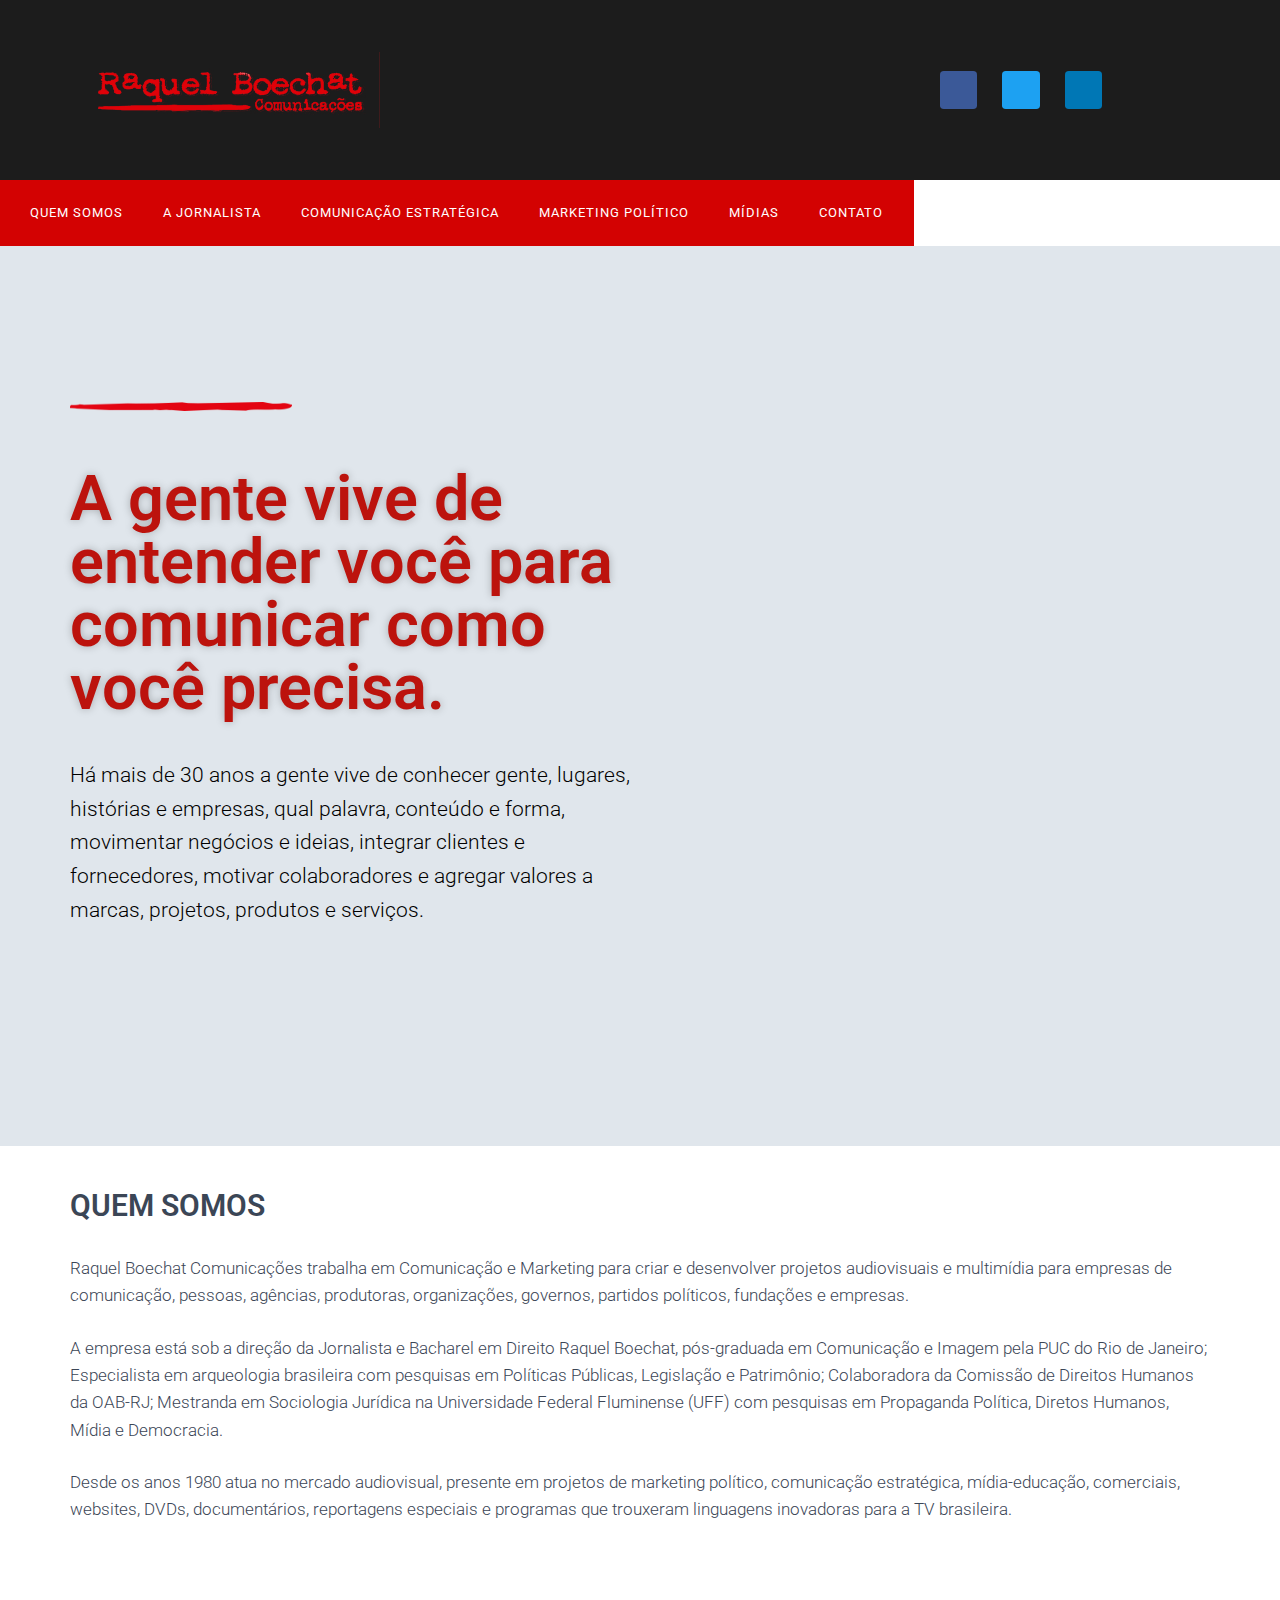
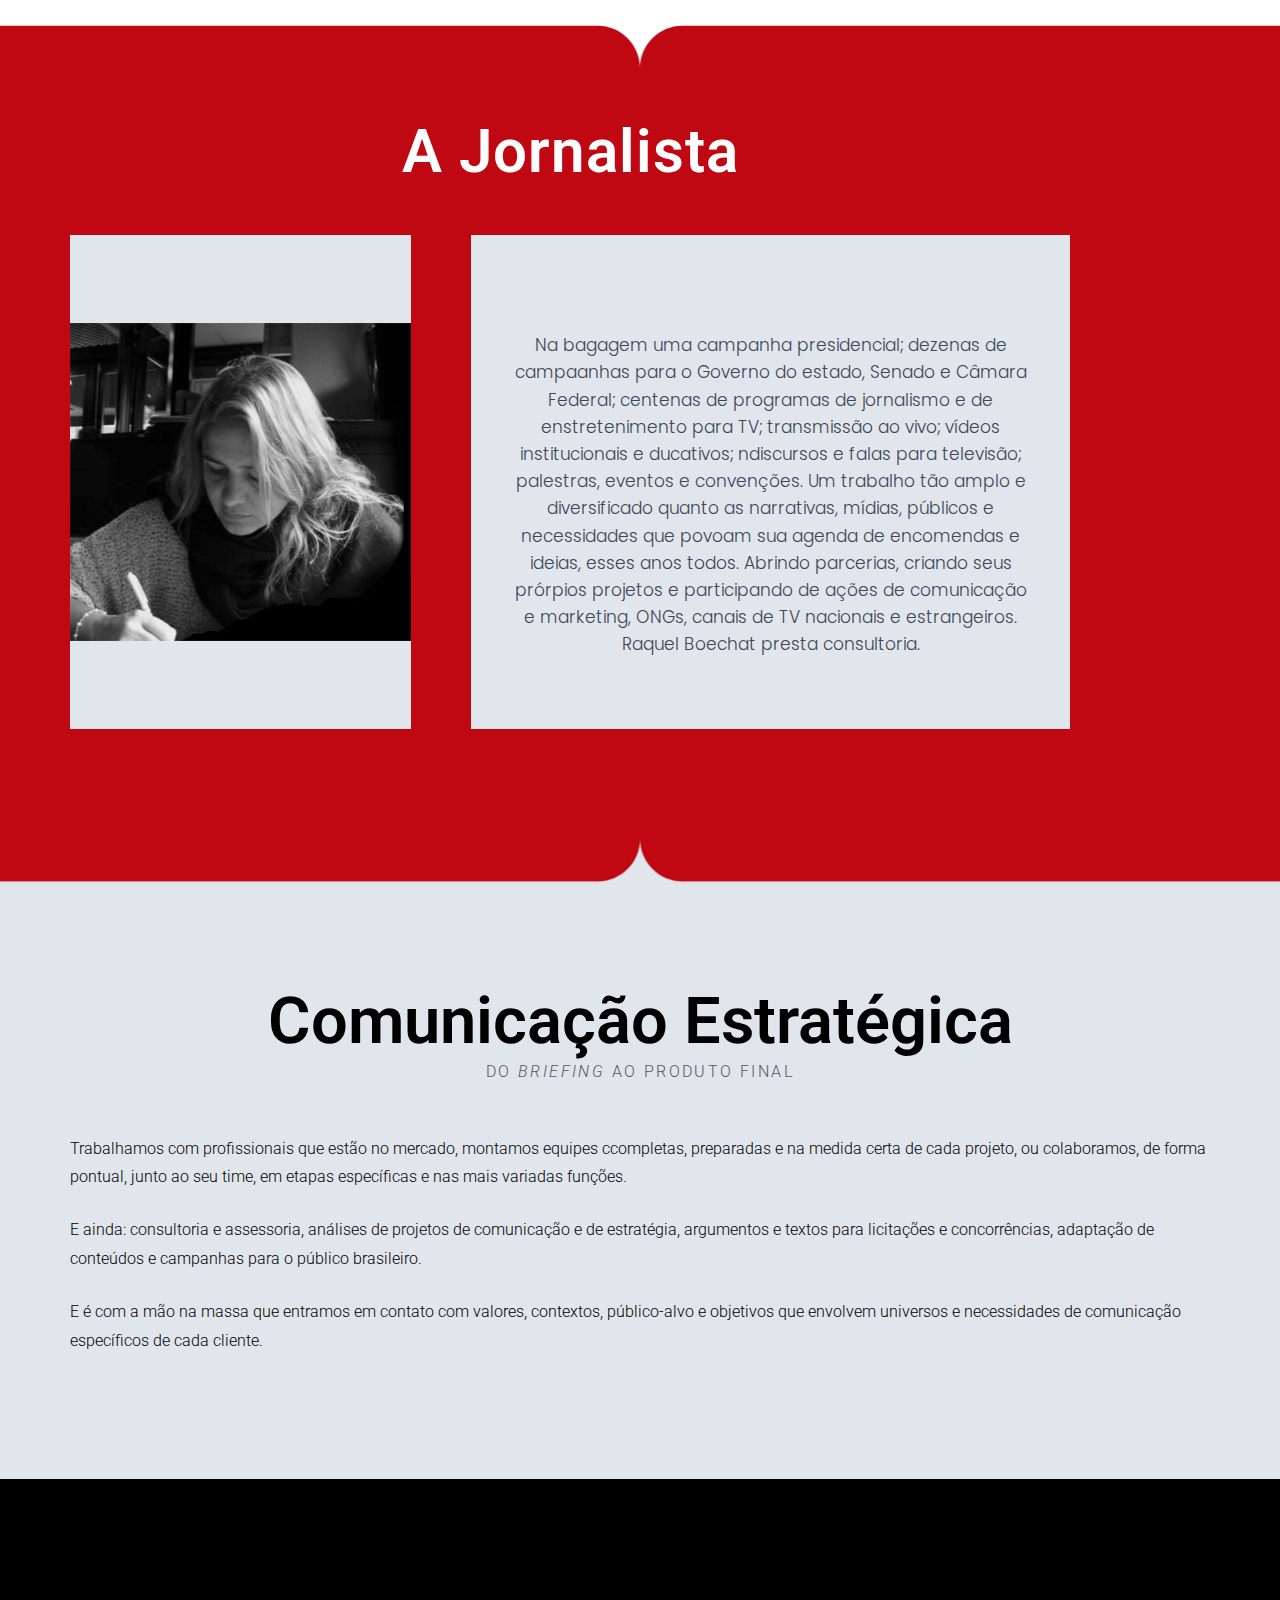
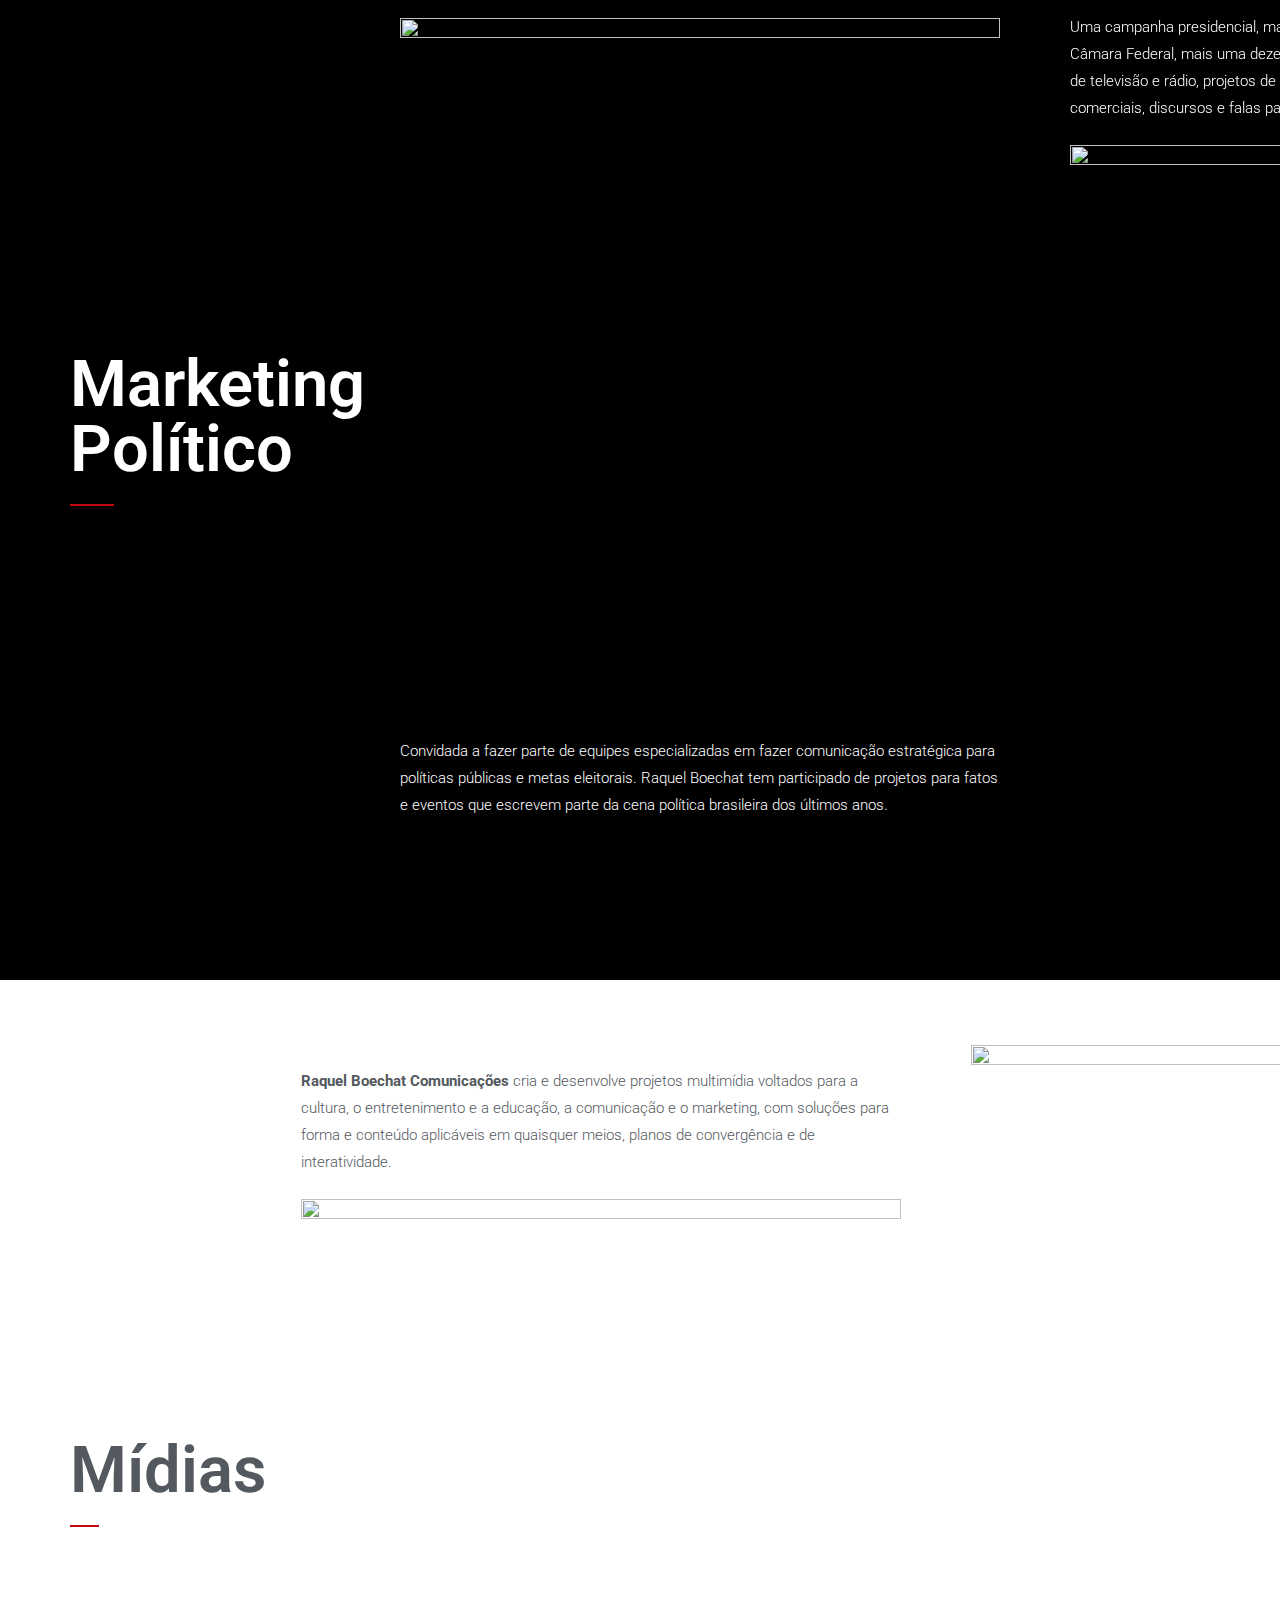
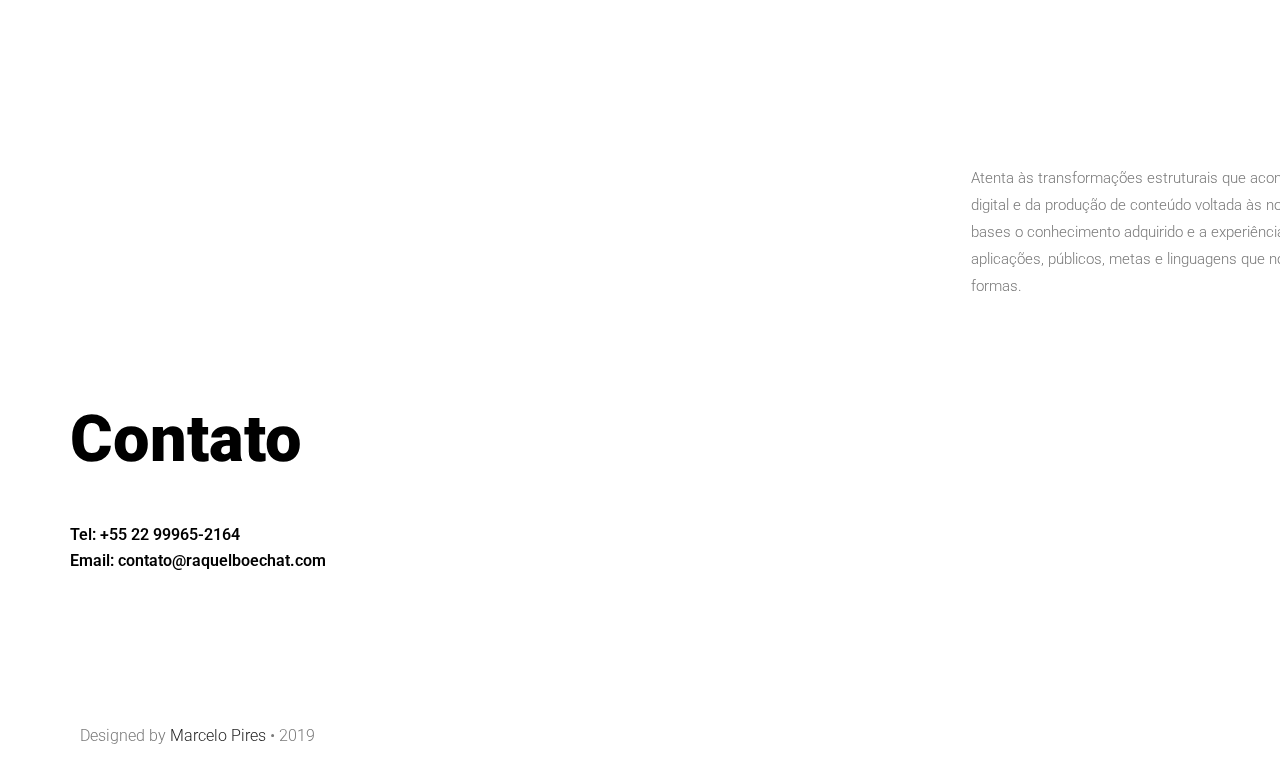
==== index.html @ 22628b90 "Updating contact number" ====
<!DOCTYPE html>
<html lang="pt-BR">
  <head>
    <meta charset="UTF-8" />
    <script>
      (function(html) {
        html.className = html.className.replace(/\bno-js\b/, "js");
      })(document.documentElement);
    </script>
    <title>Raquel Boechat</title>
    <link rel="dns-prefetch" href="//fonts.googleapis.com" />
    <link rel="dns-prefetch" href="//s.w.org" />
    <link href="https://fonts.gstatic.com" crossorigin rel="preconnect" />
    <link
      rel="stylesheet"
      id="wp-block-library-css"
      href="static/block-library.style.min.css"
      type="text/css"
      media="all"
    />
    <link
      rel="stylesheet"
      id="twentyseventeen-fonts-css"
      href="https://fonts.googleapis.com/css?family=Libre+Franklin%3A300%2C300i%2C400%2C400i%2C600%2C600i%2C800%2C800i&subset=latin%2Clatin-ext"
      type="text/css"
      media="all"
    />
    <link
      rel="stylesheet"
      id="twentyseventeen-style-css"
      href="static/2017-style.css"
      type="text/css"
      media="all"
    />
    <link
      rel="stylesheet"
      id="elementor-icons-css"
      href="static/elementor-icons.min.css"
      type="text/css"
      media="all"
    />
    <link
      rel="stylesheet"
      id="font-awesome-css"
      href="static/font-awesome.min.css"
      type="text/css"
      media="all"
    />
    <link
      rel="stylesheet"
      id="elementor-animations-css"
      href="static/animations.min.css"
      type="text/css"
      media="all"
    />
    <link
      rel="stylesheet"
      id="elementor-frontend-css"
      href="static/frontend.min.css"
      type="text/css"
      media="all"
    />
    <link
      rel="stylesheet"
      id="elementor-pro-css"
      href="static/frontend.min-pro.css"
      type="text/css"
      media="all"
    />
    <link
      rel="stylesheet"
      id="elementor-global-css"
      href="static/global.css"
      type="text/css"
      media="all"
    />
    <link
      rel="stylesheet"
      id="elementor-post-5-css"
      href="static/post-5.css"
      type="text/css"
      media="all"
    />
    <link
      rel="stylesheet"
      id="google-fonts-1-css"
      href="https://fonts.googleapis.com/css?family=Roboto%3A100%2C100italic%2C200%2C200italic%2C300%2C300italic%2C400%2C400italic%2C500%2C500italic%2C600%2C600italic%2C700%2C700italic%2C800%2C800italic%2C900%2C900italic%7CRoboto+Slab%3A100%2C100italic%2C200%2C200italic%2C300%2C300italic%2C400%2C400italic%2C500%2C500italic%2C600%2C600italic%2C700%2C700italic%2C800%2C800italic%2C900%2C900italic%7CPoppins%3A100%2C100italic%2C200%2C200italic%2C300%2C300italic%2C400%2C400italic%2C500%2C500italic%2C600%2C600italic%2C700%2C700italic%2C800%2C800italic%2C900%2C900italic%7CPlayfair+Display%3A100%2C100italic%2C200%2C200italic%2C300%2C300italic%2C400%2C400italic%2C500%2C500italic%2C600%2C600italic%2C700%2C700italic%2C800%2C800italic%2C900%2C900italic&ver=5.0.7"
      type="text/css"
      media="all"
    />
    <script
      type="text/javascript"
      src="static/jquery.js"
    ></script>
    <script
      type="text/javascript"
      src="static/jquery-migrate.min.js"
    ></script>
    <style type="text/css">
      .recentcomments a {
        display: inline !important;
        padding: 0 !important;
        margin: 0 !important;
      }
    </style>
    <meta
      name="viewport"
      content="width=device-width, initial-scale=1.0, viewport-fit=cover"
    />
  </head>
  <body
    class="home page-template page-template-elementor_canvas page page-id-5 twentyseventeen-front-page has-header-image page-two-column colors-light elementor-default elementor-template-canvas elementor-page elementor-page-5"
  >
    <div
      data-elementor-type="post"
      data-elementor-id="5"
      class="elementor elementor-5"
      data-elementor-settings="[]"
    >
      <div class="elementor-inner">
        <div class="elementor-section-wrap">
          <section
            data-id="48c7d59d"
            class="elementor-element elementor-element-48c7d59d elementor-section-content-middle elementor-section-height-min-height elementor-section-boxed elementor-section-height-default elementor-section-items-middle elementor-section elementor-top-section"
            data-settings='{"background_background":"classic","sticky":"top","sticky_on":["desktop","tablet","mobile"],"sticky_offset":0,"sticky_effects_offset":0}'
            data-element_type="section"
          >
            <div class="elementor-container elementor-column-gap-default">
              <div class="elementor-row">
                <div
                  data-id="577e3fa3"
                  class="elementor-element elementor-element-577e3fa3 elementor-column elementor-col-50 elementor-top-column"
                  data-element_type="column"
                >
                  <div
                    class="elementor-column-wrap  elementor-element-populated"
                  >
                    <div class="elementor-widget-wrap">
                      <div
                        data-id="98b164b"
                        class="elementor-element elementor-element-98b164b elementor-widget elementor-widget-image"
                        data-element_type="image.default"
                      >
                        <div class="elementor-widget-container">
                          <div class="elementor-image">
                            <img
                              width="300"
                              height="76"
                              src="static/images/logo1aa-300x76.png"
                              class="attachment-medium size-medium"
                              alt=""
                              srcset="
                              static/images/logo1aa-300x76.png 300w,
                              static/images/logo1aa.png        500w
                              "
                              sizes="100vw"
                            />
                          </div>
                        </div>
                      </div>
                    </div>
                  </div>
                </div>
                <div
                  data-id="1d3d661a"
                  class="elementor-element elementor-element-1d3d661a elementor-column elementor-col-50 elementor-top-column"
                  data-element_type="column"
                >
                  <div
                    class="elementor-column-wrap  elementor-element-populated"
                  >
                    <div class="elementor-widget-wrap">
                      <div
                        data-id="d4b50ca"
                        class="elementor-element elementor-element-d4b50ca elementor-shape-rounded elementor-widget elementor-widget-social-icons"
                        data-element_type="social-icons.default"
                      >
                        <div class="elementor-widget-container">
                          <div class="elementor-social-icons-wrapper">
                            <a
                              class="elementor-icon elementor-social-icon elementor-social-icon-facebook"
                              href="https://www.facebook.com/raquelboechatcomunicacoes/"
                              target="_blank"
                            >
                              <span class="elementor-screen-only"
                                >Facebook</span
                              >
                              <i class="fa fa-facebook"></i>
                            </a>
                            <a
                              class="elementor-icon elementor-social-icon elementor-social-icon-twitter"
                              href="https://twitter.com/raquelboechat"
                              target="_blank"
                            >
                              <span class="elementor-screen-only">Twitter</span>
                              <i class="fa fa-twitter"></i>
                            </a>
                            <a
                              class="elementor-icon elementor-social-icon elementor-social-icon-linkedin"
                              href="https://www.linkedin.com/in/raquelboechat"
                              target="_blank"
                            >
                              <span class="elementor-screen-only"
                                >Linkedin</span
                              >
                              <i class="fa fa-linkedin"></i>
                            </a>
                          </div>
                        </div>
                      </div>
                    </div>
                  </div>
                </div>
              </div>
            </div>
          </section>
          <section
            data-id="2bb4c5f"
            class="elementor-element elementor-element-2bb4c5f elementor-section-stretched elementor-section-full_width elementor-section-height-default elementor-section-height-default elementor-section elementor-top-section"
            data-settings='{"stretch_section":"section-stretched"}'
            data-element_type="section"
          >
            <div class="elementor-container elementor-column-gap-default">
              <div class="elementor-row">
                <div
                  data-id="628f9b6"
                  class="elementor-element elementor-element-628f9b6 elementor-column elementor-col-100 elementor-top-column"
                  data-element_type="column"
                >
                  <div
                    class="elementor-column-wrap  elementor-element-populated"
                  >
                    <div class="elementor-widget-wrap">
                      <div
                        data-id="a0453ca"
                        class="elementor-element elementor-element-a0453ca elementor-nav-menu__align-center elementor-nav-menu--stretch elementor-nav-menu--indicator-classic elementor-nav-menu--dropdown-tablet elementor-nav-menu__text-align-aside elementor-nav-menu--toggle elementor-nav-menu--burger elementor-widget elementor-widget-nav-menu"
                        data-settings='{"full_width":"stretch","sticky":"top","layout":"horizontal","toggle":"burger","sticky_on":["desktop","tablet","mobile"],"sticky_offset":0,"sticky_effects_offset":0}'
                        data-element_type="nav-menu.default"
                      >
                        <div class="elementor-widget-container">
                          <nav
                            class="elementor-nav-menu--main elementor-nav-menu__container elementor-nav-menu--layout-horizontal e--pointer-text e--animation-grow"
                          >
                            <ul id="menu-1-a0453ca" class="elementor-nav-menu">
                              <li
                                class="menu-item menu-item-type-custom menu-item-object-custom menu-item-121"
                              >
                                <a
                                  href="http://raquelboechat.com/#quem"
                                  class="elementor-item"
                                  >QUEM SOMOS</a
                                >
                              </li>
                              <li
                                class="menu-item menu-item-type-custom menu-item-object-custom menu-item-122"
                              >
                                <a
                                  href="http://raquelboechat.com/#jornalista"
                                  class="elementor-item"
                                  >A JORNALISTA</a
                                >
                              </li>
                              <li
                                class="menu-item menu-item-type-custom menu-item-object-custom menu-item-123"
                              >
                                <a
                                  href="http://raquelboechat.com/#comest"
                                  class="elementor-item"
                                  >COMUNICAÇÃO ESTRATÉGICA</a
                                >
                              </li>
                              <li
                                class="menu-item menu-item-type-custom menu-item-object-custom menu-item-124"
                              >
                                <a
                                  href="http://raquelboechat.com/#maketingpol"
                                  class="elementor-item"
                                  >MARKETING POLÍTICO</a
                                >
                              </li>
                              <li
                                class="menu-item menu-item-type-custom menu-item-object-custom menu-item-125"
                              >
                                <a
                                  href="http://raquelboechat.com/#midias"
                                  class="elementor-item"
                                  >MÍDIAS</a
                                >
                              </li>
                              <li
                                class="menu-item menu-item-type-custom menu-item-object-custom menu-item-126"
                              >
                                <a
                                  href="http://raquelboechat.com/#contato"
                                  class="elementor-item"
                                  >CONTATO</a
                                >
                              </li>
                            </ul>
                          </nav>
                          <div class="elementor-menu-toggle">
                            <i class="eicon" aria-hidden="true"></i>
                          </div>
                          <nav
                            class="elementor-nav-menu--dropdown elementor-nav-menu__container"
                          >
                            <ul id="menu-2-a0453ca" class="elementor-nav-menu">
                              <li
                                class="menu-item menu-item-type-custom menu-item-object-custom menu-item-121"
                              >
                                <a
                                  href="http://raquelboechat.com/#quem"
                                  class="elementor-item"
                                  >QUEM SOMOS</a
                                >
                              </li>
                              <li
                                class="menu-item menu-item-type-custom menu-item-object-custom menu-item-122"
                              >
                                <a
                                  href="http://raquelboechat.com/#jornalista"
                                  class="elementor-item"
                                  >A JORNALISTA</a
                                >
                              </li>
                              <li
                                class="menu-item menu-item-type-custom menu-item-object-custom menu-item-123"
                              >
                                <a
                                  href="http://raquelboechat.com/#comest"
                                  class="elementor-item"
                                  >COMUNICAÇÃO ESTRATÉGICA</a
                                >
                              </li>
                              <li
                                class="menu-item menu-item-type-custom menu-item-object-custom menu-item-124"
                              >
                                <a
                                  href="http://raquelboechat.com/#maketingpol"
                                  class="elementor-item"
                                  >MARKETING POLÍTICO</a
                                >
                              </li>
                              <li
                                class="menu-item menu-item-type-custom menu-item-object-custom menu-item-125"
                              >
                                <a
                                  href="http://raquelboechat.com/#midias"
                                  class="elementor-item"
                                  >MÍDIAS</a
                                >
                              </li>
                              <li
                                class="menu-item menu-item-type-custom menu-item-object-custom menu-item-126"
                              >
                                <a
                                  href="http://raquelboechat.com/#contato"
                                  class="elementor-item"
                                  >CONTATO</a
                                >
                              </li>
                            </ul>
                          </nav>
                        </div>
                      </div>
                    </div>
                  </div>
                </div>
              </div>
            </div>
          </section>
          <section
            data-id="3b69ccc8"
            class="elementor-element elementor-element-3b69ccc8 elementor-section-height-min-height elementor-section-items-stretch elementor-section-content-bottom elementor-section-boxed elementor-section-height-default elementor-section elementor-top-section"
            data-settings='{"background_background":"classic"}'
            data-element_type="section"
          >
            <div class="elementor-background-overlay"></div>
            <div class="elementor-container elementor-column-gap-no">
              <div class="elementor-row">
                <div
                  data-id="379204c0"
                  class="elementor-element elementor-element-379204c0 elementor-column elementor-col-100 elementor-top-column"
                  data-element_type="column"
                >
                  <div
                    class="elementor-column-wrap  elementor-element-populated"
                  >
                    <div class="elementor-widget-wrap">
                      <div
                        data-id="1c8fd439"
                        class="elementor-element elementor-element-1c8fd439 elementor-widget elementor-widget-image"
                        data-element_type="image.default"
                      >
                        <div class="elementor-widget-container">
                          <div class="elementor-image">
                            <img
                              width="525"
                              height="21"
                              src="wp-content/uploads/2018/09/tra%C3%A7o.png"
                              class="attachment-large size-large"
                              alt=""
                              srcset="
                                wp-content/uploads/2018/09/tra%C3%A7o.png        543w,
                                wp-content/uploads/2018/09/tra%C3%A7o-300x12.png 300w
                              "
                              sizes="100vw"
                            />
                          </div>
                        </div>
                      </div>
                      <div
                        data-id="4c083d07"
                        class="elementor-element elementor-element-4c083d07 elementor-widget elementor-widget-heading"
                        data-element_type="heading.default"
                      >
                        <div class="elementor-widget-container">
                          <h1
                            class="elementor-heading-title elementor-size-default"
                          >
                            A gente vive de entender você para comunicar como
                            você precisa.
                          </h1>
                        </div>
                      </div>
                      <div
                        data-id="57ddaf67"
                        class="elementor-element elementor-element-57ddaf67 elementor-widget elementor-widget-text-editor"
                        data-element_type="text-editor.default"
                      >
                        <div class="elementor-widget-container">
                          <div class="elementor-text-editor elementor-clearfix">
                            <p class="p1">
                              Há mais de 30 anos a gente vive de conhecer gente,
                              lugares, histórias e empresas, qual palavra,
                              conteúdo e forma, movimentar negócios e ideias,
                              integrar clientes e fornecedores, motivar
                              colaboradores e agregar valores a marcas,
                              projetos, produtos e serviços.
                            </p>
                          </div>
                        </div>
                      </div>
                    </div>
                  </div>
                </div>
              </div>
            </div>
          </section>
          <section
            data-id="afa518f"
            class="elementor-element elementor-element-afa518f elementor-section-content-middle elementor-reverse-mobile elementor-section-boxed elementor-section-height-default elementor-section-height-default elementor-section elementor-top-section"
            data-element_type="section"
          >
            <div class="elementor-container elementor-column-gap-no">
              <div class="elementor-row">
                <div
                  data-id="13a039f4"
                  class="elementor-element elementor-element-13a039f4 elementor-column elementor-col-50 elementor-top-column"
                  data-element_type="column"
                >
                  <div
                    class="elementor-column-wrap  elementor-element-populated"
                  >
                    <div class="elementor-widget-wrap">
                      <div
                        data-id="9914b05"
                        class="elementor-element elementor-element-9914b05 elementor-widget elementor-widget-menu-anchor"
                        data-element_type="menu-anchor.default"
                      >
                        <div class="elementor-widget-container">
                          <div id="quem" class="elementor-menu-anchor"></div>
                        </div>
                      </div>
                      <div
                        data-id="2d61f7b5"
                        class="elementor-element elementor-element-2d61f7b5 elementor-widget elementor-widget-heading"
                        data-element_type="heading.default"
                      >
                        <div class="elementor-widget-container">
                          <h3
                            class="elementor-heading-title elementor-size-default"
                          >
                            QUEM SOMOS
                          </h3>
                        </div>
                      </div>
                      <div
                        data-id="286c0f09"
                        class="elementor-element elementor-element-286c0f09 elementor-widget elementor-widget-text-editor"
                        data-element_type="text-editor.default"
                      >
                        <div class="elementor-widget-container">
                          <div class="elementor-text-editor elementor-clearfix">
                            <p>
                              Raquel Boechat Comunicações trabalha em
                              Comunicação e Marketing para criar e desenvolver
                              projetos audiovisuais e multimídia para empresas
                              de comunicação, pessoas, agências, produtoras,
                              organizações, governos, partidos políticos,
                              fundações e empresas.
                            </p>
                            <p>
                              A empresa está sob a direção da Jornalista e
                              Bacharel em Direito Raquel Boechat, pós-graduada
                              em Comunicação e Imagem pela PUC do Rio de
                              Janeiro; Especialista em arqueologia brasileira
                              com pesquisas em Políticas Públicas, Legislação e
                              Patrimônio; Colaboradora da Comissão de Direitos
                              Humanos da OAB-RJ; Mestranda em Sociologia
                              Jurídica na Universidade Federal Fluminense (UFF)
                              com pesquisas em Propaganda Política, Diretos
                              Humanos, Mídia e Democracia.
                            </p>
                            <p>
                              Desde os anos 1980 atua no mercado audiovisual,
                              presente em projetos de marketing político,
                              comunicação estratégica, mídia-educação,
                              comerciais, websites, DVDs, documentários,
                              reportagens especiais e programas que trouxeram
                              linguagens inovadoras para a TV brasileira.
                            </p>
                          </div>
                        </div>
                      </div>
                    </div>
                  </div>
                </div>
                <div
                  data-id="7f490781"
                  class="elementor-element elementor-element-7f490781 elementor-column elementor-col-50 elementor-top-column"
                  data-element_type="column"
                >
                  <div
                    class="elementor-column-wrap  elementor-element-populated"
                  >
                    <div class="elementor-widget-wrap">
                      <div
                        data-id="65706d67"
                        class="elementor-element elementor-element-65706d67 elementor-aspect-ratio-169 elementor-widget elementor-widget-video"
                        data-settings='{"aspect_ratio":"169"}'
                        data-element_type="video.default"
                      >
                        <div class="elementor-widget-container">
                          <div
                            class="elementor-wrapper elementor-fit-aspect-ratio elementor-open-inline"
                          >
                            <iframe
                              class="elementor-video-iframe"
                              allowfullscreen
                              src="https://www.youtube-nocookie.com/embed/rQSsTZ95IJA?feature=oembed&autoplay=1&start&end&wmode=opaque&loop=0&controls=0&mute=0&rel=0&modestbranding=0"
                            ></iframe>
                          </div>
                        </div>
                      </div>
                    </div>
                  </div>
                </div>
              </div>
            </div>
          </section>
          <section
            data-id="e91a4f0"
            class="elementor-element elementor-element-e91a4f0 elementor-section-boxed elementor-section-height-default elementor-section-height-default elementor-section elementor-top-section"
            data-element_type="section"
          >
            <div class="elementor-container elementor-column-gap-default">
              <div class="elementor-row">
                <div
                  data-id="1befe4f"
                  class="elementor-element elementor-element-1befe4f elementor-column elementor-col-100 elementor-top-column"
                  data-element_type="column"
                >
                  <div
                    class="elementor-column-wrap  elementor-element-populated"
                  >
                    <div class="elementor-widget-wrap">
                      <div
                        data-id="5956937"
                        class="elementor-element elementor-element-5956937 elementor-widget elementor-widget-menu-anchor"
                        data-element_type="menu-anchor.default"
                      >
                        <div class="elementor-widget-container">
                          <div
                            id="jornalista"
                            class="elementor-menu-anchor"
                          ></div>
                        </div>
                      </div>
                    </div>
                  </div>
                </div>
              </div>
            </div>
          </section>
          <section
            data-id="427eec63"
            class="elementor-element elementor-element-427eec63 elementor-section-boxed elementor-section-height-default elementor-section-height-default elementor-section elementor-top-section"
            data-settings='{"background_background":"classic","shape_divider_top":"split","shape_divider_bottom":"split"}'
            data-element_type="section"
          >
            <div
              class="elementor-shape elementor-shape-top"
              data-negative="false"
            >
              <svg
                xmlns="http://www.w3.org/2000/svg"
                viewbox="0 0 1000 20"
                preserveaspectratio="none"
              >
                <path
                  class="elementor-shape-fill"
                  d="M0,0v3c0,0,393.8,0,483.4,0c9.2,0,16.6,7.4,16.6,16.6c0-9.1,7.4-16.6,16.6-16.6C606.2,3,1000,3,1000,3V0H0z"
                ></path>
              </svg>
            </div>
            <div
              class="elementor-shape elementor-shape-bottom"
              data-negative="false"
            >
              <svg
                xmlns="http://www.w3.org/2000/svg"
                viewbox="0 0 1000 20"
                preserveaspectratio="none"
              >
                <path
                  class="elementor-shape-fill"
                  d="M0,0v3c0,0,393.8,0,483.4,0c9.2,0,16.6,7.4,16.6,16.6c0-9.1,7.4-16.6,16.6-16.6C606.2,3,1000,3,1000,3V0H0z"
                ></path>
              </svg>
            </div>
            <div class="elementor-container elementor-column-gap-no">
              <div class="elementor-row">
                <div
                  data-id="40df9668"
                  class="elementor-element elementor-element-40df9668 elementor-column elementor-col-100 elementor-top-column"
                  data-element_type="column"
                >
                  <div
                    class="elementor-column-wrap  elementor-element-populated"
                  >
                    <div class="elementor-widget-wrap">
                      <div
                        data-id="2efaafe"
                        class="elementor-element elementor-element-2efaafe elementor-widget elementor-widget-heading"
                        data-element_type="heading.default"
                      >
                        <div class="elementor-widget-container">
                          <h4
                            class="elementor-heading-title elementor-size-default"
                          >
                            A Jornalista
                          </h4>
                        </div>
                      </div>
                      <section
                        data-id="30b43b3c"
                        class="elementor-element elementor-element-30b43b3c elementor-section-boxed elementor-section-height-default elementor-section-height-default elementor-section elementor-inner-section"
                        data-element_type="section"
                      >
                        <div
                          class="elementor-container elementor-column-gap-no"
                        >
                          <div class="elementor-row">
                            <div
                              data-id="3721f6ac"
                              class="elementor-element elementor-element-3721f6ac elementor-column elementor-col-50 elementor-inner-column"
                              data-element_type="column"
                            >
                              <div
                                class="elementor-column-wrap  elementor-element-populated"
                              >
                                <div class="elementor-widget-wrap">
                                  <div
                                    data-id="58e3874"
                                    class="elementor-element elementor-element-58e3874 elementor-widget elementor-widget-image"
                                    data-element_type="image.default"
                                  >
                                    <div class="elementor-widget-container">
                                      <div class="elementor-image">
                                        <img
                                          width="525"
                                          height="490"
                                          src="wp-content/uploads/2018/09/raquel.jpg"
                                          class="attachment-large size-large"
                                          alt=""
                                          srcset="
                                            wp-content/uploads/2018/09/raquel.jpg         1000w,
                                            wp-content/uploads/2018/09/raquel-300x280.jpg  300w,
                                            wp-content/uploads/2018/09/raquel-768x717.jpg  768w
                                          "
                                          sizes="100vw"
                                        />
                                      </div>
                                    </div>
                                  </div>
                                </div>
                              </div>
                            </div>
                            <div
                              data-id="70461d37"
                              class="elementor-element elementor-element-70461d37 elementor-column elementor-col-50 elementor-inner-column"
                              data-element_type="column"
                            >
                              <div
                                class="elementor-column-wrap  elementor-element-populated"
                              >
                                <div class="elementor-widget-wrap">
                                  <div
                                    data-id="5f0072a3"
                                    class="elementor-element elementor-element-5f0072a3 elementor-view-default elementor-position-top elementor-vertical-align-top elementor-widget elementor-widget-icon-box"
                                    data-element_type="icon-box.default"
                                  >
                                    <div class="elementor-widget-container">
                                      <div class="elementor-icon-box-wrapper">
                                        <div class="elementor-icon-box-icon">
                                          <span
                                            class="elementor-icon elementor-animation-"
                                          >
                                            <i
                                              class="fa fa-quote-left"
                                              aria-hidden="true"
                                            ></i>
                                          </span>
                                        </div>
                                        <div class="elementor-icon-box-content">
                                          <h3 class="elementor-icon-box-title">
                                            <span
                                              >Na bagagem uma campanha
                                              presidencial; dezenas de
                                              campaanhas para o Governo do
                                              estado, Senado e Câmara Federal;
                                              centenas de programas de
                                              jornalismo e de enstretenimento
                                              para TV; transmissão ao vivo;
                                              vídeos institucionais e ducativos;
                                              ndiscursos e falas para televisão;
                                              palestras, eventos e convenções.
                                              Um trabalho tão amplo e
                                              diversificado quanto as
                                              narrativas, mídias, públicos e
                                              necessidades que povoam sua agenda
                                              de encomendas e ideias, esses anos
                                              todos. Abrindo parcerias, criando
                                              seus prórpios projetos e
                                              participando de ações de
                                              comunicação e marketing, ONGs,
                                              canais de TV nacionais e
                                              estrangeiros. Raquel Boechat
                                              presta consultoria.</span
                                            >
                                          </h3>
                                          <p
                                            class="elementor-icon-box-description"
                                          ></p>
                                        </div>
                                      </div>
                                    </div>
                                  </div>
                                </div>
                              </div>
                            </div>
                          </div>
                        </div>
                      </section>
                    </div>
                  </div>
                </div>
              </div>
            </div>
          </section>
          <section
            data-id="1f8623dd"
            class="elementor-element elementor-element-1f8623dd elementor-section-content-middle elementor-section-boxed elementor-section-height-default elementor-section-height-default elementor-section elementor-top-section"
            data-settings='{"background_background":"classic"}'
            data-element_type="section"
          >
            <div class="elementor-container elementor-column-gap-no">
              <div class="elementor-row">
                <div
                  data-id="94731f5"
                  class="elementor-element elementor-element-94731f5 elementor-column elementor-col-100 elementor-top-column"
                  data-element_type="column"
                >
                  <div
                    class="elementor-column-wrap  elementor-element-populated"
                  >
                    <div class="elementor-widget-wrap">
                      <div
                        data-id="8aae700"
                        class="elementor-element elementor-element-8aae700 elementor-widget elementor-widget-menu-anchor"
                        data-element_type="menu-anchor.default"
                      >
                        <div class="elementor-widget-container">
                          <div id="comest" class="elementor-menu-anchor"></div>
                        </div>
                      </div>
                      <div
                        data-id="6eaa7fec"
                        class="elementor-element elementor-element-6eaa7fec elementor-widget elementor-widget-heading"
                        data-element_type="heading.default"
                      >
                        <div class="elementor-widget-container">
                          <h4
                            class="elementor-heading-title elementor-size-default"
                          >
                            Comunicação Estratégica
                          </h4>
                        </div>
                      </div>
                      <div
                        data-id="6c9878da"
                        class="elementor-element elementor-element-6c9878da elementor-widget elementor-widget-heading"
                        data-element_type="heading.default"
                      >
                        <div class="elementor-widget-container">
                          <h5
                            class="elementor-heading-title elementor-size-default"
                          >
                            Do <i>briefing</i> ao produto final
                          </h5>
                        </div>
                      </div>
                      <section
                        data-id="2349d240"
                        class="elementor-element elementor-element-2349d240 elementor-section-content-middle elementor-section-boxed elementor-section-height-default elementor-section-height-default elementor-section elementor-inner-section"
                        data-element_type="section"
                      >
                        <div
                          class="elementor-container elementor-column-gap-no"
                        >
                          <div class="elementor-row">
                            <div
                              data-id="46fb50b7"
                              class="elementor-element elementor-element-46fb50b7 elementor-column elementor-col-100 elementor-inner-column"
                              data-element_type="column"
                            >
                              <div
                                class="elementor-column-wrap  elementor-element-populated"
                              >
                                <div class="elementor-widget-wrap">
                                  <div
                                    data-id="95c7ed7"
                                    class="elementor-element elementor-element-95c7ed7 elementor-widget elementor-widget-text-editor"
                                    data-element_type="text-editor.default"
                                  >
                                    <div class="elementor-widget-container">
                                      <div
                                        class="elementor-text-editor elementor-clearfix"
                                      >
                                        <p>
                                          Trabalhamos com profissionais que
                                          estão no mercado, montamos equipes
                                          ccompletas, preparadas e na medida
                                          certa de cada projeto, ou colaboramos,
                                          de forma pontual, junto ao seu time,
                                          em etapas específicas e nas mais
                                          variadas funções.
                                        </p>
                                        <p>
                                          E ainda: consultoria e assessoria,
                                          análises de projetos de comunicação e
                                          de estratégia, argumentos e textos
                                          para licitações e concorrências,
                                          adaptação de conteúdos e campanhas
                                          para o público brasileiro.
                                        </p>
                                        <p>
                                          E é com a mão na massa que entramos em
                                          contato com valores, contextos,
                                          público-alvo e objetivos que envolvem
                                          universos e necessidades de
                                          comunicação específicos de cada
                                          cliente.
                                        </p>
                                      </div>
                                    </div>
                                  </div>
                                </div>
                              </div>
                            </div>
                          </div>
                        </div>
                      </section>
                      <section
                        data-id="426354b"
                        class="elementor-element elementor-element-426354b elementor-section-boxed elementor-section-height-default elementor-section-height-default elementor-section elementor-inner-section"
                        data-element_type="section"
                      >
                      </section>
                    </div>
                  </div>
                </div>
              </div>
            </div>
          </section>
          <section
            data-id="26f58053"
            class="elementor-element elementor-element-26f58053 elementor-section-content-middle elementor-section-boxed elementor-section-height-default elementor-section-height-default elementor-section elementor-top-section"
            data-settings='{"background_background":"classic"}'
            data-element_type="section"
          >
            <div class="elementor-container elementor-column-gap-no">
              <div class="elementor-row">
                <div
                  data-id="53f5d857"
                  class="elementor-element elementor-element-53f5d857 elementor-column elementor-col-33 elementor-top-column"
                  data-element_type="column"
                >
                  <div
                    class="elementor-column-wrap  elementor-element-populated"
                  >
                    <div class="elementor-widget-wrap">
                      <div
                        data-id="93d6c95"
                        class="elementor-element elementor-element-93d6c95 elementor-widget elementor-widget-menu-anchor"
                        data-element_type="menu-anchor.default"
                      >
                        <div class="elementor-widget-container">
                          <div
                            id="maketingpol"
                            class="elementor-menu-anchor"
                          ></div>
                        </div>
                      </div>
                      <div
                        data-id="1bed3aca"
                        class="elementor-element elementor-element-1bed3aca elementor-widget elementor-widget-heading"
                        data-element_type="heading.default"
                      >
                        <div class="elementor-widget-container">
                          <h3
                            class="elementor-heading-title elementor-size-default"
                          >
                            Marketing Político
                          </h3>
                        </div>
                      </div>
                      <div
                        data-id="5d85f570"
                        class="elementor-element elementor-element-5d85f570 elementor-widget elementor-widget-divider"
                        data-element_type="divider.default"
                      >
                        <div class="elementor-widget-container">
                          <div class="elementor-divider">
                            <span class="elementor-divider-separator"></span>
                          </div>
                        </div>
                      </div>
                    </div>
                  </div>
                </div>
                <div
                  data-id="737817f4"
                  class="elementor-element elementor-element-737817f4 elementor-column elementor-col-33 elementor-top-column"
                  data-element_type="column"
                >
                  <div
                    class="elementor-column-wrap  elementor-element-populated"
                  >
                    <div class="elementor-widget-wrap">
                      <div
                        data-id="2f4c5882"
                        class="elementor-element elementor-element-2f4c5882 elementor-widget elementor-widget-image"
                        data-element_type="image.default"
                      >
                        <div class="elementor-widget-container">
                          <div class="elementor-image">
                            <img
                              width="600"
                              height="700"
                              src="wp-content/uploads/2018/10/foto_02.jpg"
                              class="elementor-animation-grow attachment-full size-full"
                              alt=""
                              srcset="
                                wp-content/uploads/2018/10/foto_02.jpg         600w,
                                wp-content/uploads/2018/10/foto_02-257x300.jpg 257w
                              "
                              sizes="100vw"
                            />
                          </div>
                        </div>
                      </div>
                      <div
                        data-id="27df4b44"
                        class="elementor-element elementor-element-27df4b44 elementor-widget elementor-widget-text-editor"
                        data-element_type="text-editor.default"
                      >
                        <div class="elementor-widget-container">
                          <div class="elementor-text-editor elementor-clearfix">
                            <p>
                              Convidada a fazer parte de equipes especializadas
                              em fazer comunicação estratégica para políticas
                              públicas e metas eleitorais. Raquel Boechat tem
                              participado de projetos para fatos e eventos que
                              escrevem parte da cena política brasileira dos
                              últimos anos.
                            </p>
                          </div>
                        </div>
                      </div>
                    </div>
                  </div>
                </div>
                <div
                  data-id="4352b7ac"
                  class="elementor-element elementor-element-4352b7ac elementor-column elementor-col-33 elementor-top-column"
                  data-element_type="column"
                >
                  <div
                    class="elementor-column-wrap  elementor-element-populated"
                  >
                    <div class="elementor-widget-wrap">
                      <div
                        data-id="e772965"
                        class="elementor-element elementor-element-e772965 elementor-widget elementor-widget-text-editor"
                        data-element_type="text-editor.default"
                      >
                        <div class="elementor-widget-container">
                          <div class="elementor-text-editor elementor-clearfix">
                            <p>
                              Uma campanha presidencial, mais de vinte campanhas
                              para Governo do Estado, Senado e Câmara Federal,
                              mais uma dezena de programas de partido em rede
                              nacional ou estadual de televisão e rádio,
                              projetos de conteúdo político voltados para a
                              militância e para o eleitor, comerciais, discursos
                              e falas para TV, palestras, eventos e convenções.
                            </p>
                          </div>
                        </div>
                      </div>
                      <div
                        data-id="6f48ac94"
                        class="elementor-element elementor-element-6f48ac94 elementor-widget elementor-widget-image"
                        data-element_type="image.default"
                      >
                        <div class="elementor-widget-container">
                          <div class="elementor-image">
                            <img
                              width="600"
                              height="700"
                              src="wp-content/uploads/2018/10/foto_01.jpg"
                              class="elementor-animation-grow attachment-full size-full"
                              alt=""
                              srcset="
                                wp-content/uploads/2018/10/foto_01.jpg         600w,
                                wp-content/uploads/2018/10/foto_01-257x300.jpg 257w
                              "
                              sizes="100vw"
                            />
                          </div>
                        </div>
                      </div>
                    </div>
                  </div>
                </div>
              </div>
            </div>
          </section>
          <section
            data-id="a85d5f7"
            class="elementor-element elementor-element-a85d5f7 elementor-section-content-middle elementor-section-boxed elementor-section-height-default elementor-section-height-default elementor-section elementor-top-section"
            data-settings='{"background_background":"classic"}'
            data-element_type="section"
          >
            <div class="elementor-container elementor-column-gap-no">
              <div class="elementor-row">
                <div
                  data-id="162af15"
                  class="elementor-element elementor-element-162af15 elementor-column elementor-col-33 elementor-top-column"
                  data-element_type="column"
                >
                  <div
                    class="elementor-column-wrap  elementor-element-populated"
                  >
                    <div class="elementor-widget-wrap">
                      <div
                        data-id="b4a50b7"
                        class="elementor-element elementor-element-b4a50b7 elementor-widget elementor-widget-menu-anchor"
                        data-element_type="menu-anchor.default"
                      >
                        <div class="elementor-widget-container">
                          <div id="midias" class="elementor-menu-anchor"></div>
                        </div>
                      </div>
                      <div
                        data-id="398c0a2"
                        class="elementor-element elementor-element-398c0a2 elementor-widget elementor-widget-heading"
                        data-element_type="heading.default"
                      >
                        <div class="elementor-widget-container">
                          <h3
                            class="elementor-heading-title elementor-size-default"
                          >
                            Mídias
                          </h3>
                        </div>
                      </div>
                      <div
                        data-id="b34f0ee"
                        class="elementor-element elementor-element-b34f0ee elementor-widget elementor-widget-divider"
                        data-element_type="divider.default"
                      >
                        <div class="elementor-widget-container">
                          <div class="elementor-divider">
                            <span class="elementor-divider-separator"></span>
                          </div>
                        </div>
                      </div>
                    </div>
                  </div>
                </div>
                <div
                  data-id="c35d1c5"
                  class="elementor-element elementor-element-c35d1c5 elementor-column elementor-col-33 elementor-top-column"
                  data-element_type="column"
                >
                  <div
                    class="elementor-column-wrap  elementor-element-populated"
                  >
                    <div class="elementor-widget-wrap">
                      <div
                        data-id="041d3b8"
                        class="elementor-element elementor-element-041d3b8 elementor-widget elementor-widget-text-editor"
                        data-element_type="text-editor.default"
                      >
                        <div class="elementor-widget-container">
                          <div class="elementor-text-editor elementor-clearfix">
                            <p>
                              <strong>Raquel Boechat Comunicações</strong> cria
                              e desenvolve projetos multimídia voltados para a
                              cultura, o entretenimento e a educação, a
                              comunicação e o marketing, com soluções para forma
                              e conteúdo aplicáveis em quaisquer meios, planos
                              de convergência e de interatividade.
                            </p>
                          </div>
                        </div>
                      </div>
                      <div
                        data-id="8ccba70"
                        class="elementor-element elementor-element-8ccba70 elementor-widget elementor-widget-image"
                        data-element_type="image.default"
                      >
                        <div class="elementor-widget-container">
                          <div class="elementor-image">
                            <img
                              width="600"
                              height="700"
                              src="wp-content/uploads/2018/10/foto_03.jpg"
                              class="elementor-animation-grow attachment-full size-full"
                              alt=""
                              srcset="
                                wp-content/uploads/2018/10/foto_03.jpg         600w,
                                wp-content/uploads/2018/10/foto_03-257x300.jpg 257w
                              "
                              sizes="100vw"
                            />
                          </div>
                        </div>
                      </div>
                    </div>
                  </div>
                </div>
                <div
                  data-id="1e4b129"
                  class="elementor-element elementor-element-1e4b129 elementor-column elementor-col-33 elementor-top-column"
                  data-element_type="column"
                >
                  <div
                    class="elementor-column-wrap  elementor-element-populated"
                  >
                    <div class="elementor-widget-wrap">
                      <div
                        data-id="629ea7c"
                        class="elementor-element elementor-element-629ea7c elementor-widget elementor-widget-image"
                        data-element_type="image.default"
                      >
                        <div class="elementor-widget-container">
                          <div class="elementor-image">
                            <img
                              width="600"
                              height="700"
                              src="wp-content/uploads/2018/10/foto_04.jpg"
                              class="elementor-animation-grow attachment-full size-full"
                              alt=""
                              srcset="
                                wp-content/uploads/2018/10/foto_04.jpg         600w,
                                wp-content/uploads/2018/10/foto_04-257x300.jpg 257w
                              "
                              sizes="100vw"
                            />
                          </div>
                        </div>
                      </div>
                      <div
                        data-id="a03082f"
                        class="elementor-element elementor-element-a03082f elementor-widget elementor-widget-text-editor"
                        data-element_type="text-editor.default"
                      >
                        <div class="elementor-widget-container">
                          <div class="elementor-text-editor elementor-clearfix">
                            <p>
                              Atenta às transformações estruturais que acontecem
                              na mídia, com os desafios da era digital e da
                              produção de conteúdo voltada às novas tecnologias,
                              a Empresa tem como bases o conhecimento adquirido
                              e a experiência e a experiência no mais vasto
                              cardápio de aplicações, públicos, metas e
                              linguagens que nos propõem os produtos
                              audiovisuais e suas formas.
                            </p>
                          </div>
                        </div>
                      </div>
                    </div>
                  </div>
                </div>
              </div>
            </div>
          </section>
          <section
            data-id="4f5b29cb"
            class="elementor-element elementor-element-4f5b29cb elementor-section-content-middle elementor-section-boxed elementor-section-height-default elementor-section-height-default elementor-section elementor-top-section"
            data-element_type="section"
          >
            <div class="elementor-container elementor-column-gap-no">
              <div class="elementor-row">
                <div
                  data-id="1d9f6d0"
                  class="elementor-element elementor-element-1d9f6d0 elementor-column elementor-col-100 elementor-top-column"
                  data-element_type="column"
                >
                  <div
                    class="elementor-column-wrap  elementor-element-populated"
                  >
                    <div class="elementor-widget-wrap">
                      <div
                        data-id="5dd9b1b"
                        class="elementor-element elementor-element-5dd9b1b elementor-widget elementor-widget-menu-anchor"
                        data-element_type="menu-anchor.default"
                      >
                        <div class="elementor-widget-container">
                          <div id="contato" class="elementor-menu-anchor"></div>
                        </div>
                      </div>
                      <div
                        data-id="1a41a3ca"
                        class="elementor-element elementor-element-1a41a3ca elementor-widget elementor-widget-heading"
                        data-element_type="heading.default"
                      >
                        <div class="elementor-widget-container">
                          <h4
                            class="elementor-heading-title elementor-size-default"
                          >
                            Contato
                          </h4>
                        </div>
                      </div>
                      <section
                        data-id="59a34301"
                        class="elementor-element elementor-element-59a34301 elementor-section-content-middle elementor-section-boxed elementor-section-height-default elementor-section-height-default elementor-section elementor-inner-section"
                        data-element_type="section"
                      >
                        <div
                          class="elementor-container elementor-column-gap-no"
                        >
                          <div class="elementor-row">
                            <div
                              data-id="423a62c1"
                              class="elementor-element elementor-element-423a62c1 elementor-column elementor-col-100 elementor-inner-column"
                              data-element_type="column"
                            >
                              <div
                                class="elementor-column-wrap  elementor-element-populated"
                              >
                                <div class="elementor-widget-wrap">
                                  <div
                                    data-id="62325adf"
                                    class="elementor-element elementor-element-62325adf elementor-widget elementor-widget-heading"
                                    data-element_type="heading.default"
                                  >
                                    <div class="elementor-widget-container">
                                      <h6
                                        class="elementor-heading-title elementor-size-default"
                                      >
                                        Tel: 
                                        <span class="endereço">+55 22 99965-2164</span>
                                      </h6>
                                    </div>
                                  </div>
                                  <div
                                    data-id="3c365ef0"
                                    class="elementor-element elementor-element-3c365ef0 elementor-widget elementor-widget-heading"
                                    data-element_type="heading.default"
                                  >
                                    <div class="elementor-widget-container">
                                      <h6
                                        class="elementor-heading-title elementor-size-default"
                                      >
                                        Email: contato@raquelboechat.com
                                      </h6>
                                    </div>
                                  </div>
                                  <div
                                    data-id="92d56f1"
                                    class="elementor-element elementor-element-92d56f1 elementor-shape-rounded elementor-widget elementor-widget-global elementor-global-142 elementor-widget-social-icons"
                                    data-element_type="social-icons.default"
                                  >
                                    <div class="elementor-widget-container">
                                      <div
                                        class="elementor-social-icons-wrapper"
                                      >
                                        <a
                                          class="elementor-icon elementor-social-icon elementor-social-icon-twitter elementor-animation-grow"
                                          href="https://twitter.com/raquelboechat"
                                          target="_blank"
                                        >
                                          <span class="elementor-screen-only"
                                            >Twitter</span
                                          >
                                          <i class="fa fa-twitter"></i>
                                        </a>
                                        <a
                                          class="elementor-icon elementor-social-icon elementor-social-icon-linkedin elementor-animation-grow"
                                          href="https://www.linkedin.com/in/raquelboechat"
                                          target="_blank"
                                        >
                                          <span class="elementor-screen-only"
                                            >Linkedin</span
                                          >
                                          <i class="fa fa-linkedin"></i>
                                        </a>
                                        <a
                                          class="elementor-icon elementor-social-icon elementor-social-icon-facebook elementor-animation-grow"
                                          href="https://www.facebook.com/raquelboechatcomunicacoes/"
                                          target="_blank"
                                        >
                                          <span class="elementor-screen-only"
                                            >Facebook</span
                                          >
                                          <i class="fa fa-facebook"></i>
                                        </a>
                                      </div>
                                    </div>
                                  </div>
                                </div>
                              </div>
                            </div>
                          </div>
                        </div>
                      </section>
                    </div>
                  </div>
                </div>
              </div>
            </div>
          </section>
          <section
            data-id="55958db"
            class="elementor-element elementor-element-55958db elementor-section-boxed elementor-section-height-default elementor-section-height-default elementor-section elementor-top-section"
            data-element_type="section"
          >
            <div class="elementor-container elementor-column-gap-default">
              <div class="elementor-row">
                <div
                  data-id="c37a394"
                  class="elementor-element elementor-element-c37a394 elementor-column elementor-col-100 elementor-top-column"
                  data-element_type="column"
                >
                  <div
                    class="elementor-column-wrap  elementor-element-populated"
                  >
                    <div class="elementor-widget-wrap">
                      <div
                        data-id="f9e47c9"
                        class="elementor-element elementor-element-f9e47c9 elementor-widget elementor-widget-text-editor"
                        data-element_type="text-editor.default"
                      >
                        <div class="elementor-widget-container">
                          <div class="elementor-text-editor elementor-clearfix">
                            <p>
                              Designed by
                              <a href="http://www.marcelopiresdesigner.com.br"
                                >Marcelo Pires</a
                              >
                              • 2019
                            </p>
                          </div>
                        </div>
                      </div>
                    </div>
                  </div>
                </div>
              </div>
            </div>
          </section>
        </div>
      </div>
    </div>
    <script type="text/javascript">
      /* <![CDATA[ */
      var twentyseventeenScreenReaderText = {
        quote:
          '<svg class="icon icon-quote-right" aria-hidden="true" role="img"> <use href="#icon-quote-right" xlink:href="#icon-quote-right"><\/use> <\/svg>',
        expand: "Expandir submenu",
        collapse: "Fechar submenu",
        icon:
          '<svg class="icon icon-angle-down" aria-hidden="true" role="img"> <use href="#icon-angle-down" xlink:href="#icon-angle-down"><\/use> <span class="svg-fallback icon-angle-down"><\/span><\/svg>'
      };
      /* ]]> */
    </script>
    <script
      type="text/javascript"
      src="wp-content/themes/twentyseventeen/assets/js/skip-link-focus-fix.js"
    ></script>
    <script
      type="text/javascript"
      src="wp-content/themes/twentyseventeen/assets/js/navigation.js"
    ></script>
    <script
      type="text/javascript"
      src="wp-content/themes/twentyseventeen/assets/js/global.js"
    ></script>
    <script
      type="text/javascript"
      src="wp-content/themes/twentyseventeen/assets/js/jquery.scrollTo.js"
    ></script>
    <script
      type="text/javascript"
      src="wp-content/plugins/elementor-pro/assets/lib/smartmenus/jquery.smartmenus.min.js"
    ></script>
    <script
      type="text/javascript"
      src="wp-content/plugins/elementor-pro/assets/lib/sticky/jquery.sticky.min.js"
    ></script>
    <script type="text/javascript">
      /* <![CDATA[ */
      var ElementorProFrontendConfig = {
        ajaxurl: "http:\/\/raquelboechat.com\/wp-admin\/admin-ajax.php",
        nonce: "b4de9e1a2a",
        shareButtonsNetworks: {
          facebook: { title: "Facebook", has_counter: true },
          twitter: { title: "Twitter" },
          google: { title: "Google+", has_counter: true },
          linkedin: { title: "LinkedIn", has_counter: true },
          pinterest: { title: "Pinterest", has_counter: true },
          reddit: { title: "Reddit", has_counter: true },
          vk: { title: "VK", has_counter: true },
          odnoklassniki: { title: "OK", has_counter: true },
          tumblr: { title: "Tumblr" },
          delicious: { title: "Delicious" },
          digg: { title: "Digg" },
          skype: { title: "Skype" },
          stumbleupon: { title: "StumbleUpon", has_counter: true },
          telegram: { title: "Telegram" },
          pocket: { title: "Pocket", has_counter: true },
          xing: { title: "XING", has_counter: true },
          whatsapp: { title: "WhatsApp" },
          email: { title: "Email" },
          print: { title: "Print" }
        },
        facebook_sdk: { lang: "pt_BR", app_id: "" }
      };
      /* ]]> */
    </script>
    <script
      type="text/javascript"
      src="static/pro-frontend.min.js"
    ></script>
    <script
      type="text/javascript"
      src="wp-content/plugins/elementor/assets/js/frontend-modules.js"
    ></script>
    <script
      type="text/javascript"
      src="static/position.min.js"
    ></script>
    <script
      type="text/javascript"
      src="wp-content/plugins/elementor/assets/lib/dialog/dialog.min.js"
    ></script>
    <script
      type="text/javascript"
      src="wp-content/plugins/elementor/assets/lib/waypoints/waypoints.min.js"
    ></script>
    <script
      type="text/javascript"
      src="wp-content/plugins/elementor/assets/lib/swiper/swiper.jquery.min.js"
    ></script>
    <script type="text/javascript">
      /* <![CDATA[ */
      var elementorFrontendConfig = {
        environmentMode: { edit: false, wpPreview: false },
        is_rtl: "",
        breakpoints: { xs: 0, sm: 480, md: 768, lg: 1025, xl: 1440, xxl: 1600 },
        version: "2.4.5",
        urls: {
          assets:
            "http:\/\/raquelboechat.com\/wp-content\/plugins\/elementor\/assets\/"
        },
        settings: {
          page: [],
          general: {
            elementor_global_image_lightbox: "yes",
            elementor_enable_lightbox_in_editor: "yes"
          }
        },
        post: { id: 5, title: "Home", excerpt: "" }
      };
      /* ]]> */
    </script>
    <script
      type="text/javascript"
      src="static/frontend.min.js"
    ></script>
    <svg
      style="position: absolute; width: 0; height: 0; overflow: hidden;"
      version="1.1"
      xmlns="http://www.w3.org/2000/svg"
      xmlns:xlink="http://www.w3.org/1999/xlink"
    >
      <defs>
        <symbol id="icon-behance" viewbox="0 0 37 32">
          <path
            class="path1"
            d="M33 6.054h-9.125v2.214h9.125v-2.214zM28.5 13.661q-1.607 0-2.607 0.938t-1.107 2.545h7.286q-0.321-3.482-3.571-3.482zM28.786 24.107q1.125 0 2.179-0.571t1.357-1.554h3.946q-1.786 5.482-7.625 5.482-3.821 0-6.080-2.357t-2.259-6.196q0-3.714 2.33-6.17t6.009-2.455q2.464 0 4.295 1.214t2.732 3.196 0.902 4.429q0 0.304-0.036 0.839h-11.75q0 1.982 1.027 3.063t2.973 1.080zM4.946 23.214h5.286q3.661 0 3.661-2.982 0-3.214-3.554-3.214h-5.393v6.196zM4.946 13.625h5.018q1.393 0 2.205-0.652t0.813-2.027q0-2.571-3.393-2.571h-4.643v5.25zM0 4.536h10.607q1.554 0 2.768 0.25t2.259 0.848 1.607 1.723 0.563 2.75q0 3.232-3.071 4.696 2.036 0.571 3.071 2.054t1.036 3.643q0 1.339-0.438 2.438t-1.179 1.848-1.759 1.268-2.161 0.75-2.393 0.232h-10.911v-22.5z"
          ></path>
        </symbol>
        <symbol id="icon-deviantart" viewbox="0 0 18 32">
          <path
            class="path1"
            d="M18.286 5.411l-5.411 10.393 0.429 0.554h4.982v7.411h-9.054l-0.786 0.536-2.536 4.875-0.536 0.536h-5.375v-5.411l5.411-10.411-0.429-0.536h-4.982v-7.411h9.054l0.786-0.536 2.536-4.875 0.536-0.536h5.375v5.411z"
          ></path>
        </symbol>
        <symbol id="icon-medium" viewbox="0 0 32 32">
          <path
            class="path1"
            d="M10.661 7.518v20.946q0 0.446-0.223 0.759t-0.652 0.313q-0.304 0-0.589-0.143l-8.304-4.161q-0.375-0.179-0.634-0.598t-0.259-0.83v-20.357q0-0.357 0.179-0.607t0.518-0.25q0.25 0 0.786 0.268l9.125 4.571q0.054 0.054 0.054 0.089zM11.804 9.321l9.536 15.464-9.536-4.75v-10.714zM32 9.643v18.821q0 0.446-0.25 0.723t-0.679 0.277-0.839-0.232l-7.875-3.929zM31.946 7.5q0 0.054-4.58 7.491t-5.366 8.705l-6.964-11.321 5.786-9.411q0.304-0.5 0.929-0.5 0.25 0 0.464 0.107l9.661 4.821q0.071 0.036 0.071 0.107z"
          ></path>
        </symbol>
        <symbol id="icon-slideshare" viewbox="0 0 32 32">
          <path
            class="path1"
            d="M15.589 13.214q0 1.482-1.134 2.545t-2.723 1.063-2.723-1.063-1.134-2.545q0-1.5 1.134-2.554t2.723-1.054 2.723 1.054 1.134 2.554zM24.554 13.214q0 1.482-1.125 2.545t-2.732 1.063q-1.589 0-2.723-1.063t-1.134-2.545q0-1.5 1.134-2.554t2.723-1.054q1.607 0 2.732 1.054t1.125 2.554zM28.571 16.429v-11.911q0-1.554-0.571-2.205t-1.982-0.652h-19.857q-1.482 0-2.009 0.607t-0.527 2.25v12.018q0.768 0.411 1.58 0.714t1.446 0.5 1.446 0.33 1.268 0.196 1.25 0.071 1.045 0.009 1.009-0.036 0.795-0.036q1.214-0.018 1.696 0.482 0.107 0.107 0.179 0.161 0.464 0.446 1.089 0.911 0.125-1.625 2.107-1.554 0.089 0 0.652 0.027t0.768 0.036 0.813 0.018 0.946-0.018 0.973-0.080 1.089-0.152 1.107-0.241 1.196-0.348 1.205-0.482 1.286-0.616zM31.482 16.339q-2.161 2.661-6.643 4.5 1.5 5.089-0.411 8.304-1.179 2.018-3.268 2.643-1.857 0.571-3.25-0.268-1.536-0.911-1.464-2.929l-0.018-5.821v-0.018q-0.143-0.036-0.438-0.107t-0.42-0.089l-0.018 6.036q0.071 2.036-1.482 2.929-1.411 0.839-3.268 0.268-2.089-0.643-3.25-2.679-1.875-3.214-0.393-8.268-4.482-1.839-6.643-4.5-0.446-0.661-0.071-1.125t1.071 0.018q0.054 0.036 0.196 0.125t0.196 0.143v-12.393q0-1.286 0.839-2.196t2.036-0.911h22.446q1.196 0 2.036 0.911t0.839 2.196v12.393l0.375-0.268q0.696-0.482 1.071-0.018t-0.071 1.125z"
          ></path>
        </symbol>
        <symbol id="icon-snapchat-ghost" viewbox="0 0 30 32">
          <path
            class="path1"
            d="M15.143 2.286q2.393-0.018 4.295 1.223t2.92 3.438q0.482 1.036 0.482 3.196 0 0.839-0.161 3.411 0.25 0.125 0.5 0.125 0.321 0 0.911-0.241t0.911-0.241q0.518 0 1 0.321t0.482 0.821q0 0.571-0.563 0.964t-1.232 0.563-1.232 0.518-0.563 0.848q0 0.268 0.214 0.768 0.661 1.464 1.83 2.679t2.58 1.804q0.5 0.214 1.429 0.411 0.5 0.107 0.5 0.625 0 1.25-3.911 1.839-0.125 0.196-0.196 0.696t-0.25 0.83-0.589 0.33q-0.357 0-1.107-0.116t-1.143-0.116q-0.661 0-1.107 0.089-0.571 0.089-1.125 0.402t-1.036 0.679-1.036 0.723-1.357 0.598-1.768 0.241q-0.929 0-1.723-0.241t-1.339-0.598-1.027-0.723-1.036-0.679-1.107-0.402q-0.464-0.089-1.125-0.089-0.429 0-1.17 0.134t-1.045 0.134q-0.446 0-0.625-0.33t-0.25-0.848-0.196-0.714q-3.911-0.589-3.911-1.839 0-0.518 0.5-0.625 0.929-0.196 1.429-0.411 1.393-0.571 2.58-1.804t1.83-2.679q0.214-0.5 0.214-0.768 0-0.5-0.563-0.848t-1.241-0.527-1.241-0.563-0.563-0.938q0-0.482 0.464-0.813t0.982-0.33q0.268 0 0.857 0.232t0.946 0.232q0.321 0 0.571-0.125-0.161-2.536-0.161-3.393 0-2.179 0.482-3.214 1.143-2.446 3.071-3.536t4.714-1.125z"
          ></path>
        </symbol>
        <symbol id="icon-yelp" viewbox="0 0 27 32">
          <path
            class="path1"
            d="M13.804 23.554v2.268q-0.018 5.214-0.107 5.446-0.214 0.571-0.911 0.714-0.964 0.161-3.241-0.679t-2.902-1.589q-0.232-0.268-0.304-0.643-0.018-0.214 0.071-0.464 0.071-0.179 0.607-0.839t3.232-3.857q0.018 0 1.071-1.25 0.268-0.339 0.705-0.438t0.884 0.063q0.429 0.179 0.67 0.518t0.223 0.75zM11.143 19.071q-0.054 0.982-0.929 1.25l-2.143 0.696q-4.911 1.571-5.214 1.571-0.625-0.036-0.964-0.643-0.214-0.446-0.304-1.339-0.143-1.357 0.018-2.973t0.536-2.223 1-0.571q0.232 0 3.607 1.375 1.25 0.518 2.054 0.839l1.5 0.607q0.411 0.161 0.634 0.545t0.205 0.866zM25.893 24.375q-0.125 0.964-1.634 2.875t-2.42 2.268q-0.661 0.25-1.125-0.125-0.25-0.179-3.286-5.125l-0.839-1.375q-0.25-0.375-0.205-0.821t0.348-0.821q0.625-0.768 1.482-0.464 0.018 0.018 2.125 0.714 3.625 1.179 4.321 1.42t0.839 0.366q0.5 0.393 0.393 1.089zM13.893 13.089q0.089 1.821-0.964 2.179-1.036 0.304-2.036-1.268l-6.75-10.679q-0.143-0.625 0.339-1.107 0.732-0.768 3.705-1.598t4.009-0.563q0.714 0.179 0.875 0.804 0.054 0.321 0.393 5.455t0.429 6.777zM25.714 15.018q0.054 0.696-0.464 1.054-0.268 0.179-5.875 1.536-1.196 0.268-1.625 0.411l0.018-0.036q-0.411 0.107-0.821-0.071t-0.661-0.571q-0.536-0.839 0-1.554 0.018-0.018 1.339-1.821 2.232-3.054 2.679-3.643t0.607-0.696q0.5-0.339 1.161-0.036 0.857 0.411 2.196 2.384t1.446 2.991v0.054z"
          ></path>
        </symbol>
        <symbol id="icon-vine" viewbox="0 0 27 32">
          <path
            class="path1"
            d="M26.732 14.768v3.536q-1.804 0.411-3.536 0.411-1.161 2.429-2.955 4.839t-3.241 3.848-2.286 1.902q-1.429 0.804-2.893-0.054-0.5-0.304-1.080-0.777t-1.518-1.491-1.83-2.295-1.92-3.286-1.884-4.357-1.634-5.616-1.259-6.964h5.054q0.464 3.893 1.25 7.116t1.866 5.661 2.17 4.205 2.5 3.482q3.018-3.018 5.125-7.25-2.536-1.286-3.982-3.929t-1.446-5.946q0-3.429 1.857-5.616t5.071-2.188q3.179 0 4.875 1.884t1.696 5.313q0 2.839-1.036 5.107-0.125 0.018-0.348 0.054t-0.821 0.036-1.125-0.107-1.107-0.455-0.902-0.92q0.554-1.839 0.554-3.286 0-1.554-0.518-2.357t-1.411-0.804q-0.946 0-1.518 0.884t-0.571 2.509q0 3.321 1.875 5.241t4.768 1.92q1.107 0 2.161-0.25z"
          ></path>
        </symbol>
        <symbol id="icon-vk" viewbox="0 0 35 32">
          <path
            class="path1"
            d="M34.232 9.286q0.411 1.143-2.679 5.25-0.429 0.571-1.161 1.518-1.393 1.786-1.607 2.339-0.304 0.732 0.25 1.446 0.304 0.375 1.446 1.464h0.018l0.071 0.071q2.518 2.339 3.411 3.946 0.054 0.089 0.116 0.223t0.125 0.473-0.009 0.607-0.446 0.491-1.054 0.223l-4.571 0.071q-0.429 0.089-1-0.089t-0.929-0.393l-0.357-0.214q-0.536-0.375-1.25-1.143t-1.223-1.384-1.089-1.036-1.009-0.277q-0.054 0.018-0.143 0.063t-0.304 0.259-0.384 0.527-0.304 0.929-0.116 1.384q0 0.268-0.063 0.491t-0.134 0.33l-0.071 0.089q-0.321 0.339-0.946 0.393h-2.054q-1.268 0.071-2.607-0.295t-2.348-0.946-1.839-1.179-1.259-1.027l-0.446-0.429q-0.179-0.179-0.491-0.536t-1.277-1.625-1.893-2.696-2.188-3.768-2.33-4.857q-0.107-0.286-0.107-0.482t0.054-0.286l0.071-0.107q0.268-0.339 1.018-0.339l4.893-0.036q0.214 0.036 0.411 0.116t0.286 0.152l0.089 0.054q0.286 0.196 0.429 0.571 0.357 0.893 0.821 1.848t0.732 1.455l0.286 0.518q0.518 1.071 1 1.857t0.866 1.223 0.741 0.688 0.607 0.25 0.482-0.089q0.036-0.018 0.089-0.089t0.214-0.393 0.241-0.839 0.17-1.446 0-2.232q-0.036-0.714-0.161-1.304t-0.25-0.821l-0.107-0.214q-0.446-0.607-1.518-0.768-0.232-0.036 0.089-0.429 0.304-0.339 0.679-0.536 0.946-0.464 4.268-0.429 1.464 0.018 2.411 0.232 0.357 0.089 0.598 0.241t0.366 0.429 0.188 0.571 0.063 0.813-0.018 0.982-0.045 1.259-0.027 1.473q0 0.196-0.018 0.75t-0.009 0.857 0.063 0.723 0.205 0.696 0.402 0.438q0.143 0.036 0.304 0.071t0.464-0.196 0.679-0.616 0.929-1.196 1.214-1.92q1.071-1.857 1.911-4.018 0.071-0.179 0.179-0.313t0.196-0.188l0.071-0.054 0.089-0.045t0.232-0.054 0.357-0.009l5.143-0.036q0.696-0.089 1.143 0.045t0.554 0.295z"
          ></path>
        </symbol>
        <symbol id="icon-search" viewbox="0 0 30 32">
          <path
            class="path1"
            d="M20.571 14.857q0-3.304-2.348-5.652t-5.652-2.348-5.652 2.348-2.348 5.652 2.348 5.652 5.652 2.348 5.652-2.348 2.348-5.652zM29.714 29.714q0 0.929-0.679 1.607t-1.607 0.679q-0.964 0-1.607-0.679l-6.125-6.107q-3.196 2.214-7.125 2.214-2.554 0-4.884-0.991t-4.018-2.679-2.679-4.018-0.991-4.884 0.991-4.884 2.679-4.018 4.018-2.679 4.884-0.991 4.884 0.991 4.018 2.679 2.679 4.018 0.991 4.884q0 3.929-2.214 7.125l6.125 6.125q0.661 0.661 0.661 1.607z"
          ></path>
        </symbol>
        <symbol id="icon-envelope-o" viewbox="0 0 32 32">
          <path
            class="path1"
            d="M29.714 26.857v-13.714q-0.571 0.643-1.232 1.179-4.786 3.679-7.607 6.036-0.911 0.768-1.482 1.196t-1.545 0.866-1.83 0.438h-0.036q-0.857 0-1.83-0.438t-1.545-0.866-1.482-1.196q-2.821-2.357-7.607-6.036-0.661-0.536-1.232-1.179v13.714q0 0.232 0.17 0.402t0.402 0.17h26.286q0.232 0 0.402-0.17t0.17-0.402zM29.714 8.089v-0.438t-0.009-0.232-0.054-0.223-0.098-0.161-0.161-0.134-0.25-0.045h-26.286q-0.232 0-0.402 0.17t-0.17 0.402q0 3 2.625 5.071 3.446 2.714 7.161 5.661 0.107 0.089 0.625 0.527t0.821 0.67 0.795 0.563 0.902 0.491 0.768 0.161h0.036q0.357 0 0.768-0.161t0.902-0.491 0.795-0.563 0.821-0.67 0.625-0.527q3.714-2.946 7.161-5.661 0.964-0.768 1.795-2.063t0.83-2.348zM32 7.429v19.429q0 1.179-0.839 2.018t-2.018 0.839h-26.286q-1.179 0-2.018-0.839t-0.839-2.018v-19.429q0-1.179 0.839-2.018t2.018-0.839h26.286q1.179 0 2.018 0.839t0.839 2.018z"
          ></path>
        </symbol>
        <symbol id="icon-close" viewbox="0 0 25 32">
          <path
            class="path1"
            d="M23.179 23.607q0 0.714-0.5 1.214l-2.429 2.429q-0.5 0.5-1.214 0.5t-1.214-0.5l-5.25-5.25-5.25 5.25q-0.5 0.5-1.214 0.5t-1.214-0.5l-2.429-2.429q-0.5-0.5-0.5-1.214t0.5-1.214l5.25-5.25-5.25-5.25q-0.5-0.5-0.5-1.214t0.5-1.214l2.429-2.429q0.5-0.5 1.214-0.5t1.214 0.5l5.25 5.25 5.25-5.25q0.5-0.5 1.214-0.5t1.214 0.5l2.429 2.429q0.5 0.5 0.5 1.214t-0.5 1.214l-5.25 5.25 5.25 5.25q0.5 0.5 0.5 1.214z"
          ></path>
        </symbol>
        <symbol id="icon-angle-down" viewbox="0 0 21 32">
          <path
            class="path1"
            d="M19.196 13.143q0 0.232-0.179 0.411l-8.321 8.321q-0.179 0.179-0.411 0.179t-0.411-0.179l-8.321-8.321q-0.179-0.179-0.179-0.411t0.179-0.411l0.893-0.893q0.179-0.179 0.411-0.179t0.411 0.179l7.018 7.018 7.018-7.018q0.179-0.179 0.411-0.179t0.411 0.179l0.893 0.893q0.179 0.179 0.179 0.411z"
          ></path>
        </symbol>
        <symbol id="icon-folder-open" viewbox="0 0 34 32">
          <path
            class="path1"
            d="M33.554 17q0 0.554-0.554 1.179l-6 7.071q-0.768 0.911-2.152 1.545t-2.563 0.634h-19.429q-0.607 0-1.080-0.232t-0.473-0.768q0-0.554 0.554-1.179l6-7.071q0.768-0.911 2.152-1.545t2.563-0.634h19.429q0.607 0 1.080 0.232t0.473 0.768zM27.429 10.857v2.857h-14.857q-1.679 0-3.518 0.848t-2.929 2.134l-6.107 7.179q0-0.071-0.009-0.223t-0.009-0.223v-17.143q0-1.643 1.179-2.821t2.821-1.179h5.714q1.643 0 2.821 1.179t1.179 2.821v0.571h9.714q1.643 0 2.821 1.179t1.179 2.821z"
          ></path>
        </symbol>
        <symbol id="icon-twitter" viewbox="0 0 30 32">
          <path
            class="path1"
            d="M28.929 7.286q-1.196 1.75-2.893 2.982 0.018 0.25 0.018 0.75 0 2.321-0.679 4.634t-2.063 4.437-3.295 3.759-4.607 2.607-5.768 0.973q-4.839 0-8.857-2.589 0.625 0.071 1.393 0.071 4.018 0 7.161-2.464-1.875-0.036-3.357-1.152t-2.036-2.848q0.589 0.089 1.089 0.089 0.768 0 1.518-0.196-2-0.411-3.313-1.991t-1.313-3.67v-0.071q1.214 0.679 2.607 0.732-1.179-0.786-1.875-2.054t-0.696-2.75q0-1.571 0.786-2.911 2.161 2.661 5.259 4.259t6.634 1.777q-0.143-0.679-0.143-1.321 0-2.393 1.688-4.080t4.080-1.688q2.5 0 4.214 1.821 1.946-0.375 3.661-1.393-0.661 2.054-2.536 3.179 1.661-0.179 3.321-0.893z"
          ></path>
        </symbol>
        <symbol id="icon-facebook" viewbox="0 0 19 32">
          <path
            class="path1"
            d="M17.125 0.214v4.714h-2.804q-1.536 0-2.071 0.643t-0.536 1.929v3.375h5.232l-0.696 5.286h-4.536v13.554h-5.464v-13.554h-4.554v-5.286h4.554v-3.893q0-3.321 1.857-5.152t4.946-1.83q2.625 0 4.071 0.214z"
          ></path>
        </symbol>
        <symbol id="icon-github" viewbox="0 0 27 32">
          <path
            class="path1"
            d="M13.714 2.286q3.732 0 6.884 1.839t4.991 4.991 1.839 6.884q0 4.482-2.616 8.063t-6.759 4.955q-0.482 0.089-0.714-0.125t-0.232-0.536q0-0.054 0.009-1.366t0.009-2.402q0-1.732-0.929-2.536 1.018-0.107 1.83-0.321t1.679-0.696 1.446-1.188 0.946-1.875 0.366-2.688q0-2.125-1.411-3.679 0.661-1.625-0.143-3.643-0.5-0.161-1.446 0.196t-1.643 0.786l-0.679 0.429q-1.661-0.464-3.429-0.464t-3.429 0.464q-0.286-0.196-0.759-0.482t-1.491-0.688-1.518-0.241q-0.804 2.018-0.143 3.643-1.411 1.554-1.411 3.679 0 1.518 0.366 2.679t0.938 1.875 1.438 1.196 1.679 0.696 1.83 0.321q-0.696 0.643-0.875 1.839-0.375 0.179-0.804 0.268t-1.018 0.089-1.17-0.384-0.991-1.116q-0.339-0.571-0.866-0.929t-0.884-0.429l-0.357-0.054q-0.375 0-0.518 0.080t-0.089 0.205 0.161 0.25 0.232 0.214l0.125 0.089q0.393 0.179 0.777 0.679t0.563 0.911l0.179 0.411q0.232 0.679 0.786 1.098t1.196 0.536 1.241 0.125 0.991-0.063l0.411-0.071q0 0.679 0.009 1.58t0.009 0.973q0 0.321-0.232 0.536t-0.714 0.125q-4.143-1.375-6.759-4.955t-2.616-8.063q0-3.732 1.839-6.884t4.991-4.991 6.884-1.839zM5.196 21.982q0.054-0.125-0.125-0.214-0.179-0.054-0.232 0.036-0.054 0.125 0.125 0.214 0.161 0.107 0.232-0.036zM5.75 22.589q0.125-0.089-0.036-0.286-0.179-0.161-0.286-0.054-0.125 0.089 0.036 0.286 0.179 0.179 0.286 0.054zM6.286 23.393q0.161-0.125 0-0.339-0.143-0.232-0.304-0.107-0.161 0.089 0 0.321t0.304 0.125zM7.036 24.143q0.143-0.143-0.071-0.339-0.214-0.214-0.357-0.054-0.161 0.143 0.071 0.339 0.214 0.214 0.357 0.054zM8.054 24.589q0.054-0.196-0.232-0.286-0.268-0.071-0.339 0.125t0.232 0.268q0.268 0.107 0.339-0.107zM9.179 24.679q0-0.232-0.304-0.196-0.286 0-0.286 0.196 0 0.232 0.304 0.196 0.286 0 0.286-0.196zM10.214 24.5q-0.036-0.196-0.321-0.161-0.286 0.054-0.25 0.268t0.321 0.143 0.25-0.25z"
          ></path>
        </symbol>
        <symbol id="icon-bars" viewbox="0 0 27 32">
          <path
            class="path1"
            d="M27.429 24v2.286q0 0.464-0.339 0.804t-0.804 0.339h-25.143q-0.464 0-0.804-0.339t-0.339-0.804v-2.286q0-0.464 0.339-0.804t0.804-0.339h25.143q0.464 0 0.804 0.339t0.339 0.804zM27.429 14.857v2.286q0 0.464-0.339 0.804t-0.804 0.339h-25.143q-0.464 0-0.804-0.339t-0.339-0.804v-2.286q0-0.464 0.339-0.804t0.804-0.339h25.143q0.464 0 0.804 0.339t0.339 0.804zM27.429 5.714v2.286q0 0.464-0.339 0.804t-0.804 0.339h-25.143q-0.464 0-0.804-0.339t-0.339-0.804v-2.286q0-0.464 0.339-0.804t0.804-0.339h25.143q0.464 0 0.804 0.339t0.339 0.804z"
          ></path>
        </symbol>
        <symbol id="icon-google-plus" viewbox="0 0 41 32">
          <path
            class="path1"
            d="M25.661 16.304q0 3.714-1.554 6.616t-4.429 4.536-6.589 1.634q-2.661 0-5.089-1.036t-4.179-2.786-2.786-4.179-1.036-5.089 1.036-5.089 2.786-4.179 4.179-2.786 5.089-1.036q5.107 0 8.768 3.429l-3.554 3.411q-2.089-2.018-5.214-2.018-2.196 0-4.063 1.107t-2.955 3.009-1.089 4.152 1.089 4.152 2.955 3.009 4.063 1.107q1.482 0 2.723-0.411t2.045-1.027 1.402-1.402 0.875-1.482 0.384-1.321h-7.429v-4.5h12.357q0.214 1.125 0.214 2.179zM41.143 14.125v3.75h-3.732v3.732h-3.75v-3.732h-3.732v-3.75h3.732v-3.732h3.75v3.732h3.732z"
          ></path>
        </symbol>
        <symbol id="icon-linkedin" viewbox="0 0 27 32">
          <path
            class="path1"
            d="M6.232 11.161v17.696h-5.893v-17.696h5.893zM6.607 5.696q0.018 1.304-0.902 2.179t-2.42 0.875h-0.036q-1.464 0-2.357-0.875t-0.893-2.179q0-1.321 0.92-2.188t2.402-0.866 2.375 0.866 0.911 2.188zM27.429 18.714v10.143h-5.875v-9.464q0-1.875-0.723-2.938t-2.259-1.063q-1.125 0-1.884 0.616t-1.134 1.527q-0.196 0.536-0.196 1.446v9.875h-5.875q0.036-7.125 0.036-11.554t-0.018-5.286l-0.018-0.857h5.875v2.571h-0.036q0.357-0.571 0.732-1t1.009-0.929 1.554-0.777 2.045-0.277q3.054 0 4.911 2.027t1.857 5.938z"
          ></path>
        </symbol>
        <symbol id="icon-quote-right" viewbox="0 0 30 32">
          <path
            class="path1"
            d="M13.714 5.714v12.571q0 1.857-0.723 3.545t-1.955 2.92-2.92 1.955-3.545 0.723h-1.143q-0.464 0-0.804-0.339t-0.339-0.804v-2.286q0-0.464 0.339-0.804t0.804-0.339h1.143q1.893 0 3.232-1.339t1.339-3.232v-0.571q0-0.714-0.5-1.214t-1.214-0.5h-4q-1.429 0-2.429-1t-1-2.429v-6.857q0-1.429 1-2.429t2.429-1h6.857q1.429 0 2.429 1t1 2.429zM29.714 5.714v12.571q0 1.857-0.723 3.545t-1.955 2.92-2.92 1.955-3.545 0.723h-1.143q-0.464 0-0.804-0.339t-0.339-0.804v-2.286q0-0.464 0.339-0.804t0.804-0.339h1.143q1.893 0 3.232-1.339t1.339-3.232v-0.571q0-0.714-0.5-1.214t-1.214-0.5h-4q-1.429 0-2.429-1t-1-2.429v-6.857q0-1.429 1-2.429t2.429-1h6.857q1.429 0 2.429 1t1 2.429z"
          ></path>
        </symbol>
        <symbol id="icon-mail-reply" viewbox="0 0 32 32">
          <path
            class="path1"
            d="M32 20q0 2.964-2.268 8.054-0.054 0.125-0.188 0.429t-0.241 0.536-0.232 0.393q-0.214 0.304-0.5 0.304-0.268 0-0.42-0.179t-0.152-0.446q0-0.161 0.045-0.473t0.045-0.42q0.089-1.214 0.089-2.196 0-1.804-0.313-3.232t-0.866-2.473-1.429-1.804-1.884-1.241-2.375-0.759-2.75-0.384-3.134-0.107h-4v4.571q0 0.464-0.339 0.804t-0.804 0.339-0.804-0.339l-9.143-9.143q-0.339-0.339-0.339-0.804t0.339-0.804l9.143-9.143q0.339-0.339 0.804-0.339t0.804 0.339 0.339 0.804v4.571h4q12.732 0 15.625 7.196 0.946 2.393 0.946 5.946z"
          ></path>
        </symbol>
        <symbol id="icon-youtube" viewbox="0 0 27 32">
          <path
            class="path1"
            d="M17.339 22.214v3.768q0 1.196-0.696 1.196-0.411 0-0.804-0.393v-5.375q0.393-0.393 0.804-0.393 0.696 0 0.696 1.196zM23.375 22.232v0.821h-1.607v-0.821q0-1.214 0.804-1.214t0.804 1.214zM6.125 18.339h1.911v-1.679h-5.571v1.679h1.875v10.161h1.786v-10.161zM11.268 28.5h1.589v-8.821h-1.589v6.75q-0.536 0.75-1.018 0.75-0.321 0-0.375-0.375-0.018-0.054-0.018-0.625v-6.5h-1.589v6.982q0 0.875 0.143 1.304 0.214 0.661 1.036 0.661 0.857 0 1.821-1.089v0.964zM18.929 25.857v-3.518q0-1.304-0.161-1.768-0.304-1-1.268-1-0.893 0-1.661 0.964v-3.875h-1.589v11.839h1.589v-0.857q0.804 0.982 1.661 0.982 0.964 0 1.268-0.982 0.161-0.482 0.161-1.786zM24.964 25.679v-0.232h-1.625q0 0.911-0.036 1.089-0.125 0.643-0.714 0.643-0.821 0-0.821-1.232v-1.554h3.196v-1.839q0-1.411-0.482-2.071-0.696-0.911-1.893-0.911-1.214 0-1.911 0.911-0.5 0.661-0.5 2.071v3.089q0 1.411 0.518 2.071 0.696 0.911 1.929 0.911 1.286 0 1.929-0.946 0.321-0.482 0.375-0.964 0.036-0.161 0.036-1.036zM14.107 9.375v-3.75q0-1.232-0.768-1.232t-0.768 1.232v3.75q0 1.25 0.768 1.25t0.768-1.25zM26.946 22.786q0 4.179-0.464 6.25-0.25 1.054-1.036 1.768t-1.821 0.821q-3.286 0.375-9.911 0.375t-9.911-0.375q-1.036-0.107-1.83-0.821t-1.027-1.768q-0.464-2-0.464-6.25 0-4.179 0.464-6.25 0.25-1.054 1.036-1.768t1.839-0.839q3.268-0.357 9.893-0.357t9.911 0.357q1.036 0.125 1.83 0.839t1.027 1.768q0.464 2 0.464 6.25zM9.125 0h1.821l-2.161 7.125v4.839h-1.786v-4.839q-0.25-1.321-1.089-3.786-0.661-1.839-1.161-3.339h1.893l1.268 4.696zM15.732 5.946v3.125q0 1.446-0.5 2.107-0.661 0.911-1.893 0.911-1.196 0-1.875-0.911-0.5-0.679-0.5-2.107v-3.125q0-1.429 0.5-2.089 0.679-0.911 1.875-0.911 1.232 0 1.893 0.911 0.5 0.661 0.5 2.089zM21.714 3.054v8.911h-1.625v-0.982q-0.946 1.107-1.839 1.107-0.821 0-1.054-0.661-0.143-0.429-0.143-1.339v-7.036h1.625v6.554q0 0.589 0.018 0.625 0.054 0.393 0.375 0.393 0.482 0 1.018-0.768v-6.804h1.625z"
          ></path>
        </symbol>
        <symbol id="icon-dropbox" viewbox="0 0 32 32">
          <path
            class="path1"
            d="M7.179 12.625l8.821 5.446-6.107 5.089-8.75-5.696zM24.786 22.536v1.929l-8.75 5.232v0.018l-0.018-0.018-0.018 0.018v-0.018l-8.732-5.232v-1.929l2.625 1.714 6.107-5.071v-0.036l0.018 0.018 0.018-0.018v0.036l6.125 5.071zM9.893 2.107l6.107 5.089-8.821 5.429-6.036-4.821zM24.821 12.625l6.036 4.839-8.732 5.696-6.125-5.089zM22.125 2.107l8.732 5.696-6.036 4.821-8.821-5.429z"
          ></path>
        </symbol>
        <symbol id="icon-instagram" viewbox="0 0 27 32">
          <path
            class="path1"
            d="M18.286 16q0-1.893-1.339-3.232t-3.232-1.339-3.232 1.339-1.339 3.232 1.339 3.232 3.232 1.339 3.232-1.339 1.339-3.232zM20.75 16q0 2.929-2.054 4.982t-4.982 2.054-4.982-2.054-2.054-4.982 2.054-4.982 4.982-2.054 4.982 2.054 2.054 4.982zM22.679 8.679q0 0.679-0.482 1.161t-1.161 0.482-1.161-0.482-0.482-1.161 0.482-1.161 1.161-0.482 1.161 0.482 0.482 1.161zM13.714 4.75q-0.125 0-1.366-0.009t-1.884 0-1.723 0.054-1.839 0.179-1.277 0.33q-0.893 0.357-1.571 1.036t-1.036 1.571q-0.196 0.518-0.33 1.277t-0.179 1.839-0.054 1.723 0 1.884 0.009 1.366-0.009 1.366 0 1.884 0.054 1.723 0.179 1.839 0.33 1.277q0.357 0.893 1.036 1.571t1.571 1.036q0.518 0.196 1.277 0.33t1.839 0.179 1.723 0.054 1.884 0 1.366-0.009 1.366 0.009 1.884 0 1.723-0.054 1.839-0.179 1.277-0.33q0.893-0.357 1.571-1.036t1.036-1.571q0.196-0.518 0.33-1.277t0.179-1.839 0.054-1.723 0-1.884-0.009-1.366 0.009-1.366 0-1.884-0.054-1.723-0.179-1.839-0.33-1.277q-0.357-0.893-1.036-1.571t-1.571-1.036q-0.518-0.196-1.277-0.33t-1.839-0.179-1.723-0.054-1.884 0-1.366 0.009zM27.429 16q0 4.089-0.089 5.661-0.179 3.714-2.214 5.75t-5.75 2.214q-1.571 0.089-5.661 0.089t-5.661-0.089q-3.714-0.179-5.75-2.214t-2.214-5.75q-0.089-1.571-0.089-5.661t0.089-5.661q0.179-3.714 2.214-5.75t5.75-2.214q1.571-0.089 5.661-0.089t5.661 0.089q3.714 0.179 5.75 2.214t2.214 5.75q0.089 1.571 0.089 5.661z"
          ></path>
        </symbol>
        <symbol id="icon-flickr" viewbox="0 0 27 32">
          <path
            class="path1"
            d="M22.286 2.286q2.125 0 3.634 1.509t1.509 3.634v17.143q0 2.125-1.509 3.634t-3.634 1.509h-17.143q-2.125 0-3.634-1.509t-1.509-3.634v-17.143q0-2.125 1.509-3.634t3.634-1.509h17.143zM12.464 16q0-1.571-1.107-2.679t-2.679-1.107-2.679 1.107-1.107 2.679 1.107 2.679 2.679 1.107 2.679-1.107 1.107-2.679zM22.536 16q0-1.571-1.107-2.679t-2.679-1.107-2.679 1.107-1.107 2.679 1.107 2.679 2.679 1.107 2.679-1.107 1.107-2.679z"
          ></path>
        </symbol>
        <symbol id="icon-tumblr" viewbox="0 0 19 32">
          <path
            class="path1"
            d="M16.857 23.732l1.429 4.232q-0.411 0.625-1.982 1.179t-3.161 0.571q-1.857 0.036-3.402-0.464t-2.545-1.321-1.696-1.893-0.991-2.143-0.295-2.107v-9.714h-3v-3.839q1.286-0.464 2.304-1.241t1.625-1.607 1.036-1.821 0.607-1.768 0.268-1.58q0.018-0.089 0.080-0.152t0.134-0.063h4.357v7.571h5.946v4.5h-5.964v9.25q0 0.536 0.116 1t0.402 0.938 0.884 0.741 1.455 0.25q1.393-0.036 2.393-0.518z"
          ></path>
        </symbol>
        <symbol id="icon-dockerhub" viewbox="0 0 24 28">
          <path
            class="path1"
            d="M1.597 10.257h2.911v2.83H1.597v-2.83zm3.573 0h2.91v2.83H5.17v-2.83zm0-3.627h2.91v2.829H5.17V6.63zm3.57 3.627h2.912v2.83H8.74v-2.83zm0-3.627h2.912v2.829H8.74V6.63zm3.573 3.627h2.911v2.83h-2.911v-2.83zm0-3.627h2.911v2.829h-2.911V6.63zm3.572 3.627h2.911v2.83h-2.911v-2.83zM12.313 3h2.911v2.83h-2.911V3zm-6.65 14.173c-.449 0-.812.354-.812.788 0 .435.364.788.812.788.447 0 .811-.353.811-.788 0-.434-.363-.788-.811-.788"
          ></path>
          <path
            class="path2"
            d="M28.172 11.721c-.978-.549-2.278-.624-3.388-.306-.136-1.146-.91-2.149-1.83-2.869l-.366-.286-.307.345c-.618.692-.8 1.845-.718 2.73.063.651.273 1.312.685 1.834-.313.183-.668.328-.985.434-.646.212-1.347.33-2.028.33H.083l-.042.429c-.137 1.432.065 2.866.674 4.173l.262.519.03.048c1.8 2.973 4.963 4.225 8.41 4.225 6.672 0 12.174-2.896 14.702-9.015 1.689.085 3.417-.4 4.243-1.968l.211-.4-.401-.223zM5.664 19.458c-.85 0-1.542-.671-1.542-1.497 0-.825.691-1.498 1.541-1.498.849 0 1.54.672 1.54 1.497s-.69 1.498-1.539 1.498z"
          ></path>
        </symbol>
        <symbol id="icon-dribbble" viewbox="0 0 27 32">
          <path
            class="path1"
            d="M18.286 26.786q-0.75-4.304-2.5-8.893h-0.036l-0.036 0.018q-0.286 0.107-0.768 0.295t-1.804 0.875-2.446 1.464-2.339 2.045-1.839 2.643l-0.268-0.196q3.286 2.679 7.464 2.679 2.357 0 4.571-0.929zM14.982 15.946q-0.375-0.875-0.946-1.982-5.554 1.661-12.018 1.661-0.018 0.125-0.018 0.375 0 2.214 0.786 4.223t2.214 3.598q0.893-1.589 2.205-2.973t2.545-2.223 2.33-1.446 1.777-0.857l0.661-0.232q0.071-0.018 0.232-0.063t0.232-0.080zM13.071 12.161q-2.143-3.804-4.357-6.75-2.464 1.161-4.179 3.321t-2.286 4.857q5.393 0 10.821-1.429zM25.286 17.857q-3.75-1.071-7.304-0.518 1.554 4.268 2.286 8.375 1.982-1.339 3.304-3.384t1.714-4.473zM10.911 4.625q-0.018 0-0.036 0.018 0.018-0.018 0.036-0.018zM21.446 7.214q-3.304-2.929-7.732-2.929-1.357 0-2.768 0.339 2.339 3.036 4.393 6.821 1.232-0.464 2.321-1.080t1.723-1.098 1.17-1.018 0.67-0.723zM25.429 15.875q-0.054-4.143-2.661-7.321l-0.018 0.018q-0.161 0.214-0.339 0.438t-0.777 0.795-1.268 1.080-1.786 1.161-2.348 1.152q0.446 0.946 0.786 1.696 0.036 0.107 0.116 0.313t0.134 0.295q0.643-0.089 1.33-0.125t1.313-0.036 1.232 0.027 1.143 0.071 1.009 0.098 0.857 0.116 0.652 0.107 0.446 0.080zM27.429 16q0 3.732-1.839 6.884t-4.991 4.991-6.884 1.839-6.884-1.839-4.991-4.991-1.839-6.884 1.839-6.884 4.991-4.991 6.884-1.839 6.884 1.839 4.991 4.991 1.839 6.884z"
          ></path>
        </symbol>
        <symbol id="icon-skype" viewbox="0 0 27 32">
          <path
            class="path1"
            d="M20.946 18.982q0-0.893-0.348-1.634t-0.866-1.223-1.304-0.875-1.473-0.607-1.563-0.411l-1.857-0.429q-0.536-0.125-0.786-0.188t-0.625-0.205-0.536-0.286-0.295-0.375-0.134-0.536q0-1.375 2.571-1.375 0.768 0 1.375 0.214t0.964 0.509 0.679 0.598 0.714 0.518 0.857 0.214q0.839 0 1.348-0.571t0.509-1.375q0-0.982-1-1.777t-2.536-1.205-3.25-0.411q-1.214 0-2.357 0.277t-2.134 0.839-1.589 1.554-0.598 2.295q0 1.089 0.339 1.902t1 1.348 1.429 0.866 1.839 0.58l2.607 0.643q1.607 0.393 2 0.643 0.571 0.357 0.571 1.071 0 0.696-0.714 1.152t-1.875 0.455q-0.911 0-1.634-0.286t-1.161-0.688-0.813-0.804-0.821-0.688-0.964-0.286q-0.893 0-1.348 0.536t-0.455 1.339q0 1.643 2.179 2.813t5.196 1.17q1.304 0 2.5-0.33t2.188-0.955 1.58-1.67 0.589-2.348zM27.429 22.857q0 2.839-2.009 4.848t-4.848 2.009q-2.321 0-4.179-1.429-1.375 0.286-2.679 0.286-2.554 0-4.884-0.991t-4.018-2.679-2.679-4.018-0.991-4.884q0-1.304 0.286-2.679-1.429-1.857-1.429-4.179 0-2.839 2.009-4.848t4.848-2.009q2.321 0 4.179 1.429 1.375-0.286 2.679-0.286 2.554 0 4.884 0.991t4.018 2.679 2.679 4.018 0.991 4.884q0 1.304-0.286 2.679 1.429 1.857 1.429 4.179z"
          ></path>
        </symbol>
        <symbol id="icon-foursquare" viewbox="0 0 23 32">
          <path
            class="path1"
            d="M17.857 7.75l0.661-3.464q0.089-0.411-0.161-0.714t-0.625-0.304h-12.714q-0.411 0-0.688 0.304t-0.277 0.661v19.661q0 0.125 0.107 0.018l5.196-6.286q0.411-0.464 0.679-0.598t0.857-0.134h4.268q0.393 0 0.661-0.259t0.321-0.527q0.429-2.321 0.661-3.411 0.071-0.375-0.205-0.714t-0.652-0.339h-5.25q-0.518 0-0.857-0.339t-0.339-0.857v-0.75q0-0.518 0.339-0.848t0.857-0.33h6.179q0.321 0 0.625-0.241t0.357-0.527zM21.911 3.786q-0.268 1.304-0.955 4.759t-1.241 6.25-0.625 3.098q-0.107 0.393-0.161 0.58t-0.25 0.58-0.438 0.589-0.688 0.375-1.036 0.179h-4.839q-0.232 0-0.393 0.179-0.143 0.161-7.607 8.821-0.393 0.446-1.045 0.509t-0.866-0.098q-0.982-0.393-0.982-1.75v-25.179q0-0.982 0.679-1.83t2.143-0.848h15.857q1.696 0 2.268 0.946t0.179 2.839zM21.911 3.786l-2.821 14.107q0.071-0.304 0.625-3.098t1.241-6.25 0.955-4.759z"
          ></path>
        </symbol>
        <symbol id="icon-wordpress" viewbox="0 0 32 32">
          <path
            class="path1"
            d="M2.268 16q0-2.911 1.196-5.589l6.554 17.946q-3.5-1.696-5.625-5.018t-2.125-7.339zM25.268 15.304q0 0.339-0.045 0.688t-0.179 0.884-0.205 0.786-0.313 1.054-0.313 1.036l-1.357 4.571-4.964-14.75q0.821-0.054 1.571-0.143 0.339-0.036 0.464-0.33t-0.045-0.554-0.509-0.241l-3.661 0.179q-1.339-0.018-3.607-0.179-0.214-0.018-0.366 0.089t-0.205 0.268-0.027 0.33 0.161 0.295 0.348 0.143l1.429 0.143 2.143 5.857-3 9-5-14.857q0.821-0.054 1.571-0.143 0.339-0.036 0.464-0.33t-0.045-0.554-0.509-0.241l-3.661 0.179q-0.125 0-0.411-0.009t-0.464-0.009q1.875-2.857 4.902-4.527t6.563-1.67q2.625 0 5.009 0.946t4.259 2.661h-0.179q-0.982 0-1.643 0.723t-0.661 1.705q0 0.214 0.036 0.429t0.071 0.384 0.143 0.411 0.161 0.375 0.214 0.402 0.223 0.375 0.259 0.429 0.25 0.411q1.125 1.911 1.125 3.786zM16.232 17.196l4.232 11.554q0.018 0.107 0.089 0.196-2.25 0.786-4.554 0.786-2 0-3.875-0.571zM28.036 9.411q1.696 3.107 1.696 6.589 0 3.732-1.857 6.884t-4.982 4.973l4.196-12.107q1.054-3.018 1.054-4.929 0-0.75-0.107-1.411zM16 0q3.25 0 6.214 1.268t5.107 3.411 3.411 5.107 1.268 6.214-1.268 6.214-3.411 5.107-5.107 3.411-6.214 1.268-6.214-1.268-5.107-3.411-3.411-5.107-1.268-6.214 1.268-6.214 3.411-5.107 5.107-3.411 6.214-1.268zM16 31.268q3.089 0 5.92-1.214t4.875-3.259 3.259-4.875 1.214-5.92-1.214-5.92-3.259-4.875-4.875-3.259-5.92-1.214-5.92 1.214-4.875 3.259-3.259 4.875-1.214 5.92 1.214 5.92 3.259 4.875 4.875 3.259 5.92 1.214z"
          ></path>
        </symbol>
        <symbol id="icon-stumbleupon" viewbox="0 0 34 32">
          <path
            class="path1"
            d="M18.964 12.714v-2.107q0-0.75-0.536-1.286t-1.286-0.536-1.286 0.536-0.536 1.286v10.929q0 3.125-2.25 5.339t-5.411 2.214q-3.179 0-5.42-2.241t-2.241-5.42v-4.75h5.857v4.679q0 0.768 0.536 1.295t1.286 0.527 1.286-0.527 0.536-1.295v-11.071q0-3.054 2.259-5.214t5.384-2.161q3.143 0 5.393 2.179t2.25 5.25v2.429l-3.482 1.036zM28.429 16.679h5.857v4.75q0 3.179-2.241 5.42t-5.42 2.241q-3.161 0-5.411-2.223t-2.25-5.366v-4.786l2.339 1.089 3.482-1.036v4.821q0 0.75 0.536 1.277t1.286 0.527 1.286-0.527 0.536-1.277v-4.911z"
          ></path>
        </symbol>
        <symbol id="icon-digg" viewbox="0 0 37 32">
          <path
            class="path1"
            d="M5.857 5.036h3.643v17.554h-9.5v-12.446h5.857v-5.107zM5.857 19.661v-6.589h-2.196v6.589h2.196zM10.964 10.143v12.446h3.661v-12.446h-3.661zM10.964 5.036v3.643h3.661v-3.643h-3.661zM16.089 10.143h9.518v16.821h-9.518v-2.911h5.857v-1.464h-5.857v-12.446zM21.946 19.661v-6.589h-2.196v6.589h2.196zM27.071 10.143h9.5v16.821h-9.5v-2.911h5.839v-1.464h-5.839v-12.446zM32.911 19.661v-6.589h-2.196v6.589h2.196z"
          ></path>
        </symbol>
        <symbol id="icon-spotify" viewbox="0 0 27 32">
          <path
            class="path1"
            d="M20.125 21.607q0-0.571-0.536-0.911-3.446-2.054-7.982-2.054-2.375 0-5.125 0.607-0.75 0.161-0.75 0.929 0 0.357 0.241 0.616t0.634 0.259q0.089 0 0.661-0.143 2.357-0.482 4.339-0.482 4.036 0 7.089 1.839 0.339 0.196 0.589 0.196 0.339 0 0.589-0.241t0.25-0.616zM21.839 17.768q0-0.714-0.625-1.089-4.232-2.518-9.786-2.518-2.732 0-5.411 0.75-0.857 0.232-0.857 1.143 0 0.446 0.313 0.759t0.759 0.313q0.125 0 0.661-0.143 2.179-0.589 4.482-0.589 4.982 0 8.714 2.214 0.429 0.232 0.679 0.232 0.446 0 0.759-0.313t0.313-0.759zM23.768 13.339q0-0.839-0.714-1.25-2.25-1.304-5.232-1.973t-6.125-0.67q-3.643 0-6.5 0.839-0.411 0.125-0.688 0.455t-0.277 0.866q0 0.554 0.366 0.929t0.92 0.375q0.196 0 0.714-0.143 2.375-0.661 5.482-0.661 2.839 0 5.527 0.607t4.527 1.696q0.375 0.214 0.714 0.214 0.518 0 0.902-0.366t0.384-0.92zM27.429 16q0 3.732-1.839 6.884t-4.991 4.991-6.884 1.839-6.884-1.839-4.991-4.991-1.839-6.884 1.839-6.884 4.991-4.991 6.884-1.839 6.884 1.839 4.991 4.991 1.839 6.884z"
          ></path>
        </symbol>
        <symbol id="icon-soundcloud" viewbox="0 0 41 32">
          <path
            class="path1"
            d="M14 24.5l0.286-4.304-0.286-9.339q-0.018-0.179-0.134-0.304t-0.295-0.125q-0.161 0-0.286 0.125t-0.125 0.304l-0.25 9.339 0.25 4.304q0.018 0.179 0.134 0.295t0.277 0.116q0.393 0 0.429-0.411zM19.286 23.982l0.196-3.768-0.214-10.464q0-0.286-0.232-0.429-0.143-0.089-0.286-0.089t-0.286 0.089q-0.232 0.143-0.232 0.429l-0.018 0.107-0.179 10.339q0 0.018 0.196 4.214v0.018q0 0.179 0.107 0.304 0.161 0.196 0.411 0.196 0.196 0 0.357-0.161 0.161-0.125 0.161-0.357zM0.625 17.911l0.357 2.286-0.357 2.25q-0.036 0.161-0.161 0.161t-0.161-0.161l-0.304-2.25 0.304-2.286q0.036-0.161 0.161-0.161t0.161 0.161zM2.161 16.5l0.464 3.696-0.464 3.625q-0.036 0.161-0.179 0.161-0.161 0-0.161-0.179l-0.411-3.607 0.411-3.696q0-0.161 0.161-0.161 0.143 0 0.179 0.161zM3.804 15.821l0.446 4.375-0.446 4.232q0 0.196-0.196 0.196-0.179 0-0.214-0.196l-0.375-4.232 0.375-4.375q0.036-0.214 0.214-0.214 0.196 0 0.196 0.214zM5.482 15.696l0.411 4.5-0.411 4.357q-0.036 0.232-0.25 0.232-0.232 0-0.232-0.232l-0.375-4.357 0.375-4.5q0-0.232 0.232-0.232 0.214 0 0.25 0.232zM7.161 16.018l0.375 4.179-0.375 4.393q-0.036 0.286-0.286 0.286-0.107 0-0.188-0.080t-0.080-0.205l-0.357-4.393 0.357-4.179q0-0.107 0.080-0.188t0.188-0.080q0.25 0 0.286 0.268zM8.839 13.411l0.375 6.786-0.375 4.393q0 0.125-0.089 0.223t-0.214 0.098q-0.286 0-0.321-0.321l-0.321-4.393 0.321-6.786q0.036-0.321 0.321-0.321 0.125 0 0.214 0.098t0.089 0.223zM10.518 11.875l0.339 8.357-0.339 4.357q0 0.143-0.098 0.241t-0.241 0.098q-0.321 0-0.357-0.339l-0.286-4.357 0.286-8.357q0.036-0.339 0.357-0.339 0.143 0 0.241 0.098t0.098 0.241zM12.268 11.161l0.321 9.036-0.321 4.321q-0.036 0.375-0.393 0.375-0.339 0-0.375-0.375l-0.286-4.321 0.286-9.036q0-0.161 0.116-0.277t0.259-0.116q0.161 0 0.268 0.116t0.125 0.277zM19.268 24.411v0 0zM15.732 11.089l0.268 9.107-0.268 4.268q0 0.179-0.134 0.313t-0.313 0.134-0.304-0.125-0.143-0.321l-0.25-4.268 0.25-9.107q0-0.196 0.134-0.321t0.313-0.125 0.313 0.125 0.134 0.321zM17.5 11.429l0.25 8.786-0.25 4.214q0 0.196-0.143 0.339t-0.339 0.143-0.339-0.143-0.161-0.339l-0.214-4.214 0.214-8.786q0.018-0.214 0.161-0.357t0.339-0.143 0.33 0.143 0.152 0.357zM21.286 20.214l-0.25 4.125q0 0.232-0.161 0.393t-0.393 0.161-0.393-0.161-0.179-0.393l-0.107-2.036-0.107-2.089 0.214-11.357v-0.054q0.036-0.268 0.214-0.429 0.161-0.125 0.357-0.125 0.143 0 0.268 0.089 0.25 0.143 0.286 0.464zM41.143 19.875q0 2.089-1.482 3.563t-3.571 1.473h-14.036q-0.232-0.036-0.393-0.196t-0.161-0.393v-16.054q0-0.411 0.5-0.589 1.518-0.607 3.232-0.607 3.482 0 6.036 2.348t2.857 5.777q0.946-0.393 1.964-0.393 2.089 0 3.571 1.482t1.482 3.589z"
          ></path>
        </symbol>
        <symbol id="icon-codepen" viewbox="0 0 32 32">
          <path
            class="path1"
            d="M3.857 20.875l10.768 7.179v-6.411l-5.964-3.982zM2.75 18.304l3.446-2.304-3.446-2.304v4.607zM17.375 28.054l10.768-7.179-4.804-3.214-5.964 3.982v6.411zM16 19.25l4.857-3.25-4.857-3.25-4.857 3.25zM8.661 14.339l5.964-3.982v-6.411l-10.768 7.179zM25.804 16l3.446 2.304v-4.607zM23.339 14.339l4.804-3.214-10.768-7.179v6.411zM32 11.125v9.75q0 0.732-0.607 1.143l-14.625 9.75q-0.375 0.232-0.768 0.232t-0.768-0.232l-14.625-9.75q-0.607-0.411-0.607-1.143v-9.75q0-0.732 0.607-1.143l14.625-9.75q0.375-0.232 0.768-0.232t0.768 0.232l14.625 9.75q0.607 0.411 0.607 1.143z"
          ></path>
        </symbol>
        <symbol id="icon-twitch" viewbox="0 0 32 32">
          <path
            class="path1"
            d="M16 7.75v7.75h-2.589v-7.75h2.589zM23.107 7.75v7.75h-2.589v-7.75h2.589zM23.107 21.321l4.518-4.536v-14.196h-21.321v18.732h5.821v3.875l3.875-3.875h7.107zM30.214 0v18.089l-7.75 7.75h-5.821l-3.875 3.875h-3.875v-3.875h-7.107v-20.679l1.946-5.161h26.482z"
          ></path>
        </symbol>
        <symbol id="icon-meanpath" viewbox="0 0 27 32">
          <path
            class="path1"
            d="M23.411 15.036v2.036q0 0.429-0.241 0.679t-0.67 0.25h-3.607q-0.429 0-0.679-0.25t-0.25-0.679v-2.036q0-0.429 0.25-0.679t0.679-0.25h3.607q0.429 0 0.67 0.25t0.241 0.679zM14.661 19.143v-4.464q0-0.946-0.58-1.527t-1.527-0.58h-2.375q-1.214 0-1.714 0.929-0.5-0.929-1.714-0.929h-2.321q-0.946 0-1.527 0.58t-0.58 1.527v4.464q0 0.393 0.375 0.393h0.982q0.393 0 0.393-0.393v-4.107q0-0.429 0.241-0.679t0.688-0.25h1.679q0.429 0 0.679 0.25t0.25 0.679v4.107q0 0.393 0.375 0.393h0.964q0.393 0 0.393-0.393v-4.107q0-0.429 0.25-0.679t0.679-0.25h1.732q0.429 0 0.67 0.25t0.241 0.679v4.107q0 0.393 0.393 0.393h0.982q0.375 0 0.375-0.393zM25.179 17.429v-2.75q0-0.946-0.589-1.527t-1.536-0.58h-4.714q-0.946 0-1.536 0.58t-0.589 1.527v7.321q0 0.375 0.393 0.375h0.982q0.375 0 0.375-0.375v-3.214q0.554 0.75 1.679 0.75h3.411q0.946 0 1.536-0.58t0.589-1.527zM27.429 6.429v19.143q0 1.714-1.214 2.929t-2.929 1.214h-19.143q-1.714 0-2.929-1.214t-1.214-2.929v-19.143q0-1.714 1.214-2.929t2.929-1.214h19.143q1.714 0 2.929 1.214t1.214 2.929z"
          ></path>
        </symbol>
        <symbol id="icon-pinterest-p" viewbox="0 0 23 32">
          <path
            class="path1"
            d="M0 10.661q0-1.929 0.67-3.634t1.848-2.973 2.714-2.196 3.304-1.393 3.607-0.464q2.821 0 5.25 1.188t3.946 3.455 1.518 5.125q0 1.714-0.339 3.357t-1.071 3.161-1.786 2.67-2.589 1.839-3.375 0.688q-1.214 0-2.411-0.571t-1.714-1.571q-0.179 0.696-0.5 2.009t-0.42 1.696-0.366 1.268-0.464 1.268-0.571 1.116-0.821 1.384-1.107 1.545l-0.25 0.089-0.161-0.179q-0.268-2.804-0.268-3.357 0-1.643 0.384-3.688t1.188-5.134 0.929-3.625q-0.571-1.161-0.571-3.018 0-1.482 0.929-2.786t2.357-1.304q1.089 0 1.696 0.723t0.607 1.83q0 1.179-0.786 3.411t-0.786 3.339q0 1.125 0.804 1.866t1.946 0.741q0.982 0 1.821-0.446t1.402-1.214 1-1.696 0.679-1.973 0.357-1.982 0.116-1.777q0-3.089-1.955-4.813t-5.098-1.723q-3.571 0-5.964 2.313t-2.393 5.866q0 0.786 0.223 1.518t0.482 1.161 0.482 0.813 0.223 0.545q0 0.5-0.268 1.304t-0.661 0.804q-0.036 0-0.304-0.054-0.911-0.268-1.616-1t-1.089-1.688-0.58-1.929-0.196-1.902z"
          ></path>
        </symbol>
        <symbol id="icon-periscope" viewbox="0 0 24 28">
          <path
            class="path1"
            d="M12.285,1C6.696,1,2.277,5.643,2.277,11.243c0,5.851,7.77,14.578,10.007,14.578c1.959,0,9.729-8.728,9.729-14.578 C22.015,5.643,17.596,1,12.285,1z M12.317,16.551c-3.473,0-6.152-2.611-6.152-5.664c0-1.292,0.39-2.472,1.065-3.438 c0.206,1.084,1.18,1.906,2.352,1.906c1.322,0,2.393-1.043,2.393-2.333c0-0.832-0.447-1.561-1.119-1.975 c0.467-0.105,0.955-0.161,1.46-0.161c3.133,0,5.81,2.611,5.81,5.998C18.126,13.94,15.449,16.551,12.317,16.551z"
          ></path>
        </symbol>
        <symbol id="icon-get-pocket" viewbox="0 0 31 32">
          <path
            class="path1"
            d="M27.946 2.286q1.161 0 1.964 0.813t0.804 1.973v9.268q0 3.143-1.214 6t-3.259 4.911-4.893 3.259-5.973 1.205q-3.143 0-5.991-1.205t-4.902-3.259-3.268-4.911-1.214-6v-9.268q0-1.143 0.821-1.964t1.964-0.821h25.161zM15.375 21.286q0.839 0 1.464-0.589l7.214-6.929q0.661-0.625 0.661-1.518 0-0.875-0.616-1.491t-1.491-0.616q-0.839 0-1.464 0.589l-5.768 5.536-5.768-5.536q-0.625-0.589-1.446-0.589-0.875 0-1.491 0.616t-0.616 1.491q0 0.911 0.643 1.518l7.232 6.929q0.589 0.589 1.446 0.589z"
          ></path>
        </symbol>
        <symbol id="icon-vimeo" viewbox="0 0 32 32">
          <path
            class="path1"
            d="M30.518 9.25q-0.179 4.214-5.929 11.625-5.946 7.696-10.036 7.696-2.536 0-4.286-4.696-0.786-2.857-2.357-8.607-1.286-4.679-2.804-4.679-0.321 0-2.268 1.357l-1.375-1.75q0.429-0.375 1.929-1.723t2.321-2.063q2.786-2.464 4.304-2.607 1.696-0.161 2.732 0.991t1.446 3.634q0.786 5.125 1.179 6.661 0.982 4.446 2.143 4.446 0.911 0 2.75-2.875 1.804-2.875 1.946-4.393 0.232-2.482-1.946-2.482-1.018 0-2.161 0.464 2.143-7.018 8.196-6.821 4.482 0.143 4.214 5.821z"
          ></path>
        </symbol>
        <symbol id="icon-reddit-alien" viewbox="0 0 32 32">
          <path
            class="path1"
            d="M32 15.107q0 1.036-0.527 1.884t-1.42 1.295q0.214 0.821 0.214 1.714 0 2.768-1.902 5.125t-5.188 3.723-7.143 1.366-7.134-1.366-5.179-3.723-1.902-5.125q0-0.839 0.196-1.679-0.911-0.446-1.464-1.313t-0.554-1.902q0-1.464 1.036-2.509t2.518-1.045q1.518 0 2.589 1.125 3.893-2.714 9.196-2.893l2.071-9.304q0.054-0.232 0.268-0.375t0.464-0.089l6.589 1.446q0.321-0.661 0.964-1.063t1.411-0.402q1.107 0 1.893 0.777t0.786 1.884-0.786 1.893-1.893 0.786-1.884-0.777-0.777-1.884l-5.964-1.321-1.857 8.429q5.357 0.161 9.268 2.857 1.036-1.089 2.554-1.089 1.482 0 2.518 1.045t1.036 2.509zM7.464 18.661q0 1.107 0.777 1.893t1.884 0.786 1.893-0.786 0.786-1.893-0.786-1.884-1.893-0.777q-1.089 0-1.875 0.786t-0.786 1.875zM21.929 25q0.196-0.196 0.196-0.464t-0.196-0.464q-0.179-0.179-0.446-0.179t-0.464 0.179q-0.732 0.75-2.161 1.107t-2.857 0.357-2.857-0.357-2.161-1.107q-0.196-0.179-0.464-0.179t-0.446 0.179q-0.196 0.179-0.196 0.455t0.196 0.473q0.768 0.768 2.116 1.214t2.188 0.527 1.625 0.080 1.625-0.080 2.188-0.527 2.116-1.214zM21.875 21.339q1.107 0 1.884-0.786t0.777-1.893q0-1.089-0.786-1.875t-1.875-0.786q-1.107 0-1.893 0.777t-0.786 1.884 0.786 1.893 1.893 0.786z"
          ></path>
        </symbol>
        <symbol id="icon-hashtag" viewbox="0 0 32 32">
          <path
            class="path1"
            d="M17.696 18.286l1.143-4.571h-4.536l-1.143 4.571h4.536zM31.411 9.286l-1 4q-0.125 0.429-0.554 0.429h-5.839l-1.143 4.571h5.554q0.268 0 0.446 0.214 0.179 0.25 0.107 0.5l-1 4q-0.089 0.429-0.554 0.429h-5.839l-1.446 5.857q-0.125 0.429-0.554 0.429h-4q-0.286 0-0.464-0.214-0.161-0.214-0.107-0.5l1.393-5.571h-4.536l-1.446 5.857q-0.125 0.429-0.554 0.429h-4.018q-0.268 0-0.446-0.214-0.161-0.214-0.107-0.5l1.393-5.571h-5.554q-0.268 0-0.446-0.214-0.161-0.214-0.107-0.5l1-4q0.125-0.429 0.554-0.429h5.839l1.143-4.571h-5.554q-0.268 0-0.446-0.214-0.179-0.25-0.107-0.5l1-4q0.089-0.429 0.554-0.429h5.839l1.446-5.857q0.125-0.429 0.571-0.429h4q0.268 0 0.446 0.214 0.161 0.214 0.107 0.5l-1.393 5.571h4.536l1.446-5.857q0.125-0.429 0.571-0.429h4q0.268 0 0.446 0.214 0.161 0.214 0.107 0.5l-1.393 5.571h5.554q0.268 0 0.446 0.214 0.161 0.214 0.107 0.5z"
          ></path>
        </symbol>
        <symbol id="icon-chain" viewbox="0 0 30 32">
          <path
            class="path1"
            d="M26 21.714q0-0.714-0.5-1.214l-3.714-3.714q-0.5-0.5-1.214-0.5-0.75 0-1.286 0.571 0.054 0.054 0.339 0.33t0.384 0.384 0.268 0.339 0.232 0.455 0.063 0.491q0 0.714-0.5 1.214t-1.214 0.5q-0.268 0-0.491-0.063t-0.455-0.232-0.339-0.268-0.384-0.384-0.33-0.339q-0.589 0.554-0.589 1.304 0 0.714 0.5 1.214l3.679 3.696q0.482 0.482 1.214 0.482 0.714 0 1.214-0.464l2.625-2.607q0.5-0.5 0.5-1.196zM13.446 9.125q0-0.714-0.5-1.214l-3.679-3.696q-0.5-0.5-1.214-0.5-0.696 0-1.214 0.482l-2.625 2.607q-0.5 0.5-0.5 1.196 0 0.714 0.5 1.214l3.714 3.714q0.482 0.482 1.214 0.482 0.75 0 1.286-0.554-0.054-0.054-0.339-0.33t-0.384-0.384-0.268-0.339-0.232-0.455-0.063-0.491q0-0.714 0.5-1.214t1.214-0.5q0.268 0 0.491 0.063t0.455 0.232 0.339 0.268 0.384 0.384 0.33 0.339q0.589-0.554 0.589-1.304zM29.429 21.714q0 2.143-1.518 3.625l-2.625 2.607q-1.482 1.482-3.625 1.482-2.161 0-3.643-1.518l-3.679-3.696q-1.482-1.482-1.482-3.625 0-2.196 1.571-3.732l-1.571-1.571q-1.536 1.571-3.714 1.571-2.143 0-3.643-1.5l-3.714-3.714q-1.5-1.5-1.5-3.643t1.518-3.625l2.625-2.607q1.482-1.482 3.625-1.482 2.161 0 3.643 1.518l3.679 3.696q1.482 1.482 1.482 3.625 0 2.196-1.571 3.732l1.571 1.571q1.536-1.571 3.714-1.571 2.143 0 3.643 1.5l3.714 3.714q1.5 1.5 1.5 3.643z"
          ></path>
        </symbol>
        <symbol id="icon-thumb-tack" viewbox="0 0 21 32">
          <path
            class="path1"
            d="M8.571 15.429v-8q0-0.25-0.161-0.411t-0.411-0.161-0.411 0.161-0.161 0.411v8q0 0.25 0.161 0.411t0.411 0.161 0.411-0.161 0.161-0.411zM20.571 21.714q0 0.464-0.339 0.804t-0.804 0.339h-7.661l-0.911 8.625q-0.036 0.214-0.188 0.366t-0.366 0.152h-0.018q-0.482 0-0.571-0.482l-1.357-8.661h-7.214q-0.464 0-0.804-0.339t-0.339-0.804q0-2.196 1.402-3.955t3.17-1.759v-9.143q-0.929 0-1.607-0.679t-0.679-1.607 0.679-1.607 1.607-0.679h11.429q0.929 0 1.607 0.679t0.679 1.607-0.679 1.607-1.607 0.679v9.143q1.768 0 3.17 1.759t1.402 3.955z"
          ></path>
        </symbol>
        <symbol id="icon-arrow-left" viewbox="0 0 43 32">
          <path
            class="path1"
            d="M42.311 14.044c-0.178-0.178-0.533-0.356-0.711-0.356h-33.778l10.311-10.489c0.178-0.178 0.356-0.533 0.356-0.711 0-0.356-0.178-0.533-0.356-0.711l-1.6-1.422c-0.356-0.178-0.533-0.356-0.889-0.356s-0.533 0.178-0.711 0.356l-14.578 14.933c-0.178 0.178-0.356 0.533-0.356 0.711s0.178 0.533 0.356 0.711l14.756 14.933c0 0.178 0.356 0.356 0.533 0.356s0.533-0.178 0.711-0.356l1.6-1.6c0.178-0.178 0.356-0.533 0.356-0.711s-0.178-0.533-0.356-0.711l-10.311-10.489h33.778c0.178 0 0.533-0.178 0.711-0.356 0.356-0.178 0.533-0.356 0.533-0.711v-2.133c0-0.356-0.178-0.711-0.356-0.889z"
          ></path>
        </symbol>
        <symbol id="icon-arrow-right" viewbox="0 0 43 32">
          <path
            class="path1"
            d="M0.356 17.956c0.178 0.178 0.533 0.356 0.711 0.356h33.778l-10.311 10.489c-0.178 0.178-0.356 0.533-0.356 0.711 0 0.356 0.178 0.533 0.356 0.711l1.6 1.6c0.178 0.178 0.533 0.356 0.711 0.356s0.533-0.178 0.711-0.356l14.756-14.933c0.178-0.356 0.356-0.711 0.356-0.889s-0.178-0.533-0.356-0.711l-14.756-14.933c0-0.178-0.356-0.356-0.533-0.356s-0.533 0.178-0.711 0.356l-1.6 1.6c-0.178 0.178-0.356 0.533-0.356 0.711s0.178 0.533 0.356 0.711l10.311 10.489h-33.778c-0.178 0-0.533 0.178-0.711 0.356-0.356 0.178-0.533 0.356-0.533 0.711v2.311c0 0.178 0.178 0.533 0.356 0.711z"
          ></path>
        </symbol>
        <symbol id="icon-play" viewbox="0 0 22 28">
          <path
            d="M21.625 14.484l-20.75 11.531c-0.484 0.266-0.875 0.031-0.875-0.516v-23c0-0.547 0.391-0.781 0.875-0.516l20.75 11.531c0.484 0.266 0.484 0.703 0 0.969z"
          ></path>
        </symbol>
        <symbol id="icon-pause" viewbox="0 0 24 28">
          <path
            d="M24 3v22c0 0.547-0.453 1-1 1h-8c-0.547 0-1-0.453-1-1v-22c0-0.547 0.453-1 1-1h8c0.547 0 1 0.453 1 1zM10 3v22c0 0.547-0.453 1-1 1h-8c-0.547 0-1-0.453-1-1v-22c0-0.547 0.453-1 1-1h8c0.547 0 1 0.453 1 1z"
          ></path>
        </symbol>
      </defs>
    </svg>
  </body>
</html>
---- static/block-library.style.min.css ----
.wp-block-audio figcaption{margin-top:.5em;margin-bottom:1em;color:#555d66;text-align:center;font-size:13px}.wp-block-audio audio{width:100%;min-width:300px}.editor-block-list__layout .reusable-block-edit-panel{align-items:center;background:#f8f9f9;color:#555d66;display:flex;flex-wrap:wrap;font-family:-apple-system,BlinkMacSystemFont,"Segoe UI",Roboto,Oxygen-Sans,Ubuntu,Cantarell,"Helvetica Neue",sans-serif;font-size:13px;position:relative;top:-14px;margin:0 -14px;padding:8px 14px;position:relative;z-index:7}.editor-block-list__layout .editor-block-list__layout .reusable-block-edit-panel{margin:0 -14px;padding:8px 14px}.editor-block-list__layout .reusable-block-edit-panel .reusable-block-edit-panel__spinner{margin:0 5px}.editor-block-list__layout .reusable-block-edit-panel .reusable-block-edit-panel__info{margin-right:auto}.editor-block-list__layout .reusable-block-edit-panel .reusable-block-edit-panel__label{margin-right:8px;white-space:nowrap;font-weight:600}.editor-block-list__layout .reusable-block-edit-panel .reusable-block-edit-panel__title{flex:1 1 100%;font-size:14px;height:30px;margin:4px 0 8px}.editor-block-list__layout .reusable-block-edit-panel .components-button.reusable-block-edit-panel__button{flex-shrink:0}@media (min-width:960px){.editor-block-list__layout .reusable-block-edit-panel{flex-wrap:nowrap}.editor-block-list__layout .reusable-block-edit-panel .reusable-block-edit-panel__title{margin:0}.editor-block-list__layout .reusable-block-edit-panel .components-button.reusable-block-edit-panel__button{margin:0 0 0 5px}}.editor-block-list__layout .reusable-block-indicator{background:#fff;border-left:1px dashed #e2e4e7;color:#555d66;border-bottom:1px dashed #e2e4e7;top:-14px;height:30px;padding:4px;position:absolute;z-index:1;width:30px;right:-14px}.wp-block-button{color:#fff;margin-bottom:1.5em}.wp-block-button.aligncenter{text-align:center}.wp-block-button.alignright{text-align:right}.wp-block-button__link{background-color:#32373c;border:none;border-radius:28px;box-shadow:none;color:inherit;cursor:pointer;display:inline-block;font-size:18px;margin:0;padding:12px 24px;text-align:center;text-decoration:none;white-space:normal;overflow-wrap:break-word}.wp-block-button__link:active,.wp-block-button__link:focus,.wp-block-button__link:hover{color:inherit}.is-style-squared .wp-block-button__link{border-radius:0}.is-style-outline{color:#32373c}.is-style-outline .wp-block-button__link{background:0 0;border:2px solid currentcolor}.wp-block-categories.alignleft{margin-right:2em}.wp-block-categories.alignright{margin-left:2em}.wp-block-columns{display:flex;flex-wrap:wrap}@media (min-width:782px){.wp-block-columns{flex-wrap:nowrap}}.wp-block-column{flex:1;margin-bottom:1em;flex-basis:100%;min-width:0;word-break:break-word;overflow-wrap:break-word}@media (min-width:600px){.wp-block-column{flex-basis:50%;flex-grow:0}}@media (min-width:600px){.wp-block-column:nth-child(odd){margin-right:32px}.wp-block-column:nth-child(even){margin-left:32px}.wp-block-column:not(:first-child){margin-left:32px}.wp-block-column:not(:last-child){margin-right:32px}}.wp-block-cover,.wp-block-cover-image{position:relative;background-color:#000;background-size:cover;background-position:center center;min-height:430px;width:100%;margin:0 0 1.5em 0;display:flex;justify-content:center;align-items:center;overflow:hidden}.wp-block-cover-image.has-left-content,.wp-block-cover.has-left-content{justify-content:flex-start}.wp-block-cover-image.has-left-content .wp-block-cover-image-text,.wp-block-cover-image.has-left-content .wp-block-cover-text,.wp-block-cover-image.has-left-content h2,.wp-block-cover.has-left-content .wp-block-cover-image-text,.wp-block-cover.has-left-content .wp-block-cover-text,.wp-block-cover.has-left-content h2{margin-left:0;text-align:left}.wp-block-cover-image.has-right-content,.wp-block-cover.has-right-content{justify-content:flex-end}.wp-block-cover-image.has-right-content .wp-block-cover-image-text,.wp-block-cover-image.has-right-content .wp-block-cover-text,.wp-block-cover-image.has-right-content h2,.wp-block-cover.has-right-content .wp-block-cover-image-text,.wp-block-cover.has-right-content .wp-block-cover-text,.wp-block-cover.has-right-content h2{margin-right:0;text-align:right}.wp-block-cover .wp-block-cover-image-text,.wp-block-cover .wp-block-cover-text,.wp-block-cover h2,.wp-block-cover-image .wp-block-cover-image-text,.wp-block-cover-image .wp-block-cover-text,.wp-block-cover-image h2{color:#fff;font-size:2em;line-height:1.25;z-index:1;margin-bottom:0;max-width:610px;padding:14px;text-align:center}.wp-block-cover .wp-block-cover-image-text a,.wp-block-cover .wp-block-cover-image-text a:active,.wp-block-cover .wp-block-cover-image-text a:focus,.wp-block-cover .wp-block-cover-image-text a:hover,.wp-block-cover .wp-block-cover-text a,.wp-block-cover .wp-block-cover-text a:active,.wp-block-cover .wp-block-cover-text a:focus,.wp-block-cover .wp-block-cover-text a:hover,.wp-block-cover h2 a,.wp-block-cover h2 a:active,.wp-block-cover h2 a:focus,.wp-block-cover h2 a:hover,.wp-block-cover-image .wp-block-cover-image-text a,.wp-block-cover-image .wp-block-cover-image-text a:active,.wp-block-cover-image .wp-block-cover-image-text a:focus,.wp-block-cover-image .wp-block-cover-image-text a:hover,.wp-block-cover-image .wp-block-cover-text a,.wp-block-cover-image .wp-block-cover-text a:active,.wp-block-cover-image .wp-block-cover-text a:focus,.wp-block-cover-image .wp-block-cover-text a:hover,.wp-block-cover-image h2 a,.wp-block-cover-image h2 a:active,.wp-block-cover-image h2 a:focus,.wp-block-cover-image h2 a:hover{color:#fff}.wp-block-cover-image.has-parallax,.wp-block-cover.has-parallax{background-attachment:fixed}@supports (-webkit-overflow-scrolling:touch){.wp-block-cover-image.has-parallax,.wp-block-cover.has-parallax{background-attachment:scroll}}.wp-block-cover-image.has-background-dim::before,.wp-block-cover.has-background-dim::before{content:"";position:absolute;top:0;left:0;bottom:0;right:0;background-color:inherit;opacity:.5;z-index:1}.wp-block-cover-image.has-background-dim.has-background-dim-10::before,.wp-block-cover.has-background-dim.has-background-dim-10::before{opacity:.1}.wp-block-cover-image.has-background-dim.has-background-dim-20::before,.wp-block-cover.has-background-dim.has-background-dim-20::before{opacity:.2}.wp-block-cover-image.has-background-dim.has-background-dim-30::before,.wp-block-cover.has-background-dim.has-background-dim-30::before{opacity:.3}.wp-block-cover-image.has-background-dim.has-background-dim-40::before,.wp-block-cover.has-background-dim.has-background-dim-40::before{opacity:.4}.wp-block-cover-image.has-background-dim.has-background-dim-50::before,.wp-block-cover.has-background-dim.has-background-dim-50::before{opacity:.5}.wp-block-cover-image.has-background-dim.has-background-dim-60::before,.wp-block-cover.has-background-dim.has-background-dim-60::before{opacity:.6}.wp-block-cover-image.has-background-dim.has-background-dim-70::before,.wp-block-cover.has-background-dim.has-background-dim-70::before{opacity:.7}.wp-block-cover-image.has-background-dim.has-background-dim-80::before,.wp-block-cover.has-background-dim.has-background-dim-80::before{opacity:.8}.wp-block-cover-image.has-background-dim.has-background-dim-90::before,.wp-block-cover.has-background-dim.has-background-dim-90::before{opacity:.9}.wp-block-cover-image.has-background-dim.has-background-dim-100::before,.wp-block-cover.has-background-dim.has-background-dim-100::before{opacity:1}.wp-block-cover-image.alignleft,.wp-block-cover-image.alignright,.wp-block-cover.alignleft,.wp-block-cover.alignright{max-width:305px;width:100%}.wp-block-cover-image::after,.wp-block-cover::after{display:block;content:"";font-size:0;min-height:inherit}@supports ((position:-webkit-sticky) or (position:sticky)){.wp-block-cover-image::after,.wp-block-cover::after{content:none}}.wp-block-cover-image.aligncenter,.wp-block-cover-image.alignleft,.wp-block-cover-image.alignright,.wp-block-cover.aligncenter,.wp-block-cover.alignleft,.wp-block-cover.alignright{display:flex}.wp-block-cover__video-background{position:absolute;top:50%;left:50%;transform:translateX(-50%) translateY(-50%);width:100%;height:100%;z-index:0;-o-object-fit:cover;object-fit:cover}.editor-block-list__block[data-type="core/embed"][data-align=left] .editor-block-list__block-edit,.editor-block-list__block[data-type="core/embed"][data-align=right] .editor-block-list__block-edit,.wp-block-embed.alignleft,.wp-block-embed.alignright{max-width:360px;width:100%}.wp-block-embed{margin-bottom:1em}.wp-block-embed figcaption{margin-top:.5em;margin-bottom:1em;color:#555d66;text-align:center;font-size:13px}.wp-embed-responsive .wp-block-embed.wp-embed-aspect-1-1 .wp-block-embed__wrapper,.wp-embed-responsive .wp-block-embed.wp-embed-aspect-1-2 .wp-block-embed__wrapper,.wp-embed-responsive .wp-block-embed.wp-embed-aspect-16-9 .wp-block-embed__wrapper,.wp-embed-responsive .wp-block-embed.wp-embed-aspect-18-9 .wp-block-embed__wrapper,.wp-embed-responsive .wp-block-embed.wp-embed-aspect-21-9 .wp-block-embed__wrapper,.wp-embed-responsive .wp-block-embed.wp-embed-aspect-4-3 .wp-block-embed__wrapper,.wp-embed-responsive .wp-block-embed.wp-embed-aspect-9-16 .wp-block-embed__wrapper{position:relative}.wp-embed-responsive .wp-block-embed.wp-embed-aspect-1-1 .wp-block-embed__wrapper::before,.wp-embed-responsive .wp-block-embed.wp-embed-aspect-1-2 .wp-block-embed__wrapper::before,.wp-embed-responsive .wp-block-embed.wp-embed-aspect-16-9 .wp-block-embed__wrapper::before,.wp-embed-responsive .wp-block-embed.wp-embed-aspect-18-9 .wp-block-embed__wrapper::before,.wp-embed-responsive .wp-block-embed.wp-embed-aspect-21-9 .wp-block-embed__wrapper::before,.wp-embed-responsive .wp-block-embed.wp-embed-aspect-4-3 .wp-block-embed__wrapper::before,.wp-embed-responsive .wp-block-embed.wp-embed-aspect-9-16 .wp-block-embed__wrapper::before{content:"";display:block;padding-top:50%}.wp-embed-responsive .wp-block-embed.wp-embed-aspect-1-1 .wp-block-embed__wrapper iframe,.wp-embed-responsive .wp-block-embed.wp-embed-aspect-1-2 .wp-block-embed__wrapper iframe,.wp-embed-responsive .wp-block-embed.wp-embed-aspect-16-9 .wp-block-embed__wrapper iframe,.wp-embed-responsive .wp-block-embed.wp-embed-aspect-18-9 .wp-block-embed__wrapper iframe,.wp-embed-responsive .wp-block-embed.wp-embed-aspect-21-9 .wp-block-embed__wrapper iframe,.wp-embed-responsive .wp-block-embed.wp-embed-aspect-4-3 .wp-block-embed__wrapper iframe,.wp-embed-responsive .wp-block-embed.wp-embed-aspect-9-16 .wp-block-embed__wrapper iframe{position:absolute;top:0;right:0;bottom:0;left:0;width:100%;height:100%}.wp-embed-responsive .wp-block-embed.wp-embed-aspect-21-9 .wp-block-embed__wrapper::before{padding-top:42.85%}.wp-embed-responsive .wp-block-embed.wp-embed-aspect-18-9 .wp-block-embed__wrapper::before{padding-top:50%}.wp-embed-responsive .wp-block-embed.wp-embed-aspect-16-9 .wp-block-embed__wrapper::before{padding-top:56.25%}.wp-embed-responsive .wp-block-embed.wp-embed-aspect-4-3 .wp-block-embed__wrapper::before{padding-top:75%}.wp-embed-responsive .wp-block-embed.wp-embed-aspect-1-1 .wp-block-embed__wrapper::before{padding-top:100%}.wp-embed-responsive .wp-block-embed.wp-embed-aspect-9-6 .wp-block-embed__wrapper::before{padding-top:66.66%}.wp-embed-responsive .wp-block-embed.wp-embed-aspect-1-2 .wp-block-embed__wrapper::before{padding-top:200%}.wp-block-file{margin-bottom:1.5em}.wp-block-file.aligncenter{text-align:center}.wp-block-file.alignright{text-align:right}.wp-block-file .wp-block-file__button{background:#32373c;border-radius:2em;color:#fff;font-size:13px;padding:.5em 1em}.wp-block-file a.wp-block-file__button{text-decoration:none}.wp-block-file a.wp-block-file__button:active,.wp-block-file a.wp-block-file__button:focus,.wp-block-file a.wp-block-file__button:hover,.wp-block-file a.wp-block-file__button:visited{box-shadow:none;color:#fff;opacity:.85;text-decoration:none}.wp-block-file *+.wp-block-file__button{margin-left:.75em}.wp-block-gallery{display:flex;flex-wrap:wrap;list-style-type:none;padding:0}.wp-block-gallery .blocks-gallery-image,.wp-block-gallery .blocks-gallery-item{margin:0 16px 16px 0;display:flex;flex-grow:1;flex-direction:column;justify-content:center;position:relative}.wp-block-gallery .blocks-gallery-image figure,.wp-block-gallery .blocks-gallery-item figure{margin:0;height:100%}@supports ((position:-webkit-sticky) or (position:sticky)){.wp-block-gallery .blocks-gallery-image figure,.wp-block-gallery .blocks-gallery-item figure{display:flex;align-items:flex-end;justify-content:flex-start}}.wp-block-gallery .blocks-gallery-image img,.wp-block-gallery .blocks-gallery-item img{display:block;max-width:100%;height:auto}.wp-block-gallery .blocks-gallery-image img,.wp-block-gallery .blocks-gallery-item img{width:100%}@supports ((position:-webkit-sticky) or (position:sticky)){.wp-block-gallery .blocks-gallery-image img,.wp-block-gallery .blocks-gallery-item img{width:auto}}.wp-block-gallery .blocks-gallery-image figcaption,.wp-block-gallery .blocks-gallery-item figcaption{position:absolute;bottom:0;width:100%;max-height:100%;overflow:auto;padding:40px 10px 5px;color:#fff;text-align:center;font-size:13px;background:linear-gradient(0deg,rgba(0,0,0,.7) 0,rgba(0,0,0,.3) 60%,transparent)}.wp-block-gallery .blocks-gallery-image figcaption img,.wp-block-gallery .blocks-gallery-item figcaption img{display:inline}.wp-block-gallery.is-cropped .blocks-gallery-image a,.wp-block-gallery.is-cropped .blocks-gallery-image img,.wp-block-gallery.is-cropped .blocks-gallery-item a,.wp-block-gallery.is-cropped .blocks-gallery-item img{width:100%}@supports ((position:-webkit-sticky) or (position:sticky)){.wp-block-gallery.is-cropped .blocks-gallery-image a,.wp-block-gallery.is-cropped .blocks-gallery-image img,.wp-block-gallery.is-cropped .blocks-gallery-item a,.wp-block-gallery.is-cropped .blocks-gallery-item img{height:100%;flex:1;-o-object-fit:cover;object-fit:cover}}.wp-block-gallery .blocks-gallery-image,.wp-block-gallery .blocks-gallery-item{width:calc((100% - 16px)/ 2)}.wp-block-gallery .blocks-gallery-image:nth-of-type(even),.wp-block-gallery .blocks-gallery-item:nth-of-type(even){margin-right:0}.wp-block-gallery.columns-1 .blocks-gallery-image,.wp-block-gallery.columns-1 .blocks-gallery-item{width:100%;margin-right:0}@media (min-width:600px){.wp-block-gallery.columns-3 .blocks-gallery-image,.wp-block-gallery.columns-3 .blocks-gallery-item{width:calc((100% - 16px * 2)/ 3);margin-right:16px}.wp-block-gallery.columns-4 .blocks-gallery-image,.wp-block-gallery.columns-4 .blocks-gallery-item{width:calc((100% - 16px * 3)/ 4);margin-right:16px}.wp-block-gallery.columns-5 .blocks-gallery-image,.wp-block-gallery.columns-5 .blocks-gallery-item{width:calc((100% - 16px * 4)/ 5);margin-right:16px}.wp-block-gallery.columns-6 .blocks-gallery-image,.wp-block-gallery.columns-6 .blocks-gallery-item{width:calc((100% - 16px * 5)/ 6);margin-right:16px}.wp-block-gallery.columns-7 .blocks-gallery-image,.wp-block-gallery.columns-7 .blocks-gallery-item{width:calc((100% - 16px * 6)/ 7);margin-right:16px}.wp-block-gallery.columns-8 .blocks-gallery-image,.wp-block-gallery.columns-8 .blocks-gallery-item{width:calc((100% - 16px * 7)/ 8);margin-right:16px}.wp-block-gallery.columns-1 .blocks-gallery-image:nth-of-type(1n),.wp-block-gallery.columns-1 .blocks-gallery-item:nth-of-type(1n){margin-right:0}.wp-block-gallery.columns-2 .blocks-gallery-image:nth-of-type(2n),.wp-block-gallery.columns-2 .blocks-gallery-item:nth-of-type(2n){margin-right:0}.wp-block-gallery.columns-3 .blocks-gallery-image:nth-of-type(3n),.wp-block-gallery.columns-3 .blocks-gallery-item:nth-of-type(3n){margin-right:0}.wp-block-gallery.columns-4 .blocks-gallery-image:nth-of-type(4n),.wp-block-gallery.columns-4 .blocks-gallery-item:nth-of-type(4n){margin-right:0}.wp-block-gallery.columns-5 .blocks-gallery-image:nth-of-type(5n),.wp-block-gallery.columns-5 .blocks-gallery-item:nth-of-type(5n){margin-right:0}.wp-block-gallery.columns-6 .blocks-gallery-image:nth-of-type(6n),.wp-block-gallery.columns-6 .blocks-gallery-item:nth-of-type(6n){margin-right:0}.wp-block-gallery.columns-7 .blocks-gallery-image:nth-of-type(7n),.wp-block-gallery.columns-7 .blocks-gallery-item:nth-of-type(7n){margin-right:0}.wp-block-gallery.columns-8 .blocks-gallery-image:nth-of-type(8n),.wp-block-gallery.columns-8 .blocks-gallery-item:nth-of-type(8n){margin-right:0}}.wp-block-gallery .blocks-gallery-image:last-child,.wp-block-gallery .blocks-gallery-item:last-child{margin-right:0}.wp-block-gallery .blocks-gallery-item.has-add-item-button{width:100%}.wp-block-gallery.alignleft,.wp-block-gallery.alignright{max-width:305px;width:100%}.wp-block-gallery.aligncenter,.wp-block-gallery.alignleft,.wp-block-gallery.alignright{display:flex}.wp-block-gallery.aligncenter .blocks-gallery-item figure{justify-content:center}.wp-block-image{max-width:100%;margin-bottom:1em;margin-left:0;margin-right:0}.wp-block-image img{max-width:100%}.wp-block-image.aligncenter{text-align:center}.wp-block-image.alignfull img,.wp-block-image.alignwide img{width:100%}.wp-block-image .aligncenter,.wp-block-image .alignleft,.wp-block-image .alignright,.wp-block-image.is-resized{display:table;margin-left:0;margin-right:0}.wp-block-image .aligncenter>figcaption,.wp-block-image .alignleft>figcaption,.wp-block-image .alignright>figcaption,.wp-block-image.is-resized>figcaption{display:table-caption;caption-side:bottom}.wp-block-image .alignleft{float:left;margin-right:1em}.wp-block-image .alignright{float:right;margin-left:1em}.wp-block-image .aligncenter{margin-left:auto;margin-right:auto}.wp-block-image figcaption{margin-top:.5em;margin-bottom:1em;color:#555d66;text-align:center;font-size:13px}.wp-block-latest-comments__comment{font-size:15px;line-height:1.1;list-style:none;margin-bottom:1em}.has-avatars .wp-block-latest-comments__comment{min-height:36px;list-style:none}.has-avatars .wp-block-latest-comments__comment .wp-block-latest-comments__comment-excerpt,.has-avatars .wp-block-latest-comments__comment .wp-block-latest-comments__comment-meta{margin-left:52px}.has-dates .wp-block-latest-comments__comment,.has-excerpts .wp-block-latest-comments__comment{line-height:1.5}.wp-block-latest-comments__comment-excerpt p{font-size:14px;line-height:1.8;margin:5px 0 20px}.wp-block-latest-comments__comment-date{color:#8f98a1;display:block;font-size:12px}.wp-block-latest-comments .avatar,.wp-block-latest-comments__comment-avatar{border-radius:24px;display:block;float:left;height:40px;margin-right:12px;width:40px}.wp-block-latest-posts.alignleft{margin-right:2em}.wp-block-latest-posts.alignright{margin-left:2em}.wp-block-latest-posts.is-grid{display:flex;flex-wrap:wrap;padding:0;list-style:none}.wp-block-latest-posts.is-grid li{margin:0 16px 16px 0;width:100%}@media (min-width:600px){.wp-block-latest-posts.columns-2 li{width:calc((100% / 2) - 16px)}.wp-block-latest-posts.columns-3 li{width:calc((100% / 3) - 16px)}.wp-block-latest-posts.columns-4 li{width:calc((100% / 4) - 16px)}.wp-block-latest-posts.columns-5 li{width:calc((100% / 5) - 16px)}.wp-block-latest-posts.columns-6 li{width:calc((100% / 6) - 16px)}}.wp-block-latest-posts__post-date{display:block;color:#6c7781;font-size:13px}.wp-block-media-text{display:grid}.wp-block-media-text{grid-template-rows:auto;align-items:center;grid-template-areas:"media-text-media media-text-content";grid-template-columns:50% auto}.wp-block-media-text.has-media-on-the-right{grid-template-areas:"media-text-content media-text-media";grid-template-columns:auto 50%}.wp-block-media-text .wp-block-media-text__media{grid-area:media-text-media;margin:0}.wp-block-media-text .wp-block-media-text__content{word-break:break-word;grid-area:media-text-content;padding:0 8% 0 8%}.wp-block-media-text>figure>img,.wp-block-media-text>figure>video{max-width:unset;width:100%;vertical-align:middle}@media (max-width:600px){.wp-block-media-text.is-stacked-on-mobile{grid-template-columns:100%!important;grid-template-areas:"media-text-media" "media-text-content"}.wp-block-media-text.is-stacked-on-mobile.has-media-on-the-right{grid-template-areas:"media-text-content" "media-text-media"}}p.is-small-text{font-size:14px}p.is-regular-text{font-size:16px}p.is-large-text{font-size:36px}p.is-larger-text{font-size:48px}p.has-drop-cap:not(:focus)::first-letter{float:left;font-size:8.4em;line-height:.68;font-weight:100;margin:.05em .1em 0 0;text-transform:uppercase;font-style:normal}p.has-drop-cap:not(:focus)::after{content:"";display:table;clear:both;padding-top:14px}p.has-background{padding:20px 30px}p.has-text-color a{color:inherit}.wp-block-pullquote{padding:3em 0;margin-left:0;margin-right:0;text-align:center}.wp-block-pullquote.alignleft,.wp-block-pullquote.alignright{max-width:305px}.wp-block-pullquote.alignleft p,.wp-block-pullquote.alignright p{font-size:20px}.wp-block-pullquote p{font-size:28px;line-height:1.6}.wp-block-pullquote cite,.wp-block-pullquote footer{position:relative}.wp-block-pullquote .has-text-color a{color:inherit}.wp-block-pullquote:not(.is-style-solid-color){background:0 0}.wp-block-pullquote.is-style-solid-color{border:none}.wp-block-pullquote.is-style-solid-color blockquote{margin-left:auto;margin-right:auto;text-align:left;max-width:60%}.wp-block-pullquote.is-style-solid-color blockquote p{margin-top:0;margin-bottom:0;font-size:32px}.wp-block-pullquote.is-style-solid-color blockquote cite{text-transform:none;font-style:normal}.wp-block-pullquote cite{color:inherit}.wp-block-quote.is-large,.wp-block-quote.is-style-large{margin:0 0 16px;padding:0 1em}.wp-block-quote.is-large p,.wp-block-quote.is-style-large p{font-size:24px;font-style:italic;line-height:1.6}.wp-block-quote.is-large cite,.wp-block-quote.is-large footer,.wp-block-quote.is-style-large cite,.wp-block-quote.is-style-large footer{font-size:18px;text-align:right}.wp-block-separator.is-style-wide{border-bottom-width:1px}.wp-block-separator.is-style-dots{background:0 0;border:none;text-align:center;max-width:none;line-height:1;height:auto}.wp-block-separator.is-style-dots::before{content:"\00b7 \00b7 \00b7";color:#191e23;font-size:20px;letter-spacing:2em;padding-left:2em;font-family:serif}p.wp-block-subhead{font-size:1.1em;font-style:italic;opacity:.75}.wp-block-table.has-fixed-layout{table-layout:fixed;width:100%}.wp-block-table.aligncenter,.wp-block-table.alignleft,.wp-block-table.alignright{display:table;width:auto}.wp-block-table.is-style-stripes{border-spacing:0;border-collapse:inherit;border-bottom:1px solid #f3f4f5}.wp-block-table.is-style-stripes tr:nth-child(odd){background-color:#f3f4f5}.wp-block-table.is-style-stripes td{border-color:transparent}.wp-block-text-columns{display:flex}.wp-block-text-columns.aligncenter{display:flex}.wp-block-text-columns .wp-block-column{margin:0 16px;padding:0}.wp-block-text-columns .wp-block-column:first-child{margin-left:0}.wp-block-text-columns .wp-block-column:last-child{margin-right:0}.wp-block-text-columns.columns-2 .wp-block-column{width:calc(100% / 2)}.wp-block-text-columns.columns-3 .wp-block-column{width:calc(100% / 3)}.wp-block-text-columns.columns-4 .wp-block-column{width:calc(100% / 4)}pre.wp-block-verse{white-space:nowrap;overflow:auto}.wp-block-video{margin-left:0;margin-right:0}.wp-block-video video{max-width:100%}@supports ((position:-webkit-sticky) or (position:sticky)){.wp-block-video [poster]{-o-object-fit:cover;object-fit:cover}}.wp-block-video.aligncenter{text-align:center}.wp-block-video figcaption{margin-top:.5em;margin-bottom:1em;color:#555d66;text-align:center;font-size:13px}.has-pale-pink-background-color.has-pale-pink-background-color{background-color:#f78da7}.has-vivid-red-background-color.has-vivid-red-background-color{background-color:#cf2e2e}.has-luminous-vivid-orange-background-color.has-luminous-vivid-orange-background-color{background-color:#ff6900}.has-luminous-vivid-amber-background-color.has-luminous-vivid-amber-background-color{background-color:#fcb900}.has-light-green-cyan-background-color.has-light-green-cyan-background-color{background-color:#7bdcb5}.has-vivid-green-cyan-background-color.has-vivid-green-cyan-background-color{background-color:#00d084}.has-pale-cyan-blue-background-color.has-pale-cyan-blue-background-color{background-color:#8ed1fc}.has-vivid-cyan-blue-background-color.has-vivid-cyan-blue-background-color{background-color:#0693e3}.has-very-light-gray-background-color.has-very-light-gray-background-color{background-color:#eee}.has-cyan-bluish-gray-background-color.has-cyan-bluish-gray-background-color{background-color:#abb8c3}.has-very-dark-gray-background-color.has-very-dark-gray-background-color{background-color:#313131}.has-pale-pink-color.has-pale-pink-color{color:#f78da7}.has-vivid-red-color.has-vivid-red-color{color:#cf2e2e}.has-luminous-vivid-orange-color.has-luminous-vivid-orange-color{color:#ff6900}.has-luminous-vivid-amber-color.has-luminous-vivid-amber-color{color:#fcb900}.has-light-green-cyan-color.has-light-green-cyan-color{color:#7bdcb5}.has-vivid-green-cyan-color.has-vivid-green-cyan-color{color:#00d084}.has-pale-cyan-blue-color.has-pale-cyan-blue-color{color:#8ed1fc}.has-vivid-cyan-blue-color.has-vivid-cyan-blue-color{color:#0693e3}.has-very-light-gray-color.has-very-light-gray-color{color:#eee}.has-cyan-bluish-gray-color.has-cyan-bluish-gray-color{color:#abb8c3}.has-very-dark-gray-color.has-very-dark-gray-color{color:#313131}.has-small-font-size{font-size:13px}.has-normal-font-size,.has-regular-font-size{font-size:16px}.has-medium-font-size{font-size:20px}.has-large-font-size{font-size:36px}.has-huge-font-size,.has-larger-font-size{font-size:42px}
---- static/2017-style.css ----
/*
Theme Name: Twenty Seventeen
Theme URI: https://wordpress.org/themes/twentyseventeen/
Author: the WordPress team
Author URI: https://wordpress.org/
Description: Twenty Seventeen brings your site to life with header video and immersive featured images. With a focus on business sites, it features multiple sections on the front page as well as widgets, navigation and social menus, a logo, and more. Personalize its asymmetrical grid with a custom color scheme and showcase your multimedia content with post formats. Our default theme for 2017 works great in many languages, for any abilities, and on any device.
Version: 1.6
License: GNU General Public License v2 or later
License URI: http://www.gnu.org/licenses/gpl-2.0.html
Text Domain: twentyseventeen
Tags: one-column, two-columns, right-sidebar, flexible-header, accessibility-ready, custom-colors, custom-header, custom-menu, custom-logo, editor-style, featured-images, footer-widgets, post-formats, rtl-language-support, sticky-post, theme-options, threaded-comments, translation-ready

This theme, like WordPress, is licensed under the GPL.
Use it to make something cool, have fun, and share what you've learned with others.
*/

/*--------------------------------------------------------------
>>> TABLE OF CONTENTS:
----------------------------------------------------------------
1.0 Normalize
2.0 Accessibility
3.0 Alignments
4.0 Clearings
5.0 Typography
6.0 Forms
7.0 Formatting
8.0 Lists
9.0 Tables
10.0 Links
11.0 Featured Image Hover
12.0 Navigation
13.0 Layout
   13.1 Header
   13.2 Front Page
   13.3 Regular Content
   13.4 Posts
   13.5 Pages
   13.6 Footer
14.0 Comments
15.0 Widgets
16.0 Media
   16.1 Galleries
17.0 Customizer
18.0 SVGs Fallbacks
19.0 Media Queries
20.0 Print
--------------------------------------------------------------*/

/*--------------------------------------------------------------
1.0 Normalize
Styles based on Normalize v5.0.0 @link https://github.com/necolas/normalize.css
--------------------------------------------------------------*/

html {
	font-family: sans-serif;
	line-height: 1.15;
	-ms-text-size-adjust: 100%;
	-webkit-text-size-adjust: 100%;
}

body {
	margin: 0;
}

article,
aside,
footer,
header,
nav,
section {
	display: block;
}

h1 {
	font-size: 2em;
	margin: 0.67em 0;
}

figcaption,
figure,
main {
	display: block;
}

figure {
	margin: 1em 0;
}

hr {
	-webkit-box-sizing: content-box;
	-moz-box-sizing: content-box;
	box-sizing: content-box;
	height: 0;
	overflow: visible;
}

pre {
	font-family: monospace, monospace;
	font-size: 1em;
}

a {
	background-color: transparent;
	-webkit-text-decoration-skip: objects;
}

a:active,
a:hover {
	outline-width: 0;
}

abbr[title] {
	border-bottom: 1px #767676 dotted;
	text-decoration: none;
}

b,
strong {
	font-weight: inherit;
}

b,
strong {
	font-weight: 700;
}

code,
kbd,
samp {
	font-family: monospace, monospace;
	font-size: 1em;
}

dfn {
	font-style: italic;
}

mark {
	background-color: #eee;
	color: #222;
}

small {
	font-size: 80%;
}

sub,
sup {
	font-size: 75%;
	line-height: 0;
	position: relative;
	vertical-align: baseline;
}

sub {
	bottom: -0.25em;
}

sup {
	top: -0.5em;
}

audio,
video {
	display: inline-block;
}

audio:not([controls]) {
	display: none;
	height: 0;
}

img {
	border-style: none;
}

svg:not(:root) {
	overflow: hidden;
}

button,
input,
optgroup,
select,
textarea {
	font-family: sans-serif;
	font-size: 100%;
	line-height: 1.15;
	margin: 0;
}

button,
input {
	overflow: visible;
}

button,
select {
	text-transform: none;
}

button,
html [type="button"],
[type="reset"],
[type="submit"] {
	-webkit-appearance: button;
}

button::-moz-focus-inner,
[type="button"]::-moz-focus-inner,
[type="reset"]::-moz-focus-inner,
[type="submit"]::-moz-focus-inner {
	border-style: none;
	padding: 0;
}

button:-moz-focusring,
[type="button"]:-moz-focusring,
[type="reset"]:-moz-focusring,
[type="submit"]:-moz-focusring {
	outline: 1px dotted ButtonText;
}

fieldset {
	border: 1px solid #bbb;
	margin: 0 2px;
	padding: 0.35em 0.625em 0.75em;
}

legend {
	-webkit-box-sizing: border-box;
	-moz-box-sizing: border-box;
	box-sizing: border-box;
	color: inherit;
	display: table;
	max-width: 100%;
	padding: 0;
	white-space: normal;
}

progress {
	display: inline-block;
	vertical-align: baseline;
}

textarea {
	overflow: auto;
}

[type="checkbox"],
[type="radio"] {
	-webkit-box-sizing: border-box;
	-moz-box-sizing: border-box;
	box-sizing: border-box;
	padding: 0;
}

[type="number"]::-webkit-inner-spin-button,
[type="number"]::-webkit-outer-spin-button {
	height: auto;
}

[type="search"] {
	-webkit-appearance: textfield;
	outline-offset: -2px;
}

[type="search"]::-webkit-search-cancel-button,
[type="search"]::-webkit-search-decoration {
	-webkit-appearance: none;
}

::-webkit-file-upload-button {
	-webkit-appearance: button;
	font: inherit;
}

details,
menu {
	display: block;
}

summary {
	display: list-item;
}

canvas {
	display: inline-block;
}

template {
	display: none;
}

[hidden] {
	display: none;
}

/*--------------------------------------------------------------
2.0 Accessibility
--------------------------------------------------------------*/

/* Text meant only for screen readers. */

.screen-reader-text {
	clip: rect(1px, 1px, 1px, 1px);
	height: 1px;
	overflow: hidden;
	position: absolute !important;
	width: 1px;
	word-wrap: normal !important; /* Many screen reader and browser combinations announce broken words as they would appear visually. */
}

.screen-reader-text:focus {
	background-color: #f1f1f1;
	-webkit-border-radius: 3px;
	border-radius: 3px;
	-webkit-box-shadow: 0 0 2px 2px rgba(0, 0, 0, 0.6);
	box-shadow: 0 0 2px 2px rgba(0, 0, 0, 0.6);
	clip: auto !important;
	color: #21759b;
	display: block;
	font-size: 14px;
	font-size: 0.875rem;
	font-weight: 700;
	height: auto;
	left: 5px;
	line-height: normal;
	padding: 15px 23px 14px;
	text-decoration: none;
	top: 5px;
	width: auto;
	z-index: 100000; /* Above WP toolbar. */
}

/*--------------------------------------------------------------
3.0 Alignments
--------------------------------------------------------------*/

.alignleft {
	display: inline;
	float: left;
	margin-right: 1.5em;
}

.alignright {
	display: inline;
	float: right;
	margin-left: 1.5em;
}

.aligncenter {
	clear: both;
	display: block;
	margin-left: auto;
	margin-right: auto;
}

/*--------------------------------------------------------------
4.0 Clearings
--------------------------------------------------------------*/

.clear:before,
.clear:after,
.entry-content:before,
.entry-content:after,
.entry-footer:before,
.entry-footer:after,
.comment-content:before,
.comment-content:after,
.site-header:before,
.site-header:after,
.site-content:before,
.site-content:after,
.site-footer:before,
.site-footer:after,
.nav-links:before,
.nav-links:after,
.pagination:before,
.pagination:after,
.comment-author:before,
.comment-author:after,
.widget-area:before,
.widget-area:after,
.widget:before,
.widget:after,
.comment-meta:before,
.comment-meta:after {
	content: "";
	display: table;
	table-layout: fixed;
}

.clear:after,
.entry-content:after,
.entry-footer:after,
.comment-content:after,
.site-header:after,
.site-content:after,
.site-footer:after,
.nav-links:after,
.pagination:after,
.comment-author:after,
.widget-area:after,
.widget:after,
.comment-meta:after {
	clear: both;
}

/*--------------------------------------------------------------
5.0 Typography
--------------------------------------------------------------*/

body,
button,
input,
select,
textarea {
	color: #333;
	font-family: "Libre Franklin", "Helvetica Neue", helvetica, arial, sans-serif;
	font-size: 15px;
	font-size: 0.9375rem;
	font-weight: 400;
	line-height: 1.66;
}

h1,
h2,
h3,
h4,
h5,
h6 {
	clear: both;
	line-height: 1.4;
	margin: 0 0 0.75em;
	padding: 1.5em 0 0;
}

h1:first-child,
h2:first-child,
h3:first-child,
h4:first-child,
h5:first-child,
h6:first-child {
	padding-top: 0;
}

h1 {
	font-size: 24px;
	font-size: 1.5rem;
	font-weight: 300;
}

h2,
.home.blog .entry-title {
	color: #666;
	font-size: 20px;
	font-size: 1.25rem;
	font-weight: 300;
}

h3 {
	color: #333;
	font-size: 18px;
	font-size: 1.125rem;
	font-weight: 300;
}

h4 {
	color: #333;
	font-size: 16px;
	font-size: 1rem;
	font-weight: 800;
}

h5 {
	color: #767676;
	font-size: 13px;
	font-size: 0.8125rem;
	font-weight: 800;
	letter-spacing: 0.15em;
	text-transform: uppercase;
}

h6 {
	color: #333;
	font-size: 15px;
	font-size: 0.9375rem;
	font-weight: 800;
}

p {
	margin: 0 0 1.5em;
	padding: 0;
}

dfn,
cite,
em,
i {
	font-style: italic;
}

blockquote {
	color: #666;
	font-size: 18px;
	font-size: 1.125rem;
	font-style: italic;
	line-height: 1.7;
	margin: 0;
	overflow: hidden;
	padding: 0;
}

blockquote cite {
	display: block;
	font-style: normal;
	font-weight: 600;
	margin-top: 0.5em;
}

address {
	margin: 0 0 1.5em;
}

pre {
	background: #eee;
	font-family: "Courier 10 Pitch", Courier, monospace;
	font-size: 15px;
	font-size: 0.9375rem;
	line-height: 1.6;
	margin-bottom: 1.6em;
	max-width: 100%;
	overflow: auto;
	padding: 1.6em;
}

code,
kbd,
tt,
var {
	font-family: Monaco, Consolas, "Andale Mono", "DejaVu Sans Mono", monospace;
	font-size: 15px;
	font-size: 0.9375rem;
}

abbr,
acronym {
	border-bottom: 1px dotted #666;
	cursor: help;
}

mark,
ins {
	background: #eee;
	text-decoration: none;
}

big {
	font-size: 125%;
}

blockquote {
	quotes: "" "";
}

q {
	quotes: "“" "”" "‘" "’";
}

blockquote:before,
blockquote:after {
	content: "";
}

:focus {
	outline: none;
}

/* Typography for Arabic Font */

html[lang="ar"] body,
html[lang="ar"] button,
html[lang="ar"] input,
html[lang="ar"] select,
html[lang="ar"] textarea,
html[lang="ary"] body,
html[lang="ary"] button,
html[lang="ary"] input,
html[lang="ary"] select,
html[lang="ary"] textarea,
html[lang="azb"] body,
html[lang="azb"] button,
html[lang="azb"] input,
html[lang="azb"] select,
html[lang="azb"] textarea,
html[lang="fa-IR"] body,
html[lang="fa-IR"] button,
html[lang="fa-IR"] input,
html[lang="fa-IR"] select,
html[lang="fa-IR"] textarea,
html[lang="haz"] body,
html[lang="haz"] button,
html[lang="haz"] input,
html[lang="haz"] select,
html[lang="haz"] textarea,
html[lang="ps"] body,
html[lang="ps"] button,
html[lang="ps"] input,
html[lang="ps"] select,
html[lang="ps"] textarea,
html[lang="ur"] body,
html[lang="ur"] button,
html[lang="ur"] input,
html[lang="ur"] select,
html[lang="ur"] textarea {
	font-family: Tahoma, Arial, sans-serif;
}

html[lang="ar"] h1,
html[lang="ar"] h2,
html[lang="ar"] h3,
html[lang="ar"] h4,
html[lang="ar"] h5,
html[lang="ar"] h6,
html[lang="ary"] h1,
html[lang="ary"] h2,
html[lang="ary"] h3,
html[lang="ary"] h4,
html[lang="ary"] h5,
html[lang="ary"] h6,
html[lang="azb"] h1,
html[lang="azb"] h2,
html[lang="azb"] h3,
html[lang="azb"] h4,
html[lang="azb"] h5,
html[lang="azb"] h6,
html[lang="fa-IR"] h1,
html[lang="fa-IR"] h2,
html[lang="fa-IR"] h3,
html[lang="fa-IR"] h4,
html[lang="fa-IR"] h5,
html[lang="fa-IR"] h6,
html[lang="haz"] h1,
html[lang="haz"] h2,
html[lang="haz"] h3,
html[lang="haz"] h4,
html[lang="haz"] h5,
html[lang="haz"] h6,
html[lang="ps"] h1,
html[lang="ps"] h2,
html[lang="ps"] h3,
html[lang="ps"] h4,
html[lang="ps"] h5,
html[lang="ps"] h6,
html[lang="ur"] h1,
html[lang="ur"] h2,
html[lang="ur"] h3,
html[lang="ur"] h4,
html[lang="ur"] h5,
html[lang="ur"] h6 {
	font-weight: 700;
}

/* Typography for Chinese Font */

html[lang^="zh-"] body,
html[lang^="zh-"] button,
html[lang^="zh-"] input,
html[lang^="zh-"] select,
html[lang^="zh-"] textarea {
	font-family: "PingFang TC", "Helvetica Neue", Helvetica, STHeitiTC-Light, Arial, sans-serif;
}

html[lang="zh-CN"] body,
html[lang="zh-CN"] button,
html[lang="zh-CN"] input,
html[lang="zh-CN"] select,
html[lang="zh-CN"] textarea {
	font-family: "PingFang SC", "Helvetica Neue", Helvetica, STHeitiSC-Light, Arial, sans-serif;
}

html[lang^="zh-"] h1,
html[lang^="zh-"] h2,
html[lang^="zh-"] h3,
html[lang^="zh-"] h4,
html[lang^="zh-"] h5,
html[lang^="zh-"] h6 {
	font-weight: 700;
}

/* Typography for Cyrillic Font */

html[lang="bg-BG"] body,
html[lang="bg-BG"] button,
html[lang="bg-BG"] input,
html[lang="bg-BG"] select,
html[lang="bg-BG"] textarea,
html[lang="ru-RU"] body,
html[lang="ru-RU"] button,
html[lang="ru-RU"] input,
html[lang="ru-RU"] select,
html[lang="ru-RU"] textarea,
html[lang="uk"] body,
html[lang="uk"] button,
html[lang="uk"] input,
html[lang="uk"] select,
html[lang="uk"] textarea {
	font-family: "Helvetica Neue", Helvetica, "Segoe UI", Arial, sans-serif;
}

html[lang="bg-BG"] h1,
html[lang="bg-BG"] h2,
html[lang="bg-BG"] h3,
html[lang="bg-BG"] h4,
html[lang="bg-BG"] h5,
html[lang="bg-BG"] h6,
html[lang="ru-RU"] h1,
html[lang="ru-RU"] h2,
html[lang="ru-RU"] h3,
html[lang="ru-RU"] h4,
html[lang="ru-RU"] h5,
html[lang="ru-RU"] h6,
html[lang="uk"] h1,
html[lang="uk"] h2,
html[lang="uk"] h3,
html[lang="uk"] h4,
html[lang="uk"] h5,
html[lang="uk"] h6 {
	font-weight: 700;
	line-height: 1.2;
}

/* Typography for Devanagari Font */

html[lang="bn-BD"] body,
html[lang="bn-BD"] button,
html[lang="bn-BD"] input,
html[lang="bn-BD"] select,
html[lang="bn-BD"] textarea,
html[lang="hi-IN"] body,
html[lang="hi-IN"] button,
html[lang="hi-IN"] input,
html[lang="hi-IN"] select,
html[lang="hi-IN"] textarea,
html[lang="mr-IN"] body,
html[lang="mr-IN"] button,
html[lang="mr-IN"] input,
html[lang="mr-IN"] select,
html[lang="mr-IN"] textarea {
	font-family: Arial, sans-serif;
}

html[lang="bn-BD"] h1,
html[lang="bn-BD"] h2,
html[lang="bn-BD"] h3,
html[lang="bn-BD"] h4,
html[lang="bn-BD"] h5,
html[lang="bn-BD"] h6,
html[lang="hi-IN"] h1,
html[lang="hi-IN"] h2,
html[lang="hi-IN"] h3,
html[lang="hi-IN"] h4,
html[lang="hi-IN"] h5,
html[lang="hi-IN"] h6,
html[lang="mr-IN"] h1,
html[lang="mr-IN"] h2,
html[lang="mr-IN"] h3,
html[lang="mr-IN"] h4,
html[lang="mr-IN"] h5,
html[lang="mr-IN"] h6 {
	font-weight: 700;
}

/* Typography for Greek Font */

html[lang="el"] body,
html[lang="el"] button,
html[lang="el"] input,
html[lang="el"] select,
html[lang="el"] textarea {
	font-family: "Helvetica Neue", Helvetica, Arial, sans-serif;
}

html[lang="el"] h1,
html[lang="el"] h2,
html[lang="el"] h3,
html[lang="el"] h4,
html[lang="el"] h5,
html[lang="el"] h6 {
	font-weight: 700;
	line-height: 1.3;
}

/* Typography for Gujarati Font */

html[lang="gu-IN"] body,
html[lang="gu-IN"] button,
html[lang="gu-IN"] input,
html[lang="gu-IN"] select,
html[lang="gu-IN"] textarea {
	font-family: Arial, sans-serif;
}

html[lang="gu-IN"] h1,
html[lang="gu-IN"] h2,
html[lang="gu-IN"] h3,
html[lang="gu-IN"] h4,
html[lang="gu-IN"] h5,
html[lang="gu-IN"] h6 {
	font-weight: 700;
}

/* Typography for Hebrew Font */

html[lang="he-IL"] body,
html[lang="he-IL"] button,
html[lang="he-IL"] input,
html[lang="he-IL"] select,
html[lang="he-IL"] textarea {
	font-family: "Arial Hebrew", Arial, sans-serif;
}

html[lang="he-IL"] h1,
html[lang="he-IL"] h2,
html[lang="he-IL"] h3,
html[lang="he-IL"] h4,
html[lang="he-IL"] h5,
html[lang="he-IL"] h6 {
	font-weight: 700;
}

/* Typography for Japanese Font */

html[lang="ja"] body,
html[lang="ja"] button,
html[lang="ja"] input,
html[lang="ja"] select,
html[lang="ja"] textarea {
	font-family: "Hiragino Kaku Gothic Pro", Meiryo, sans-serif;
}

html[lang="ja"] h1,
html[lang="ja"] h2,
html[lang="ja"] h3,
html[lang="ja"] h4,
html[lang="ja"] h5,
html[lang="ja"] h6 {
	font-weight: 700;
}

/* Typography for Korean font */

html[lang="ko-KR"] body,
html[lang="ko-KR"] button,
html[lang="ko-KR"] input,
html[lang="ko-KR"] select,
html[lang="ko-KR"] textarea {
	font-family: "Apple SD Gothic Neo", "Malgun Gothic", "Nanum Gothic", Dotum, sans-serif;
}

html[lang="ko-KR"] h1,
html[lang="ko-KR"] h2,
html[lang="ko-KR"] h3,
html[lang="ko-KR"] h4,
html[lang="ko-KR"] h5,
html[lang="ko-KR"] h6 {
	font-weight: 600;
}

/* Typography for Thai Font */

html[lang="th"] h1,
html[lang="th"] h2,
html[lang="th"] h3,
html[lang="th"] h4,
html[lang="th"] h5,
html[lang="th"] h6 {
	line-height: 1.65;
	font-family: "Sukhumvit Set", "Helvetica Neue", Helvetica, Arial, sans-serif;
}

html[lang="th"] body,
html[lang="th"] button,
html[lang="th"] input,
html[lang="th"] select,
html[lang="th"] textarea {
	line-height: 1.8;
	font-family: "Sukhumvit Set", "Helvetica Neue", Helvetica, Arial, sans-serif;
}

/* Remove letter-spacing for all non-latin alphabets */

html[lang="ar"] *,
html[lang="ary"] *,
html[lang="azb"] *,
html[lang="haz"] *,
html[lang="ps"] *,
html[lang^="zh-"] *,
html[lang="bg-BG"] *,
html[lang="ru-RU"] *,
html[lang="uk"] *,
html[lang="bn-BD"] *,
html[lang="hi-IN"] *,
html[lang="mr-IN"] *,
html[lang="el"] *,
html[lang="gu-IN"] *,
html[lang="he-IL"] *,
html[lang="ja"] *,
html[lang="ko-KR"] *,
html[lang="th"] * {
	letter-spacing: 0 !important;
}

/*--------------------------------------------------------------
6.0 Forms
--------------------------------------------------------------*/

label {
	color: #333;
	display: block;
	font-weight: 800;
	margin-bottom: 0.5em;
}

fieldset {
	margin-bottom: 1em;
}

input[type="text"],
input[type="email"],
input[type="url"],
input[type="password"],
input[type="search"],
input[type="number"],
input[type="tel"],
input[type="range"],
input[type="date"],
input[type="month"],
input[type="week"],
input[type="time"],
input[type="datetime"],
input[type="datetime-local"],
input[type="color"],
textarea {
	color: #666;
	background: #fff;
	background-image: -webkit-linear-gradient(rgba(255, 255, 255, 0), rgba(255, 255, 255, 0));
	border: 1px solid #bbb;
	-webkit-border-radius: 3px;
	border-radius: 3px;
	display: block;
	padding: 0.7em;
	width: 100%;
}

input[type="text"]:focus,
input[type="email"]:focus,
input[type="url"]:focus,
input[type="password"]:focus,
input[type="search"]:focus,
input[type="number"]:focus,
input[type="tel"]:focus,
input[type="range"]:focus,
input[type="date"]:focus,
input[type="month"]:focus,
input[type="week"]:focus,
input[type="time"]:focus,
input[type="datetime"]:focus,
input[type="datetime-local"]:focus,
input[type="color"]:focus,
textarea:focus {
	color: #222;
	border-color: #333;
}

select {
	border: 1px solid #bbb;
	-webkit-border-radius: 3px;
	border-radius: 3px;
	height: 3em;
	max-width: 100%;
}

input[type="radio"],
input[type="checkbox"] {
	margin-right: 0.5em;
}

input[type="radio"] + label,
input[type="checkbox"] + label {
	font-weight: 400;
}

button,
input[type="button"],
input[type="submit"] {
	background-color: #222;
	border: 0;
	-webkit-border-radius: 2px;
	border-radius: 2px;
	-webkit-box-shadow: none;
	box-shadow: none;
	color: #fff;
	cursor: pointer;
	display: inline-block;
	font-size: 14px;
	font-size: 0.875rem;
	font-weight: 800;
	line-height: 1;
	padding: 1em 2em;
	text-shadow: none;
	-webkit-transition: background 0.2s;
	transition: background 0.2s;
}

input + button,
input + input[type="button"],
input + input[type="submit"] {
	padding: 0.75em 2em;
}

button.secondary,
input[type="reset"],
input[type="button"].secondary,
input[type="reset"].secondary,
input[type="submit"].secondary {
	background-color: #ddd;
	color: #222;
}

button:hover,
button:focus,
input[type="button"]:hover,
input[type="button"]:focus,
input[type="submit"]:hover,
input[type="submit"]:focus {
	background: #767676;
}

button.secondary:hover,
button.secondary:focus,
input[type="reset"]:hover,
input[type="reset"]:focus,
input[type="button"].secondary:hover,
input[type="button"].secondary:focus,
input[type="reset"].secondary:hover,
input[type="reset"].secondary:focus,
input[type="submit"].secondary:hover,
input[type="submit"].secondary:focus {
	background: #bbb;
}

/* Placeholder text color -- selectors need to be separate to work. */
::-webkit-input-placeholder {
	color: #333;
	font-family: "Libre Franklin", "Helvetica Neue", helvetica, arial, sans-serif;
}

:-moz-placeholder {
	color: #333;
	font-family: "Libre Franklin", "Helvetica Neue", helvetica, arial, sans-serif;
}

::-moz-placeholder {
	color: #333;
	font-family: "Libre Franklin", "Helvetica Neue", helvetica, arial, sans-serif;
	opacity: 1;
	/* Since FF19 lowers the opacity of the placeholder by default */
}

:-ms-input-placeholder {
	color: #333;
	font-family: "Libre Franklin", "Helvetica Neue", helvetica, arial, sans-serif;
}

/*--------------------------------------------------------------
7.0 Formatting
--------------------------------------------------------------*/

hr {
	background-color: #bbb;
	border: 0;
	height: 1px;
	margin-bottom: 1.5em;
}

/*--------------------------------------------------------------
8.0 Lists
--------------------------------------------------------------*/

ul,
ol {
	margin: 0 0 1.5em;
	padding: 0;
}

ul {
	list-style: disc;
}

ol {
	list-style: decimal;
}

li > ul,
li > ol {
	margin-bottom: 0;
	margin-left: 1.5em;
}

dt {
	font-weight: 700;
}

dd {
	margin: 0 1.5em 1.5em;
}

/*--------------------------------------------------------------
9.0 Tables
--------------------------------------------------------------*/

table {
	border-collapse: collapse;
	margin: 0 0 1.5em;
	width: 100%;
}

thead th {
	border-bottom: 2px solid #bbb;
	padding-bottom: 0.5em;
}

th {
	padding: 0.4em;
	text-align: left;
}

tr {
	border-bottom: 1px solid #eee;
}

td {
	padding: 0.4em;
}

th:first-child,
td:first-child {
	padding-left: 0;
}

th:last-child,
td:last-child {
	padding-right: 0;
}

/*--------------------------------------------------------------
10.0 Links
--------------------------------------------------------------*/

a {
	color: #222;
	text-decoration: none;
}

a:focus {
	outline: thin dotted;
}

a:hover,
a:active {
	color: #000;
	outline: 0;
}

/* Hover effects */

.entry-content a,
.entry-summary a,
.comment-content a,
.widget a,
.site-footer .widget-area a,
.posts-navigation a,
.widget_authors a strong {
	-webkit-box-shadow: inset 0 -1px 0 rgba(15, 15, 15, 1);
	box-shadow: inset 0 -1px 0 rgba(15, 15, 15, 1);
	-webkit-transition: color 80ms ease-in, -webkit-box-shadow 130ms ease-in-out;
	transition: color 80ms ease-in, -webkit-box-shadow 130ms ease-in-out;
	transition: color 80ms ease-in, box-shadow 130ms ease-in-out;
	transition: color 80ms ease-in, box-shadow 130ms ease-in-out, -webkit-box-shadow 130ms ease-in-out;
}

.entry-title a,
.entry-meta a,
.page-links a,
.page-links a .page-number,
.entry-footer a,
.entry-footer .cat-links a,
.entry-footer .tags-links a,
.edit-link a,
.post-navigation a,
.logged-in-as a,
.comment-navigation a,
.comment-metadata a,
.comment-metadata a.comment-edit-link,
.comment-reply-link,
a .nav-title,
.pagination a,
.comments-pagination a,
.site-info a,
.widget .widget-title a,
.widget ul li a,
.site-footer .widget-area ul li a,
.site-footer .widget-area ul li a {
	-webkit-box-shadow: inset 0 -1px 0 rgba(255, 255, 255, 1);
	box-shadow: inset 0 -1px 0 rgba(255, 255, 255, 1);
	text-decoration: none;
	-webkit-transition: color 80ms ease-in, -webkit-box-shadow 130ms ease-in-out;
	transition: color 80ms ease-in, -webkit-box-shadow 130ms ease-in-out;
	transition: color 80ms ease-in, box-shadow 130ms ease-in-out;
	transition: color 80ms ease-in, box-shadow 130ms ease-in-out, -webkit-box-shadow 130ms ease-in-out;
}

.entry-content a:focus,
.entry-content a:hover,
.entry-summary a:focus,
.entry-summary a:hover,
.comment-content a:focus,
.comment-content a:hover,
.widget a:focus,
.widget a:hover,
.site-footer .widget-area a:focus,
.site-footer .widget-area a:hover,
.posts-navigation a:focus,
.posts-navigation a:hover,
.comment-metadata a:focus,
.comment-metadata a:hover,
.comment-metadata a.comment-edit-link:focus,
.comment-metadata a.comment-edit-link:hover,
.comment-reply-link:focus,
.comment-reply-link:hover,
.widget_authors a:focus strong,
.widget_authors a:hover strong,
.entry-title a:focus,
.entry-title a:hover,
.entry-meta a:focus,
.entry-meta a:hover,
.page-links a:focus .page-number,
.page-links a:hover .page-number,
.entry-footer a:focus,
.entry-footer a:hover,
.entry-footer .cat-links a:focus,
.entry-footer .cat-links a:hover,
.entry-footer .tags-links a:focus,
.entry-footer .tags-links a:hover,
.post-navigation a:focus,
.post-navigation a:hover,
.pagination a:not(.prev):not(.next):focus,
.pagination a:not(.prev):not(.next):hover,
.comments-pagination a:not(.prev):not(.next):focus,
.comments-pagination a:not(.prev):not(.next):hover,
.logged-in-as a:focus,
.logged-in-as a:hover,
a:focus .nav-title,
a:hover .nav-title,
.edit-link a:focus,
.edit-link a:hover,
.site-info a:focus,
.site-info a:hover,
.widget .widget-title a:focus,
.widget .widget-title a:hover,
.widget ul li a:focus,
.widget ul li a:hover {
	color: #000;
	-webkit-box-shadow: inset 0 0 0 rgba(0, 0, 0, 0), 0 3px 0 rgba(0, 0, 0, 1);
	box-shadow: inset 0 0 0 rgba(0, 0, 0, 0), 0 3px 0 rgba(0, 0, 0, 1);
}

/* Fixes linked images */
.entry-content a img,
.comment-content a img,
.widget a img {
	-webkit-box-shadow: 0 0 0 8px #fff;
	box-shadow: 0 0 0 8px #fff;
}

.post-navigation a:focus .icon,
.post-navigation a:hover .icon {
	color: #222;
}

/*--------------------------------------------------------------
11.0 Featured Image Hover
--------------------------------------------------------------*/

.post-thumbnail {
	margin-bottom: 1em;
}

.post-thumbnail a img {
	-webkit-backface-visibility: hidden;
	-webkit-transition: opacity 0.2s;
	transition: opacity 0.2s;
}

.post-thumbnail a:hover img,
.post-thumbnail a:focus img {
	opacity: 0.7;
}

/*--------------------------------------------------------------
12.0 Navigation
--------------------------------------------------------------*/

.navigation-top {
	background: #fff;
	border-bottom: 1px solid #eee;
	border-top: 1px solid #eee;
	font-size: 16px;
	font-size: 1rem;
	position: relative;
}

.navigation-top .wrap {
	max-width: 1000px;
	padding: 0;
}

.navigation-top a {
	color: #222;
	font-weight: 600;
	-webkit-transition: color 0.2s;
	transition: color 0.2s;
}

.navigation-top .current-menu-item > a,
.navigation-top .current_page_item > a {
	color: #767676;
}

.main-navigation {
	clear: both;
	display: block;
}

.main-navigation ul {
	background: #fff;
	list-style: none;
	margin: 0;
	padding: 0 1.5em;
	text-align: left;
}

/* Hide the menu on small screens when JavaScript is available.
 * It only works with JavaScript.
 */

.js .main-navigation ul,
.main-navigation .menu-item-has-children > a > .icon,
.main-navigation .page_item_has_children > a > .icon,
.main-navigation ul a > .icon {
	display: none;
}

.main-navigation > div > ul {
	border-top: 1px solid #eee;
	padding: 0.75em 1.695em;
}

.js .main-navigation.toggled-on > div > ul {
	display: block;
}

.main-navigation ul ul {
	padding: 0 0 0 1.5em;
}

.main-navigation ul ul.toggled-on {
	display: block;
}

.main-navigation ul ul a {
	letter-spacing: 0;
	padding: 0.4em 0;
	position: relative;
	text-transform: none;
}

.main-navigation li {
	border-bottom: 1px solid #eee;
	position: relative;
}

.main-navigation li li,
.main-navigation li:last-child {
	border: 0;
}

.main-navigation a {
	display: block;
	padding: 0.5em 0;
	text-decoration: none;
}

.main-navigation a:hover {
	color: #767676;
}

/* Menu toggle */

.menu-toggle {
	background-color: transparent;
	border: 0;
	-webkit-box-shadow: none;
	box-shadow: none;
	color: #222;
	display: none;
	font-size: 14px;
	font-size: 0.875rem;
	font-weight: 800;
	line-height: 1.5;
	margin: 1px auto 2px;
	padding: 1em;
	text-shadow: none;
}

/* Display the menu toggle when JavaScript is available. */

.js .menu-toggle {
	display: block;
}

.main-navigation.toggled-on ul.nav-menu {
	display: block;
}

.menu-toggle:hover,
.menu-toggle:focus {
	background-color: transparent;
	-webkit-box-shadow: none;
	box-shadow: none;
}

.menu-toggle:focus {
	outline: thin solid;
}

.menu-toggle .icon {
	margin-right: 0.5em;
	top: -2px;
}

.toggled-on .menu-toggle .icon-bars,
.menu-toggle .icon-close {
	display: none;
}

.toggled-on .menu-toggle .icon-close {
	display: inline-block;
}

/* Dropdown Toggle */

.dropdown-toggle {
	background-color: transparent;
	border: 0;
	-webkit-box-shadow: none;
	box-shadow: none;
	color: #222;
	display: block;
	font-size: 16px;
	right: -0.5em;
	line-height: 1.5;
	margin: 0 auto;
	padding: 0.5em;
	position: absolute;
	text-shadow: none;
	top: 0;
}

.dropdown-toggle:hover,
.dropdown-toggle:focus {
	background: transparent;
}

.dropdown-toggle:focus {
	outline: thin dotted;
}

.dropdown-toggle.toggled-on .icon {
	-ms-transform: rotate(-180deg); /* IE 9 */
	-webkit-transform: rotate(-180deg); /* Chrome, Safari, Opera */
	transform: rotate(-180deg);
}

/* Scroll down arrow */

.site-header .menu-scroll-down {
	display: none;
}

/*--------------------------------------------------------------
13.0 Layout
--------------------------------------------------------------*/

html {
	-webkit-box-sizing: border-box;
	-moz-box-sizing: border-box;
	box-sizing: border-box;
}

*,
*:before,
*:after {
	/* Inherit box-sizing to make it easier to change the property for components that leverage other behavior; see http://css-tricks.com/inheriting-box-sizing-probably-slightly-better-best-practice/ */
	-webkit-box-sizing: inherit;
	-moz-box-sizing: inherit;
	box-sizing: inherit;
}

body {
	background: #fff;
	/* Fallback for when there is no custom background color defined. */
}

#page {
	position: relative;
	word-wrap: break-word;
}

.wrap {
	margin-left: auto;
	margin-right: auto;
	max-width: 700px;
	padding-left: 2em;
	padding-right: 2em;
}

.wrap:after {
	clear: both;
	content: "";
	display: block;
}

/*--------------------------------------------------------------
13.1 Header
--------------------------------------------------------------*/

#masthead .wrap {
	position: relative;
}

.site-header {
	background-color: #fafafa;
	position: relative;
}

/* Site branding */

.site-branding {
	padding: 1em 0;
	position: relative;
	-webkit-transition: margin-bottom 0.2s;
	transition: margin-bottom 0.2s;
	z-index: 3;
}

.site-branding a {
	text-decoration: none;
	-webkit-transition: opacity 0.2s;
	transition: opacity 0.2s;
}

.site-branding a:hover,
.site-branding a:focus {
	opacity: 0.7;
}

.site-title {
	clear: none;
	font-size: 24px;
	font-size: 1.5rem;
	font-weight: 800;
	line-height: 1.25;
	letter-spacing: 0.08em;
	margin: 0;
	padding: 0;
	text-transform: uppercase;
}

.site-title,
.site-title a {
	color: #222;
	opacity: 1; /* Prevent opacity from changing during selective refreshes in the customize preview */
}

body.has-header-image .site-title,
body.has-header-video .site-title,
body.has-header-image .site-title a,
body.has-header-video .site-title a {
	color: #fff;
}

.site-description {
	color: #666;
	font-size: 13px;
	font-size: 0.8125rem;
	margin-bottom: 0;
}

body.has-header-image .site-description,
body.has-header-video .site-description {
	color: #fff;
	opacity: 0.8;
}

.custom-logo-link {
	display: inline-block;
	padding-right: 1em;
	vertical-align: middle;
	width: auto;
}

.custom-logo-link img {
	display: inline-block;
	max-height: 80px;
	width: auto;
}

body.home.title-tagline-hidden.has-header-image .custom-logo-link img,
body.home.title-tagline-hidden.has-header-video .custom-logo-link img {
	max-height: 200px;
	max-width: 100%;
}

.custom-logo-link a:hover,
.custom-logo-link a:focus {
	opacity: 0.9;
}

body:not(.title-tagline-hidden) .site-branding-text {
	display: inline-block;
	vertical-align: middle;
}

.custom-header {
	position: relative;
}

.has-header-image.twentyseventeen-front-page .custom-header,
.has-header-video.twentyseventeen-front-page .custom-header,
.has-header-image.home.blog .custom-header,
.has-header-video.home.blog .custom-header {
	display: table;
	height: 300px;
	height: 75vh;
	width: 100%;
}

.custom-header-media {
	bottom: 0;
	left: 0;
	overflow: hidden;
	position: absolute;
	right: 0;
	top: 0;
	width: 100%;
}

.custom-header-media:before {
	/* Permalink - use to edit and share this gradient: http://colorzilla.com/gradient-editor/#000000+0,000000+100&0+0,0.3+75 */
	background: -moz-linear-gradient(to top, rgba(0, 0, 0, 0) 0%, rgba(0, 0, 0, 0.3) 75%, rgba(0, 0, 0, 0.3) 100%); /* FF3.6-15 */
	background: -webkit-linear-gradient(to top, rgba(0, 0, 0, 0) 0%, rgba(0, 0, 0, 0.3) 75%, rgba(0, 0, 0, 0.3) 100%); /* Chrome10-25,Safari5.1-6 */
	background: linear-gradient(to bottom, rgba(0, 0, 0, 0) 0%, rgba(0, 0, 0, 0.3) 75%, rgba(0, 0, 0, 0.3) 100%); /* W3C, IE10+, FF16+, Chrome26+, Opera12+, Safari7+ */
	filter: progid:DXImageTransform.Microsoft.gradient(startColorstr="#00000000", endColorstr="#4d000000", GradientType=0); /* IE6-9 */
	bottom: 0;
	content: "";
	display: block;
	height: 100%;
	left: 0;
	position: absolute;
	right: 0;
	z-index: 2;
}

.has-header-image .custom-header-media img,
.has-header-video .custom-header-media video,
.has-header-video .custom-header-media iframe {
	position: fixed;
	height: auto;
	left: 50%;
	max-width: 1000%;
	min-height: 100%;
	min-width: 100%;
	min-width: 100vw; /* vw prevents 1px gap on left that 100% has */
	width: auto;
	top: 50%;
	padding-bottom: 1px; /* Prevent header from extending beyond the footer */
	-ms-transform: translateX(-50%) translateY(-50%);
	-moz-transform: translateX(-50%) translateY(-50%);
	-webkit-transform: translateX(-50%) translateY(-50%);
	transform: translateX(-50%) translateY(-50%);
}

.wp-custom-header .wp-custom-header-video-button { /* Specificity prevents .color-dark button overrides */
	background-color: rgba(34, 34, 34, 0.5);
	border: 1px solid rgba(255, 255, 255, 0.6);
	color: rgba(255, 255, 255, 0.6);
	height: 45px;
	overflow: hidden;
	padding: 0;
	position: fixed;
	right: 30px;
	top: 30px;
	-webkit-transition: background-color 0.2s ease-in-out, border-color 0.2s ease-in-out, color 0.3s ease-in-out;
	transition: background-color 0.2s ease-in-out, border-color 0.2s ease-in-out, color 0.3s ease-in-out;
	width: 45px;
}

.wp-custom-header .wp-custom-header-video-button:hover,
.wp-custom-header .wp-custom-header-video-button:focus { /* Specificity prevents .color-dark button overrides */
	border-color: rgba(255, 255, 255, 0.8);
	background-color: rgba(34, 34, 34, 0.8);
	color: #fff;
}

.admin-bar .wp-custom-header-video-button {
	top: 62px;
}

.has-header-image:not(.twentyseventeen-front-page):not(.home) .custom-header-media img {
	bottom: 0;
	position: absolute;
	top: auto;
	-ms-transform: translateX(-50%) translateY(0);
	-moz-transform: translateX(-50%) translateY(0);
	-webkit-transform: translateX(-50%) translateY(0);
	transform: translateX(-50%) translateY(0);
}

/* For browsers that support 'object-fit' */
@supports ( object-fit: cover ) {
	.has-header-image .custom-header-media img,
	.has-header-video .custom-header-media video,
	.has-header-video .custom-header-media iframe,
	.has-header-image:not(.twentyseventeen-front-page):not(.home) .custom-header-media img {
		height: 100%;
		left: 0;
		-o-object-fit: cover;
		object-fit: cover;
		top: 0;
		-ms-transform: none;
		-moz-transform: none;
		-webkit-transform: none;
		transform: none;
		width: 100%;
	}
}

/* Hides div in Customizer preview when header images or videos change. */

body:not(.has-header-image):not(.has-header-video) .custom-header-media {
	display: none;
}

.has-header-image.twentyseventeen-front-page .site-branding,
.has-header-video.twentyseventeen-front-page .site-branding,
.has-header-image.home.blog .site-branding,
.has-header-video.home.blog .site-branding {
	display: table-cell;
	height: 100%;
	vertical-align: bottom;
}

/*--------------------------------------------------------------
13.2 Front Page
--------------------------------------------------------------*/

.twentyseventeen-front-page .site-content {
	padding: 0;
}

.twentyseventeen-panel {
	overflow: hidden;
	position: relative;
}

.panel-image {
	background-position: center center;
	background-repeat: no-repeat;
	-webkit-background-size: cover;
	background-size: cover;
	position: relative;
}

.panel-image:before {
	/* Permalink - use to edit and share this gradient: http://colorzilla.com/gradient-editor/#000000+0,000000+100&0+0,0.3+100 */ /* FF3.6-15 */
	background: -webkit-linear-gradient(to top, rgba(0, 0, 0, 0) 0%, rgba(0, 0, 0, 0.3) 100%); /* Chrome10-25,Safari5.1-6 */
	background: -webkit-gradient(linear, left top, left bottom, from(rgba(0, 0, 0, 0)), to(rgba(0, 0, 0, 0.3)));
	background: -webkit-linear-gradient(to top, rgba(0, 0, 0, 0) 0%, rgba(0, 0, 0, 0.3) 100%);
	background: linear-gradient(to bottom, rgba(0, 0, 0, 0) 0%, rgba(0, 0, 0, 0.3) 100%); /* W3C, IE10+, FF16+, Chrome26+, Opera12+, Safari7+ */
	filter: progid:DXImageTransform.Microsoft.gradient(startColorstr="#00000000", endColorstr="#4d000000", GradientType=0); /* IE6-9 */
	bottom: 0;
	content: "";
	left: 0;
	right: 0;
	position: absolute;
	top: 100px;
}

.twentyseventeen-front-page article:not(.has-post-thumbnail):not(:first-child) {
	border-top: 1px solid #ddd;
}

.panel-content {
	position: relative;
}

.panel-content .wrap {
	padding-bottom: 0.5em;
	padding-top: 1.75em;
}

/* Panel edit link */

.twentyseventeen-panel .edit-link {
	display: block;
	margin: 0.3em 0 0;
}

.twentyseventeen-panel .entry-header .edit-link {
	font-size: 14px;
	font-size: 0.875rem;
}

/* Front Page - Recent Posts */

.twentyseventeen-front-page .panel-content .recent-posts article {
	border: 0;
	color: #333;
	margin-bottom: 3em;
}

.recent-posts .entry-header {
	margin-bottom: 1.2em;
}

.page .panel-content .recent-posts .entry-title {
	font-size: 20px;
	font-size: 1.25rem;
	font-weight: 300;
	letter-spacing: 0;
	text-transform: none;
}

.twentyseventeen-panel .recent-posts .entry-header .edit-link {
	color: #222;
	display: inline-block;
	font-size: 11px;
	font-size: 0.6875rem;
	margin-left: 1em;
}

/*--------------------------------------------------------------
13.3 Regular Content
--------------------------------------------------------------*/

.site-content-contain {
	background-color: #fff;
	position: relative;
}

.site-content {
	padding: 2.5em 0 0;
}

/*--------------------------------------------------------------
13.4 Posts
--------------------------------------------------------------*/

/* Post Landing Page */

.sticky {
	position: relative;
}

.post:not(.sticky) .icon-thumb-tack {
	display: none;
}

.sticky .icon-thumb-tack {
	display: block;
	height: 18px;
	left: -1.5em;
	position: absolute;
	top: 1.65em;
	width: 20px;
}

.page .panel-content .entry-title,
.page-title,
body.page:not(.twentyseventeen-front-page) .entry-title {
	color: #222;
	font-size: 14px;
	font-size: 0.875rem;
	font-weight: 800;
	letter-spacing: 0.14em;
	text-transform: uppercase;
}

.entry-header .entry-title {
	margin-bottom: 0.25em;
}

.entry-title a {
	color: #333;
	text-decoration: none;
	margin-left: -2px;
}

.entry-title:not(:first-child) {
	padding-top: 0;
}

.entry-meta {
	color: #767676;
	font-size: 11px;
	font-size: 0.6875rem;
	font-weight: 800;
	letter-spacing: 0.1818em;
	padding-bottom: 0.25em;
	text-transform: uppercase;
}

.entry-meta a {
	color: #767676;
}

.byline,
.updated:not(.published) {
	display: none;
}

.single .byline,
.group-blog .byline {
	display: inline;
}

.pagination,
.comments-pagination {
	border-top: 1px solid #eee;
	font-size: 14px;
	font-size: 0.875rem;
	font-weight: 800;
	padding: 2em 0 3em;
	text-align: center;
}

.pagination .icon,
.comments-pagination .icon {
	width: 0.666666666em;
	height: 0.666666666em;
}

.comments-pagination {
	border: 0;
}

.page-numbers {
	display: none;
	padding: 0.5em 0.75em;
}

.page-numbers.current {
	color: #767676;
	display: inline-block;
}

.page-numbers.current .screen-reader-text {
	clip: auto;
	height: auto;
	overflow: auto;
	position: relative !important;
	width: auto;
}

.prev.page-numbers,
.next.page-numbers {
	background-color: #ddd;
	-webkit-border-radius: 2px;
	border-radius: 2px;
	display: inline-block;
	font-size: 24px;
	font-size: 1.5rem;
	line-height: 1;
	padding: 0.25em 0.5em 0.4em;
}

.prev.page-numbers,
.next.page-numbers {
	-webkit-transition: background-color 0.2s ease-in-out, border-color 0.2s ease-in-out, color 0.3s ease-in-out;
	transition: background-color 0.2s ease-in-out, border-color 0.2s ease-in-out, color 0.3s ease-in-out;
}

.prev.page-numbers:focus,
.prev.page-numbers:hover,
.next.page-numbers:focus,
.next.page-numbers:hover {
	background-color: #767676;
	color: #fff;
}

.prev.page-numbers {
	float: left;
}

.next.page-numbers {
	float: right;
}

/* Aligned blockquotes */

.entry-content blockquote.alignleft,
.entry-content blockquote.alignright {
	color: #666;
	font-size: 13px;
	font-size: 0.8125rem;
	width: 48%;
}

/* Blog landing, search, archives */

.blog .site-main > article,
.archive .site-main > article,
.search .site-main > article {
	padding-bottom: 2em;
}

body:not(.twentyseventeen-front-page) .entry-header {
	padding: 1em 0;
}

body:not(.twentyseventeen-front-page) .entry-header,
body:not(.twentyseventeen-front-page) .entry-content,
body:not(.twentyseventeen-front-page) #comments {
	margin-left: auto;
	margin-right: auto;
}

body:not(.twentyseventeen-front-page) .entry-header {
	padding-top: 0;
}

.blog .entry-meta a.post-edit-link,
.archive .entry-meta a.post-edit-link,
.search .entry-meta a.post-edit-link {
	color: #222;
	display: inline-block;
	margin-left: 1em;
	white-space: nowrap;
}

.search .page .entry-meta a.post-edit-link {
	margin-left: 0;
	white-space: nowrap;
}

.taxonomy-description {
	color: #666;
	font-size: 13px;
	font-size: 0.8125rem;
}

/* More tag */

.entry-content .more-link:before {
	content: "";
	display: block;
	margin-top: 1.5em;
}

/* Single Post */

.single-post:not(.has-sidebar) #primary,
.page.page-one-column:not(.twentyseventeen-front-page) #primary,
.archive.page-one-column:not(.has-sidebar) .page-header,
.archive.page-one-column:not(.has-sidebar) #primary {
	margin-left: auto;
	margin-right: auto;
	max-width: 740px;
}

.single-featured-image-header {
	background-color: #fafafa;
	border-bottom: 1px solid #eee;
}

.single-featured-image-header img {
	display: block;
	margin: auto;
}

.page-links {
	font-size: 14px;
	font-size: 0.875rem;
	font-weight: 800;
	padding: 2em 0 3em;
}

.page-links .page-number {
	color: #767676;
	display: inline-block;
	padding: 0.5em 1em;
}

.page-links a {
	display: inline-block;
}

.page-links a .page-number {
	color: #222;
}

/* Entry footer */

.entry-footer {
	border-bottom: 1px solid #eee;
	border-top: 1px solid #eee;
	margin-top: 2em;
	padding: 2em 0;
}

.entry-footer .cat-links,
.entry-footer .tags-links {
	display: block;
	font-size: 11px;
	font-size: 0.6875rem;
	font-weight: 800;
	letter-spacing: 0.1818em;
	padding-left: 2.5em;
	position: relative;
	text-transform: uppercase;
}

.entry-footer .cat-links + .tags-links {
	margin-top: 1em;
}

.entry-footer .cat-links a,
.entry-footer .tags-links a {
	color: #333;
}

.entry-footer .cat-links .icon,
.entry-footer .tags-links .icon {
	color: #767676;
	left: 0;
	margin-right: 0.5em;
	position: absolute;
	top: 2px;
}

.entry-footer .edit-link {
	display: inline-block;
}

.entry-footer .edit-link a.post-edit-link {
	background-color: #222;
	-webkit-border-radius: 2px;
	border-radius: 2px;
	-webkit-box-shadow: none;
	box-shadow: none;
	color: #fff;
	display: inline-block;
	font-size: 14px;
	font-size: 0.875rem;
	font-weight: 800;
	margin-top: 2em;
	padding: 0.7em 2em;
	-webkit-transition: background-color 0.2s ease-in-out;
	transition: background-color 0.2s ease-in-out;
	white-space: nowrap;
}

.entry-footer .edit-link a.post-edit-link:hover,
.entry-footer .edit-link a.post-edit-link:focus {
	background-color: #767676;
}

/* Post Formats */

.blog .format-status .entry-title,
.archive .format-status .entry-title,
.blog .format-aside .entry-title,
.archive .format-aside .entry-title {
	display: none;
}

.format-quote blockquote {
	color: #333;
	font-size: 20px;
	font-size: 1.25rem;
	font-weight: 300;
	overflow: visible;
	position: relative;
}

.format-quote blockquote .icon {
	display: block;
	height: 20px;
	left: -1.25em;
	position: absolute;
	top: 0.4em;
	-webkit-transform: scale(-1, 1);
	-ms-transform: scale(-1, 1);
	transform: scale(-1, 1);
	width: 20px;
}

/* Post Navigation */

.post-navigation {
	font-weight: 800;
	margin: 3em 0;
}

.post-navigation .nav-links {
	padding: 1em 0;
}

.nav-subtitle {
	background: transparent;
	color: #767676;
	display: block;
	font-size: 11px;
	font-size: 0.6875rem;
	letter-spacing: 0.1818em;
	margin-bottom: 1em;
	text-transform: uppercase;
}

.nav-title {
	color: #333;
	font-size: 15px;
	font-size: 0.9375rem;
}

.post-navigation .nav-next {
	margin-top: 1.5em;
}

.nav-links .nav-previous .nav-title .nav-title-icon-wrapper {
	margin-right: 0.5em;
}

.nav-links .nav-next .nav-title .nav-title-icon-wrapper {
	margin-left: 0.5em;
}

/*--------------------------------------------------------------
13.5 Pages
--------------------------------------------------------------*/

.page-header {
	padding-bottom: 2em;
}

.page .entry-header .edit-link {
	font-size: 14px;
	font-size: 0.875rem;
}

.search .page .entry-header .edit-link {
	font-size: 11px;
	font-size: 0.6875rem;
}

.page-links {
	clear: both;
	margin: 0 0 1.5em;
}

.page:not(.home) #content {
	padding-bottom: 1.5em;
}

/* 404 page */

.error404 .page-content {
	padding-bottom: 4em;
}

.error404 .page-content .search-form,
.search .page-content .search-form {
	margin-bottom: 3em;
}

/*--------------------------------------------------------------
13.6 Footer
--------------------------------------------------------------*/

.site-footer {
	border-top: 1px solid #eee;
}

.site-footer .wrap {
	padding-bottom: 1.5em;
	padding-top: 2em;
}

/* Footer widgets */

.site-footer .widget-area {
	padding-bottom: 2em;
	padding-top: 2em;
}

/* Social nav */

.social-navigation {
	font-size: 16px;
	font-size: 1rem;
	margin-bottom: 1em;
}

.social-navigation ul {
	list-style: none;
	margin-bottom: 0;
	margin-left: 0;
}

.social-navigation li {
	display: inline;
}

.social-navigation a {
	background-color: #767676;
	-webkit-border-radius: 40px;
	border-radius: 40px;
	color: #fff;
	display: inline-block;
	height: 40px;
	margin: 0 1em 0.5em 0;
	text-align: center;
	width: 40px;
}

.social-navigation a:hover,
.social-navigation a:focus {
	background-color: #333;
}

.social-navigation .icon {
	height: 16px;
	top: 12px;
	width: 16px;
	vertical-align: top;
}

/* Site info */

.site-info {
	font-size: 14px;
	font-size: 0.875rem;
	margin-bottom: 1em;
}

.site-info a {
	color: #666;
}

.site-info .sep {
	margin: 0;
	display: block;
	visibility: hidden;
	height: 0;
	width: 100%;
}

.site-info span[role=separator] {
	padding: 0 0.2em 0 0.4em;
}

.site-info span[role=separator]::before {
	content: '\002f';
}

/*--------------------------------------------------------------
14.0 Comments
--------------------------------------------------------------*/

#comments {
	clear: both;
	padding: 2em 0 0.5em;
}

.comments-title {
	font-size: 20px;
	font-size: 1.25rem;
	margin-bottom: 1.5em;
}

.comment-list,
.comment-list .children {
	list-style: none;
	margin: 0;
	padding: 0;
}

.comment-list li:before {
	display: none;
}

.comment-body {
	margin-left: 65px;
}

.comment-author {
	font-size: 16px;
	font-size: 1rem;
	margin-bottom: 0.4em;
	position: relative;
	z-index: 2;
}

.comment-author .avatar {
	height: 50px;
	left: -65px;
	position: absolute;
	width: 50px;
}

.comment-author .says {
	display: none;
}

.comment-meta {
	margin-bottom: 1.5em;
}

.comment-metadata {
	color: #767676;
	font-size: 10px;
	font-size: 0.625rem;
	font-weight: 800;
	letter-spacing: 0.1818em;
	text-transform: uppercase;
}

.comment-metadata a {
	color: #767676;
}

.comment-metadata a.comment-edit-link {
	color: #222;
	margin-left: 1em;
}

.comment-body {
	color: #333;
	font-size: 14px;
	font-size: 0.875rem;
	margin-bottom: 4em;
}

.comment-reply-link {
	font-weight: 800;
	position: relative;
}

.comment-reply-link .icon {
	color: #222;
	left: -2em;
	height: 1em;
	position: absolute;
	top: 0;
	width: 1em;
}

.children .comment-author .avatar {
	height: 30px;
	left: -45px;
	width: 30px;
}

.bypostauthor > .comment-body > .comment-meta > .comment-author .avatar {
	border: 1px solid #333;
	padding: 2px;
}

.no-comments,
.comment-awaiting-moderation {
	color: #767676;
	font-size: 14px;
	font-size: 0.875rem;
	font-style: italic;
}

.comments-pagination {
	margin: 2em 0 3em;
}

.form-submit {
	text-align: right;
}

.comment-form #wp-comment-cookies-consent {
	margin: 0 10px 0 0;
}

.comment-form .comment-form-cookies-consent label {
	display: inline;
}

/*--------------------------------------------------------------
15.0 Widgets
--------------------------------------------------------------*/

#secondary {
	padding: 1em 0 2em;
}

.widget {
	padding-bottom: 3em;
}

h2.widget-title {
	color: #222;
	font-size: 13px;
	font-size: 0.8125rem;
	font-weight: 800;
	letter-spacing: 0.1818em;
	margin-bottom: 1.5em;
	text-transform: uppercase;
}

.widget-title a {
	color: inherit;
}

/* widget forms */

.widget select {
	width: 100%;
}


/* widget lists */

.widget ul {
	list-style: none;
	margin: 0;
}

.widget ul li,
.widget ol li {
	border-bottom: 1px solid #ddd;
	border-top: 1px solid #ddd;
	padding: 0.5em 0;
}

.widget:not(.widget_tag_cloud) ul li + li {
	margin-top: -1px;
}

.widget ul li ul {
	margin: 0 0 -1px;
	padding: 0;
	position: relative;
}

.widget ul li li {
	border: 0;
	padding-left: 24px;
	padding-left: 1.5rem;
}

/* Widget lists of links */

.widget_top-posts ul li ul,
.widget_rss_links ul li ul,
.widget-grofile ul.grofile-links li ul,
.widget_pages ul li ul,
.widget_meta ul li ul {
	bottom: 0;
}

.widget_nav_menu ul li li,
.widget_top-posts ul li,
.widget_top-posts ul li li,
.widget_rss_links ul li,
.widget_rss_links ul li li,
.widget-grofile ul.grofile-links li,
.widget-grofile ul.grofile-links li li {
	padding-bottom: 0.25em;
	padding-top: 0.25em;
}

.widget_rss ul li {
	padding-bottom: 1em;
	padding-top: 1em;
}

/* Widget markup */

.widget .post-date,
.widget .rss-date {
	font-size: 0.81em;
}

/* Text widget */

.widget_text {
	word-wrap: break-word;
}

.widget_text ul {
	list-style: disc;
	margin: 0 0 1.5em 1.5em;
}

.widget_text ol {
	list-style: decimal;
}

.widget_text ul li,
.widget_text ol li {
	border: none;
}

.widget_text ul li:last-child,
.widget_text ol li:last-child {
	padding-bottom: 0;
}

.widget_text ul li ul {
	margin: 0 0 0 1.5em;
}

.widget_text ul li li {
	padding-left: 0;
	padding-right: 0;
}

.widget_text ol li {
	list-style-position: inside;
}

.widget_text ol li + li {
	margin-top: -1px;
}

/* RSS Widget */

.widget_rss .widget-title .rsswidget:first-child {
	float: right;
}

.widget_rss .widget-title .rsswidget:first-child:hover {
	background-color: transparent;
}

.widget_rss .widget-title .rsswidget:first-child img {
	display: block;
}

.widget_rss ul li {
	padding: 2.125em 0;
}

.widget_rss ul li:first-child {
	border-top: none;
	padding-top: 0;
}

.widget_rss li .rsswidget {
	font-size: 22px;
	font-size: 1.375rem;
	font-weight: 300;
	line-height: 1.4;
}

.widget_rss .rss-date,
.widget_rss li cite {
	color: #767676;
	display: block;
	font-size: 10px;
	font-size: 0.625rem;
	font-style: normal;
	font-weight: 800;
	letter-spacing: 0.18em;
	line-height: 1.5;
	text-transform: uppercase;
}

.widget_rss .rss-date {
	margin: 0.5em 0 1.5em;
	padding: 0;
}

.widget_rss .rssSummary {
	margin-bottom: 0.5em;
}

/* Contact Info Widget */

.widget_contact_info .contact-map {
	margin-bottom: 0.5em;
}

/* Gravatar */

.widget-grofile h4 {
	font-size: 16px;
	font-size: 1rem;
	margin-bottom: 0;
}

/* Recent Comments */

.widget_recent_comments table,
.widget_recent_comments th,
.widget_recent_comments td {
	border: 0;
}

/* Recent Posts widget */

.widget_recent_entries .post-date {
	display: block;
}

/* Search */

.search-form {
	position: relative;
}

.search-form .search-submit {
	bottom: 3px;
	padding: 0.5em 1em;
	position: absolute;
	right: 3px;
	top: 3px;
}

.search-form .search-submit .icon {
	height: 24px;
	top: -2px;
	width: 24px;
}

/* Tag cloud widget */

.tagcloud ul li {
	float: left;
	border-top: 0;
	border-bottom: 0;
	padding: 0;
	margin: 4px 4px 0 0;
}

.tagcloud,
.widget_tag_cloud,
.wp_widget_tag_cloud {
	line-height: 1.5;
}

.widget .tagcloud a,
.widget.widget_tag_cloud a,
.wp_widget_tag_cloud a {
	border: 1px solid #ddd;
	-webkit-box-shadow: none;
	box-shadow: none;
	display: block;
	padding: 4px 10px 5px;
	position: relative;
	-webkit-transition: background-color 0.2s ease-in-out, border-color 0.2s ease-in-out, color 0.3s ease-in-out;
	transition: background-color 0.2s ease-in-out, border-color 0.2s ease-in-out, color 0.3s ease-in-out;
	width: auto;
	word-wrap: break-word;
	z-index: 0;
}

.widget .tagcloud a:hover,
.widget .tagcloud a:focus,
.widget.widget_tag_cloud a:hover,
.widget.widget_tag_cloud a:focus,
.wp_widget_tag_cloud a:hover,
.wp_widget_tag_cloud a:focus {
	border-color: #bbb;
	-webkit-box-shadow: none;
	box-shadow: none;
	text-decoration: none;
}

/* Calendar widget */

.widget_calendar th,
.widget_calendar td {
	text-align: center;
}

.widget_calendar tfoot td {
	border: 0;
}

/* Gallery widget */

.gallery-columns-5 .gallery-caption,
.gallery-columns-6 .gallery-caption,
.gallery-columns-7 .gallery-caption,
.gallery-columns-8 .gallery-caption,
.gallery-columns-9 .gallery-caption {
	display: none;
}

/*--------------------------------------------------------------
16.0 Media
--------------------------------------------------------------*/

img,
video {
	height: auto; /* Make sure images are scaled correctly. */
	max-width: 100%; /* Adhere to container width. */
}

img.alignleft,
img.alignright {
	float: none;
	margin: 0;
}

.page-content .wp-smiley,
.entry-content .wp-smiley,
.comment-content .wp-smiley {
	border: none;
	margin-bottom: 0;
	margin-top: 0;
	padding: 0;
}

/* Make sure embeds and iframes fit their containers. */

embed,
iframe,
object {
	margin-bottom: 1.5em;
	max-width: 100%;
}

/* Remove bottom on embeds that wrapped in paragraphs via wpautop. */

p > embed:only-child,
p > iframe:only-child,
p > object:only-child {
	margin-bottom: 0;
}

.wp-caption,
.gallery-caption {
	color: #666;
	font-size: 13px;
	font-size: 0.8125rem;
	font-style: italic;
	margin-bottom: 1.5em;
	max-width: 100%;
}

.wp-caption img[class*="wp-image-"] {
	display: block;
	margin-left: auto;
	margin-right: auto;
}

.wp-caption .wp-caption-text {
	margin: 0.8075em 0;
}

/* Media Elements */

.mejs-container {
	margin-bottom: 1.5em;
}

/* Audio Player */

.mejs-controls a.mejs-horizontal-volume-slider,
.mejs-controls a.mejs-horizontal-volume-slider:focus,
.mejs-controls a.mejs-horizontal-volume-slider:hover {
	background: transparent;
	border: 0;
}

/* Playlist Color Overrides: Light */

.site-content .wp-playlist-light {
	border-color: #eee;
	color: #222;
}

.site-content .wp-playlist-light .wp-playlist-current-item .wp-playlist-item-album {
	color: #333;
}

.site-content .wp-playlist-light .wp-playlist-current-item .wp-playlist-item-artist {
	color: #767676;
}

.site-content .wp-playlist-light .wp-playlist-item {
	border-bottom: 1px dotted #eee;
	-webkit-transition: background-color 0.2s ease-in-out, border-color 0.2s ease-in-out, color 0.3s ease-in-out;
	transition: background-color 0.2s ease-in-out, border-color 0.2s ease-in-out, color 0.3s ease-in-out;
}

.site-content .wp-playlist-light .wp-playlist-item:hover,
.site-content .wp-playlist-light .wp-playlist-item:focus {
	border-bottom-color: rgba(0, 0, 0, 0);
	background-color: #767676;
	color: #fff;
}

.site-content .wp-playlist-light a.wp-playlist-caption:hover,
.site-content .wp-playlist-light .wp-playlist-item:hover a,
.site-content .wp-playlist-light .wp-playlist-item:focus a {
	color: #fff;
}

/* Playlist Color Overrides: Dark */

.site-content .wp-playlist-dark {
	background: #222;
	border-color: #333;
}

.site-content .wp-playlist-dark .mejs-container .mejs-controls {
	background-color: #333;
}

.site-content .wp-playlist-dark .wp-playlist-caption {
	color: #fff;
}

.site-content .wp-playlist-dark .wp-playlist-current-item .wp-playlist-item-album {
	color: #eee;
}

.site-content .wp-playlist-dark .wp-playlist-current-item .wp-playlist-item-artist {
	color: #aaa;
}

.site-content .wp-playlist-dark .wp-playlist-playing {
	background-color: #333;
}

.site-content .wp-playlist-dark .wp-playlist-item {
	border-bottom: 1px dotted #555;
	-webkit-transition: background-color 0.2s ease-in-out, border-color 0.2s ease-in-out, color 0.3s ease-in-out;
	transition: background-color 0.2s ease-in-out, border-color 0.2s ease-in-out, color 0.3s ease-in-out;
}

.site-content .wp-playlist-dark .wp-playlist-item:hover,
.site-content .wp-playlist-dark .wp-playlist-item:focus {
	border-bottom-color: rgba(0, 0, 0, 0);
	background-color: #aaa;
	color: #222;
}

.site-content .wp-playlist-dark a.wp-playlist-caption:hover,
.site-content .wp-playlist-dark .wp-playlist-item:hover a,
.site-content .wp-playlist-dark .wp-playlist-item:focus a {
	color: #222;
}

/* Playlist Style Overrides */

.site-content .wp-playlist {
	padding: 0.625em 0.625em 0.3125em;
}

.site-content .wp-playlist-current-item .wp-playlist-item-title {
	font-weight: 700;
}

.site-content .wp-playlist-current-item .wp-playlist-item-album {
	font-style: normal;
}

.site-content .wp-playlist-current-item .wp-playlist-item-artist {
	font-size: 10px;
	font-size: 0.625rem;
	font-weight: 800;
	letter-spacing: 0.1818em;
	text-transform: uppercase;
}

.site-content .wp-playlist-item {
	padding: 0 0.3125em;
	cursor: pointer;
}

.site-content .wp-playlist-item:last-of-type {
	border-bottom: none;
}

.site-content .wp-playlist-item a {
	padding: 0.3125em 0;
	border-bottom: none;
}

.site-content .wp-playlist-item a,
.site-content .wp-playlist-item a:focus,
.site-content .wp-playlist-item a:hover {
	-webkit-box-shadow: none;
	box-shadow: none;
	background: transparent;
}

.site-content .wp-playlist-item-length {
	top: 5px;
}

/* SVG Icons base styles */

.icon {
	display: inline-block;
	fill: currentColor;
	height: 1em;
	position: relative; /* Align more nicely with capital letters */
	top: -0.0625em;
	vertical-align: middle;
	width: 1em;
}

/*--------------------------------------------------------------
16.1 Galleries
--------------------------------------------------------------*/

.gallery-item {
	display: inline-block;
	text-align: left;
	vertical-align: top;
	margin: 0 0 1.5em;
	padding: 0 1em 0 0;
	width: 50%;
}

.gallery-columns-1 .gallery-item {
	width: 100%;
}

.gallery-columns-2 .gallery-item {
	max-width: 50%;
}

.gallery-item a,
.gallery-item a:hover,
.gallery-item a:focus,
.widget-area .gallery-item a,
.widget-area .gallery-item a:hover,
.widget-area .gallery-item a:focus {
	-webkit-box-shadow: none;
	box-shadow: none;
	background: none;
	display: inline-block;
	max-width: 100%;
}

.gallery-item a img {
	display: block;
	-webkit-transition: -webkit-filter 0.2s ease-in;
	transition: -webkit-filter 0.2s ease-in;
	transition: filter 0.2s ease-in;
	transition: filter 0.2s ease-in, -webkit-filter 0.2s ease-in;
	-webkit-backface-visibility: hidden;
	backface-visibility: hidden;
}

.gallery-item a:hover img,
.gallery-item a:focus img {
	-webkit-filter: opacity(60%);
	filter: opacity(60%);
}

.gallery-caption {
	display: block;
	text-align: left;
	padding: 0 10px 0 0;
	margin-bottom: 0;
}

/*--------------------------------------------------------------
17.0 Customizer
--------------------------------------------------------------*/

.highlight-front-sections.twentyseventeen-customizer.twentyseventeen-front-page .twentyseventeen-panel:after {
	border: 2px dashed #0085ba; /* Matches visible edit shortcuts. */
	bottom: 1em;
	content: "";
	display: block;
	left: 1em;
	position: absolute;
	right: 1em;
	top: 1em;
	z-index: 1;
}

.highlight-front-sections.twentyseventeen-customizer.twentyseventeen-front-page .twentyseventeen-panel .panel-content {
	z-index: 2; /* Prevent :after from preventing interactions within the section */
}

/* Used for placeholder text */
.twentyseventeen-customizer.twentyseventeen-front-page .twentyseventeen-panel .twentyseventeen-panel-title {
	display: block;
	font-size: 14px;
	font-size: 0.875rem;
	font-weight: 700;
	letter-spacing: 1px;
	padding: 3em;
	text-transform: uppercase;
	text-align: center;
}

/* Show borders on the custom page panels only when the front page sections are being edited */
.highlight-front-sections.twentyseventeen-customizer.twentyseventeen-front-page .twentyseventeen-panel:nth-of-type(1):after {
	border: none;
}

.twentyseventeen-front-page.twentyseventeen-customizer #primary article.panel-placeholder {
	border: 0;
}

/* Add some space around the visual edit shortcut buttons. */
.twentyseventeen-panel > .customize-partial-edit-shortcut > button {
	top: 30px;
	left: 30px;
}

/* Ensure that placeholder icons are visible. */
.twentyseventeen-panel .customize-partial-edit-shortcut-hidden:before {
	visibility: visible;
}

/*--------------------------------------------------------------
18.0 SVGs Fallbacks
--------------------------------------------------------------*/

.svg-fallback {
	display: none;
}

.no-svg .svg-fallback {
	display: inline-block;
}

.no-svg .dropdown-toggle {
	padding: 0.5em 0 0;
	right: 0;
	text-align: center;
	width: 2em;
}

.no-svg .dropdown-toggle .svg-fallback.icon-angle-down {
	font-size: 20px;
	font-size: 1.25rem;
	font-weight: 400;
	line-height: 1;
	-webkit-transform: rotate(180deg); /* Chrome, Safari, Opera */
	-ms-transform: rotate(180deg); /* IE 9 */
	transform: rotate(180deg);
}

.no-svg .dropdown-toggle.toggled-on .svg-fallback.icon-angle-down {
	-webkit-transform: rotate(0); /* Chrome, Safari, Opera */
	-ms-transform: rotate(0); /* IE 9 */
	transform: rotate(0);
}

.no-svg .dropdown-toggle .svg-fallback.icon-angle-down:before {
	content: "\005E";
}

/* Social Menu fallbacks */

.no-svg .social-navigation a {
	background: transparent;
	color: #222;
	height: auto;
	width: auto;
}

/* Show screen reader text in some cases */

.no-svg .next.page-numbers .screen-reader-text,
.no-svg .prev.page-numbers .screen-reader-text,
.no-svg .social-navigation li a .screen-reader-text,
.no-svg .search-submit .screen-reader-text {
	clip: auto;
	font-size: 16px;
	font-size: 1rem;
	font-weight: 400;
	height: auto;
	position: relative !important; /* overrides previous !important styles */
	width: auto;
}

/*--------------------------------------------------------------
19.0 Media Queries
--------------------------------------------------------------*/

/* Adjust positioning of edit shortcuts, override style in customize-preview.css */
@media screen and (min-width: 20em) {

	body.customize-partial-edit-shortcuts-shown .site-header .site-title {
		padding-left: 0;
	}
}

@media screen and (min-width: 30em) {

	/* Typography */

	body,
	button,
	input,
	select,
	textarea {
		font-size: 18px;
		font-size: 1.125rem;
	}

	h1 {
		font-size: 30px;
		font-size: 1.875rem;
	}

	h2,
	.home.blog .entry-title,
	.page .panel-content .recent-posts .entry-title {
		font-size: 26px;
		font-size: 1.625rem;
	}

	h3 {
		font-size: 22px;
		font-size: 1.375rem;
	}

	h4 {
		font-size: 18px;
		font-size: 1.125rem;
	}

	h5 {
		font-size: 13px;
		font-size: 0.8125rem;
	}

	h6 {
		font-size: 16px;
		font-size: 1rem;
	}

	.entry-content blockquote.alignleft,
	.entry-content blockquote.alignright {
		font-size: 14px;
		font-size: 0.875rem;
	}

	/* Fix image alignment */
	img.alignleft {
		float: left;
		margin-right: 1.5em;
	}

	img.alignright {
		float: right;
		margin-left: 1.5em;
	}

	/* Site Branding */

	.site-branding {
		padding: 3em 0;
	}

	/* Front Page */

	.panel-content .wrap {
		padding-bottom: 2em;
		padding-top: 3.5em;
	}

	.page-one-column .panel-content .wrap {
		max-width: 740px;
	}

	.panel-content .entry-header {
		margin-bottom: 4.5em;
	}

	.panel-content .recent-posts .entry-header {
		margin-bottom: 0;
	}

	/* Blog Index, Archive, Search */

	.taxonomy-description {
		font-size: 14px;
		font-size: 0.875rem;
	}

	.page-numbers.current {
		font-size: 16px;
		font-size: 1rem;
	}

	/* Site Footer */

	.site-footer {
		font-size: 16px;
		font-size: 1rem;
	}

	/* Gallery Columns */

	.gallery-item {
		max-width: 25%;
	}

	.gallery-columns-1 .gallery-item {
		max-width: 100%;
	}

	.gallery-columns-2 .gallery-item {
		max-width: 50%;
	}

	.gallery-columns-3 .gallery-item {
		max-width: 33.33%;
	}

	.gallery-columns-4 .gallery-item {
		max-width: 25%;
	}
}

@media screen and (min-width: 48em) {

	/* Typography */

	body,
	button,
	input,
	select,
	textarea {
		font-size: 16px;
		font-size: 1rem;
		line-height: 1.5;
	}

	.entry-content blockquote.alignleft,
	.entry-content blockquote.alignright {
		font-size: 13px;
		font-size: 0.8125rem;
	}

	/* Layout */

	.wrap {
		max-width: 1000px;
		padding-left: 3em;
		padding-right: 3em;
	}

	.has-sidebar:not(.error404) #primary {
		float: left;
		width: 58%;
	}

	.has-sidebar #secondary {
		float: right;
		padding-top: 0;
		width: 36%;
	}

	.error404 #primary {
		float: none;
	}

	/* Site Branding */

	.site-branding {
		margin-bottom: 0;
	}

	.has-header-image.twentyseventeen-front-page .site-branding,
	.has-header-video.twentyseventeen-front-page .site-branding,
	.has-header-image.home.blog .site-branding,
	.has-header-video.home.blog .site-branding {
		bottom: 0;
		display: block;
		left: 0;
		height: auto;
		padding-top: 0;
		position: absolute;
		width: 100%;
	}

	.has-header-image.twentyseventeen-front-page .custom-header,
	.has-header-video.twentyseventeen-front-page .custom-header,
	.has-header-image.home.blog .custom-header,
	.has-header-video.home.blog .custom-header {
		display: block;
		height: auto;
	}

	.custom-header-media {
		height: 165px;
		position: relative;
	}

	.twentyseventeen-front-page.has-header-image .custom-header-media,
	.twentyseventeen-front-page.has-header-video .custom-header-media,
	.home.blog.has-header-image .custom-header-media,
	.home.blog.has-header-video .custom-header-media {
		height: 0;
		position: relative;
	}

	.has-header-image:not(.twentyseventeen-front-page):not(.home) .custom-header-media,
	.has-header-video:not(.twentyseventeen-front-page):not(.home) .custom-header-media {
		bottom: 0;
		height: auto;
		left: 0;
		position: absolute;
		right: 0;
		top: 0;
	}

	.custom-logo-link {
		padding-right: 2em;
	}

	.custom-logo-link img,
	body.home.title-tagline-hidden.has-header-image .custom-logo-link img,
	body.home.title-tagline-hidden.has-header-video .custom-logo-link img {
		max-width: 350px;
	}

	.title-tagline-hidden.home.has-header-image .custom-logo-link img,
	.title-tagline-hidden.home.has-header-video .custom-logo-link img {
		max-height: 200px;
	}

	.site-title {
		font-size: 36px;
		font-size: 2.25rem;
	}

	.site-description {
		font-size: 16px;
		font-size: 1rem;
	}

	/* Navigation */

	.navigation-top {
		bottom: 0;
		font-size: 14px;
		font-size: 0.875rem;
		left: 0;
		position: absolute;
		right: 0;
		width: 100%;
		z-index: 3;
	}

	.navigation-top .wrap {
		max-width: 1000px;
		/* The font size is 14px here and we need 50px padding in ems */
		padding: 0.75em 3.4166666666667em;
	}

	.navigation-top nav {
		margin-left: -1.25em;
	}

	.site-navigation-fixed.navigation-top {
		bottom: auto;
		position: fixed;
		left: 0;
		right: 0;
		top: 0;
		width: 100%;
		z-index: 7;
	}

	.admin-bar .site-navigation-fixed.navigation-top {
		top: 32px;
	}

	/* Main Navigation */

	.js .menu-toggle,
	.js .dropdown-toggle {
		display: none;
	}

	.main-navigation {
		width: auto;
	}

	.js .main-navigation ul,
	.js .main-navigation ul ul,
	.js .main-navigation > div > ul {
		display: block;
	}

	.main-navigation ul {
		background: transparent;
		padding: 0;
	}

	.main-navigation > div > ul {
		border: 0;
		margin-bottom: 0;
		padding: 0;
	}

	.main-navigation li {
		border: 0;
		display: inline-block;
	}

	.main-navigation li li {
		display: block;
	}

	.main-navigation a {
		padding: 1em 1.25em;
	}

	.main-navigation ul ul {
		background: #fff;
		border: 1px solid #bbb;
		left: -999em;
		padding: 0;
		position: absolute;
		top: 100%;
		z-index: 99999;
	}

	.main-navigation ul li.menu-item-has-children:before,
	.main-navigation ul li.menu-item-has-children:after,
	.main-navigation ul li.page_item_has_children:before,
	.main-navigation ul li.page_item_has_children:after {
		border-style: solid;
		border-width: 0 6px 6px;
		content: "";
		display: none;
		height: 0;
		position: absolute;
		right: 1em;
		bottom: -1px;
		width: 0;
		z-index: 100000;
	}

	.main-navigation ul li.menu-item-has-children.focus:before,
	.main-navigation ul li.menu-item-has-children:hover:before,
	.main-navigation ul li.menu-item-has-children.focus:after,
	.main-navigation ul li.menu-item-has-children:hover:after,
	.main-navigation ul li.page_item_has_children.focus:before,
	.main-navigation ul li.page_item_has_children:hover:before,
	.main-navigation ul li.page_item_has_children.focus:after,
	.main-navigation ul li.page_item_has_children:hover:after {
		display: block;
	}

	.main-navigation ul li.menu-item-has-children:before,
	.main-navigation ul li.page_item_has_children:before {
		border-color: transparent transparent #bbb;
		bottom: 0;
	}

	.main-navigation ul li.menu-item-has-children:after,
	.main-navigation ul li.page_item_has_children:after {
		border-color: transparent transparent #fff;
	}

	.main-navigation ul ul li:hover > ul,
	.main-navigation ul ul li.focus > ul {
		left: 100%;
		right: auto;
	}

	.main-navigation ul ul a {
		padding: 0.75em 1.25em;
		width: 16em;
	}

	.main-navigation li li {
		-webkit-transition: background-color 0.2s ease-in-out;
		transition: background-color 0.2s ease-in-out;
	}

	.main-navigation li li:hover,
	.main-navigation li li.focus {
		background: #767676;
	}

	.main-navigation li li a {
		-webkit-transition: color 0.3s ease-in-out;
		transition: color 0.3s ease-in-out;
	}

	.main-navigation li li.focus > a,
	.main-navigation li li:focus > a,
	.main-navigation li li:hover > a,
	.main-navigation li li a:hover,
	.main-navigation li li a:focus,
	.main-navigation li li.current_page_item a:hover,
	.main-navigation li li.current-menu-item a:hover,
	.main-navigation li li.current_page_item a:focus,
	.main-navigation li li.current-menu-item a:focus {
		color: #fff;
	}

	.main-navigation ul li:hover > ul,
	.main-navigation ul li.focus > ul {
		left: 0.5em;
		right: auto;
	}

	.main-navigation .menu-item-has-children > a > .icon,
	.main-navigation .page_item_has_children > a > .icon {
		display: inline;
		left: 5px;
		position: relative;
		top: -1px;
	}

	.main-navigation ul ul .menu-item-has-children > a > .icon,
	.main-navigation ul ul .page_item_has_children > a > .icon {
		margin-top: -9px;
		left: auto;
		position: absolute;
		right: 1em;
		top: 50%;
		-webkit-transform: rotate(-90deg); /* Chrome, Safari, Opera */
		-ms-transform: rotate(-90deg); /* IE 9 */
		transform: rotate(-90deg);
	}

	.main-navigation ul ul ul {
		left: -999em;
		margin-top: -1px;
		top: 0;
	}

	.main-navigation ul ul li.menu-item-has-children.focus:before,
	.main-navigation ul ul li.menu-item-has-children:hover:before,
	.main-navigation ul ul li.menu-item-has-children.focus:after,
	.main-navigation ul ul li.menu-item-has-children:hover:after,
	.main-navigation ul ul li.page_item_has_children.focus:before,
	.main-navigation ul ul li.page_item_has_children:hover:before,
	.main-navigation ul ul li.page_item_has_children.focus:after,
	.main-navigation ul ul li.page_item_has_children:hover:after {
		display: none;
	}

	.site-header .site-navigation-fixed .menu-scroll-down {
		display: none;
	}

	/* Scroll down arrow */

	.site-header .menu-scroll-down {
		display: block;
		padding: 1em;
		position: absolute;
		right: 0;
	}

	.site-header .menu-scroll-down .icon {
		-webkit-transform: rotate(90deg); /* Chrome, Safari, Opera */
		-ms-transform: rotate(90deg); /* IE 9 */
		transform: rotate(90deg);
	}

	.site-header .menu-scroll-down {
		color: #fff;
		top: 2em;
	}

	.site-header .navigation-top .menu-scroll-down {
		color: #767676;
		top: 0.7em;
	}

	.menu-scroll-down:focus {
		outline: thin dotted;
	}

	.menu-scroll-down .icon {
		height: 18px;
		width: 18px;
	}

	/* Front Page */

	.twentyseventeen-front-page.has-header-image .site-branding,
	.twentyseventeen-front-page.has-header-video .site-branding,
	.home.blog.has-header-image .site-branding,
	.home.blog.has-header-video .site-branding {
		margin-bottom: 70px;
	}

	.twentyseventeen-front-page.has-header-image .custom-header-media,
	.twentyseventeen-front-page.has-header-video .custom-header-media,
	.home.blog.has-header-image .custom-header-media,
	.home.blog.has-header-video .custom-header-media {
		height: 1200px;
		height: 100vh;
		max-height: 100%;
		overflow: hidden;
	}

	.twentyseventeen-front-page.has-header-image .custom-header-media:before,
	.twentyseventeen-front-page.has-header-video .custom-header-media:before,
	.home.blog.has-header-image .custom-header-media:before,
	.home.blog.has-header-video .custom-header-media:before {
		height: 33%;
	}

	.admin-bar.twentyseventeen-front-page.has-header-image .custom-header-media,
	.admin-bar.twentyseventeen-front-page.has-header-video .custom-header-media,
	.admin-bar.home.blog.has-header-image .custom-header-media,
	.admin-bar.home.blog.has-header-video .custom-header-media {
		height: calc(100vh - 32px);
	}

	.panel-content .wrap {
		padding-bottom: 4.5em;
		padding-top: 6em;
	}

	.panel-image {
		height: 100vh;
		max-height: 1200px;
	}

	/* With panel images 100% of the screen height, we're going to fix the background image where supported to create a parallax-like effect. */
	.background-fixed .panel-image {
		background-attachment: fixed;
	}

	.page-two-column .panel-content .entry-header {
		float: left;
		width: 36%;
	}

	.page-two-column .panel-content .entry-content {
		float: right;
		width: 58%;
	}

	/* Front Page - Recent Posts */

	.page-two-column .panel-content .recent-posts {
		clear: right;
		float: right;
		width: 58%;
	}

	.panel-content .recent-posts article {
		margin-bottom: 4em;
	}

	.panel-content .recent-posts .entry-header,
	.page-two-column #primary .panel-content .recent-posts .entry-header,
	.panel-content .recent-posts .entry-content,
	.page-two-column #primary .panel-content .recent-posts .entry-content {
		float: none;
		width: 100%;
	}

	.panel-content .recent-posts .entry-header {
		margin-bottom: 1.5em;
	}

	.page .panel-content .recent-posts .entry-title {
		font-size: 26px;
		font-size: 1.625rem;
	}

	/* Posts */

	.site-content {
		padding: 5.5em 0 0;
	}

	.single-post .entry-title,
	.page .entry-title {
		font-size: 26px;
		font-size: 1.625rem;
	}

	.comments-pagination,
	.post-navigation {
		clear: both;
	}

	.post-navigation .nav-previous {
		float: left;
		width: 50%;
	}

	.post-navigation .nav-next {
		float: right;
		text-align: right;
		width: 50%;
	}

	.nav-next,
	.post-navigation .nav-next {
		margin-top: 0;
	}

	/* Blog, archive, search */

	.sticky .icon-thumb-tack {
		height: 23px;
		left: -2.5em;
		top: 1.5em;
		width: 32px;
	}

	body:not(.has-sidebar):not(.page-one-column) .page-header,
	body.has-sidebar.error404 #primary .page-header,
	body.page-two-column:not(.archive) #primary .entry-header,
	body.page-two-column.archive:not(.has-sidebar) #primary .page-header {
		float: left;
		width: 36%;
	}

	.blog:not(.has-sidebar) #primary article,
	.archive:not(.page-one-column):not(.has-sidebar) #primary article,
	.search:not(.has-sidebar) #primary article,
	.error404:not(.has-sidebar) #primary .page-content,
	.error404.has-sidebar #primary .page-content,
	body.page-two-column:not(.archive) #primary .entry-content,
	body.page-two-column #comments {
		float: right;
		width: 58%;
	}

	.blog .site-main > article,
	.archive .site-main > article,
	.search .site-main > article {
		padding-bottom: 4em;
	}

	.navigation.pagination {
		clear: both;
		float: right;
		width: 58%;
	}

	.has-sidebar .navigation.pagination,
	.archive.page-one-column:not(.has-sidebar) .navigation.pagination {
		float: none;
		width: 100%;
	}

	.entry-footer {
		display: table;
		width: 100%;
	}

	.entry-footer .cat-tags-links {
		display: table-cell;
		vertical-align: middle;
		width: 100%;
	}

	.entry-footer .edit-link {
		display: table-cell;
		text-align: right;
		vertical-align: middle;
	}

	.entry-footer .edit-link a.post-edit-link {
		margin-top: 0;
		margin-left: 1em;
	}

	/* Entry content */

	/* without sidebar */

	:not(.has-sidebar) .entry-content blockquote.alignleft {
		margin-left: -17.5%;
		width: 48%;
	}

	:not(.has-sidebar) .entry-content blockquote.alignright {
		margin-right: -17.5%;
		width: 48%;
	}

	/* with sidebar */

	.has-sidebar .entry-content blockquote.alignleft {
		margin-left: 0;
		width: 34%;
	}

	.has-sidebar .entry-content blockquote.alignright {
		margin-right: 0;
		width: 34%;
	}

	.has-sidebar #primary .entry-content blockquote.alignright.below-entry-meta {
		margin-right: -72.5%;
		width: 62%;
	}

	/* blog and archive */

	.blog:not(.has-sidebar) .entry-content blockquote.alignleft,
	.twentyseventeen-front-page.page-two-column .entry-content blockquote.alignleft,
	.archive:not(.has-sidebar) .entry-content blockquote.alignleft,
	.page-two-column .entry-content blockquote.alignleft {
		margin-left: -72.5%;
		width: 62%;
	}

	.blog:not(.has-sidebar) .entry-content blockquote.alignright,
	.twentyseventeen-front-page.page-two-column .entry-content blockquote.alignright,
	.archive:not(.has-sidebar) .entry-content blockquote.alignright,
	.page-two-column .entry-content blockquote.alignright {
		margin-right: 0;
		width: 36%;
	}

	/* Post formats */

	.format-quote blockquote .icon {
		left: -1.5em;
	}

	/* Pages */

	.page.page-one-column .entry-header,
	.twentyseventeen-front-page.page-one-column .entry-header,
	.archive.page-one-column:not(.has-sidebar) .page-header {
		margin-bottom: 4em;
	}

	.page:not(.home) #content {
		padding-bottom: 3.25em;
	}

	/* 404 page */

	.error404 .page-content {
		padding-bottom: 9em;
	}

	/* Comments */

	#comments {
		padding-top: 5em;
	}

	.comments-title {
		margin-bottom: 2.5em;
	}

	ol.children .children {
		padding-left: 2em;
	}

	/* Posts pagination */

	.nav-links .nav-title {
		position: relative;
	}

	.nav-title-icon-wrapper {
		position: absolute;
		text-align: center;
		width: 2em;
	}

	.nav-links .nav-previous .nav-title .nav-title-icon-wrapper {
		left: -2em;
	}

	.nav-links .nav-next .nav-title .nav-title-icon-wrapper {
		right: -2em;
	}

	/* Secondary */

	#secondary {
		font-size: 14px;
		font-size: 0.875rem;
		line-height: 1.6;
	}

	/* Widgets */

	h2.widget-title {
		font-size: 11px;
		font-size: 0.6875rem;
		margin-bottom: 2em;
	}

	/* Footer */

	.site-footer {
		font-size: 14px;
		font-size: 0.875rem;
		line-height: 1.6;
		margin-top: 3em;
	}

	.site-footer .widget-column.footer-widget-1 {
		float: left;
		width: 36%;
	}

	.site-footer .widget-column.footer-widget-2 {
		float: right;
		width: 58%;
	}

	.social-navigation {
		clear: left;
		float: left;
		margin-bottom: 0;
		width: 36%;
	}

	.site-info {
		float: left;
		padding: 0.7em 0 0;
		width: 58%;
	}

	.social-navigation + .site-info {
		margin-left: 6%;
	}

	.site-info .sep {
		margin: 0 0.5em;
		display: inline;
		visibility: visible;
		height: auto;
		width: auto;
	}

	/* Gallery Columns */

	.gallery-columns-5 .gallery-item {
		max-width: 20%;
	}

	.gallery-columns-6 .gallery-item {
		max-width: 16.66%;
	}

	.gallery-columns-7 .gallery-item {
		max-width: 14.28%;
	}

	.gallery-columns-8 .gallery-item {
		max-width: 12.5%;
	}

	.gallery-columns-9 .gallery-item {
		max-width: 11.11%;
	}
}

@media screen and ( min-width: 67em ) {

	/* Layout */

	/* Navigation */
	.navigation-top .wrap {
		padding: 0.75em 2em;
	}

	.navigation-top nav {
		margin-left: 0;
	}

	/* Sticky posts */

	.sticky .icon-thumb-tack {
		font-size: 32px;
		font-size: 2rem;
		height: 22px;
		left: -1.25em;
		top: 0.75em;
		width: 32px;
	}

	/* Pagination */

	.page-numbers {
		display: inline-block;
	}

	.page-numbers.current {
		font-size: 15px;
		font-size: 0.9375rem;
	}

	.page-numbers.current .screen-reader-text {
		clip: rect(1px, 1px, 1px, 1px);
		height: 1px;
		overflow: hidden;
		position: absolute !important;
		width: 1px;
	}

	/* Comments */

	.comment-body {
		margin-left: 0;
	}
}

@media screen and ( min-width: 79em ) {

	.has-sidebar .entry-content blockquote.alignleft {
		margin-left: -20%;
	}

	.blog:not(.has-sidebar) .entry-content blockquote.alignright,
	.archive:not(.has-sidebar) .entry-content blockquote.alignright,
	.page-two-column .entry-content blockquote.alignright,
	.twentyseventeen-front-page .entry-content blockquote.alignright {
		margin-right: -20%;
	}
}

@media screen and ( max-width: 48.875em ) and ( min-width: 48em ) {

	.admin-bar .site-navigation-fixed.navigation-top,
	.admin-bar .site-navigation-hidden.navigation-top {
		top: 46px;
	}
}

/*--------------------------------------------------------------
20.0 Print
--------------------------------------------------------------*/

@media print {

	/* Hide elements */

	form,
	button,
	input,
	select,
	textarea,
	.navigation-top,
	.social-navigation,
	#secondary,
	.content-bottom-widgets,
	.header-image,
	.panel-image-prop,
	.icon-thumb-tack,
	.page-links,
	.edit-link,
	.post-navigation,
	.pagination.navigation,
	.comments-pagination,
	.comment-respond,
	.comment-edit-link,
	.comment-reply-link,
	.comment-metadata .edit-link,
	.pingback .edit-link,
	.site-footer aside.widget-area,
	.site-info {
		display: none !important;
	}

	.entry-footer,
	#comments,
	.site-footer,
	.single-featured-image-header {
		border: 0;
	}

	/* Font sizes */

	body {
		font-size: 12pt;
	}

	h1 {
		font-size: 24pt;
	}

	h2 {
		font-size: 22pt;
	}

	h3 {
		font-size: 17pt;
	}

	h4 {
		font-size: 12pt;
	}

	h5 {
		font-size: 11pt;
	}

	h6 {
		font-size: 12pt;
	}

	.page .panel-content .entry-title,
	.page-title,
	body.page:not(.twentyseventeen-front-page) .entry-title {
		font-size: 10pt;
	}

	/* Layout */

	.wrap {
		padding-left: 5% !important;
		padding-right: 5% !important;
		max-width: none;
	}

	/* Site Branding */

	.site-header {
		background: transparent;
		padding: 0;
	}

	.custom-header-media {
		padding: 0;
	}

	.twentyseventeen-front-page.has-header-image .site-branding,
	.twentyseventeen-front-page.has-header-video .site-branding,
	.home.blog.has-header-image .site-branding,
	.home.blog.has-header-video .site-branding {
		position: relative;
	}

	.site-branding {
		margin-top: 0;
		margin-bottom: 1.75em !important; /* override styles added by JavaScript */
	}

	.site-title {
		font-size: 25pt;
	}

	.site-description {
		font-size: 12pt;
		opacity: 1;
	}

	/* Posts */

	.single-featured-image-header {
		background: transparent;
	}

	.entry-meta {
		font-size: 9pt;
	}

	/* Colors */

	body,
	.site {
		background: none !important; /* Brute force since user agents all print differently. */
	}

	body,
	a,
	.site-title a,
	.twentyseventeen-front-page.has-header-image .site-title,
	.twentyseventeen-front-page.has-header-video .site-title,
	.twentyseventeen-front-page.has-header-image .site-title a,
	.twentyseventeen-front-page.has-header-video .site-title a {
		color: #222 !important; /* Make sure color schemes don't affect to print */
	}

	h2,
	h5,
	blockquote,
	.site-description,
	.twentyseventeen-front-page.has-header-image .site-description,
	.twentyseventeen-front-page.has-header-video .site-description,
	.entry-meta,
	.entry-meta a {
		color: #777 !important; /* Make sure color schemes don't affect to print */
	}

	.entry-content blockquote.alignleft,
	.entry-content blockquote.alignright {
		font-size: 11pt;
		width: 34%;
	}

	.site-footer {
		padding: 0;
	}
}
---- static/elementor-icons.min.css ----
@font-face {font-family: eicons;src: url("../fonts/eicons.eot?4.2.0");src: url("../fonts/eicons.eot?4.2.0#iefix") format("embedded-opentype"),url("../fonts/eicons.woff2?4.2.0") format("woff2"),url("../fonts/eicons.woff?4.2.0") format("woff"),url("../fonts/eicons.ttf?4.2.0") format("truetype"),url("../fonts/eicons.svg?4.2.0#eicon") format("svg");font-weight: 400;font-style: normal;}
[class*=" eicon-"], [class^=eicon] {display: inline-block;font-family: eicons;font-size: inherit;font-weight: 400;font-style: normal;font-variant: normal;line-height: 1;text-rendering: auto;-webkit-font-smoothing: antialiased;-moz-osx-font-smoothing: grayscale;}
@keyframes a {0% {transform: rotate(0deg);}
	to {transform: rotate(359deg);}}
.eicon-animation-spin {animation: a 2s infinite linear;}
.eicon-elementor:before {content: "";}
.eicon-elementor-square:before {content: "";}
.eicon-pojome:before {content: "";}
.eicon-plus:before {content: "";}
.eicon-menu-bar:before {content: "";}
.eicon-apps:before {content: "";}
.eicon-accordion:before {content: "";}
.eicon-alert:before {content: "";}
.eicon-animation-text:before {content: "";}
.eicon-animation:before {content: "";}
.eicon-banner:before {content: "";}
.eicon-blockquote:before {content: "";}
.eicon-button:before {content: "";}
.eicon-call-to-action:before {content: "";}
.eicon-captcha:before {content: "";}
.eicon-carousel:before {content: "";}
.eicon-checkbox:before {content: "";}
.eicon-columns:before {content: "";}
.eicon-countdown:before {content: "";}
.eicon-counter:before {content: "";}
.eicon-date:before {content: "";}
.eicon-divider-shape:before {content: "";}
.eicon-divider:before {content: "";}
.eicon-download-button:before {content: "";}
.eicon-dual-button:before {content: "";}
.eicon-email-field:before {content: "";}
.eicon-facebook-comments:before {content: "";}
.eicon-facebook-like-box:before {content: "";}
.eicon-form-horizontal:before {content: "";}
.eicon-form-vertical:before {content: "";}
.eicon-gallery-grid:before {content: "";}
.eicon-gallery-group:before {content: "";}
.eicon-gallery-justified:before {content: "";}
.eicon-gallery-masonry:before {content: "";}
.eicon-icon-box:before {content: "";}
.eicon-image-before-after:before {content: "";}
.eicon-image-box:before {content: "";}
.eicon-image-hotspot:before {content: "";}
.eicon-image-rollover:before {content: "";}
.eicon-info-box:before {content: "";}
.eicon-inner-section:before {content: "";}
.eicon-mailchimp:before {content: "";}
.eicon-menu-card:before {content: "";}
.eicon-navigation-horizontal:before {content: "";}
.eicon-nav-menu:before {content: "";}
.eicon-navigation-vertical:before {content: "";}
.eicon-number-field:before {content: "";}
.eicon-parallax:before {content: "";}
.eicon-php7:before {content: "";}
.eicon-post-list:before {content: "";}
.eicon-post-slider:before {content: "";}
.eicon-post:before {content: "";}
.eicon-posts-carousel:before {content: "";}
.eicon-posts-grid:before {content: "";}
.eicon-posts-group:before {content: "";}
.eicon-posts-justified:before {content: "";}
.eicon-posts-masonry:before {content: "";}
.eicon-posts-ticker:before {content: "";}
.eicon-price-list:before {content: "";}
.eicon-price-table:before {content: "";}
.eicon-radio:before {content: "";}
.eicon-rtl:before {content: "";}
.eicon-scroll:before {content: "";}
.eicon-search:before {content: "";}
.eicon-select:before {content: "";}
.eicon-share:before {content: "";}
.eicon-sidebar:before {content: "";}
.eicon-skill-bar:before {content: "";}
.eicon-slider-3d:before {content: "";}
.eicon-slider-album:before {content: "";}
.eicon-slider-device:before {content: "";}
.eicon-slider-full-screen:before {content: "";}
.eicon-slider-push:before {content: "";}
.eicon-slider-vertical:before {content: "";}
.eicon-slider-video:before {content: "";}
.eicon-slideshow:before {content: "";}
.eicon-social-icons:before {content: "";}
.eicon-spacer:before {content: "";}
.eicon-table:before {content: "";}
.eicon-tabs:before {content: "";}
.eicon-tel-field:before {content: "";}
.eicon-text-area:before {content: "";}
.eicon-text-field:before {content: "";}
.eicon-thumbnails-down:before {content: "";}
.eicon-thumbnails-half:before {content: "";}
.eicon-thumbnails-right:before {content: "";}
.eicon-time-line:before {content: "";}
.eicon-toggle:before {content: "";}
.eicon-url:before {content: "";}
.eicon-type-tool:before {content: "";}
.eicon-wordpress:before {content: "";}
.eicon-align-left:before {content: "";}
.eicon-anchor:before {content: "";}
.eicon-bullet-list:before {content: "";}
.eicon-coding:before {content: "";}
.eicon-favorite:before {content: "";}
.eicon-google-maps:before {content: "";}
.eicon-image:before {content: "";}
.eicon-photo-library:before {content: "";}
.eicon-woocommerce:before {content: "";}
.eicon-youtube:before {content: "";}
.eicon-flip-box:before {content: "";}
.eicon-settings:before {content: "";}
.eicon-headphones:before {content: "";}
.eicon-testimonial:before {content: "";}
.eicon-counter-circle:before {content: "";}
.eicon-person:before {content: "";}
.eicon-chevron-right:before {content: "";}
.eicon-chevron-left:before {content: "";}
.eicon-close:before {content: "";}
.eicon-file-download:before {content: "";}
.eicon-save:before {content: "";}
.eicon-zoom-in:before {content: "";}
.eicon-shortcode:before {content: "";}
.eicon-nerd:before {content: "";}
.eicon-device-desktop:before {content: "";}
.eicon-device-tablet:before {content: "";}
.eicon-device-mobile:before {content: "";}
.eicon-document-file:before {content: "";}
.eicon-folder:before {content: "";}
.eicon-hypster:before {content: "";}
.eicon-h-align-left:before {content: "";}
.eicon-h-align-right:before {content: "";}
.eicon-h-align-center:before {content: "";}
.eicon-h-align-stretch:before {content: "";}
.eicon-v-align-top:before {content: "";}
.eicon-v-align-bottom:before {content: "";}
.eicon-v-align-middle:before {content: "";}
.eicon-v-align-stretch:before {content: "";}
.eicon-pro-icon:before {content: "";}
.eicon-mail:before {content: "";}
.eicon-lock-user:before {content: "";}
.eicon-testimonial-carousel:before {content: "";}
.eicon-media-carousel:before {content: "";}
.eicon-section:before {content: "";}
.eicon-column:before {content: "";}
.eicon-edit:before {content: "";}
.eicon-clone:before {content: "";}
.eicon-trash:before {content: "";}
.eicon-play:before {content: "";}
.eicon-angle-right:before {content: "";}
.eicon-angle-left:before {content: "";}
.eicon-animated-headline:before {content: "";}
.eicon-menu-toggle:before {content: "";}
.eicon-fb-embed:before {content: "";}
.eicon-fb-feed:before {content: "";}
.eicon-twitter-embed:before {content: "";}
.eicon-twitter-feed:before {content: "";}
.eicon-sync:before {content: "";}
.eicon-import-export:before {content: "";}
.eicon-check-circle:before {content: "";}
.eicon-library-save:before {content: "";}
.eicon-library-download:before {content: "";}
.eicon-insert:before {content: "";}
.eicon-preview:before {content: "";}
.eicon-sort-down:before {content: "";}
.eicon-sort-up:before {content: "";}
.eicon-heading:before {content: "";}
.eicon-logo:before {content: "";}
.eicon-meta-data:before {content: "";}
.eicon-post-content:before {content: "";}
.eicon-post-excerpt:before {content: "";}
.eicon-post-navigation:before {content: "";}
.eicon-yoast:before {content: "";}
.eicon-nerd-chuckle:before {content: "";}
.eicon-nerd-wink:before {content: "";}
.eicon-comments:before {content: "";}
.eicon-download-circle-o:before {content: "";}
.eicon-library-upload:before {content: "";}
.eicon-save-o:before {content: "";}
.eicon-upload-circle-o:before {content: "";}
.eicon-ellipsis-h:before {content: "";}
.eicon-ellipsis-v:before {content: "";}
.eicon-arrow-left:before {content: "";}
.eicon-arrow-right:before {content: "";}
.eicon-arrow-up:before {content: "";}
.eicon-arrow-down:before {content: "";}
.eicon-play-o:before {content: "";}
.eicon-archive-posts:before {content: "";}
.eicon-archive-title:before {content: "";}
.eicon-featured-image:before {content: "";}
.eicon-post-info:before {content: "";}
.eicon-post-title:before {content: "";}
.eicon-site-logo:before {content: "";}
.eicon-site-search:before {content: "";}
.eicon-site-title:before {content: "";}
.eicon-plus-square:before {content: "";}
.eicon-minus-square:before {content: "";}
.eicon-cloud-check:before {content: "";}
.eicon-drag-n-drop:before {content: "";}
.eicon-home-heart:before {content: "";}
.eicon-handle:before {content: "";}
.eicon-cart:before {content: "";}
.eicon-product-add-to-cart:before {content: "";}
.eicon-product-breadcrumbs:before {content: "";}
.eicon-product-categories:before {content: "";}
.eicon-product-description:before {content: "";}
.eicon-product-images:before {content: "";}
.eicon-product-info:before {content: "";}
.eicon-product-meta:before {content: "";}
.eicon-product-pages:before {content: "󡀀";}
.eicon-product-price:before {content: "󡀁";}
.eicon-product-rating:before {content: "󡀂";}
.eicon-product-related:before {content: "󡀃";}
.eicon-product-stock:before {content: "󡀄";}
.eicon-product-tabs:before {content: "󡀅";}
.eicon-product-title:before {content: "󡀆";}
.eicon-product-upsell:before {content: "󡀇";}
.eicon-products:before {content: "󡀈";}
.eicon-bag-light:before {content: "󡀉";}
.eicon-bag-medium:before {content: "󡀐";}
.eicon-bag-solid:before {content: "󡀑";}
.eicon-basket-light:before {content: "󡀒";}
.eicon-basket-medium:before {content: "󡀓";}
.eicon-basket-solid:before {content: "󡀔";}
.eicon-cart-light:before {content: "󡀕";}
.eicon-cart-medium:before {content: "󡀖";}
.eicon-cart-solid:before {content: "󡀗";}
.eicon-exchange:before {content: "󡀘";}
.eicon-eye:before {content: "󡀙";}
.eicon-laptop:before {content: "󡀠";}
.eicon-collapse:before {content: "󡀡";}
.eicon-expand:before {content: "󡀢";}
.eicon-navigator:before {content: "󡀣";}
.eicon-plug:before {content: "󡀤";}
.eicon-dashboard:before {content: "󡀥";}
.eicon-font:before {content: "󡀦";}
.eicon-info:before {content: "󡀧";}
.eicon-integration:before {content: "󡀨";}
.eicon-plus-circle:before {content: "󡀩";}
.eicon-rating:before {content: "󡀰";}
.eicon-review:before {content: "󡀱";}
.eicon-tools:before {content: "󡀲";}
.eicon-loading:before {content: "󡀳";}
.eicon-sitemap:before {content: "󡀴";}
.eicon-click:before {content: "󡀵";}
.eicon-clock:before {content: "󡀶";}
.eicon-library-open:before {content: "󡀷";}
.eicon-warning:before {content: "󡀸";}
.eicon-flow:before {content: "󡀹";}
.eicon-editor-link:before {content: "";}
.eicon-editor-unlink:before {content: "";}
.eicon-editor-external-link:before {content: "";}
.eicon-editor-close:before {content: "";}
.eicon-editor-list-ol:before {content: "";}
.eicon-editor-list-ul:before {content: "";}
.eicon-editor-bold:before {content: "";}
.eicon-editor-italic:before {content: "";}
.eicon-editor-underline:before {content: "";}
.eicon-editor-paragraph:before {content: "";}
.eicon-editor-h1:before {content: "";}
.eicon-editor-h2:before {content: "";}
.eicon-editor-h3:before {content: "";}
.eicon-editor-h4:before {content: "";}
.eicon-editor-h5:before {content: "";}
.eicon-editor-h6:before {content: "";}
.eicon-editor-quote:before {content: "";}
.eicon-editor-code:before {content: "";}
.eicon-times:before {content: "";}
.eicon-floppy-o:before {content: "";}
---- static/animations.min.css ----
@keyframes bounce {20%, 53%, 80%, from, to {animation-timing-function: cubic-bezier(.215,.61,.355,1);transform: translate3d(0,0,0);}
	40%, 43% {animation-timing-function: cubic-bezier(.755,.05,.855,.06);transform: translate3d(0,-30px,0);}
	70% {animation-timing-function: cubic-bezier(.755,.05,.855,.06);transform: translate3d(0,-15px,0);}
	90% {transform: translate3d(0,-4px,0);}}
.bounce {animation-name: bounce;transform-origin: center bottom;}
@keyframes flash {50%, from, to {opacity: 1;}
	25%, 75% {opacity: 0;}}
.flash {animation-name: flash;}
@keyframes pulse {from, to {transform: scale3d(1,1,1);}
	50% {transform: scale3d(1.05,1.05,1.05);}}
.pulse {animation-name: pulse;}
@keyframes rubberBand {from, to {transform: scale3d(1,1,1);}
	30% {transform: scale3d(1.25,.75,1);}
	40% {transform: scale3d(.75,1.25,1);}
	50% {transform: scale3d(1.15,.85,1);}
	65% {transform: scale3d(.95,1.05,1);}
	75% {transform: scale3d(1.05,.95,1);}}
.rubberBand {animation-name: rubberBand;}
@keyframes shake {from, to {transform: translate3d(0,0,0);}
	10%, 30%, 50%, 70%, 90% {transform: translate3d(-10px,0,0);}
	20%, 40%, 60%, 80% {transform: translate3d(10px,0,0);}}
.shake {animation-name: shake;}
@keyframes headShake {0% {transform: translateX(0);}
	6.5% {transform: translateX(-6px) rotateY(-9deg);}
	18.5% {transform: translateX(5px) rotateY(7deg);}
	31.5% {transform: translateX(-3px) rotateY(-5deg);}
	43.5% {transform: translateX(2px) rotateY(3deg);}
	50% {transform: translateX(0);}}
.headShake {animation-timing-function: ease-in-out;animation-name: headShake;}
@keyframes swing {20% {transform: rotate3d(0,0,1,15deg);}
	40% {transform: rotate3d(0,0,1,-10deg);}
	60% {transform: rotate3d(0,0,1,5deg);}
	80% {transform: rotate3d(0,0,1,-5deg);}
	to {transform: rotate3d(0,0,1,0deg);}}
.swing {transform-origin: top center;animation-name: swing;}
@keyframes tada {from, to {transform: scale3d(1,1,1);}
	10%, 20% {transform: scale3d(.9,.9,.9) rotate3d(0,0,1,-3deg);}
	30%, 50%, 70%, 90% {transform: scale3d(1.1,1.1,1.1) rotate3d(0,0,1,3deg);}
	40%, 60%, 80% {transform: scale3d(1.1,1.1,1.1) rotate3d(0,0,1,-3deg);}}
.tada {animation-name: tada;}
@keyframes wobble {from, to {transform: none;}
	15% {transform: translate3d(-25%,0,0) rotate3d(0,0,1,-5deg);}
	30% {transform: translate3d(20%,0,0) rotate3d(0,0,1,3deg);}
	45% {transform: translate3d(-15%,0,0) rotate3d(0,0,1,-3deg);}
	60% {transform: translate3d(10%,0,0) rotate3d(0,0,1,2deg);}
	75% {transform: translate3d(-5%,0,0) rotate3d(0,0,1,-1deg);}}
.wobble {animation-name: wobble;}
@keyframes jello {11.1%, from, to {transform: none;}
	22.2% {transform: skewX(-12.5deg) skewY(-12.5deg);}
	33.3% {transform: skewX(6.25deg) skewY(6.25deg);}
	44.4% {transform: skewX(-3.125deg) skewY(-3.125deg);}
	55.5% {transform: skewX(1.5625deg) skewY(1.5625deg);}
	66.6% {transform: skewX(-.78125deg) skewY(-.78125deg);}
	77.7% {transform: skewX(.390625deg) skewY(.390625deg);}
	88.8% {transform: skewX(-.1953125deg) skewY(-.1953125deg);}}
.jello {animation-name: jello;transform-origin: center;}
@keyframes bounceIn {20%, 40%, 60%, 80%, from, to {animation-timing-function: cubic-bezier(.215,.61,.355,1);}
	0% {opacity: 0;transform: scale3d(.3,.3,.3);}
	20% {transform: scale3d(1.1,1.1,1.1);}
	40% {transform: scale3d(.9,.9,.9);}
	60% {opacity: 1;transform: scale3d(1.03,1.03,1.03);}
	80% {transform: scale3d(.97,.97,.97);}
	to {opacity: 1;transform: scale3d(1,1,1);}}
.bounceIn {animation-name: bounceIn;}
@keyframes bounceInDown {60%, 75%, 90%, from, to {animation-timing-function: cubic-bezier(.215,.61,.355,1);}
	0% {opacity: 0;transform: translate3d(0,-3000px,0);}
	60% {opacity: 1;transform: translate3d(0,25px,0);}
	75% {transform: translate3d(0,-10px,0);}
	90% {transform: translate3d(0,5px,0);}
	to {transform: none;}}
.bounceInDown {animation-name: bounceInDown;}
@keyframes bounceInLeft {60%, 75%, 90%, from, to {animation-timing-function: cubic-bezier(.215,.61,.355,1);}
	0% {opacity: 0;transform: translate3d(-3000px,0,0);}
	60% {opacity: 1;transform: translate3d(25px,0,0);}
	75% {transform: translate3d(-10px,0,0);}
	90% {transform: translate3d(5px,0,0);}
	to {transform: none;}}
.bounceInLeft {animation-name: bounceInLeft;}
@keyframes bounceInRight {60%, 75%, 90%, from, to {animation-timing-function: cubic-bezier(.215,.61,.355,1);}
	from {opacity: 0;transform: translate3d(3000px,0,0);}
	60% {opacity: 1;transform: translate3d(-25px,0,0);}
	75% {transform: translate3d(10px,0,0);}
	90% {transform: translate3d(-5px,0,0);}
	to {transform: none;}}
.bounceInRight {animation-name: bounceInRight;}
@keyframes bounceInUp {60%, 75%, 90%, from, to {animation-timing-function: cubic-bezier(.215,.61,.355,1);}
	from {opacity: 0;transform: translate3d(0,3000px,0);}
	60% {opacity: 1;transform: translate3d(0,-20px,0);}
	75% {transform: translate3d(0,10px,0);}
	90% {transform: translate3d(0,-5px,0);}
	to {transform: translate3d(0,0,0);}}
.bounceInUp {animation-name: bounceInUp;}
@keyframes fadeIn {from {opacity: 0;}
	to {opacity: 1;}}
.fadeIn {animation-name: fadeIn;}
@keyframes fadeInDown {from {opacity: 0;transform: translate3d(0,-100%,0);}
	to {opacity: 1;transform: none;}}
.fadeInDown {animation-name: fadeInDown;}
@keyframes fadeInLeft {from {opacity: 0;transform: translate3d(-100%,0,0);}
	to {opacity: 1;transform: none;}}
.fadeInLeft {animation-name: fadeInLeft;}
@keyframes fadeInRight {from {opacity: 0;transform: translate3d(100%,0,0);}
	to {opacity: 1;transform: none;}}
.fadeInRight {animation-name: fadeInRight;}
@keyframes fadeInUp {from {opacity: 0;transform: translate3d(0,100%,0);}
	to {opacity: 1;transform: none;}}
.fadeInUp {animation-name: fadeInUp;}
@keyframes lightSpeedIn {from {transform: translate3d(100%,0,0) skewX(-30deg);opacity: 0;}
	60% {transform: skewX(20deg);opacity: 1;}
	80% {transform: skewX(-5deg);opacity: 1;}
	to {transform: none;opacity: 1;}}
.lightSpeedIn {animation-name: lightSpeedIn;animation-timing-function: ease-out;}
@keyframes rotateIn {from {transform-origin: center;transform: rotate3d(0,0,1,-200deg);opacity: 0;}
	to {transform-origin: center;transform: none;opacity: 1;}}
.rotateIn {animation-name: rotateIn;}
@keyframes rotateInDownLeft {from {transform-origin: left bottom;transform: rotate3d(0,0,1,-45deg);opacity: 0;}
	to {transform-origin: left bottom;transform: none;opacity: 1;}}
.rotateInDownLeft {animation-name: rotateInDownLeft;}
@keyframes rotateInDownRight {from {transform-origin: right bottom;transform: rotate3d(0,0,1,45deg);opacity: 0;}
	to {transform-origin: right bottom;transform: none;opacity: 1;}}
.rotateInDownRight {animation-name: rotateInDownRight;}
@keyframes rotateInUpLeft {from {transform-origin: left bottom;transform: rotate3d(0,0,1,45deg);opacity: 0;}
	to {transform-origin: left bottom;transform: none;opacity: 1;}}
.rotateInUpLeft {animation-name: rotateInUpLeft;}
@keyframes rotateInUpRight {from {transform-origin: right bottom;transform: rotate3d(0,0,1,-90deg);opacity: 0;}
	to {transform-origin: right bottom;transform: none;opacity: 1;}}
.rotateInUpRight {animation-name: rotateInUpRight;}
@keyframes rollIn {from {opacity: 0;transform: translate3d(-100%,0,0) rotate3d(0,0,1,-120deg);}
	to {opacity: 1;transform: none;}}
.rollIn {animation-name: rollIn;}
@keyframes zoomIn {from {opacity: 0;transform: scale3d(.3,.3,.3);}
	50% {opacity: 1;}}
.zoomIn {animation-name: zoomIn;}
@keyframes zoomInDown {from {opacity: 0;transform: scale3d(.1,.1,.1) translate3d(0,-1000px,0);animation-timing-function: cubic-bezier(.55,.055,.675,.19);}
	60% {opacity: 1;transform: scale3d(.475,.475,.475) translate3d(0,60px,0);animation-timing-function: cubic-bezier(.175,.885,.32,1);}}
.zoomInDown {animation-name: zoomInDown;}
@keyframes zoomInLeft {from {opacity: 0;transform: scale3d(.1,.1,.1) translate3d(-1000px,0,0);animation-timing-function: cubic-bezier(.55,.055,.675,.19);}
	60% {opacity: 1;transform: scale3d(.475,.475,.475) translate3d(10px,0,0);animation-timing-function: cubic-bezier(.175,.885,.32,1);}}
.zoomInLeft {animation-name: zoomInLeft;}
@keyframes zoomInRight {from {opacity: 0;transform: scale3d(.1,.1,.1) translate3d(1000px,0,0);animation-timing-function: cubic-bezier(.55,.055,.675,.19);}
	60% {opacity: 1;transform: scale3d(.475,.475,.475) translate3d(-10px,0,0);animation-timing-function: cubic-bezier(.175,.885,.32,1);}}
.zoomInRight {animation-name: zoomInRight;}
@keyframes zoomInUp {from {opacity: 0;transform: scale3d(.1,.1,.1) translate3d(0,1000px,0);animation-timing-function: cubic-bezier(.55,.055,.675,.19);}
	60% {opacity: 1;transform: scale3d(.475,.475,.475) translate3d(0,-60px,0);animation-timing-function: cubic-bezier(.175,.885,.32,1);}}
.zoomInUp {animation-name: zoomInUp;}
@keyframes slideInDown {from {transform: translate3d(0,-100%,0);visibility: visible;}
	to {transform: translate3d(0,0,0);}}
.slideInDown {animation-name: slideInDown;}
@keyframes slideInLeft {from {transform: translate3d(-100%,0,0);visibility: visible;}
	to {transform: translate3d(0,0,0);}}
.slideInLeft {animation-name: slideInLeft;}
@keyframes slideInRight {from {transform: translate3d(100%,0,0);visibility: visible;}
	to {transform: translate3d(0,0,0);}}
.slideInRight {animation-name: slideInRight;}
@keyframes slideInUp {from {transform: translate3d(0,100%,0);visibility: visible;}
	to {transform: translate3d(0,0,0);}}
.slideInUp {animation-name: slideInUp;}
.elementor-animation-grow {transition-duration: .3s;transition-property: transform;}
.elementor-animation-grow:active, .elementor-animation-grow:focus, .elementor-animation-grow:hover {transform: scale(1.1);}
.elementor-animation-shrink {transition-duration: .3s;transition-property: transform;}
.elementor-animation-shrink:active, .elementor-animation-shrink:focus, .elementor-animation-shrink:hover {transform: scale(.9);}
@keyframes elementor-animation-pulse {25% {transform: scale(1.1);}
	75% {transform: scale(.9);}}
.elementor-animation-pulse:active, .elementor-animation-pulse:focus, .elementor-animation-pulse:hover {animation-name: elementor-animation-pulse;animation-duration: 1s;animation-timing-function: linear;animation-iteration-count: infinite;}
@keyframes elementor-animation-pulse-grow {to {transform: scale(1.1);}}
.elementor-animation-pulse-grow:active, .elementor-animation-pulse-grow:focus, .elementor-animation-pulse-grow:hover {animation-name: elementor-animation-pulse-grow;animation-duration: .3s;animation-timing-function: linear;animation-iteration-count: infinite;animation-direction: alternate;}
@keyframes elementor-animation-pulse-shrink {to {transform: scale(.9);}}
.elementor-animation-pulse-shrink:active, .elementor-animation-pulse-shrink:focus, .elementor-animation-pulse-shrink:hover {animation-name: elementor-animation-pulse-shrink;animation-duration: .3s;animation-timing-function: linear;animation-iteration-count: infinite;animation-direction: alternate;}
@keyframes elementor-animation-push {50% {transform: scale(.8);}
	100% {transform: scale(1);}}
.elementor-animation-push:active, .elementor-animation-push:focus, .elementor-animation-push:hover {animation-name: elementor-animation-push;animation-duration: .3s;animation-timing-function: linear;animation-iteration-count: 1;}
@keyframes elementor-animation-pop {50% {transform: scale(1.2);}}
.elementor-animation-pop:active, .elementor-animation-pop:focus, .elementor-animation-pop:hover {animation-name: elementor-animation-pop;animation-duration: .3s;animation-timing-function: linear;animation-iteration-count: 1;}
.elementor-animation-bounce-in {transition-duration: .5s;}
.elementor-animation-bounce-in:active, .elementor-animation-bounce-in:focus, .elementor-animation-bounce-in:hover {transform: scale(1.2);transition-timing-function: cubic-bezier(.47,2.02,.31,-.36);}
.elementor-animation-bounce-out {transition-duration: .5s;}
.elementor-animation-bounce-out:active, .elementor-animation-bounce-out:focus, .elementor-animation-bounce-out:hover {transform: scale(.8);transition-timing-function: cubic-bezier(.47,2.02,.31,-.36);}
.elementor-animation-rotate {transition-duration: .3s;transition-property: transform;}
.elementor-animation-rotate:active, .elementor-animation-rotate:focus, .elementor-animation-rotate:hover {transform: rotate(4deg);}
.elementor-animation-grow-rotate {transition-duration: .3s;transition-property: transform;}
.elementor-animation-grow-rotate:active, .elementor-animation-grow-rotate:focus, .elementor-animation-grow-rotate:hover {transform: scale(1.1) rotate(4deg);}
.elementor-animation-float {transition-duration: .3s;transition-property: transform;transition-timing-function: ease-out;}
.elementor-animation-float:active, .elementor-animation-float:focus, .elementor-animation-float:hover {transform: translateY(-8px);}
.elementor-animation-sink {transition-duration: .3s;transition-property: transform;transition-timing-function: ease-out;}
.elementor-animation-sink:active, .elementor-animation-sink:focus, .elementor-animation-sink:hover {transform: translateY(8px);}
@keyframes elementor-animation-bob {0% {transform: translateY(-8px);}
	50% {transform: translateY(-4px);}
	100% {transform: translateY(-8px);}}
@keyframes elementor-animation-bob-float {100% {transform: translateY(-8px);}}
.elementor-animation-bob:active, .elementor-animation-bob:focus, .elementor-animation-bob:hover {animation-name: elementor-animation-bob-float,elementor-animation-bob;animation-duration: .3s,1.5s;animation-delay: 0s,.3s;animation-timing-function: ease-out,ease-in-out;animation-iteration-count: 1,infinite;animation-fill-mode: forwards;animation-direction: normal,alternate;}
@keyframes elementor-animation-hang {0% {transform: translateY(8px);}
	50% {transform: translateY(4px);}
	100% {transform: translateY(8px);}}
@keyframes elementor-animation-hang-sink {100% {transform: translateY(8px);}}
.elementor-animation-hang:active, .elementor-animation-hang:focus, .elementor-animation-hang:hover {animation-name: elementor-animation-hang-sink,elementor-animation-hang;animation-duration: .3s,1.5s;animation-delay: 0s,.3s;animation-timing-function: ease-out,ease-in-out;animation-iteration-count: 1,infinite;animation-fill-mode: forwards;animation-direction: normal,alternate;}
.elementor-animation-skew {transition-duration: .3s;transition-property: transform;}
.elementor-animation-skew:active, .elementor-animation-skew:focus, .elementor-animation-skew:hover {transform: skew(-10deg);}
.elementor-animation-skew-forward {transition-duration: .3s;transition-property: transform;transform-origin: 0 100%;}
.elementor-animation-skew-forward:active, .elementor-animation-skew-forward:focus, .elementor-animation-skew-forward:hover {transform: skew(-10deg);}
.elementor-animation-skew-backward {transition-duration: .3s;transition-property: transform;transform-origin: 0 100%;}
.elementor-animation-skew-backward:active, .elementor-animation-skew-backward:focus, .elementor-animation-skew-backward:hover {transform: skew(10deg);}
@keyframes elementor-animation-wobble-vertical {16.65% {transform: translateY(8px);}
	33.3% {transform: translateY(-6px);}
	49.95% {transform: translateY(4px);}
	66.6% {transform: translateY(-2px);}
	83.25% {transform: translateY(1px);}
	100% {transform: translateY(0);}}
.elementor-animation-wobble-vertical:active, .elementor-animation-wobble-vertical:focus, .elementor-animation-wobble-vertical:hover {animation-name: elementor-animation-wobble-vertical;animation-duration: 1s;animation-timing-function: ease-in-out;animation-iteration-count: 1;}
@keyframes elementor-animation-wobble-horizontal {16.65% {transform: translateX(8px);}
	33.3% {transform: translateX(-6px);}
	49.95% {transform: translateX(4px);}
	66.6% {transform: translateX(-2px);}
	83.25% {transform: translateX(1px);}
	100% {transform: translateX(0);}}
.elementor-animation-wobble-horizontal:active, .elementor-animation-wobble-horizontal:focus, .elementor-animation-wobble-horizontal:hover {animation-name: elementor-animation-wobble-horizontal;animation-duration: 1s;animation-timing-function: ease-in-out;animation-iteration-count: 1;}
@keyframes elementor-animation-wobble-to-bottom-right {16.65% {transform: translate(8px,8px);}
	33.3% {transform: translate(-6px,-6px);}
	49.95% {transform: translate(4px,4px);}
	66.6% {transform: translate(-2px,-2px);}
	83.25% {transform: translate(1px,1px);}
	100% {transform: translate(0,0);}}
.elementor-animation-wobble-to-bottom-right:active, .elementor-animation-wobble-to-bottom-right:focus, .elementor-animation-wobble-to-bottom-right:hover {animation-name: elementor-animation-wobble-to-bottom-right;animation-duration: 1s;animation-timing-function: ease-in-out;animation-iteration-count: 1;}
@keyframes elementor-animation-wobble-to-top-right {16.65% {transform: translate(8px,-8px);}
	33.3% {transform: translate(-6px,6px);}
	49.95% {transform: translate(4px,-4px);}
	66.6% {transform: translate(-2px,2px);}
	83.25% {transform: translate(1px,-1px);}
	100% {transform: translate(0,0);}}
.elementor-animation-wobble-to-top-right:active, .elementor-animation-wobble-to-top-right:focus, .elementor-animation-wobble-to-top-right:hover {animation-name: elementor-animation-wobble-to-top-right;animation-duration: 1s;animation-timing-function: ease-in-out;animation-iteration-count: 1;}
@keyframes elementor-animation-wobble-top {16.65% {transform: skew(-12deg);}
	33.3% {transform: skew(10deg);}
	49.95% {transform: skew(-6deg);}
	66.6% {transform: skew(4deg);}
	83.25% {transform: skew(-2deg);}
	100% {transform: skew(0);}}
.elementor-animation-wobble-top {transform-origin: 0 100%;}
.elementor-animation-wobble-top:active, .elementor-animation-wobble-top:focus, .elementor-animation-wobble-top:hover {animation-name: elementor-animation-wobble-top;animation-duration: 1s;animation-timing-function: ease-in-out;animation-iteration-count: 1;}
@keyframes elementor-animation-wobble-bottom {16.65% {transform: skew(-12deg);}
	33.3% {transform: skew(10deg);}
	49.95% {transform: skew(-6deg);}
	66.6% {transform: skew(4deg);}
	83.25% {transform: skew(-2deg);}
	100% {transform: skew(0);}}
.elementor-animation-wobble-bottom {transform-origin: 100% 0;}
.elementor-animation-wobble-bottom:active, .elementor-animation-wobble-bottom:focus, .elementor-animation-wobble-bottom:hover {animation-name: elementor-animation-wobble-bottom;animation-duration: 1s;animation-timing-function: ease-in-out;animation-iteration-count: 1;}
@keyframes elementor-animation-wobble-skew {16.65% {transform: skew(-12deg);}
	33.3% {transform: skew(10deg);}
	49.95% {transform: skew(-6deg);}
	66.6% {transform: skew(4deg);}
	83.25% {transform: skew(-2deg);}
	100% {transform: skew(0);}}
.elementor-animation-wobble-skew:active, .elementor-animation-wobble-skew:focus, .elementor-animation-wobble-skew:hover {animation-name: elementor-animation-wobble-skew;animation-duration: 1s;animation-timing-function: ease-in-out;animation-iteration-count: 1;}
@keyframes elementor-animation-buzz {50% {transform: translateX(3px) rotate(2deg);}
	100% {transform: translateX(-3px) rotate(-2deg);}}
.elementor-animation-buzz:active, .elementor-animation-buzz:focus, .elementor-animation-buzz:hover {animation-name: elementor-animation-buzz;animation-duration: .15s;animation-timing-function: linear;animation-iteration-count: infinite;}
@keyframes elementor-animation-buzz-out {10% {transform: translateX(3px) rotate(2deg);}
	20% {transform: translateX(-3px) rotate(-2deg);}
	30% {transform: translateX(3px) rotate(2deg);}
	40% {transform: translateX(-3px) rotate(-2deg);}
	50% {transform: translateX(2px) rotate(1deg);}
	60% {transform: translateX(-2px) rotate(-1deg);}
	70% {transform: translateX(2px) rotate(1deg);}
	80% {transform: translateX(-2px) rotate(-1deg);}
	90% {transform: translateX(1px) rotate(0);}
	100% {transform: translateX(-1px) rotate(0);}}
.elementor-animation-buzz-out:active, .elementor-animation-buzz-out:focus, .elementor-animation-buzz-out:hover {animation-name: elementor-animation-buzz-out;animation-duration: .75s;animation-timing-function: linear;animation-iteration-count: 1;}
---- static/frontend.min.css ----
.dialog-widget-content{background-color:#fff;position:absolute;-webkit-border-radius:3px;border-radius:3px;-webkit-box-shadow:2px 8px 23px 3px rgba(0,0,0,.2);box-shadow:2px 8px 23px 3px rgba(0,0,0,.2);overflow:hidden}.dialog-message{font-size:12px;line-height:1.5;-webkit-box-sizing:border-box;box-sizing:border-box}.dialog-type-lightbox{position:fixed;height:100%;width:100%;top:0;left:0;background-color:rgba(0,0,0,.8);z-index:9999;-webkit-user-select:none;-moz-user-select:none;-ms-user-select:none;user-select:none}.dialog-type-lightbox .dialog-widget-content{margin:auto;width:375px}.dialog-type-lightbox .dialog-header{font-size:15px;color:#495157;padding:20px 0;font-weight:500}.dialog-type-lightbox .dialog-message{padding:0 20px 20px;min-height:50px}.dialog-type-lightbox:not(.elementor-popup-modal) .dialog-header,.dialog-type-lightbox:not(.elementor-popup-modal) .dialog-message{text-align:center}.dialog-type-lightbox .dialog-buttons-wrapper{border-top:1px solid #e6e9ec;text-align:center}.dialog-type-lightbox .dialog-buttons-wrapper>.dialog-button{width:50%;border:none;background:none;font-size:15px;cursor:pointer;padding:13px 0;outline:0}.dialog-type-lightbox .dialog-buttons-wrapper>.dialog-button:first-child{color:#6d7882;border-right:1px solid #e6e9ec}.dialog-type-lightbox .dialog-buttons-wrapper>.dialog-button:hover{background-color:#f4f6f7}.dialog-type-lightbox .dialog-buttons-wrapper>.dialog-button.dialog-ok{color:#b01b1b}.dialog-type-lightbox .dialog-buttons-wrapper>.dialog-button.dialog-take_over{color:#39b54a}.dialog-type-lightbox .dialog-buttons-wrapper>.dialog-button:active{background-color:rgba(230,233,236,.5)}.dialog-type-lightbox .dialog-buttons-wrapper>.dialog-button::-moz-focus-inner{border:0}.dialog-close-button{cursor:pointer;position:absolute;top:30px;right:30px;font-size:15px;line-height:1}.dialog-close-button:not(:hover){opacity:.4}.dialog-alert-widget .dialog-buttons-wrapper>button{width:100%}.dialog-prevent-scroll{overflow:hidden}@media (max-width:767px){.dialog-close-button{top:15px;right:15px}body.admin-bar .dialog-close-button{top:40px}}.elementor-aspect-ratio-219 .elementor-fit-aspect-ratio{padding-bottom:42.8571%}.elementor-aspect-ratio-169 .elementor-fit-aspect-ratio{padding-bottom:56.25%}.elementor-aspect-ratio-43 .elementor-fit-aspect-ratio{padding-bottom:75%}.elementor-aspect-ratio-32 .elementor-fit-aspect-ratio{padding-bottom:66.6666%}.elementor-aspect-ratio-11 .elementor-fit-aspect-ratio{padding-bottom:100%}.elementor-fit-aspect-ratio{position:relative;height:0}.elementor-fit-aspect-ratio iframe{position:absolute;top:0;left:0;height:100%;width:100%;border:0}.elementor-fit-aspect-ratio video{width:100%}.flatpickr-calendar{width:280px}.flatpickr-calendar .flatpickr-current-month span.cur-month{font-weight:300}.flatpickr-calendar .dayContainer{width:280px;min-width:280px;max-width:280px}.flatpickr-calendar .flatpickr-days{width:280px}.flatpickr-calendar .flatpickr-day{max-width:37px;height:37px;line-height:37px}.elementor-templates-modal .dialog-widget-content{font-family:Roboto,Arial,Helvetica,Verdana,sans-serif;background-color:#f1f3f5;width:100%}@media (max-width:1439px){.elementor-templates-modal .dialog-widget-content{max-width:990px}}@media (min-width:1440px){.elementor-templates-modal .dialog-widget-content{max-width:1200px}}.elementor-templates-modal .dialog-header{padding:0;background-color:#fff;-webkit-box-shadow:0 0 8px rgba(0,0,0,.1);box-shadow:0 0 8px rgba(0,0,0,.1);position:relative;z-index:1}.elementor-templates-modal .dialog-buttons-wrapper{display:none}.elementor-templates-modal .dialog-message{height:750px;max-height:85vh;overflow:auto;padding:25px 30px 30px}.elementor-templates-modal .dialog-content{height:100%}.elementor-templates-modal .dialog-loading{display:none}.elementor-templates-modal__header{display:-webkit-box;display:-webkit-flex;display:-ms-flexbox;display:flex;-webkit-box-align:center;-webkit-align-items:center;-ms-flex-align:center;align-items:center;-webkit-box-pack:justify;-webkit-justify-content:space-between;-ms-flex-pack:justify;justify-content:space-between;height:50px}.elementor-templates-modal__header__logo{line-height:1;text-transform:uppercase;font-weight:700;cursor:pointer}.elementor-templates-modal__header__logo-area{text-align:left;padding-left:15px}.elementor-templates-modal__header__logo-area>*{display:-webkit-box;display:-webkit-flex;display:-ms-flexbox;display:flex;-webkit-box-align:center;-webkit-align-items:center;-ms-flex-align:center;align-items:center}.elementor-templates-modal__header__logo__icon-wrapper{padding:4px 7px 6px;background-image:-webkit-linear-gradient(225deg,#f2295b,#434363);background-image:-o-linear-gradient(225deg,#f2295b,#434363);background-image:linear-gradient(-135deg,#f2295b,#434363);-webkit-border-radius:2px;border-radius:2px;margin-right:10px}.elementor-templates-modal__header__logo__title{padding-top:2px}.elementor-templates-modal__header__logo i{color:#fff;font-size:10px}.elementor-templates-modal__header__items-area{display:-webkit-box;display:-webkit-flex;display:-ms-flexbox;display:flex;-webkit-box-orient:horizontal;-webkit-box-direction:reverse;-webkit-flex-direction:row-reverse;-ms-flex-direction:row-reverse;flex-direction:row-reverse}.elementor-templates-modal__header__item{position:relative;display:-webkit-box;display:-webkit-flex;display:-ms-flexbox;display:flex;-webkit-box-align:center;-webkit-align-items:center;-ms-flex-align:center;align-items:center;-webkit-box-pack:center;-webkit-justify-content:center;-ms-flex-pack:center;justify-content:center;-webkit-box-sizing:content-box;box-sizing:content-box}.elementor-templates-modal__header__item>i{font-size:20px;-webkit-transition:color .5s;-o-transition:color .5s;transition:color .5s;cursor:pointer}.elementor-templates-modal__header__item>i:not(:hover){color:#a4afb7}.elementor-templates-modal__header__close--normal{width:45px;border-left:1px solid #e6e9ec}.elementor-templates-modal__header__close--normal i{font-size:18px}.elementor-templates-modal__header__close--skip{padding:10px;padding-left:20px;margin-right:10px;color:#fff;background-color:#a4afb7;font-size:11px;font-weight:400;line-height:1;text-transform:uppercase;-webkit-border-radius:2px;border-radius:2px;cursor:pointer}.elementor-templates-modal__header__close--skip>i{font-size:inherit;padding-left:10px;margin-left:15px;border-left:1px solid}.elementor-templates-modal__header__close--skip>i:not(:hover){color:#fff}.elementor-hidden{display:none}.elementor-screen-only,.screen-reader-text,.screen-reader-text span,.ui-helper-hidden-accessible{position:absolute;top:-10000em;width:1px;height:1px;margin:-1px;padding:0;overflow:hidden;clip:rect(0,0,0,0);border:0}.elementor-clearfix:after{content:"";display:block;clear:both;width:0;height:0}.elementor{-webkit-hyphens:manual;-ms-hyphens:manual;hyphens:manual}.elementor *,.elementor :after,.elementor :before{-webkit-box-sizing:border-box;box-sizing:border-box}.elementor a{-webkit-box-shadow:none;box-shadow:none;text-decoration:none}.elementor hr{margin:0;background-color:transparent}.elementor img{height:auto;max-width:100%;border:none;-webkit-border-radius:0;border-radius:0;-webkit-box-shadow:none;box-shadow:none}.elementor .elementor-widget:not(.elementor-widget-text-editor) figure{margin:0}.elementor embed,.elementor iframe,.elementor object,.elementor video{max-width:100%;width:100%;margin:0;line-height:1;border:none}.elementor .elementor-custom-embed{line-height:0}.elementor .elementor-background-video-container{height:100%;width:100%;top:0;left:0;position:absolute;overflow:hidden;z-index:0;-webkit-transition:opacity 1s;-o-transition:opacity 1s;transition:opacity 1s;pointer-events:none}.elementor .elementor-background-video-container.elementor-loading{opacity:0}.elementor .elementor-background-video-embed{max-width:none}.elementor .elementor-background-video-embed,.elementor .elementor-background-video-hosted{position:absolute;top:50%;left:50%;-webkit-transform:translateX(-50%) translateY(-50%);-ms-transform:translateX(-50%) translateY(-50%);transform:translateX(-50%) translateY(-50%)}.elementor .elementor-background-video{position:absolute;max-width:none;top:50%;left:50%;-webkit-transform:translateY(-50%) translateX(-50%);-ms-transform:translateY(-50%) translateX(-50%);transform:translateY(-50%) translateX(-50%)}.elementor .elementor-html5-video{-o-object-fit:cover;object-fit:cover}.elementor .elementor-background-overlay{height:100%;width:100%;top:0;left:0;position:absolute}.elementor-invisible{visibility:hidden}.elementor-align-center{text-align:center}.elementor-align-center .elementor-button{width:auto}.elementor-align-right{text-align:right}.elementor-align-right .elementor-button{width:auto}.elementor-align-left{text-align:left}.elementor-align-left .elementor-button{width:auto}.elementor-align-justify .elementor-button{width:100%}.elementor-custom-embed-play{position:absolute;top:50%;left:50%;-webkit-transform:translateX(-50%) translateY(-50%);-ms-transform:translateX(-50%) translateY(-50%);transform:translateX(-50%) translateY(-50%)}.elementor-custom-embed-play i{font-size:100px;color:#fff;opacity:.8;text-shadow:1px 0 6px rgba(0,0,0,.3);-webkit-transition:all .5s;-o-transition:all .5s;transition:all .5s}.elementor-custom-embed-play.elementor-playing i{font-family:FontAwesome;-webkit-animation:fa-spin 2s infinite linear;animation:fa-spin 2s infinite linear}.elementor-custom-embed-play.elementor-playing i:before{content:"\f1ce"}.elementor-swiper-button{position:absolute;display:-webkit-inline-box;display:-webkit-inline-flex;display:-ms-inline-flexbox;display:inline-flex;z-index:1;cursor:pointer;font-size:25px;color:hsla(0,0%,93%,.9);top:50%;-webkit-transform:translateY(-50%);-ms-transform:translateY(-50%);transform:translateY(-50%)}.elementor-swiper-button.swiper-button-disabled{opacity:.3}.elementor-tag{display:-webkit-inline-box;display:-webkit-inline-flex;display:-ms-inline-flexbox;display:inline-flex}@media (max-width:ELEMENTOR_SCREEN_MD_MAX){.elementor-tablet-align-center{text-align:center}.elementor-tablet-align-center .elementor-button{width:auto}.elementor-tablet-align-right{text-align:right}.elementor-tablet-align-right .elementor-button{width:auto}.elementor-tablet-align-left{text-align:left}.elementor-tablet-align-left .elementor-button{width:auto}.elementor-tablet-align-justify .elementor-button{width:100%}}@media (max-width:ELEMENTOR_SCREEN_SM_MAX){.elementor-mobile-align-center{text-align:center}.elementor-mobile-align-center .elementor-button{width:auto}.elementor-mobile-align-right{text-align:right}.elementor-mobile-align-right .elementor-button{width:auto}.elementor-mobile-align-left{text-align:left}.elementor-mobile-align-left .elementor-button{width:auto}.elementor-mobile-align-justify .elementor-button{width:100%}}#wpadminbar #wp-admin-bar-elementor_edit_page>.ab-item:before{content:"\e801";font-family:eicons;top:3px;font-size:18px}#wpadminbar #wp-admin-bar-elementor_inspector>.ab-item:before{content:"\f348";top:2px}.elementor-section{position:relative}.elementor-section .elementor-container{display:-webkit-box;display:-webkit-flex;display:-ms-flexbox;display:flex;margin-right:auto;margin-left:auto;position:relative}.elementor-section.elementor-section-boxed>.elementor-container{max-width:1140px}.elementor-section.elementor-section-stretched{position:relative;width:100%}.elementor-section.elementor-section-items-top>.elementor-container{-webkit-box-align:start;-webkit-align-items:flex-start;-ms-flex-align:start;align-items:flex-start}.elementor-section.elementor-section-items-middle>.elementor-container{-webkit-box-align:center;-webkit-align-items:center;-ms-flex-align:center;align-items:center}.elementor-section.elementor-section-items-bottom>.elementor-container{-webkit-box-align:end;-webkit-align-items:flex-end;-ms-flex-align:end;align-items:flex-end}@media (min-width:ELEMENTOR_SCREEN_MD_MIN){.elementor-section.elementor-section-height-full{height:100vh}.elementor-section.elementor-section-height-full>.elementor-container{height:100%}}.elementor-section-content-top>.elementor-container>.elementor-row>.elementor-column>.elementor-column-wrap{-webkit-box-align:start;-webkit-align-items:flex-start;-ms-flex-align:start;align-items:flex-start}.elementor-section-content-middle>.elementor-container>.elementor-row>.elementor-column>.elementor-column-wrap{-webkit-box-align:center;-webkit-align-items:center;-ms-flex-align:center;align-items:center}.elementor-section-content-bottom>.elementor-container>.elementor-row>.elementor-column>.elementor-column-wrap{-webkit-box-align:end;-webkit-align-items:flex-end;-ms-flex-align:end;align-items:flex-end}.elementor-row{width:100%;display:-webkit-box;display:-webkit-flex;display:-ms-flexbox;display:flex}@media (max-width:ELEMENTOR_SCREEN_MD_MAX){.elementor-row{-webkit-flex-wrap:wrap;-ms-flex-wrap:wrap;flex-wrap:wrap}}.elementor-column-wrap{display:-webkit-box;display:-webkit-flex;display:-ms-flexbox;display:flex}.elementor-column-wrap,.elementor-widget-wrap{width:100%;position:relative}.elementor-widget{position:relative}.elementor-widget:not(:last-child){margin-bottom:20px}.elementor-column{position:relative;min-height:1px;display:-webkit-box;display:-webkit-flex;display:-ms-flexbox;display:flex}.elementor-column-gap-narrow>.elementor-row>.elementor-column>.elementor-element-populated{padding:5px}.elementor-column-gap-default>.elementor-row>.elementor-column>.elementor-element-populated{padding:10px}.elementor-column-gap-extended>.elementor-row>.elementor-column>.elementor-element-populated{padding:15px}.elementor-column-gap-wide>.elementor-row>.elementor-column>.elementor-element-populated{padding:20px}.elementor-column-gap-wider>.elementor-row>.elementor-column>.elementor-element-populated{padding:30px}.elementor-inner-section .elementor-column-gap-no .elementor-element-populated{padding:0}@media (min-width:ELEMENTOR_SCREEN_MD_MIN){.elementor-column.elementor-col-10,.elementor-column[data-col="10"]{width:10%}.elementor-column.elementor-col-11,.elementor-column[data-col="11"]{width:11.111%}.elementor-column.elementor-col-12,.elementor-column[data-col="12"]{width:12.5%}.elementor-column.elementor-col-14,.elementor-column[data-col="14"]{width:14.285%}.elementor-column.elementor-col-16,.elementor-column[data-col="16"]{width:16.666%}.elementor-column.elementor-col-20,.elementor-column[data-col="20"]{width:20%}.elementor-column.elementor-col-25,.elementor-column[data-col="25"]{width:25%}.elementor-column.elementor-col-30,.elementor-column[data-col="30"]{width:30%}.elementor-column.elementor-col-33,.elementor-column[data-col="33"]{width:33.333%}.elementor-column.elementor-col-40,.elementor-column[data-col="40"]{width:40%}.elementor-column.elementor-col-50,.elementor-column[data-col="50"]{width:50%}.elementor-column.elementor-col-60,.elementor-column[data-col="60"]{width:60%}.elementor-column.elementor-col-66,.elementor-column[data-col="66"]{width:66.666%}.elementor-column.elementor-col-70,.elementor-column[data-col="70"]{width:70%}.elementor-column.elementor-col-75,.elementor-column[data-col="75"]{width:75%}.elementor-column.elementor-col-80,.elementor-column[data-col="80"]{width:80%}.elementor-column.elementor-col-83,.elementor-column[data-col="83"]{width:83.333%}.elementor-column.elementor-col-90,.elementor-column[data-col="90"]{width:90%}.elementor-column.elementor-col-100,.elementor-column[data-col="100"]{width:100%}}@media (max-width:479px){.elementor-column.elementor-xs-10{width:10%}.elementor-column.elementor-xs-11{width:11.111%}.elementor-column.elementor-xs-12{width:12.5%}.elementor-column.elementor-xs-14{width:14.285%}.elementor-column.elementor-xs-16{width:16.666%}.elementor-column.elementor-xs-20{width:20%}.elementor-column.elementor-xs-25{width:25%}.elementor-column.elementor-xs-30{width:30%}.elementor-column.elementor-xs-33{width:33.333%}.elementor-column.elementor-xs-40{width:40%}.elementor-column.elementor-xs-50{width:50%}.elementor-column.elementor-xs-60{width:60%}.elementor-column.elementor-xs-66{width:66.666%}.elementor-column.elementor-xs-70{width:70%}.elementor-column.elementor-xs-75{width:75%}.elementor-column.elementor-xs-80{width:80%}.elementor-column.elementor-xs-83{width:83.333%}.elementor-column.elementor-xs-90{width:90%}.elementor-column.elementor-xs-100{width:100%}}@media (max-width:ELEMENTOR_SCREEN_SM_MAX){.elementor-column.elementor-sm-10{width:10%}.elementor-column.elementor-sm-11{width:11.111%}.elementor-column.elementor-sm-12{width:12.5%}.elementor-column.elementor-sm-14{width:14.285%}.elementor-column.elementor-sm-16{width:16.666%}.elementor-column.elementor-sm-20{width:20%}.elementor-column.elementor-sm-25{width:25%}.elementor-column.elementor-sm-30{width:30%}.elementor-column.elementor-sm-33{width:33.333%}.elementor-column.elementor-sm-40{width:40%}.elementor-column.elementor-sm-50{width:50%}.elementor-column.elementor-sm-60{width:60%}.elementor-column.elementor-sm-66{width:66.666%}.elementor-column.elementor-sm-70{width:70%}.elementor-column.elementor-sm-75{width:75%}.elementor-column.elementor-sm-80{width:80%}.elementor-column.elementor-sm-83{width:83.333%}.elementor-column.elementor-sm-90{width:90%}.elementor-column.elementor-sm-100{width:100%}}@media (min-width:ELEMENTOR_SCREEN_MD_MIN) and (max-width:ELEMENTOR_SCREEN_MD_MAX){.elementor-column.elementor-md-10{width:10%}.elementor-column.elementor-md-11{width:11.111%}.elementor-column.elementor-md-12{width:12.5%}.elementor-column.elementor-md-14{width:14.285%}.elementor-column.elementor-md-16{width:16.666%}.elementor-column.elementor-md-20{width:20%}.elementor-column.elementor-md-25{width:25%}.elementor-column.elementor-md-30{width:30%}.elementor-column.elementor-md-33{width:33.333%}.elementor-column.elementor-md-40{width:40%}.elementor-column.elementor-md-50{width:50%}.elementor-column.elementor-md-60{width:60%}.elementor-column.elementor-md-66{width:66.666%}.elementor-column.elementor-md-70{width:70%}.elementor-column.elementor-md-75{width:75%}.elementor-column.elementor-md-80{width:80%}.elementor-column.elementor-md-83{width:83.333%}.elementor-column.elementor-md-90{width:90%}.elementor-column.elementor-md-100{width:100%}}@media (min-width:ELEMENTOR_SCREEN_MD_MIN) and (max-width:ELEMENTOR_SCREEN_MD_MAX){.elementor-reverse-tablet>.elementor-container>.elementor-row>:first-child{-webkit-box-ordinal-group:11;-webkit-order:10;-ms-flex-order:10;order:10}.elementor-reverse-tablet>.elementor-container>.elementor-row>:nth-child(2){-webkit-box-ordinal-group:10;-webkit-order:9;-ms-flex-order:9;order:9}.elementor-reverse-tablet>.elementor-container>.elementor-row>:nth-child(3){-webkit-box-ordinal-group:9;-webkit-order:8;-ms-flex-order:8;order:8}.elementor-reverse-tablet>.elementor-container>.elementor-row>:nth-child(4){-webkit-box-ordinal-group:8;-webkit-order:7;-ms-flex-order:7;order:7}.elementor-reverse-tablet>.elementor-container>.elementor-row>:nth-child(5){-webkit-box-ordinal-group:7;-webkit-order:6;-ms-flex-order:6;order:6}.elementor-reverse-tablet>.elementor-container>.elementor-row>:nth-child(6){-webkit-box-ordinal-group:6;-webkit-order:5;-ms-flex-order:5;order:5}.elementor-reverse-tablet>.elementor-container>.elementor-row>:nth-child(7){-webkit-box-ordinal-group:5;-webkit-order:4;-ms-flex-order:4;order:4}.elementor-reverse-tablet>.elementor-container>.elementor-row>:nth-child(8){-webkit-box-ordinal-group:4;-webkit-order:3;-ms-flex-order:3;order:3}.elementor-reverse-tablet>.elementor-container>.elementor-row>:nth-child(9){-webkit-box-ordinal-group:3;-webkit-order:2;-ms-flex-order:2;order:2}.elementor-reverse-tablet>.elementor-container>.elementor-row>:nth-child(10){-webkit-box-ordinal-group:2;-webkit-order:1;-ms-flex-order:1;order:1}}@media (max-width:ELEMENTOR_SCREEN_SM_MAX){.elementor-reverse-mobile>.elementor-container>.elementor-row>:first-child{-webkit-box-ordinal-group:11;-webkit-order:10;-ms-flex-order:10;order:10}.elementor-reverse-mobile>.elementor-container>.elementor-row>:nth-child(2){-webkit-box-ordinal-group:10;-webkit-order:9;-ms-flex-order:9;order:9}.elementor-reverse-mobile>.elementor-container>.elementor-row>:nth-child(3){-webkit-box-ordinal-group:9;-webkit-order:8;-ms-flex-order:8;order:8}.elementor-reverse-mobile>.elementor-container>.elementor-row>:nth-child(4){-webkit-box-ordinal-group:8;-webkit-order:7;-ms-flex-order:7;order:7}.elementor-reverse-mobile>.elementor-container>.elementor-row>:nth-child(5){-webkit-box-ordinal-group:7;-webkit-order:6;-ms-flex-order:6;order:6}.elementor-reverse-mobile>.elementor-container>.elementor-row>:nth-child(6){-webkit-box-ordinal-group:6;-webkit-order:5;-ms-flex-order:5;order:5}.elementor-reverse-mobile>.elementor-container>.elementor-row>:nth-child(7){-webkit-box-ordinal-group:5;-webkit-order:4;-ms-flex-order:4;order:4}.elementor-reverse-mobile>.elementor-container>.elementor-row>:nth-child(8){-webkit-box-ordinal-group:4;-webkit-order:3;-ms-flex-order:3;order:3}.elementor-reverse-mobile>.elementor-container>.elementor-row>:nth-child(9){-webkit-box-ordinal-group:3;-webkit-order:2;-ms-flex-order:2;order:2}.elementor-reverse-mobile>.elementor-container>.elementor-row>:nth-child(10){-webkit-box-ordinal-group:2;-webkit-order:1;-ms-flex-order:1;order:1}.elementor-column{width:100%}}ul.elementor-icon-list-items.elementor-inline-items{display:-webkit-box;display:-webkit-flex;display:-ms-flexbox;display:flex;-webkit-flex-wrap:wrap;-ms-flex-wrap:wrap;flex-wrap:wrap}ul.elementor-icon-list-items.elementor-inline-items .elementor-inline-item{word-break:break-word}.elementor-grid .elementor-grid-item{word-break:break-word;min-width:0}.elementor-grid-1 .elementor-grid{grid-template-columns:repeat(1,1fr);display:grid}.elementor-grid-2 .elementor-grid{grid-template-columns:repeat(2,1fr);display:grid}.elementor-grid-3 .elementor-grid{grid-template-columns:repeat(3,1fr);display:grid}.elementor-grid-4 .elementor-grid{grid-template-columns:repeat(4,1fr);display:grid}.elementor-grid-5 .elementor-grid{grid-template-columns:repeat(5,1fr);display:grid}.elementor-grid-6 .elementor-grid{grid-template-columns:repeat(6,1fr);display:grid}.elementor-grid-7 .elementor-grid{grid-template-columns:repeat(7,1fr);display:grid}.elementor-grid-8 .elementor-grid{grid-template-columns:repeat(8,1fr);display:grid}.elementor-grid-9 .elementor-grid{grid-template-columns:repeat(9,1fr);display:grid}.elementor-grid-10 .elementor-grid{grid-template-columns:repeat(10,1fr);display:grid}.elementor-grid-11 .elementor-grid{grid-template-columns:repeat(11,1fr);display:grid}.elementor-grid-0 .elementor-grid{display:-webkit-box;display:-webkit-flex;display:-ms-flexbox;display:flex;overflow:hidden;-webkit-flex-wrap:wrap;-ms-flex-wrap:wrap;flex-wrap:wrap}.elementor-grid-12 .elementor-grid{grid-template-columns:repeat(12,1fr);display:grid}@media (max-width:ELEMENTOR_SCREEN_MD_MAX){.elementor-grid-tablet-1 .elementor-grid{grid-template-columns:repeat(1,1fr);display:grid}.elementor-grid-tablet-2 .elementor-grid{grid-template-columns:repeat(2,1fr);display:grid}.elementor-grid-tablet-3 .elementor-grid{grid-template-columns:repeat(3,1fr);display:grid}.elementor-grid-tablet-4 .elementor-grid{grid-template-columns:repeat(4,1fr);display:grid}.elementor-grid-tablet-5 .elementor-grid{grid-template-columns:repeat(5,1fr);display:grid}.elementor-grid-tablet-6 .elementor-grid{grid-template-columns:repeat(6,1fr);display:grid}.elementor-grid-tablet-7 .elementor-grid{grid-template-columns:repeat(7,1fr);display:grid}.elementor-grid-tablet-8 .elementor-grid{grid-template-columns:repeat(8,1fr);display:grid}.elementor-grid-tablet-9 .elementor-grid{grid-template-columns:repeat(9,1fr);display:grid}.elementor-grid-tablet-10 .elementor-grid{grid-template-columns:repeat(10,1fr);display:grid}.elementor-grid-tablet-11 .elementor-grid{grid-template-columns:repeat(11,1fr);display:grid}.elementor-grid-tablet-0 .elementor-grid{display:-webkit-box;display:-webkit-flex;display:-ms-flexbox;display:flex;overflow:hidden;-webkit-flex-wrap:wrap;-ms-flex-wrap:wrap;flex-wrap:wrap}.elementor-grid-tablet-12 .elementor-grid{grid-template-columns:repeat(12,1fr);display:grid}}@media (max-width:ELEMENTOR_SCREEN_SM_MAX){.elementor-grid-mobile-1 .elementor-grid{grid-template-columns:repeat(1,1fr);display:grid}.elementor-grid-mobile-2 .elementor-grid{grid-template-columns:repeat(2,1fr);display:grid}.elementor-grid-mobile-3 .elementor-grid{grid-template-columns:repeat(3,1fr);display:grid}.elementor-grid-mobile-4 .elementor-grid{grid-template-columns:repeat(4,1fr);display:grid}.elementor-grid-mobile-5 .elementor-grid{grid-template-columns:repeat(5,1fr);display:grid}.elementor-grid-mobile-6 .elementor-grid{grid-template-columns:repeat(6,1fr);display:grid}.elementor-grid-mobile-7 .elementor-grid{grid-template-columns:repeat(7,1fr);display:grid}.elementor-grid-mobile-8 .elementor-grid{grid-template-columns:repeat(8,1fr);display:grid}.elementor-grid-mobile-9 .elementor-grid{grid-template-columns:repeat(9,1fr);display:grid}.elementor-grid-mobile-10 .elementor-grid{grid-template-columns:repeat(10,1fr);display:grid}.elementor-grid-mobile-11 .elementor-grid{grid-template-columns:repeat(11,1fr);display:grid}.elementor-grid-mobile-0 .elementor-grid{display:-webkit-box;display:-webkit-flex;display:-ms-flexbox;display:flex;overflow:hidden;-webkit-flex-wrap:wrap;-ms-flex-wrap:wrap;flex-wrap:wrap}.elementor-grid-mobile-12 .elementor-grid{grid-template-columns:repeat(12,1fr);display:grid}}@media (min-width:ELEMENTOR_SCREEN_LG_MIN){head:after{content:"desktop"}}@media (min-width:ELEMENTOR_SCREEN_MD_MIN) and (max-width:ELEMENTOR_SCREEN_MD_MAX){head:after{content:"tablet"}}@media (max-width:ELEMENTOR_SCREEN_SM_MAX){head:after{content:"mobile"}}.elementor-form-fields-wrapper{display:-webkit-box;display:-webkit-flex;display:-ms-flexbox;display:flex;-webkit-flex-wrap:wrap;-ms-flex-wrap:wrap;flex-wrap:wrap}.elementor-form-fields-wrapper.elementor-labels-above>.elementor-field-group .elementor-field-subgroup,.elementor-form-fields-wrapper.elementor-labels-above>.elementor-field-group>.elementor-select-wrapper,.elementor-form-fields-wrapper.elementor-labels-above>.elementor-field-group>input,.elementor-form-fields-wrapper.elementor-labels-above>.elementor-field-group>textarea{-webkit-flex-basis:100%;-ms-flex-preferred-size:100%;flex-basis:100%;max-width:100%}.elementor-form-fields-wrapper.elementor-labels-inline>.elementor-field-group .elementor-select-wrapper,.elementor-form-fields-wrapper.elementor-labels-inline>.elementor-field-group>input{-webkit-box-flex:1;-webkit-flex-grow:1;-ms-flex-positive:1;flex-grow:1}.elementor-field-group{-webkit-flex-wrap:wrap;-ms-flex-wrap:wrap;flex-wrap:wrap;-webkit-box-align:center;-webkit-align-items:center;-ms-flex-align:center;align-items:center}.elementor-field-group.elementor-field-type-submit{-webkit-box-align:end;-webkit-align-items:flex-end;-ms-flex-align:end;align-items:flex-end}.elementor-field-group .elementor-field-textual{width:100%;max-width:100%;border:1px solid #818a91;background-color:transparent;color:#373a3c;vertical-align:middle;-webkit-box-flex:1;-webkit-flex-grow:1;-ms-flex-positive:1;flex-grow:1}.elementor-field-group .elementor-field-textual:focus{-webkit-box-shadow:0 0 0 1px rgba(0,0,0,.1) inset;box-shadow:inset 0 0 0 1px rgba(0,0,0,.1);outline:0}.elementor-field-group .elementor-field-textual::-webkit-input-placeholder{color:inherit;font-family:inherit;opacity:.6}.elementor-field-group .elementor-field-textual:-ms-input-placeholder,.elementor-field-group .elementor-field-textual::-ms-input-placeholder{color:inherit;font-family:inherit;opacity:.6}.elementor-field-group .elementor-field-textual::placeholder{color:inherit;font-family:inherit;opacity:.6}.elementor-field-group .elementor-select-wrapper{display:-webkit-box;display:-webkit-flex;display:-ms-flexbox;display:flex;position:relative;width:100%}.elementor-field-group .elementor-select-wrapper select{appearance:none;-webkit-appearance:none;-moz-appearance:none;color:inherit;font-size:inherit;font-family:inherit;font-weight:inherit;font-style:inherit;text-transform:inherit;letter-spacing:inherit;line-height:inherit;-webkit-flex-basis:100%;-ms-flex-preferred-size:100%;flex-basis:100%;padding-right:20px}.elementor-field-group .elementor-select-wrapper:before{content:"\f0d7";font-family:FontAwesome;font-size:15px;position:absolute;top:50%;-webkit-transform:translateY(-50%);-ms-transform:translateY(-50%);transform:translateY(-50%);right:10px;pointer-events:none}.elementor-field-group.elementor-field-type-select-multiple .elementor-select-wrapper:before{content:""}.elementor-field-subgroup{display:-webkit-box;display:-webkit-flex;display:-ms-flexbox;display:flex;-webkit-flex-wrap:wrap;-ms-flex-wrap:wrap;flex-wrap:wrap}.elementor-field-subgroup .elementor-field-option label{display:inline-block}.elementor-field-subgroup.elementor-subgroup-inline .elementor-field-option{padding-right:10px}.elementor-field-subgroup:not(.elementor-subgroup-inline) .elementor-field-option{-webkit-flex-basis:100%;-ms-flex-preferred-size:100%;flex-basis:100%}.elementor-field-type-acceptance .elementor-field-subgroup .elementor-field-option input,.elementor-field-type-acceptance .elementor-field-subgroup .elementor-field-option label,.elementor-field-type-checkbox .elementor-field-subgroup .elementor-field-option input,.elementor-field-type-checkbox .elementor-field-subgroup .elementor-field-option label,.elementor-field-type-radio .elementor-field-subgroup .elementor-field-option input,.elementor-field-type-radio .elementor-field-subgroup .elementor-field-option label{display:inline}.elementor-field-label{cursor:pointer}.elementor-mark-required .elementor-field-label:after{content:"*";color:red;padding-left:.2em}.elementor-field-textual{line-height:1.4}.elementor-field-textual.elementor-size-xs{font-size:13px;min-height:33px;padding:4px 12px;-webkit-border-radius:2px;border-radius:2px}.elementor-field-textual.elementor-size-sm{font-size:15px;min-height:40px;padding:5px 14px;-webkit-border-radius:3px;border-radius:3px}.elementor-field-textual.elementor-size-md{font-size:16px;min-height:47px;padding:6px 16px;-webkit-border-radius:4px;border-radius:4px}.elementor-field-textual.elementor-size-lg{font-size:18px;min-height:59px;padding:7px 20px;-webkit-border-radius:5px;border-radius:5px}.elementor-field-textual.elementor-size-xl{font-size:20px;min-height:72px;padding:8px 24px;-webkit-border-radius:6px;border-radius:6px}.elementor-button-align-center .elementor-field-type-submit{-webkit-box-pack:center;-webkit-justify-content:center;-ms-flex-pack:center;justify-content:center}.elementor-button-align-stretch .elementor-field-type-submit button{-webkit-flex-basis:100%;-ms-flex-preferred-size:100%;flex-basis:100%}.elementor-button-align-start .elementor-field-type-submit{-webkit-box-pack:start;-webkit-justify-content:flex-start;-ms-flex-pack:start;justify-content:flex-start}.elementor-button-align-end .elementor-field-type-submit{-webkit-box-pack:end;-webkit-justify-content:flex-end;-ms-flex-pack:end;justify-content:flex-end}@media screen and (max-width:ELEMENTOR_SCREEN_MD_MAX){.elementor-tablet-button-align-center .elementor-field-type-submit{-webkit-box-pack:center;-webkit-justify-content:center;-ms-flex-pack:center;justify-content:center}.elementor-tablet-button-align-stretch .elementor-field-type-submit button{-webkit-flex-basis:100%;-ms-flex-preferred-size:100%;flex-basis:100%}.elementor-tablet-button-align-start .elementor-field-type-submit{-webkit-box-pack:start;-webkit-justify-content:flex-start;-ms-flex-pack:start;justify-content:flex-start}.elementor-tablet-button-align-end .elementor-field-type-submit{-webkit-box-pack:end;-webkit-justify-content:flex-end;-ms-flex-pack:end;justify-content:flex-end}}@media screen and (max-width:ELEMENTOR_SCREEN_SM_MAX){.elementor-mobile-button-align-center .elementor-field-type-submit{-webkit-box-pack:center;-webkit-justify-content:center;-ms-flex-pack:center;justify-content:center}.elementor-mobile-button-align-stretch .elementor-field-type-submit button{-webkit-flex-basis:100%;-ms-flex-preferred-size:100%;flex-basis:100%}.elementor-mobile-button-align-start .elementor-field-type-submit{-webkit-box-pack:start;-webkit-justify-content:flex-start;-ms-flex-pack:start;justify-content:flex-start}.elementor-mobile-button-align-end .elementor-field-type-submit{-webkit-box-pack:end;-webkit-justify-content:flex-end;-ms-flex-pack:end;justify-content:flex-end}}.elementor-error .elementor-field{border-color:#d9534f}.elementor-error .help-inline{color:#d9534f;font-size:.9em}.elementor-message{margin:10px 0;font-size:1em;line-height:1}.elementor-message:before{content:"\f00c";display:inline-block;font-family:fontawesome;font-weight:400;font-style:normal;vertical-align:middle;margin-right:5px}.elementor-message.elementor-message-danger{color:#d9534f}.elementor-message.elementor-message-danger:before{content:"\f00d"}.elementor-message.form-message-success{color:#5cb85c}.elementor-form .elementor-button{padding-top:0;padding-bottom:0;border:0 none}.elementor-form .elementor-button>span{display:-webkit-box;display:-webkit-flex;display:-ms-flexbox;display:flex;-webkit-box-pack:center;-webkit-justify-content:center;-ms-flex-pack:center;justify-content:center}.elementor-form .elementor-button .elementor-align-icon-right{-webkit-box-ordinal-group:3;-webkit-order:2;-ms-flex-order:2;order:2}.elementor-form .elementor-button .elementor-align-icon-left{-webkit-box-ordinal-group:1;-webkit-order:0;-ms-flex-order:0;order:0}.elementor-form .elementor-button.elementor-size-xs{min-height:33px}.elementor-form .elementor-button.elementor-size-sm{min-height:40px}.elementor-form .elementor-button.elementor-size-md{min-height:47px}.elementor-form .elementor-button.elementor-size-lg{min-height:59px}.elementor-form .elementor-button.elementor-size-xl{min-height:72px}.elementor-element .elementor-widget-container{-webkit-transition:background .3s,border .3s,-webkit-border-radius .3s,-webkit-box-shadow .3s;transition:background .3s,border .3s,-webkit-border-radius .3s,-webkit-box-shadow .3s;-o-transition:background .3s,border .3s,border-radius .3s,box-shadow .3s;transition:background .3s,border .3s,border-radius .3s,box-shadow .3s;transition:background .3s,border .3s,border-radius .3s,box-shadow .3s,-webkit-border-radius .3s,-webkit-box-shadow .3s}.elementor-accordion{text-align:left}.elementor-accordion .elementor-accordion-item{border:1px solid #d4d4d4}.elementor-accordion .elementor-accordion-item+.elementor-accordion-item{border-top:none}.elementor-accordion .elementor-tab-title{margin:0;padding:15px 20px;font-weight:700;line-height:1;cursor:pointer;outline:none}.elementor-accordion .elementor-tab-title .elementor-accordion-icon{display:inline-block;width:1.5em}.elementor-accordion .elementor-tab-title .elementor-accordion-icon.elementor-accordion-icon-right{float:right;text-align:right}.elementor-accordion .elementor-tab-title .elementor-accordion-icon.elementor-accordion-icon-left{float:left;text-align:left}.elementor-accordion .elementor-tab-title .elementor-accordion-icon .elementor-accordion-icon-closed{display:block}.elementor-accordion .elementor-tab-title .elementor-accordion-icon .elementor-accordion-icon-opened,.elementor-accordion .elementor-tab-title.elementor-active .elementor-accordion-icon-closed{display:none}.elementor-accordion .elementor-tab-title.elementor-active .elementor-accordion-icon-opened{display:block}.elementor-accordion .elementor-tab-content{display:none;padding:15px 20px;border-top:1px solid #d4d4d4}@media (max-width:ELEMENTOR_SCREEN_SM_MAX){.elementor-accordion .elementor-tab-title{padding:12px 15px}.elementor-accordion .elementor-tab-title .elementor-accordion-icon{width:1.2em}.elementor-accordion .elementor-tab-content{padding:7px 15px}}.elementor-alert{padding:15px;border-left:5px solid transparent;position:relative;text-align:left}.elementor-alert .elementor-alert-title{display:block;font-weight:700}.elementor-alert .elementor-alert-description{font-size:13px}.elementor-alert button.elementor-alert-dismiss{position:absolute;right:10px;top:10px;padding:3px;font-size:20px;line-height:1;background:transparent;color:inherit;border:none;cursor:pointer}.elementor-alert.elementor-alert-info{color:#31708f;background-color:#d9edf7;border-color:#bcdff1}.elementor-alert.elementor-alert-success{color:#3c763d;background-color:#dff0d8;border-color:#cae6be}.elementor-alert.elementor-alert-warning{color:#8a6d3b;background-color:#fcf8e3;border-color:#f9f0c3}.elementor-alert.elementor-alert-danger{color:#a94442;background-color:#f2dede;border-color:#e8c4c4}@media (max-width:ELEMENTOR_SCREEN_SM_MAX){.elementor-alert{padding:10px}.elementor-alert button.elementor-alert-dismiss{right:7px;top:7px}}.elementor-tab-title a{color:inherit}.elementor-button{display:inline-block;line-height:1;background-color:#818a91;color:#fff;text-align:center;-webkit-transition:all .5s;-o-transition:all .5s;transition:all .5s}.elementor-button:focus,.elementor-button:hover,.elementor-button:visited{color:#fff}.elementor-button.elementor-size-xs{font-size:13px;padding:10px 20px;-webkit-border-radius:2px;border-radius:2px}.elementor-button.elementor-size-sm{font-size:15px;padding:12px 24px;-webkit-border-radius:3px;border-radius:3px}.elementor-button.elementor-size-md{font-size:16px;padding:15px 30px;-webkit-border-radius:4px;border-radius:4px}.elementor-button.elementor-size-lg{font-size:18px;padding:20px 40px;-webkit-border-radius:5px;border-radius:5px}.elementor-button.elementor-size-xl{font-size:20px;padding:25px 50px;-webkit-border-radius:6px;border-radius:6px}.elementor-button .elementor-align-icon-right{float:right;margin-left:5px}.elementor-button .elementor-align-icon-left{float:left;margin-right:5px}.elementor-button .elementor-button-text{display:inline-block}.elementor-button span{text-decoration:inherit}.elementor-element.elementor-button-info .elementor-button{background-color:#5bc0de}.elementor-element.elementor-button-success .elementor-button{background-color:#5cb85c}.elementor-element.elementor-button-warning .elementor-button{background-color:#f0ad4e}.elementor-element.elementor-button-danger .elementor-button{background-color:#d9534f}.elementor-widget-button .elementor-button .elementor-button-info{background-color:#5bc0de}.elementor-widget-button .elementor-button .elementor-button-success{background-color:#5cb85c}.elementor-widget-button .elementor-button .elementor-button-warning{background-color:#f0ad4e}.elementor-widget-button .elementor-button .elementor-button-danger{background-color:#d9534f}.elementor-counter .elementor-counter-number-wrapper{display:-webkit-box;display:-webkit-flex;display:-ms-flexbox;display:flex;font-size:69px;font-weight:600;color:#222;line-height:1}.elementor-counter .elementor-counter-number-prefix,.elementor-counter .elementor-counter-number-suffix{-webkit-box-flex:1;-webkit-flex-grow:1;-ms-flex-positive:1;flex-grow:1;white-space:pre-wrap}.elementor-counter .elementor-counter-number-prefix{text-align:right}.elementor-counter .elementor-counter-number-suffix{text-align:left}.elementor-counter .elementor-counter-title{text-align:center;font-size:19px;font-weight:400;color:#666;line-height:2.5}.elementor-widget-divider .elementor-divider{line-height:0;font-size:0}.elementor-widget-divider .elementor-divider-separator{display:inline-block}.elementor-image-gallery .gallery-item{display:inline-block;text-align:center;vertical-align:top;width:100%;max-width:100%;margin:0 auto}.elementor-image-gallery .gallery-item img{margin:0 auto}.elementor-image-gallery .gallery-item .gallery-caption{margin:0}@media (min-width:ELEMENTOR_SCREEN_MD_MIN){.elementor-image-gallery .gallery-columns-2 .gallery-item{max-width:50%}.elementor-image-gallery .gallery-columns-3 .gallery-item{max-width:33.33%}.elementor-image-gallery .gallery-columns-4 .gallery-item{max-width:25%}.elementor-image-gallery .gallery-columns-5 .gallery-item{max-width:20%}.elementor-image-gallery .gallery-columns-6 .gallery-item{max-width:16.666%}.elementor-image-gallery .gallery-columns-7 .gallery-item{max-width:14.28%}.elementor-image-gallery .gallery-columns-8 .gallery-item{max-width:12.5%}.elementor-image-gallery .gallery-columns-9 .gallery-item{max-width:11.11%}.elementor-image-gallery .gallery-columns-10 .gallery-item{max-width:10%}}@media (min-width:480px) and (max-width:ELEMENTOR_SCREEN_SM_MAX){.elementor-image-gallery .gallery.gallery-columns-2 .gallery-item,.elementor-image-gallery .gallery.gallery-columns-3 .gallery-item,.elementor-image-gallery .gallery.gallery-columns-4 .gallery-item,.elementor-image-gallery .gallery.gallery-columns-5 .gallery-item,.elementor-image-gallery .gallery.gallery-columns-6 .gallery-item,.elementor-image-gallery .gallery.gallery-columns-7 .gallery-item,.elementor-image-gallery .gallery.gallery-columns-8 .gallery-item,.elementor-image-gallery .gallery.gallery-columns-9 .gallery-item,.elementor-image-gallery .gallery.gallery-columns-10 .gallery-item{max-width:50%}}@media (max-width:479px){.elementor-image-gallery .gallery.gallery-columns-2 .gallery-item,.elementor-image-gallery .gallery.gallery-columns-3 .gallery-item,.elementor-image-gallery .gallery.gallery-columns-4 .gallery-item,.elementor-image-gallery .gallery.gallery-columns-5 .gallery-item,.elementor-image-gallery .gallery.gallery-columns-6 .gallery-item,.elementor-image-gallery .gallery.gallery-columns-7 .gallery-item,.elementor-image-gallery .gallery.gallery-columns-8 .gallery-item,.elementor-image-gallery .gallery.gallery-columns-9 .gallery-item,.elementor-image-gallery .gallery.gallery-columns-10 .gallery-item{max-width:100%}}.elementor-widget-google_maps iframe{height:300px}.elementor-widget-heading .elementor-heading-title{padding:0;margin:0;line-height:1}.elementor-widget-heading .elementor-heading-title>a{color:inherit;font-size:inherit}.elementor-widget-heading .elementor-heading-title.elementor-size-small{font-size:15px}.elementor-widget-heading .elementor-heading-title.elementor-size-medium{font-size:19px}.elementor-widget-heading .elementor-heading-title.elementor-size-large{font-size:29px}.elementor-widget-heading .elementor-heading-title.elementor-size-xl{font-size:39px}.elementor-widget-heading .elementor-heading-title.elementor-size-xxl{font-size:59px}.elementor-icon{display:inline-block;line-height:1;-webkit-transition:all .5s;-o-transition:all .5s;transition:all .5s;color:#818a91;font-size:50px;text-align:center}.elementor-icon:hover{color:#818a91}.elementor-icon i{width:1em;height:1em;position:relative;display:block}.elementor-icon i:before{position:absolute;left:50%;-webkit-transform:translateX(-50%);-ms-transform:translateX(-50%);transform:translateX(-50%)}.elementor-view-stacked .elementor-icon{padding:.5em;background-color:#818a91;color:#fff}.elementor-view-framed .elementor-icon{padding:.5em;color:#818a91;border:3px solid #818a91;background-color:transparent}.elementor-shape-circle .elementor-icon{-webkit-border-radius:50%;border-radius:50%}@media (min-width:ELEMENTOR_SCREEN_MD_MIN){.elementor-widget-icon-box.elementor-position-left .elementor-icon-box-wrapper,.elementor-widget-icon-box.elementor-position-right .elementor-icon-box-wrapper{display:-webkit-box;display:-webkit-flex;display:-ms-flexbox;display:flex}.elementor-widget-icon-box.elementor-position-left .elementor-icon-box-icon,.elementor-widget-icon-box.elementor-position-right .elementor-icon-box-icon{-webkit-box-flex:0;-webkit-flex:0 0 auto;-ms-flex:0 0 auto;flex:0 0 auto}.elementor-widget-icon-box.elementor-position-right .elementor-icon-box-wrapper{text-align:right;-webkit-box-orient:horizontal;-webkit-box-direction:reverse;-webkit-flex-direction:row-reverse;-ms-flex-direction:row-reverse;flex-direction:row-reverse}.elementor-widget-icon-box.elementor-position-left .elementor-icon-box-wrapper{text-align:left;-webkit-box-orient:horizontal;-webkit-box-direction:normal;-webkit-flex-direction:row;-ms-flex-direction:row;flex-direction:row}.elementor-widget-icon-box.elementor-position-top .elementor-icon-box-img{margin:auto}.elementor-widget-icon-box.elementor-vertical-align-top .elementor-icon-box-wrapper{-webkit-box-align:start;-webkit-align-items:flex-start;-ms-flex-align:start;align-items:flex-start}.elementor-widget-icon-box.elementor-vertical-align-middle .elementor-icon-box-wrapper{-webkit-box-align:center;-webkit-align-items:center;-ms-flex-align:center;align-items:center}.elementor-widget-icon-box.elementor-vertical-align-bottom .elementor-icon-box-wrapper{-webkit-box-align:end;-webkit-align-items:flex-end;-ms-flex-align:end;align-items:flex-end}}@media (max-width:ELEMENTOR_SCREEN_SM_MAX){.elementor-widget-icon-box .elementor-icon-box-icon{margin-left:auto!important;margin-right:auto!important;margin-bottom:15px}}.elementor-widget-icon-box .elementor-icon-box-wrapper{text-align:center}.elementor-widget-icon-box .elementor-icon-box-title a{color:inherit}.elementor-widget-icon-box .elementor-icon-box-description{margin:0}.elementor-widget .elementor-icon-list-items.elementor-inline-items{margin-right:-8px;margin-left:-8px}.elementor-widget .elementor-icon-list-items.elementor-inline-items .elementor-icon-list-item{margin-right:8px;margin-left:8px}.elementor-widget .elementor-icon-list-items.elementor-inline-items .elementor-icon-list-item:after{width:auto;left:auto;right:auto;position:relative;height:100%;top:50%;-webkit-transform:translateY(-50%);-ms-transform:translateY(-50%);transform:translateY(-50%);border-top:0;border-bottom:0;border-right:0;border-left-width:1px;border-style:solid;right:-8px}.elementor-widget .elementor-icon-list-items{list-style-type:none;margin:0;padding:0}.elementor-widget .elementor-icon-list-item{margin:0;padding:0;position:relative}.elementor-widget .elementor-icon-list-item:after{position:absolute;bottom:0;width:100%}.elementor-widget .elementor-icon-list-item,.elementor-widget .elementor-icon-list-item a{display:-webkit-box;display:-webkit-flex;display:-ms-flexbox;display:flex;-webkit-box-align:start;-webkit-align-items:flex-start;-ms-flex-align:start;align-items:flex-start}.elementor-widget .elementor-icon-list-item a{width:100%}.elementor-widget .elementor-icon-list-icon+.elementor-icon-list-text{-webkit-align-self:center;-ms-flex-item-align:center;align-self:center;padding-left:5px}.elementor-widget .elementor-icon-list-icon{-webkit-flex-shrink:0;-ms-flex-negative:0;flex-shrink:0}.elementor-widget.elementor-align-center .elementor-icon-list-item,.elementor-widget.elementor-align-center .elementor-icon-list-item a{-webkit-box-pack:center;-webkit-justify-content:center;-ms-flex-pack:center;justify-content:center}.elementor-widget.elementor-align-center .elementor-icon-list-item:after{margin:auto}.elementor-widget.elementor-align-center .elementor-inline-items{-webkit-box-pack:center;-webkit-justify-content:center;-ms-flex-pack:center;justify-content:center}.elementor-widget.elementor-align-left .elementor-icon-list-item,.elementor-widget.elementor-align-left .elementor-icon-list-item a{-webkit-box-pack:start;-webkit-justify-content:flex-start;-ms-flex-pack:start;justify-content:flex-start;text-align:left}.elementor-widget.elementor-align-left .elementor-inline-items{-webkit-box-pack:start;-webkit-justify-content:flex-start;-ms-flex-pack:start;justify-content:flex-start}.elementor-widget.elementor-align-right .elementor-icon-list-item,.elementor-widget.elementor-align-right .elementor-icon-list-item a{-webkit-box-pack:end;-webkit-justify-content:flex-end;-ms-flex-pack:end;justify-content:flex-end;text-align:right}.elementor-widget.elementor-align-right .elementor-icon-list-items{-webkit-box-pack:end;-webkit-justify-content:flex-end;-ms-flex-pack:end;justify-content:flex-end}.elementor-widget:not(.elementor-align-right) .elementor-icon-list-item:after{left:0}.elementor-widget:not(.elementor-align-left) .elementor-icon-list-item:after{right:0}@media (max-width:ELEMENTOR_SCREEN_MD_MAX){.elementor-widget.elementor-tablet-align-center .elementor-icon-list-item,.elementor-widget.elementor-tablet-align-center .elementor-icon-list-item a,.elementor-widget.elementor-tablet-align-center .elementor-icon-list-items{-webkit-box-pack:center;-webkit-justify-content:center;-ms-flex-pack:center;justify-content:center}.elementor-widget.elementor-tablet-align-center .elementor-icon-list-item:after{margin:auto}.elementor-widget.elementor-tablet-align-left .elementor-icon-list-items{-webkit-box-pack:start;-webkit-justify-content:flex-start;-ms-flex-pack:start;justify-content:flex-start}.elementor-widget.elementor-tablet-align-left .elementor-icon-list-item,.elementor-widget.elementor-tablet-align-left .elementor-icon-list-item a{-webkit-box-pack:start;-webkit-justify-content:flex-start;-ms-flex-pack:start;justify-content:flex-start;text-align:left}.elementor-widget.elementor-tablet-align-right .elementor-icon-list-items{-webkit-box-pack:end;-webkit-justify-content:flex-end;-ms-flex-pack:end;justify-content:flex-end}.elementor-widget.elementor-tablet-align-right .elementor-icon-list-item,.elementor-widget.elementor-tablet-align-right .elementor-icon-list-item a{-webkit-box-pack:end;-webkit-justify-content:flex-end;-ms-flex-pack:end;justify-content:flex-end;text-align:right}.elementor-widget:not(.elementor-tablet-align-right) .elementor-icon-list-item:after{left:0}.elementor-widget:not(.elementor-tablet-align-left) .elementor-icon-list-item:after{right:0}}@media (max-width:ELEMENTOR_SCREEN_SM_MAX){.elementor-widget.elementor-mobile-align-center .elementor-icon-list-item,.elementor-widget.elementor-mobile-align-center .elementor-icon-list-item a,.elementor-widget.elementor-mobile-align-center .elementor-icon-list-items{-webkit-box-pack:center;-webkit-justify-content:center;-ms-flex-pack:center;justify-content:center}.elementor-widget.elementor-mobile-align-center .elementor-icon-list-item:after{margin:auto}.elementor-widget.elementor-mobile-align-left .elementor-icon-list-items{-webkit-box-pack:start;-webkit-justify-content:flex-start;-ms-flex-pack:start;justify-content:flex-start}.elementor-widget.elementor-mobile-align-left .elementor-icon-list-item,.elementor-widget.elementor-mobile-align-left .elementor-icon-list-item a{-webkit-box-pack:start;-webkit-justify-content:flex-start;-ms-flex-pack:start;justify-content:flex-start;text-align:left}.elementor-widget.elementor-mobile-align-right .elementor-icon-list-items{-webkit-box-pack:end;-webkit-justify-content:flex-end;-ms-flex-pack:end;justify-content:flex-end}.elementor-widget.elementor-mobile-align-right .elementor-icon-list-item,.elementor-widget.elementor-mobile-align-right .elementor-icon-list-item a{-webkit-box-pack:end;-webkit-justify-content:flex-end;-ms-flex-pack:end;justify-content:flex-end;text-align:right}.elementor-widget:not(.elementor-mobile-align-right) .elementor-icon-list-item:after{left:0}.elementor-widget:not(.elementor-mobile-align-left) .elementor-icon-list-item:after{right:0}}.elementor-widget-image{text-align:center}.elementor-widget-image .elementor-image>a,.elementor-widget-image .elementor-image figure>a{display:inline-block}.elementor-widget-image .elementor-image>a img[src$=".svg"],.elementor-widget-image .elementor-image figure>a img[src$=".svg"]{width:48px}.elementor-widget-image .elementor-image img{vertical-align:middle;display:inline-block}.elementor-widget-image .elementor-image.elementor-image-shape-circle{-webkit-border-radius:50%;border-radius:50%}.elementor-widget-image-box .elementor-image-box-content{width:100%}@media (min-width:ELEMENTOR_SCREEN_MD_MIN){.elementor-widget-image-box.elementor-position-left .elementor-image-box-wrapper,.elementor-widget-image-box.elementor-position-right .elementor-image-box-wrapper{display:-webkit-box;display:-webkit-flex;display:-ms-flexbox;display:flex}.elementor-widget-image-box.elementor-position-right .elementor-image-box-wrapper{text-align:right;-webkit-box-orient:horizontal;-webkit-box-direction:reverse;-webkit-flex-direction:row-reverse;-ms-flex-direction:row-reverse;flex-direction:row-reverse}.elementor-widget-image-box.elementor-position-left .elementor-image-box-wrapper{text-align:left;-webkit-box-orient:horizontal;-webkit-box-direction:normal;-webkit-flex-direction:row;-ms-flex-direction:row;flex-direction:row}.elementor-widget-image-box.elementor-position-top .elementor-image-box-img{margin:auto}.elementor-widget-image-box.elementor-vertical-align-top .elementor-image-box-wrapper{-webkit-box-align:start;-webkit-align-items:flex-start;-ms-flex-align:start;align-items:flex-start}.elementor-widget-image-box.elementor-vertical-align-middle .elementor-image-box-wrapper{-webkit-box-align:center;-webkit-align-items:center;-ms-flex-align:center;align-items:center}.elementor-widget-image-box.elementor-vertical-align-bottom .elementor-image-box-wrapper{-webkit-box-align:end;-webkit-align-items:flex-end;-ms-flex-align:end;align-items:flex-end}}@media (max-width:ELEMENTOR_SCREEN_SM_MAX){.elementor-widget-image-box .elementor-image-box-img{margin-left:auto!important;margin-right:auto!important;margin-bottom:15px}}.elementor-widget-image-box .elementor-image-box-img{display:inline-block}.elementor-widget-image-box .elementor-image-box-title a{color:inherit}.elementor-widget-image-box .elementor-image-box-wrapper{text-align:center}.elementor-widget-image-box .elementor-image-box-description{margin:0}.elementor-image-carousel-wrapper .slick-image-stretch .slick-slide .slick-slide-image{width:100%}.elementor-image-gallery figure img{display:block}.elementor-image-gallery figure figcaption{width:100%}.gallery-spacing-custom .elementor-image-gallery .gallery-icon{padding:0}.swiper-container .swiper-slide figure{line-height:0}.swiper-container .swiper-slide figure img{width:100%}body.elementor-page .elementor-widget-menu-anchor{margin-bottom:0}.elementor-widget-progress{text-align:left}.elementor-progress-wrapper{position:relative;background-color:#eee;color:#fff;height:30px;line-height:30px;-webkit-border-radius:2px;border-radius:2px}.elementor-progress-bar{display:-webkit-box;display:-webkit-flex;display:-ms-flexbox;display:flex;background-color:#818a91;width:0;font-size:11px;height:100%;-webkit-border-radius:2px;border-radius:2px;-webkit-transition:width 1s ease-in-out;-o-transition:width 1s ease-in-out;transition:width 1s ease-in-out}.elementor-progress-text{-webkit-box-flex:1;-webkit-flex-grow:1;-ms-flex-positive:1;flex-grow:1;white-space:nowrap;overflow:hidden;-o-text-overflow:ellipsis;text-overflow:ellipsis;padding-left:15px}.elementor-progress-percentage{padding-right:15px}.elementor-widget-progress .elementor-progress-wrapper.progress-info .elementor-progress-bar{background-color:#5bc0de}.elementor-widget-progress .elementor-progress-wrapper.progress-success .elementor-progress-bar{background-color:#5cb85c}.elementor-widget-progress .elementor-progress-wrapper.progress-warning .elementor-progress-bar{background-color:#f0ad4e}.elementor-widget-progress .elementor-progress-wrapper.progress-danger .elementor-progress-bar{background-color:#d9534f}.elementor-progress .elementor-title{display:block}@media (max-width:ELEMENTOR_SCREEN_SM_MAX){.elementor-progress-wrapper{height:25px;line-height:25px}.elementor-progress-text{padding-left:10px}}.elementor-social-icons-wrapper{font-size:0}.elementor-social-icon{font-size:25px;text-align:center;padding:.5em;margin-right:5px;cursor:pointer}.elementor-social-icon i{color:#fff}.elementor-social-icon:last-child{margin:0}.elementor-social-icon:hover{opacity:.9;color:#fff}.elementor-social-icon-android{background-color:#a4c639}.elementor-social-icon-apple{background-color:#999}.elementor-social-icon-behance{background-color:#1769ff}.elementor-social-icon-bitbucket{background-color:#205081}.elementor-social-icon-codepen{background-color:#000}.elementor-social-icon-delicious{background-color:#39f}.elementor-social-icon-deviantart{background-color:#05cc47}.elementor-social-icon-digg{background-color:#005be2}.elementor-social-icon-dribbble{background-color:#ea4c89}.elementor-social-icon-envelope{background-color:#ea4335}.elementor-social-icon-facebook{background-color:#3b5998}.elementor-social-icon-flickr{background-color:#0063dc}.elementor-social-icon-foursquare{background-color:#2d5be3}.elementor-social-icon-freecodecamp{background-color:#006400}.elementor-social-icon-github{background-color:#333}.elementor-social-icon-gitlab{background-color:#e24329}.elementor-social-icon-globe{background-color:#818a91}.elementor-social-icon-google-plus{background-color:#dd4b39}.elementor-social-icon-houzz{background-color:#7ac142}.elementor-social-icon-instagram{background-color:#262626}.elementor-social-icon-jsfiddle{background-color:#487aa2}.elementor-social-icon-link{background-color:#818a91}.elementor-social-icon-linkedin{background-color:#0077b5}.elementor-social-icon-medium{background-color:#00ab6b}.elementor-social-icon-meetup{background-color:#ec1c40}.elementor-social-icon-mixcloud{background-color:#273a4b}.elementor-social-icon-odnoklassniki{background-color:#f4731c}.elementor-social-icon-pinterest{background-color:#bd081c}.elementor-social-icon-product-hunt{background-color:#da552f}.elementor-social-icon-reddit{background-color:#ff4500}.elementor-social-icon-rss{background-color:#f26522}.elementor-social-icon-shopping-cart{background-color:#4caf50}.elementor-social-icon-skype{background-color:#00aff0}.elementor-social-icon-slideshare{background-color:#0077b5}.elementor-social-icon-snapchat{background-color:#fffc00}.elementor-social-icon-soundcloud{background-color:#f80}.elementor-social-icon-spotify{background-color:#2ebd59}.elementor-social-icon-stack-overflow{background-color:#fe7a15}.elementor-social-icon-steam{background-color:#00adee}.elementor-social-icon-stumbleupon{background-color:#eb4924}.elementor-social-icon-telegram{background-color:#2ca5e0}.elementor-social-icon-thumb-tack{background-color:#1aa1d8}.elementor-social-icon-tripadvisor{background-color:#589442}.elementor-social-icon-tumblr{background-color:#35465c}.elementor-social-icon-twitch{background-color:#6441a5}.elementor-social-icon-twitter{background-color:#1da1f2}.elementor-social-icon-vimeo{background-color:#1ab7ea}.elementor-social-icon-vk{background-color:#45668e}.elementor-social-icon-weibo{background-color:#df2029}.elementor-social-icon-weixin{background-color:#7bb32e}.elementor-social-icon-whatsapp{background-color:#25d366}.elementor-social-icon-wordpress{background-color:#21759b}.elementor-social-icon-xing{background-color:#026466}.elementor-social-icon-yelp{background-color:#af0606}.elementor-social-icon-youtube{background-color:#cd201f}.elementor-social-icon-500px{background-color:#0099e5}.elementor-shape-rounded .elementor-icon.elementor-social-icon{-webkit-border-radius:10%;border-radius:10%}.elementor-shape-circle .elementor-icon.elementor-social-icon{-webkit-border-radius:50%;border-radius:50%}.elementor-star-rating{color:#ccd6df;font-family:FontAwesome;display:inline-block}.elementor-star-rating i{display:inline-block;position:relative;font-style:normal;cursor:default}.elementor-star-rating i:before{content:"\f005";display:block;font-size:inherit;font-family:inherit;position:absolute;overflow:hidden;color:#f0ad4e;top:0;left:0}.elementor-star-rating .elementor-star-empty:before{content:none}.elementor-star-rating .elementor-star-1:before{width:10%}.elementor-star-rating .elementor-star-2:before{width:20%}.elementor-star-rating .elementor-star-3:before{width:30%}.elementor-star-rating .elementor-star-4:before{width:40%}.elementor-star-rating .elementor-star-5:before{width:50%}.elementor-star-rating .elementor-star-6:before{width:60%}.elementor-star-rating .elementor-star-7:before{width:70%}.elementor-star-rating .elementor-star-8:before{width:80%}.elementor-star-rating .elementor-star-9:before{width:90%}.elementor-star-rating__wrapper{display:-webkit-box;display:-webkit-flex;display:-ms-flexbox;display:flex;-webkit-box-align:center;-webkit-align-items:center;-ms-flex-align:center;align-items:center}.elementor-star-rating__title{margin-right:10px}.elementor-star-rating--align-right .elementor-star-rating__wrapper{text-align:right;-webkit-box-pack:end;-webkit-justify-content:flex-end;-ms-flex-pack:end;justify-content:flex-end}.elementor-star-rating--align-left .elementor-star-rating__wrapper{text-align:left;-webkit-box-pack:start;-webkit-justify-content:flex-start;-ms-flex-pack:start;justify-content:flex-start}.elementor-star-rating--align-center .elementor-star-rating__wrapper{text-align:center;-webkit-box-pack:center;-webkit-justify-content:center;-ms-flex-pack:center;justify-content:center}.elementor-star-rating--align-justify .elementor-star-rating__title{margin-right:auto}.last-star{letter-spacing:0}.elementor--star-style-star_unicode .elementor-star-rating{font-family:Arial,Helvetica,sans-serif}.elementor--star-style-star_unicode .elementor-star-rating i:not(.elementor-star-empty):before{content:"\002605"}.elementor-widget-tabs.elementor-tabs-view-vertical .elementor-tabs-wrapper{width:25%;-webkit-flex-shrink:0;-ms-flex-negative:0;flex-shrink:0}.elementor-widget-tabs.elementor-tabs-view-vertical .elementor-tab-desktop-title.elementor-active{border-right-style:none}.elementor-widget-tabs.elementor-tabs-view-vertical .elementor-tab-desktop-title.elementor-active:after,.elementor-widget-tabs.elementor-tabs-view-vertical .elementor-tab-desktop-title.elementor-active:before{height:999em;width:0;right:0;border-right-style:solid}.elementor-widget-tabs.elementor-tabs-view-vertical .elementor-tab-desktop-title.elementor-active:before{top:0;-webkit-transform:translateY(-100%);-ms-transform:translateY(-100%);transform:translateY(-100%)}.elementor-widget-tabs.elementor-tabs-view-vertical .elementor-tab-desktop-title.elementor-active:after{top:100%}.elementor-widget-tabs.elementor-tabs-view-horizontal .elementor-tab-desktop-title{display:table-cell}.elementor-widget-tabs.elementor-tabs-view-horizontal .elementor-tab-desktop-title.elementor-active{border-bottom-style:none}.elementor-widget-tabs.elementor-tabs-view-horizontal .elementor-tab-desktop-title.elementor-active:after,.elementor-widget-tabs.elementor-tabs-view-horizontal .elementor-tab-desktop-title.elementor-active:before{bottom:0;height:0;width:999em;border-bottom-style:solid}.elementor-widget-tabs.elementor-tabs-view-horizontal .elementor-tab-desktop-title.elementor-active:before{right:100%}.elementor-widget-tabs.elementor-tabs-view-horizontal .elementor-tab-desktop-title.elementor-active:after{left:100%}.elementor-widget-tabs .elementor-tab-content,.elementor-widget-tabs .elementor-tab-title,.elementor-widget-tabs .elementor-tab-title:after,.elementor-widget-tabs .elementor-tab-title:before,.elementor-widget-tabs .elementor-tabs-content-wrapper{border:1px none #d4d4d4}.elementor-widget-tabs .elementor-tabs{text-align:left}.elementor-widget-tabs .elementor-tabs-wrapper{overflow:hidden}.elementor-widget-tabs .elementor-tab-title{cursor:pointer;outline:none}.elementor-widget-tabs .elementor-tab-desktop-title{position:relative;padding:20px 25px;font-weight:700;line-height:1;border:solid transparent}.elementor-widget-tabs .elementor-tab-desktop-title.elementor-active{border-color:#d4d4d4}.elementor-widget-tabs .elementor-tab-desktop-title.elementor-active:after,.elementor-widget-tabs .elementor-tab-desktop-title.elementor-active:before{display:block;content:"";position:absolute}.elementor-widget-tabs .elementor-tab-mobile-title{padding:10px;cursor:pointer}.elementor-widget-tabs .elementor-tab-content{padding:20px;display:none}@media (max-width:ELEMENTOR_SCREEN_SM_MAX){.elementor-tabs .elementor-tab-content,.elementor-tabs .elementor-tab-title{border-style:solid;border-bottom-style:none}.elementor-tabs .elementor-tabs-wrapper{display:none}.elementor-tabs .elementor-tabs-content-wrapper{border-bottom-style:solid}.elementor-tabs .elementor-tab-content{padding:10px}}@media (min-width:ELEMENTOR_SCREEN_MD_MIN){.elementor-widget-tabs.elementor-tabs-view-vertical .elementor-tabs{display:-webkit-box;display:-webkit-flex;display:-ms-flexbox;display:flex}.elementor-widget-tabs.elementor-tabs-view-vertical .elementor-tabs-content-wrapper{-webkit-box-flex:1;-webkit-flex-grow:1;-ms-flex-positive:1;flex-grow:1;border-style:solid;border-left-style:none}.elementor-widget-tabs.elementor-tabs-view-horizontal .elementor-tab-content{border-style:solid;border-top-style:none}.elementor-tabs .elementor-tab-mobile-title{display:none}}.elementor-testimonial-wrapper{overflow:hidden;text-align:center}.elementor-testimonial-wrapper .elementor-testimonial-content{font-size:1.3em;margin-bottom:20px}.elementor-testimonial-wrapper .elementor-testimonial-name{line-height:1.5;color:inherit}.elementor-testimonial-wrapper .elementor-testimonial-job{font-size:.85em;color:inherit}.elementor-testimonial-wrapper.elementor-testimonial-text-align-left{text-align:left}.elementor-testimonial-wrapper.elementor-testimonial-text-align-right{text-align:right}.elementor-testimonial-wrapper .elementor-testimonial-meta{width:100%;line-height:1}.elementor-testimonial-wrapper .elementor-testimonial-meta-inner{display:inline-block}.elementor-testimonial-wrapper .elementor-testimonial-meta .elementor-testimonial-details,.elementor-testimonial-wrapper .elementor-testimonial-meta .elementor-testimonial-image{display:table-cell;vertical-align:middle}.elementor-testimonial-wrapper .elementor-testimonial-meta .elementor-testimonial-image img{width:60px;height:60px;-webkit-border-radius:50%;border-radius:50%;-o-object-fit:cover;object-fit:cover;max-width:none}.elementor-testimonial-wrapper .elementor-testimonial-meta.elementor-testimonial-image-position-aside .elementor-testimonial-image{padding-right:15px}.elementor-testimonial-wrapper .elementor-testimonial-meta.elementor-testimonial-image-position-aside .elementor-testimonial-details{text-align:left}.elementor-testimonial-wrapper .elementor-testimonial-meta.elementor-testimonial-image-position-top .elementor-testimonial-details,.elementor-testimonial-wrapper .elementor-testimonial-meta.elementor-testimonial-image-position-top .elementor-testimonial-image{display:block}.elementor-testimonial-wrapper .elementor-testimonial-meta.elementor-testimonial-image-position-top .elementor-testimonial-image{margin-bottom:20px}.elementor-widget-text-editor.elementor-drop-cap-view-stacked .elementor-drop-cap{background-color:#818a91;color:#fff}.elementor-widget-text-editor.elementor-drop-cap-view-framed .elementor-drop-cap{color:#818a91;border:3px solid;background-color:transparent}.elementor-widget-text-editor:not(.elementor-drop-cap-view-default) .elementor-drop-cap{margin-top:8px}.elementor-widget-text-editor:not(.elementor-drop-cap-view-default) .elementor-drop-cap-letter{width:1em;height:1em}.elementor-widget-text-editor .elementor-drop-cap{float:left;text-align:center;line-height:1;font-size:50px}.elementor-widget-text-editor .elementor-drop-cap-letter{display:inline-block}.elementor-toggle{text-align:left}.elementor-toggle .elementor-tab-title{font-weight:700;line-height:1;margin:0;padding:15px;border-bottom:1px solid #d4d4d4;cursor:pointer;outline:none}.elementor-toggle .elementor-tab-title .elementor-toggle-icon{display:inline-block;width:1em}.elementor-toggle .elementor-tab-title .elementor-toggle-icon.elementor-toggle-icon-right{float:right;text-align:right}.elementor-toggle .elementor-tab-title .elementor-toggle-icon.elementor-toggle-icon-left{float:left;text-align:left}.elementor-toggle .elementor-tab-title .elementor-toggle-icon .elementor-toggle-icon-closed{display:block}.elementor-toggle .elementor-tab-title .elementor-toggle-icon .elementor-toggle-icon-opened{display:none}.elementor-toggle .elementor-tab-title.elementor-active{border-bottom:none}.elementor-toggle .elementor-tab-title.elementor-active .elementor-toggle-icon-closed{display:none}.elementor-toggle .elementor-tab-title.elementor-active .elementor-toggle-icon-opened{display:block}.elementor-toggle .elementor-tab-content{padding:15px;border-bottom:1px solid #d4d4d4;display:none}@media (max-width:ELEMENTOR_SCREEN_SM_MAX){.elementor-toggle .elementor-tab-title{padding:12px}.elementor-toggle .elementor-tab-content{padding:12px 10px}}.elementor-widget-video .elementor-widget-container{overflow:hidden;-webkit-transform:translateZ(0);transform:translateZ(0)}.elementor-widget-video .elementor-open-inline .elementor-custom-embed-image-overlay{position:absolute;top:0;left:0;width:100%;height:100%;-webkit-background-size:cover;background-size:cover;background-position:50%}.elementor-widget-video .elementor-custom-embed-image-overlay{cursor:pointer;text-align:center}.elementor-widget-video .elementor-custom-embed-image-overlay:hover .elementor-custom-embed-play i{opacity:1}.elementor-widget-video .elementor-custom-embed-image-overlay img{display:block;width:100%}.elementor-widget-video .elementor-video{-o-object-fit:cover;object-fit:cover}.slick-slider{-webkit-box-sizing:border-box;box-sizing:border-box;-webkit-touch-callout:none;-webkit-user-select:none;-moz-user-select:none;-ms-user-select:none;user-select:none;-ms-touch-action:pan-y;touch-action:pan-y;-webkit-tap-highlight-color:transparent}.slick-list,.slick-slider{position:relative;display:block}.slick-list{overflow:hidden;margin:0;padding:0}.slick-list:focus{outline:none}.slick-list.dragging{cursor:pointer}.slick-slider .slick-list,.slick-slider .slick-track{-webkit-transform:translateZ(0);transform:translateZ(0)}.slick-track{position:relative;left:0;top:0;display:block}.slick-track:after,.slick-track:before{content:"";display:table}.slick-track:after{clear:both}.slick-loading .slick-track{visibility:hidden}.slick-slide{float:left;height:100%;min-height:1px;display:none}.elementor-slick-slider[dir=rtl] .slick-slide{float:right}.slick-slide img{display:block}.slick-slide.slick-loading img{display:none}.slick-slide.dragging img{pointer-events:none}.slick-initialized .slick-slide{display:block}.slick-loading .slick-slide{visibility:hidden}.slick-vertical .slick-slide{display:block;height:auto;border:1px solid transparent}.slick-arrow.slick-hidden{display:none}.elementor-slick-slider .slick-loading .slick-list{background:#fff}.elementor-slick-slider .slick-loading .slick-list:after{content:"\f1ce";font-family:FontAwesome;position:absolute;top:50%;left:50%;-webkit-transform:translateX(-50%) translateY(-50%);-ms-transform:translateX(-50%) translateY(-50%);transform:translateX(-50%) translateY(-50%);-webkit-animation:fa-spin 2s infinite linear;animation:fa-spin 2s infinite linear;font-size:25px;color:#a4afb7}.elementor-slick-slider .slick-next,.elementor-slick-slider .slick-prev{font-size:0;line-height:0;position:absolute;top:50%;display:block;width:20px;padding:0;-webkit-transform:translateY(-50%);-ms-transform:translateY(-50%);transform:translateY(-50%);cursor:pointer;color:transparent;border:none;outline:none;background:transparent}.elementor-slick-slider .slick-next:focus,.elementor-slick-slider .slick-next:hover,.elementor-slick-slider .slick-prev:focus,.elementor-slick-slider .slick-prev:hover{color:transparent;outline:none;background:transparent}.elementor-slick-slider .slick-next:focus:before,.elementor-slick-slider .slick-next:hover:before,.elementor-slick-slider .slick-prev:focus:before,.elementor-slick-slider .slick-prev:hover:before{opacity:1}.elementor-slick-slider .slick-next.slick-disabled:before,.elementor-slick-slider .slick-prev.slick-disabled:before{opacity:.25}.elementor-slick-slider .slick-next:before,.elementor-slick-slider .slick-prev:before{font-family:FontAwesome;font-size:35px;line-height:1;opacity:.75;color:#fff;-webkit-font-smoothing:antialiased;-moz-osx-font-smoothing:grayscale}.elementor-slick-slider .slick-prev{left:-25px}[dir=rtl] .elementor-slick-slider .slick-prev{left:auto;right:-25px}.elementor-slick-slider .slick-prev:before{content:"\f104"}[dir=rtl] .elementor-slick-slider .slick-prev:before{content:"\f105"}.elementor-slick-slider .slick-next{right:-25px}[dir=rtl] .elementor-slick-slider .slick-next{left:-25px;right:auto}.elementor-slick-slider .slick-next:before{content:"\f105"}[dir=rtl] .elementor-slick-slider .slick-next:before{content:"\f104"}.elementor-slick-slider .slick-dotted.slick-slider{margin-bottom:30px}.elementor-slick-slider ul.slick-dots{position:absolute;bottom:-25px;display:block;width:100%;padding:0;margin:0;list-style:none;text-align:center;line-height:1}.elementor-slick-slider ul.slick-dots li{position:relative;display:inline-block;width:20px;height:20px;margin:0;padding:0;cursor:pointer}.elementor-slick-slider ul.slick-dots li button{font-size:0;line-height:0;display:block;width:20px;height:20px;padding:5px;cursor:pointer;color:transparent;border:0;outline:none;background:transparent}.elementor-slick-slider ul.slick-dots li button:focus,.elementor-slick-slider ul.slick-dots li button:hover{outline:none}.elementor-slick-slider ul.slick-dots li button:focus:before,.elementor-slick-slider ul.slick-dots li button:hover:before{opacity:1}.elementor-slick-slider ul.slick-dots li button:before{font-family:FontAwesome;font-size:6px;line-height:20px;position:absolute;top:0;left:0;width:20px;height:20px;content:"\f111";text-align:center;opacity:.25;color:#000;-webkit-font-smoothing:antialiased;-moz-osx-font-smoothing:grayscale}.elementor-slick-slider ul.slick-dots li.slick-active button:before{opacity:.75;color:#000}.elementor-slick-slider .slick-arrows-inside .slick-prev{left:20px}[dir=rtl] .elementor-slick-slider .slick-arrows-inside .slick-prev{left:auto;right:20px}.elementor-slick-slider .slick-arrows-inside .slick-next{right:20px}[dir=rtl] .elementor-slick-slider .slick-arrows-inside .slick-next{left:20px;right:auto}.elementor-slick-slider .slick-dots-inside .slick-dots{bottom:5px}.elementor-slick-slider .slick-dots-inside.slick-dotted.slick-slider{margin-bottom:0}.elementor-slick-slider .slick-slider .slick-next,.elementor-slick-slider .slick-slider .slick-prev{z-index:1}.elementor-slick-slider .slick-slide img{margin:auto}.swiper-container{margin-left:auto;margin-right:auto;position:relative;overflow:hidden;z-index:1}.swiper-container-no-flexbox .swiper-slide{float:left}.swiper-container-vertical>.swiper-wrapper{-webkit-box-orient:vertical;-webkit-box-direction:normal;-webkit-flex-direction:column;-ms-flex-direction:column;flex-direction:column}.swiper-wrapper{position:relative;width:100%;height:100%;z-index:1;display:-webkit-box;display:-webkit-flex;display:-ms-flexbox;display:flex;-webkit-transition-property:-webkit-transform;transition-property:-webkit-transform;-o-transition-property:transform;transition-property:transform;transition-property:transform,-webkit-transform;-webkit-box-sizing:content-box;box-sizing:content-box}.swiper-container-android .swiper-slide,.swiper-wrapper{-webkit-transform:translateZ(0);transform:translateZ(0)}.swiper-container-multirow>.swiper-wrapper{-webkit-flex-wrap:wrap;-ms-flex-wrap:wrap;flex-wrap:wrap}.swiper-container-free-mode>.swiper-wrapper{-webkit-transition-timing-function:ease-out;-o-transition-timing-function:ease-out;transition-timing-function:ease-out;margin:0 auto}.swiper-slide{-webkit-flex-shrink:0;-ms-flex-negative:0;flex-shrink:0;width:100%;height:100%;position:relative}.swiper-container-autoheight,.swiper-container-autoheight .swiper-slide{height:auto}.swiper-container-autoheight .swiper-wrapper{-webkit-box-align:start;-webkit-align-items:flex-start;-ms-flex-align:start;align-items:flex-start;-webkit-transition-property:height,-webkit-transform;transition-property:height,-webkit-transform;-o-transition-property:transform,height;transition-property:transform,height;transition-property:transform,height,-webkit-transform}.swiper-container .swiper-notification{position:absolute;left:0;top:0;pointer-events:none;opacity:0;z-index:-1000}.swiper-wp8-horizontal{-ms-touch-action:pan-y;touch-action:pan-y}.swiper-wp8-vertical{-ms-touch-action:pan-x;touch-action:pan-x}.swiper-button-next,.swiper-button-prev{position:absolute;top:50%;width:27px;height:44px;margin-top:-22px;z-index:10;cursor:pointer;-webkit-background-size:27px 44px;background-size:27px 44px;background:no-repeat 50%}.swiper-button-next.swiper-button-disabled,.swiper-button-prev.swiper-button-disabled{opacity:.35;cursor:auto;pointer-events:none}.swiper-button-prev,.swiper-container-rtl .swiper-button-next{background-image:url("data:image/svg+xml;charset=utf-8,%3Csvg xmlns='http://www.w3.org/2000/svg' viewBox='0 0 27 44'%3E%3Cpath d='M0 22L22 0l2.1 2.1L4.2 22l19.9 19.9L22 44 0 22z' fill='%23007aff'/%3E%3C/svg%3E");left:10px;right:auto}.swiper-button-prev.swiper-button-black,.swiper-container-rtl .swiper-button-next.swiper-button-black{background-image:url("data:image/svg+xml;charset=utf-8,%3Csvg xmlns='http://www.w3.org/2000/svg' viewBox='0 0 27 44'%3E%3Cpath d='M0 22L22 0l2.1 2.1L4.2 22l19.9 19.9L22 44 0 22z'/%3E%3C/svg%3E")}.swiper-button-prev.swiper-button-white,.swiper-container-rtl .swiper-button-next.swiper-button-white{background-image:url("data:image/svg+xml;charset=utf-8,%3Csvg xmlns='http://www.w3.org/2000/svg' viewBox='0 0 27 44'%3E%3Cpath d='M0 22L22 0l2.1 2.1L4.2 22l19.9 19.9L22 44 0 22z' fill='%23fff'/%3E%3C/svg%3E")}.swiper-button-next,.swiper-container-rtl .swiper-button-prev{background-image:url("data:image/svg+xml;charset=utf-8,%3Csvg xmlns='http://www.w3.org/2000/svg' viewBox='0 0 27 44'%3E%3Cpath d='M27 22L5 44l-2.1-2.1L22.8 22 2.9 2.1 5 0l22 22z' fill='%23007aff'/%3E%3C/svg%3E");right:10px;left:auto}.swiper-button-next.swiper-button-black,.swiper-container-rtl .swiper-button-prev.swiper-button-black{background-image:url("data:image/svg+xml;charset=utf-8,%3Csvg xmlns='http://www.w3.org/2000/svg' viewBox='0 0 27 44'%3E%3Cpath d='M27 22L5 44l-2.1-2.1L22.8 22 2.9 2.1 5 0l22 22z'/%3E%3C/svg%3E")}.swiper-button-next.swiper-button-white,.swiper-container-rtl .swiper-button-prev.swiper-button-white{background-image:url("data:image/svg+xml;charset=utf-8,%3Csvg xmlns='http://www.w3.org/2000/svg' viewBox='0 0 27 44'%3E%3Cpath d='M27 22L5 44l-2.1-2.1L22.8 22 2.9 2.1 5 0l22 22z' fill='%23fff'/%3E%3C/svg%3E")}.swiper-pagination{position:absolute;text-align:center;-webkit-transition:.3s;-o-transition:.3s;transition:.3s;-webkit-transform:translateZ(0);transform:translateZ(0);z-index:10}.swiper-pagination.swiper-pagination-hidden{opacity:0}.swiper-container-horizontal>.swiper-pagination-bullets,.swiper-pagination-custom,.swiper-pagination-fraction{bottom:10px;left:0;width:100%}.swiper-pagination-bullet{width:6px;height:6px;display:inline-block;-webkit-border-radius:50%;border-radius:50%;background:#000;opacity:.2}.swiper-pagination-fraction{color:#000}button.swiper-pagination-bullet{border:none;margin:0;padding:0;-webkit-box-shadow:none;box-shadow:none;appearance:none;-webkit-appearance:none;-moz-appearance:none}.swiper-pagination-clickable .swiper-pagination-bullet{cursor:pointer}.swiper-pagination-white .swiper-pagination-bullet{background:#fff}.swiper-pagination-bullet-active{opacity:1}.swiper-pagination-white .swiper-pagination-bullet-active{background:#fff}.swiper-pagination-black .swiper-pagination-bullet-active{background:#000}.swiper-container-vertical>.swiper-pagination-bullets{right:10px;top:50%;-webkit-transform:translate3d(0,-50%,0);transform:translate3d(0,-50%,0)}.swiper-container-vertical>.swiper-pagination-bullets .swiper-pagination-bullet{margin:5px 0;display:block}.swiper-container-horizontal>.swiper-pagination-bullets .swiper-pagination-bullet{margin:0 6px}.swiper-pagination-progressbar{background:rgba(0,0,0,.25);position:absolute}.swiper-pagination-progressbar .swiper-pagination-progressbar-fill{background:#000;position:absolute;left:0;top:0;width:100%;height:100%;-webkit-transform:scale(0);-ms-transform:scale(0);transform:scale(0);-webkit-transform-origin:left top;-ms-transform-origin:left top;transform-origin:left top}.swiper-container-rtl .swiper-pagination-progressbar .swiper-pagination-progressbar-fill{-webkit-transform-origin:right top;-ms-transform-origin:right top;transform-origin:right top}.swiper-container-horizontal>.swiper-pagination-progressbar{width:100%;height:4px;left:0;top:0}.swiper-container-vertical>.swiper-pagination-progressbar{width:4px;height:100%;left:0;top:0}.swiper-pagination-progressbar.swiper-pagination-white{background:hsla(0,0%,100%,.5)}.swiper-pagination-progressbar.swiper-pagination-white .swiper-pagination-progressbar-fill{background:#fff}.swiper-pagination-progressbar.swiper-pagination-black .swiper-pagination-progressbar-fill{background:#000}.swiper-container-3d{-webkit-perspective:1200px;perspective:1200px}.swiper-container-3d .swiper-cube-shadow,.swiper-container-3d .swiper-slide,.swiper-container-3d .swiper-slide-shadow-bottom,.swiper-container-3d .swiper-slide-shadow-left,.swiper-container-3d .swiper-slide-shadow-right,.swiper-container-3d .swiper-slide-shadow-top,.swiper-container-3d .swiper-wrapper{-webkit-transform-style:preserve-3d;transform-style:preserve-3d}.swiper-container-3d .swiper-slide-shadow-bottom,.swiper-container-3d .swiper-slide-shadow-left,.swiper-container-3d .swiper-slide-shadow-right,.swiper-container-3d .swiper-slide-shadow-top{position:absolute;left:0;top:0;width:100%;height:100%;pointer-events:none;z-index:10}.swiper-container-3d .swiper-slide-shadow-left{background-image:-webkit-gradient(linear,right top,left top,from(rgba(0,0,0,.5)),to(transparent));background-image:-webkit-linear-gradient(right,rgba(0,0,0,.5),transparent);background-image:-o-linear-gradient(right,rgba(0,0,0,.5),transparent);background-image:linear-gradient(270deg,rgba(0,0,0,.5),transparent)}.swiper-container-3d .swiper-slide-shadow-right{background-image:-webkit-gradient(linear,left top,right top,from(rgba(0,0,0,.5)),to(transparent));background-image:-webkit-linear-gradient(left,rgba(0,0,0,.5),transparent);background-image:-o-linear-gradient(left,rgba(0,0,0,.5),transparent);background-image:linear-gradient(90deg,rgba(0,0,0,.5),transparent)}.swiper-container-3d .swiper-slide-shadow-top{background-image:-webkit-gradient(linear,left bottom,left top,from(rgba(0,0,0,.5)),to(transparent));background-image:-webkit-linear-gradient(bottom,rgba(0,0,0,.5),transparent);background-image:-o-linear-gradient(bottom,rgba(0,0,0,.5),transparent);background-image:linear-gradient(0deg,rgba(0,0,0,.5),transparent)}.swiper-container-3d .swiper-slide-shadow-bottom{background-image:-webkit-gradient(linear,left top,left bottom,from(rgba(0,0,0,.5)),to(transparent));background-image:-webkit-linear-gradient(top,rgba(0,0,0,.5),transparent);background-image:-o-linear-gradient(top,rgba(0,0,0,.5),transparent);background-image:linear-gradient(180deg,rgba(0,0,0,.5),transparent)}.swiper-container-coverflow .swiper-wrapper,.swiper-container-flip .swiper-wrapper{-ms-perspective:1200px}.swiper-container-cube,.swiper-container-flip{overflow:visible}.swiper-container-cube .swiper-slide,.swiper-container-flip .swiper-slide{pointer-events:none;-webkit-backface-visibility:hidden;backface-visibility:hidden;z-index:1}.swiper-container-cube .swiper-slide .swiper-slide,.swiper-container-flip .swiper-slide .swiper-slide{pointer-events:none}.swiper-container-cube .swiper-slide-active,.swiper-container-cube .swiper-slide-active .swiper-slide-active,.swiper-container-flip .swiper-slide-active,.swiper-container-flip .swiper-slide-active .swiper-slide-active{pointer-events:auto}.swiper-container-cube .swiper-slide-shadow-bottom,.swiper-container-cube .swiper-slide-shadow-left,.swiper-container-cube .swiper-slide-shadow-right,.swiper-container-cube .swiper-slide-shadow-top,.swiper-container-flip .swiper-slide-shadow-bottom,.swiper-container-flip .swiper-slide-shadow-left,.swiper-container-flip .swiper-slide-shadow-right,.swiper-container-flip .swiper-slide-shadow-top{z-index:0;-webkit-backface-visibility:hidden;backface-visibility:hidden}.swiper-container-cube .swiper-slide{visibility:hidden;-webkit-transform-origin:0 0;-ms-transform-origin:0 0;transform-origin:0 0;width:100%;height:100%}.swiper-container-cube.swiper-container-rtl .swiper-slide{-webkit-transform-origin:100% 0;-ms-transform-origin:100% 0;transform-origin:100% 0}.swiper-container-cube .swiper-slide-active,.swiper-container-cube .swiper-slide-next,.swiper-container-cube .swiper-slide-next+.swiper-slide,.swiper-container-cube .swiper-slide-prev{pointer-events:auto;visibility:visible}.swiper-container-cube .swiper-cube-shadow{position:absolute;left:0;bottom:0;width:100%;height:100%;background:#000;opacity:.6;-webkit-filter:blur(50px);filter:blur(50px);z-index:0}.swiper-container-fade.swiper-container-free-mode .swiper-slide{-webkit-transition-timing-function:ease-out;-o-transition-timing-function:ease-out;transition-timing-function:ease-out}.swiper-container-fade .swiper-slide{pointer-events:none;-webkit-transition-property:opacity;-o-transition-property:opacity;transition-property:opacity}.swiper-container-fade .swiper-slide .swiper-slide{pointer-events:none}.swiper-container-fade .swiper-slide-active,.swiper-container-fade .swiper-slide-active .swiper-slide-active{pointer-events:auto}.swiper-zoom-container{width:100%;height:100%;display:-webkit-box;display:-webkit-flex;display:-ms-flexbox;display:flex;-webkit-box-pack:center;-webkit-justify-content:center;-ms-flex-pack:center;justify-content:center;-webkit-box-align:center;-webkit-align-items:center;-ms-flex-align:center;align-items:center;text-align:center}.swiper-zoom-container>canvas,.swiper-zoom-container>img,.swiper-zoom-container>svg{max-width:100%;max-height:100%;-o-object-fit:contain;object-fit:contain}.swiper-scrollbar{-webkit-border-radius:10px;border-radius:10px;position:relative;-ms-touch-action:none;background:rgba(0,0,0,.1)}.swiper-container-horizontal>.swiper-scrollbar{position:absolute;left:1%;bottom:3px;z-index:50;height:5px;width:98%}.swiper-container-vertical>.swiper-scrollbar{position:absolute;right:3px;top:1%;z-index:50;width:5px;height:98%}.swiper-scrollbar-drag{height:100%;width:100%;position:relative;background:rgba(0,0,0,.5);-webkit-border-radius:10px;border-radius:10px;left:0;top:0}.swiper-scrollbar-cursor-drag{cursor:move}.swiper-lazy-preloader{width:42px;height:42px;position:absolute;left:50%;top:50%;margin-left:-21px;margin-top:-21px;z-index:10;-webkit-transform-origin:50%;-ms-transform-origin:50%;transform-origin:50%;-webkit-animation:swiper-preloader-spin 1s steps(12) infinite;animation:swiper-preloader-spin 1s steps(12) infinite}.swiper-lazy-preloader:after{display:block;content:"";width:100%;height:100%;-webkit-background-size:100% 100%;background-size:100%;background:url("data:image/svg+xml;charset=utf-8,%3Csvg viewBox='0 0 120 120' xmlns='http://www.w3.org/2000/svg' xmlns:xlink='http://www.w3.org/1999/xlink'%3E%3Cdefs%3E%3Cpath id='a' stroke='%236c6c6c' stroke-width='11' stroke-linecap='round' d='M60 7v20'/%3E%3C/defs%3E%3Cuse xlink:href='%23a' opacity='.27'/%3E%3Cuse xlink:href='%23a' opacity='.27' transform='rotate(30 60 60)'/%3E%3Cuse xlink:href='%23a' opacity='.27' transform='rotate(60 60 60)'/%3E%3Cuse xlink:href='%23a' opacity='.27' transform='rotate(90 60 60)'/%3E%3Cuse xlink:href='%23a' opacity='.27' transform='rotate(120 60 60)'/%3E%3Cuse xlink:href='%23a' opacity='.27' transform='rotate(150 60 60)'/%3E%3Cuse xlink:href='%23a' opacity='.37' transform='rotate(180 60 60)'/%3E%3Cuse xlink:href='%23a' opacity='.46' transform='rotate(210 60 60)'/%3E%3Cuse xlink:href='%23a' opacity='.56' transform='rotate(240 60 60)'/%3E%3Cuse xlink:href='%23a' opacity='.66' transform='rotate(270 60 60)'/%3E%3Cuse xlink:href='%23a' opacity='.75' transform='rotate(300 60 60)'/%3E%3Cuse xlink:href='%23a' opacity='.85' transform='rotate(330 60 60)'/%3E%3C/svg%3E") no-repeat 50%}.swiper-lazy-preloader-white:after{background-image:url("data:image/svg+xml;charset=utf-8,%3Csvg viewBox='0 0 120 120' xmlns='http://www.w3.org/2000/svg' xmlns:xlink='http://www.w3.org/1999/xlink'%3E%3Cdefs%3E%3Cpath id='a' stroke='%23fff' stroke-width='11' stroke-linecap='round' d='M60 7v20'/%3E%3C/defs%3E%3Cuse xlink:href='%23a' opacity='.27'/%3E%3Cuse xlink:href='%23a' opacity='.27' transform='rotate(30 60 60)'/%3E%3Cuse xlink:href='%23a' opacity='.27' transform='rotate(60 60 60)'/%3E%3Cuse xlink:href='%23a' opacity='.27' transform='rotate(90 60 60)'/%3E%3Cuse xlink:href='%23a' opacity='.27' transform='rotate(120 60 60)'/%3E%3Cuse xlink:href='%23a' opacity='.27' transform='rotate(150 60 60)'/%3E%3Cuse xlink:href='%23a' opacity='.37' transform='rotate(180 60 60)'/%3E%3Cuse xlink:href='%23a' opacity='.46' transform='rotate(210 60 60)'/%3E%3Cuse xlink:href='%23a' opacity='.56' transform='rotate(240 60 60)'/%3E%3Cuse xlink:href='%23a' opacity='.66' transform='rotate(270 60 60)'/%3E%3Cuse xlink:href='%23a' opacity='.75' transform='rotate(300 60 60)'/%3E%3Cuse xlink:href='%23a' opacity='.85' transform='rotate(330 60 60)'/%3E%3C/svg%3E")}@-webkit-keyframes swiper-preloader-spin{to{-webkit-transform:rotate(1turn);transform:rotate(1turn)}}@keyframes swiper-preloader-spin{to{-webkit-transform:rotate(1turn);transform:rotate(1turn)}}.elementor-lightbox .dialog-header{display:none}.elementor-lightbox .dialog-widget-content{background:none;-webkit-box-shadow:none;box-shadow:none;width:100%;height:100%}.elementor-lightbox .dialog-message{-webkit-animation-duration:.4s;animation-duration:.4s}.elementor-lightbox .dialog-message:not(.elementor-fit-aspect-ratio){height:100%}.elementor-lightbox .dialog-lightbox-close-button{cursor:pointer;position:absolute;font-size:25px;padding:5px;z-index:2;line-height:1}@media (max-width:ELEMENTOR_SCREEN_SM_MAX){.elementor-lightbox .dialog-lightbox-close-button{padding:0}}.elementor-lightbox .dialog-lightbox-close-button,.elementor-lightbox .elementor-swiper-button{color:hsla(0,0%,93%,.9);-webkit-transition:all .5s;-o-transition:all .5s;transition:all .5s;opacity:1}.elementor-lightbox .dialog-lightbox-close-button:hover,.elementor-lightbox .elementor-swiper-button:hover{color:#fff}.elementor-lightbox .swiper-container{height:100%}.elementor-lightbox .elementor-lightbox-item{display:-webkit-box;display:-webkit-flex;display:-ms-flexbox;display:flex;-webkit-box-align:center;-webkit-align-items:center;-ms-flex-align:center;align-items:center;-webkit-box-pack:center;-webkit-justify-content:center;-ms-flex-pack:center;justify-content:center;position:relative;padding:70px 80px;-webkit-box-sizing:border-box;box-sizing:border-box;height:100%;margin:auto}@media (max-width:ELEMENTOR_SCREEN_SM_MAX){.elementor-lightbox .elementor-lightbox-item{padding:40px}}.elementor-lightbox .elementor-lightbox-image{max-height:100%}.elementor-lightbox .elementor-video-container{position:absolute;top:50%;left:50%;-webkit-transform:translateX(-50%) translateY(-50%);-ms-transform:translateX(-50%) translateY(-50%);transform:translateX(-50%) translateY(-50%)}@media (min-width:ELEMENTOR_SCREEN_LG_MIN){.elementor-lightbox .elementor-video-container{width:75%}}@media (max-width:ELEMENTOR_SCREEN_MD_MAX){.elementor-lightbox .elementor-video-container{width:100%}}.elementor-lightbox .elementor-swiper-button-prev{left:35px}.elementor-lightbox .elementor-swiper-button-next{right:35px}@media (max-width:ELEMENTOR_SCREEN_SM_MAX){.elementor-lightbox .elementor-swiper-button-prev{left:10px}.elementor-lightbox .elementor-swiper-button-next{right:10px}}.animated{-webkit-animation-duration:1.25s;animation-duration:1.25s}.animated.animated-slow{-webkit-animation-duration:2s;animation-duration:2s}.animated.animated-fast{-webkit-animation-duration:.75s;animation-duration:.75s}.animated.infinite{-webkit-animation-iteration-count:infinite;animation-iteration-count:infinite}.elementor-shape{overflow:hidden;position:absolute;left:0;width:100%;line-height:0;direction:ltr}.elementor-shape-top{top:-1px}.elementor-shape-bottom{bottom:-1px}.elementor-shape[data-negative=false].elementor-shape-bottom,.elementor-shape[data-negative=true].elementor-shape-top{-webkit-transform:rotate(180deg);-ms-transform:rotate(180deg);transform:rotate(180deg)}.elementor-shape svg{display:block;width:-webkit-calc(100% + 1.3px);width:calc(100% + 1.3px);position:relative;left:50%;-webkit-transform:translateX(-50%);-ms-transform:translateX(-50%);transform:translateX(-50%)}.elementor-shape .elementor-shape-fill{fill:#fff;-webkit-transform-origin:center;-ms-transform-origin:center;transform-origin:center;-webkit-transform:rotateY(0deg);transform:rotateY(0deg)}#wp-admin-bar-elementor_edit_page .ab-submenu .ab-item{display:-webkit-box;display:-webkit-flex;display:-ms-flexbox;display:flex;width:200px}#wp-admin-bar-elementor_edit_page .elementor-edit-link-title{overflow:hidden;-o-text-overflow:ellipsis;text-overflow:ellipsis;width:100%}#wp-admin-bar-elementor_edit_page .elementor-edit-link-type{background:#55595c;font-size:11px;line-height:9px;margin-top:6px;padding:4px 8px;-webkit-border-radius:3px;border-radius:3px}.page-template-elementor_canvas.elementor-page:before{display:none}.elementor-post__thumbnail__link{-webkit-transition:none;-o-transition:none;transition:none}#elementor .elementor-element ul.elementor-icon-list-items,#left-area ul.elementor-icon-list-items,.elementor .elementor-element ul.elementor-icon-list-items{padding:0}@media (max-width:ELEMENTOR_SCREEN_SM_MAX){.elementor:not(.elementor-edit-area-active) .elementor-hidden-phone{display:none}}@media (min-width:ELEMENTOR_SCREEN_MD_MIN) and (max-width:ELEMENTOR_SCREEN_MD_MAX){.elementor:not(.elementor-edit-area-active) .elementor-hidden-tablet{display:none}}@media (min-width:ELEMENTOR_SCREEN_LG_MIN){.elementor:not(.elementor-edit-area-active) .elementor-hidden-desktop{display:none}}
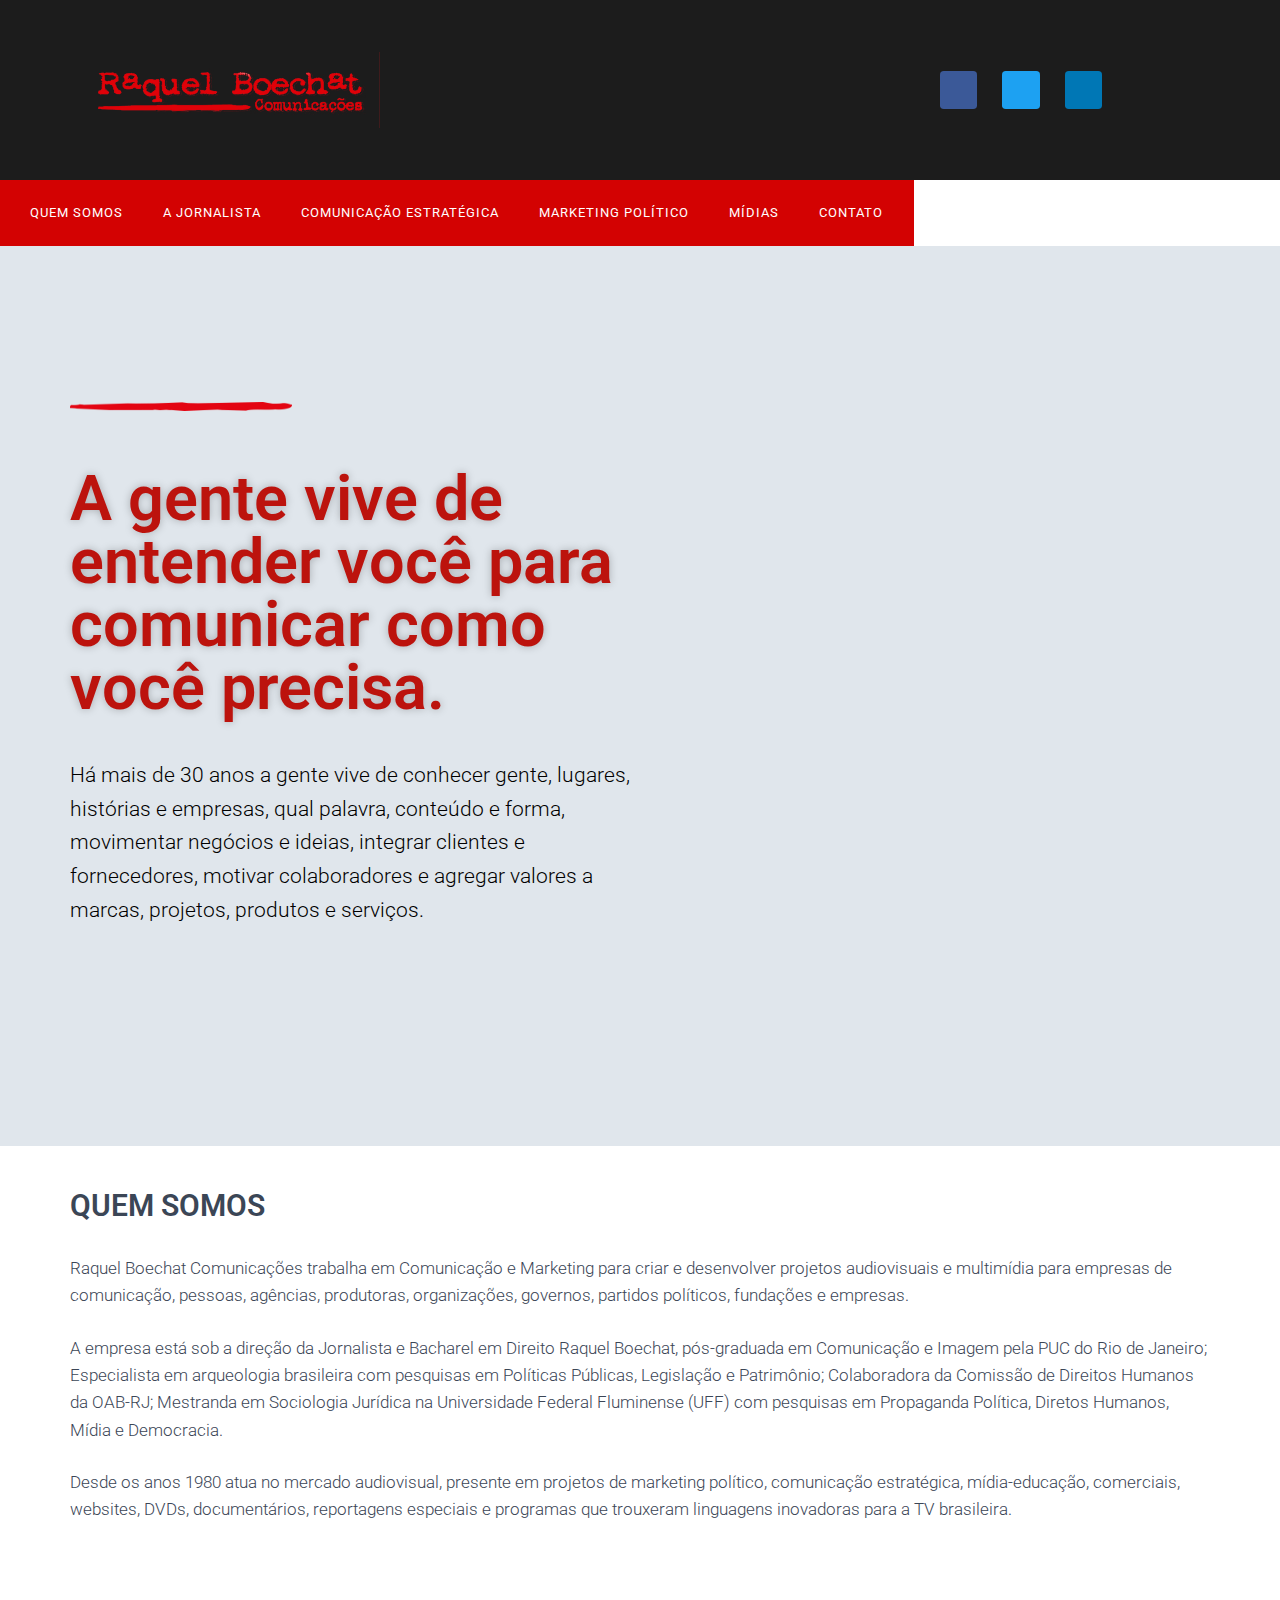
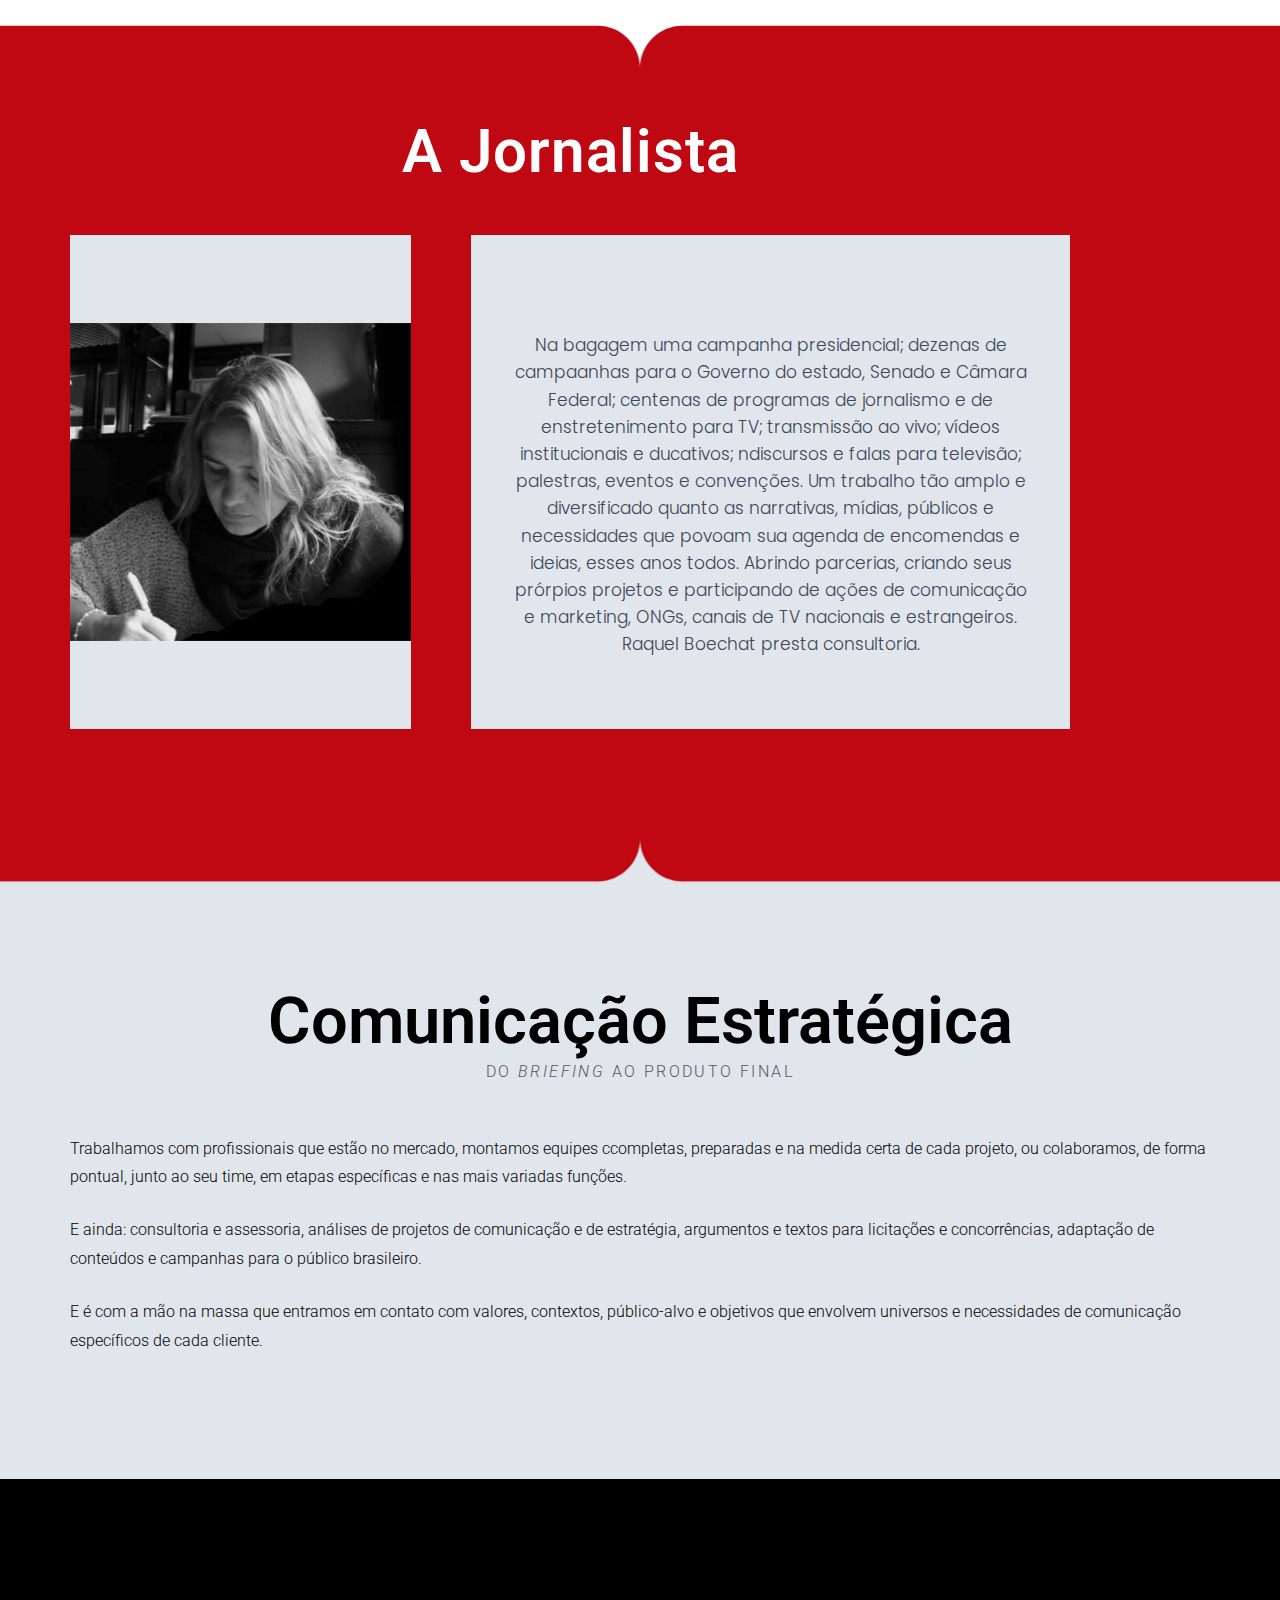
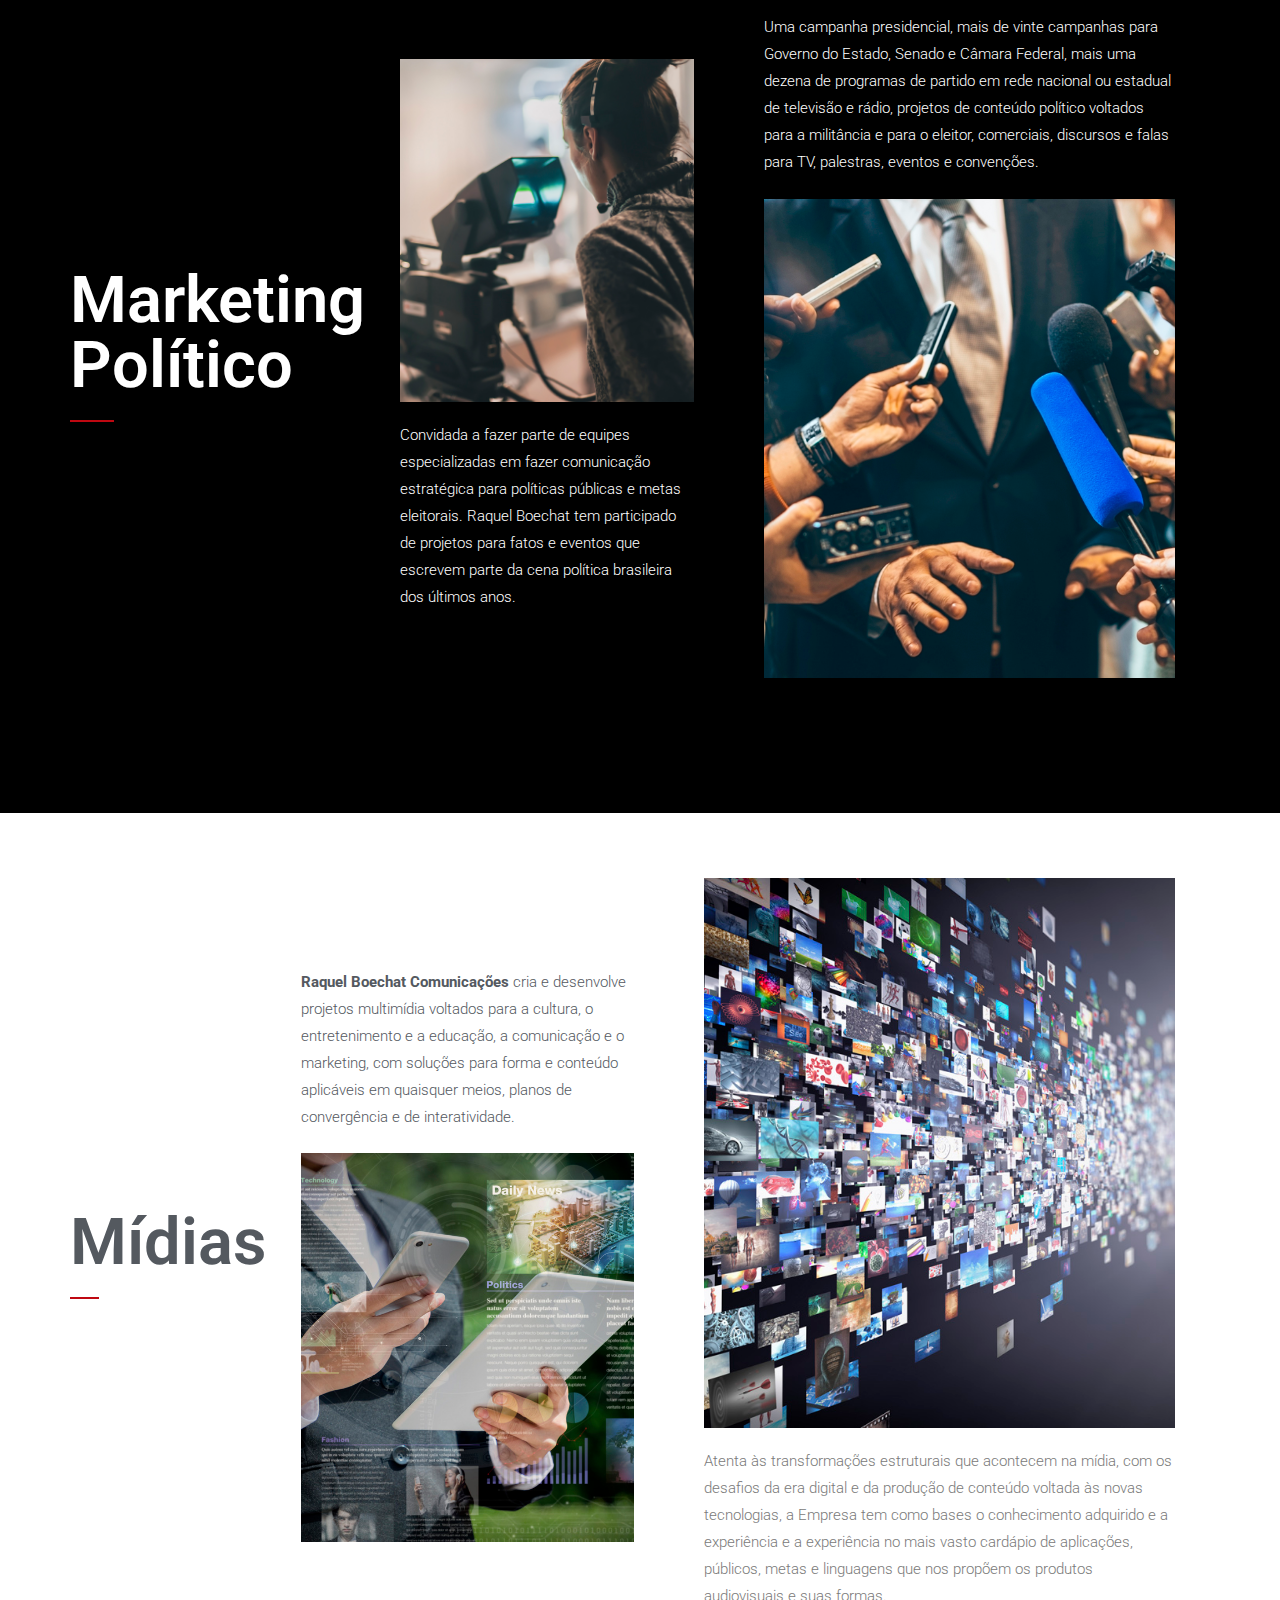
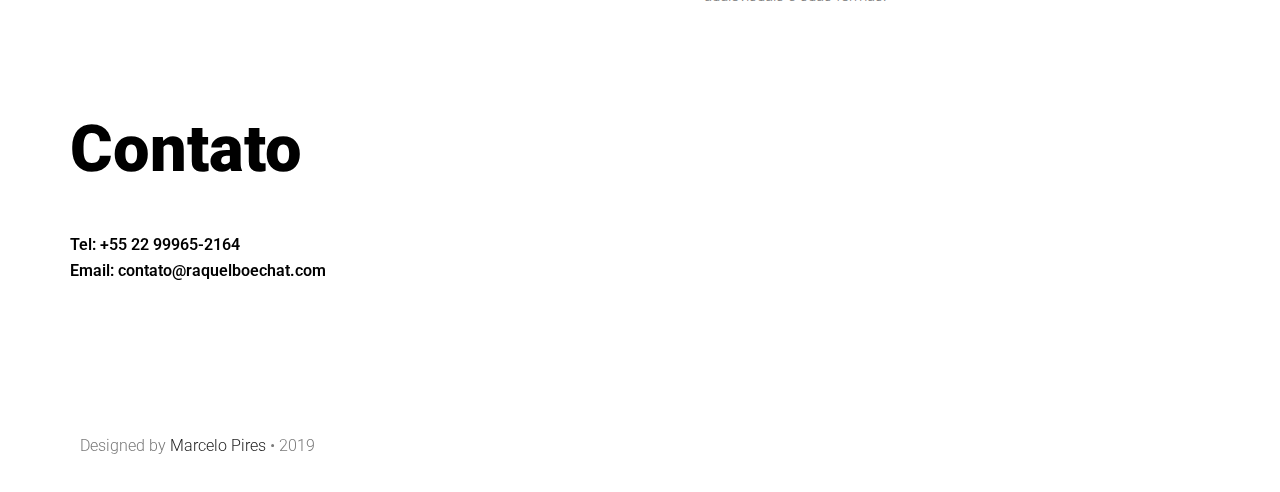
==== commit 9111d7e7: "updating images" ====
--- a/index.html
+++ b/index.html
@@ -969,13 +969,12 @@
                             <img
                               width="600"
                               height="700"
-                              src="wp-content/uploads/2018/10/foto_02.jpg"
+                              src="static/images/foto_02.jpg"
                               class="elementor-animation-grow attachment-full size-full"
                               alt=""
                               srcset="
-                                wp-content/uploads/2018/10/foto_02.jpg         600w,
-                                wp-content/uploads/2018/10/foto_02-257x300.jpg 257w
-                              "
+                                static/images/foto_02.jpg         600w,
+                                static/images/foto_02-257x300.jpg 257w"
                               sizes="100vw"
                             />
                           </div>
@@ -1040,13 +1039,12 @@
                             <img
                               width="600"
                               height="700"
-                              src="wp-content/uploads/2018/10/foto_01.jpg"
+                              src="static/images/foto_01.jpg"
                               class="elementor-animation-grow attachment-full size-full"
                               alt=""
                               srcset="
-                                wp-content/uploads/2018/10/foto_01.jpg         600w,
-                                wp-content/uploads/2018/10/foto_01-257x300.jpg 257w
-                              "
+                                static/images/foto_01.jpg         600w,
+                                static/images/foto_01-257x300.jpg 257w"
                               sizes="100vw"
                             />
                           </div>
@@ -1148,12 +1146,12 @@
                             <img
                               width="600"
                               height="700"
-                              src="wp-content/uploads/2018/10/foto_03.jpg"
+                              src="static/images/foto_03.jpg"
                               class="elementor-animation-grow attachment-full size-full"
                               alt=""
                               srcset="
-                                wp-content/uploads/2018/10/foto_03.jpg         600w,
-                                wp-content/uploads/2018/10/foto_03-257x300.jpg 257w
+                                static/images/foto_03.jpg         600w,
+                                static/images/foto_03-257x300.jpg 257w
                               "
                               sizes="100vw"
                             />
@@ -1182,12 +1180,12 @@
                             <img
                               width="600"
                               height="700"
-                              src="wp-content/uploads/2018/10/foto_04.jpg"
+                              src="static/images/foto_04.jpg"
                               class="elementor-animation-grow attachment-full size-full"
                               alt=""
                               srcset="
-                                wp-content/uploads/2018/10/foto_04.jpg         600w,
-                                wp-content/uploads/2018/10/foto_04-257x300.jpg 257w
+                                static/images/foto_04.jpg         600w,
+                                static/images/foto_04-257x300.jpg 257w
                               "
                               sizes="100vw"
                             />
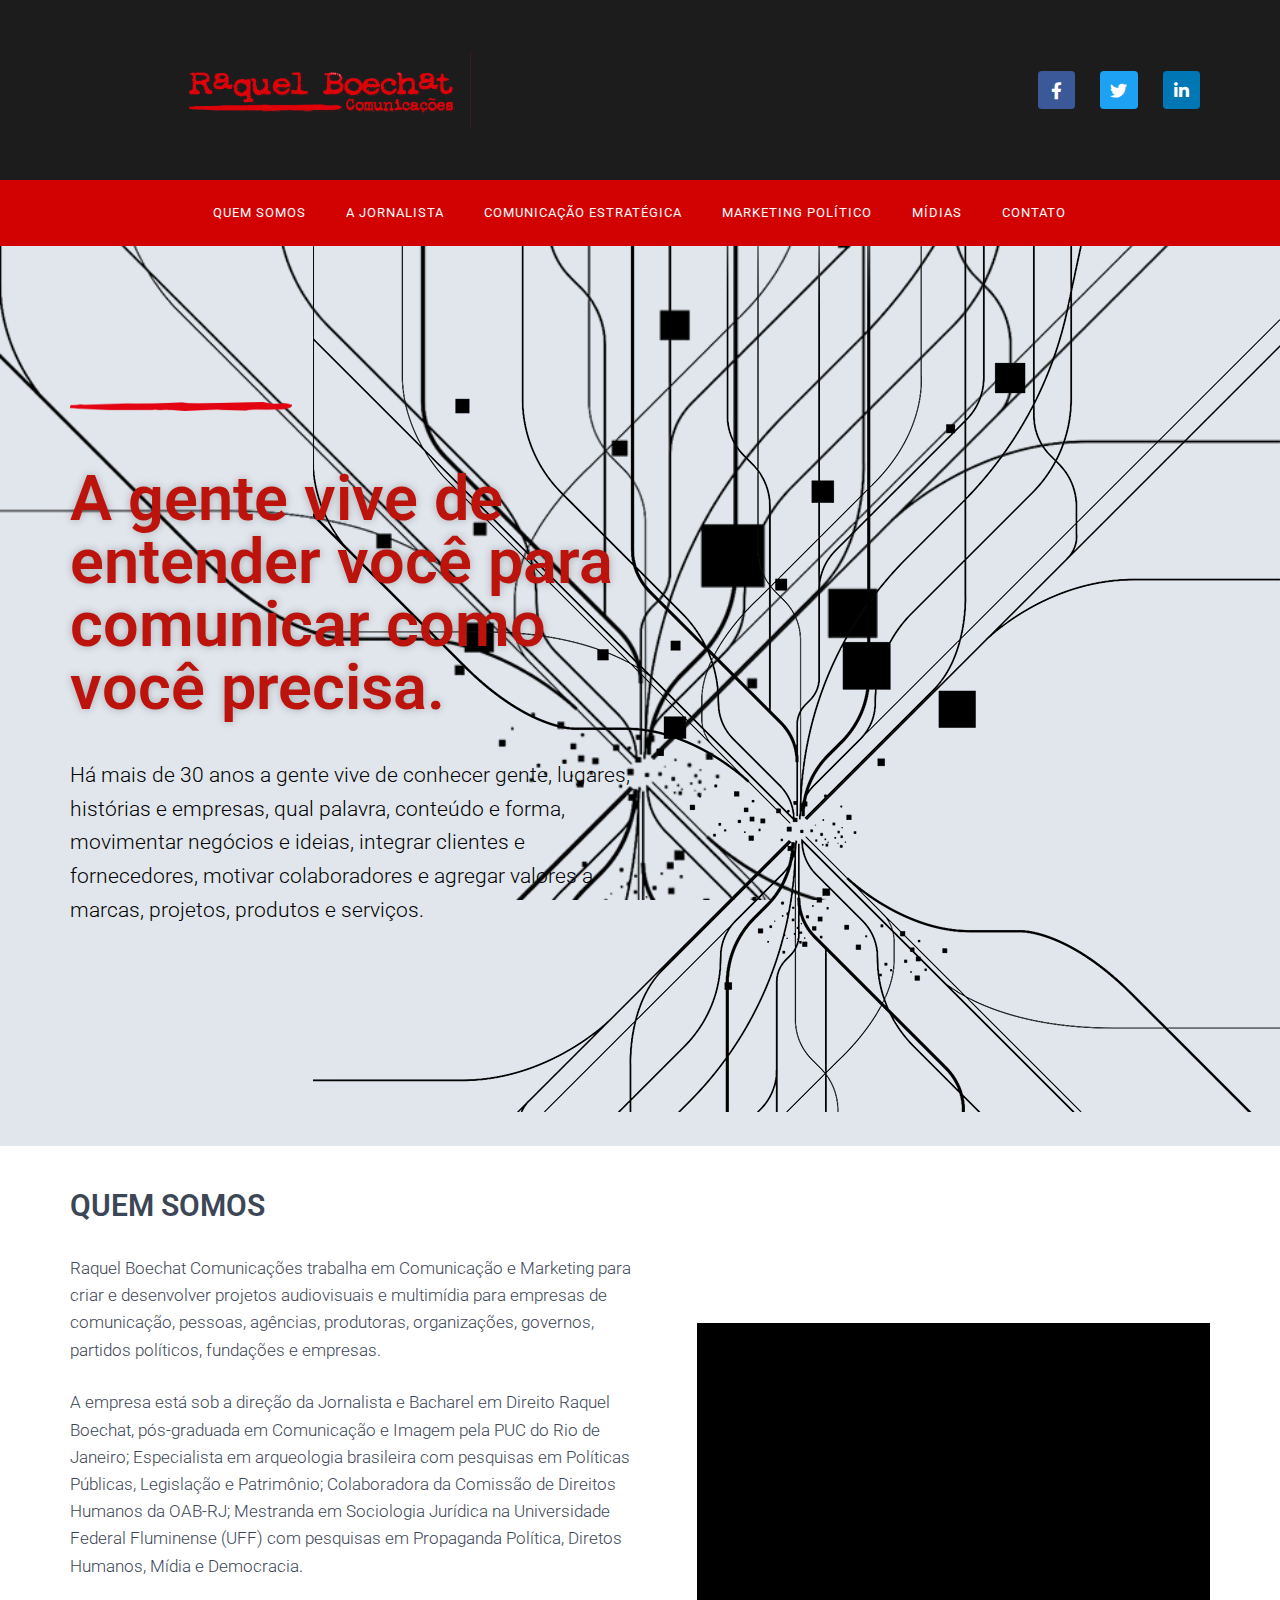
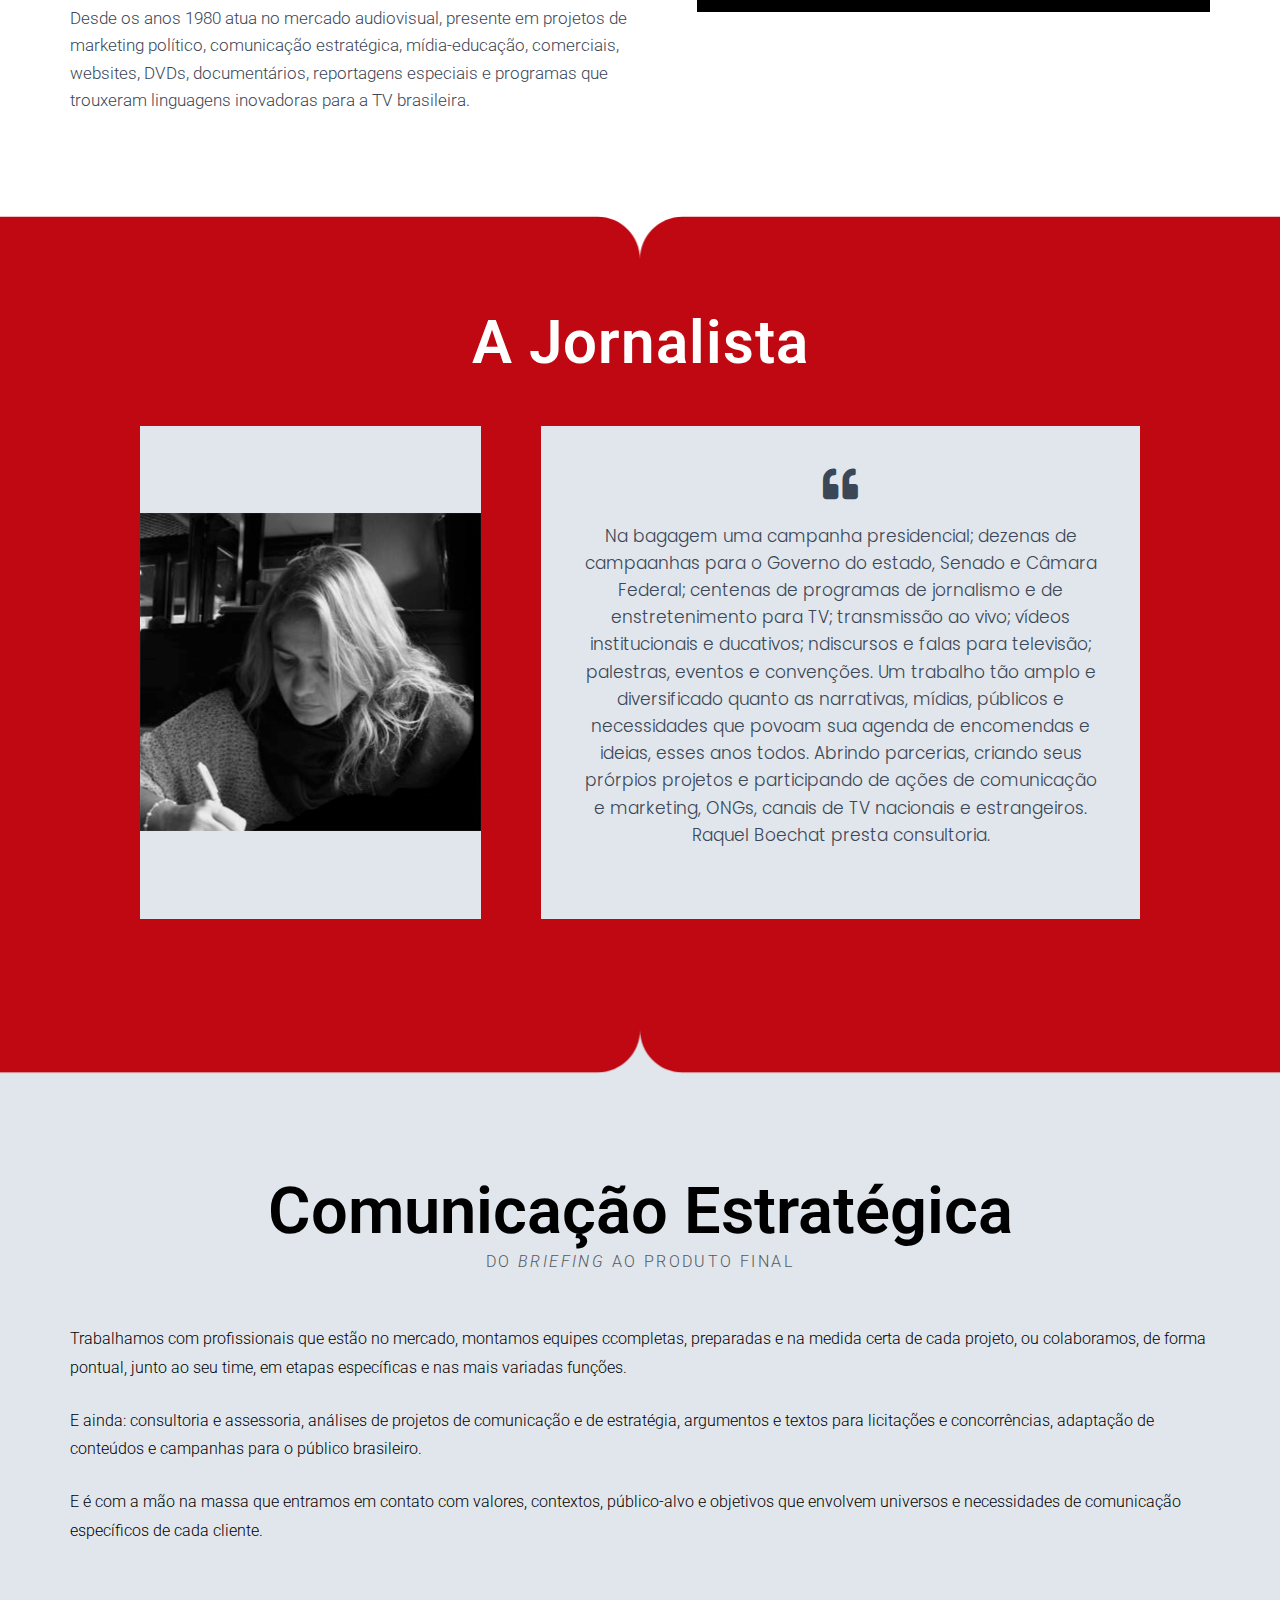
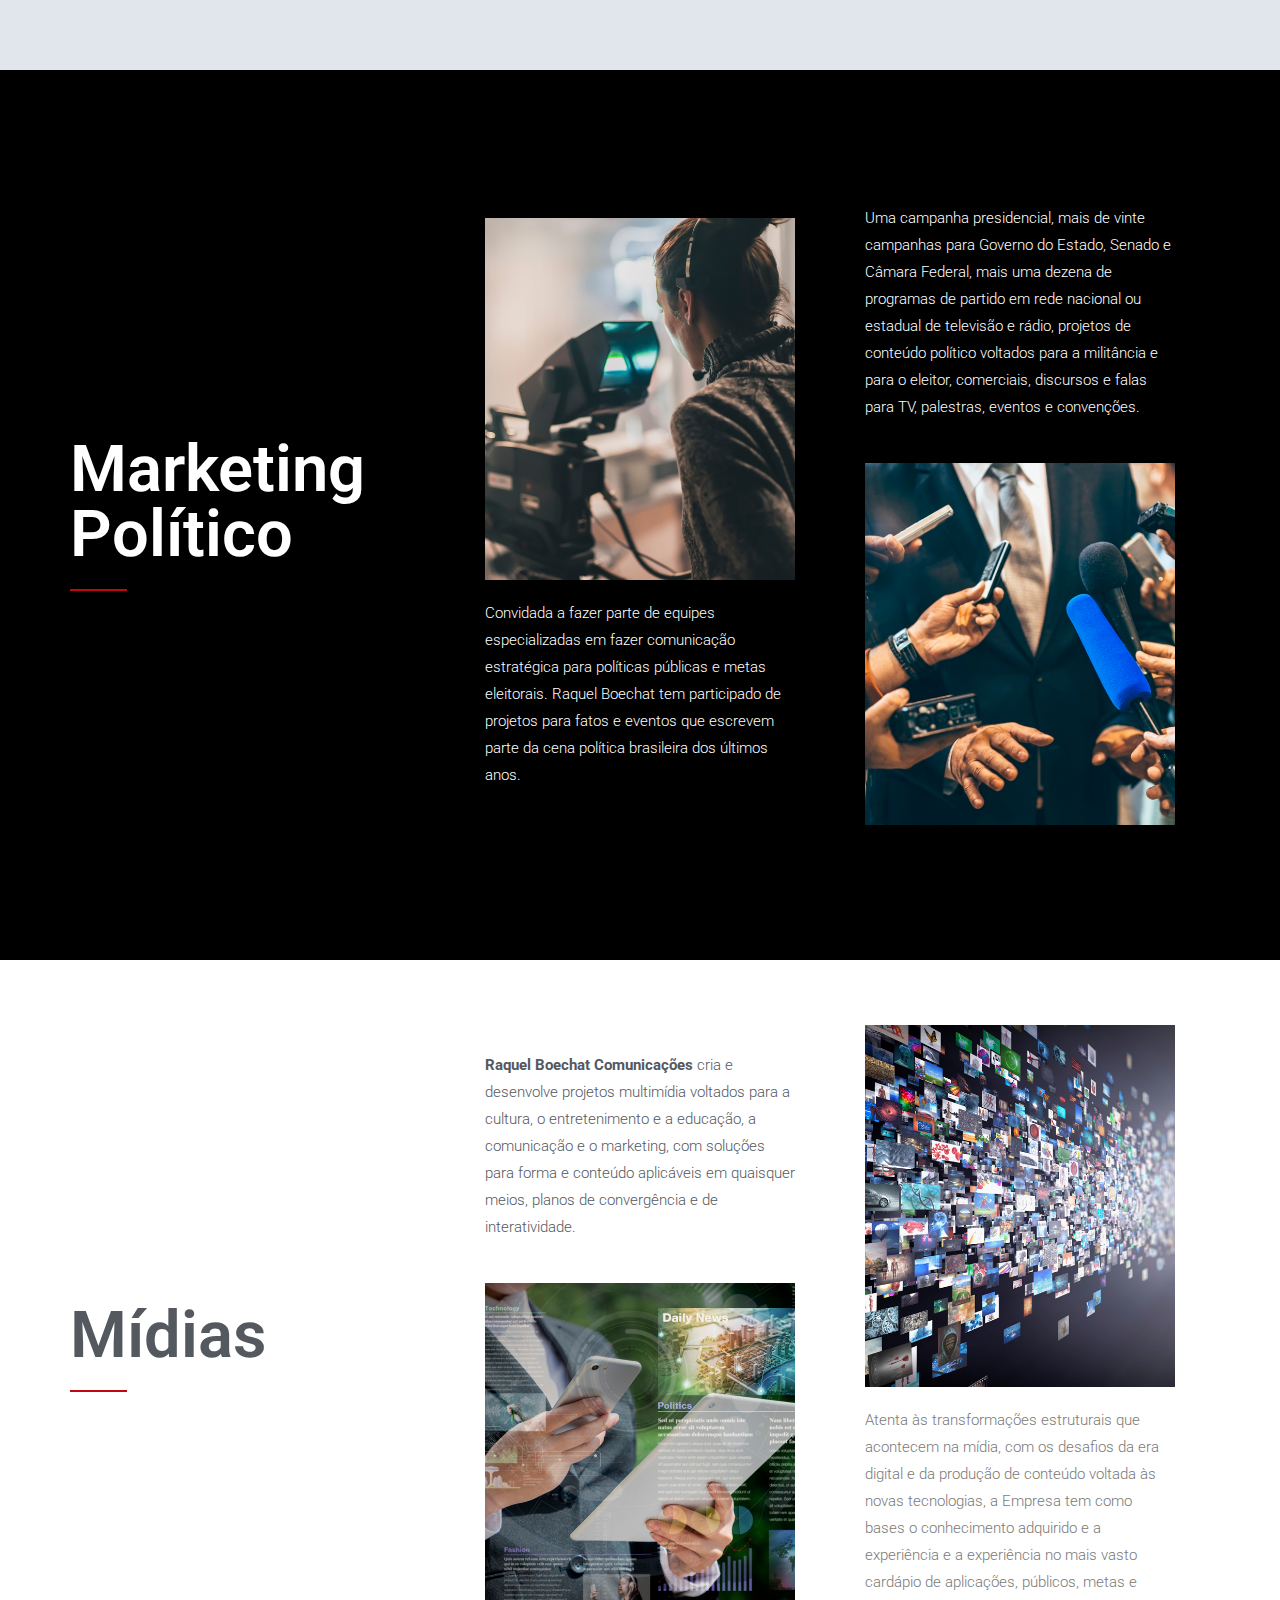
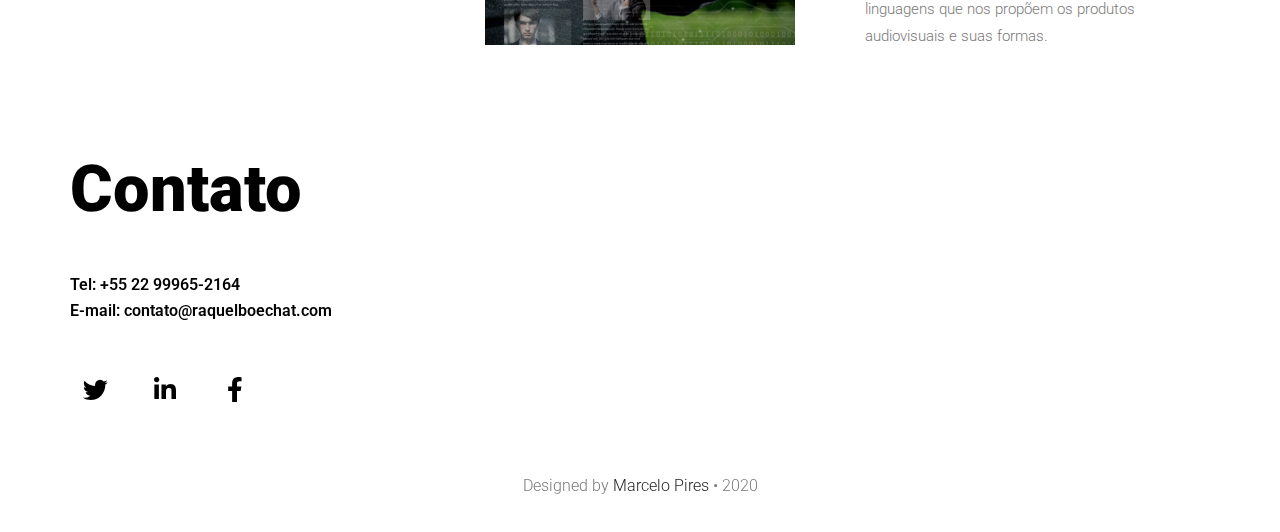
==== commit 63a7d478: "new export" ====
--- a/index.html
+++ b/index.html
@@ -1,1828 +1,689 @@
 <!DOCTYPE html>
 <html lang="pt-BR">
-  <head>
-    <meta charset="UTF-8" />
-    <script>
-      (function(html) {
-        html.className = html.className.replace(/\bno-js\b/, "js");
-      })(document.documentElement);
-    </script>
-    <title>Raquel Boechat</title>
-    <link rel="dns-prefetch" href="//fonts.googleapis.com" />
-    <link rel="dns-prefetch" href="//s.w.org" />
-    <link href="https://fonts.gstatic.com" crossorigin rel="preconnect" />
-    <link
-      rel="stylesheet"
-      id="wp-block-library-css"
-      href="static/block-library.style.min.css"
-      type="text/css"
-      media="all"
-    />
-    <link
-      rel="stylesheet"
-      id="twentyseventeen-fonts-css"
-      href="https://fonts.googleapis.com/css?family=Libre+Franklin%3A300%2C300i%2C400%2C400i%2C600%2C600i%2C800%2C800i&subset=latin%2Clatin-ext"
-      type="text/css"
-      media="all"
-    />
-    <link
-      rel="stylesheet"
-      id="twentyseventeen-style-css"
-      href="static/2017-style.css"
-      type="text/css"
-      media="all"
-    />
-    <link
-      rel="stylesheet"
-      id="elementor-icons-css"
-      href="static/elementor-icons.min.css"
-      type="text/css"
-      media="all"
-    />
-    <link
-      rel="stylesheet"
-      id="font-awesome-css"
-      href="static/font-awesome.min.css"
-      type="text/css"
-      media="all"
-    />
-    <link
-      rel="stylesheet"
-      id="elementor-animations-css"
-      href="static/animations.min.css"
-      type="text/css"
-      media="all"
-    />
-    <link
-      rel="stylesheet"
-      id="elementor-frontend-css"
-      href="static/frontend.min.css"
-      type="text/css"
-      media="all"
-    />
-    <link
-      rel="stylesheet"
-      id="elementor-pro-css"
-      href="static/frontend.min-pro.css"
-      type="text/css"
-      media="all"
-    />
-    <link
-      rel="stylesheet"
-      id="elementor-global-css"
-      href="static/global.css"
-      type="text/css"
-      media="all"
-    />
-    <link
-      rel="stylesheet"
-      id="elementor-post-5-css"
-      href="static/post-5.css"
-      type="text/css"
-      media="all"
-    />
-    <link
-      rel="stylesheet"
-      id="google-fonts-1-css"
-      href="https://fonts.googleapis.com/css?family=Roboto%3A100%2C100italic%2C200%2C200italic%2C300%2C300italic%2C400%2C400italic%2C500%2C500italic%2C600%2C600italic%2C700%2C700italic%2C800%2C800italic%2C900%2C900italic%7CRoboto+Slab%3A100%2C100italic%2C200%2C200italic%2C300%2C300italic%2C400%2C400italic%2C500%2C500italic%2C600%2C600italic%2C700%2C700italic%2C800%2C800italic%2C900%2C900italic%7CPoppins%3A100%2C100italic%2C200%2C200italic%2C300%2C300italic%2C400%2C400italic%2C500%2C500italic%2C600%2C600italic%2C700%2C700italic%2C800%2C800italic%2C900%2C900italic%7CPlayfair+Display%3A100%2C100italic%2C200%2C200italic%2C300%2C300italic%2C400%2C400italic%2C500%2C500italic%2C600%2C600italic%2C700%2C700italic%2C800%2C800italic%2C900%2C900italic&ver=5.0.7"
-      type="text/css"
-      media="all"
-    />
-    <script
-      type="text/javascript"
-      src="static/jquery.js"
-    ></script>
-    <script
-      type="text/javascript"
-      src="static/jquery-migrate.min.js"
-    ></script>
-    <style type="text/css">
-      .recentcomments a {
-        display: inline !important;
-        padding: 0 !important;
-        margin: 0 !important;
-      }
-    </style>
-    <meta
-      name="viewport"
-      content="width=device-width, initial-scale=1.0, viewport-fit=cover"
-    />
-  </head>
-  <body
-    class="home page-template page-template-elementor_canvas page page-id-5 twentyseventeen-front-page has-header-image page-two-column colors-light elementor-default elementor-template-canvas elementor-page elementor-page-5"
-  >
-    <div
-      data-elementor-type="post"
-      data-elementor-id="5"
-      class="elementor elementor-5"
-      data-elementor-settings="[]"
-    >
-      <div class="elementor-inner">
-        <div class="elementor-section-wrap">
-          <section
-            data-id="48c7d59d"
-            class="elementor-element elementor-element-48c7d59d elementor-section-content-middle elementor-section-height-min-height elementor-section-boxed elementor-section-height-default elementor-section-items-middle elementor-section elementor-top-section"
-            data-settings='{"background_background":"classic","sticky":"top","sticky_on":["desktop","tablet","mobile"],"sticky_offset":0,"sticky_effects_offset":0}'
-            data-element_type="section"
-          >
-            <div class="elementor-container elementor-column-gap-default">
-              <div class="elementor-row">
-                <div
-                  data-id="577e3fa3"
-                  class="elementor-element elementor-element-577e3fa3 elementor-column elementor-col-50 elementor-top-column"
-                  data-element_type="column"
-                >
-                  <div
-                    class="elementor-column-wrap  elementor-element-populated"
-                  >
-                    <div class="elementor-widget-wrap">
-                      <div
-                        data-id="98b164b"
-                        class="elementor-element elementor-element-98b164b elementor-widget elementor-widget-image"
-                        data-element_type="image.default"
-                      >
-                        <div class="elementor-widget-container">
-                          <div class="elementor-image">
-                            <img
-                              width="300"
-                              height="76"
-                              src="static/images/logo1aa-300x76.png"
-                              class="attachment-medium size-medium"
-                              alt=""
-                              srcset="
-                              static/images/logo1aa-300x76.png 300w,
-                              static/images/logo1aa.png        500w
-                              "
-                              sizes="100vw"
-                            />
-                          </div>
-                        </div>
-                      </div>
-                    </div>
-                  </div>
-                </div>
-                <div
-                  data-id="1d3d661a"
-                  class="elementor-element elementor-element-1d3d661a elementor-column elementor-col-50 elementor-top-column"
-                  data-element_type="column"
-                >
-                  <div
-                    class="elementor-column-wrap  elementor-element-populated"
-                  >
-                    <div class="elementor-widget-wrap">
-                      <div
-                        data-id="d4b50ca"
-                        class="elementor-element elementor-element-d4b50ca elementor-shape-rounded elementor-widget elementor-widget-social-icons"
-                        data-element_type="social-icons.default"
-                      >
-                        <div class="elementor-widget-container">
-                          <div class="elementor-social-icons-wrapper">
-                            <a
-                              class="elementor-icon elementor-social-icon elementor-social-icon-facebook"
-                              href="https://www.facebook.com/raquelboechatcomunicacoes/"
-                              target="_blank"
-                            >
-                              <span class="elementor-screen-only"
-                                >Facebook</span
-                              >
-                              <i class="fa fa-facebook"></i>
-                            </a>
-                            <a
-                              class="elementor-icon elementor-social-icon elementor-social-icon-twitter"
-                              href="https://twitter.com/raquelboechat"
-                              target="_blank"
-                            >
-                              <span class="elementor-screen-only">Twitter</span>
-                              <i class="fa fa-twitter"></i>
-                            </a>
-                            <a
-                              class="elementor-icon elementor-social-icon elementor-social-icon-linkedin"
-                              href="https://www.linkedin.com/in/raquelboechat"
-                              target="_blank"
-                            >
-                              <span class="elementor-screen-only"
-                                >Linkedin</span
-                              >
-                              <i class="fa fa-linkedin"></i>
-                            </a>
-                          </div>
-                        </div>
-                      </div>
-                    </div>
-                  </div>
-                </div>
-              </div>
-            </div>
-          </section>
-          <section
-            data-id="2bb4c5f"
-            class="elementor-element elementor-element-2bb4c5f elementor-section-stretched elementor-section-full_width elementor-section-height-default elementor-section-height-default elementor-section elementor-top-section"
-            data-settings='{"stretch_section":"section-stretched"}'
-            data-element_type="section"
-          >
-            <div class="elementor-container elementor-column-gap-default">
-              <div class="elementor-row">
-                <div
-                  data-id="628f9b6"
-                  class="elementor-element elementor-element-628f9b6 elementor-column elementor-col-100 elementor-top-column"
-                  data-element_type="column"
-                >
-                  <div
-                    class="elementor-column-wrap  elementor-element-populated"
-                  >
-                    <div class="elementor-widget-wrap">
-                      <div
-                        data-id="a0453ca"
-                        class="elementor-element elementor-element-a0453ca elementor-nav-menu__align-center elementor-nav-menu--stretch elementor-nav-menu--indicator-classic elementor-nav-menu--dropdown-tablet elementor-nav-menu__text-align-aside elementor-nav-menu--toggle elementor-nav-menu--burger elementor-widget elementor-widget-nav-menu"
-                        data-settings='{"full_width":"stretch","sticky":"top","layout":"horizontal","toggle":"burger","sticky_on":["desktop","tablet","mobile"],"sticky_offset":0,"sticky_effects_offset":0}'
-                        data-element_type="nav-menu.default"
-                      >
-                        <div class="elementor-widget-container">
-                          <nav
-                            class="elementor-nav-menu--main elementor-nav-menu__container elementor-nav-menu--layout-horizontal e--pointer-text e--animation-grow"
-                          >
-                            <ul id="menu-1-a0453ca" class="elementor-nav-menu">
-                              <li
-                                class="menu-item menu-item-type-custom menu-item-object-custom menu-item-121"
-                              >
-                                <a
-                                  href="http://raquelboechat.com/#quem"
-                                  class="elementor-item"
-                                  >QUEM SOMOS</a
-                                >
-                              </li>
-                              <li
-                                class="menu-item menu-item-type-custom menu-item-object-custom menu-item-122"
-                              >
-                                <a
-                                  href="http://raquelboechat.com/#jornalista"
-                                  class="elementor-item"
-                                  >A JORNALISTA</a
-                                >
-                              </li>
-                              <li
-                                class="menu-item menu-item-type-custom menu-item-object-custom menu-item-123"
-                              >
-                                <a
-                                  href="http://raquelboechat.com/#comest"
-                                  class="elementor-item"
-                                  >COMUNICAÇÃO ESTRATÉGICA</a
-                                >
-                              </li>
-                              <li
-                                class="menu-item menu-item-type-custom menu-item-object-custom menu-item-124"
-                              >
-                                <a
-                                  href="http://raquelboechat.com/#maketingpol"
-                                  class="elementor-item"
-                                  >MARKETING POLÍTICO</a
-                                >
-                              </li>
-                              <li
-                                class="menu-item menu-item-type-custom menu-item-object-custom menu-item-125"
-                              >
-                                <a
-                                  href="http://raquelboechat.com/#midias"
-                                  class="elementor-item"
-                                  >MÍDIAS</a
-                                >
-                              </li>
-                              <li
-                                class="menu-item menu-item-type-custom menu-item-object-custom menu-item-126"
-                              >
-                                <a
-                                  href="http://raquelboechat.com/#contato"
-                                  class="elementor-item"
-                                  >CONTATO</a
-                                >
-                              </li>
-                            </ul>
-                          </nav>
-                          <div class="elementor-menu-toggle">
-                            <i class="eicon" aria-hidden="true"></i>
-                          </div>
-                          <nav
-                            class="elementor-nav-menu--dropdown elementor-nav-menu__container"
-                          >
-                            <ul id="menu-2-a0453ca" class="elementor-nav-menu">
-                              <li
-                                class="menu-item menu-item-type-custom menu-item-object-custom menu-item-121"
-                              >
-                                <a
-                                  href="http://raquelboechat.com/#quem"
-                                  class="elementor-item"
-                                  >QUEM SOMOS</a
-                                >
-                              </li>
-                              <li
-                                class="menu-item menu-item-type-custom menu-item-object-custom menu-item-122"
-                              >
-                                <a
-                                  href="http://raquelboechat.com/#jornalista"
-                                  class="elementor-item"
-                                  >A JORNALISTA</a
-                                >
-                              </li>
-                              <li
-                                class="menu-item menu-item-type-custom menu-item-object-custom menu-item-123"
-                              >
-                                <a
-                                  href="http://raquelboechat.com/#comest"
-                                  class="elementor-item"
-                                  >COMUNICAÇÃO ESTRATÉGICA</a
-                                >
-                              </li>
-                              <li
-                                class="menu-item menu-item-type-custom menu-item-object-custom menu-item-124"
-                              >
-                                <a
-                                  href="http://raquelboechat.com/#maketingpol"
-                                  class="elementor-item"
-                                  >MARKETING POLÍTICO</a
-                                >
-                              </li>
-                              <li
-                                class="menu-item menu-item-type-custom menu-item-object-custom menu-item-125"
-                              >
-                                <a
-                                  href="http://raquelboechat.com/#midias"
-                                  class="elementor-item"
-                                  >MÍDIAS</a
-                                >
-                              </li>
-                              <li
-                                class="menu-item menu-item-type-custom menu-item-object-custom menu-item-126"
-                              >
-                                <a
-                                  href="http://raquelboechat.com/#contato"
-                                  class="elementor-item"
-                                  >CONTATO</a
-                                >
-                              </li>
-                            </ul>
-                          </nav>
-                        </div>
-                      </div>
-                    </div>
-                  </div>
-                </div>
-              </div>
-            </div>
-          </section>
-          <section
-            data-id="3b69ccc8"
-            class="elementor-element elementor-element-3b69ccc8 elementor-section-height-min-height elementor-section-items-stretch elementor-section-content-bottom elementor-section-boxed elementor-section-height-default elementor-section elementor-top-section"
-            data-settings='{"background_background":"classic"}'
-            data-element_type="section"
-          >
-            <div class="elementor-background-overlay"></div>
-            <div class="elementor-container elementor-column-gap-no">
-              <div class="elementor-row">
-                <div
-                  data-id="379204c0"
-                  class="elementor-element elementor-element-379204c0 elementor-column elementor-col-100 elementor-top-column"
-                  data-element_type="column"
-                >
-                  <div
-                    class="elementor-column-wrap  elementor-element-populated"
-                  >
-                    <div class="elementor-widget-wrap">
-                      <div
-                        data-id="1c8fd439"
-                        class="elementor-element elementor-element-1c8fd439 elementor-widget elementor-widget-image"
-                        data-element_type="image.default"
-                      >
-                        <div class="elementor-widget-container">
-                          <div class="elementor-image">
-                            <img
-                              width="525"
-                              height="21"
-                              src="wp-content/uploads/2018/09/tra%C3%A7o.png"
-                              class="attachment-large size-large"
-                              alt=""
-                              srcset="
-                                wp-content/uploads/2018/09/tra%C3%A7o.png        543w,
-                                wp-content/uploads/2018/09/tra%C3%A7o-300x12.png 300w
-                              "
-                              sizes="100vw"
-                            />
-                          </div>
-                        </div>
-                      </div>
-                      <div
-                        data-id="4c083d07"
-                        class="elementor-element elementor-element-4c083d07 elementor-widget elementor-widget-heading"
-                        data-element_type="heading.default"
-                      >
-                        <div class="elementor-widget-container">
-                          <h1
-                            class="elementor-heading-title elementor-size-default"
-                          >
-                            A gente vive de entender você para comunicar como
-                            você precisa.
-                          </h1>
-                        </div>
-                      </div>
-                      <div
-                        data-id="57ddaf67"
-                        class="elementor-element elementor-element-57ddaf67 elementor-widget elementor-widget-text-editor"
-                        data-element_type="text-editor.default"
-                      >
-                        <div class="elementor-widget-container">
-                          <div class="elementor-text-editor elementor-clearfix">
-                            <p class="p1">
-                              Há mais de 30 anos a gente vive de conhecer gente,
-                              lugares, histórias e empresas, qual palavra,
-                              conteúdo e forma, movimentar negócios e ideias,
-                              integrar clientes e fornecedores, motivar
-                              colaboradores e agregar valores a marcas,
-                              projetos, produtos e serviços.
-                            </p>
-                          </div>
-                        </div>
-                      </div>
-                    </div>
-                  </div>
-                </div>
-              </div>
-            </div>
-          </section>
-          <section
-            data-id="afa518f"
-            class="elementor-element elementor-element-afa518f elementor-section-content-middle elementor-reverse-mobile elementor-section-boxed elementor-section-height-default elementor-section-height-default elementor-section elementor-top-section"
-            data-element_type="section"
-          >
-            <div class="elementor-container elementor-column-gap-no">
-              <div class="elementor-row">
-                <div
-                  data-id="13a039f4"
-                  class="elementor-element elementor-element-13a039f4 elementor-column elementor-col-50 elementor-top-column"
-                  data-element_type="column"
-                >
-                  <div
-                    class="elementor-column-wrap  elementor-element-populated"
-                  >
-                    <div class="elementor-widget-wrap">
-                      <div
-                        data-id="9914b05"
-                        class="elementor-element elementor-element-9914b05 elementor-widget elementor-widget-menu-anchor"
-                        data-element_type="menu-anchor.default"
-                      >
-                        <div class="elementor-widget-container">
-                          <div id="quem" class="elementor-menu-anchor"></div>
-                        </div>
-                      </div>
-                      <div
-                        data-id="2d61f7b5"
-                        class="elementor-element elementor-element-2d61f7b5 elementor-widget elementor-widget-heading"
-                        data-element_type="heading.default"
-                      >
-                        <div class="elementor-widget-container">
-                          <h3
-                            class="elementor-heading-title elementor-size-default"
-                          >
-                            QUEM SOMOS
-                          </h3>
-                        </div>
-                      </div>
-                      <div
-                        data-id="286c0f09"
-                        class="elementor-element elementor-element-286c0f09 elementor-widget elementor-widget-text-editor"
-                        data-element_type="text-editor.default"
-                      >
-                        <div class="elementor-widget-container">
-                          <div class="elementor-text-editor elementor-clearfix">
-                            <p>
-                              Raquel Boechat Comunicações trabalha em
-                              Comunicação e Marketing para criar e desenvolver
-                              projetos audiovisuais e multimídia para empresas
-                              de comunicação, pessoas, agências, produtoras,
-                              organizações, governos, partidos políticos,
-                              fundações e empresas.
-                            </p>
-                            <p>
-                              A empresa está sob a direção da Jornalista e
-                              Bacharel em Direito Raquel Boechat, pós-graduada
-                              em Comunicação e Imagem pela PUC do Rio de
-                              Janeiro; Especialista em arqueologia brasileira
-                              com pesquisas em Políticas Públicas, Legislação e
-                              Patrimônio; Colaboradora da Comissão de Direitos
-                              Humanos da OAB-RJ; Mestranda em Sociologia
-                              Jurídica na Universidade Federal Fluminense (UFF)
-                              com pesquisas em Propaganda Política, Diretos
-                              Humanos, Mídia e Democracia.
-                            </p>
-                            <p>
-                              Desde os anos 1980 atua no mercado audiovisual,
-                              presente em projetos de marketing político,
-                              comunicação estratégica, mídia-educação,
-                              comerciais, websites, DVDs, documentários,
-                              reportagens especiais e programas que trouxeram
-                              linguagens inovadoras para a TV brasileira.
-                            </p>
-                          </div>
-                        </div>
-                      </div>
-                    </div>
-                  </div>
-                </div>
-                <div
-                  data-id="7f490781"
-                  class="elementor-element elementor-element-7f490781 elementor-column elementor-col-50 elementor-top-column"
-                  data-element_type="column"
-                >
-                  <div
-                    class="elementor-column-wrap  elementor-element-populated"
-                  >
-                    <div class="elementor-widget-wrap">
-                      <div
-                        data-id="65706d67"
-                        class="elementor-element elementor-element-65706d67 elementor-aspect-ratio-169 elementor-widget elementor-widget-video"
-                        data-settings='{"aspect_ratio":"169"}'
-                        data-element_type="video.default"
-                      >
-                        <div class="elementor-widget-container">
-                          <div
-                            class="elementor-wrapper elementor-fit-aspect-ratio elementor-open-inline"
-                          >
-                            <iframe
-                              class="elementor-video-iframe"
-                              allowfullscreen
-                              src="https://www.youtube-nocookie.com/embed/rQSsTZ95IJA?feature=oembed&autoplay=1&start&end&wmode=opaque&loop=0&controls=0&mute=0&rel=0&modestbranding=0"
-                            ></iframe>
-                          </div>
-                        </div>
-                      </div>
-                    </div>
-                  </div>
-                </div>
-              </div>
-            </div>
-          </section>
-          <section
-            data-id="e91a4f0"
-            class="elementor-element elementor-element-e91a4f0 elementor-section-boxed elementor-section-height-default elementor-section-height-default elementor-section elementor-top-section"
-            data-element_type="section"
-          >
-            <div class="elementor-container elementor-column-gap-default">
-              <div class="elementor-row">
-                <div
-                  data-id="1befe4f"
-                  class="elementor-element elementor-element-1befe4f elementor-column elementor-col-100 elementor-top-column"
-                  data-element_type="column"
-                >
-                  <div
-                    class="elementor-column-wrap  elementor-element-populated"
-                  >
-                    <div class="elementor-widget-wrap">
-                      <div
-                        data-id="5956937"
-                        class="elementor-element elementor-element-5956937 elementor-widget elementor-widget-menu-anchor"
-                        data-element_type="menu-anchor.default"
-                      >
-                        <div class="elementor-widget-container">
-                          <div
-                            id="jornalista"
-                            class="elementor-menu-anchor"
-                          ></div>
-                        </div>
-                      </div>
-                    </div>
-                  </div>
-                </div>
-              </div>
-            </div>
-          </section>
-          <section
-            data-id="427eec63"
-            class="elementor-element elementor-element-427eec63 elementor-section-boxed elementor-section-height-default elementor-section-height-default elementor-section elementor-top-section"
-            data-settings='{"background_background":"classic","shape_divider_top":"split","shape_divider_bottom":"split"}'
-            data-element_type="section"
-          >
-            <div
-              class="elementor-shape elementor-shape-top"
-              data-negative="false"
-            >
-              <svg
-                xmlns="http://www.w3.org/2000/svg"
-                viewbox="0 0 1000 20"
-                preserveaspectratio="none"
-              >
-                <path
-                  class="elementor-shape-fill"
-                  d="M0,0v3c0,0,393.8,0,483.4,0c9.2,0,16.6,7.4,16.6,16.6c0-9.1,7.4-16.6,16.6-16.6C606.2,3,1000,3,1000,3V0H0z"
-                ></path>
-              </svg>
-            </div>
-            <div
-              class="elementor-shape elementor-shape-bottom"
-              data-negative="false"
-            >
-              <svg
-                xmlns="http://www.w3.org/2000/svg"
-                viewbox="0 0 1000 20"
-                preserveaspectratio="none"
-              >
-                <path
-                  class="elementor-shape-fill"
-                  d="M0,0v3c0,0,393.8,0,483.4,0c9.2,0,16.6,7.4,16.6,16.6c0-9.1,7.4-16.6,16.6-16.6C606.2,3,1000,3,1000,3V0H0z"
-                ></path>
-              </svg>
-            </div>
-            <div class="elementor-container elementor-column-gap-no">
-              <div class="elementor-row">
-                <div
-                  data-id="40df9668"
-                  class="elementor-element elementor-element-40df9668 elementor-column elementor-col-100 elementor-top-column"
-                  data-element_type="column"
-                >
-                  <div
-                    class="elementor-column-wrap  elementor-element-populated"
-                  >
-                    <div class="elementor-widget-wrap">
-                      <div
-                        data-id="2efaafe"
-                        class="elementor-element elementor-element-2efaafe elementor-widget elementor-widget-heading"
-                        data-element_type="heading.default"
-                      >
-                        <div class="elementor-widget-container">
-                          <h4
-                            class="elementor-heading-title elementor-size-default"
-                          >
-                            A Jornalista
-                          </h4>
-                        </div>
-                      </div>
-                      <section
-                        data-id="30b43b3c"
-                        class="elementor-element elementor-element-30b43b3c elementor-section-boxed elementor-section-height-default elementor-section-height-default elementor-section elementor-inner-section"
-                        data-element_type="section"
-                      >
-                        <div
-                          class="elementor-container elementor-column-gap-no"
-                        >
-                          <div class="elementor-row">
-                            <div
-                              data-id="3721f6ac"
-                              class="elementor-element elementor-element-3721f6ac elementor-column elementor-col-50 elementor-inner-column"
-                              data-element_type="column"
-                            >
-                              <div
-                                class="elementor-column-wrap  elementor-element-populated"
-                              >
-                                <div class="elementor-widget-wrap">
-                                  <div
-                                    data-id="58e3874"
-                                    class="elementor-element elementor-element-58e3874 elementor-widget elementor-widget-image"
-                                    data-element_type="image.default"
-                                  >
-                                    <div class="elementor-widget-container">
-                                      <div class="elementor-image">
-                                        <img
-                                          width="525"
-                                          height="490"
-                                          src="wp-content/uploads/2018/09/raquel.jpg"
-                                          class="attachment-large size-large"
-                                          alt=""
-                                          srcset="
-                                            wp-content/uploads/2018/09/raquel.jpg         1000w,
-                                            wp-content/uploads/2018/09/raquel-300x280.jpg  300w,
-                                            wp-content/uploads/2018/09/raquel-768x717.jpg  768w
-                                          "
-                                          sizes="100vw"
-                                        />
-                                      </div>
-                                    </div>
-                                  </div>
-                                </div>
-                              </div>
-                            </div>
-                            <div
-                              data-id="70461d37"
-                              class="elementor-element elementor-element-70461d37 elementor-column elementor-col-50 elementor-inner-column"
-                              data-element_type="column"
-                            >
-                              <div
-                                class="elementor-column-wrap  elementor-element-populated"
-                              >
-                                <div class="elementor-widget-wrap">
-                                  <div
-                                    data-id="5f0072a3"
-                                    class="elementor-element elementor-element-5f0072a3 elementor-view-default elementor-position-top elementor-vertical-align-top elementor-widget elementor-widget-icon-box"
-                                    data-element_type="icon-box.default"
-                                  >
-                                    <div class="elementor-widget-container">
-                                      <div class="elementor-icon-box-wrapper">
-                                        <div class="elementor-icon-box-icon">
-                                          <span
-                                            class="elementor-icon elementor-animation-"
-                                          >
-                                            <i
-                                              class="fa fa-quote-left"
-                                              aria-hidden="true"
-                                            ></i>
-                                          </span>
-                                        </div>
-                                        <div class="elementor-icon-box-content">
-                                          <h3 class="elementor-icon-box-title">
-                                            <span
-                                              >Na bagagem uma campanha
-                                              presidencial; dezenas de
-                                              campaanhas para o Governo do
-                                              estado, Senado e Câmara Federal;
-                                              centenas de programas de
-                                              jornalismo e de enstretenimento
-                                              para TV; transmissão ao vivo;
-                                              vídeos institucionais e ducativos;
-                                              ndiscursos e falas para televisão;
-                                              palestras, eventos e convenções.
-                                              Um trabalho tão amplo e
-                                              diversificado quanto as
-                                              narrativas, mídias, públicos e
-                                              necessidades que povoam sua agenda
-                                              de encomendas e ideias, esses anos
-                                              todos. Abrindo parcerias, criando
-                                              seus prórpios projetos e
-                                              participando de ações de
-                                              comunicação e marketing, ONGs,
-                                              canais de TV nacionais e
-                                              estrangeiros. Raquel Boechat
-                                              presta consultoria.</span
-                                            >
-                                          </h3>
-                                          <p
-                                            class="elementor-icon-box-description"
-                                          ></p>
-                                        </div>
-                                      </div>
-                                    </div>
-                                  </div>
-                                </div>
-                              </div>
-                            </div>
-                          </div>
-                        </div>
-                      </section>
-                    </div>
-                  </div>
-                </div>
-              </div>
-            </div>
-          </section>
-          <section
-            data-id="1f8623dd"
-            class="elementor-element elementor-element-1f8623dd elementor-section-content-middle elementor-section-boxed elementor-section-height-default elementor-section-height-default elementor-section elementor-top-section"
-            data-settings='{"background_background":"classic"}'
-            data-element_type="section"
-          >
-            <div class="elementor-container elementor-column-gap-no">
-              <div class="elementor-row">
-                <div
-                  data-id="94731f5"
-                  class="elementor-element elementor-element-94731f5 elementor-column elementor-col-100 elementor-top-column"
-                  data-element_type="column"
-                >
-                  <div
-                    class="elementor-column-wrap  elementor-element-populated"
-                  >
-                    <div class="elementor-widget-wrap">
-                      <div
-                        data-id="8aae700"
-                        class="elementor-element elementor-element-8aae700 elementor-widget elementor-widget-menu-anchor"
-                        data-element_type="menu-anchor.default"
-                      >
-                        <div class="elementor-widget-container">
-                          <div id="comest" class="elementor-menu-anchor"></div>
-                        </div>
-                      </div>
-                      <div
-                        data-id="6eaa7fec"
-                        class="elementor-element elementor-element-6eaa7fec elementor-widget elementor-widget-heading"
-                        data-element_type="heading.default"
-                      >
-                        <div class="elementor-widget-container">
-                          <h4
-                            class="elementor-heading-title elementor-size-default"
-                          >
-                            Comunicação Estratégica
-                          </h4>
-                        </div>
-                      </div>
-                      <div
-                        data-id="6c9878da"
-                        class="elementor-element elementor-element-6c9878da elementor-widget elementor-widget-heading"
-                        data-element_type="heading.default"
-                      >
-                        <div class="elementor-widget-container">
-                          <h5
-                            class="elementor-heading-title elementor-size-default"
-                          >
-                            Do <i>briefing</i> ao produto final
-                          </h5>
-                        </div>
-                      </div>
-                      <section
-                        data-id="2349d240"
-                        class="elementor-element elementor-element-2349d240 elementor-section-content-middle elementor-section-boxed elementor-section-height-default elementor-section-height-default elementor-section elementor-inner-section"
-                        data-element_type="section"
-                      >
-                        <div
-                          class="elementor-container elementor-column-gap-no"
-                        >
-                          <div class="elementor-row">
-                            <div
-                              data-id="46fb50b7"
-                              class="elementor-element elementor-element-46fb50b7 elementor-column elementor-col-100 elementor-inner-column"
-                              data-element_type="column"
-                            >
-                              <div
-                                class="elementor-column-wrap  elementor-element-populated"
-                              >
-                                <div class="elementor-widget-wrap">
-                                  <div
-                                    data-id="95c7ed7"
-                                    class="elementor-element elementor-element-95c7ed7 elementor-widget elementor-widget-text-editor"
-                                    data-element_type="text-editor.default"
-                                  >
-                                    <div class="elementor-widget-container">
-                                      <div
-                                        class="elementor-text-editor elementor-clearfix"
-                                      >
-                                        <p>
-                                          Trabalhamos com profissionais que
-                                          estão no mercado, montamos equipes
-                                          ccompletas, preparadas e na medida
-                                          certa de cada projeto, ou colaboramos,
-                                          de forma pontual, junto ao seu time,
-                                          em etapas específicas e nas mais
-                                          variadas funções.
-                                        </p>
-                                        <p>
-                                          E ainda: consultoria e assessoria,
-                                          análises de projetos de comunicação e
-                                          de estratégia, argumentos e textos
-                                          para licitações e concorrências,
-                                          adaptação de conteúdos e campanhas
-                                          para o público brasileiro.
-                                        </p>
-                                        <p>
-                                          E é com a mão na massa que entramos em
-                                          contato com valores, contextos,
-                                          público-alvo e objetivos que envolvem
-                                          universos e necessidades de
-                                          comunicação específicos de cada
-                                          cliente.
-                                        </p>
-                                      </div>
-                                    </div>
-                                  </div>
-                                </div>
-                              </div>
-                            </div>
-                          </div>
-                        </div>
-                      </section>
-                      <section
-                        data-id="426354b"
-                        class="elementor-element elementor-element-426354b elementor-section-boxed elementor-section-height-default elementor-section-height-default elementor-section elementor-inner-section"
-                        data-element_type="section"
-                      >
-                      </section>
-                    </div>
-                  </div>
-                </div>
-              </div>
-            </div>
-          </section>
-          <section
-            data-id="26f58053"
-            class="elementor-element elementor-element-26f58053 elementor-section-content-middle elementor-section-boxed elementor-section-height-default elementor-section-height-default elementor-section elementor-top-section"
-            data-settings='{"background_background":"classic"}'
-            data-element_type="section"
-          >
-            <div class="elementor-container elementor-column-gap-no">
-              <div class="elementor-row">
-                <div
-                  data-id="53f5d857"
-                  class="elementor-element elementor-element-53f5d857 elementor-column elementor-col-33 elementor-top-column"
-                  data-element_type="column"
-                >
-                  <div
-                    class="elementor-column-wrap  elementor-element-populated"
-                  >
-                    <div class="elementor-widget-wrap">
-                      <div
-                        data-id="93d6c95"
-                        class="elementor-element elementor-element-93d6c95 elementor-widget elementor-widget-menu-anchor"
-                        data-element_type="menu-anchor.default"
-                      >
-                        <div class="elementor-widget-container">
-                          <div
-                            id="maketingpol"
-                            class="elementor-menu-anchor"
-                          ></div>
-                        </div>
-                      </div>
-                      <div
-                        data-id="1bed3aca"
-                        class="elementor-element elementor-element-1bed3aca elementor-widget elementor-widget-heading"
-                        data-element_type="heading.default"
-                      >
-                        <div class="elementor-widget-container">
-                          <h3
-                            class="elementor-heading-title elementor-size-default"
-                          >
-                            Marketing Político
-                          </h3>
-                        </div>
-                      </div>
-                      <div
-                        data-id="5d85f570"
-                        class="elementor-element elementor-element-5d85f570 elementor-widget elementor-widget-divider"
-                        data-element_type="divider.default"
-                      >
-                        <div class="elementor-widget-container">
-                          <div class="elementor-divider">
-                            <span class="elementor-divider-separator"></span>
-                          </div>
-                        </div>
-                      </div>
-                    </div>
-                  </div>
-                </div>
-                <div
-                  data-id="737817f4"
-                  class="elementor-element elementor-element-737817f4 elementor-column elementor-col-33 elementor-top-column"
-                  data-element_type="column"
-                >
-                  <div
-                    class="elementor-column-wrap  elementor-element-populated"
-                  >
-                    <div class="elementor-widget-wrap">
-                      <div
-                        data-id="2f4c5882"
-                        class="elementor-element elementor-element-2f4c5882 elementor-widget elementor-widget-image"
-                        data-element_type="image.default"
-                      >
-                        <div class="elementor-widget-container">
-                          <div class="elementor-image">
-                            <img
-                              width="600"
-                              height="700"
-                              src="static/images/foto_02.jpg"
-                              class="elementor-animation-grow attachment-full size-full"
-                              alt=""
-                              srcset="
-                                static/images/foto_02.jpg         600w,
-                                static/images/foto_02-257x300.jpg 257w"
-                              sizes="100vw"
-                            />
-                          </div>
-                        </div>
-                      </div>
-                      <div
-                        data-id="27df4b44"
-                        class="elementor-element elementor-element-27df4b44 elementor-widget elementor-widget-text-editor"
-                        data-element_type="text-editor.default"
-                      >
-                        <div class="elementor-widget-container">
-                          <div class="elementor-text-editor elementor-clearfix">
-                            <p>
-                              Convidada a fazer parte de equipes especializadas
-                              em fazer comunicação estratégica para políticas
-                              públicas e metas eleitorais. Raquel Boechat tem
-                              participado de projetos para fatos e eventos que
-                              escrevem parte da cena política brasileira dos
-                              últimos anos.
-                            </p>
-                          </div>
-                        </div>
-                      </div>
-                    </div>
-                  </div>
-                </div>
-                <div
-                  data-id="4352b7ac"
-                  class="elementor-element elementor-element-4352b7ac elementor-column elementor-col-33 elementor-top-column"
-                  data-element_type="column"
-                >
-                  <div
-                    class="elementor-column-wrap  elementor-element-populated"
-                  >
-                    <div class="elementor-widget-wrap">
-                      <div
-                        data-id="e772965"
-                        class="elementor-element elementor-element-e772965 elementor-widget elementor-widget-text-editor"
-                        data-element_type="text-editor.default"
-                      >
-                        <div class="elementor-widget-container">
-                          <div class="elementor-text-editor elementor-clearfix">
-                            <p>
-                              Uma campanha presidencial, mais de vinte campanhas
-                              para Governo do Estado, Senado e Câmara Federal,
-                              mais uma dezena de programas de partido em rede
-                              nacional ou estadual de televisão e rádio,
-                              projetos de conteúdo político voltados para a
-                              militância e para o eleitor, comerciais, discursos
-                              e falas para TV, palestras, eventos e convenções.
-                            </p>
-                          </div>
-                        </div>
-                      </div>
-                      <div
-                        data-id="6f48ac94"
-                        class="elementor-element elementor-element-6f48ac94 elementor-widget elementor-widget-image"
-                        data-element_type="image.default"
-                      >
-                        <div class="elementor-widget-container">
-                          <div class="elementor-image">
-                            <img
-                              width="600"
-                              height="700"
-                              src="static/images/foto_01.jpg"
-                              class="elementor-animation-grow attachment-full size-full"
-                              alt=""
-                              srcset="
-                                static/images/foto_01.jpg         600w,
-                                static/images/foto_01-257x300.jpg 257w"
-                              sizes="100vw"
-                            />
-                          </div>
-                        </div>
-                      </div>
-                    </div>
-                  </div>
-                </div>
-              </div>
-            </div>
-          </section>
-          <section
-            data-id="a85d5f7"
-            class="elementor-element elementor-element-a85d5f7 elementor-section-content-middle elementor-section-boxed elementor-section-height-default elementor-section-height-default elementor-section elementor-top-section"
-            data-settings='{"background_background":"classic"}'
-            data-element_type="section"
-          >
-            <div class="elementor-container elementor-column-gap-no">
-              <div class="elementor-row">
-                <div
-                  data-id="162af15"
-                  class="elementor-element elementor-element-162af15 elementor-column elementor-col-33 elementor-top-column"
-                  data-element_type="column"
-                >
-                  <div
-                    class="elementor-column-wrap  elementor-element-populated"
-                  >
-                    <div class="elementor-widget-wrap">
-                      <div
-                        data-id="b4a50b7"
-                        class="elementor-element elementor-element-b4a50b7 elementor-widget elementor-widget-menu-anchor"
-                        data-element_type="menu-anchor.default"
-                      >
-                        <div class="elementor-widget-container">
-                          <div id="midias" class="elementor-menu-anchor"></div>
-                        </div>
-                      </div>
-                      <div
-                        data-id="398c0a2"
-                        class="elementor-element elementor-element-398c0a2 elementor-widget elementor-widget-heading"
-                        data-element_type="heading.default"
-                      >
-                        <div class="elementor-widget-container">
-                          <h3
-                            class="elementor-heading-title elementor-size-default"
-                          >
-                            Mídias
-                          </h3>
-                        </div>
-                      </div>
-                      <div
-                        data-id="b34f0ee"
-                        class="elementor-element elementor-element-b34f0ee elementor-widget elementor-widget-divider"
-                        data-element_type="divider.default"
-                      >
-                        <div class="elementor-widget-container">
-                          <div class="elementor-divider">
-                            <span class="elementor-divider-separator"></span>
-                          </div>
-                        </div>
-                      </div>
-                    </div>
-                  </div>
-                </div>
-                <div
-                  data-id="c35d1c5"
-                  class="elementor-element elementor-element-c35d1c5 elementor-column elementor-col-33 elementor-top-column"
-                  data-element_type="column"
-                >
-                  <div
-                    class="elementor-column-wrap  elementor-element-populated"
-                  >
-                    <div class="elementor-widget-wrap">
-                      <div
-                        data-id="041d3b8"
-                        class="elementor-element elementor-element-041d3b8 elementor-widget elementor-widget-text-editor"
-                        data-element_type="text-editor.default"
-                      >
-                        <div class="elementor-widget-container">
-                          <div class="elementor-text-editor elementor-clearfix">
-                            <p>
-                              <strong>Raquel Boechat Comunicações</strong> cria
-                              e desenvolve projetos multimídia voltados para a
-                              cultura, o entretenimento e a educação, a
-                              comunicação e o marketing, com soluções para forma
-                              e conteúdo aplicáveis em quaisquer meios, planos
-                              de convergência e de interatividade.
-                            </p>
-                          </div>
-                        </div>
-                      </div>
-                      <div
-                        data-id="8ccba70"
-                        class="elementor-element elementor-element-8ccba70 elementor-widget elementor-widget-image"
-                        data-element_type="image.default"
-                      >
-                        <div class="elementor-widget-container">
-                          <div class="elementor-image">
-                            <img
-                              width="600"
-                              height="700"
-                              src="static/images/foto_03.jpg"
-                              class="elementor-animation-grow attachment-full size-full"
-                              alt=""
-                              srcset="
-                                static/images/foto_03.jpg         600w,
-                                static/images/foto_03-257x300.jpg 257w
-                              "
-                              sizes="100vw"
-                            />
-                          </div>
-                        </div>
-                      </div>
-                    </div>
-                  </div>
-                </div>
-                <div
-                  data-id="1e4b129"
-                  class="elementor-element elementor-element-1e4b129 elementor-column elementor-col-33 elementor-top-column"
-                  data-element_type="column"
-                >
-                  <div
-                    class="elementor-column-wrap  elementor-element-populated"
-                  >
-                    <div class="elementor-widget-wrap">
-                      <div
-                        data-id="629ea7c"
-                        class="elementor-element elementor-element-629ea7c elementor-widget elementor-widget-image"
-                        data-element_type="image.default"
-                      >
-                        <div class="elementor-widget-container">
-                          <div class="elementor-image">
-                            <img
-                              width="600"
-                              height="700"
-                              src="static/images/foto_04.jpg"
-                              class="elementor-animation-grow attachment-full size-full"
-                              alt=""
-                              srcset="
-                                static/images/foto_04.jpg         600w,
-                                static/images/foto_04-257x300.jpg 257w
-                              "
-                              sizes="100vw"
-                            />
-                          </div>
-                        </div>
-                      </div>
-                      <div
-                        data-id="a03082f"
-                        class="elementor-element elementor-element-a03082f elementor-widget elementor-widget-text-editor"
-                        data-element_type="text-editor.default"
-                      >
-                        <div class="elementor-widget-container">
-                          <div class="elementor-text-editor elementor-clearfix">
-                            <p>
-                              Atenta às transformações estruturais que acontecem
-                              na mídia, com os desafios da era digital e da
-                              produção de conteúdo voltada às novas tecnologias,
-                              a Empresa tem como bases o conhecimento adquirido
-                              e a experiência e a experiência no mais vasto
-                              cardápio de aplicações, públicos, metas e
-                              linguagens que nos propõem os produtos
-                              audiovisuais e suas formas.
-                            </p>
-                          </div>
-                        </div>
-                      </div>
-                    </div>
-                  </div>
-                </div>
-              </div>
-            </div>
-          </section>
-          <section
-            data-id="4f5b29cb"
-            class="elementor-element elementor-element-4f5b29cb elementor-section-content-middle elementor-section-boxed elementor-section-height-default elementor-section-height-default elementor-section elementor-top-section"
-            data-element_type="section"
-          >
-            <div class="elementor-container elementor-column-gap-no">
-              <div class="elementor-row">
-                <div
-                  data-id="1d9f6d0"
-                  class="elementor-element elementor-element-1d9f6d0 elementor-column elementor-col-100 elementor-top-column"
-                  data-element_type="column"
-                >
-                  <div
-                    class="elementor-column-wrap  elementor-element-populated"
-                  >
-                    <div class="elementor-widget-wrap">
-                      <div
-                        data-id="5dd9b1b"
-                        class="elementor-element elementor-element-5dd9b1b elementor-widget elementor-widget-menu-anchor"
-                        data-element_type="menu-anchor.default"
-                      >
-                        <div class="elementor-widget-container">
-                          <div id="contato" class="elementor-menu-anchor"></div>
-                        </div>
-                      </div>
-                      <div
-                        data-id="1a41a3ca"
-                        class="elementor-element elementor-element-1a41a3ca elementor-widget elementor-widget-heading"
-                        data-element_type="heading.default"
-                      >
-                        <div class="elementor-widget-container">
-                          <h4
-                            class="elementor-heading-title elementor-size-default"
-                          >
-                            Contato
-                          </h4>
-                        </div>
-                      </div>
-                      <section
-                        data-id="59a34301"
-                        class="elementor-element elementor-element-59a34301 elementor-section-content-middle elementor-section-boxed elementor-section-height-default elementor-section-height-default elementor-section elementor-inner-section"
-                        data-element_type="section"
-                      >
-                        <div
-                          class="elementor-container elementor-column-gap-no"
-                        >
-                          <div class="elementor-row">
-                            <div
-                              data-id="423a62c1"
-                              class="elementor-element elementor-element-423a62c1 elementor-column elementor-col-100 elementor-inner-column"
-                              data-element_type="column"
-                            >
-                              <div
-                                class="elementor-column-wrap  elementor-element-populated"
-                              >
-                                <div class="elementor-widget-wrap">
-                                  <div
-                                    data-id="62325adf"
-                                    class="elementor-element elementor-element-62325adf elementor-widget elementor-widget-heading"
-                                    data-element_type="heading.default"
-                                  >
-                                    <div class="elementor-widget-container">
-                                      <h6
-                                        class="elementor-heading-title elementor-size-default"
-                                      >
-                                        Tel: 
-                                        <span class="endereço">+55 22 99965-2164</span>
-                                      </h6>
-                                    </div>
-                                  </div>
-                                  <div
-                                    data-id="3c365ef0"
-                                    class="elementor-element elementor-element-3c365ef0 elementor-widget elementor-widget-heading"
-                                    data-element_type="heading.default"
-                                  >
-                                    <div class="elementor-widget-container">
-                                      <h6
-                                        class="elementor-heading-title elementor-size-default"
-                                      >
-                                        Email: contato@raquelboechat.com
-                                      </h6>
-                                    </div>
-                                  </div>
-                                  <div
-                                    data-id="92d56f1"
-                                    class="elementor-element elementor-element-92d56f1 elementor-shape-rounded elementor-widget elementor-widget-global elementor-global-142 elementor-widget-social-icons"
-                                    data-element_type="social-icons.default"
-                                  >
-                                    <div class="elementor-widget-container">
-                                      <div
-                                        class="elementor-social-icons-wrapper"
-                                      >
-                                        <a
-                                          class="elementor-icon elementor-social-icon elementor-social-icon-twitter elementor-animation-grow"
-                                          href="https://twitter.com/raquelboechat"
-                                          target="_blank"
-                                        >
-                                          <span class="elementor-screen-only"
-                                            >Twitter</span
-                                          >
-                                          <i class="fa fa-twitter"></i>
-                                        </a>
-                                        <a
-                                          class="elementor-icon elementor-social-icon elementor-social-icon-linkedin elementor-animation-grow"
-                                          href="https://www.linkedin.com/in/raquelboechat"
-                                          target="_blank"
-                                        >
-                                          <span class="elementor-screen-only"
-                                            >Linkedin</span
-                                          >
-                                          <i class="fa fa-linkedin"></i>
-                                        </a>
-                                        <a
-                                          class="elementor-icon elementor-social-icon elementor-social-icon-facebook elementor-animation-grow"
-                                          href="https://www.facebook.com/raquelboechatcomunicacoes/"
-                                          target="_blank"
-                                        >
-                                          <span class="elementor-screen-only"
-                                            >Facebook</span
-                                          >
-                                          <i class="fa fa-facebook"></i>
-                                        </a>
-                                      </div>
-                                    </div>
-                                  </div>
-                                </div>
-                              </div>
-                            </div>
-                          </div>
-                        </div>
-                      </section>
-                    </div>
-                  </div>
-                </div>
-              </div>
-            </div>
-          </section>
-          <section
-            data-id="55958db"
-            class="elementor-element elementor-element-55958db elementor-section-boxed elementor-section-height-default elementor-section-height-default elementor-section elementor-top-section"
-            data-element_type="section"
-          >
-            <div class="elementor-container elementor-column-gap-default">
-              <div class="elementor-row">
-                <div
-                  data-id="c37a394"
-                  class="elementor-element elementor-element-c37a394 elementor-column elementor-col-100 elementor-top-column"
-                  data-element_type="column"
-                >
-                  <div
-                    class="elementor-column-wrap  elementor-element-populated"
-                  >
-                    <div class="elementor-widget-wrap">
-                      <div
-                        data-id="f9e47c9"
-                        class="elementor-element elementor-element-f9e47c9 elementor-widget elementor-widget-text-editor"
-                        data-element_type="text-editor.default"
-                      >
-                        <div class="elementor-widget-container">
-                          <div class="elementor-text-editor elementor-clearfix">
-                            <p>
-                              Designed by
-                              <a href="http://www.marcelopiresdesigner.com.br"
-                                >Marcelo Pires</a
-                              >
-                              • 2019
-                            </p>
-                          </div>
-                        </div>
-                      </div>
-                    </div>
-                  </div>
-                </div>
-              </div>
-            </div>
-          </section>
-        </div>
-      </div>
-    </div>
-    <script type="text/javascript">
-      /* <![CDATA[ */
-      var twentyseventeenScreenReaderText = {
-        quote:
-          '<svg class="icon icon-quote-right" aria-hidden="true" role="img"> <use href="#icon-quote-right" xlink:href="#icon-quote-right"><\/use> <\/svg>',
-        expand: "Expandir submenu",
-        collapse: "Fechar submenu",
-        icon:
-          '<svg class="icon icon-angle-down" aria-hidden="true" role="img"> <use href="#icon-angle-down" xlink:href="#icon-angle-down"><\/use> <span class="svg-fallback icon-angle-down"><\/span><\/svg>'
-      };
-      /* ]]> */
-    </script>
-    <script
-      type="text/javascript"
-      src="wp-content/themes/twentyseventeen/assets/js/skip-link-focus-fix.js"
-    ></script>
-    <script
-      type="text/javascript"
-      src="wp-content/themes/twentyseventeen/assets/js/navigation.js"
-    ></script>
-    <script
-      type="text/javascript"
-      src="wp-content/themes/twentyseventeen/assets/js/global.js"
-    ></script>
-    <script
-      type="text/javascript"
-      src="wp-content/themes/twentyseventeen/assets/js/jquery.scrollTo.js"
-    ></script>
-    <script
-      type="text/javascript"
-      src="wp-content/plugins/elementor-pro/assets/lib/smartmenus/jquery.smartmenus.min.js"
-    ></script>
-    <script
-      type="text/javascript"
-      src="wp-content/plugins/elementor-pro/assets/lib/sticky/jquery.sticky.min.js"
-    ></script>
-    <script type="text/javascript">
-      /* <![CDATA[ */
-      var ElementorProFrontendConfig = {
-        ajaxurl: "http:\/\/raquelboechat.com\/wp-admin\/admin-ajax.php",
-        nonce: "b4de9e1a2a",
-        shareButtonsNetworks: {
-          facebook: { title: "Facebook", has_counter: true },
-          twitter: { title: "Twitter" },
-          google: { title: "Google+", has_counter: true },
-          linkedin: { title: "LinkedIn", has_counter: true },
-          pinterest: { title: "Pinterest", has_counter: true },
-          reddit: { title: "Reddit", has_counter: true },
-          vk: { title: "VK", has_counter: true },
-          odnoklassniki: { title: "OK", has_counter: true },
-          tumblr: { title: "Tumblr" },
-          delicious: { title: "Delicious" },
-          digg: { title: "Digg" },
-          skype: { title: "Skype" },
-          stumbleupon: { title: "StumbleUpon", has_counter: true },
-          telegram: { title: "Telegram" },
-          pocket: { title: "Pocket", has_counter: true },
-          xing: { title: "XING", has_counter: true },
-          whatsapp: { title: "WhatsApp" },
-          email: { title: "Email" },
-          print: { title: "Print" }
-        },
-        facebook_sdk: { lang: "pt_BR", app_id: "" }
-      };
-      /* ]]> */
-    </script>
-    <script
-      type="text/javascript"
-      src="static/pro-frontend.min.js"
-    ></script>
-    <script
-      type="text/javascript"
-      src="wp-content/plugins/elementor/assets/js/frontend-modules.js"
-    ></script>
-    <script
-      type="text/javascript"
-      src="static/position.min.js"
-    ></script>
-    <script
-      type="text/javascript"
-      src="wp-content/plugins/elementor/assets/lib/dialog/dialog.min.js"
-    ></script>
-    <script
-      type="text/javascript"
-      src="wp-content/plugins/elementor/assets/lib/waypoints/waypoints.min.js"
-    ></script>
-    <script
-      type="text/javascript"
-      src="wp-content/plugins/elementor/assets/lib/swiper/swiper.jquery.min.js"
-    ></script>
-    <script type="text/javascript">
-      /* <![CDATA[ */
-      var elementorFrontendConfig = {
-        environmentMode: { edit: false, wpPreview: false },
-        is_rtl: "",
-        breakpoints: { xs: 0, sm: 480, md: 768, lg: 1025, xl: 1440, xxl: 1600 },
-        version: "2.4.5",
-        urls: {
-          assets:
-            "http:\/\/raquelboechat.com\/wp-content\/plugins\/elementor\/assets\/"
-        },
-        settings: {
-          page: [],
-          general: {
-            elementor_global_image_lightbox: "yes",
-            elementor_enable_lightbox_in_editor: "yes"
-          }
-        },
-        post: { id: 5, title: "Home", excerpt: "" }
-      };
-      /* ]]> */
-    </script>
-    <script
-      type="text/javascript"
-      src="static/frontend.min.js"
-    ></script>
-    <svg
-      style="position: absolute; width: 0; height: 0; overflow: hidden;"
-      version="1.1"
-      xmlns="http://www.w3.org/2000/svg"
-      xmlns:xlink="http://www.w3.org/1999/xlink"
-    >
-      <defs>
-        <symbol id="icon-behance" viewbox="0 0 37 32">
-          <path
-            class="path1"
-            d="M33 6.054h-9.125v2.214h9.125v-2.214zM28.5 13.661q-1.607 0-2.607 0.938t-1.107 2.545h7.286q-0.321-3.482-3.571-3.482zM28.786 24.107q1.125 0 2.179-0.571t1.357-1.554h3.946q-1.786 5.482-7.625 5.482-3.821 0-6.080-2.357t-2.259-6.196q0-3.714 2.33-6.17t6.009-2.455q2.464 0 4.295 1.214t2.732 3.196 0.902 4.429q0 0.304-0.036 0.839h-11.75q0 1.982 1.027 3.063t2.973 1.080zM4.946 23.214h5.286q3.661 0 3.661-2.982 0-3.214-3.554-3.214h-5.393v6.196zM4.946 13.625h5.018q1.393 0 2.205-0.652t0.813-2.027q0-2.571-3.393-2.571h-4.643v5.25zM0 4.536h10.607q1.554 0 2.768 0.25t2.259 0.848 1.607 1.723 0.563 2.75q0 3.232-3.071 4.696 2.036 0.571 3.071 2.054t1.036 3.643q0 1.339-0.438 2.438t-1.179 1.848-1.759 1.268-2.161 0.75-2.393 0.232h-10.911v-22.5z"
-          ></path>
-        </symbol>
-        <symbol id="icon-deviantart" viewbox="0 0 18 32">
-          <path
-            class="path1"
-            d="M18.286 5.411l-5.411 10.393 0.429 0.554h4.982v7.411h-9.054l-0.786 0.536-2.536 4.875-0.536 0.536h-5.375v-5.411l5.411-10.411-0.429-0.536h-4.982v-7.411h9.054l0.786-0.536 2.536-4.875 0.536-0.536h5.375v5.411z"
-          ></path>
-        </symbol>
-        <symbol id="icon-medium" viewbox="0 0 32 32">
-          <path
-            class="path1"
-            d="M10.661 7.518v20.946q0 0.446-0.223 0.759t-0.652 0.313q-0.304 0-0.589-0.143l-8.304-4.161q-0.375-0.179-0.634-0.598t-0.259-0.83v-20.357q0-0.357 0.179-0.607t0.518-0.25q0.25 0 0.786 0.268l9.125 4.571q0.054 0.054 0.054 0.089zM11.804 9.321l9.536 15.464-9.536-4.75v-10.714zM32 9.643v18.821q0 0.446-0.25 0.723t-0.679 0.277-0.839-0.232l-7.875-3.929zM31.946 7.5q0 0.054-4.58 7.491t-5.366 8.705l-6.964-11.321 5.786-9.411q0.304-0.5 0.929-0.5 0.25 0 0.464 0.107l9.661 4.821q0.071 0.036 0.071 0.107z"
-          ></path>
-        </symbol>
-        <symbol id="icon-slideshare" viewbox="0 0 32 32">
-          <path
-            class="path1"
-            d="M15.589 13.214q0 1.482-1.134 2.545t-2.723 1.063-2.723-1.063-1.134-2.545q0-1.5 1.134-2.554t2.723-1.054 2.723 1.054 1.134 2.554zM24.554 13.214q0 1.482-1.125 2.545t-2.732 1.063q-1.589 0-2.723-1.063t-1.134-2.545q0-1.5 1.134-2.554t2.723-1.054q1.607 0 2.732 1.054t1.125 2.554zM28.571 16.429v-11.911q0-1.554-0.571-2.205t-1.982-0.652h-19.857q-1.482 0-2.009 0.607t-0.527 2.25v12.018q0.768 0.411 1.58 0.714t1.446 0.5 1.446 0.33 1.268 0.196 1.25 0.071 1.045 0.009 1.009-0.036 0.795-0.036q1.214-0.018 1.696 0.482 0.107 0.107 0.179 0.161 0.464 0.446 1.089 0.911 0.125-1.625 2.107-1.554 0.089 0 0.652 0.027t0.768 0.036 0.813 0.018 0.946-0.018 0.973-0.080 1.089-0.152 1.107-0.241 1.196-0.348 1.205-0.482 1.286-0.616zM31.482 16.339q-2.161 2.661-6.643 4.5 1.5 5.089-0.411 8.304-1.179 2.018-3.268 2.643-1.857 0.571-3.25-0.268-1.536-0.911-1.464-2.929l-0.018-5.821v-0.018q-0.143-0.036-0.438-0.107t-0.42-0.089l-0.018 6.036q0.071 2.036-1.482 2.929-1.411 0.839-3.268 0.268-2.089-0.643-3.25-2.679-1.875-3.214-0.393-8.268-4.482-1.839-6.643-4.5-0.446-0.661-0.071-1.125t1.071 0.018q0.054 0.036 0.196 0.125t0.196 0.143v-12.393q0-1.286 0.839-2.196t2.036-0.911h22.446q1.196 0 2.036 0.911t0.839 2.196v12.393l0.375-0.268q0.696-0.482 1.071-0.018t-0.071 1.125z"
-          ></path>
-        </symbol>
-        <symbol id="icon-snapchat-ghost" viewbox="0 0 30 32">
-          <path
-            class="path1"
-            d="M15.143 2.286q2.393-0.018 4.295 1.223t2.92 3.438q0.482 1.036 0.482 3.196 0 0.839-0.161 3.411 0.25 0.125 0.5 0.125 0.321 0 0.911-0.241t0.911-0.241q0.518 0 1 0.321t0.482 0.821q0 0.571-0.563 0.964t-1.232 0.563-1.232 0.518-0.563 0.848q0 0.268 0.214 0.768 0.661 1.464 1.83 2.679t2.58 1.804q0.5 0.214 1.429 0.411 0.5 0.107 0.5 0.625 0 1.25-3.911 1.839-0.125 0.196-0.196 0.696t-0.25 0.83-0.589 0.33q-0.357 0-1.107-0.116t-1.143-0.116q-0.661 0-1.107 0.089-0.571 0.089-1.125 0.402t-1.036 0.679-1.036 0.723-1.357 0.598-1.768 0.241q-0.929 0-1.723-0.241t-1.339-0.598-1.027-0.723-1.036-0.679-1.107-0.402q-0.464-0.089-1.125-0.089-0.429 0-1.17 0.134t-1.045 0.134q-0.446 0-0.625-0.33t-0.25-0.848-0.196-0.714q-3.911-0.589-3.911-1.839 0-0.518 0.5-0.625 0.929-0.196 1.429-0.411 1.393-0.571 2.58-1.804t1.83-2.679q0.214-0.5 0.214-0.768 0-0.5-0.563-0.848t-1.241-0.527-1.241-0.563-0.563-0.938q0-0.482 0.464-0.813t0.982-0.33q0.268 0 0.857 0.232t0.946 0.232q0.321 0 0.571-0.125-0.161-2.536-0.161-3.393 0-2.179 0.482-3.214 1.143-2.446 3.071-3.536t4.714-1.125z"
-          ></path>
-        </symbol>
-        <symbol id="icon-yelp" viewbox="0 0 27 32">
-          <path
-            class="path1"
-            d="M13.804 23.554v2.268q-0.018 5.214-0.107 5.446-0.214 0.571-0.911 0.714-0.964 0.161-3.241-0.679t-2.902-1.589q-0.232-0.268-0.304-0.643-0.018-0.214 0.071-0.464 0.071-0.179 0.607-0.839t3.232-3.857q0.018 0 1.071-1.25 0.268-0.339 0.705-0.438t0.884 0.063q0.429 0.179 0.67 0.518t0.223 0.75zM11.143 19.071q-0.054 0.982-0.929 1.25l-2.143 0.696q-4.911 1.571-5.214 1.571-0.625-0.036-0.964-0.643-0.214-0.446-0.304-1.339-0.143-1.357 0.018-2.973t0.536-2.223 1-0.571q0.232 0 3.607 1.375 1.25 0.518 2.054 0.839l1.5 0.607q0.411 0.161 0.634 0.545t0.205 0.866zM25.893 24.375q-0.125 0.964-1.634 2.875t-2.42 2.268q-0.661 0.25-1.125-0.125-0.25-0.179-3.286-5.125l-0.839-1.375q-0.25-0.375-0.205-0.821t0.348-0.821q0.625-0.768 1.482-0.464 0.018 0.018 2.125 0.714 3.625 1.179 4.321 1.42t0.839 0.366q0.5 0.393 0.393 1.089zM13.893 13.089q0.089 1.821-0.964 2.179-1.036 0.304-2.036-1.268l-6.75-10.679q-0.143-0.625 0.339-1.107 0.732-0.768 3.705-1.598t4.009-0.563q0.714 0.179 0.875 0.804 0.054 0.321 0.393 5.455t0.429 6.777zM25.714 15.018q0.054 0.696-0.464 1.054-0.268 0.179-5.875 1.536-1.196 0.268-1.625 0.411l0.018-0.036q-0.411 0.107-0.821-0.071t-0.661-0.571q-0.536-0.839 0-1.554 0.018-0.018 1.339-1.821 2.232-3.054 2.679-3.643t0.607-0.696q0.5-0.339 1.161-0.036 0.857 0.411 2.196 2.384t1.446 2.991v0.054z"
-          ></path>
-        </symbol>
-        <symbol id="icon-vine" viewbox="0 0 27 32">
-          <path
-            class="path1"
-            d="M26.732 14.768v3.536q-1.804 0.411-3.536 0.411-1.161 2.429-2.955 4.839t-3.241 3.848-2.286 1.902q-1.429 0.804-2.893-0.054-0.5-0.304-1.080-0.777t-1.518-1.491-1.83-2.295-1.92-3.286-1.884-4.357-1.634-5.616-1.259-6.964h5.054q0.464 3.893 1.25 7.116t1.866 5.661 2.17 4.205 2.5 3.482q3.018-3.018 5.125-7.25-2.536-1.286-3.982-3.929t-1.446-5.946q0-3.429 1.857-5.616t5.071-2.188q3.179 0 4.875 1.884t1.696 5.313q0 2.839-1.036 5.107-0.125 0.018-0.348 0.054t-0.821 0.036-1.125-0.107-1.107-0.455-0.902-0.92q0.554-1.839 0.554-3.286 0-1.554-0.518-2.357t-1.411-0.804q-0.946 0-1.518 0.884t-0.571 2.509q0 3.321 1.875 5.241t4.768 1.92q1.107 0 2.161-0.25z"
-          ></path>
-        </symbol>
-        <symbol id="icon-vk" viewbox="0 0 35 32">
-          <path
-            class="path1"
-            d="M34.232 9.286q0.411 1.143-2.679 5.25-0.429 0.571-1.161 1.518-1.393 1.786-1.607 2.339-0.304 0.732 0.25 1.446 0.304 0.375 1.446 1.464h0.018l0.071 0.071q2.518 2.339 3.411 3.946 0.054 0.089 0.116 0.223t0.125 0.473-0.009 0.607-0.446 0.491-1.054 0.223l-4.571 0.071q-0.429 0.089-1-0.089t-0.929-0.393l-0.357-0.214q-0.536-0.375-1.25-1.143t-1.223-1.384-1.089-1.036-1.009-0.277q-0.054 0.018-0.143 0.063t-0.304 0.259-0.384 0.527-0.304 0.929-0.116 1.384q0 0.268-0.063 0.491t-0.134 0.33l-0.071 0.089q-0.321 0.339-0.946 0.393h-2.054q-1.268 0.071-2.607-0.295t-2.348-0.946-1.839-1.179-1.259-1.027l-0.446-0.429q-0.179-0.179-0.491-0.536t-1.277-1.625-1.893-2.696-2.188-3.768-2.33-4.857q-0.107-0.286-0.107-0.482t0.054-0.286l0.071-0.107q0.268-0.339 1.018-0.339l4.893-0.036q0.214 0.036 0.411 0.116t0.286 0.152l0.089 0.054q0.286 0.196 0.429 0.571 0.357 0.893 0.821 1.848t0.732 1.455l0.286 0.518q0.518 1.071 1 1.857t0.866 1.223 0.741 0.688 0.607 0.25 0.482-0.089q0.036-0.018 0.089-0.089t0.214-0.393 0.241-0.839 0.17-1.446 0-2.232q-0.036-0.714-0.161-1.304t-0.25-0.821l-0.107-0.214q-0.446-0.607-1.518-0.768-0.232-0.036 0.089-0.429 0.304-0.339 0.679-0.536 0.946-0.464 4.268-0.429 1.464 0.018 2.411 0.232 0.357 0.089 0.598 0.241t0.366 0.429 0.188 0.571 0.063 0.813-0.018 0.982-0.045 1.259-0.027 1.473q0 0.196-0.018 0.75t-0.009 0.857 0.063 0.723 0.205 0.696 0.402 0.438q0.143 0.036 0.304 0.071t0.464-0.196 0.679-0.616 0.929-1.196 1.214-1.92q1.071-1.857 1.911-4.018 0.071-0.179 0.179-0.313t0.196-0.188l0.071-0.054 0.089-0.045t0.232-0.054 0.357-0.009l5.143-0.036q0.696-0.089 1.143 0.045t0.554 0.295z"
-          ></path>
-        </symbol>
-        <symbol id="icon-search" viewbox="0 0 30 32">
-          <path
-            class="path1"
-            d="M20.571 14.857q0-3.304-2.348-5.652t-5.652-2.348-5.652 2.348-2.348 5.652 2.348 5.652 5.652 2.348 5.652-2.348 2.348-5.652zM29.714 29.714q0 0.929-0.679 1.607t-1.607 0.679q-0.964 0-1.607-0.679l-6.125-6.107q-3.196 2.214-7.125 2.214-2.554 0-4.884-0.991t-4.018-2.679-2.679-4.018-0.991-4.884 0.991-4.884 2.679-4.018 4.018-2.679 4.884-0.991 4.884 0.991 4.018 2.679 2.679 4.018 0.991 4.884q0 3.929-2.214 7.125l6.125 6.125q0.661 0.661 0.661 1.607z"
-          ></path>
-        </symbol>
-        <symbol id="icon-envelope-o" viewbox="0 0 32 32">
-          <path
-            class="path1"
-            d="M29.714 26.857v-13.714q-0.571 0.643-1.232 1.179-4.786 3.679-7.607 6.036-0.911 0.768-1.482 1.196t-1.545 0.866-1.83 0.438h-0.036q-0.857 0-1.83-0.438t-1.545-0.866-1.482-1.196q-2.821-2.357-7.607-6.036-0.661-0.536-1.232-1.179v13.714q0 0.232 0.17 0.402t0.402 0.17h26.286q0.232 0 0.402-0.17t0.17-0.402zM29.714 8.089v-0.438t-0.009-0.232-0.054-0.223-0.098-0.161-0.161-0.134-0.25-0.045h-26.286q-0.232 0-0.402 0.17t-0.17 0.402q0 3 2.625 5.071 3.446 2.714 7.161 5.661 0.107 0.089 0.625 0.527t0.821 0.67 0.795 0.563 0.902 0.491 0.768 0.161h0.036q0.357 0 0.768-0.161t0.902-0.491 0.795-0.563 0.821-0.67 0.625-0.527q3.714-2.946 7.161-5.661 0.964-0.768 1.795-2.063t0.83-2.348zM32 7.429v19.429q0 1.179-0.839 2.018t-2.018 0.839h-26.286q-1.179 0-2.018-0.839t-0.839-2.018v-19.429q0-1.179 0.839-2.018t2.018-0.839h26.286q1.179 0 2.018 0.839t0.839 2.018z"
-          ></path>
-        </symbol>
-        <symbol id="icon-close" viewbox="0 0 25 32">
-          <path
-            class="path1"
-            d="M23.179 23.607q0 0.714-0.5 1.214l-2.429 2.429q-0.5 0.5-1.214 0.5t-1.214-0.5l-5.25-5.25-5.25 5.25q-0.5 0.5-1.214 0.5t-1.214-0.5l-2.429-2.429q-0.5-0.5-0.5-1.214t0.5-1.214l5.25-5.25-5.25-5.25q-0.5-0.5-0.5-1.214t0.5-1.214l2.429-2.429q0.5-0.5 1.214-0.5t1.214 0.5l5.25 5.25 5.25-5.25q0.5-0.5 1.214-0.5t1.214 0.5l2.429 2.429q0.5 0.5 0.5 1.214t-0.5 1.214l-5.25 5.25 5.25 5.25q0.5 0.5 0.5 1.214z"
-          ></path>
-        </symbol>
-        <symbol id="icon-angle-down" viewbox="0 0 21 32">
-          <path
-            class="path1"
-            d="M19.196 13.143q0 0.232-0.179 0.411l-8.321 8.321q-0.179 0.179-0.411 0.179t-0.411-0.179l-8.321-8.321q-0.179-0.179-0.179-0.411t0.179-0.411l0.893-0.893q0.179-0.179 0.411-0.179t0.411 0.179l7.018 7.018 7.018-7.018q0.179-0.179 0.411-0.179t0.411 0.179l0.893 0.893q0.179 0.179 0.179 0.411z"
-          ></path>
-        </symbol>
-        <symbol id="icon-folder-open" viewbox="0 0 34 32">
-          <path
-            class="path1"
-            d="M33.554 17q0 0.554-0.554 1.179l-6 7.071q-0.768 0.911-2.152 1.545t-2.563 0.634h-19.429q-0.607 0-1.080-0.232t-0.473-0.768q0-0.554 0.554-1.179l6-7.071q0.768-0.911 2.152-1.545t2.563-0.634h19.429q0.607 0 1.080 0.232t0.473 0.768zM27.429 10.857v2.857h-14.857q-1.679 0-3.518 0.848t-2.929 2.134l-6.107 7.179q0-0.071-0.009-0.223t-0.009-0.223v-17.143q0-1.643 1.179-2.821t2.821-1.179h5.714q1.643 0 2.821 1.179t1.179 2.821v0.571h9.714q1.643 0 2.821 1.179t1.179 2.821z"
-          ></path>
-        </symbol>
-        <symbol id="icon-twitter" viewbox="0 0 30 32">
-          <path
-            class="path1"
-            d="M28.929 7.286q-1.196 1.75-2.893 2.982 0.018 0.25 0.018 0.75 0 2.321-0.679 4.634t-2.063 4.437-3.295 3.759-4.607 2.607-5.768 0.973q-4.839 0-8.857-2.589 0.625 0.071 1.393 0.071 4.018 0 7.161-2.464-1.875-0.036-3.357-1.152t-2.036-2.848q0.589 0.089 1.089 0.089 0.768 0 1.518-0.196-2-0.411-3.313-1.991t-1.313-3.67v-0.071q1.214 0.679 2.607 0.732-1.179-0.786-1.875-2.054t-0.696-2.75q0-1.571 0.786-2.911 2.161 2.661 5.259 4.259t6.634 1.777q-0.143-0.679-0.143-1.321 0-2.393 1.688-4.080t4.080-1.688q2.5 0 4.214 1.821 1.946-0.375 3.661-1.393-0.661 2.054-2.536 3.179 1.661-0.179 3.321-0.893z"
-          ></path>
-        </symbol>
-        <symbol id="icon-facebook" viewbox="0 0 19 32">
-          <path
-            class="path1"
-            d="M17.125 0.214v4.714h-2.804q-1.536 0-2.071 0.643t-0.536 1.929v3.375h5.232l-0.696 5.286h-4.536v13.554h-5.464v-13.554h-4.554v-5.286h4.554v-3.893q0-3.321 1.857-5.152t4.946-1.83q2.625 0 4.071 0.214z"
-          ></path>
-        </symbol>
-        <symbol id="icon-github" viewbox="0 0 27 32">
-          <path
-            class="path1"
-            d="M13.714 2.286q3.732 0 6.884 1.839t4.991 4.991 1.839 6.884q0 4.482-2.616 8.063t-6.759 4.955q-0.482 0.089-0.714-0.125t-0.232-0.536q0-0.054 0.009-1.366t0.009-2.402q0-1.732-0.929-2.536 1.018-0.107 1.83-0.321t1.679-0.696 1.446-1.188 0.946-1.875 0.366-2.688q0-2.125-1.411-3.679 0.661-1.625-0.143-3.643-0.5-0.161-1.446 0.196t-1.643 0.786l-0.679 0.429q-1.661-0.464-3.429-0.464t-3.429 0.464q-0.286-0.196-0.759-0.482t-1.491-0.688-1.518-0.241q-0.804 2.018-0.143 3.643-1.411 1.554-1.411 3.679 0 1.518 0.366 2.679t0.938 1.875 1.438 1.196 1.679 0.696 1.83 0.321q-0.696 0.643-0.875 1.839-0.375 0.179-0.804 0.268t-1.018 0.089-1.17-0.384-0.991-1.116q-0.339-0.571-0.866-0.929t-0.884-0.429l-0.357-0.054q-0.375 0-0.518 0.080t-0.089 0.205 0.161 0.25 0.232 0.214l0.125 0.089q0.393 0.179 0.777 0.679t0.563 0.911l0.179 0.411q0.232 0.679 0.786 1.098t1.196 0.536 1.241 0.125 0.991-0.063l0.411-0.071q0 0.679 0.009 1.58t0.009 0.973q0 0.321-0.232 0.536t-0.714 0.125q-4.143-1.375-6.759-4.955t-2.616-8.063q0-3.732 1.839-6.884t4.991-4.991 6.884-1.839zM5.196 21.982q0.054-0.125-0.125-0.214-0.179-0.054-0.232 0.036-0.054 0.125 0.125 0.214 0.161 0.107 0.232-0.036zM5.75 22.589q0.125-0.089-0.036-0.286-0.179-0.161-0.286-0.054-0.125 0.089 0.036 0.286 0.179 0.179 0.286 0.054zM6.286 23.393q0.161-0.125 0-0.339-0.143-0.232-0.304-0.107-0.161 0.089 0 0.321t0.304 0.125zM7.036 24.143q0.143-0.143-0.071-0.339-0.214-0.214-0.357-0.054-0.161 0.143 0.071 0.339 0.214 0.214 0.357 0.054zM8.054 24.589q0.054-0.196-0.232-0.286-0.268-0.071-0.339 0.125t0.232 0.268q0.268 0.107 0.339-0.107zM9.179 24.679q0-0.232-0.304-0.196-0.286 0-0.286 0.196 0 0.232 0.304 0.196 0.286 0 0.286-0.196zM10.214 24.5q-0.036-0.196-0.321-0.161-0.286 0.054-0.25 0.268t0.321 0.143 0.25-0.25z"
-          ></path>
-        </symbol>
-        <symbol id="icon-bars" viewbox="0 0 27 32">
-          <path
-            class="path1"
-            d="M27.429 24v2.286q0 0.464-0.339 0.804t-0.804 0.339h-25.143q-0.464 0-0.804-0.339t-0.339-0.804v-2.286q0-0.464 0.339-0.804t0.804-0.339h25.143q0.464 0 0.804 0.339t0.339 0.804zM27.429 14.857v2.286q0 0.464-0.339 0.804t-0.804 0.339h-25.143q-0.464 0-0.804-0.339t-0.339-0.804v-2.286q0-0.464 0.339-0.804t0.804-0.339h25.143q0.464 0 0.804 0.339t0.339 0.804zM27.429 5.714v2.286q0 0.464-0.339 0.804t-0.804 0.339h-25.143q-0.464 0-0.804-0.339t-0.339-0.804v-2.286q0-0.464 0.339-0.804t0.804-0.339h25.143q0.464 0 0.804 0.339t0.339 0.804z"
-          ></path>
-        </symbol>
-        <symbol id="icon-google-plus" viewbox="0 0 41 32">
-          <path
-            class="path1"
-            d="M25.661 16.304q0 3.714-1.554 6.616t-4.429 4.536-6.589 1.634q-2.661 0-5.089-1.036t-4.179-2.786-2.786-4.179-1.036-5.089 1.036-5.089 2.786-4.179 4.179-2.786 5.089-1.036q5.107 0 8.768 3.429l-3.554 3.411q-2.089-2.018-5.214-2.018-2.196 0-4.063 1.107t-2.955 3.009-1.089 4.152 1.089 4.152 2.955 3.009 4.063 1.107q1.482 0 2.723-0.411t2.045-1.027 1.402-1.402 0.875-1.482 0.384-1.321h-7.429v-4.5h12.357q0.214 1.125 0.214 2.179zM41.143 14.125v3.75h-3.732v3.732h-3.75v-3.732h-3.732v-3.75h3.732v-3.732h3.75v3.732h3.732z"
-          ></path>
-        </symbol>
-        <symbol id="icon-linkedin" viewbox="0 0 27 32">
-          <path
-            class="path1"
-            d="M6.232 11.161v17.696h-5.893v-17.696h5.893zM6.607 5.696q0.018 1.304-0.902 2.179t-2.42 0.875h-0.036q-1.464 0-2.357-0.875t-0.893-2.179q0-1.321 0.92-2.188t2.402-0.866 2.375 0.866 0.911 2.188zM27.429 18.714v10.143h-5.875v-9.464q0-1.875-0.723-2.938t-2.259-1.063q-1.125 0-1.884 0.616t-1.134 1.527q-0.196 0.536-0.196 1.446v9.875h-5.875q0.036-7.125 0.036-11.554t-0.018-5.286l-0.018-0.857h5.875v2.571h-0.036q0.357-0.571 0.732-1t1.009-0.929 1.554-0.777 2.045-0.277q3.054 0 4.911 2.027t1.857 5.938z"
-          ></path>
-        </symbol>
-        <symbol id="icon-quote-right" viewbox="0 0 30 32">
-          <path
-            class="path1"
-            d="M13.714 5.714v12.571q0 1.857-0.723 3.545t-1.955 2.92-2.92 1.955-3.545 0.723h-1.143q-0.464 0-0.804-0.339t-0.339-0.804v-2.286q0-0.464 0.339-0.804t0.804-0.339h1.143q1.893 0 3.232-1.339t1.339-3.232v-0.571q0-0.714-0.5-1.214t-1.214-0.5h-4q-1.429 0-2.429-1t-1-2.429v-6.857q0-1.429 1-2.429t2.429-1h6.857q1.429 0 2.429 1t1 2.429zM29.714 5.714v12.571q0 1.857-0.723 3.545t-1.955 2.92-2.92 1.955-3.545 0.723h-1.143q-0.464 0-0.804-0.339t-0.339-0.804v-2.286q0-0.464 0.339-0.804t0.804-0.339h1.143q1.893 0 3.232-1.339t1.339-3.232v-0.571q0-0.714-0.5-1.214t-1.214-0.5h-4q-1.429 0-2.429-1t-1-2.429v-6.857q0-1.429 1-2.429t2.429-1h6.857q1.429 0 2.429 1t1 2.429z"
-          ></path>
-        </symbol>
-        <symbol id="icon-mail-reply" viewbox="0 0 32 32">
-          <path
-            class="path1"
-            d="M32 20q0 2.964-2.268 8.054-0.054 0.125-0.188 0.429t-0.241 0.536-0.232 0.393q-0.214 0.304-0.5 0.304-0.268 0-0.42-0.179t-0.152-0.446q0-0.161 0.045-0.473t0.045-0.42q0.089-1.214 0.089-2.196 0-1.804-0.313-3.232t-0.866-2.473-1.429-1.804-1.884-1.241-2.375-0.759-2.75-0.384-3.134-0.107h-4v4.571q0 0.464-0.339 0.804t-0.804 0.339-0.804-0.339l-9.143-9.143q-0.339-0.339-0.339-0.804t0.339-0.804l9.143-9.143q0.339-0.339 0.804-0.339t0.804 0.339 0.339 0.804v4.571h4q12.732 0 15.625 7.196 0.946 2.393 0.946 5.946z"
-          ></path>
-        </symbol>
-        <symbol id="icon-youtube" viewbox="0 0 27 32">
-          <path
-            class="path1"
-            d="M17.339 22.214v3.768q0 1.196-0.696 1.196-0.411 0-0.804-0.393v-5.375q0.393-0.393 0.804-0.393 0.696 0 0.696 1.196zM23.375 22.232v0.821h-1.607v-0.821q0-1.214 0.804-1.214t0.804 1.214zM6.125 18.339h1.911v-1.679h-5.571v1.679h1.875v10.161h1.786v-10.161zM11.268 28.5h1.589v-8.821h-1.589v6.75q-0.536 0.75-1.018 0.75-0.321 0-0.375-0.375-0.018-0.054-0.018-0.625v-6.5h-1.589v6.982q0 0.875 0.143 1.304 0.214 0.661 1.036 0.661 0.857 0 1.821-1.089v0.964zM18.929 25.857v-3.518q0-1.304-0.161-1.768-0.304-1-1.268-1-0.893 0-1.661 0.964v-3.875h-1.589v11.839h1.589v-0.857q0.804 0.982 1.661 0.982 0.964 0 1.268-0.982 0.161-0.482 0.161-1.786zM24.964 25.679v-0.232h-1.625q0 0.911-0.036 1.089-0.125 0.643-0.714 0.643-0.821 0-0.821-1.232v-1.554h3.196v-1.839q0-1.411-0.482-2.071-0.696-0.911-1.893-0.911-1.214 0-1.911 0.911-0.5 0.661-0.5 2.071v3.089q0 1.411 0.518 2.071 0.696 0.911 1.929 0.911 1.286 0 1.929-0.946 0.321-0.482 0.375-0.964 0.036-0.161 0.036-1.036zM14.107 9.375v-3.75q0-1.232-0.768-1.232t-0.768 1.232v3.75q0 1.25 0.768 1.25t0.768-1.25zM26.946 22.786q0 4.179-0.464 6.25-0.25 1.054-1.036 1.768t-1.821 0.821q-3.286 0.375-9.911 0.375t-9.911-0.375q-1.036-0.107-1.83-0.821t-1.027-1.768q-0.464-2-0.464-6.25 0-4.179 0.464-6.25 0.25-1.054 1.036-1.768t1.839-0.839q3.268-0.357 9.893-0.357t9.911 0.357q1.036 0.125 1.83 0.839t1.027 1.768q0.464 2 0.464 6.25zM9.125 0h1.821l-2.161 7.125v4.839h-1.786v-4.839q-0.25-1.321-1.089-3.786-0.661-1.839-1.161-3.339h1.893l1.268 4.696zM15.732 5.946v3.125q0 1.446-0.5 2.107-0.661 0.911-1.893 0.911-1.196 0-1.875-0.911-0.5-0.679-0.5-2.107v-3.125q0-1.429 0.5-2.089 0.679-0.911 1.875-0.911 1.232 0 1.893 0.911 0.5 0.661 0.5 2.089zM21.714 3.054v8.911h-1.625v-0.982q-0.946 1.107-1.839 1.107-0.821 0-1.054-0.661-0.143-0.429-0.143-1.339v-7.036h1.625v6.554q0 0.589 0.018 0.625 0.054 0.393 0.375 0.393 0.482 0 1.018-0.768v-6.804h1.625z"
-          ></path>
-        </symbol>
-        <symbol id="icon-dropbox" viewbox="0 0 32 32">
-          <path
-            class="path1"
-            d="M7.179 12.625l8.821 5.446-6.107 5.089-8.75-5.696zM24.786 22.536v1.929l-8.75 5.232v0.018l-0.018-0.018-0.018 0.018v-0.018l-8.732-5.232v-1.929l2.625 1.714 6.107-5.071v-0.036l0.018 0.018 0.018-0.018v0.036l6.125 5.071zM9.893 2.107l6.107 5.089-8.821 5.429-6.036-4.821zM24.821 12.625l6.036 4.839-8.732 5.696-6.125-5.089zM22.125 2.107l8.732 5.696-6.036 4.821-8.821-5.429z"
-          ></path>
-        </symbol>
-        <symbol id="icon-instagram" viewbox="0 0 27 32">
-          <path
-            class="path1"
-            d="M18.286 16q0-1.893-1.339-3.232t-3.232-1.339-3.232 1.339-1.339 3.232 1.339 3.232 3.232 1.339 3.232-1.339 1.339-3.232zM20.75 16q0 2.929-2.054 4.982t-4.982 2.054-4.982-2.054-2.054-4.982 2.054-4.982 4.982-2.054 4.982 2.054 2.054 4.982zM22.679 8.679q0 0.679-0.482 1.161t-1.161 0.482-1.161-0.482-0.482-1.161 0.482-1.161 1.161-0.482 1.161 0.482 0.482 1.161zM13.714 4.75q-0.125 0-1.366-0.009t-1.884 0-1.723 0.054-1.839 0.179-1.277 0.33q-0.893 0.357-1.571 1.036t-1.036 1.571q-0.196 0.518-0.33 1.277t-0.179 1.839-0.054 1.723 0 1.884 0.009 1.366-0.009 1.366 0 1.884 0.054 1.723 0.179 1.839 0.33 1.277q0.357 0.893 1.036 1.571t1.571 1.036q0.518 0.196 1.277 0.33t1.839 0.179 1.723 0.054 1.884 0 1.366-0.009 1.366 0.009 1.884 0 1.723-0.054 1.839-0.179 1.277-0.33q0.893-0.357 1.571-1.036t1.036-1.571q0.196-0.518 0.33-1.277t0.179-1.839 0.054-1.723 0-1.884-0.009-1.366 0.009-1.366 0-1.884-0.054-1.723-0.179-1.839-0.33-1.277q-0.357-0.893-1.036-1.571t-1.571-1.036q-0.518-0.196-1.277-0.33t-1.839-0.179-1.723-0.054-1.884 0-1.366 0.009zM27.429 16q0 4.089-0.089 5.661-0.179 3.714-2.214 5.75t-5.75 2.214q-1.571 0.089-5.661 0.089t-5.661-0.089q-3.714-0.179-5.75-2.214t-2.214-5.75q-0.089-1.571-0.089-5.661t0.089-5.661q0.179-3.714 2.214-5.75t5.75-2.214q1.571-0.089 5.661-0.089t5.661 0.089q3.714 0.179 5.75 2.214t2.214 5.75q0.089 1.571 0.089 5.661z"
-          ></path>
-        </symbol>
-        <symbol id="icon-flickr" viewbox="0 0 27 32">
-          <path
-            class="path1"
-            d="M22.286 2.286q2.125 0 3.634 1.509t1.509 3.634v17.143q0 2.125-1.509 3.634t-3.634 1.509h-17.143q-2.125 0-3.634-1.509t-1.509-3.634v-17.143q0-2.125 1.509-3.634t3.634-1.509h17.143zM12.464 16q0-1.571-1.107-2.679t-2.679-1.107-2.679 1.107-1.107 2.679 1.107 2.679 2.679 1.107 2.679-1.107 1.107-2.679zM22.536 16q0-1.571-1.107-2.679t-2.679-1.107-2.679 1.107-1.107 2.679 1.107 2.679 2.679 1.107 2.679-1.107 1.107-2.679z"
-          ></path>
-        </symbol>
-        <symbol id="icon-tumblr" viewbox="0 0 19 32">
-          <path
-            class="path1"
-            d="M16.857 23.732l1.429 4.232q-0.411 0.625-1.982 1.179t-3.161 0.571q-1.857 0.036-3.402-0.464t-2.545-1.321-1.696-1.893-0.991-2.143-0.295-2.107v-9.714h-3v-3.839q1.286-0.464 2.304-1.241t1.625-1.607 1.036-1.821 0.607-1.768 0.268-1.58q0.018-0.089 0.080-0.152t0.134-0.063h4.357v7.571h5.946v4.5h-5.964v9.25q0 0.536 0.116 1t0.402 0.938 0.884 0.741 1.455 0.25q1.393-0.036 2.393-0.518z"
-          ></path>
-        </symbol>
-        <symbol id="icon-dockerhub" viewbox="0 0 24 28">
-          <path
-            class="path1"
-            d="M1.597 10.257h2.911v2.83H1.597v-2.83zm3.573 0h2.91v2.83H5.17v-2.83zm0-3.627h2.91v2.829H5.17V6.63zm3.57 3.627h2.912v2.83H8.74v-2.83zm0-3.627h2.912v2.829H8.74V6.63zm3.573 3.627h2.911v2.83h-2.911v-2.83zm0-3.627h2.911v2.829h-2.911V6.63zm3.572 3.627h2.911v2.83h-2.911v-2.83zM12.313 3h2.911v2.83h-2.911V3zm-6.65 14.173c-.449 0-.812.354-.812.788 0 .435.364.788.812.788.447 0 .811-.353.811-.788 0-.434-.363-.788-.811-.788"
-          ></path>
-          <path
-            class="path2"
-            d="M28.172 11.721c-.978-.549-2.278-.624-3.388-.306-.136-1.146-.91-2.149-1.83-2.869l-.366-.286-.307.345c-.618.692-.8 1.845-.718 2.73.063.651.273 1.312.685 1.834-.313.183-.668.328-.985.434-.646.212-1.347.33-2.028.33H.083l-.042.429c-.137 1.432.065 2.866.674 4.173l.262.519.03.048c1.8 2.973 4.963 4.225 8.41 4.225 6.672 0 12.174-2.896 14.702-9.015 1.689.085 3.417-.4 4.243-1.968l.211-.4-.401-.223zM5.664 19.458c-.85 0-1.542-.671-1.542-1.497 0-.825.691-1.498 1.541-1.498.849 0 1.54.672 1.54 1.497s-.69 1.498-1.539 1.498z"
-          ></path>
-        </symbol>
-        <symbol id="icon-dribbble" viewbox="0 0 27 32">
-          <path
-            class="path1"
-            d="M18.286 26.786q-0.75-4.304-2.5-8.893h-0.036l-0.036 0.018q-0.286 0.107-0.768 0.295t-1.804 0.875-2.446 1.464-2.339 2.045-1.839 2.643l-0.268-0.196q3.286 2.679 7.464 2.679 2.357 0 4.571-0.929zM14.982 15.946q-0.375-0.875-0.946-1.982-5.554 1.661-12.018 1.661-0.018 0.125-0.018 0.375 0 2.214 0.786 4.223t2.214 3.598q0.893-1.589 2.205-2.973t2.545-2.223 2.33-1.446 1.777-0.857l0.661-0.232q0.071-0.018 0.232-0.063t0.232-0.080zM13.071 12.161q-2.143-3.804-4.357-6.75-2.464 1.161-4.179 3.321t-2.286 4.857q5.393 0 10.821-1.429zM25.286 17.857q-3.75-1.071-7.304-0.518 1.554 4.268 2.286 8.375 1.982-1.339 3.304-3.384t1.714-4.473zM10.911 4.625q-0.018 0-0.036 0.018 0.018-0.018 0.036-0.018zM21.446 7.214q-3.304-2.929-7.732-2.929-1.357 0-2.768 0.339 2.339 3.036 4.393 6.821 1.232-0.464 2.321-1.080t1.723-1.098 1.17-1.018 0.67-0.723zM25.429 15.875q-0.054-4.143-2.661-7.321l-0.018 0.018q-0.161 0.214-0.339 0.438t-0.777 0.795-1.268 1.080-1.786 1.161-2.348 1.152q0.446 0.946 0.786 1.696 0.036 0.107 0.116 0.313t0.134 0.295q0.643-0.089 1.33-0.125t1.313-0.036 1.232 0.027 1.143 0.071 1.009 0.098 0.857 0.116 0.652 0.107 0.446 0.080zM27.429 16q0 3.732-1.839 6.884t-4.991 4.991-6.884 1.839-6.884-1.839-4.991-4.991-1.839-6.884 1.839-6.884 4.991-4.991 6.884-1.839 6.884 1.839 4.991 4.991 1.839 6.884z"
-          ></path>
-        </symbol>
-        <symbol id="icon-skype" viewbox="0 0 27 32">
-          <path
-            class="path1"
-            d="M20.946 18.982q0-0.893-0.348-1.634t-0.866-1.223-1.304-0.875-1.473-0.607-1.563-0.411l-1.857-0.429q-0.536-0.125-0.786-0.188t-0.625-0.205-0.536-0.286-0.295-0.375-0.134-0.536q0-1.375 2.571-1.375 0.768 0 1.375 0.214t0.964 0.509 0.679 0.598 0.714 0.518 0.857 0.214q0.839 0 1.348-0.571t0.509-1.375q0-0.982-1-1.777t-2.536-1.205-3.25-0.411q-1.214 0-2.357 0.277t-2.134 0.839-1.589 1.554-0.598 2.295q0 1.089 0.339 1.902t1 1.348 1.429 0.866 1.839 0.58l2.607 0.643q1.607 0.393 2 0.643 0.571 0.357 0.571 1.071 0 0.696-0.714 1.152t-1.875 0.455q-0.911 0-1.634-0.286t-1.161-0.688-0.813-0.804-0.821-0.688-0.964-0.286q-0.893 0-1.348 0.536t-0.455 1.339q0 1.643 2.179 2.813t5.196 1.17q1.304 0 2.5-0.33t2.188-0.955 1.58-1.67 0.589-2.348zM27.429 22.857q0 2.839-2.009 4.848t-4.848 2.009q-2.321 0-4.179-1.429-1.375 0.286-2.679 0.286-2.554 0-4.884-0.991t-4.018-2.679-2.679-4.018-0.991-4.884q0-1.304 0.286-2.679-1.429-1.857-1.429-4.179 0-2.839 2.009-4.848t4.848-2.009q2.321 0 4.179 1.429 1.375-0.286 2.679-0.286 2.554 0 4.884 0.991t4.018 2.679 2.679 4.018 0.991 4.884q0 1.304-0.286 2.679 1.429 1.857 1.429 4.179z"
-          ></path>
-        </symbol>
-        <symbol id="icon-foursquare" viewbox="0 0 23 32">
-          <path
-            class="path1"
-            d="M17.857 7.75l0.661-3.464q0.089-0.411-0.161-0.714t-0.625-0.304h-12.714q-0.411 0-0.688 0.304t-0.277 0.661v19.661q0 0.125 0.107 0.018l5.196-6.286q0.411-0.464 0.679-0.598t0.857-0.134h4.268q0.393 0 0.661-0.259t0.321-0.527q0.429-2.321 0.661-3.411 0.071-0.375-0.205-0.714t-0.652-0.339h-5.25q-0.518 0-0.857-0.339t-0.339-0.857v-0.75q0-0.518 0.339-0.848t0.857-0.33h6.179q0.321 0 0.625-0.241t0.357-0.527zM21.911 3.786q-0.268 1.304-0.955 4.759t-1.241 6.25-0.625 3.098q-0.107 0.393-0.161 0.58t-0.25 0.58-0.438 0.589-0.688 0.375-1.036 0.179h-4.839q-0.232 0-0.393 0.179-0.143 0.161-7.607 8.821-0.393 0.446-1.045 0.509t-0.866-0.098q-0.982-0.393-0.982-1.75v-25.179q0-0.982 0.679-1.83t2.143-0.848h15.857q1.696 0 2.268 0.946t0.179 2.839zM21.911 3.786l-2.821 14.107q0.071-0.304 0.625-3.098t1.241-6.25 0.955-4.759z"
-          ></path>
-        </symbol>
-        <symbol id="icon-wordpress" viewbox="0 0 32 32">
-          <path
-            class="path1"
-            d="M2.268 16q0-2.911 1.196-5.589l6.554 17.946q-3.5-1.696-5.625-5.018t-2.125-7.339zM25.268 15.304q0 0.339-0.045 0.688t-0.179 0.884-0.205 0.786-0.313 1.054-0.313 1.036l-1.357 4.571-4.964-14.75q0.821-0.054 1.571-0.143 0.339-0.036 0.464-0.33t-0.045-0.554-0.509-0.241l-3.661 0.179q-1.339-0.018-3.607-0.179-0.214-0.018-0.366 0.089t-0.205 0.268-0.027 0.33 0.161 0.295 0.348 0.143l1.429 0.143 2.143 5.857-3 9-5-14.857q0.821-0.054 1.571-0.143 0.339-0.036 0.464-0.33t-0.045-0.554-0.509-0.241l-3.661 0.179q-0.125 0-0.411-0.009t-0.464-0.009q1.875-2.857 4.902-4.527t6.563-1.67q2.625 0 5.009 0.946t4.259 2.661h-0.179q-0.982 0-1.643 0.723t-0.661 1.705q0 0.214 0.036 0.429t0.071 0.384 0.143 0.411 0.161 0.375 0.214 0.402 0.223 0.375 0.259 0.429 0.25 0.411q1.125 1.911 1.125 3.786zM16.232 17.196l4.232 11.554q0.018 0.107 0.089 0.196-2.25 0.786-4.554 0.786-2 0-3.875-0.571zM28.036 9.411q1.696 3.107 1.696 6.589 0 3.732-1.857 6.884t-4.982 4.973l4.196-12.107q1.054-3.018 1.054-4.929 0-0.75-0.107-1.411zM16 0q3.25 0 6.214 1.268t5.107 3.411 3.411 5.107 1.268 6.214-1.268 6.214-3.411 5.107-5.107 3.411-6.214 1.268-6.214-1.268-5.107-3.411-3.411-5.107-1.268-6.214 1.268-6.214 3.411-5.107 5.107-3.411 6.214-1.268zM16 31.268q3.089 0 5.92-1.214t4.875-3.259 3.259-4.875 1.214-5.92-1.214-5.92-3.259-4.875-4.875-3.259-5.92-1.214-5.92 1.214-4.875 3.259-3.259 4.875-1.214 5.92 1.214 5.92 3.259 4.875 4.875 3.259 5.92 1.214z"
-          ></path>
-        </symbol>
-        <symbol id="icon-stumbleupon" viewbox="0 0 34 32">
-          <path
-            class="path1"
-            d="M18.964 12.714v-2.107q0-0.75-0.536-1.286t-1.286-0.536-1.286 0.536-0.536 1.286v10.929q0 3.125-2.25 5.339t-5.411 2.214q-3.179 0-5.42-2.241t-2.241-5.42v-4.75h5.857v4.679q0 0.768 0.536 1.295t1.286 0.527 1.286-0.527 0.536-1.295v-11.071q0-3.054 2.259-5.214t5.384-2.161q3.143 0 5.393 2.179t2.25 5.25v2.429l-3.482 1.036zM28.429 16.679h5.857v4.75q0 3.179-2.241 5.42t-5.42 2.241q-3.161 0-5.411-2.223t-2.25-5.366v-4.786l2.339 1.089 3.482-1.036v4.821q0 0.75 0.536 1.277t1.286 0.527 1.286-0.527 0.536-1.277v-4.911z"
-          ></path>
-        </symbol>
-        <symbol id="icon-digg" viewbox="0 0 37 32">
-          <path
-            class="path1"
-            d="M5.857 5.036h3.643v17.554h-9.5v-12.446h5.857v-5.107zM5.857 19.661v-6.589h-2.196v6.589h2.196zM10.964 10.143v12.446h3.661v-12.446h-3.661zM10.964 5.036v3.643h3.661v-3.643h-3.661zM16.089 10.143h9.518v16.821h-9.518v-2.911h5.857v-1.464h-5.857v-12.446zM21.946 19.661v-6.589h-2.196v6.589h2.196zM27.071 10.143h9.5v16.821h-9.5v-2.911h5.839v-1.464h-5.839v-12.446zM32.911 19.661v-6.589h-2.196v6.589h2.196z"
-          ></path>
-        </symbol>
-        <symbol id="icon-spotify" viewbox="0 0 27 32">
-          <path
-            class="path1"
-            d="M20.125 21.607q0-0.571-0.536-0.911-3.446-2.054-7.982-2.054-2.375 0-5.125 0.607-0.75 0.161-0.75 0.929 0 0.357 0.241 0.616t0.634 0.259q0.089 0 0.661-0.143 2.357-0.482 4.339-0.482 4.036 0 7.089 1.839 0.339 0.196 0.589 0.196 0.339 0 0.589-0.241t0.25-0.616zM21.839 17.768q0-0.714-0.625-1.089-4.232-2.518-9.786-2.518-2.732 0-5.411 0.75-0.857 0.232-0.857 1.143 0 0.446 0.313 0.759t0.759 0.313q0.125 0 0.661-0.143 2.179-0.589 4.482-0.589 4.982 0 8.714 2.214 0.429 0.232 0.679 0.232 0.446 0 0.759-0.313t0.313-0.759zM23.768 13.339q0-0.839-0.714-1.25-2.25-1.304-5.232-1.973t-6.125-0.67q-3.643 0-6.5 0.839-0.411 0.125-0.688 0.455t-0.277 0.866q0 0.554 0.366 0.929t0.92 0.375q0.196 0 0.714-0.143 2.375-0.661 5.482-0.661 2.839 0 5.527 0.607t4.527 1.696q0.375 0.214 0.714 0.214 0.518 0 0.902-0.366t0.384-0.92zM27.429 16q0 3.732-1.839 6.884t-4.991 4.991-6.884 1.839-6.884-1.839-4.991-4.991-1.839-6.884 1.839-6.884 4.991-4.991 6.884-1.839 6.884 1.839 4.991 4.991 1.839 6.884z"
-          ></path>
-        </symbol>
-        <symbol id="icon-soundcloud" viewbox="0 0 41 32">
-          <path
-            class="path1"
-            d="M14 24.5l0.286-4.304-0.286-9.339q-0.018-0.179-0.134-0.304t-0.295-0.125q-0.161 0-0.286 0.125t-0.125 0.304l-0.25 9.339 0.25 4.304q0.018 0.179 0.134 0.295t0.277 0.116q0.393 0 0.429-0.411zM19.286 23.982l0.196-3.768-0.214-10.464q0-0.286-0.232-0.429-0.143-0.089-0.286-0.089t-0.286 0.089q-0.232 0.143-0.232 0.429l-0.018 0.107-0.179 10.339q0 0.018 0.196 4.214v0.018q0 0.179 0.107 0.304 0.161 0.196 0.411 0.196 0.196 0 0.357-0.161 0.161-0.125 0.161-0.357zM0.625 17.911l0.357 2.286-0.357 2.25q-0.036 0.161-0.161 0.161t-0.161-0.161l-0.304-2.25 0.304-2.286q0.036-0.161 0.161-0.161t0.161 0.161zM2.161 16.5l0.464 3.696-0.464 3.625q-0.036 0.161-0.179 0.161-0.161 0-0.161-0.179l-0.411-3.607 0.411-3.696q0-0.161 0.161-0.161 0.143 0 0.179 0.161zM3.804 15.821l0.446 4.375-0.446 4.232q0 0.196-0.196 0.196-0.179 0-0.214-0.196l-0.375-4.232 0.375-4.375q0.036-0.214 0.214-0.214 0.196 0 0.196 0.214zM5.482 15.696l0.411 4.5-0.411 4.357q-0.036 0.232-0.25 0.232-0.232 0-0.232-0.232l-0.375-4.357 0.375-4.5q0-0.232 0.232-0.232 0.214 0 0.25 0.232zM7.161 16.018l0.375 4.179-0.375 4.393q-0.036 0.286-0.286 0.286-0.107 0-0.188-0.080t-0.080-0.205l-0.357-4.393 0.357-4.179q0-0.107 0.080-0.188t0.188-0.080q0.25 0 0.286 0.268zM8.839 13.411l0.375 6.786-0.375 4.393q0 0.125-0.089 0.223t-0.214 0.098q-0.286 0-0.321-0.321l-0.321-4.393 0.321-6.786q0.036-0.321 0.321-0.321 0.125 0 0.214 0.098t0.089 0.223zM10.518 11.875l0.339 8.357-0.339 4.357q0 0.143-0.098 0.241t-0.241 0.098q-0.321 0-0.357-0.339l-0.286-4.357 0.286-8.357q0.036-0.339 0.357-0.339 0.143 0 0.241 0.098t0.098 0.241zM12.268 11.161l0.321 9.036-0.321 4.321q-0.036 0.375-0.393 0.375-0.339 0-0.375-0.375l-0.286-4.321 0.286-9.036q0-0.161 0.116-0.277t0.259-0.116q0.161 0 0.268 0.116t0.125 0.277zM19.268 24.411v0 0zM15.732 11.089l0.268 9.107-0.268 4.268q0 0.179-0.134 0.313t-0.313 0.134-0.304-0.125-0.143-0.321l-0.25-4.268 0.25-9.107q0-0.196 0.134-0.321t0.313-0.125 0.313 0.125 0.134 0.321zM17.5 11.429l0.25 8.786-0.25 4.214q0 0.196-0.143 0.339t-0.339 0.143-0.339-0.143-0.161-0.339l-0.214-4.214 0.214-8.786q0.018-0.214 0.161-0.357t0.339-0.143 0.33 0.143 0.152 0.357zM21.286 20.214l-0.25 4.125q0 0.232-0.161 0.393t-0.393 0.161-0.393-0.161-0.179-0.393l-0.107-2.036-0.107-2.089 0.214-11.357v-0.054q0.036-0.268 0.214-0.429 0.161-0.125 0.357-0.125 0.143 0 0.268 0.089 0.25 0.143 0.286 0.464zM41.143 19.875q0 2.089-1.482 3.563t-3.571 1.473h-14.036q-0.232-0.036-0.393-0.196t-0.161-0.393v-16.054q0-0.411 0.5-0.589 1.518-0.607 3.232-0.607 3.482 0 6.036 2.348t2.857 5.777q0.946-0.393 1.964-0.393 2.089 0 3.571 1.482t1.482 3.589z"
-          ></path>
-        </symbol>
-        <symbol id="icon-codepen" viewbox="0 0 32 32">
-          <path
-            class="path1"
-            d="M3.857 20.875l10.768 7.179v-6.411l-5.964-3.982zM2.75 18.304l3.446-2.304-3.446-2.304v4.607zM17.375 28.054l10.768-7.179-4.804-3.214-5.964 3.982v6.411zM16 19.25l4.857-3.25-4.857-3.25-4.857 3.25zM8.661 14.339l5.964-3.982v-6.411l-10.768 7.179zM25.804 16l3.446 2.304v-4.607zM23.339 14.339l4.804-3.214-10.768-7.179v6.411zM32 11.125v9.75q0 0.732-0.607 1.143l-14.625 9.75q-0.375 0.232-0.768 0.232t-0.768-0.232l-14.625-9.75q-0.607-0.411-0.607-1.143v-9.75q0-0.732 0.607-1.143l14.625-9.75q0.375-0.232 0.768-0.232t0.768 0.232l14.625 9.75q0.607 0.411 0.607 1.143z"
-          ></path>
-        </symbol>
-        <symbol id="icon-twitch" viewbox="0 0 32 32">
-          <path
-            class="path1"
-            d="M16 7.75v7.75h-2.589v-7.75h2.589zM23.107 7.75v7.75h-2.589v-7.75h2.589zM23.107 21.321l4.518-4.536v-14.196h-21.321v18.732h5.821v3.875l3.875-3.875h7.107zM30.214 0v18.089l-7.75 7.75h-5.821l-3.875 3.875h-3.875v-3.875h-7.107v-20.679l1.946-5.161h26.482z"
-          ></path>
-        </symbol>
-        <symbol id="icon-meanpath" viewbox="0 0 27 32">
-          <path
-            class="path1"
-            d="M23.411 15.036v2.036q0 0.429-0.241 0.679t-0.67 0.25h-3.607q-0.429 0-0.679-0.25t-0.25-0.679v-2.036q0-0.429 0.25-0.679t0.679-0.25h3.607q0.429 0 0.67 0.25t0.241 0.679zM14.661 19.143v-4.464q0-0.946-0.58-1.527t-1.527-0.58h-2.375q-1.214 0-1.714 0.929-0.5-0.929-1.714-0.929h-2.321q-0.946 0-1.527 0.58t-0.58 1.527v4.464q0 0.393 0.375 0.393h0.982q0.393 0 0.393-0.393v-4.107q0-0.429 0.241-0.679t0.688-0.25h1.679q0.429 0 0.679 0.25t0.25 0.679v4.107q0 0.393 0.375 0.393h0.964q0.393 0 0.393-0.393v-4.107q0-0.429 0.25-0.679t0.679-0.25h1.732q0.429 0 0.67 0.25t0.241 0.679v4.107q0 0.393 0.393 0.393h0.982q0.375 0 0.375-0.393zM25.179 17.429v-2.75q0-0.946-0.589-1.527t-1.536-0.58h-4.714q-0.946 0-1.536 0.58t-0.589 1.527v7.321q0 0.375 0.393 0.375h0.982q0.375 0 0.375-0.375v-3.214q0.554 0.75 1.679 0.75h3.411q0.946 0 1.536-0.58t0.589-1.527zM27.429 6.429v19.143q0 1.714-1.214 2.929t-2.929 1.214h-19.143q-1.714 0-2.929-1.214t-1.214-2.929v-19.143q0-1.714 1.214-2.929t2.929-1.214h19.143q1.714 0 2.929 1.214t1.214 2.929z"
-          ></path>
-        </symbol>
-        <symbol id="icon-pinterest-p" viewbox="0 0 23 32">
-          <path
-            class="path1"
-            d="M0 10.661q0-1.929 0.67-3.634t1.848-2.973 2.714-2.196 3.304-1.393 3.607-0.464q2.821 0 5.25 1.188t3.946 3.455 1.518 5.125q0 1.714-0.339 3.357t-1.071 3.161-1.786 2.67-2.589 1.839-3.375 0.688q-1.214 0-2.411-0.571t-1.714-1.571q-0.179 0.696-0.5 2.009t-0.42 1.696-0.366 1.268-0.464 1.268-0.571 1.116-0.821 1.384-1.107 1.545l-0.25 0.089-0.161-0.179q-0.268-2.804-0.268-3.357 0-1.643 0.384-3.688t1.188-5.134 0.929-3.625q-0.571-1.161-0.571-3.018 0-1.482 0.929-2.786t2.357-1.304q1.089 0 1.696 0.723t0.607 1.83q0 1.179-0.786 3.411t-0.786 3.339q0 1.125 0.804 1.866t1.946 0.741q0.982 0 1.821-0.446t1.402-1.214 1-1.696 0.679-1.973 0.357-1.982 0.116-1.777q0-3.089-1.955-4.813t-5.098-1.723q-3.571 0-5.964 2.313t-2.393 5.866q0 0.786 0.223 1.518t0.482 1.161 0.482 0.813 0.223 0.545q0 0.5-0.268 1.304t-0.661 0.804q-0.036 0-0.304-0.054-0.911-0.268-1.616-1t-1.089-1.688-0.58-1.929-0.196-1.902z"
-          ></path>
-        </symbol>
-        <symbol id="icon-periscope" viewbox="0 0 24 28">
-          <path
-            class="path1"
-            d="M12.285,1C6.696,1,2.277,5.643,2.277,11.243c0,5.851,7.77,14.578,10.007,14.578c1.959,0,9.729-8.728,9.729-14.578 C22.015,5.643,17.596,1,12.285,1z M12.317,16.551c-3.473,0-6.152-2.611-6.152-5.664c0-1.292,0.39-2.472,1.065-3.438 c0.206,1.084,1.18,1.906,2.352,1.906c1.322,0,2.393-1.043,2.393-2.333c0-0.832-0.447-1.561-1.119-1.975 c0.467-0.105,0.955-0.161,1.46-0.161c3.133,0,5.81,2.611,5.81,5.998C18.126,13.94,15.449,16.551,12.317,16.551z"
-          ></path>
-        </symbol>
-        <symbol id="icon-get-pocket" viewbox="0 0 31 32">
-          <path
-            class="path1"
-            d="M27.946 2.286q1.161 0 1.964 0.813t0.804 1.973v9.268q0 3.143-1.214 6t-3.259 4.911-4.893 3.259-5.973 1.205q-3.143 0-5.991-1.205t-4.902-3.259-3.268-4.911-1.214-6v-9.268q0-1.143 0.821-1.964t1.964-0.821h25.161zM15.375 21.286q0.839 0 1.464-0.589l7.214-6.929q0.661-0.625 0.661-1.518 0-0.875-0.616-1.491t-1.491-0.616q-0.839 0-1.464 0.589l-5.768 5.536-5.768-5.536q-0.625-0.589-1.446-0.589-0.875 0-1.491 0.616t-0.616 1.491q0 0.911 0.643 1.518l7.232 6.929q0.589 0.589 1.446 0.589z"
-          ></path>
-        </symbol>
-        <symbol id="icon-vimeo" viewbox="0 0 32 32">
-          <path
-            class="path1"
-            d="M30.518 9.25q-0.179 4.214-5.929 11.625-5.946 7.696-10.036 7.696-2.536 0-4.286-4.696-0.786-2.857-2.357-8.607-1.286-4.679-2.804-4.679-0.321 0-2.268 1.357l-1.375-1.75q0.429-0.375 1.929-1.723t2.321-2.063q2.786-2.464 4.304-2.607 1.696-0.161 2.732 0.991t1.446 3.634q0.786 5.125 1.179 6.661 0.982 4.446 2.143 4.446 0.911 0 2.75-2.875 1.804-2.875 1.946-4.393 0.232-2.482-1.946-2.482-1.018 0-2.161 0.464 2.143-7.018 8.196-6.821 4.482 0.143 4.214 5.821z"
-          ></path>
-        </symbol>
-        <symbol id="icon-reddit-alien" viewbox="0 0 32 32">
-          <path
-            class="path1"
-            d="M32 15.107q0 1.036-0.527 1.884t-1.42 1.295q0.214 0.821 0.214 1.714 0 2.768-1.902 5.125t-5.188 3.723-7.143 1.366-7.134-1.366-5.179-3.723-1.902-5.125q0-0.839 0.196-1.679-0.911-0.446-1.464-1.313t-0.554-1.902q0-1.464 1.036-2.509t2.518-1.045q1.518 0 2.589 1.125 3.893-2.714 9.196-2.893l2.071-9.304q0.054-0.232 0.268-0.375t0.464-0.089l6.589 1.446q0.321-0.661 0.964-1.063t1.411-0.402q1.107 0 1.893 0.777t0.786 1.884-0.786 1.893-1.893 0.786-1.884-0.777-0.777-1.884l-5.964-1.321-1.857 8.429q5.357 0.161 9.268 2.857 1.036-1.089 2.554-1.089 1.482 0 2.518 1.045t1.036 2.509zM7.464 18.661q0 1.107 0.777 1.893t1.884 0.786 1.893-0.786 0.786-1.893-0.786-1.884-1.893-0.777q-1.089 0-1.875 0.786t-0.786 1.875zM21.929 25q0.196-0.196 0.196-0.464t-0.196-0.464q-0.179-0.179-0.446-0.179t-0.464 0.179q-0.732 0.75-2.161 1.107t-2.857 0.357-2.857-0.357-2.161-1.107q-0.196-0.179-0.464-0.179t-0.446 0.179q-0.196 0.179-0.196 0.455t0.196 0.473q0.768 0.768 2.116 1.214t2.188 0.527 1.625 0.080 1.625-0.080 2.188-0.527 2.116-1.214zM21.875 21.339q1.107 0 1.884-0.786t0.777-1.893q0-1.089-0.786-1.875t-1.875-0.786q-1.107 0-1.893 0.777t-0.786 1.884 0.786 1.893 1.893 0.786z"
-          ></path>
-        </symbol>
-        <symbol id="icon-hashtag" viewbox="0 0 32 32">
-          <path
-            class="path1"
-            d="M17.696 18.286l1.143-4.571h-4.536l-1.143 4.571h4.536zM31.411 9.286l-1 4q-0.125 0.429-0.554 0.429h-5.839l-1.143 4.571h5.554q0.268 0 0.446 0.214 0.179 0.25 0.107 0.5l-1 4q-0.089 0.429-0.554 0.429h-5.839l-1.446 5.857q-0.125 0.429-0.554 0.429h-4q-0.286 0-0.464-0.214-0.161-0.214-0.107-0.5l1.393-5.571h-4.536l-1.446 5.857q-0.125 0.429-0.554 0.429h-4.018q-0.268 0-0.446-0.214-0.161-0.214-0.107-0.5l1.393-5.571h-5.554q-0.268 0-0.446-0.214-0.161-0.214-0.107-0.5l1-4q0.125-0.429 0.554-0.429h5.839l1.143-4.571h-5.554q-0.268 0-0.446-0.214-0.179-0.25-0.107-0.5l1-4q0.089-0.429 0.554-0.429h5.839l1.446-5.857q0.125-0.429 0.571-0.429h4q0.268 0 0.446 0.214 0.161 0.214 0.107 0.5l-1.393 5.571h4.536l1.446-5.857q0.125-0.429 0.571-0.429h4q0.268 0 0.446 0.214 0.161 0.214 0.107 0.5l-1.393 5.571h5.554q0.268 0 0.446 0.214 0.161 0.214 0.107 0.5z"
-          ></path>
-        </symbol>
-        <symbol id="icon-chain" viewbox="0 0 30 32">
-          <path
-            class="path1"
-            d="M26 21.714q0-0.714-0.5-1.214l-3.714-3.714q-0.5-0.5-1.214-0.5-0.75 0-1.286 0.571 0.054 0.054 0.339 0.33t0.384 0.384 0.268 0.339 0.232 0.455 0.063 0.491q0 0.714-0.5 1.214t-1.214 0.5q-0.268 0-0.491-0.063t-0.455-0.232-0.339-0.268-0.384-0.384-0.33-0.339q-0.589 0.554-0.589 1.304 0 0.714 0.5 1.214l3.679 3.696q0.482 0.482 1.214 0.482 0.714 0 1.214-0.464l2.625-2.607q0.5-0.5 0.5-1.196zM13.446 9.125q0-0.714-0.5-1.214l-3.679-3.696q-0.5-0.5-1.214-0.5-0.696 0-1.214 0.482l-2.625 2.607q-0.5 0.5-0.5 1.196 0 0.714 0.5 1.214l3.714 3.714q0.482 0.482 1.214 0.482 0.75 0 1.286-0.554-0.054-0.054-0.339-0.33t-0.384-0.384-0.268-0.339-0.232-0.455-0.063-0.491q0-0.714 0.5-1.214t1.214-0.5q0.268 0 0.491 0.063t0.455 0.232 0.339 0.268 0.384 0.384 0.33 0.339q0.589-0.554 0.589-1.304zM29.429 21.714q0 2.143-1.518 3.625l-2.625 2.607q-1.482 1.482-3.625 1.482-2.161 0-3.643-1.518l-3.679-3.696q-1.482-1.482-1.482-3.625 0-2.196 1.571-3.732l-1.571-1.571q-1.536 1.571-3.714 1.571-2.143 0-3.643-1.5l-3.714-3.714q-1.5-1.5-1.5-3.643t1.518-3.625l2.625-2.607q1.482-1.482 3.625-1.482 2.161 0 3.643 1.518l3.679 3.696q1.482 1.482 1.482 3.625 0 2.196-1.571 3.732l1.571 1.571q1.536-1.571 3.714-1.571 2.143 0 3.643 1.5l3.714 3.714q1.5 1.5 1.5 3.643z"
-          ></path>
-        </symbol>
-        <symbol id="icon-thumb-tack" viewbox="0 0 21 32">
-          <path
-            class="path1"
-            d="M8.571 15.429v-8q0-0.25-0.161-0.411t-0.411-0.161-0.411 0.161-0.161 0.411v8q0 0.25 0.161 0.411t0.411 0.161 0.411-0.161 0.161-0.411zM20.571 21.714q0 0.464-0.339 0.804t-0.804 0.339h-7.661l-0.911 8.625q-0.036 0.214-0.188 0.366t-0.366 0.152h-0.018q-0.482 0-0.571-0.482l-1.357-8.661h-7.214q-0.464 0-0.804-0.339t-0.339-0.804q0-2.196 1.402-3.955t3.17-1.759v-9.143q-0.929 0-1.607-0.679t-0.679-1.607 0.679-1.607 1.607-0.679h11.429q0.929 0 1.607 0.679t0.679 1.607-0.679 1.607-1.607 0.679v9.143q1.768 0 3.17 1.759t1.402 3.955z"
-          ></path>
-        </symbol>
-        <symbol id="icon-arrow-left" viewbox="0 0 43 32">
-          <path
-            class="path1"
-            d="M42.311 14.044c-0.178-0.178-0.533-0.356-0.711-0.356h-33.778l10.311-10.489c0.178-0.178 0.356-0.533 0.356-0.711 0-0.356-0.178-0.533-0.356-0.711l-1.6-1.422c-0.356-0.178-0.533-0.356-0.889-0.356s-0.533 0.178-0.711 0.356l-14.578 14.933c-0.178 0.178-0.356 0.533-0.356 0.711s0.178 0.533 0.356 0.711l14.756 14.933c0 0.178 0.356 0.356 0.533 0.356s0.533-0.178 0.711-0.356l1.6-1.6c0.178-0.178 0.356-0.533 0.356-0.711s-0.178-0.533-0.356-0.711l-10.311-10.489h33.778c0.178 0 0.533-0.178 0.711-0.356 0.356-0.178 0.533-0.356 0.533-0.711v-2.133c0-0.356-0.178-0.711-0.356-0.889z"
-          ></path>
-        </symbol>
-        <symbol id="icon-arrow-right" viewbox="0 0 43 32">
-          <path
-            class="path1"
-            d="M0.356 17.956c0.178 0.178 0.533 0.356 0.711 0.356h33.778l-10.311 10.489c-0.178 0.178-0.356 0.533-0.356 0.711 0 0.356 0.178 0.533 0.356 0.711l1.6 1.6c0.178 0.178 0.533 0.356 0.711 0.356s0.533-0.178 0.711-0.356l14.756-14.933c0.178-0.356 0.356-0.711 0.356-0.889s-0.178-0.533-0.356-0.711l-14.756-14.933c0-0.178-0.356-0.356-0.533-0.356s-0.533 0.178-0.711 0.356l-1.6 1.6c-0.178 0.178-0.356 0.533-0.356 0.711s0.178 0.533 0.356 0.711l10.311 10.489h-33.778c-0.178 0-0.533 0.178-0.711 0.356-0.356 0.178-0.533 0.356-0.533 0.711v2.311c0 0.178 0.178 0.533 0.356 0.711z"
-          ></path>
-        </symbol>
-        <symbol id="icon-play" viewbox="0 0 22 28">
-          <path
-            d="M21.625 14.484l-20.75 11.531c-0.484 0.266-0.875 0.031-0.875-0.516v-23c0-0.547 0.391-0.781 0.875-0.516l20.75 11.531c0.484 0.266 0.484 0.703 0 0.969z"
-          ></path>
-        </symbol>
-        <symbol id="icon-pause" viewbox="0 0 24 28">
-          <path
-            d="M24 3v22c0 0.547-0.453 1-1 1h-8c-0.547 0-1-0.453-1-1v-22c0-0.547 0.453-1 1-1h8c0.547 0 1 0.453 1 1zM10 3v22c0 0.547-0.453 1-1 1h-8c-0.547 0-1-0.453-1-1v-22c0-0.547 0.453-1 1-1h8c0.547 0 1 0.453 1 1z"
-          ></path>
-        </symbol>
-      </defs>
-    </svg>
-  </body>
+<head>
+	<meta charset="UTF-8">
+		<script>(function(html){html.className = html.className.replace(/\bno-js\b/,'js')})(document.documentElement);</script>
+<title>Raquel Boechat</title>
+<link rel="dns-prefetch" href="https://PLACEHOLDER.wpsho">
+<link rel="dns-prefetch" href="//fonts.googleapis.com">
+<link rel="dns-prefetch" href="//s.w.org">
+<link href="https://fonts.gstatic.com" crossorigin rel="preconnect">
+
+
+<link rel="stylesheet" id="wp-block-library-css" href="wp-includes/css/dist/block-library/style.min.css" type="text/css" media="all">
+<link rel="stylesheet" id="twentyseventeen-fonts-css" href="https://fonts.googleapis.com/css?family=Libre+Franklin%3A300%2C300i%2C400%2C400i%2C600%2C600i%2C800%2C800i&subset=latin%2Clatin-ext" type="text/css" media="all">
+<link rel="stylesheet" id="twentyseventeen-style-css" href="wp-content/themes/twentyseventeen/style.css" type="text/css" media="all">
+
+<link rel="stylesheet" id="elementor-icons-css" href="wp-content/plugins/elementor/assets/lib/eicons/css/elementor-icons.min.css" type="text/css" media="all">
+<link rel="stylesheet" id="elementor-animations-css" href="wp-content/plugins/elementor/assets/lib/animations/animations.min.css" type="text/css" media="all">
+<link rel="stylesheet" id="elementor-frontend-css" href="wp-content/plugins/elementor/assets/css/frontend.min.css" type="text/css" media="all">
+<link rel="stylesheet" id="elementor-pro-css" href="wp-content/plugins/elementor-pro/assets/css/frontend.min.css" type="text/css" media="all">
+<link rel="stylesheet" id="elementor-global-css" href="wp-content/uploads/elementor/css/global.css" type="text/css" media="all">
+<link rel="stylesheet" id="elementor-post-5-css" href="wp-content/uploads/elementor/css/post-5.css" type="text/css" media="all">
+<link rel="stylesheet" id="google-fonts-1-css" href="https://fonts.googleapis.com/css?family=Roboto%3A100%2C100italic%2C200%2C200italic%2C300%2C300italic%2C400%2C400italic%2C500%2C500italic%2C600%2C600italic%2C700%2C700italic%2C800%2C800italic%2C900%2C900italic%7CRoboto+Slab%3A100%2C100italic%2C200%2C200italic%2C300%2C300italic%2C400%2C400italic%2C500%2C500italic%2C600%2C600italic%2C700%2C700italic%2C800%2C800italic%2C900%2C900italic%7CPoppins%3A100%2C100italic%2C200%2C200italic%2C300%2C300italic%2C400%2C400italic%2C500%2C500italic%2C600%2C600italic%2C700%2C700italic%2C800%2C800italic%2C900%2C900italic%7CPlayfair+Display%3A100%2C100italic%2C200%2C200italic%2C300%2C300italic%2C400%2C400italic%2C500%2C500italic%2C600%2C600italic%2C700%2C700italic%2C800%2C800italic%2C900%2C900italic&ver=5.3.4" type="text/css" media="all">
+<link rel="stylesheet" id="elementor-icons-shared-0-css" href="wp-content/plugins/elementor/assets/lib/font-awesome/css/fontawesome.min.css" type="text/css" media="all">
+<link rel="stylesheet" id="elementor-icons-fa-brands-css" href="wp-content/plugins/elementor/assets/lib/font-awesome/css/brands.min.css" type="text/css" media="all">
+<link rel="stylesheet" id="elementor-icons-fa-solid-css" href="wp-content/plugins/elementor/assets/lib/font-awesome/css/solid.min.css" type="text/css" media="all">
+
+<script type="text/javascript" src="wp-includes/js/jquery/jquery.js"></script>
+<script type="text/javascript" src="wp-includes/js/jquery/jquery-migrate.min.js"></script>
+
+
+
+
+
+
+
+<style type="text/css">.recentcomments a{display:inline !important;padding:0 !important;margin:0 !important;}</style>	<meta name="viewport" content="width=device-width, initial-scale=1.0, viewport-fit=cover"></head>
+<body data-rsssl="1" class="home page-template page-template-elementor_canvas page page-id-5 twentyseventeen-front-page has-header-image page-two-column colors-light elementor-default elementor-template-canvas elementor-kit-176 elementor-page elementor-page-5">
+			<div data-elementor-type="wp-post" data-elementor-id="5" class="elementor elementor-5" data-elementor-settings="[]">
+			<div class="elementor-inner">
+				<div class="elementor-section-wrap">
+							<section class="elementor-element elementor-element-48c7d59d elementor-section-content-middle elementor-section-height-min-height elementor-section-boxed elementor-section-height-default elementor-section-items-middle elementor-section elementor-top-section" data-id="48c7d59d" data-element_type="section" data-settings='{"background_background":"classic","sticky":"top","sticky_on":["desktop","tablet","mobile"],"sticky_offset":0,"sticky_effects_offset":0}'>
+						<div class="elementor-container elementor-column-gap-default">
+				<div class="elementor-row">
+				<div class="elementor-element elementor-element-577e3fa3 elementor-column elementor-col-50 elementor-top-column" data-id="577e3fa3" data-element_type="column">
+			<div class="elementor-column-wrap  elementor-element-populated">
+					<div class="elementor-widget-wrap">
+				<div class="elementor-element elementor-element-98b164b elementor-widget elementor-widget-image" data-id="98b164b" data-element_type="widget" data-widget_type="image.default">
+				<div class="elementor-widget-container">
+					<div class="elementor-image">
+										<img width="300" height="76" src="wp-content/uploads/2018/09/logo1aa-300x76.png" class="attachment-medium size-medium" alt="" srcset="wp-content/uploads/2018/09/logo1aa-300x76.png 300w,wp-content/uploads/2018/09/logo1aa.png 500w" sizes="100vw">											</div>
+				</div>
+				</div>
+						</div>
+			</div>
+		</div>
+				<div class="elementor-element elementor-element-1d3d661a elementor-column elementor-col-50 elementor-top-column" data-id="1d3d661a" data-element_type="column">
+			<div class="elementor-column-wrap  elementor-element-populated">
+					<div class="elementor-widget-wrap">
+				<div class="elementor-element elementor-element-d4b50ca elementor-shape-rounded elementor-widget elementor-widget-social-icons" data-id="d4b50ca" data-element_type="widget" data-widget_type="social-icons.default">
+				<div class="elementor-widget-container">
+					<div class="elementor-social-icons-wrapper">
+							<a class="elementor-icon elementor-social-icon elementor-social-icon-facebook-f elementor-repeater-item-97987f6" href="https://www.facebook.com/raquelboechatcomunicacoes/" target="_blank">
+					<span class="elementor-screen-only">Facebook-f</span>
+					<i class="fab fa-facebook-f"></i>				</a>
+							<a class="elementor-icon elementor-social-icon elementor-social-icon-twitter elementor-repeater-item-1ba1de6" href="https://twitter.com/raquelboechat" target="_blank">
+					<span class="elementor-screen-only">Twitter</span>
+					<i class="fab fa-twitter"></i>				</a>
+							<a class="elementor-icon elementor-social-icon elementor-social-icon-linkedin-in elementor-repeater-item-37ee8be" href="https://www.linkedin.com/in/raquelboechat" target="_blank">
+					<span class="elementor-screen-only">Linkedin-in</span>
+					<i class="fab fa-linkedin-in"></i>				</a>
+					</div>
+				</div>
+				</div>
+						</div>
+			</div>
+		</div>
+						</div>
+			</div>
+		</section>
+				<section class="elementor-element elementor-element-2bb4c5f elementor-section-stretched elementor-section-full_width elementor-section-height-default elementor-section-height-default elementor-section elementor-top-section" data-id="2bb4c5f" data-element_type="section" data-settings='{"stretch_section":"section-stretched"}'>
+						<div class="elementor-container elementor-column-gap-default">
+				<div class="elementor-row">
+				<div class="elementor-element elementor-element-628f9b6 elementor-column elementor-col-100 elementor-top-column" data-id="628f9b6" data-element_type="column" data-settings='{"background_background":"classic"}'>
+			<div class="elementor-column-wrap  elementor-element-populated">
+					<div class="elementor-widget-wrap">
+				<div class="elementor-element elementor-element-a0453ca elementor-nav-menu__align-center elementor-nav-menu--stretch elementor-nav-menu--indicator-classic elementor-nav-menu--dropdown-tablet elementor-nav-menu__text-align-aside elementor-nav-menu--toggle elementor-nav-menu--burger elementor-widget elementor-widget-nav-menu" data-id="a0453ca" data-element_type="widget" data-settings='{"full_width":"stretch","sticky":"top","layout":"horizontal","toggle":"burger","sticky_on":["desktop","tablet","mobile"],"sticky_offset":0,"sticky_effects_offset":0}' data-widget_type="nav-menu.default">
+				<div class="elementor-widget-container">
+						<nav class="elementor-nav-menu--main elementor-nav-menu__container elementor-nav-menu--layout-horizontal e--pointer-text e--animation-grow"><ul id="menu-1-a0453ca" class="elementor-nav-menu"><li class="menu-item menu-item-type-custom menu-item-object-custom current-menu-item current_page_item menu-item-home menu-item-121"><a href="#quem" aria-current="page" class="elementor-item  elementor-item-active">QUEM SOMOS</a></li>
+<li class="menu-item menu-item-type-custom menu-item-object-custom current-menu-item current_page_item menu-item-home menu-item-122"><a href="#jornalista" aria-current="page" class="elementor-item  elementor-item-active">A JORNALISTA</a></li>
+<li class="menu-item menu-item-type-custom menu-item-object-custom current-menu-item current_page_item menu-item-home menu-item-123"><a href="#comest" aria-current="page" class="elementor-item  elementor-item-active">COMUNICAÇÃO ESTRATÉGICA</a></li>
+<li class="menu-item menu-item-type-custom menu-item-object-custom current-menu-item current_page_item menu-item-home menu-item-124"><a href="#maketingpol" aria-current="page" class="elementor-item  elementor-item-active">MARKETING POLÍTICO</a></li>
+<li class="menu-item menu-item-type-custom menu-item-object-custom current-menu-item current_page_item menu-item-home menu-item-125"><a href="#midias" aria-current="page" class="elementor-item  elementor-item-active">MÍDIAS</a></li>
+<li class="menu-item menu-item-type-custom menu-item-object-custom current-menu-item current_page_item menu-item-home menu-item-126"><a href="#contato" aria-current="page" class="elementor-item  elementor-item-active">CONTATO</a></li>
+</ul></nav>
+					<div class="elementor-menu-toggle">
+			<i class="eicon" aria-hidden="true"></i>
+		</div>
+		<nav class="elementor-nav-menu--dropdown elementor-nav-menu__container"><ul id="menu-2-a0453ca" class="elementor-nav-menu"><li class="menu-item menu-item-type-custom menu-item-object-custom current-menu-item current_page_item menu-item-home menu-item-121"><a href="#quem" aria-current="page" class="elementor-item  elementor-item-active">QUEM SOMOS</a></li>
+<li class="menu-item menu-item-type-custom menu-item-object-custom current-menu-item current_page_item menu-item-home menu-item-122"><a href="#jornalista" aria-current="page" class="elementor-item  elementor-item-active">A JORNALISTA</a></li>
+<li class="menu-item menu-item-type-custom menu-item-object-custom current-menu-item current_page_item menu-item-home menu-item-123"><a href="#comest" aria-current="page" class="elementor-item  elementor-item-active">COMUNICAÇÃO ESTRATÉGICA</a></li>
+<li class="menu-item menu-item-type-custom menu-item-object-custom current-menu-item current_page_item menu-item-home menu-item-124"><a href="#maketingpol" aria-current="page" class="elementor-item  elementor-item-active">MARKETING POLÍTICO</a></li>
+<li class="menu-item menu-item-type-custom menu-item-object-custom current-menu-item current_page_item menu-item-home menu-item-125"><a href="#midias" aria-current="page" class="elementor-item  elementor-item-active">MÍDIAS</a></li>
+<li class="menu-item menu-item-type-custom menu-item-object-custom current-menu-item current_page_item menu-item-home menu-item-126"><a href="#contato" aria-current="page" class="elementor-item  elementor-item-active">CONTATO</a></li>
+</ul></nav>
+				</div>
+				</div>
+						</div>
+			</div>
+		</div>
+						</div>
+			</div>
+		</section>
+				<section class="elementor-element elementor-element-3b69ccc8 elementor-section-height-min-height elementor-section-content-bottom elementor-section-boxed elementor-section-height-default elementor-section-items-middle elementor-section elementor-top-section" data-id="3b69ccc8" data-element_type="section" data-settings='{"background_background":"classic"}'>
+							<div class="elementor-background-overlay"></div>
+							<div class="elementor-container elementor-column-gap-no">
+				<div class="elementor-row">
+				<div class="elementor-element elementor-element-379204c0 elementor-column elementor-col-100 elementor-top-column" data-id="379204c0" data-element_type="column" data-settings='{"background_background":"classic"}'>
+			<div class="elementor-column-wrap  elementor-element-populated">
+					<div class="elementor-widget-wrap">
+				<div class="elementor-element elementor-element-1c8fd439 elementor-widget elementor-widget-image" data-id="1c8fd439" data-element_type="widget" data-widget_type="image.default">
+				<div class="elementor-widget-container">
+					<div class="elementor-image">
+										<img width="525" height="21" src="wp-content/uploads/2018/09/traco.png" class="attachment-large size-large" alt="" srcset="wp-content/uploads/2018/09/traco.png 543w,wp-content/uploads/2018/09/traco-300x12.png 300w" sizes="100vw">											</div>
+				</div>
+				</div>
+				<div class="elementor-element elementor-element-4c083d07 elementor-widget elementor-widget-heading" data-id="4c083d07" data-element_type="widget" data-widget_type="heading.default">
+				<div class="elementor-widget-container">
+			<h1 class="elementor-heading-title elementor-size-default">A gente vive de entender você
+para comunicar como você precisa.</h1>		</div>
+				</div>
+				<div class="elementor-element elementor-element-57ddaf67 elementor-widget elementor-widget-text-editor" data-id="57ddaf67" data-element_type="widget" data-widget_type="text-editor.default">
+				<div class="elementor-widget-container">
+					<div class="elementor-text-editor elementor-clearfix"><p class="p1">Há mais de 30 anos a gente vive de conhecer gente, lugares, histórias e empresas, qual palavra, conteúdo e forma, movimentar negócios e ideias, integrar clientes e fornecedores, motivar colaboradores e agregar valores a marcas, projetos, produtos e serviços.</p></div>
+				</div>
+				</div>
+						</div>
+			</div>
+		</div>
+						</div>
+			</div>
+		</section>
+				<section class="elementor-element elementor-element-afa518f elementor-section-content-middle elementor-reverse-mobile elementor-section-boxed elementor-section-height-default elementor-section-height-default elementor-section elementor-top-section" data-id="afa518f" data-element_type="section">
+						<div class="elementor-container elementor-column-gap-no">
+				<div class="elementor-row">
+				<div class="elementor-element elementor-element-13a039f4 elementor-column elementor-col-50 elementor-top-column" data-id="13a039f4" data-element_type="column">
+			<div class="elementor-column-wrap  elementor-element-populated">
+					<div class="elementor-widget-wrap">
+				<div class="elementor-element elementor-element-9914b05 elementor-widget elementor-widget-menu-anchor" data-id="9914b05" data-element_type="widget" data-widget_type="menu-anchor.default">
+				<div class="elementor-widget-container">
+					<div id="quem" class="elementor-menu-anchor"></div>
+				</div>
+				</div>
+				<div class="elementor-element elementor-element-2d61f7b5 elementor-widget elementor-widget-heading" data-id="2d61f7b5" data-element_type="widget" data-widget_type="heading.default">
+				<div class="elementor-widget-container">
+			<h3 class="elementor-heading-title elementor-size-default">QUEM SOMOS</h3>		</div>
+				</div>
+				<div class="elementor-element elementor-element-286c0f09 elementor-widget elementor-widget-text-editor" data-id="286c0f09" data-element_type="widget" data-widget_type="text-editor.default">
+				<div class="elementor-widget-container">
+					<div class="elementor-text-editor elementor-clearfix"><p>Raquel Boechat Comunicações trabalha em Comunicação e Marketing para criar e desenvolver projetos audiovisuais e multimídia para empresas de comunicação, pessoas, agências, produtoras, organizações, governos, partidos políticos, fundações e empresas.</p><p>A empresa está sob a direção da Jornalista e Bacharel em Direito Raquel Boechat, pós-graduada em Comunicação e Imagem pela PUC do Rio de Janeiro; Especialista em arqueologia brasileira com pesquisas em Políticas Públicas, Legislação e Patrimônio; Colaboradora da Comissão de Direitos Humanos da OAB-RJ; Mestranda em Sociologia Jurídica na Universidade Federal Fluminense (UFF) com pesquisas em Propaganda Política, Diretos Humanos, Mídia e Democracia.</p><p>Desde os anos 1980 atua no mercado audiovisual, presente em projetos de marketing político, comunicação estratégica, mídia-educação, comerciais, websites, DVDs, documentários, reportagens especiais e programas que trouxeram linguagens inovadoras para a TV brasileira.</p></div>
+				</div>
+				</div>
+						</div>
+			</div>
+		</div>
+				<div class="elementor-element elementor-element-7f490781 elementor-column elementor-col-50 elementor-top-column" data-id="7f490781" data-element_type="column">
+			<div class="elementor-column-wrap  elementor-element-populated">
+					<div class="elementor-widget-wrap">
+				<div class="elementor-element elementor-element-65706d67 elementor-aspect-ratio-169 elementor-widget elementor-widget-video" data-id="65706d67" data-element_type="widget" data-settings='{"aspect_ratio":"169"}' data-widget_type="video.default">
+				<div class="elementor-widget-container">
+					<div class="elementor-wrapper elementor-fit-aspect-ratio elementor-open-inline">
+			<iframe class="elementor-video-iframe" allowfullscreen title="Player de Vídeo youtube" src="https://www.youtube-nocookie.com/embed/rQSsTZ95IJA?feature=oembed&autoplay=1&start&end&wmode=opaque&loop=0&controls=0&mute=0&rel=0&modestbranding=0"></iframe>		</div>
+				</div>
+				</div>
+						</div>
+			</div>
+		</div>
+						</div>
+			</div>
+		</section>
+				<section class="elementor-element elementor-element-e91a4f0 elementor-section-boxed elementor-section-height-default elementor-section-height-default elementor-section elementor-top-section" data-id="e91a4f0" data-element_type="section">
+						<div class="elementor-container elementor-column-gap-default">
+				<div class="elementor-row">
+				<div class="elementor-element elementor-element-1befe4f elementor-column elementor-col-100 elementor-top-column" data-id="1befe4f" data-element_type="column">
+			<div class="elementor-column-wrap  elementor-element-populated">
+					<div class="elementor-widget-wrap">
+				<div class="elementor-element elementor-element-5956937 elementor-widget elementor-widget-menu-anchor" data-id="5956937" data-element_type="widget" data-widget_type="menu-anchor.default">
+				<div class="elementor-widget-container">
+					<div id="jornalista" class="elementor-menu-anchor"></div>
+				</div>
+				</div>
+						</div>
+			</div>
+		</div>
+						</div>
+			</div>
+		</section>
+				<section class="elementor-element elementor-element-427eec63 elementor-section-boxed elementor-section-height-default elementor-section-height-default elementor-section elementor-top-section" data-id="427eec63" data-element_type="section" data-settings='{"background_background":"classic","shape_divider_top":"split","shape_divider_bottom":"split"}'>
+					<div class="elementor-shape elementor-shape-top" data-negative="false">
+			<svg xmlns="http://www.w3.org/2000/svg" viewbox="0 0 1000 20" preserveaspectratio="none">
+	<path class="elementor-shape-fill" d="M0,0v3c0,0,393.8,0,483.4,0c9.2,0,16.6,7.4,16.6,16.6c0-9.1,7.4-16.6,16.6-16.6C606.2,3,1000,3,1000,3V0H0z"></path>
+</svg>		</div>
+				<div class="elementor-shape elementor-shape-bottom" data-negative="false">
+			<svg xmlns="http://www.w3.org/2000/svg" viewbox="0 0 1000 20" preserveaspectratio="none">
+	<path class="elementor-shape-fill" d="M0,0v3c0,0,393.8,0,483.4,0c9.2,0,16.6,7.4,16.6,16.6c0-9.1,7.4-16.6,16.6-16.6C606.2,3,1000,3,1000,3V0H0z"></path>
+</svg>		</div>
+					<div class="elementor-container elementor-column-gap-no">
+				<div class="elementor-row">
+				<div class="elementor-element elementor-element-40df9668 elementor-column elementor-col-100 elementor-top-column" data-id="40df9668" data-element_type="column">
+			<div class="elementor-column-wrap  elementor-element-populated">
+					<div class="elementor-widget-wrap">
+				<div class="elementor-element elementor-element-2efaafe elementor-widget elementor-widget-heading" data-id="2efaafe" data-element_type="widget" data-widget_type="heading.default">
+				<div class="elementor-widget-container">
+			<h4 class="elementor-heading-title elementor-size-default">A Jornalista</h4>		</div>
+				</div>
+				<section class="elementor-element elementor-element-30b43b3c elementor-section-boxed elementor-section-height-default elementor-section-height-default elementor-section elementor-inner-section" data-id="30b43b3c" data-element_type="section">
+						<div class="elementor-container elementor-column-gap-no">
+				<div class="elementor-row">
+				<div class="elementor-element elementor-element-3721f6ac elementor-column elementor-col-50 elementor-inner-column" data-id="3721f6ac" data-element_type="column" data-settings='{"background_background":"classic"}'>
+			<div class="elementor-column-wrap  elementor-element-populated">
+					<div class="elementor-widget-wrap">
+				<div class="elementor-element elementor-element-58e3874 elementor-widget elementor-widget-image" data-id="58e3874" data-element_type="widget" data-widget_type="image.default">
+				<div class="elementor-widget-container">
+					<div class="elementor-image">
+										<img width="525" height="490" src="wp-content/uploads/2018/09/raquel.jpg" class="attachment-large size-large" alt="" srcset="wp-content/uploads/2018/09/raquel.jpg 1000w,wp-content/uploads/2018/09/raquel-300x280.jpg 300w,wp-content/uploads/2018/09/raquel-768x717.jpg 768w" sizes="100vw">											</div>
+				</div>
+				</div>
+						</div>
+			</div>
+		</div>
+				<div class="elementor-element elementor-element-70461d37 elementor-column elementor-col-50 elementor-inner-column" data-id="70461d37" data-element_type="column" data-settings='{"background_background":"classic"}'>
+			<div class="elementor-column-wrap  elementor-element-populated">
+					<div class="elementor-widget-wrap">
+				<div class="elementor-element elementor-element-5f0072a3 elementor-view-default elementor-position-top elementor-vertical-align-top elementor-widget elementor-widget-icon-box" data-id="5f0072a3" data-element_type="widget" data-widget_type="icon-box.default">
+				<div class="elementor-widget-container">
+					<div class="elementor-icon-box-wrapper">
+						<div class="elementor-icon-box-icon">
+				<span class="elementor-icon elementor-animation-">
+				<i class="fa fa-quote-left" aria-hidden="true"></i>				</span>
+			</div>
+						<div class="elementor-icon-box-content">
+				<h3 class="elementor-icon-box-title">
+					<span>Na bagagem uma campanha presidencial; dezenas de campaanhas para o Governo do estado, Senado e Câmara Federal; centenas de programas de jornalismo e de enstretenimento para TV; transmissão ao vivo; vídeos institucionais e ducativos; ndiscursos e falas para televisão; palestras, eventos e convenções. Um trabalho tão amplo e diversificado quanto as narrativas, mídias, públicos e necessidades que povoam sua agenda de encomendas e ideias, esses anos todos. Abrindo parcerias, criando seus prórpios projetos e participando de ações de comunicação e marketing, ONGs, canais de TV nacionais e estrangeiros. Raquel Boechat presta consultoria.</span>
+				</h3>
+							</div>
+		</div>
+				</div>
+				</div>
+						</div>
+			</div>
+		</div>
+						</div>
+			</div>
+		</section>
+						</div>
+			</div>
+		</div>
+						</div>
+			</div>
+		</section>
+				<section class="elementor-element elementor-element-1f8623dd elementor-section-content-middle elementor-section-boxed elementor-section-height-default elementor-section-height-default elementor-section elementor-top-section" data-id="1f8623dd" data-element_type="section" data-settings='{"background_background":"classic"}'>
+						<div class="elementor-container elementor-column-gap-no">
+				<div class="elementor-row">
+				<div class="elementor-element elementor-element-94731f5 elementor-column elementor-col-100 elementor-top-column" data-id="94731f5" data-element_type="column">
+			<div class="elementor-column-wrap  elementor-element-populated">
+					<div class="elementor-widget-wrap">
+				<div class="elementor-element elementor-element-8aae700 elementor-widget elementor-widget-menu-anchor" data-id="8aae700" data-element_type="widget" data-widget_type="menu-anchor.default">
+				<div class="elementor-widget-container">
+					<div id="comest" class="elementor-menu-anchor"></div>
+				</div>
+				</div>
+				<div class="elementor-element elementor-element-6eaa7fec elementor-widget elementor-widget-heading" data-id="6eaa7fec" data-element_type="widget" data-widget_type="heading.default">
+				<div class="elementor-widget-container">
+			<h4 class="elementor-heading-title elementor-size-default">Comunicação Estratégica</h4>		</div>
+				</div>
+				<div class="elementor-element elementor-element-6c9878da elementor-widget elementor-widget-heading" data-id="6c9878da" data-element_type="widget" data-widget_type="heading.default">
+				<div class="elementor-widget-container">
+			<h5 class="elementor-heading-title elementor-size-default">Do <i>briefing</i> ao produto final</h5>		</div>
+				</div>
+				<section class="elementor-element elementor-element-2349d240 elementor-section-content-middle elementor-section-boxed elementor-section-height-default elementor-section-height-default elementor-section elementor-inner-section" data-id="2349d240" data-element_type="section">
+						<div class="elementor-container elementor-column-gap-no">
+				<div class="elementor-row">
+				<div class="elementor-element elementor-element-46fb50b7 elementor-column elementor-col-100 elementor-inner-column" data-id="46fb50b7" data-element_type="column">
+			<div class="elementor-column-wrap  elementor-element-populated">
+					<div class="elementor-widget-wrap">
+				<div class="elementor-element elementor-element-95c7ed7 elementor-widget elementor-widget-text-editor" data-id="95c7ed7" data-element_type="widget" data-widget_type="text-editor.default">
+				<div class="elementor-widget-container">
+					<div class="elementor-text-editor elementor-clearfix"><p>Trabalhamos com profissionais que estão no mercado, montamos equipes ccompletas, preparadas e na medida certa de cada projeto, ou colaboramos, de forma pontual, junto ao seu time, em etapas específicas e nas mais variadas funções.</p><p>E ainda: consultoria e assessoria, análises de projetos de comunicação e de estratégia, argumentos e textos para licitações e concorrências, adaptação de conteúdos e campanhas para o público brasileiro.</p><p>E é com a mão na massa que entramos em contato com valores, contextos, público-alvo e objetivos que envolvem universos e necessidades de comunicação específicos de cada cliente.</p></div>
+				</div>
+				</div>
+						</div>
+			</div>
+		</div>
+						</div>
+			</div>
+		</section>
+						</div>
+			</div>
+		</div>
+						</div>
+			</div>
+		</section>
+				<section class="elementor-element elementor-element-26f58053 elementor-section-content-middle elementor-section-boxed elementor-section-height-default elementor-section-height-default elementor-section elementor-top-section" data-id="26f58053" data-element_type="section" data-settings='{"background_background":"classic"}'>
+						<div class="elementor-container elementor-column-gap-no">
+				<div class="elementor-row">
+				<div class="elementor-element elementor-element-53f5d857 elementor-column elementor-col-33 elementor-top-column" data-id="53f5d857" data-element_type="column">
+			<div class="elementor-column-wrap  elementor-element-populated">
+					<div class="elementor-widget-wrap">
+				<div class="elementor-element elementor-element-93d6c95 elementor-widget elementor-widget-menu-anchor" data-id="93d6c95" data-element_type="widget" data-widget_type="menu-anchor.default">
+				<div class="elementor-widget-container">
+					<div id="maketingpol" class="elementor-menu-anchor"></div>
+				</div>
+				</div>
+				<div class="elementor-element elementor-element-1bed3aca elementor-widget elementor-widget-heading" data-id="1bed3aca" data-element_type="widget" data-widget_type="heading.default">
+				<div class="elementor-widget-container">
+			<h3 class="elementor-heading-title elementor-size-default">Marketing
+Político</h3>		</div>
+				</div>
+				<div class="elementor-element elementor-element-5d85f570 elementor-widget elementor-widget-divider" data-id="5d85f570" data-element_type="widget" data-widget_type="divider.default">
+				<div class="elementor-widget-container">
+					<div class="elementor-divider">
+			<span class="elementor-divider-separator">
+						</span>
+		</div>
+				</div>
+				</div>
+						</div>
+			</div>
+		</div>
+				<div class="elementor-element elementor-element-737817f4 elementor-column elementor-col-33 elementor-top-column" data-id="737817f4" data-element_type="column">
+			<div class="elementor-column-wrap  elementor-element-populated">
+					<div class="elementor-widget-wrap">
+				<div class="elementor-element elementor-element-2f4c5882 elementor-widget elementor-widget-image" data-id="2f4c5882" data-element_type="widget" data-widget_type="image.default">
+				<div class="elementor-widget-container">
+					<div class="elementor-image">
+										<img width="600" height="700" src="wp-content/uploads/2018/10/foto_02.jpg" class="elementor-animation-grow attachment-full size-full" alt="" srcset="wp-content/uploads/2018/10/foto_02.jpg 600w,wp-content/uploads/2018/10/foto_02-257x300.jpg 257w" sizes="100vw">											</div>
+				</div>
+				</div>
+				<div class="elementor-element elementor-element-27df4b44 elementor-widget elementor-widget-text-editor" data-id="27df4b44" data-element_type="widget" data-widget_type="text-editor.default">
+				<div class="elementor-widget-container">
+					<div class="elementor-text-editor elementor-clearfix"><p>Convidada a fazer parte de equipes especializadas em fazer comunicação estratégica para políticas públicas e metas eleitorais. Raquel Boechat tem participado de projetos para fatos e eventos que escrevem parte da cena política brasileira dos últimos anos.</p></div>
+				</div>
+				</div>
+						</div>
+			</div>
+		</div>
+				<div class="elementor-element elementor-element-4352b7ac elementor-column elementor-col-33 elementor-top-column" data-id="4352b7ac" data-element_type="column">
+			<div class="elementor-column-wrap  elementor-element-populated">
+					<div class="elementor-widget-wrap">
+				<div class="elementor-element elementor-element-e772965 elementor-widget elementor-widget-text-editor" data-id="e772965" data-element_type="widget" data-widget_type="text-editor.default">
+				<div class="elementor-widget-container">
+					<div class="elementor-text-editor elementor-clearfix"><p>Uma campanha presidencial, mais de vinte campanhas para Governo do Estado, Senado e Câmara Federal, mais uma dezena de programas de partido em rede nacional ou estadual de televisão e rádio, projetos de conteúdo político voltados para a militância e para o eleitor, comerciais, discursos e falas para TV, palestras, eventos e convenções. </p></div>
+				</div>
+				</div>
+				<div class="elementor-element elementor-element-6f48ac94 elementor-widget elementor-widget-image" data-id="6f48ac94" data-element_type="widget" data-widget_type="image.default">
+				<div class="elementor-widget-container">
+					<div class="elementor-image">
+										<img width="600" height="700" src="wp-content/uploads/2018/10/foto_01.jpg" class="elementor-animation-grow attachment-full size-full" alt="" srcset="wp-content/uploads/2018/10/foto_01.jpg 600w,wp-content/uploads/2018/10/foto_01-257x300.jpg 257w" sizes="100vw">											</div>
+				</div>
+				</div>
+						</div>
+			</div>
+		</div>
+						</div>
+			</div>
+		</section>
+				<section class="elementor-element elementor-element-a85d5f7 elementor-section-content-middle elementor-section-boxed elementor-section-height-default elementor-section-height-default elementor-section elementor-top-section" data-id="a85d5f7" data-element_type="section" data-settings='{"background_background":"classic"}'>
+						<div class="elementor-container elementor-column-gap-no">
+				<div class="elementor-row">
+				<div class="elementor-element elementor-element-162af15 elementor-column elementor-col-33 elementor-top-column" data-id="162af15" data-element_type="column">
+			<div class="elementor-column-wrap  elementor-element-populated">
+					<div class="elementor-widget-wrap">
+				<div class="elementor-element elementor-element-b4a50b7 elementor-widget elementor-widget-menu-anchor" data-id="b4a50b7" data-element_type="widget" data-widget_type="menu-anchor.default">
+				<div class="elementor-widget-container">
+					<div id="midias" class="elementor-menu-anchor"></div>
+				</div>
+				</div>
+				<div class="elementor-element elementor-element-398c0a2 elementor-widget elementor-widget-heading" data-id="398c0a2" data-element_type="widget" data-widget_type="heading.default">
+				<div class="elementor-widget-container">
+			<h3 class="elementor-heading-title elementor-size-default">Mídias</h3>		</div>
+				</div>
+				<div class="elementor-element elementor-element-b34f0ee elementor-widget elementor-widget-divider" data-id="b34f0ee" data-element_type="widget" data-widget_type="divider.default">
+				<div class="elementor-widget-container">
+					<div class="elementor-divider">
+			<span class="elementor-divider-separator">
+						</span>
+		</div>
+				</div>
+				</div>
+						</div>
+			</div>
+		</div>
+				<div class="elementor-element elementor-element-c35d1c5 elementor-column elementor-col-33 elementor-top-column" data-id="c35d1c5" data-element_type="column">
+			<div class="elementor-column-wrap  elementor-element-populated">
+					<div class="elementor-widget-wrap">
+				<div class="elementor-element elementor-element-041d3b8 elementor-widget elementor-widget-text-editor" data-id="041d3b8" data-element_type="widget" data-widget_type="text-editor.default">
+				<div class="elementor-widget-container">
+					<div class="elementor-text-editor elementor-clearfix"><p><strong>Raquel Boechat Comunicações</strong> cria e desenvolve projetos multimídia voltados para a cultura, o entretenimento e a educação, a comunicação e o marketing, com soluções para forma e conteúdo aplicáveis em quaisquer meios, planos de convergência e de interatividade.</p></div>
+				</div>
+				</div>
+				<div class="elementor-element elementor-element-8ccba70 elementor-widget elementor-widget-image" data-id="8ccba70" data-element_type="widget" data-widget_type="image.default">
+				<div class="elementor-widget-container">
+					<div class="elementor-image">
+										<img width="600" height="700" src="wp-content/uploads/2018/10/foto_03.jpg" class="elementor-animation-grow attachment-full size-full" alt="" srcset="wp-content/uploads/2018/10/foto_03.jpg 600w,wp-content/uploads/2018/10/foto_03-257x300.jpg 257w" sizes="100vw">											</div>
+				</div>
+				</div>
+						</div>
+			</div>
+		</div>
+				<div class="elementor-element elementor-element-1e4b129 elementor-column elementor-col-33 elementor-top-column" data-id="1e4b129" data-element_type="column">
+			<div class="elementor-column-wrap  elementor-element-populated">
+					<div class="elementor-widget-wrap">
+				<div class="elementor-element elementor-element-629ea7c elementor-widget elementor-widget-image" data-id="629ea7c" data-element_type="widget" data-widget_type="image.default">
+				<div class="elementor-widget-container">
+					<div class="elementor-image">
+										<img width="600" height="700" src="wp-content/uploads/2018/10/foto_04.jpg" class="elementor-animation-grow attachment-full size-full" alt="" srcset="wp-content/uploads/2018/10/foto_04.jpg 600w,wp-content/uploads/2018/10/foto_04-257x300.jpg 257w" sizes="100vw">											</div>
+				</div>
+				</div>
+				<div class="elementor-element elementor-element-a03082f elementor-widget elementor-widget-text-editor" data-id="a03082f" data-element_type="widget" data-widget_type="text-editor.default">
+				<div class="elementor-widget-container">
+					<div class="elementor-text-editor elementor-clearfix"><p>Atenta às transformações estruturais que acontecem na mídia, com os desafios da era digital e da produção de conteúdo voltada às novas tecnologias, a Empresa tem como bases o conhecimento adquirido e a experiência e a experiência no mais vasto cardápio de aplicações, públicos, metas e linguagens que nos propõem os produtos audiovisuais e suas formas.</p></div>
+				</div>
+				</div>
+						</div>
+			</div>
+		</div>
+						</div>
+			</div>
+		</section>
+				<section class="elementor-element elementor-element-4f5b29cb elementor-section-content-middle elementor-section-boxed elementor-section-height-default elementor-section-height-default elementor-section elementor-top-section" data-id="4f5b29cb" data-element_type="section">
+						<div class="elementor-container elementor-column-gap-no">
+				<div class="elementor-row">
+				<div class="elementor-element elementor-element-1d9f6d0 elementor-column elementor-col-100 elementor-top-column" data-id="1d9f6d0" data-element_type="column">
+			<div class="elementor-column-wrap  elementor-element-populated">
+					<div class="elementor-widget-wrap">
+				<div class="elementor-element elementor-element-5dd9b1b elementor-widget elementor-widget-menu-anchor" data-id="5dd9b1b" data-element_type="widget" data-widget_type="menu-anchor.default">
+				<div class="elementor-widget-container">
+					<div id="contato" class="elementor-menu-anchor"></div>
+				</div>
+				</div>
+				<div class="elementor-element elementor-element-1a41a3ca elementor-widget elementor-widget-heading" data-id="1a41a3ca" data-element_type="widget" data-widget_type="heading.default">
+				<div class="elementor-widget-container">
+			<h4 class="elementor-heading-title elementor-size-default">Contato</h4>		</div>
+				</div>
+				<section class="elementor-element elementor-element-59a34301 elementor-section-content-middle elementor-section-boxed elementor-section-height-default elementor-section-height-default elementor-section elementor-inner-section" data-id="59a34301" data-element_type="section">
+						<div class="elementor-container elementor-column-gap-no">
+				<div class="elementor-row">
+				<div class="elementor-element elementor-element-423a62c1 elementor-column elementor-col-100 elementor-inner-column" data-id="423a62c1" data-element_type="column">
+			<div class="elementor-column-wrap  elementor-element-populated">
+					<div class="elementor-widget-wrap">
+				<div class="elementor-element elementor-element-62325adf elementor-widget elementor-widget-heading" data-id="62325adf" data-element_type="widget" data-widget_type="heading.default">
+				<div class="elementor-widget-container">
+			<h6 class="elementor-heading-title elementor-size-default">Tel: +55 22 <span class="endereço">99965-2164</span></h6>		</div>
+				</div>
+				<div class="elementor-element elementor-element-3c365ef0 elementor-widget elementor-widget-heading" data-id="3c365ef0" data-element_type="widget" data-widget_type="heading.default">
+				<div class="elementor-widget-container">
+			<h6 class="elementor-heading-title elementor-size-default">E-mail: contato@raquelboechat.com</h6>		</div>
+				</div>
+				<div class="elementor-element elementor-element-968f13c elementor-shape-square elementor-widget elementor-widget-social-icons" data-id="968f13c" data-element_type="widget" data-widget_type="social-icons.default">
+				<div class="elementor-widget-container">
+					<div class="elementor-social-icons-wrapper">
+							<a class="elementor-icon elementor-social-icon elementor-social-icon-twitter elementor-animation-grow elementor-repeater-item-e0156a0" href="https://twitter.com/raquelboechat" target="_blank">
+					<span class="elementor-screen-only">Twitter</span>
+					<i class="fab fa-twitter"></i>				</a>
+							<a class="elementor-icon elementor-social-icon elementor-social-icon-linkedin-in elementor-animation-grow elementor-repeater-item-825b130" href="https://www.linkedin.com/in/raquelboechat" target="_blank">
+					<span class="elementor-screen-only">Linkedin-in</span>
+					<i class="fab fa-linkedin-in"></i>				</a>
+							<a class="elementor-icon elementor-social-icon elementor-social-icon-facebook-f elementor-animation-grow elementor-repeater-item-ee7729f" href="https://www.facebook.com/raquelboechatcomunicacoes/" target="_blank">
+					<span class="elementor-screen-only">Facebook-f</span>
+					<i class="fab fa-facebook-f"></i>				</a>
+					</div>
+				</div>
+				</div>
+						</div>
+			</div>
+		</div>
+						</div>
+			</div>
+		</section>
+						</div>
+			</div>
+		</div>
+						</div>
+			</div>
+		</section>
+				<section class="elementor-element elementor-element-55958db elementor-section-boxed elementor-section-height-default elementor-section-height-default elementor-section elementor-top-section" data-id="55958db" data-element_type="section">
+						<div class="elementor-container elementor-column-gap-default">
+				<div class="elementor-row">
+				<div class="elementor-element elementor-element-c37a394 elementor-column elementor-col-100 elementor-top-column" data-id="c37a394" data-element_type="column">
+			<div class="elementor-column-wrap  elementor-element-populated">
+					<div class="elementor-widget-wrap">
+				<div class="elementor-element elementor-element-f9e47c9 elementor-widget elementor-widget-text-editor" data-id="f9e47c9" data-element_type="widget" data-widget_type="text-editor.default">
+				<div class="elementor-widget-container">
+					<div class="elementor-text-editor elementor-clearfix"><p>Designed by <a href="http://www.marcelopiresdesigner.com.br">Marcelo Pires</a> • 2020</p></div>
+				</div>
+				</div>
+						</div>
+			</div>
+		</div>
+						</div>
+			</div>
+		</section>
+						</div>
+			</div>
+		</div>
+		<script type="text/javascript">
+/* <![CDATA[ */
+var twentyseventeenScreenReaderText = {"quote":"<svg class=\"icon icon-quote-right\" aria-hidden=\"true\" role=\"img\"> <use href=\"#icon-quote-right\" xlink:href=\"#icon-quote-right\"><\/use> <\/svg>","expand":"Expandir submenu","collapse":"Fechar submenu","icon":"<svg class=\"icon icon-angle-down\" aria-hidden=\"true\" role=\"img\"> <use href=\"#icon-angle-down\" xlink:href=\"#icon-angle-down\"><\/use> <span class=\"svg-fallback icon-angle-down\"><\/span><\/svg>"};
+/* ]]> */
+</script>
+<script type="text/javascript" src="wp-content/themes/twentyseventeen/assets/js/skip-link-focus-fix.js"></script>
+<script type="text/javascript" src="wp-content/themes/twentyseventeen/assets/js/navigation.js"></script>
+<script type="text/javascript" src="wp-content/themes/twentyseventeen/assets/js/global.js"></script>
+<script type="text/javascript" src="wp-content/themes/twentyseventeen/assets/js/jquery.scrollTo.js"></script>
+<script type="text/javascript" src="wp-content/plugins/elementor-pro/assets/lib/smartmenus/jquery.smartmenus.min.js"></script>
+<script type="text/javascript" src="wp-content/plugins/elementor-pro/assets/lib/sticky/jquery.sticky.min.js"></script>
+<script type="text/javascript">
+/* <![CDATA[ */
+var ElementorProFrontendConfig = {"ajaxurl":"http:\/\/PLACEHOLDER.wpsho\/wp-admin\/admin-ajax.php","nonce":"7bb0f4a46e","shareButtonsNetworks":{"facebook":{"title":"Facebook","has_counter":true},"twitter":{"title":"Twitter"},"google":{"title":"Google+","has_counter":true},"linkedin":{"title":"LinkedIn","has_counter":true},"pinterest":{"title":"Pinterest","has_counter":true},"reddit":{"title":"Reddit","has_counter":true},"vk":{"title":"VK","has_counter":true},"odnoklassniki":{"title":"OK","has_counter":true},"tumblr":{"title":"Tumblr"},"delicious":{"title":"Delicious"},"digg":{"title":"Digg"},"skype":{"title":"Skype"},"stumbleupon":{"title":"StumbleUpon","has_counter":true},"telegram":{"title":"Telegram"},"pocket":{"title":"Pocket","has_counter":true},"xing":{"title":"XING","has_counter":true},"whatsapp":{"title":"WhatsApp"},"email":{"title":"Email"},"print":{"title":"Print"}},"facebook_sdk":{"lang":"pt_BR","app_id":""}};
+/* ]]> */
+</script>
+<script type="text/javascript" src="wp-content/plugins/elementor-pro/assets/js/frontend.min.js"></script>
+<script type="text/javascript" src="wp-content/plugins/elementor/assets/js/frontend-modules.min.js"></script>
+<script type="text/javascript" src="wp-includes/js/jquery/ui/position.min.js"></script>
+<script type="text/javascript" src="wp-content/plugins/elementor/assets/lib/dialog/dialog.min.js"></script>
+<script type="text/javascript" src="wp-content/plugins/elementor/assets/lib/waypoints/waypoints.min.js"></script>
+<script type="text/javascript" src="wp-content/plugins/elementor/assets/lib/swiper/swiper.min.js"></script>
+<script type="text/javascript" src="wp-content/plugins/elementor/assets/lib/share-link/share-link.min.js"></script>
+<script type="text/javascript">
+var elementorFrontendConfig = {"environmentMode":{"edit":false,"wpPreview":false},"i18n":{"shareOnFacebook":"Compartilhar no Facebook","shareOnTwitter":"Compartilhar no Twitter","pinIt":"Fixar","downloadImage":"Baixar imagem"},"is_rtl":false,"breakpoints":{"xs":0,"sm":480,"md":768,"lg":1025,"xl":1440,"xxl":1600},"version":"2.9.13","urls":{"assets":"http:\/\/PLACEHOLDER.wpsho\/wp-content\/plugins\/elementor\/assets\/"},"settings":{"page":[],"general":{"elementor_global_image_lightbox":"yes","elementor_lightbox_enable_counter":"yes","elementor_lightbox_enable_fullscreen":"yes","elementor_lightbox_enable_zoom":"yes","elementor_lightbox_enable_share":"yes","elementor_lightbox_title_src":"title","elementor_lightbox_description_src":"description"},"editorPreferences":[]},"post":{"id":5,"title":"Raquel%20Boechat","excerpt":"","featuredImage":false}};
+</script>
+<script type="text/javascript" src="wp-content/plugins/elementor/assets/js/frontend.min.js"></script>
+<svg style="position: absolute; width: 0; height: 0; overflow: hidden;" version="1.1" xmlns="http://www.w3.org/2000/svg" xmlns:xlink="http://www.w3.org/1999/xlink">
+<defs>
+<symbol id="icon-behance" viewbox="0 0 37 32">
+<path class="path1" d="M33 6.054h-9.125v2.214h9.125v-2.214zM28.5 13.661q-1.607 0-2.607 0.938t-1.107 2.545h7.286q-0.321-3.482-3.571-3.482zM28.786 24.107q1.125 0 2.179-0.571t1.357-1.554h3.946q-1.786 5.482-7.625 5.482-3.821 0-6.080-2.357t-2.259-6.196q0-3.714 2.33-6.17t6.009-2.455q2.464 0 4.295 1.214t2.732 3.196 0.902 4.429q0 0.304-0.036 0.839h-11.75q0 1.982 1.027 3.063t2.973 1.080zM4.946 23.214h5.286q3.661 0 3.661-2.982 0-3.214-3.554-3.214h-5.393v6.196zM4.946 13.625h5.018q1.393 0 2.205-0.652t0.813-2.027q0-2.571-3.393-2.571h-4.643v5.25zM0 4.536h10.607q1.554 0 2.768 0.25t2.259 0.848 1.607 1.723 0.563 2.75q0 3.232-3.071 4.696 2.036 0.571 3.071 2.054t1.036 3.643q0 1.339-0.438 2.438t-1.179 1.848-1.759 1.268-2.161 0.75-2.393 0.232h-10.911v-22.5z"></path>
+</symbol>
+<symbol id="icon-deviantart" viewbox="0 0 18 32">
+<path class="path1" d="M18.286 5.411l-5.411 10.393 0.429 0.554h4.982v7.411h-9.054l-0.786 0.536-2.536 4.875-0.536 0.536h-5.375v-5.411l5.411-10.411-0.429-0.536h-4.982v-7.411h9.054l0.786-0.536 2.536-4.875 0.536-0.536h5.375v5.411z"></path>
+</symbol>
+<symbol id="icon-medium" viewbox="0 0 32 32">
+<path class="path1" d="M10.661 7.518v20.946q0 0.446-0.223 0.759t-0.652 0.313q-0.304 0-0.589-0.143l-8.304-4.161q-0.375-0.179-0.634-0.598t-0.259-0.83v-20.357q0-0.357 0.179-0.607t0.518-0.25q0.25 0 0.786 0.268l9.125 4.571q0.054 0.054 0.054 0.089zM11.804 9.321l9.536 15.464-9.536-4.75v-10.714zM32 9.643v18.821q0 0.446-0.25 0.723t-0.679 0.277-0.839-0.232l-7.875-3.929zM31.946 7.5q0 0.054-4.58 7.491t-5.366 8.705l-6.964-11.321 5.786-9.411q0.304-0.5 0.929-0.5 0.25 0 0.464 0.107l9.661 4.821q0.071 0.036 0.071 0.107z"></path>
+</symbol>
+<symbol id="icon-slideshare" viewbox="0 0 32 32">
+<path class="path1" d="M15.589 13.214q0 1.482-1.134 2.545t-2.723 1.063-2.723-1.063-1.134-2.545q0-1.5 1.134-2.554t2.723-1.054 2.723 1.054 1.134 2.554zM24.554 13.214q0 1.482-1.125 2.545t-2.732 1.063q-1.589 0-2.723-1.063t-1.134-2.545q0-1.5 1.134-2.554t2.723-1.054q1.607 0 2.732 1.054t1.125 2.554zM28.571 16.429v-11.911q0-1.554-0.571-2.205t-1.982-0.652h-19.857q-1.482 0-2.009 0.607t-0.527 2.25v12.018q0.768 0.411 1.58 0.714t1.446 0.5 1.446 0.33 1.268 0.196 1.25 0.071 1.045 0.009 1.009-0.036 0.795-0.036q1.214-0.018 1.696 0.482 0.107 0.107 0.179 0.161 0.464 0.446 1.089 0.911 0.125-1.625 2.107-1.554 0.089 0 0.652 0.027t0.768 0.036 0.813 0.018 0.946-0.018 0.973-0.080 1.089-0.152 1.107-0.241 1.196-0.348 1.205-0.482 1.286-0.616zM31.482 16.339q-2.161 2.661-6.643 4.5 1.5 5.089-0.411 8.304-1.179 2.018-3.268 2.643-1.857 0.571-3.25-0.268-1.536-0.911-1.464-2.929l-0.018-5.821v-0.018q-0.143-0.036-0.438-0.107t-0.42-0.089l-0.018 6.036q0.071 2.036-1.482 2.929-1.411 0.839-3.268 0.268-2.089-0.643-3.25-2.679-1.875-3.214-0.393-8.268-4.482-1.839-6.643-4.5-0.446-0.661-0.071-1.125t1.071 0.018q0.054 0.036 0.196 0.125t0.196 0.143v-12.393q0-1.286 0.839-2.196t2.036-0.911h22.446q1.196 0 2.036 0.911t0.839 2.196v12.393l0.375-0.268q0.696-0.482 1.071-0.018t-0.071 1.125z"></path>
+</symbol>
+<symbol id="icon-snapchat-ghost" viewbox="0 0 30 32">
+<path class="path1" d="M15.143 2.286q2.393-0.018 4.295 1.223t2.92 3.438q0.482 1.036 0.482 3.196 0 0.839-0.161 3.411 0.25 0.125 0.5 0.125 0.321 0 0.911-0.241t0.911-0.241q0.518 0 1 0.321t0.482 0.821q0 0.571-0.563 0.964t-1.232 0.563-1.232 0.518-0.563 0.848q0 0.268 0.214 0.768 0.661 1.464 1.83 2.679t2.58 1.804q0.5 0.214 1.429 0.411 0.5 0.107 0.5 0.625 0 1.25-3.911 1.839-0.125 0.196-0.196 0.696t-0.25 0.83-0.589 0.33q-0.357 0-1.107-0.116t-1.143-0.116q-0.661 0-1.107 0.089-0.571 0.089-1.125 0.402t-1.036 0.679-1.036 0.723-1.357 0.598-1.768 0.241q-0.929 0-1.723-0.241t-1.339-0.598-1.027-0.723-1.036-0.679-1.107-0.402q-0.464-0.089-1.125-0.089-0.429 0-1.17 0.134t-1.045 0.134q-0.446 0-0.625-0.33t-0.25-0.848-0.196-0.714q-3.911-0.589-3.911-1.839 0-0.518 0.5-0.625 0.929-0.196 1.429-0.411 1.393-0.571 2.58-1.804t1.83-2.679q0.214-0.5 0.214-0.768 0-0.5-0.563-0.848t-1.241-0.527-1.241-0.563-0.563-0.938q0-0.482 0.464-0.813t0.982-0.33q0.268 0 0.857 0.232t0.946 0.232q0.321 0 0.571-0.125-0.161-2.536-0.161-3.393 0-2.179 0.482-3.214 1.143-2.446 3.071-3.536t4.714-1.125z"></path>
+</symbol>
+<symbol id="icon-yelp" viewbox="0 0 27 32">
+<path class="path1" d="M13.804 23.554v2.268q-0.018 5.214-0.107 5.446-0.214 0.571-0.911 0.714-0.964 0.161-3.241-0.679t-2.902-1.589q-0.232-0.268-0.304-0.643-0.018-0.214 0.071-0.464 0.071-0.179 0.607-0.839t3.232-3.857q0.018 0 1.071-1.25 0.268-0.339 0.705-0.438t0.884 0.063q0.429 0.179 0.67 0.518t0.223 0.75zM11.143 19.071q-0.054 0.982-0.929 1.25l-2.143 0.696q-4.911 1.571-5.214 1.571-0.625-0.036-0.964-0.643-0.214-0.446-0.304-1.339-0.143-1.357 0.018-2.973t0.536-2.223 1-0.571q0.232 0 3.607 1.375 1.25 0.518 2.054 0.839l1.5 0.607q0.411 0.161 0.634 0.545t0.205 0.866zM25.893 24.375q-0.125 0.964-1.634 2.875t-2.42 2.268q-0.661 0.25-1.125-0.125-0.25-0.179-3.286-5.125l-0.839-1.375q-0.25-0.375-0.205-0.821t0.348-0.821q0.625-0.768 1.482-0.464 0.018 0.018 2.125 0.714 3.625 1.179 4.321 1.42t0.839 0.366q0.5 0.393 0.393 1.089zM13.893 13.089q0.089 1.821-0.964 2.179-1.036 0.304-2.036-1.268l-6.75-10.679q-0.143-0.625 0.339-1.107 0.732-0.768 3.705-1.598t4.009-0.563q0.714 0.179 0.875 0.804 0.054 0.321 0.393 5.455t0.429 6.777zM25.714 15.018q0.054 0.696-0.464 1.054-0.268 0.179-5.875 1.536-1.196 0.268-1.625 0.411l0.018-0.036q-0.411 0.107-0.821-0.071t-0.661-0.571q-0.536-0.839 0-1.554 0.018-0.018 1.339-1.821 2.232-3.054 2.679-3.643t0.607-0.696q0.5-0.339 1.161-0.036 0.857 0.411 2.196 2.384t1.446 2.991v0.054z"></path>
+</symbol>
+<symbol id="icon-vine" viewbox="0 0 27 32">
+<path class="path1" d="M26.732 14.768v3.536q-1.804 0.411-3.536 0.411-1.161 2.429-2.955 4.839t-3.241 3.848-2.286 1.902q-1.429 0.804-2.893-0.054-0.5-0.304-1.080-0.777t-1.518-1.491-1.83-2.295-1.92-3.286-1.884-4.357-1.634-5.616-1.259-6.964h5.054q0.464 3.893 1.25 7.116t1.866 5.661 2.17 4.205 2.5 3.482q3.018-3.018 5.125-7.25-2.536-1.286-3.982-3.929t-1.446-5.946q0-3.429 1.857-5.616t5.071-2.188q3.179 0 4.875 1.884t1.696 5.313q0 2.839-1.036 5.107-0.125 0.018-0.348 0.054t-0.821 0.036-1.125-0.107-1.107-0.455-0.902-0.92q0.554-1.839 0.554-3.286 0-1.554-0.518-2.357t-1.411-0.804q-0.946 0-1.518 0.884t-0.571 2.509q0 3.321 1.875 5.241t4.768 1.92q1.107 0 2.161-0.25z"></path>
+</symbol>
+<symbol id="icon-vk" viewbox="0 0 35 32">
+<path class="path1" d="M34.232 9.286q0.411 1.143-2.679 5.25-0.429 0.571-1.161 1.518-1.393 1.786-1.607 2.339-0.304 0.732 0.25 1.446 0.304 0.375 1.446 1.464h0.018l0.071 0.071q2.518 2.339 3.411 3.946 0.054 0.089 0.116 0.223t0.125 0.473-0.009 0.607-0.446 0.491-1.054 0.223l-4.571 0.071q-0.429 0.089-1-0.089t-0.929-0.393l-0.357-0.214q-0.536-0.375-1.25-1.143t-1.223-1.384-1.089-1.036-1.009-0.277q-0.054 0.018-0.143 0.063t-0.304 0.259-0.384 0.527-0.304 0.929-0.116 1.384q0 0.268-0.063 0.491t-0.134 0.33l-0.071 0.089q-0.321 0.339-0.946 0.393h-2.054q-1.268 0.071-2.607-0.295t-2.348-0.946-1.839-1.179-1.259-1.027l-0.446-0.429q-0.179-0.179-0.491-0.536t-1.277-1.625-1.893-2.696-2.188-3.768-2.33-4.857q-0.107-0.286-0.107-0.482t0.054-0.286l0.071-0.107q0.268-0.339 1.018-0.339l4.893-0.036q0.214 0.036 0.411 0.116t0.286 0.152l0.089 0.054q0.286 0.196 0.429 0.571 0.357 0.893 0.821 1.848t0.732 1.455l0.286 0.518q0.518 1.071 1 1.857t0.866 1.223 0.741 0.688 0.607 0.25 0.482-0.089q0.036-0.018 0.089-0.089t0.214-0.393 0.241-0.839 0.17-1.446 0-2.232q-0.036-0.714-0.161-1.304t-0.25-0.821l-0.107-0.214q-0.446-0.607-1.518-0.768-0.232-0.036 0.089-0.429 0.304-0.339 0.679-0.536 0.946-0.464 4.268-0.429 1.464 0.018 2.411 0.232 0.357 0.089 0.598 0.241t0.366 0.429 0.188 0.571 0.063 0.813-0.018 0.982-0.045 1.259-0.027 1.473q0 0.196-0.018 0.75t-0.009 0.857 0.063 0.723 0.205 0.696 0.402 0.438q0.143 0.036 0.304 0.071t0.464-0.196 0.679-0.616 0.929-1.196 1.214-1.92q1.071-1.857 1.911-4.018 0.071-0.179 0.179-0.313t0.196-0.188l0.071-0.054 0.089-0.045t0.232-0.054 0.357-0.009l5.143-0.036q0.696-0.089 1.143 0.045t0.554 0.295z"></path>
+</symbol>
+<symbol id="icon-search" viewbox="0 0 30 32">
+<path class="path1" d="M20.571 14.857q0-3.304-2.348-5.652t-5.652-2.348-5.652 2.348-2.348 5.652 2.348 5.652 5.652 2.348 5.652-2.348 2.348-5.652zM29.714 29.714q0 0.929-0.679 1.607t-1.607 0.679q-0.964 0-1.607-0.679l-6.125-6.107q-3.196 2.214-7.125 2.214-2.554 0-4.884-0.991t-4.018-2.679-2.679-4.018-0.991-4.884 0.991-4.884 2.679-4.018 4.018-2.679 4.884-0.991 4.884 0.991 4.018 2.679 2.679 4.018 0.991 4.884q0 3.929-2.214 7.125l6.125 6.125q0.661 0.661 0.661 1.607z"></path>
+</symbol>
+<symbol id="icon-envelope-o" viewbox="0 0 32 32">
+<path class="path1" d="M29.714 26.857v-13.714q-0.571 0.643-1.232 1.179-4.786 3.679-7.607 6.036-0.911 0.768-1.482 1.196t-1.545 0.866-1.83 0.438h-0.036q-0.857 0-1.83-0.438t-1.545-0.866-1.482-1.196q-2.821-2.357-7.607-6.036-0.661-0.536-1.232-1.179v13.714q0 0.232 0.17 0.402t0.402 0.17h26.286q0.232 0 0.402-0.17t0.17-0.402zM29.714 8.089v-0.438t-0.009-0.232-0.054-0.223-0.098-0.161-0.161-0.134-0.25-0.045h-26.286q-0.232 0-0.402 0.17t-0.17 0.402q0 3 2.625 5.071 3.446 2.714 7.161 5.661 0.107 0.089 0.625 0.527t0.821 0.67 0.795 0.563 0.902 0.491 0.768 0.161h0.036q0.357 0 0.768-0.161t0.902-0.491 0.795-0.563 0.821-0.67 0.625-0.527q3.714-2.946 7.161-5.661 0.964-0.768 1.795-2.063t0.83-2.348zM32 7.429v19.429q0 1.179-0.839 2.018t-2.018 0.839h-26.286q-1.179 0-2.018-0.839t-0.839-2.018v-19.429q0-1.179 0.839-2.018t2.018-0.839h26.286q1.179 0 2.018 0.839t0.839 2.018z"></path>
+</symbol>
+<symbol id="icon-close" viewbox="0 0 25 32">
+<path class="path1" d="M23.179 23.607q0 0.714-0.5 1.214l-2.429 2.429q-0.5 0.5-1.214 0.5t-1.214-0.5l-5.25-5.25-5.25 5.25q-0.5 0.5-1.214 0.5t-1.214-0.5l-2.429-2.429q-0.5-0.5-0.5-1.214t0.5-1.214l5.25-5.25-5.25-5.25q-0.5-0.5-0.5-1.214t0.5-1.214l2.429-2.429q0.5-0.5 1.214-0.5t1.214 0.5l5.25 5.25 5.25-5.25q0.5-0.5 1.214-0.5t1.214 0.5l2.429 2.429q0.5 0.5 0.5 1.214t-0.5 1.214l-5.25 5.25 5.25 5.25q0.5 0.5 0.5 1.214z"></path>
+</symbol>
+<symbol id="icon-angle-down" viewbox="0 0 21 32">
+<path class="path1" d="M19.196 13.143q0 0.232-0.179 0.411l-8.321 8.321q-0.179 0.179-0.411 0.179t-0.411-0.179l-8.321-8.321q-0.179-0.179-0.179-0.411t0.179-0.411l0.893-0.893q0.179-0.179 0.411-0.179t0.411 0.179l7.018 7.018 7.018-7.018q0.179-0.179 0.411-0.179t0.411 0.179l0.893 0.893q0.179 0.179 0.179 0.411z"></path>
+</symbol>
+<symbol id="icon-folder-open" viewbox="0 0 34 32">
+<path class="path1" d="M33.554 17q0 0.554-0.554 1.179l-6 7.071q-0.768 0.911-2.152 1.545t-2.563 0.634h-19.429q-0.607 0-1.080-0.232t-0.473-0.768q0-0.554 0.554-1.179l6-7.071q0.768-0.911 2.152-1.545t2.563-0.634h19.429q0.607 0 1.080 0.232t0.473 0.768zM27.429 10.857v2.857h-14.857q-1.679 0-3.518 0.848t-2.929 2.134l-6.107 7.179q0-0.071-0.009-0.223t-0.009-0.223v-17.143q0-1.643 1.179-2.821t2.821-1.179h5.714q1.643 0 2.821 1.179t1.179 2.821v0.571h9.714q1.643 0 2.821 1.179t1.179 2.821z"></path>
+</symbol>
+<symbol id="icon-twitter" viewbox="0 0 30 32">
+<path class="path1" d="M28.929 7.286q-1.196 1.75-2.893 2.982 0.018 0.25 0.018 0.75 0 2.321-0.679 4.634t-2.063 4.437-3.295 3.759-4.607 2.607-5.768 0.973q-4.839 0-8.857-2.589 0.625 0.071 1.393 0.071 4.018 0 7.161-2.464-1.875-0.036-3.357-1.152t-2.036-2.848q0.589 0.089 1.089 0.089 0.768 0 1.518-0.196-2-0.411-3.313-1.991t-1.313-3.67v-0.071q1.214 0.679 2.607 0.732-1.179-0.786-1.875-2.054t-0.696-2.75q0-1.571 0.786-2.911 2.161 2.661 5.259 4.259t6.634 1.777q-0.143-0.679-0.143-1.321 0-2.393 1.688-4.080t4.080-1.688q2.5 0 4.214 1.821 1.946-0.375 3.661-1.393-0.661 2.054-2.536 3.179 1.661-0.179 3.321-0.893z"></path>
+</symbol>
+<symbol id="icon-facebook" viewbox="0 0 19 32">
+<path class="path1" d="M17.125 0.214v4.714h-2.804q-1.536 0-2.071 0.643t-0.536 1.929v3.375h5.232l-0.696 5.286h-4.536v13.554h-5.464v-13.554h-4.554v-5.286h4.554v-3.893q0-3.321 1.857-5.152t4.946-1.83q2.625 0 4.071 0.214z"></path>
+</symbol>
+<symbol id="icon-github" viewbox="0 0 27 32">
+<path class="path1" d="M13.714 2.286q3.732 0 6.884 1.839t4.991 4.991 1.839 6.884q0 4.482-2.616 8.063t-6.759 4.955q-0.482 0.089-0.714-0.125t-0.232-0.536q0-0.054 0.009-1.366t0.009-2.402q0-1.732-0.929-2.536 1.018-0.107 1.83-0.321t1.679-0.696 1.446-1.188 0.946-1.875 0.366-2.688q0-2.125-1.411-3.679 0.661-1.625-0.143-3.643-0.5-0.161-1.446 0.196t-1.643 0.786l-0.679 0.429q-1.661-0.464-3.429-0.464t-3.429 0.464q-0.286-0.196-0.759-0.482t-1.491-0.688-1.518-0.241q-0.804 2.018-0.143 3.643-1.411 1.554-1.411 3.679 0 1.518 0.366 2.679t0.938 1.875 1.438 1.196 1.679 0.696 1.83 0.321q-0.696 0.643-0.875 1.839-0.375 0.179-0.804 0.268t-1.018 0.089-1.17-0.384-0.991-1.116q-0.339-0.571-0.866-0.929t-0.884-0.429l-0.357-0.054q-0.375 0-0.518 0.080t-0.089 0.205 0.161 0.25 0.232 0.214l0.125 0.089q0.393 0.179 0.777 0.679t0.563 0.911l0.179 0.411q0.232 0.679 0.786 1.098t1.196 0.536 1.241 0.125 0.991-0.063l0.411-0.071q0 0.679 0.009 1.58t0.009 0.973q0 0.321-0.232 0.536t-0.714 0.125q-4.143-1.375-6.759-4.955t-2.616-8.063q0-3.732 1.839-6.884t4.991-4.991 6.884-1.839zM5.196 21.982q0.054-0.125-0.125-0.214-0.179-0.054-0.232 0.036-0.054 0.125 0.125 0.214 0.161 0.107 0.232-0.036zM5.75 22.589q0.125-0.089-0.036-0.286-0.179-0.161-0.286-0.054-0.125 0.089 0.036 0.286 0.179 0.179 0.286 0.054zM6.286 23.393q0.161-0.125 0-0.339-0.143-0.232-0.304-0.107-0.161 0.089 0 0.321t0.304 0.125zM7.036 24.143q0.143-0.143-0.071-0.339-0.214-0.214-0.357-0.054-0.161 0.143 0.071 0.339 0.214 0.214 0.357 0.054zM8.054 24.589q0.054-0.196-0.232-0.286-0.268-0.071-0.339 0.125t0.232 0.268q0.268 0.107 0.339-0.107zM9.179 24.679q0-0.232-0.304-0.196-0.286 0-0.286 0.196 0 0.232 0.304 0.196 0.286 0 0.286-0.196zM10.214 24.5q-0.036-0.196-0.321-0.161-0.286 0.054-0.25 0.268t0.321 0.143 0.25-0.25z"></path>
+</symbol>
+<symbol id="icon-bars" viewbox="0 0 27 32">
+<path class="path1" d="M27.429 24v2.286q0 0.464-0.339 0.804t-0.804 0.339h-25.143q-0.464 0-0.804-0.339t-0.339-0.804v-2.286q0-0.464 0.339-0.804t0.804-0.339h25.143q0.464 0 0.804 0.339t0.339 0.804zM27.429 14.857v2.286q0 0.464-0.339 0.804t-0.804 0.339h-25.143q-0.464 0-0.804-0.339t-0.339-0.804v-2.286q0-0.464 0.339-0.804t0.804-0.339h25.143q0.464 0 0.804 0.339t0.339 0.804zM27.429 5.714v2.286q0 0.464-0.339 0.804t-0.804 0.339h-25.143q-0.464 0-0.804-0.339t-0.339-0.804v-2.286q0-0.464 0.339-0.804t0.804-0.339h25.143q0.464 0 0.804 0.339t0.339 0.804z"></path>
+</symbol>
+<symbol id="icon-google-plus" viewbox="0 0 41 32">
+<path class="path1" d="M25.661 16.304q0 3.714-1.554 6.616t-4.429 4.536-6.589 1.634q-2.661 0-5.089-1.036t-4.179-2.786-2.786-4.179-1.036-5.089 1.036-5.089 2.786-4.179 4.179-2.786 5.089-1.036q5.107 0 8.768 3.429l-3.554 3.411q-2.089-2.018-5.214-2.018-2.196 0-4.063 1.107t-2.955 3.009-1.089 4.152 1.089 4.152 2.955 3.009 4.063 1.107q1.482 0 2.723-0.411t2.045-1.027 1.402-1.402 0.875-1.482 0.384-1.321h-7.429v-4.5h12.357q0.214 1.125 0.214 2.179zM41.143 14.125v3.75h-3.732v3.732h-3.75v-3.732h-3.732v-3.75h3.732v-3.732h3.75v3.732h3.732z"></path>
+</symbol>
+<symbol id="icon-linkedin" viewbox="0 0 27 32">
+<path class="path1" d="M6.232 11.161v17.696h-5.893v-17.696h5.893zM6.607 5.696q0.018 1.304-0.902 2.179t-2.42 0.875h-0.036q-1.464 0-2.357-0.875t-0.893-2.179q0-1.321 0.92-2.188t2.402-0.866 2.375 0.866 0.911 2.188zM27.429 18.714v10.143h-5.875v-9.464q0-1.875-0.723-2.938t-2.259-1.063q-1.125 0-1.884 0.616t-1.134 1.527q-0.196 0.536-0.196 1.446v9.875h-5.875q0.036-7.125 0.036-11.554t-0.018-5.286l-0.018-0.857h5.875v2.571h-0.036q0.357-0.571 0.732-1t1.009-0.929 1.554-0.777 2.045-0.277q3.054 0 4.911 2.027t1.857 5.938z"></path>
+</symbol>
+<symbol id="icon-quote-right" viewbox="0 0 30 32">
+<path class="path1" d="M13.714 5.714v12.571q0 1.857-0.723 3.545t-1.955 2.92-2.92 1.955-3.545 0.723h-1.143q-0.464 0-0.804-0.339t-0.339-0.804v-2.286q0-0.464 0.339-0.804t0.804-0.339h1.143q1.893 0 3.232-1.339t1.339-3.232v-0.571q0-0.714-0.5-1.214t-1.214-0.5h-4q-1.429 0-2.429-1t-1-2.429v-6.857q0-1.429 1-2.429t2.429-1h6.857q1.429 0 2.429 1t1 2.429zM29.714 5.714v12.571q0 1.857-0.723 3.545t-1.955 2.92-2.92 1.955-3.545 0.723h-1.143q-0.464 0-0.804-0.339t-0.339-0.804v-2.286q0-0.464 0.339-0.804t0.804-0.339h1.143q1.893 0 3.232-1.339t1.339-3.232v-0.571q0-0.714-0.5-1.214t-1.214-0.5h-4q-1.429 0-2.429-1t-1-2.429v-6.857q0-1.429 1-2.429t2.429-1h6.857q1.429 0 2.429 1t1 2.429z"></path>
+</symbol>
+<symbol id="icon-mail-reply" viewbox="0 0 32 32">
+<path class="path1" d="M32 20q0 2.964-2.268 8.054-0.054 0.125-0.188 0.429t-0.241 0.536-0.232 0.393q-0.214 0.304-0.5 0.304-0.268 0-0.42-0.179t-0.152-0.446q0-0.161 0.045-0.473t0.045-0.42q0.089-1.214 0.089-2.196 0-1.804-0.313-3.232t-0.866-2.473-1.429-1.804-1.884-1.241-2.375-0.759-2.75-0.384-3.134-0.107h-4v4.571q0 0.464-0.339 0.804t-0.804 0.339-0.804-0.339l-9.143-9.143q-0.339-0.339-0.339-0.804t0.339-0.804l9.143-9.143q0.339-0.339 0.804-0.339t0.804 0.339 0.339 0.804v4.571h4q12.732 0 15.625 7.196 0.946 2.393 0.946 5.946z"></path>
+</symbol>
+<symbol id="icon-youtube" viewbox="0 0 27 32">
+<path class="path1" d="M17.339 22.214v3.768q0 1.196-0.696 1.196-0.411 0-0.804-0.393v-5.375q0.393-0.393 0.804-0.393 0.696 0 0.696 1.196zM23.375 22.232v0.821h-1.607v-0.821q0-1.214 0.804-1.214t0.804 1.214zM6.125 18.339h1.911v-1.679h-5.571v1.679h1.875v10.161h1.786v-10.161zM11.268 28.5h1.589v-8.821h-1.589v6.75q-0.536 0.75-1.018 0.75-0.321 0-0.375-0.375-0.018-0.054-0.018-0.625v-6.5h-1.589v6.982q0 0.875 0.143 1.304 0.214 0.661 1.036 0.661 0.857 0 1.821-1.089v0.964zM18.929 25.857v-3.518q0-1.304-0.161-1.768-0.304-1-1.268-1-0.893 0-1.661 0.964v-3.875h-1.589v11.839h1.589v-0.857q0.804 0.982 1.661 0.982 0.964 0 1.268-0.982 0.161-0.482 0.161-1.786zM24.964 25.679v-0.232h-1.625q0 0.911-0.036 1.089-0.125 0.643-0.714 0.643-0.821 0-0.821-1.232v-1.554h3.196v-1.839q0-1.411-0.482-2.071-0.696-0.911-1.893-0.911-1.214 0-1.911 0.911-0.5 0.661-0.5 2.071v3.089q0 1.411 0.518 2.071 0.696 0.911 1.929 0.911 1.286 0 1.929-0.946 0.321-0.482 0.375-0.964 0.036-0.161 0.036-1.036zM14.107 9.375v-3.75q0-1.232-0.768-1.232t-0.768 1.232v3.75q0 1.25 0.768 1.25t0.768-1.25zM26.946 22.786q0 4.179-0.464 6.25-0.25 1.054-1.036 1.768t-1.821 0.821q-3.286 0.375-9.911 0.375t-9.911-0.375q-1.036-0.107-1.83-0.821t-1.027-1.768q-0.464-2-0.464-6.25 0-4.179 0.464-6.25 0.25-1.054 1.036-1.768t1.839-0.839q3.268-0.357 9.893-0.357t9.911 0.357q1.036 0.125 1.83 0.839t1.027 1.768q0.464 2 0.464 6.25zM9.125 0h1.821l-2.161 7.125v4.839h-1.786v-4.839q-0.25-1.321-1.089-3.786-0.661-1.839-1.161-3.339h1.893l1.268 4.696zM15.732 5.946v3.125q0 1.446-0.5 2.107-0.661 0.911-1.893 0.911-1.196 0-1.875-0.911-0.5-0.679-0.5-2.107v-3.125q0-1.429 0.5-2.089 0.679-0.911 1.875-0.911 1.232 0 1.893 0.911 0.5 0.661 0.5 2.089zM21.714 3.054v8.911h-1.625v-0.982q-0.946 1.107-1.839 1.107-0.821 0-1.054-0.661-0.143-0.429-0.143-1.339v-7.036h1.625v6.554q0 0.589 0.018 0.625 0.054 0.393 0.375 0.393 0.482 0 1.018-0.768v-6.804h1.625z"></path>
+</symbol>
+<symbol id="icon-dropbox" viewbox="0 0 32 32">
+<path class="path1" d="M7.179 12.625l8.821 5.446-6.107 5.089-8.75-5.696zM24.786 22.536v1.929l-8.75 5.232v0.018l-0.018-0.018-0.018 0.018v-0.018l-8.732-5.232v-1.929l2.625 1.714 6.107-5.071v-0.036l0.018 0.018 0.018-0.018v0.036l6.125 5.071zM9.893 2.107l6.107 5.089-8.821 5.429-6.036-4.821zM24.821 12.625l6.036 4.839-8.732 5.696-6.125-5.089zM22.125 2.107l8.732 5.696-6.036 4.821-8.821-5.429z"></path>
+</symbol>
+<symbol id="icon-instagram" viewbox="0 0 27 32">
+<path class="path1" d="M18.286 16q0-1.893-1.339-3.232t-3.232-1.339-3.232 1.339-1.339 3.232 1.339 3.232 3.232 1.339 3.232-1.339 1.339-3.232zM20.75 16q0 2.929-2.054 4.982t-4.982 2.054-4.982-2.054-2.054-4.982 2.054-4.982 4.982-2.054 4.982 2.054 2.054 4.982zM22.679 8.679q0 0.679-0.482 1.161t-1.161 0.482-1.161-0.482-0.482-1.161 0.482-1.161 1.161-0.482 1.161 0.482 0.482 1.161zM13.714 4.75q-0.125 0-1.366-0.009t-1.884 0-1.723 0.054-1.839 0.179-1.277 0.33q-0.893 0.357-1.571 1.036t-1.036 1.571q-0.196 0.518-0.33 1.277t-0.179 1.839-0.054 1.723 0 1.884 0.009 1.366-0.009 1.366 0 1.884 0.054 1.723 0.179 1.839 0.33 1.277q0.357 0.893 1.036 1.571t1.571 1.036q0.518 0.196 1.277 0.33t1.839 0.179 1.723 0.054 1.884 0 1.366-0.009 1.366 0.009 1.884 0 1.723-0.054 1.839-0.179 1.277-0.33q0.893-0.357 1.571-1.036t1.036-1.571q0.196-0.518 0.33-1.277t0.179-1.839 0.054-1.723 0-1.884-0.009-1.366 0.009-1.366 0-1.884-0.054-1.723-0.179-1.839-0.33-1.277q-0.357-0.893-1.036-1.571t-1.571-1.036q-0.518-0.196-1.277-0.33t-1.839-0.179-1.723-0.054-1.884 0-1.366 0.009zM27.429 16q0 4.089-0.089 5.661-0.179 3.714-2.214 5.75t-5.75 2.214q-1.571 0.089-5.661 0.089t-5.661-0.089q-3.714-0.179-5.75-2.214t-2.214-5.75q-0.089-1.571-0.089-5.661t0.089-5.661q0.179-3.714 2.214-5.75t5.75-2.214q1.571-0.089 5.661-0.089t5.661 0.089q3.714 0.179 5.75 2.214t2.214 5.75q0.089 1.571 0.089 5.661z"></path>
+</symbol>
+<symbol id="icon-flickr" viewbox="0 0 27 32">
+<path class="path1" d="M22.286 2.286q2.125 0 3.634 1.509t1.509 3.634v17.143q0 2.125-1.509 3.634t-3.634 1.509h-17.143q-2.125 0-3.634-1.509t-1.509-3.634v-17.143q0-2.125 1.509-3.634t3.634-1.509h17.143zM12.464 16q0-1.571-1.107-2.679t-2.679-1.107-2.679 1.107-1.107 2.679 1.107 2.679 2.679 1.107 2.679-1.107 1.107-2.679zM22.536 16q0-1.571-1.107-2.679t-2.679-1.107-2.679 1.107-1.107 2.679 1.107 2.679 2.679 1.107 2.679-1.107 1.107-2.679z"></path>
+</symbol>
+<symbol id="icon-tumblr" viewbox="0 0 19 32">
+<path class="path1" d="M16.857 23.732l1.429 4.232q-0.411 0.625-1.982 1.179t-3.161 0.571q-1.857 0.036-3.402-0.464t-2.545-1.321-1.696-1.893-0.991-2.143-0.295-2.107v-9.714h-3v-3.839q1.286-0.464 2.304-1.241t1.625-1.607 1.036-1.821 0.607-1.768 0.268-1.58q0.018-0.089 0.080-0.152t0.134-0.063h4.357v7.571h5.946v4.5h-5.964v9.25q0 0.536 0.116 1t0.402 0.938 0.884 0.741 1.455 0.25q1.393-0.036 2.393-0.518z"></path>
+</symbol>
+<symbol id="icon-dockerhub" viewbox="0 0 24 28">
+<path class="path1" d="M1.597 10.257h2.911v2.83H1.597v-2.83zm3.573 0h2.91v2.83H5.17v-2.83zm0-3.627h2.91v2.829H5.17V6.63zm3.57 3.627h2.912v2.83H8.74v-2.83zm0-3.627h2.912v2.829H8.74V6.63zm3.573 3.627h2.911v2.83h-2.911v-2.83zm0-3.627h2.911v2.829h-2.911V6.63zm3.572 3.627h2.911v2.83h-2.911v-2.83zM12.313 3h2.911v2.83h-2.911V3zm-6.65 14.173c-.449 0-.812.354-.812.788 0 .435.364.788.812.788.447 0 .811-.353.811-.788 0-.434-.363-.788-.811-.788"></path>
+<path class="path2" d="M28.172 11.721c-.978-.549-2.278-.624-3.388-.306-.136-1.146-.91-2.149-1.83-2.869l-.366-.286-.307.345c-.618.692-.8 1.845-.718 2.73.063.651.273 1.312.685 1.834-.313.183-.668.328-.985.434-.646.212-1.347.33-2.028.33H.083l-.042.429c-.137 1.432.065 2.866.674 4.173l.262.519.03.048c1.8 2.973 4.963 4.225 8.41 4.225 6.672 0 12.174-2.896 14.702-9.015 1.689.085 3.417-.4 4.243-1.968l.211-.4-.401-.223zM5.664 19.458c-.85 0-1.542-.671-1.542-1.497 0-.825.691-1.498 1.541-1.498.849 0 1.54.672 1.54 1.497s-.69 1.498-1.539 1.498z"></path>
+</symbol>
+<symbol id="icon-dribbble" viewbox="0 0 27 32">
+<path class="path1" d="M18.286 26.786q-0.75-4.304-2.5-8.893h-0.036l-0.036 0.018q-0.286 0.107-0.768 0.295t-1.804 0.875-2.446 1.464-2.339 2.045-1.839 2.643l-0.268-0.196q3.286 2.679 7.464 2.679 2.357 0 4.571-0.929zM14.982 15.946q-0.375-0.875-0.946-1.982-5.554 1.661-12.018 1.661-0.018 0.125-0.018 0.375 0 2.214 0.786 4.223t2.214 3.598q0.893-1.589 2.205-2.973t2.545-2.223 2.33-1.446 1.777-0.857l0.661-0.232q0.071-0.018 0.232-0.063t0.232-0.080zM13.071 12.161q-2.143-3.804-4.357-6.75-2.464 1.161-4.179 3.321t-2.286 4.857q5.393 0 10.821-1.429zM25.286 17.857q-3.75-1.071-7.304-0.518 1.554 4.268 2.286 8.375 1.982-1.339 3.304-3.384t1.714-4.473zM10.911 4.625q-0.018 0-0.036 0.018 0.018-0.018 0.036-0.018zM21.446 7.214q-3.304-2.929-7.732-2.929-1.357 0-2.768 0.339 2.339 3.036 4.393 6.821 1.232-0.464 2.321-1.080t1.723-1.098 1.17-1.018 0.67-0.723zM25.429 15.875q-0.054-4.143-2.661-7.321l-0.018 0.018q-0.161 0.214-0.339 0.438t-0.777 0.795-1.268 1.080-1.786 1.161-2.348 1.152q0.446 0.946 0.786 1.696 0.036 0.107 0.116 0.313t0.134 0.295q0.643-0.089 1.33-0.125t1.313-0.036 1.232 0.027 1.143 0.071 1.009 0.098 0.857 0.116 0.652 0.107 0.446 0.080zM27.429 16q0 3.732-1.839 6.884t-4.991 4.991-6.884 1.839-6.884-1.839-4.991-4.991-1.839-6.884 1.839-6.884 4.991-4.991 6.884-1.839 6.884 1.839 4.991 4.991 1.839 6.884z"></path>
+</symbol>
+<symbol id="icon-skype" viewbox="0 0 27 32">
+<path class="path1" d="M20.946 18.982q0-0.893-0.348-1.634t-0.866-1.223-1.304-0.875-1.473-0.607-1.563-0.411l-1.857-0.429q-0.536-0.125-0.786-0.188t-0.625-0.205-0.536-0.286-0.295-0.375-0.134-0.536q0-1.375 2.571-1.375 0.768 0 1.375 0.214t0.964 0.509 0.679 0.598 0.714 0.518 0.857 0.214q0.839 0 1.348-0.571t0.509-1.375q0-0.982-1-1.777t-2.536-1.205-3.25-0.411q-1.214 0-2.357 0.277t-2.134 0.839-1.589 1.554-0.598 2.295q0 1.089 0.339 1.902t1 1.348 1.429 0.866 1.839 0.58l2.607 0.643q1.607 0.393 2 0.643 0.571 0.357 0.571 1.071 0 0.696-0.714 1.152t-1.875 0.455q-0.911 0-1.634-0.286t-1.161-0.688-0.813-0.804-0.821-0.688-0.964-0.286q-0.893 0-1.348 0.536t-0.455 1.339q0 1.643 2.179 2.813t5.196 1.17q1.304 0 2.5-0.33t2.188-0.955 1.58-1.67 0.589-2.348zM27.429 22.857q0 2.839-2.009 4.848t-4.848 2.009q-2.321 0-4.179-1.429-1.375 0.286-2.679 0.286-2.554 0-4.884-0.991t-4.018-2.679-2.679-4.018-0.991-4.884q0-1.304 0.286-2.679-1.429-1.857-1.429-4.179 0-2.839 2.009-4.848t4.848-2.009q2.321 0 4.179 1.429 1.375-0.286 2.679-0.286 2.554 0 4.884 0.991t4.018 2.679 2.679 4.018 0.991 4.884q0 1.304-0.286 2.679 1.429 1.857 1.429 4.179z"></path>
+</symbol>
+<symbol id="icon-foursquare" viewbox="0 0 23 32">
+<path class="path1" d="M17.857 7.75l0.661-3.464q0.089-0.411-0.161-0.714t-0.625-0.304h-12.714q-0.411 0-0.688 0.304t-0.277 0.661v19.661q0 0.125 0.107 0.018l5.196-6.286q0.411-0.464 0.679-0.598t0.857-0.134h4.268q0.393 0 0.661-0.259t0.321-0.527q0.429-2.321 0.661-3.411 0.071-0.375-0.205-0.714t-0.652-0.339h-5.25q-0.518 0-0.857-0.339t-0.339-0.857v-0.75q0-0.518 0.339-0.848t0.857-0.33h6.179q0.321 0 0.625-0.241t0.357-0.527zM21.911 3.786q-0.268 1.304-0.955 4.759t-1.241 6.25-0.625 3.098q-0.107 0.393-0.161 0.58t-0.25 0.58-0.438 0.589-0.688 0.375-1.036 0.179h-4.839q-0.232 0-0.393 0.179-0.143 0.161-7.607 8.821-0.393 0.446-1.045 0.509t-0.866-0.098q-0.982-0.393-0.982-1.75v-25.179q0-0.982 0.679-1.83t2.143-0.848h15.857q1.696 0 2.268 0.946t0.179 2.839zM21.911 3.786l-2.821 14.107q0.071-0.304 0.625-3.098t1.241-6.25 0.955-4.759z"></path>
+</symbol>
+<symbol id="icon-wordpress" viewbox="0 0 32 32">
+<path class="path1" d="M2.268 16q0-2.911 1.196-5.589l6.554 17.946q-3.5-1.696-5.625-5.018t-2.125-7.339zM25.268 15.304q0 0.339-0.045 0.688t-0.179 0.884-0.205 0.786-0.313 1.054-0.313 1.036l-1.357 4.571-4.964-14.75q0.821-0.054 1.571-0.143 0.339-0.036 0.464-0.33t-0.045-0.554-0.509-0.241l-3.661 0.179q-1.339-0.018-3.607-0.179-0.214-0.018-0.366 0.089t-0.205 0.268-0.027 0.33 0.161 0.295 0.348 0.143l1.429 0.143 2.143 5.857-3 9-5-14.857q0.821-0.054 1.571-0.143 0.339-0.036 0.464-0.33t-0.045-0.554-0.509-0.241l-3.661 0.179q-0.125 0-0.411-0.009t-0.464-0.009q1.875-2.857 4.902-4.527t6.563-1.67q2.625 0 5.009 0.946t4.259 2.661h-0.179q-0.982 0-1.643 0.723t-0.661 1.705q0 0.214 0.036 0.429t0.071 0.384 0.143 0.411 0.161 0.375 0.214 0.402 0.223 0.375 0.259 0.429 0.25 0.411q1.125 1.911 1.125 3.786zM16.232 17.196l4.232 11.554q0.018 0.107 0.089 0.196-2.25 0.786-4.554 0.786-2 0-3.875-0.571zM28.036 9.411q1.696 3.107 1.696 6.589 0 3.732-1.857 6.884t-4.982 4.973l4.196-12.107q1.054-3.018 1.054-4.929 0-0.75-0.107-1.411zM16 0q3.25 0 6.214 1.268t5.107 3.411 3.411 5.107 1.268 6.214-1.268 6.214-3.411 5.107-5.107 3.411-6.214 1.268-6.214-1.268-5.107-3.411-3.411-5.107-1.268-6.214 1.268-6.214 3.411-5.107 5.107-3.411 6.214-1.268zM16 31.268q3.089 0 5.92-1.214t4.875-3.259 3.259-4.875 1.214-5.92-1.214-5.92-3.259-4.875-4.875-3.259-5.92-1.214-5.92 1.214-4.875 3.259-3.259 4.875-1.214 5.92 1.214 5.92 3.259 4.875 4.875 3.259 5.92 1.214z"></path>
+</symbol>
+<symbol id="icon-stumbleupon" viewbox="0 0 34 32">
+<path class="path1" d="M18.964 12.714v-2.107q0-0.75-0.536-1.286t-1.286-0.536-1.286 0.536-0.536 1.286v10.929q0 3.125-2.25 5.339t-5.411 2.214q-3.179 0-5.42-2.241t-2.241-5.42v-4.75h5.857v4.679q0 0.768 0.536 1.295t1.286 0.527 1.286-0.527 0.536-1.295v-11.071q0-3.054 2.259-5.214t5.384-2.161q3.143 0 5.393 2.179t2.25 5.25v2.429l-3.482 1.036zM28.429 16.679h5.857v4.75q0 3.179-2.241 5.42t-5.42 2.241q-3.161 0-5.411-2.223t-2.25-5.366v-4.786l2.339 1.089 3.482-1.036v4.821q0 0.75 0.536 1.277t1.286 0.527 1.286-0.527 0.536-1.277v-4.911z"></path>
+</symbol>
+<symbol id="icon-digg" viewbox="0 0 37 32">
+<path class="path1" d="M5.857 5.036h3.643v17.554h-9.5v-12.446h5.857v-5.107zM5.857 19.661v-6.589h-2.196v6.589h2.196zM10.964 10.143v12.446h3.661v-12.446h-3.661zM10.964 5.036v3.643h3.661v-3.643h-3.661zM16.089 10.143h9.518v16.821h-9.518v-2.911h5.857v-1.464h-5.857v-12.446zM21.946 19.661v-6.589h-2.196v6.589h2.196zM27.071 10.143h9.5v16.821h-9.5v-2.911h5.839v-1.464h-5.839v-12.446zM32.911 19.661v-6.589h-2.196v6.589h2.196z"></path>
+</symbol>
+<symbol id="icon-spotify" viewbox="0 0 27 32">
+<path class="path1" d="M20.125 21.607q0-0.571-0.536-0.911-3.446-2.054-7.982-2.054-2.375 0-5.125 0.607-0.75 0.161-0.75 0.929 0 0.357 0.241 0.616t0.634 0.259q0.089 0 0.661-0.143 2.357-0.482 4.339-0.482 4.036 0 7.089 1.839 0.339 0.196 0.589 0.196 0.339 0 0.589-0.241t0.25-0.616zM21.839 17.768q0-0.714-0.625-1.089-4.232-2.518-9.786-2.518-2.732 0-5.411 0.75-0.857 0.232-0.857 1.143 0 0.446 0.313 0.759t0.759 0.313q0.125 0 0.661-0.143 2.179-0.589 4.482-0.589 4.982 0 8.714 2.214 0.429 0.232 0.679 0.232 0.446 0 0.759-0.313t0.313-0.759zM23.768 13.339q0-0.839-0.714-1.25-2.25-1.304-5.232-1.973t-6.125-0.67q-3.643 0-6.5 0.839-0.411 0.125-0.688 0.455t-0.277 0.866q0 0.554 0.366 0.929t0.92 0.375q0.196 0 0.714-0.143 2.375-0.661 5.482-0.661 2.839 0 5.527 0.607t4.527 1.696q0.375 0.214 0.714 0.214 0.518 0 0.902-0.366t0.384-0.92zM27.429 16q0 3.732-1.839 6.884t-4.991 4.991-6.884 1.839-6.884-1.839-4.991-4.991-1.839-6.884 1.839-6.884 4.991-4.991 6.884-1.839 6.884 1.839 4.991 4.991 1.839 6.884z"></path>
+</symbol>
+<symbol id="icon-soundcloud" viewbox="0 0 41 32">
+<path class="path1" d="M14 24.5l0.286-4.304-0.286-9.339q-0.018-0.179-0.134-0.304t-0.295-0.125q-0.161 0-0.286 0.125t-0.125 0.304l-0.25 9.339 0.25 4.304q0.018 0.179 0.134 0.295t0.277 0.116q0.393 0 0.429-0.411zM19.286 23.982l0.196-3.768-0.214-10.464q0-0.286-0.232-0.429-0.143-0.089-0.286-0.089t-0.286 0.089q-0.232 0.143-0.232 0.429l-0.018 0.107-0.179 10.339q0 0.018 0.196 4.214v0.018q0 0.179 0.107 0.304 0.161 0.196 0.411 0.196 0.196 0 0.357-0.161 0.161-0.125 0.161-0.357zM0.625 17.911l0.357 2.286-0.357 2.25q-0.036 0.161-0.161 0.161t-0.161-0.161l-0.304-2.25 0.304-2.286q0.036-0.161 0.161-0.161t0.161 0.161zM2.161 16.5l0.464 3.696-0.464 3.625q-0.036 0.161-0.179 0.161-0.161 0-0.161-0.179l-0.411-3.607 0.411-3.696q0-0.161 0.161-0.161 0.143 0 0.179 0.161zM3.804 15.821l0.446 4.375-0.446 4.232q0 0.196-0.196 0.196-0.179 0-0.214-0.196l-0.375-4.232 0.375-4.375q0.036-0.214 0.214-0.214 0.196 0 0.196 0.214zM5.482 15.696l0.411 4.5-0.411 4.357q-0.036 0.232-0.25 0.232-0.232 0-0.232-0.232l-0.375-4.357 0.375-4.5q0-0.232 0.232-0.232 0.214 0 0.25 0.232zM7.161 16.018l0.375 4.179-0.375 4.393q-0.036 0.286-0.286 0.286-0.107 0-0.188-0.080t-0.080-0.205l-0.357-4.393 0.357-4.179q0-0.107 0.080-0.188t0.188-0.080q0.25 0 0.286 0.268zM8.839 13.411l0.375 6.786-0.375 4.393q0 0.125-0.089 0.223t-0.214 0.098q-0.286 0-0.321-0.321l-0.321-4.393 0.321-6.786q0.036-0.321 0.321-0.321 0.125 0 0.214 0.098t0.089 0.223zM10.518 11.875l0.339 8.357-0.339 4.357q0 0.143-0.098 0.241t-0.241 0.098q-0.321 0-0.357-0.339l-0.286-4.357 0.286-8.357q0.036-0.339 0.357-0.339 0.143 0 0.241 0.098t0.098 0.241zM12.268 11.161l0.321 9.036-0.321 4.321q-0.036 0.375-0.393 0.375-0.339 0-0.375-0.375l-0.286-4.321 0.286-9.036q0-0.161 0.116-0.277t0.259-0.116q0.161 0 0.268 0.116t0.125 0.277zM19.268 24.411v0 0zM15.732 11.089l0.268 9.107-0.268 4.268q0 0.179-0.134 0.313t-0.313 0.134-0.304-0.125-0.143-0.321l-0.25-4.268 0.25-9.107q0-0.196 0.134-0.321t0.313-0.125 0.313 0.125 0.134 0.321zM17.5 11.429l0.25 8.786-0.25 4.214q0 0.196-0.143 0.339t-0.339 0.143-0.339-0.143-0.161-0.339l-0.214-4.214 0.214-8.786q0.018-0.214 0.161-0.357t0.339-0.143 0.33 0.143 0.152 0.357zM21.286 20.214l-0.25 4.125q0 0.232-0.161 0.393t-0.393 0.161-0.393-0.161-0.179-0.393l-0.107-2.036-0.107-2.089 0.214-11.357v-0.054q0.036-0.268 0.214-0.429 0.161-0.125 0.357-0.125 0.143 0 0.268 0.089 0.25 0.143 0.286 0.464zM41.143 19.875q0 2.089-1.482 3.563t-3.571 1.473h-14.036q-0.232-0.036-0.393-0.196t-0.161-0.393v-16.054q0-0.411 0.5-0.589 1.518-0.607 3.232-0.607 3.482 0 6.036 2.348t2.857 5.777q0.946-0.393 1.964-0.393 2.089 0 3.571 1.482t1.482 3.589z"></path>
+</symbol>
+<symbol id="icon-codepen" viewbox="0 0 32 32">
+<path class="path1" d="M3.857 20.875l10.768 7.179v-6.411l-5.964-3.982zM2.75 18.304l3.446-2.304-3.446-2.304v4.607zM17.375 28.054l10.768-7.179-4.804-3.214-5.964 3.982v6.411zM16 19.25l4.857-3.25-4.857-3.25-4.857 3.25zM8.661 14.339l5.964-3.982v-6.411l-10.768 7.179zM25.804 16l3.446 2.304v-4.607zM23.339 14.339l4.804-3.214-10.768-7.179v6.411zM32 11.125v9.75q0 0.732-0.607 1.143l-14.625 9.75q-0.375 0.232-0.768 0.232t-0.768-0.232l-14.625-9.75q-0.607-0.411-0.607-1.143v-9.75q0-0.732 0.607-1.143l14.625-9.75q0.375-0.232 0.768-0.232t0.768 0.232l14.625 9.75q0.607 0.411 0.607 1.143z"></path>
+</symbol>
+<symbol id="icon-twitch" viewbox="0 0 32 32">
+<path class="path1" d="M16 7.75v7.75h-2.589v-7.75h2.589zM23.107 7.75v7.75h-2.589v-7.75h2.589zM23.107 21.321l4.518-4.536v-14.196h-21.321v18.732h5.821v3.875l3.875-3.875h7.107zM30.214 0v18.089l-7.75 7.75h-5.821l-3.875 3.875h-3.875v-3.875h-7.107v-20.679l1.946-5.161h26.482z"></path>
+</symbol>
+<symbol id="icon-meanpath" viewbox="0 0 27 32">
+<path class="path1" d="M23.411 15.036v2.036q0 0.429-0.241 0.679t-0.67 0.25h-3.607q-0.429 0-0.679-0.25t-0.25-0.679v-2.036q0-0.429 0.25-0.679t0.679-0.25h3.607q0.429 0 0.67 0.25t0.241 0.679zM14.661 19.143v-4.464q0-0.946-0.58-1.527t-1.527-0.58h-2.375q-1.214 0-1.714 0.929-0.5-0.929-1.714-0.929h-2.321q-0.946 0-1.527 0.58t-0.58 1.527v4.464q0 0.393 0.375 0.393h0.982q0.393 0 0.393-0.393v-4.107q0-0.429 0.241-0.679t0.688-0.25h1.679q0.429 0 0.679 0.25t0.25 0.679v4.107q0 0.393 0.375 0.393h0.964q0.393 0 0.393-0.393v-4.107q0-0.429 0.25-0.679t0.679-0.25h1.732q0.429 0 0.67 0.25t0.241 0.679v4.107q0 0.393 0.393 0.393h0.982q0.375 0 0.375-0.393zM25.179 17.429v-2.75q0-0.946-0.589-1.527t-1.536-0.58h-4.714q-0.946 0-1.536 0.58t-0.589 1.527v7.321q0 0.375 0.393 0.375h0.982q0.375 0 0.375-0.375v-3.214q0.554 0.75 1.679 0.75h3.411q0.946 0 1.536-0.58t0.589-1.527zM27.429 6.429v19.143q0 1.714-1.214 2.929t-2.929 1.214h-19.143q-1.714 0-2.929-1.214t-1.214-2.929v-19.143q0-1.714 1.214-2.929t2.929-1.214h19.143q1.714 0 2.929 1.214t1.214 2.929z"></path>
+</symbol>
+<symbol id="icon-pinterest-p" viewbox="0 0 23 32">
+<path class="path1" d="M0 10.661q0-1.929 0.67-3.634t1.848-2.973 2.714-2.196 3.304-1.393 3.607-0.464q2.821 0 5.25 1.188t3.946 3.455 1.518 5.125q0 1.714-0.339 3.357t-1.071 3.161-1.786 2.67-2.589 1.839-3.375 0.688q-1.214 0-2.411-0.571t-1.714-1.571q-0.179 0.696-0.5 2.009t-0.42 1.696-0.366 1.268-0.464 1.268-0.571 1.116-0.821 1.384-1.107 1.545l-0.25 0.089-0.161-0.179q-0.268-2.804-0.268-3.357 0-1.643 0.384-3.688t1.188-5.134 0.929-3.625q-0.571-1.161-0.571-3.018 0-1.482 0.929-2.786t2.357-1.304q1.089 0 1.696 0.723t0.607 1.83q0 1.179-0.786 3.411t-0.786 3.339q0 1.125 0.804 1.866t1.946 0.741q0.982 0 1.821-0.446t1.402-1.214 1-1.696 0.679-1.973 0.357-1.982 0.116-1.777q0-3.089-1.955-4.813t-5.098-1.723q-3.571 0-5.964 2.313t-2.393 5.866q0 0.786 0.223 1.518t0.482 1.161 0.482 0.813 0.223 0.545q0 0.5-0.268 1.304t-0.661 0.804q-0.036 0-0.304-0.054-0.911-0.268-1.616-1t-1.089-1.688-0.58-1.929-0.196-1.902z"></path>
+</symbol>
+<symbol id="icon-periscope" viewbox="0 0 24 28">
+<path class="path1" d="M12.285,1C6.696,1,2.277,5.643,2.277,11.243c0,5.851,7.77,14.578,10.007,14.578c1.959,0,9.729-8.728,9.729-14.578 C22.015,5.643,17.596,1,12.285,1z M12.317,16.551c-3.473,0-6.152-2.611-6.152-5.664c0-1.292,0.39-2.472,1.065-3.438 c0.206,1.084,1.18,1.906,2.352,1.906c1.322,0,2.393-1.043,2.393-2.333c0-0.832-0.447-1.561-1.119-1.975 c0.467-0.105,0.955-0.161,1.46-0.161c3.133,0,5.81,2.611,5.81,5.998C18.126,13.94,15.449,16.551,12.317,16.551z"></path>
+</symbol>
+<symbol id="icon-get-pocket" viewbox="0 0 31 32">
+<path class="path1" d="M27.946 2.286q1.161 0 1.964 0.813t0.804 1.973v9.268q0 3.143-1.214 6t-3.259 4.911-4.893 3.259-5.973 1.205q-3.143 0-5.991-1.205t-4.902-3.259-3.268-4.911-1.214-6v-9.268q0-1.143 0.821-1.964t1.964-0.821h25.161zM15.375 21.286q0.839 0 1.464-0.589l7.214-6.929q0.661-0.625 0.661-1.518 0-0.875-0.616-1.491t-1.491-0.616q-0.839 0-1.464 0.589l-5.768 5.536-5.768-5.536q-0.625-0.589-1.446-0.589-0.875 0-1.491 0.616t-0.616 1.491q0 0.911 0.643 1.518l7.232 6.929q0.589 0.589 1.446 0.589z"></path>
+</symbol>
+<symbol id="icon-vimeo" viewbox="0 0 32 32">
+<path class="path1" d="M30.518 9.25q-0.179 4.214-5.929 11.625-5.946 7.696-10.036 7.696-2.536 0-4.286-4.696-0.786-2.857-2.357-8.607-1.286-4.679-2.804-4.679-0.321 0-2.268 1.357l-1.375-1.75q0.429-0.375 1.929-1.723t2.321-2.063q2.786-2.464 4.304-2.607 1.696-0.161 2.732 0.991t1.446 3.634q0.786 5.125 1.179 6.661 0.982 4.446 2.143 4.446 0.911 0 2.75-2.875 1.804-2.875 1.946-4.393 0.232-2.482-1.946-2.482-1.018 0-2.161 0.464 2.143-7.018 8.196-6.821 4.482 0.143 4.214 5.821z"></path>
+</symbol>
+<symbol id="icon-reddit-alien" viewbox="0 0 32 32">
+<path class="path1" d="M32 15.107q0 1.036-0.527 1.884t-1.42 1.295q0.214 0.821 0.214 1.714 0 2.768-1.902 5.125t-5.188 3.723-7.143 1.366-7.134-1.366-5.179-3.723-1.902-5.125q0-0.839 0.196-1.679-0.911-0.446-1.464-1.313t-0.554-1.902q0-1.464 1.036-2.509t2.518-1.045q1.518 0 2.589 1.125 3.893-2.714 9.196-2.893l2.071-9.304q0.054-0.232 0.268-0.375t0.464-0.089l6.589 1.446q0.321-0.661 0.964-1.063t1.411-0.402q1.107 0 1.893 0.777t0.786 1.884-0.786 1.893-1.893 0.786-1.884-0.777-0.777-1.884l-5.964-1.321-1.857 8.429q5.357 0.161 9.268 2.857 1.036-1.089 2.554-1.089 1.482 0 2.518 1.045t1.036 2.509zM7.464 18.661q0 1.107 0.777 1.893t1.884 0.786 1.893-0.786 0.786-1.893-0.786-1.884-1.893-0.777q-1.089 0-1.875 0.786t-0.786 1.875zM21.929 25q0.196-0.196 0.196-0.464t-0.196-0.464q-0.179-0.179-0.446-0.179t-0.464 0.179q-0.732 0.75-2.161 1.107t-2.857 0.357-2.857-0.357-2.161-1.107q-0.196-0.179-0.464-0.179t-0.446 0.179q-0.196 0.179-0.196 0.455t0.196 0.473q0.768 0.768 2.116 1.214t2.188 0.527 1.625 0.080 1.625-0.080 2.188-0.527 2.116-1.214zM21.875 21.339q1.107 0 1.884-0.786t0.777-1.893q0-1.089-0.786-1.875t-1.875-0.786q-1.107 0-1.893 0.777t-0.786 1.884 0.786 1.893 1.893 0.786z"></path>
+</symbol>
+<symbol id="icon-hashtag" viewbox="0 0 32 32">
+<path class="path1" d="M17.696 18.286l1.143-4.571h-4.536l-1.143 4.571h4.536zM31.411 9.286l-1 4q-0.125 0.429-0.554 0.429h-5.839l-1.143 4.571h5.554q0.268 0 0.446 0.214 0.179 0.25 0.107 0.5l-1 4q-0.089 0.429-0.554 0.429h-5.839l-1.446 5.857q-0.125 0.429-0.554 0.429h-4q-0.286 0-0.464-0.214-0.161-0.214-0.107-0.5l1.393-5.571h-4.536l-1.446 5.857q-0.125 0.429-0.554 0.429h-4.018q-0.268 0-0.446-0.214-0.161-0.214-0.107-0.5l1.393-5.571h-5.554q-0.268 0-0.446-0.214-0.161-0.214-0.107-0.5l1-4q0.125-0.429 0.554-0.429h5.839l1.143-4.571h-5.554q-0.268 0-0.446-0.214-0.179-0.25-0.107-0.5l1-4q0.089-0.429 0.554-0.429h5.839l1.446-5.857q0.125-0.429 0.571-0.429h4q0.268 0 0.446 0.214 0.161 0.214 0.107 0.5l-1.393 5.571h4.536l1.446-5.857q0.125-0.429 0.571-0.429h4q0.268 0 0.446 0.214 0.161 0.214 0.107 0.5l-1.393 5.571h5.554q0.268 0 0.446 0.214 0.161 0.214 0.107 0.5z"></path>
+</symbol>
+<symbol id="icon-chain" viewbox="0 0 30 32">
+<path class="path1" d="M26 21.714q0-0.714-0.5-1.214l-3.714-3.714q-0.5-0.5-1.214-0.5-0.75 0-1.286 0.571 0.054 0.054 0.339 0.33t0.384 0.384 0.268 0.339 0.232 0.455 0.063 0.491q0 0.714-0.5 1.214t-1.214 0.5q-0.268 0-0.491-0.063t-0.455-0.232-0.339-0.268-0.384-0.384-0.33-0.339q-0.589 0.554-0.589 1.304 0 0.714 0.5 1.214l3.679 3.696q0.482 0.482 1.214 0.482 0.714 0 1.214-0.464l2.625-2.607q0.5-0.5 0.5-1.196zM13.446 9.125q0-0.714-0.5-1.214l-3.679-3.696q-0.5-0.5-1.214-0.5-0.696 0-1.214 0.482l-2.625 2.607q-0.5 0.5-0.5 1.196 0 0.714 0.5 1.214l3.714 3.714q0.482 0.482 1.214 0.482 0.75 0 1.286-0.554-0.054-0.054-0.339-0.33t-0.384-0.384-0.268-0.339-0.232-0.455-0.063-0.491q0-0.714 0.5-1.214t1.214-0.5q0.268 0 0.491 0.063t0.455 0.232 0.339 0.268 0.384 0.384 0.33 0.339q0.589-0.554 0.589-1.304zM29.429 21.714q0 2.143-1.518 3.625l-2.625 2.607q-1.482 1.482-3.625 1.482-2.161 0-3.643-1.518l-3.679-3.696q-1.482-1.482-1.482-3.625 0-2.196 1.571-3.732l-1.571-1.571q-1.536 1.571-3.714 1.571-2.143 0-3.643-1.5l-3.714-3.714q-1.5-1.5-1.5-3.643t1.518-3.625l2.625-2.607q1.482-1.482 3.625-1.482 2.161 0 3.643 1.518l3.679 3.696q1.482 1.482 1.482 3.625 0 2.196-1.571 3.732l1.571 1.571q1.536-1.571 3.714-1.571 2.143 0 3.643 1.5l3.714 3.714q1.5 1.5 1.5 3.643z"></path>
+</symbol>
+<symbol id="icon-thumb-tack" viewbox="0 0 21 32">
+<path class="path1" d="M8.571 15.429v-8q0-0.25-0.161-0.411t-0.411-0.161-0.411 0.161-0.161 0.411v8q0 0.25 0.161 0.411t0.411 0.161 0.411-0.161 0.161-0.411zM20.571 21.714q0 0.464-0.339 0.804t-0.804 0.339h-7.661l-0.911 8.625q-0.036 0.214-0.188 0.366t-0.366 0.152h-0.018q-0.482 0-0.571-0.482l-1.357-8.661h-7.214q-0.464 0-0.804-0.339t-0.339-0.804q0-2.196 1.402-3.955t3.17-1.759v-9.143q-0.929 0-1.607-0.679t-0.679-1.607 0.679-1.607 1.607-0.679h11.429q0.929 0 1.607 0.679t0.679 1.607-0.679 1.607-1.607 0.679v9.143q1.768 0 3.17 1.759t1.402 3.955z"></path>
+</symbol>
+<symbol id="icon-arrow-left" viewbox="0 0 43 32">
+<path class="path1" d="M42.311 14.044c-0.178-0.178-0.533-0.356-0.711-0.356h-33.778l10.311-10.489c0.178-0.178 0.356-0.533 0.356-0.711 0-0.356-0.178-0.533-0.356-0.711l-1.6-1.422c-0.356-0.178-0.533-0.356-0.889-0.356s-0.533 0.178-0.711 0.356l-14.578 14.933c-0.178 0.178-0.356 0.533-0.356 0.711s0.178 0.533 0.356 0.711l14.756 14.933c0 0.178 0.356 0.356 0.533 0.356s0.533-0.178 0.711-0.356l1.6-1.6c0.178-0.178 0.356-0.533 0.356-0.711s-0.178-0.533-0.356-0.711l-10.311-10.489h33.778c0.178 0 0.533-0.178 0.711-0.356 0.356-0.178 0.533-0.356 0.533-0.711v-2.133c0-0.356-0.178-0.711-0.356-0.889z"></path>
+</symbol>
+<symbol id="icon-arrow-right" viewbox="0 0 43 32">
+<path class="path1" d="M0.356 17.956c0.178 0.178 0.533 0.356 0.711 0.356h33.778l-10.311 10.489c-0.178 0.178-0.356 0.533-0.356 0.711 0 0.356 0.178 0.533 0.356 0.711l1.6 1.6c0.178 0.178 0.533 0.356 0.711 0.356s0.533-0.178 0.711-0.356l14.756-14.933c0.178-0.356 0.356-0.711 0.356-0.889s-0.178-0.533-0.356-0.711l-14.756-14.933c0-0.178-0.356-0.356-0.533-0.356s-0.533 0.178-0.711 0.356l-1.6 1.6c-0.178 0.178-0.356 0.533-0.356 0.711s0.178 0.533 0.356 0.711l10.311 10.489h-33.778c-0.178 0-0.533 0.178-0.711 0.356-0.356 0.178-0.533 0.356-0.533 0.711v2.311c0 0.178 0.178 0.533 0.356 0.711z"></path>
+</symbol>
+<symbol id="icon-play" viewbox="0 0 22 28">
+<path d="M21.625 14.484l-20.75 11.531c-0.484 0.266-0.875 0.031-0.875-0.516v-23c0-0.547 0.391-0.781 0.875-0.516l20.75 11.531c0.484 0.266 0.484 0.703 0 0.969z"></path>
+</symbol>
+<symbol id="icon-pause" viewbox="0 0 24 28">
+<path d="M24 3v22c0 0.547-0.453 1-1 1h-8c-0.547 0-1-0.453-1-1v-22c0-0.547 0.453-1 1-1h8c0.547 0 1 0.453 1 1zM10 3v22c0 0.547-0.453 1-1 1h-8c-0.547 0-1-0.453-1-1v-22c0-0.547 0.453-1 1-1h8c0.547 0 1 0.453 1 1z"></path>
+</symbol>
+</defs>
+</svg>
+	</body>
 </html>
--- a/wp-includes/css/dist/block-library/style.min.css
+++ b/wp-includes/css/dist/block-library/style.min.css
@@ -0,0 +1,354 @@
+.wp-block-audio figcaption {margin-top: .5em;margin-bottom: 1em;}
+.wp-block-audio audio {width: 100%;min-width: 300px;}
+.wp-block-button {color: #fff;}
+.wp-block-button.aligncenter {text-align: center;}
+.wp-block-button.alignright {text-align: right;}
+.wp-block-button__link {background-color: #32373c;border: none;border-radius: 28px;box-shadow: none;color: inherit;cursor: pointer;display: inline-block;font-size: 18px;margin: 0;padding: 12px 24px;text-align: center;text-decoration: none;overflow-wrap: break-word;}
+.wp-block-button__link:active, .wp-block-button__link:focus, .wp-block-button__link:hover, .wp-block-button__link:visited {color: inherit;}
+.is-style-squared .wp-block-button__link {border-radius: 0;}
+.no-border-radius.wp-block-button__link {border-radius: 0 !important;}
+.is-style-outline {color: #32373c;}
+.is-style-outline .wp-block-button__link {background-color: transparent;border: 2px solid;}
+.wp-block-calendar {text-align: center;}
+.wp-block-calendar tbody td, .wp-block-calendar th {padding: 4px;border: 1px solid #e2e4e7;}
+.wp-block-calendar tfoot td {border: none;}
+.wp-block-calendar table {width: 100%;border-collapse: collapse;font-family: -apple-system,BlinkMacSystemFont,Segoe UI,Roboto,Oxygen-Sans,Ubuntu,Cantarell,Helvetica Neue,sans-serif;}
+.wp-block-calendar table th {font-weight: 400;background: #edeff0;}
+.wp-block-calendar a {text-decoration: underline;}
+.wp-block-calendar tfoot a {color: #00739c;}
+.wp-block-calendar table caption, .wp-block-calendar table tbody {color: #40464d;}
+.wp-block-categories.alignleft {margin-right: 2em;}
+.wp-block-categories.alignright {margin-left: 2em;}
+.wp-block-columns {display: flex;margin-bottom: 28px;flex-wrap: wrap;}
+@media (min-width:782px) {.wp-block-columns {flex-wrap: nowrap;}}
+.wp-block-column {flex-grow: 1;min-width: 0;word-break: break-word;overflow-wrap: break-word;}
+@media (max-width:599px) {.wp-block-column {flex-basis: 100% !important;}}
+@media (min-width:600px) {.wp-block-column {flex-basis: calc(50% - 16px);flex-grow: 0;}
+	.wp-block-column:nth-child(2n) {margin-left: 32px;}}
+@media (min-width:782px) {.wp-block-column:not(:first-child) {margin-left: 32px;}}
+.wp-block-columns.are-vertically-aligned-top {align-items: flex-start;}
+.wp-block-columns.are-vertically-aligned-center {align-items: center;}
+.wp-block-columns.are-vertically-aligned-bottom {align-items: flex-end;}
+.wp-block-column.is-vertically-aligned-top {align-self: flex-start;}
+.wp-block-column.is-vertically-aligned-center {-ms-grid-row-align: center;align-self: center;}
+.wp-block-column.is-vertically-aligned-bottom {align-self: flex-end;}
+.wp-block-cover, .wp-block-cover-image {position: relative;background-color: #000;background-size: cover;background-position: 50%;min-height: 430px;height: 100%;width: 100%;display: flex;justify-content: center;align-items: center;overflow: hidden;}
+.wp-block-cover-image.has-parallax, .wp-block-cover.has-parallax {background-attachment: fixed;}
+@supports (-webkit-overflow-scrolling:touch) {.wp-block-cover-image.has-parallax, .wp-block-cover.has-parallax {background-attachment: scroll;}}
+@media (prefers-reduced-motion:reduce) {.wp-block-cover-image.has-parallax, .wp-block-cover.has-parallax {background-attachment: scroll;}}
+.wp-block-cover-image.has-background-dim:before, .wp-block-cover.has-background-dim:before {content: "";position: absolute;top: 0;left: 0;bottom: 0;right: 0;background-color: inherit;opacity: .5;z-index: 1;}
+.wp-block-cover-image.has-background-dim.has-background-dim-10:before, .wp-block-cover.has-background-dim.has-background-dim-10:before {opacity: .1;}
+.wp-block-cover-image.has-background-dim.has-background-dim-20:before, .wp-block-cover.has-background-dim.has-background-dim-20:before {opacity: .2;}
+.wp-block-cover-image.has-background-dim.has-background-dim-30:before, .wp-block-cover.has-background-dim.has-background-dim-30:before {opacity: .3;}
+.wp-block-cover-image.has-background-dim.has-background-dim-40:before, .wp-block-cover.has-background-dim.has-background-dim-40:before {opacity: .4;}
+.wp-block-cover-image.has-background-dim.has-background-dim-50:before, .wp-block-cover.has-background-dim.has-background-dim-50:before {opacity: .5;}
+.wp-block-cover-image.has-background-dim.has-background-dim-60:before, .wp-block-cover.has-background-dim.has-background-dim-60:before {opacity: .6;}
+.wp-block-cover-image.has-background-dim.has-background-dim-70:before, .wp-block-cover.has-background-dim.has-background-dim-70:before {opacity: .7;}
+.wp-block-cover-image.has-background-dim.has-background-dim-80:before, .wp-block-cover.has-background-dim.has-background-dim-80:before {opacity: .8;}
+.wp-block-cover-image.has-background-dim.has-background-dim-90:before, .wp-block-cover.has-background-dim.has-background-dim-90:before {opacity: .9;}
+.wp-block-cover-image.has-background-dim.has-background-dim-100:before, .wp-block-cover.has-background-dim.has-background-dim-100:before {opacity: 1;}
+.wp-block-cover-image.alignleft, .wp-block-cover-image.alignright, .wp-block-cover.alignleft, .wp-block-cover.alignright {max-width: 305px;width: 100%;}
+.wp-block-cover-image:after, .wp-block-cover:after {display: block;content: "";font-size: 0;min-height: inherit;}
+@supports (position:sticky) {.wp-block-cover-image:after, .wp-block-cover:after {content: none;}}
+.wp-block-cover-image.aligncenter, .wp-block-cover-image.alignleft, .wp-block-cover-image.alignright, .wp-block-cover.aligncenter, .wp-block-cover.alignleft, .wp-block-cover.alignright {display: flex;}
+.wp-block-cover-image .wp-block-cover__inner-container, .wp-block-cover .wp-block-cover__inner-container {width: calc(100% - 70px);z-index: 1;color: #f8f9f9;}
+.wp-block-cover-image .wp-block-subhead:not(.has-text-color), .wp-block-cover-image h1:not(.has-text-color), .wp-block-cover-image h2:not(.has-text-color), .wp-block-cover-image h3:not(.has-text-color), .wp-block-cover-image h4:not(.has-text-color), .wp-block-cover-image h5:not(.has-text-color), .wp-block-cover-image h6:not(.has-text-color), .wp-block-cover-image p:not(.has-text-color), .wp-block-cover .wp-block-subhead:not(.has-text-color), .wp-block-cover h1:not(.has-text-color), .wp-block-cover h2:not(.has-text-color), .wp-block-cover h3:not(.has-text-color), .wp-block-cover h4:not(.has-text-color), .wp-block-cover h5:not(.has-text-color), .wp-block-cover h6:not(.has-text-color), .wp-block-cover p:not(.has-text-color) {color: inherit;}
+.wp-block-cover__video-background {position: absolute;top: 50%;left: 50%;transform: translateX(-50%) translateY(-50%);width: 100%;height: 100%;z-index: 0;-o-object-fit: cover;object-fit: cover;}
+.wp-block-cover-image-text, .wp-block-cover-text, section.wp-block-cover-image h2 {color: #fff;}
+.wp-block-cover-image-text a, .wp-block-cover-image-text a:active, .wp-block-cover-image-text a:focus, .wp-block-cover-image-text a:hover, .wp-block-cover-text a, .wp-block-cover-text a:active, .wp-block-cover-text a:focus, .wp-block-cover-text a:hover, section.wp-block-cover-image h2 a, section.wp-block-cover-image h2 a:active, section.wp-block-cover-image h2 a:focus, section.wp-block-cover-image h2 a:hover {color: #fff;}
+.wp-block-cover-image .wp-block-cover.has-left-content {justify-content: flex-start;}
+.wp-block-cover-image .wp-block-cover.has-right-content {justify-content: flex-end;}
+.wp-block-cover-image.has-left-content .wp-block-cover-image-text, .wp-block-cover.has-left-content .wp-block-cover-text, section.wp-block-cover-image.has-left-content>h2 {margin-left: 0;text-align: left;}
+.wp-block-cover-image.has-right-content .wp-block-cover-image-text, .wp-block-cover.has-right-content .wp-block-cover-text, section.wp-block-cover-image.has-right-content>h2 {margin-right: 0;text-align: right;}
+.wp-block-cover-image .wp-block-cover-image-text, .wp-block-cover .wp-block-cover-text, section.wp-block-cover-image>h2 {font-size: 2em;line-height: 1.25;z-index: 1;margin-bottom: 0;max-width: 610px;padding: 14px;text-align: center;}
+.block-editor-block-list__block[data-type="core/embed"][data-align=left] .block-editor-block-list__block-edit, .block-editor-block-list__block[data-type="core/embed"][data-align=right] .block-editor-block-list__block-edit, .wp-block-embed.alignleft, .wp-block-embed.alignright {max-width: 360px;width: 100%;}
+.wp-block-embed {margin-bottom: 1em;}
+.wp-block-embed figcaption {margin-top: .5em;margin-bottom: 1em;}
+.wp-embed-responsive .wp-block-embed.wp-embed-aspect-1-1 .wp-block-embed__wrapper, .wp-embed-responsive .wp-block-embed.wp-embed-aspect-1-2 .wp-block-embed__wrapper, .wp-embed-responsive .wp-block-embed.wp-embed-aspect-4-3 .wp-block-embed__wrapper, .wp-embed-responsive .wp-block-embed.wp-embed-aspect-9-16 .wp-block-embed__wrapper, .wp-embed-responsive .wp-block-embed.wp-embed-aspect-16-9 .wp-block-embed__wrapper, .wp-embed-responsive .wp-block-embed.wp-embed-aspect-18-9 .wp-block-embed__wrapper, .wp-embed-responsive .wp-block-embed.wp-embed-aspect-21-9 .wp-block-embed__wrapper {position: relative;}
+.wp-embed-responsive .wp-block-embed.wp-embed-aspect-1-1 .wp-block-embed__wrapper:before, .wp-embed-responsive .wp-block-embed.wp-embed-aspect-1-2 .wp-block-embed__wrapper:before, .wp-embed-responsive .wp-block-embed.wp-embed-aspect-4-3 .wp-block-embed__wrapper:before, .wp-embed-responsive .wp-block-embed.wp-embed-aspect-9-16 .wp-block-embed__wrapper:before, .wp-embed-responsive .wp-block-embed.wp-embed-aspect-16-9 .wp-block-embed__wrapper:before, .wp-embed-responsive .wp-block-embed.wp-embed-aspect-18-9 .wp-block-embed__wrapper:before, .wp-embed-responsive .wp-block-embed.wp-embed-aspect-21-9 .wp-block-embed__wrapper:before {content: "";display: block;padding-top: 50%;}
+.wp-embed-responsive .wp-block-embed.wp-embed-aspect-1-1 .wp-block-embed__wrapper iframe, .wp-embed-responsive .wp-block-embed.wp-embed-aspect-1-2 .wp-block-embed__wrapper iframe, .wp-embed-responsive .wp-block-embed.wp-embed-aspect-4-3 .wp-block-embed__wrapper iframe, .wp-embed-responsive .wp-block-embed.wp-embed-aspect-9-16 .wp-block-embed__wrapper iframe, .wp-embed-responsive .wp-block-embed.wp-embed-aspect-16-9 .wp-block-embed__wrapper iframe, .wp-embed-responsive .wp-block-embed.wp-embed-aspect-18-9 .wp-block-embed__wrapper iframe, .wp-embed-responsive .wp-block-embed.wp-embed-aspect-21-9 .wp-block-embed__wrapper iframe {position: absolute;top: 0;right: 0;bottom: 0;left: 0;width: 100%;height: 100%;}
+.wp-embed-responsive .wp-block-embed.wp-embed-aspect-21-9 .wp-block-embed__wrapper:before {padding-top: 42.85%;}
+.wp-embed-responsive .wp-block-embed.wp-embed-aspect-18-9 .wp-block-embed__wrapper:before {padding-top: 50%;}
+.wp-embed-responsive .wp-block-embed.wp-embed-aspect-16-9 .wp-block-embed__wrapper:before {padding-top: 56.25%;}
+.wp-embed-responsive .wp-block-embed.wp-embed-aspect-4-3 .wp-block-embed__wrapper:before {padding-top: 75%;}
+.wp-embed-responsive .wp-block-embed.wp-embed-aspect-1-1 .wp-block-embed__wrapper:before {padding-top: 100%;}
+.wp-embed-responsive .wp-block-embed.wp-embed-aspect-9-16 .wp-block-embed__wrapper:before {padding-top: 177.78%;}
+.wp-embed-responsive .wp-block-embed.wp-embed-aspect-1-2 .wp-block-embed__wrapper:before {padding-top: 200%;}
+.wp-block-file {margin-bottom: 1.5em;}
+.wp-block-file.aligncenter {text-align: center;}
+.wp-block-file.alignright {text-align: right;}
+.wp-block-file .wp-block-file__button {background: #32373c;border-radius: 2em;color: #fff;font-size: 13px;padding: .5em 1em;}
+.wp-block-file a.wp-block-file__button {text-decoration: none;}
+.wp-block-file a.wp-block-file__button:active, .wp-block-file a.wp-block-file__button:focus, .wp-block-file a.wp-block-file__button:hover, .wp-block-file a.wp-block-file__button:visited {box-shadow: none;color: #fff;opacity: .85;text-decoration: none;}
+.wp-block-file *+.wp-block-file__button {margin-left: .75em;}
+.blocks-gallery-grid, .wp-block-gallery {display: flex;flex-wrap: wrap;list-style-type: none;padding: 0;margin: 0;}
+.blocks-gallery-grid .blocks-gallery-image, .blocks-gallery-grid .blocks-gallery-item, .wp-block-gallery .blocks-gallery-image, .wp-block-gallery .blocks-gallery-item {margin: 0 16px 16px 0;display: flex;flex-grow: 1;flex-direction: column;justify-content: center;position: relative;}
+.blocks-gallery-grid .blocks-gallery-image figure, .blocks-gallery-grid .blocks-gallery-item figure, .wp-block-gallery .blocks-gallery-image figure, .wp-block-gallery .blocks-gallery-item figure {margin: 0;height: 100%;}
+@supports (position:sticky) {.blocks-gallery-grid .blocks-gallery-image figure, .blocks-gallery-grid .blocks-gallery-item figure, .wp-block-gallery .blocks-gallery-image figure, .wp-block-gallery .blocks-gallery-item figure {display: flex;align-items: flex-end;justify-content: flex-start;}}
+.blocks-gallery-grid .blocks-gallery-image img, .blocks-gallery-grid .blocks-gallery-item img, .wp-block-gallery .blocks-gallery-image img, .wp-block-gallery .blocks-gallery-item img {display: block;max-width: 100%;height: auto;width: 100%;}
+@supports (position:sticky) {.blocks-gallery-grid .blocks-gallery-image img, .blocks-gallery-grid .blocks-gallery-item img, .wp-block-gallery .blocks-gallery-image img, .wp-block-gallery .blocks-gallery-item img {width: auto;}}
+.blocks-gallery-grid .blocks-gallery-image figcaption, .blocks-gallery-grid .blocks-gallery-item figcaption, .wp-block-gallery .blocks-gallery-image figcaption, .wp-block-gallery .blocks-gallery-item figcaption {position: absolute;bottom: 0;width: 100%;max-height: 100%;overflow: auto;padding: 40px 10px 9px;color: #fff;text-align: center;font-size: 13px;background: linear-gradient(0deg,rgba(0,0,0,.7),rgba(0,0,0,.3) 70%,transparent);}
+.blocks-gallery-grid .blocks-gallery-image figcaption img, .blocks-gallery-grid .blocks-gallery-item figcaption img, .wp-block-gallery .blocks-gallery-image figcaption img, .wp-block-gallery .blocks-gallery-item figcaption img {display: inline;}
+.blocks-gallery-grid.is-cropped .blocks-gallery-image a, .blocks-gallery-grid.is-cropped .blocks-gallery-image img, .blocks-gallery-grid.is-cropped .blocks-gallery-item a, .blocks-gallery-grid.is-cropped .blocks-gallery-item img, .wp-block-gallery.is-cropped .blocks-gallery-image a, .wp-block-gallery.is-cropped .blocks-gallery-image img, .wp-block-gallery.is-cropped .blocks-gallery-item a, .wp-block-gallery.is-cropped .blocks-gallery-item img {width: 100%;}
+@supports (position:sticky) {.blocks-gallery-grid.is-cropped .blocks-gallery-image a, .blocks-gallery-grid.is-cropped .blocks-gallery-image img, .blocks-gallery-grid.is-cropped .blocks-gallery-item a, .blocks-gallery-grid.is-cropped .blocks-gallery-item img, .wp-block-gallery.is-cropped .blocks-gallery-image a, .wp-block-gallery.is-cropped .blocks-gallery-image img, .wp-block-gallery.is-cropped .blocks-gallery-item a, .wp-block-gallery.is-cropped .blocks-gallery-item img {height: 100%;flex: 1;-o-object-fit: cover;object-fit: cover;}}
+.blocks-gallery-grid .blocks-gallery-image, .blocks-gallery-grid .blocks-gallery-item, .wp-block-gallery .blocks-gallery-image, .wp-block-gallery .blocks-gallery-item {width: calc(( 100% - 16px ) / 2);}
+.blocks-gallery-grid .blocks-gallery-image:nth-of-type(2n), .blocks-gallery-grid .blocks-gallery-item:nth-of-type(2n), .wp-block-gallery .blocks-gallery-image:nth-of-type(2n), .wp-block-gallery .blocks-gallery-item:nth-of-type(2n) {margin-right: 0;}
+.blocks-gallery-grid.columns-1 .blocks-gallery-image, .blocks-gallery-grid.columns-1 .blocks-gallery-item, .wp-block-gallery.columns-1 .blocks-gallery-image, .wp-block-gallery.columns-1 .blocks-gallery-item {width: 100%;margin-right: 0;}
+@media (min-width:600px) {.blocks-gallery-grid.columns-3 .blocks-gallery-image, .blocks-gallery-grid.columns-3 .blocks-gallery-item, .wp-block-gallery.columns-3 .blocks-gallery-image, .wp-block-gallery.columns-3 .blocks-gallery-item {width: calc(( 100% - 32px ) / 3);margin-right: 16px;}
+	@supports (-ms-ime-align:auto) {.blocks-gallery-grid.columns-3 .blocks-gallery-image, .blocks-gallery-grid.columns-3 .blocks-gallery-item, .wp-block-gallery.columns-3 .blocks-gallery-image, .wp-block-gallery.columns-3 .blocks-gallery-item {width: calc(( 100% - 32px ) / 3 - 1px);}}
+	.blocks-gallery-grid.columns-4 .blocks-gallery-image, .blocks-gallery-grid.columns-4 .blocks-gallery-item, .wp-block-gallery.columns-4 .blocks-gallery-image, .wp-block-gallery.columns-4 .blocks-gallery-item {width: calc(( 100% - 48px ) / 4);margin-right: 16px;}
+	@supports (-ms-ime-align:auto) {.blocks-gallery-grid.columns-4 .blocks-gallery-image, .blocks-gallery-grid.columns-4 .blocks-gallery-item, .wp-block-gallery.columns-4 .blocks-gallery-image, .wp-block-gallery.columns-4 .blocks-gallery-item {width: calc(( 100% - 48px ) / 4 - 1px);}}
+	.blocks-gallery-grid.columns-5 .blocks-gallery-image, .blocks-gallery-grid.columns-5 .blocks-gallery-item, .wp-block-gallery.columns-5 .blocks-gallery-image, .wp-block-gallery.columns-5 .blocks-gallery-item {width: calc(( 100% - 64px ) / 5);margin-right: 16px;}
+	@supports (-ms-ime-align:auto) {.blocks-gallery-grid.columns-5 .blocks-gallery-image, .blocks-gallery-grid.columns-5 .blocks-gallery-item, .wp-block-gallery.columns-5 .blocks-gallery-image, .wp-block-gallery.columns-5 .blocks-gallery-item {width: calc(( 100% - 64px ) / 5 - 1px);}}
+	.blocks-gallery-grid.columns-6 .blocks-gallery-image, .blocks-gallery-grid.columns-6 .blocks-gallery-item, .wp-block-gallery.columns-6 .blocks-gallery-image, .wp-block-gallery.columns-6 .blocks-gallery-item {width: calc(( 100% - 80px ) / 6);margin-right: 16px;}
+	@supports (-ms-ime-align:auto) {.blocks-gallery-grid.columns-6 .blocks-gallery-image, .blocks-gallery-grid.columns-6 .blocks-gallery-item, .wp-block-gallery.columns-6 .blocks-gallery-image, .wp-block-gallery.columns-6 .blocks-gallery-item {width: calc(( 100% - 80px ) / 6 - 1px);}}
+	.blocks-gallery-grid.columns-7 .blocks-gallery-image, .blocks-gallery-grid.columns-7 .blocks-gallery-item, .wp-block-gallery.columns-7 .blocks-gallery-image, .wp-block-gallery.columns-7 .blocks-gallery-item {width: calc(( 100% - 96px ) / 7);margin-right: 16px;}
+	@supports (-ms-ime-align:auto) {.blocks-gallery-grid.columns-7 .blocks-gallery-image, .blocks-gallery-grid.columns-7 .blocks-gallery-item, .wp-block-gallery.columns-7 .blocks-gallery-image, .wp-block-gallery.columns-7 .blocks-gallery-item {width: calc(( 100% - 96px ) / 7 - 1px);}}
+	.blocks-gallery-grid.columns-8 .blocks-gallery-image, .blocks-gallery-grid.columns-8 .blocks-gallery-item, .wp-block-gallery.columns-8 .blocks-gallery-image, .wp-block-gallery.columns-8 .blocks-gallery-item {width: calc(( 100% - 112px ) / 8);margin-right: 16px;}
+	@supports (-ms-ime-align:auto) {.blocks-gallery-grid.columns-8 .blocks-gallery-image, .blocks-gallery-grid.columns-8 .blocks-gallery-item, .wp-block-gallery.columns-8 .blocks-gallery-image, .wp-block-gallery.columns-8 .blocks-gallery-item {width: calc(( 100% - 112px ) / 8 - 1px);}}
+	.blocks-gallery-grid.columns-1 .blocks-gallery-image:nth-of-type(1n), .blocks-gallery-grid.columns-1 .blocks-gallery-item:nth-of-type(1n), .wp-block-gallery.columns-1 .blocks-gallery-image:nth-of-type(1n), .wp-block-gallery.columns-1 .blocks-gallery-item:nth-of-type(1n) {margin-right: 0;}
+	.blocks-gallery-grid.columns-2 .blocks-gallery-image:nth-of-type(2n), .blocks-gallery-grid.columns-2 .blocks-gallery-item:nth-of-type(2n), .wp-block-gallery.columns-2 .blocks-gallery-image:nth-of-type(2n), .wp-block-gallery.columns-2 .blocks-gallery-item:nth-of-type(2n) {margin-right: 0;}
+	.blocks-gallery-grid.columns-3 .blocks-gallery-image:nth-of-type(3n), .blocks-gallery-grid.columns-3 .blocks-gallery-item:nth-of-type(3n), .wp-block-gallery.columns-3 .blocks-gallery-image:nth-of-type(3n), .wp-block-gallery.columns-3 .blocks-gallery-item:nth-of-type(3n) {margin-right: 0;}
+	.blocks-gallery-grid.columns-4 .blocks-gallery-image:nth-of-type(4n), .blocks-gallery-grid.columns-4 .blocks-gallery-item:nth-of-type(4n), .wp-block-gallery.columns-4 .blocks-gallery-image:nth-of-type(4n), .wp-block-gallery.columns-4 .blocks-gallery-item:nth-of-type(4n) {margin-right: 0;}
+	.blocks-gallery-grid.columns-5 .blocks-gallery-image:nth-of-type(5n), .blocks-gallery-grid.columns-5 .blocks-gallery-item:nth-of-type(5n), .wp-block-gallery.columns-5 .blocks-gallery-image:nth-of-type(5n), .wp-block-gallery.columns-5 .blocks-gallery-item:nth-of-type(5n) {margin-right: 0;}
+	.blocks-gallery-grid.columns-6 .blocks-gallery-image:nth-of-type(6n), .blocks-gallery-grid.columns-6 .blocks-gallery-item:nth-of-type(6n), .wp-block-gallery.columns-6 .blocks-gallery-image:nth-of-type(6n), .wp-block-gallery.columns-6 .blocks-gallery-item:nth-of-type(6n) {margin-right: 0;}
+	.blocks-gallery-grid.columns-7 .blocks-gallery-image:nth-of-type(7n), .blocks-gallery-grid.columns-7 .blocks-gallery-item:nth-of-type(7n), .wp-block-gallery.columns-7 .blocks-gallery-image:nth-of-type(7n), .wp-block-gallery.columns-7 .blocks-gallery-item:nth-of-type(7n) {margin-right: 0;}
+	.blocks-gallery-grid.columns-8 .blocks-gallery-image:nth-of-type(8n), .blocks-gallery-grid.columns-8 .blocks-gallery-item:nth-of-type(8n), .wp-block-gallery.columns-8 .blocks-gallery-image:nth-of-type(8n), .wp-block-gallery.columns-8 .blocks-gallery-item:nth-of-type(8n) {margin-right: 0;}}
+.blocks-gallery-grid .blocks-gallery-image:last-child, .blocks-gallery-grid .blocks-gallery-item:last-child, .wp-block-gallery .blocks-gallery-image:last-child, .wp-block-gallery .blocks-gallery-item:last-child {margin-right: 0;}
+.blocks-gallery-grid.alignleft, .blocks-gallery-grid.alignright, .wp-block-gallery.alignleft, .wp-block-gallery.alignright {max-width: 305px;width: 100%;}
+.blocks-gallery-grid.aligncenter .blocks-gallery-item figure, .wp-block-gallery.aligncenter .blocks-gallery-item figure {justify-content: center;}
+.wp-block-image {max-width: 100%;margin-bottom: 1em;}
+.wp-block-image img {max-width: 100%;}
+.wp-block-image.aligncenter {text-align: center;}
+.wp-block-image.alignfull img, .wp-block-image.alignwide img {width: 100%;}
+.wp-block-image .aligncenter, .wp-block-image .alignleft, .wp-block-image .alignright, .wp-block-image.is-resized {display: table;margin-left: 0;margin-right: 0;}
+.wp-block-image .aligncenter>figcaption, .wp-block-image .alignleft>figcaption, .wp-block-image .alignright>figcaption, .wp-block-image.is-resized>figcaption {display: table-caption;caption-side: bottom;}
+.wp-block-image .alignleft {float: left;margin-right: 1em;}
+.wp-block-image .alignright {float: right;margin-left: 1em;}
+.wp-block-image .aligncenter {margin-left: auto;margin-right: auto;}
+.wp-block-image figcaption {margin-top: .5em;margin-bottom: 1em;}
+.is-style-circle-mask img {border-radius: 9999px;}
+@supports (mask-image:none) or (-webkit-mask-image:none) {.is-style-circle-mask img {mask-image: url("data:image/svg+xml;utf8,<svg viewBox=\"0 0 100 100\" xmlns=\"http://www.w3.org/2000/svg\"><circle cx=\"50\" cy=\"50\" r=\"50\"/></svg>");mask-mode: alpha;mask-repeat: no-repeat;mask-size: contain;mask-position: center;border-radius: none;}}
+.wp-block-latest-comments__comment {font-size: 15px;line-height: 1.1;list-style: none;margin-bottom: 1em;}
+.has-avatars .wp-block-latest-comments__comment {min-height: 36px;list-style: none;}
+.has-avatars .wp-block-latest-comments__comment .wp-block-latest-comments__comment-excerpt, .has-avatars .wp-block-latest-comments__comment .wp-block-latest-comments__comment-meta {margin-left: 52px;}
+.has-dates .wp-block-latest-comments__comment, .has-excerpts .wp-block-latest-comments__comment {line-height: 1.5;}
+.wp-block-latest-comments__comment-excerpt p {font-size: 14px;line-height: 1.8;margin: 5px 0 20px;}
+.wp-block-latest-comments__comment-date {color: #8f98a1;display: block;font-size: 12px;}
+.wp-block-latest-comments .avatar, .wp-block-latest-comments__comment-avatar {border-radius: 24px;display: block;float: left;height: 40px;margin-right: 12px;width: 40px;}
+.wp-block-latest-posts.alignleft {margin-right: 2em;}
+.wp-block-latest-posts.alignright {margin-left: 2em;}
+.wp-block-latest-posts.wp-block-latest-posts__list {list-style: none;}
+.wp-block-latest-posts.is-grid {display: flex;flex-wrap: wrap;padding: 0;}
+.wp-block-latest-posts.is-grid li {margin: 0 16px 16px 0;width: 100%;}
+@media (min-width:600px) {.wp-block-latest-posts.columns-2 li {width: calc(50% - 16px);}
+	.wp-block-latest-posts.columns-3 li {width: calc(33.33333% - 16px);}
+	.wp-block-latest-posts.columns-4 li {width: calc(25% - 16px);}
+	.wp-block-latest-posts.columns-5 li {width: calc(20% - 16px);}
+	.wp-block-latest-posts.columns-6 li {width: calc(16.66667% - 16px);}}
+.wp-block-latest-posts__post-date {display: block;color: #6c7781;font-size: 13px;}
+.wp-block-latest-posts__post-excerpt {margin-top: 8px;margin-bottom: 16px;}
+.wp-block-media-text {display: -ms-grid;display: grid;-ms-grid-rows: auto;grid-template-rows: auto;-ms-grid-columns: 50% 1fr;grid-template-columns: 50% 1fr;}
+.wp-block-media-text .has-media-on-the-right {-ms-grid-columns: 1fr 50%;grid-template-columns: 1fr 50%;}
+.wp-block-media-text.is-vertically-aligned-top .wp-block-media-text__content, .wp-block-media-text.is-vertically-aligned-top .wp-block-media-text__media {-ms-grid-row-align: start;align-self: start;}
+.wp-block-media-text.is-vertically-aligned-center .wp-block-media-text__content, .wp-block-media-text.is-vertically-aligned-center .wp-block-media-text__media, .wp-block-media-text .wp-block-media-text__content, .wp-block-media-text .wp-block-media-text__media {-ms-grid-row-align: center;align-self: center;}
+.wp-block-media-text.is-vertically-aligned-bottom .wp-block-media-text__content, .wp-block-media-text.is-vertically-aligned-bottom .wp-block-media-text__media {-ms-grid-row-align: end;align-self: end;}
+.wp-block-media-text .wp-block-media-text__media {-ms-grid-column: 1;grid-column: 1;-ms-grid-row: 1;grid-row: 1;margin: 0;}
+.wp-block-media-text .wp-block-media-text__content {word-break: break-word;padding: 0 8%;}
+.wp-block-media-text.has-media-on-the-right .wp-block-media-text__media, .wp-block-media-text .wp-block-media-text__content {-ms-grid-column: 2;grid-column: 2;-ms-grid-row: 1;grid-row: 1;}
+.wp-block-media-text.has-media-on-the-right .wp-block-media-text__content {-ms-grid-column: 1;grid-column: 1;-ms-grid-row: 1;grid-row: 1;}
+.wp-block-media-text>figure>img, .wp-block-media-text>figure>video {max-width: unset;width: 100%;vertical-align: middle;}
+.wp-block-media-text.is-image-fill figure {height: 100%;min-height: 250px;background-size: cover;}
+.wp-block-media-text.is-image-fill figure>img {position: absolute;width: 1px;height: 1px;padding: 0;margin: -1px;overflow: hidden;clip: rect(0,0,0,0);border: 0;}
+@media (max-width:600px) {.wp-block-media-text.is-stacked-on-mobile {-ms-grid-columns: 100% !important;grid-template-columns: 100% !important;}
+	.wp-block-media-text.is-stacked-on-mobile .wp-block-media-text__media {-ms-grid-column: 1;grid-column: 1;-ms-grid-row: 1;grid-row: 1;}
+	.wp-block-media-text.is-stacked-on-mobile.has-media-on-the-right .wp-block-media-text__media, .wp-block-media-text.is-stacked-on-mobile .wp-block-media-text__content {-ms-grid-column: 1;grid-column: 1;-ms-grid-row: 2;grid-row: 2;}
+	.wp-block-media-text.is-stacked-on-mobile.has-media-on-the-right .wp-block-media-text__content {-ms-grid-column: 1;grid-column: 1;-ms-grid-row: 1;grid-row: 1;}}
+.is-small-text {font-size: 14px;}
+.is-regular-text {font-size: 16px;}
+.is-large-text {font-size: 36px;}
+.is-larger-text {font-size: 48px;}
+.has-drop-cap:not(:focus):first-letter {float: left;font-size: 8.4em;line-height: .68;font-weight: 100;margin: .05em .1em 0 0;text-transform: uppercase;font-style: normal;}
+.has-drop-cap:not(:focus):after {content: "";display: table;clear: both;padding-top: 14px;}
+p.has-background {padding: 20px 30px;}
+p.has-text-color a {color: inherit;}
+.wp-block-pullquote {padding: 3em 0;margin-left: 0;margin-right: 0;text-align: center;}
+.wp-block-pullquote.alignleft, .wp-block-pullquote.alignright {max-width: 305px;}
+.wp-block-pullquote.alignleft p, .wp-block-pullquote.alignright p {font-size: 20px;}
+.wp-block-pullquote p {font-size: 28px;line-height: 1.6;}
+.wp-block-pullquote cite, .wp-block-pullquote footer {position: relative;}
+.wp-block-pullquote .has-text-color a {color: inherit;}
+.wp-block-pullquote:not(.is-style-solid-color) {background: none;}
+.wp-block-pullquote.is-style-solid-color {border: none;}
+.wp-block-pullquote.is-style-solid-color blockquote {margin-left: auto;margin-right: auto;text-align: left;max-width: 60%;}
+.wp-block-pullquote.is-style-solid-color blockquote p {margin-top: 0;margin-bottom: 0;font-size: 32px;}
+.wp-block-pullquote.is-style-solid-color blockquote cite {text-transform: none;font-style: normal;}
+.wp-block-pullquote cite {color: inherit;}
+.wp-block-quote.is-large, .wp-block-quote.is-style-large {margin: 0 0 16px;padding: 0 1em;}
+.wp-block-quote.is-large p, .wp-block-quote.is-style-large p {font-size: 24px;font-style: italic;line-height: 1.6;}
+.wp-block-quote.is-large cite, .wp-block-quote.is-large footer, .wp-block-quote.is-style-large cite, .wp-block-quote.is-style-large footer {font-size: 18px;text-align: right;}
+.wp-block-rss.alignleft {margin-right: 2em;}
+.wp-block-rss.alignright {margin-left: 2em;}
+.wp-block-rss.is-grid {display: flex;flex-wrap: wrap;padding: 0;list-style: none;}
+.wp-block-rss.is-grid li {margin: 0 16px 16px 0;width: 100%;}
+@media (min-width:600px) {.wp-block-rss.columns-2 li {width: calc(50% - 16px);}
+	.wp-block-rss.columns-3 li {width: calc(33.33333% - 16px);}
+	.wp-block-rss.columns-4 li {width: calc(25% - 16px);}
+	.wp-block-rss.columns-5 li {width: calc(20% - 16px);}
+	.wp-block-rss.columns-6 li {width: calc(16.66667% - 16px);}}
+.wp-block-rss__item-author, .wp-block-rss__item-publish-date {display: block;color: #6c7781;font-size: 13px;}
+.wp-block-search {display: flex;flex-wrap: wrap;}
+.wp-block-search .wp-block-search__label {width: 100%;}
+.wp-block-search .wp-block-search__input {flex-grow: 1;}
+.wp-block-search .wp-block-search__button {margin-left: 10px;}
+.wp-block-separator.is-style-wide {border-bottom-width: 1px;}
+.wp-block-separator.is-style-dots {background: none !important;border: none;text-align: center;max-width: none;line-height: 1;height: auto;}
+.wp-block-separator.is-style-dots:before {content: "···";color: currentColor;font-size: 20px;letter-spacing: 2em;padding-left: 2em;font-family: serif;}
+.wp-block-social-links {display: flex;justify-content: flex-start;padding-left: 0;padding-right: 0;margin-left: 0;}
+.wp-social-link {width: 36px;height: 36px;border-radius: 36px;margin-right: 8px;}
+.wp-social-link, .wp-social-link a {display: block;transition: transform .1s ease;}
+.wp-social-link a {padding: 6px;line-height: 0;}
+.wp-social-link a, .wp-social-link a:active, .wp-social-link a:hover, .wp-social-link a:visited, .wp-social-link svg {color: currentColor;fill: currentColor;}
+.wp-social-link:hover {transform: scale(1.1);}
+.wp-block-social-links.aligncenter {justify-content: center;display: flex;}
+.wp-block-social-links:not(.is-style-logos-only) .wp-social-link {background-color: #f0f0f0;color: #444;}
+.wp-block-social-links:not(.is-style-logos-only) .wp-social-link-amazon {background-color: #f90;color: #fff;}
+.wp-block-social-links:not(.is-style-logos-only) .wp-social-link-bandcamp {background-color: #1ea0c3;color: #fff;}
+.wp-block-social-links:not(.is-style-logos-only) .wp-social-link-behance {background-color: #0757fe;color: #fff;}
+.wp-block-social-links:not(.is-style-logos-only) .wp-social-link-codepen {background-color: #1e1f26;color: #fff;}
+.wp-block-social-links:not(.is-style-logos-only) .wp-social-link-deviantart {background-color: #02e49b;color: #fff;}
+.wp-block-social-links:not(.is-style-logos-only) .wp-social-link-dribbble {background-color: #e94c89;color: #fff;}
+.wp-block-social-links:not(.is-style-logos-only) .wp-social-link-dropbox {background-color: #4280ff;color: #fff;}
+.wp-block-social-links:not(.is-style-logos-only) .wp-social-link-etsy {background-color: #f45800;color: #fff;}
+.wp-block-social-links:not(.is-style-logos-only) .wp-social-link-facebook {background-color: #1977f2;color: #fff;}
+.wp-block-social-links:not(.is-style-logos-only) .wp-social-link-fivehundredpx {background-color: #000;color: #fff;}
+.wp-block-social-links:not(.is-style-logos-only) .wp-social-link-flickr {background-color: #0461dd;color: #fff;}
+.wp-block-social-links:not(.is-style-logos-only) .wp-social-link-foursquare {background-color: #e65678;color: #fff;}
+.wp-block-social-links:not(.is-style-logos-only) .wp-social-link-github {background-color: #24292d;color: #fff;}
+.wp-block-social-links:not(.is-style-logos-only) .wp-social-link-goodreads {background-color: #eceadd;color: #382110;}
+.wp-block-social-links:not(.is-style-logos-only) .wp-social-link-google {background-color: #ea4434;color: #fff;}
+.wp-block-social-links:not(.is-style-logos-only) .wp-social-link-instagram {background-color: #f00075;color: #fff;}
+.wp-block-social-links:not(.is-style-logos-only) .wp-social-link-lastfm {background-color: #e21b24;color: #fff;}
+.wp-block-social-links:not(.is-style-logos-only) .wp-social-link-linkedin {background-color: #0577b5;color: #fff;}
+.wp-block-social-links:not(.is-style-logos-only) .wp-social-link-mastodon {background-color: #3288d4;color: #fff;}
+.wp-block-social-links:not(.is-style-logos-only) .wp-social-link-medium {background-color: #02ab6c;color: #fff;}
+.wp-block-social-links:not(.is-style-logos-only) .wp-social-link-meetup {background-color: #f6405f;color: #fff;}
+.wp-block-social-links:not(.is-style-logos-only) .wp-social-link-pinterest {background-color: #e60122;color: #fff;}
+.wp-block-social-links:not(.is-style-logos-only) .wp-social-link-pocket {background-color: #ef4155;color: #fff;}
+.wp-block-social-links:not(.is-style-logos-only) .wp-social-link-reddit {background-color: #fe4500;color: #fff;}
+.wp-block-social-links:not(.is-style-logos-only) .wp-social-link-skype {background-color: #0478d7;color: #fff;}
+.wp-block-social-links:not(.is-style-logos-only) .wp-social-link-snapchat {background-color: #fefc00;color: #fff;stroke: #000;}
+.wp-block-social-links:not(.is-style-logos-only) .wp-social-link-soundcloud {background-color: #ff5600;color: #fff;}
+.wp-block-social-links:not(.is-style-logos-only) .wp-social-link-spotify {background-color: #1bd760;color: #fff;}
+.wp-block-social-links:not(.is-style-logos-only) .wp-social-link-tumblr {background-color: #011835;color: #fff;}
+.wp-block-social-links:not(.is-style-logos-only) .wp-social-link-twitch {background-color: #6440a4;color: #fff;}
+.wp-block-social-links:not(.is-style-logos-only) .wp-social-link-twitter {background-color: #21a1f3;color: #fff;}
+.wp-block-social-links:not(.is-style-logos-only) .wp-social-link-vimeo {background-color: #1eb7ea;color: #fff;}
+.wp-block-social-links:not(.is-style-logos-only) .wp-social-link-vk {background-color: #4680c2;color: #fff;}
+.wp-block-social-links:not(.is-style-logos-only) .wp-social-link-wordpress {background-color: #3499cd;color: #fff;}
+.wp-block-social-links:not(.is-style-logos-only) .wp-social-link-yelp {background-color: #d32422;color: #fff;}
+.wp-block-social-links:not(.is-style-logos-only) .wp-social-link-youtube {background-color: #ff0100;color: #fff;}
+.wp-block-social-links.is-style-logos-only .wp-social-link {background: none;padding: 4px;}
+.wp-block-social-links.is-style-logos-only .wp-social-link svg {width: 28px;height: 28px;}
+.wp-block-social-links.is-style-logos-only .wp-social-link-amazon {color: #f90;}
+.wp-block-social-links.is-style-logos-only .wp-social-link-bandcamp {color: #1ea0c3;}
+.wp-block-social-links.is-style-logos-only .wp-social-link-behance {color: #0757fe;}
+.wp-block-social-links.is-style-logos-only .wp-social-link-codepen {color: #1e1f26;}
+.wp-block-social-links.is-style-logos-only .wp-social-link-deviantart {color: #02e49b;}
+.wp-block-social-links.is-style-logos-only .wp-social-link-dribbble {color: #e94c89;}
+.wp-block-social-links.is-style-logos-only .wp-social-link-dropbox {color: #4280ff;}
+.wp-block-social-links.is-style-logos-only .wp-social-link-etsy {color: #f45800;}
+.wp-block-social-links.is-style-logos-only .wp-social-link-facebook {color: #1977f2;}
+.wp-block-social-links.is-style-logos-only .wp-social-link-fivehundredpx {color: #000;}
+.wp-block-social-links.is-style-logos-only .wp-social-link-flickr {color: #0461dd;}
+.wp-block-social-links.is-style-logos-only .wp-social-link-foursquare {color: #e65678;}
+.wp-block-social-links.is-style-logos-only .wp-social-link-github {color: #24292d;}
+.wp-block-social-links.is-style-logos-only .wp-social-link-goodreads {color: #382110;}
+.wp-block-social-links.is-style-logos-only .wp-social-link-google {color: #ea4434;}
+.wp-block-social-links.is-style-logos-only .wp-social-link-instagram {color: #f00075;}
+.wp-block-social-links.is-style-logos-only .wp-social-link-lastfm {color: #e21b24;}
+.wp-block-social-links.is-style-logos-only .wp-social-link-linkedin {color: #0577b5;}
+.wp-block-social-links.is-style-logos-only .wp-social-link-mastodon {color: #3288d4;}
+.wp-block-social-links.is-style-logos-only .wp-social-link-medium {color: #02ab6c;}
+.wp-block-social-links.is-style-logos-only .wp-social-link-meetup {color: #f6405f;}
+.wp-block-social-links.is-style-logos-only .wp-social-link-pinterest {color: #e60122;}
+.wp-block-social-links.is-style-logos-only .wp-social-link-pocket {color: #ef4155;}
+.wp-block-social-links.is-style-logos-only .wp-social-link-reddit {color: #fe4500;}
+.wp-block-social-links.is-style-logos-only .wp-social-link-skype {color: #0478d7;}
+.wp-block-social-links.is-style-logos-only .wp-social-link-snapchat {color: #fff;stroke: #000;}
+.wp-block-social-links.is-style-logos-only .wp-social-link-soundcloud {color: #ff5600;}
+.wp-block-social-links.is-style-logos-only .wp-social-link-spotify {color: #1bd760;}
+.wp-block-social-links.is-style-logos-only .wp-social-link-tumblr {color: #011835;}
+.wp-block-social-links.is-style-logos-only .wp-social-link-twitch {color: #6440a4;}
+.wp-block-social-links.is-style-logos-only .wp-social-link-twitter {color: #21a1f3;}
+.wp-block-social-links.is-style-logos-only .wp-social-link-vimeo {color: #1eb7ea;}
+.wp-block-social-links.is-style-logos-only .wp-social-link-vk {color: #4680c2;}
+.wp-block-social-links.is-style-logos-only .wp-social-link-wordpress {color: #3499cd;}
+.wp-block-social-links.is-style-logos-only .wp-social-link-yelp {background-color: #d32422;color: #fff;}
+.wp-block-social-links.is-style-logos-only .wp-social-link-youtube {color: #ff0100;}
+.wp-block-social-links.is-style-pill-shape .wp-social-link {width: auto;}
+.wp-block-social-links.is-style-pill-shape .wp-social-link a {padding-left: 16px;padding-right: 16px;}
+.wp-block-spacer {clear: both;}
+p.wp-block-subhead {font-size: 1.1em;font-style: italic;opacity: .75;}
+.wp-block-table {overflow-x: auto;}
+.wp-block-table table {width: 100%;}
+.wp-block-table .has-fixed-layout {table-layout: fixed;width: 100%;}
+.wp-block-table .has-fixed-layout td, .wp-block-table .has-fixed-layout th {word-break: break-word;}
+.wp-block-table.aligncenter, .wp-block-table.alignleft, .wp-block-table.alignright {display: table;width: auto;}
+.wp-block-table.aligncenter td, .wp-block-table.aligncenter th, .wp-block-table.alignleft td, .wp-block-table.alignleft th, .wp-block-table.alignright td, .wp-block-table.alignright th {word-break: break-word;}
+.wp-block-table .has-subtle-light-gray-background-color {background-color: #f3f4f5;}
+.wp-block-table .has-subtle-pale-green-background-color {background-color: #e9fbe5;}
+.wp-block-table .has-subtle-pale-blue-background-color {background-color: #e7f5fe;}
+.wp-block-table .has-subtle-pale-pink-background-color {background-color: #fcf0ef;}
+.wp-block-table.is-style-stripes {border-spacing: 0;border-collapse: inherit;background-color: transparent;border-bottom: 1px solid #f3f4f5;}
+.wp-block-table.is-style-stripes tbody tr:nth-child(odd) {background-color: #f3f4f5;}
+.wp-block-table.is-style-stripes.has-subtle-light-gray-background-color tbody tr:nth-child(odd) {background-color: #f3f4f5;}
+.wp-block-table.is-style-stripes.has-subtle-pale-green-background-color tbody tr:nth-child(odd) {background-color: #e9fbe5;}
+.wp-block-table.is-style-stripes.has-subtle-pale-blue-background-color tbody tr:nth-child(odd) {background-color: #e7f5fe;}
+.wp-block-table.is-style-stripes.has-subtle-pale-pink-background-color tbody tr:nth-child(odd) {background-color: #fcf0ef;}
+.wp-block-table.is-style-stripes td, .wp-block-table.is-style-stripes th {border-color: transparent;}
+.wp-block-text-columns, .wp-block-text-columns.aligncenter {display: flex;}
+.wp-block-text-columns .wp-block-column {margin: 0 16px;padding: 0;}
+.wp-block-text-columns .wp-block-column:first-child {margin-left: 0;}
+.wp-block-text-columns .wp-block-column:last-child {margin-right: 0;}
+.wp-block-text-columns.columns-2 .wp-block-column {width: 50%;}
+.wp-block-text-columns.columns-3 .wp-block-column {width: 33.33333%;}
+.wp-block-text-columns.columns-4 .wp-block-column {width: 25%;}
+pre.wp-block-verse {white-space: nowrap;overflow: auto;}
+.wp-block-video {margin-left: 0;margin-right: 0;}
+.wp-block-video video {max-width: 100%;}
+@supports (position:sticky) {.wp-block-video [poster] {-o-object-fit: cover;object-fit: cover;}}
+.wp-block-video.aligncenter {text-align: center;}
+.wp-block-video figcaption {margin-top: .5em;margin-bottom: 1em;}
+:root .has-pale-pink-background-color {background-color: #f78da7;}
+:root .has-vivid-red-background-color {background-color: #cf2e2e;}
+:root .has-luminous-vivid-orange-background-color {background-color: #ff6900;}
+:root .has-luminous-vivid-amber-background-color {background-color: #fcb900;}
+:root .has-light-green-cyan-background-color {background-color: #7bdcb5;}
+:root .has-vivid-green-cyan-background-color {background-color: #00d084;}
+:root .has-pale-cyan-blue-background-color {background-color: #8ed1fc;}
+:root .has-vivid-cyan-blue-background-color {background-color: #0693e3;}
+:root .has-vivid-purple-background-color {background-color: #9b51e0;}
+:root .has-very-light-gray-background-color {background-color: #eee;}
+:root .has-cyan-bluish-gray-background-color {background-color: #abb8c3;}
+:root .has-very-dark-gray-background-color {background-color: #313131;}
+:root .has-pale-pink-color {color: #f78da7;}
+:root .has-vivid-red-color {color: #cf2e2e;}
+:root .has-luminous-vivid-orange-color {color: #ff6900;}
+:root .has-luminous-vivid-amber-color {color: #fcb900;}
+:root .has-light-green-cyan-color {color: #7bdcb5;}
+:root .has-vivid-green-cyan-color {color: #00d084;}
+:root .has-pale-cyan-blue-color {color: #8ed1fc;}
+:root .has-vivid-cyan-blue-color {color: #0693e3;}
+:root .has-vivid-purple-color {color: #9b51e0;}
+:root .has-very-light-gray-color {color: #eee;}
+:root .has-cyan-bluish-gray-color {color: #abb8c3;}
+:root .has-very-dark-gray-color {color: #313131;}
+.has-small-font-size {font-size: 13px;}
+.has-normal-font-size, .has-regular-font-size {font-size: 16px;}
+.has-medium-font-size {font-size: 20px;}
+.has-large-font-size {font-size: 36px;}
+.has-huge-font-size, .has-larger-font-size {font-size: 42px;}
+.has-text-align-center {text-align: center;}
+.has-text-align-left {text-align: left;}
+.has-text-align-right {text-align: right;}--- a/wp-content/themes/twentyseventeen/style.css
+++ b/wp-content/themes/twentyseventeen/style.css
@@ -0,0 +1,589 @@
+html {font-family: sans-serif;line-height: 1.15;-ms-text-size-adjust: 100%;-webkit-text-size-adjust: 100%;}
+body {margin: 0;}
+article, aside, footer, header, nav, section {display: block;}
+h1 {font-size: 2em;margin: .67em 0;}
+figcaption, figure, main {display: block;}
+figure {margin: 1em 0;}
+hr {-webkit-box-sizing: content-box;-moz-box-sizing: content-box;box-sizing: content-box;height: 0;overflow: visible;}
+pre {font-family: monospace,monospace;font-size: 1em;}
+a {background-color: transparent;-webkit-text-decoration-skip: objects;}
+a:active, a:hover {outline-width: 0;}
+abbr[title] {border-bottom: 1px #767676 dotted;text-decoration: none;}
+b, strong {font-weight: inherit;}
+b, strong {font-weight: 700;}
+code, kbd, samp {font-family: monospace,monospace;font-size: 1em;}
+dfn {font-style: italic;}
+mark {background-color: #eee;color: #222;}
+small {font-size: 80%;}
+sub, sup {font-size: 75%;line-height: 0;position: relative;vertical-align: baseline;}
+sub {bottom: -.25em;}
+sup {top: -.5em;}
+audio, video {display: inline-block;}
+audio:not([controls]) {display: none;height: 0;}
+img {border-style: none;}
+svg:not(:root) {overflow: hidden;}
+button, input, optgroup, select, textarea {font-family: sans-serif;font-size: 100%;line-height: 1.15;margin: 0;}
+button, input {overflow: visible;}
+button, select {text-transform: none;}
+button, html [type="button"], [type="reset"], [type="submit"] {-webkit-appearance: button;}
+button::-moz-focus-inner, [type="button"]::-moz-focus-inner, [type="reset"]::-moz-focus-inner, [type="submit"]::-moz-focus-inner {border-style: none;padding: 0;}
+button:-moz-focusring, [type="button"]:-moz-focusring, [type="reset"]:-moz-focusring, [type="submit"]:-moz-focusring {outline: 1px dotted ButtonText;}
+fieldset {border: 1px solid #bbb;margin: 0 2px;padding: .35em .625em .75em;}
+legend {-webkit-box-sizing: border-box;-moz-box-sizing: border-box;box-sizing: border-box;color: inherit;display: table;max-width: 100%;padding: 0;white-space: normal;}
+progress {display: inline-block;vertical-align: baseline;}
+textarea {overflow: auto;}
+[type="checkbox"], [type="radio"] {-webkit-box-sizing: border-box;-moz-box-sizing: border-box;box-sizing: border-box;padding: 0;}
+[type="number"]::-webkit-inner-spin-button, [type="number"]::-webkit-outer-spin-button {height: auto;}
+[type="search"] {-webkit-appearance: textfield;outline-offset: -2px;}
+[type="search"]::-webkit-search-cancel-button, [type="search"]::-webkit-search-decoration {-webkit-appearance: none;}
+::-webkit-file-upload-button {-webkit-appearance: button;font: inherit;}
+details, menu {display: block;}
+summary {display: list-item;}
+canvas {display: inline-block;}
+template {display: none;}
+[hidden] {display: none;}
+.screen-reader-text {clip: rect(1px,1px,1px,1px);height: 1px;overflow: hidden;position: absolute !important;width: 1px;word-wrap: normal !important;}
+.screen-reader-text:focus {background-color: #f1f1f1;-webkit-border-radius: 3px;border-radius: 3px;-webkit-box-shadow: 0 0 2px 2px rgba(0,0,0,.6);box-shadow: 0 0 2px 2px rgba(0,0,0,.6);clip: auto !important;color: #21759b;display: block;font-size: 14px;font-size: .875rem;font-weight: 700;height: auto;left: 5px;line-height: normal;padding: 15px 23px 14px;text-decoration: none;top: 5px;width: auto;z-index: 100000;}
+.alignleft {display: inline;float: left;margin-right: 1.5em;}
+.alignright {display: inline;float: right;margin-left: 1.5em;}
+.aligncenter {clear: both;display: block;margin-left: auto;margin-right: auto;}
+.clear:before, .clear:after, .entry-content:before, .entry-content:after, .entry-footer:before, .entry-footer:after, .comment-content:before, .comment-content:after, .site-header:before, .site-header:after, .site-content:before, .site-content:after, .site-footer:before, .site-footer:after, .nav-links:before, .nav-links:after, .pagination:before, .pagination:after, .comment-author:before, .comment-author:after, .widget-area:before, .widget-area:after, .widget:before, .widget:after, .comment-meta:before, .comment-meta:after {content: "";display: table;table-layout: fixed;}
+.clear:after, .entry-content:after, .entry-footer:after, .comment-content:after, .site-header:after, .site-content:after, .site-footer:after, .nav-links:after, .pagination:after, .comment-author:after, .widget-area:after, .widget:after, .comment-meta:after {clear: both;}
+body, button, input, select, textarea {color: #333;font-family: "Libre Franklin","Helvetica Neue",helvetica,arial,sans-serif;font-size: 15px;font-size: .9375rem;font-weight: 400;line-height: 1.66;}
+h1, h2, h3, h4, h5, h6 {clear: both;line-height: 1.4;margin: 0 0 .75em;padding: 1.5em 0 0;}
+h1:first-child, h2:first-child, h3:first-child, h4:first-child, h5:first-child, h6:first-child {padding-top: 0;}
+h1 {font-size: 24px;font-size: 1.5rem;font-weight: 300;}
+h2, .home.blog .entry-title {color: #666;font-size: 20px;font-size: 1.25rem;font-weight: 300;}
+h3 {color: #333;font-size: 18px;font-size: 1.125rem;font-weight: 300;}
+h4 {color: #333;font-size: 16px;font-size: 1rem;font-weight: 800;}
+h5 {color: #767676;font-size: 13px;font-size: .8125rem;font-weight: 800;letter-spacing: .15em;text-transform: uppercase;}
+h6 {color: #333;font-size: 15px;font-size: .9375rem;font-weight: 800;}
+p {margin: 0 0 1.5em;padding: 0;}
+dfn, cite, em, i {font-style: italic;}
+blockquote {color: #666;font-size: 18px;font-size: 1.125rem;font-style: italic;line-height: 1.7;margin: 0;overflow: hidden;padding: 0;}
+blockquote cite {display: block;font-style: normal;font-weight: 600;margin-top: .5em;}
+address {margin: 0 0 1.5em;}
+pre {background: #eee;font-family: "Courier 10 Pitch",Courier,monospace;font-size: 15px;font-size: .9375rem;line-height: 1.6;margin-bottom: 1.6em;max-width: 100%;overflow: auto;padding: 1.6em;}
+code, kbd, tt, var {font-family: Monaco,Consolas,"Andale Mono","DejaVu Sans Mono",monospace;font-size: 15px;font-size: .9375rem;}
+abbr, acronym {border-bottom: 1px dotted #666;cursor: help;}
+mark, ins {background: #eee;text-decoration: none;}
+big {font-size: 125%;}
+blockquote {quotes: "" "";}
+q {quotes: "“" "”" "‘" "’";}
+blockquote:before, blockquote:after {content: "";}
+:focus {outline: none;}
+html[lang="ar"] body, html[lang="ar"] button, html[lang="ar"] input, html[lang="ar"] select, html[lang="ar"] textarea, html[lang="ary"] body, html[lang="ary"] button, html[lang="ary"] input, html[lang="ary"] select, html[lang="ary"] textarea, html[lang="azb"] body, html[lang="azb"] button, html[lang="azb"] input, html[lang="azb"] select, html[lang="azb"] textarea, html[lang="fa-IR"] body, html[lang="fa-IR"] button, html[lang="fa-IR"] input, html[lang="fa-IR"] select, html[lang="fa-IR"] textarea, html[lang="haz"] body, html[lang="haz"] button, html[lang="haz"] input, html[lang="haz"] select, html[lang="haz"] textarea, html[lang="ps"] body, html[lang="ps"] button, html[lang="ps"] input, html[lang="ps"] select, html[lang="ps"] textarea, html[lang="ur"] body, html[lang="ur"] button, html[lang="ur"] input, html[lang="ur"] select, html[lang="ur"] textarea {font-family: Tahoma,Arial,sans-serif;}
+html[lang="ar"] h1, html[lang="ar"] h2, html[lang="ar"] h3, html[lang="ar"] h4, html[lang="ar"] h5, html[lang="ar"] h6, html[lang="ary"] h1, html[lang="ary"] h2, html[lang="ary"] h3, html[lang="ary"] h4, html[lang="ary"] h5, html[lang="ary"] h6, html[lang="azb"] h1, html[lang="azb"] h2, html[lang="azb"] h3, html[lang="azb"] h4, html[lang="azb"] h5, html[lang="azb"] h6, html[lang="fa-IR"] h1, html[lang="fa-IR"] h2, html[lang="fa-IR"] h3, html[lang="fa-IR"] h4, html[lang="fa-IR"] h5, html[lang="fa-IR"] h6, html[lang="haz"] h1, html[lang="haz"] h2, html[lang="haz"] h3, html[lang="haz"] h4, html[lang="haz"] h5, html[lang="haz"] h6, html[lang="ps"] h1, html[lang="ps"] h2, html[lang="ps"] h3, html[lang="ps"] h4, html[lang="ps"] h5, html[lang="ps"] h6, html[lang="ur"] h1, html[lang="ur"] h2, html[lang="ur"] h3, html[lang="ur"] h4, html[lang="ur"] h5, html[lang="ur"] h6 {font-weight: 700;}
+html[lang^="zh-"] body, html[lang^="zh-"] button, html[lang^="zh-"] input, html[lang^="zh-"] select, html[lang^="zh-"] textarea {font-family: "PingFang TC","Helvetica Neue",Helvetica,STHeitiTC-Light,Arial,sans-serif;}
+html[lang="zh-CN"] body, html[lang="zh-CN"] button, html[lang="zh-CN"] input, html[lang="zh-CN"] select, html[lang="zh-CN"] textarea {font-family: "PingFang SC","Helvetica Neue",Helvetica,STHeitiSC-Light,Arial,sans-serif;}
+html[lang^="zh-"] h1, html[lang^="zh-"] h2, html[lang^="zh-"] h3, html[lang^="zh-"] h4, html[lang^="zh-"] h5, html[lang^="zh-"] h6 {font-weight: 700;}
+html[lang="bg-BG"] body, html[lang="bg-BG"] button, html[lang="bg-BG"] input, html[lang="bg-BG"] select, html[lang="bg-BG"] textarea, html[lang="ru-RU"] body, html[lang="ru-RU"] button, html[lang="ru-RU"] input, html[lang="ru-RU"] select, html[lang="ru-RU"] textarea, html[lang="uk"] body, html[lang="uk"] button, html[lang="uk"] input, html[lang="uk"] select, html[lang="uk"] textarea {font-family: "Helvetica Neue",Helvetica,"Segoe UI",Arial,sans-serif;}
+html[lang="bg-BG"] h1, html[lang="bg-BG"] h2, html[lang="bg-BG"] h3, html[lang="bg-BG"] h4, html[lang="bg-BG"] h5, html[lang="bg-BG"] h6, html[lang="ru-RU"] h1, html[lang="ru-RU"] h2, html[lang="ru-RU"] h3, html[lang="ru-RU"] h4, html[lang="ru-RU"] h5, html[lang="ru-RU"] h6, html[lang="uk"] h1, html[lang="uk"] h2, html[lang="uk"] h3, html[lang="uk"] h4, html[lang="uk"] h5, html[lang="uk"] h6 {font-weight: 700;line-height: 1.2;}
+html[lang="bn-BD"] body, html[lang="bn-BD"] button, html[lang="bn-BD"] input, html[lang="bn-BD"] select, html[lang="bn-BD"] textarea, html[lang="hi-IN"] body, html[lang="hi-IN"] button, html[lang="hi-IN"] input, html[lang="hi-IN"] select, html[lang="hi-IN"] textarea, html[lang="mr-IN"] body, html[lang="mr-IN"] button, html[lang="mr-IN"] input, html[lang="mr-IN"] select, html[lang="mr-IN"] textarea {font-family: Arial,sans-serif;}
+html[lang="bn-BD"] h1, html[lang="bn-BD"] h2, html[lang="bn-BD"] h3, html[lang="bn-BD"] h4, html[lang="bn-BD"] h5, html[lang="bn-BD"] h6, html[lang="hi-IN"] h1, html[lang="hi-IN"] h2, html[lang="hi-IN"] h3, html[lang="hi-IN"] h4, html[lang="hi-IN"] h5, html[lang="hi-IN"] h6, html[lang="mr-IN"] h1, html[lang="mr-IN"] h2, html[lang="mr-IN"] h3, html[lang="mr-IN"] h4, html[lang="mr-IN"] h5, html[lang="mr-IN"] h6 {font-weight: 700;}
+html[lang="el"] body, html[lang="el"] button, html[lang="el"] input, html[lang="el"] select, html[lang="el"] textarea {font-family: "Helvetica Neue",Helvetica,Arial,sans-serif;}
+html[lang="el"] h1, html[lang="el"] h2, html[lang="el"] h3, html[lang="el"] h4, html[lang="el"] h5, html[lang="el"] h6 {font-weight: 700;line-height: 1.3;}
+html[lang="gu-IN"] body, html[lang="gu-IN"] button, html[lang="gu-IN"] input, html[lang="gu-IN"] select, html[lang="gu-IN"] textarea {font-family: Arial,sans-serif;}
+html[lang="gu-IN"] h1, html[lang="gu-IN"] h2, html[lang="gu-IN"] h3, html[lang="gu-IN"] h4, html[lang="gu-IN"] h5, html[lang="gu-IN"] h6 {font-weight: 700;}
+html[lang="he-IL"] body, html[lang="he-IL"] button, html[lang="he-IL"] input, html[lang="he-IL"] select, html[lang="he-IL"] textarea {font-family: "Arial Hebrew",Arial,sans-serif;}
+html[lang="he-IL"] h1, html[lang="he-IL"] h2, html[lang="he-IL"] h3, html[lang="he-IL"] h4, html[lang="he-IL"] h5, html[lang="he-IL"] h6 {font-weight: 700;}
+html[lang="ja"] body, html[lang="ja"] button, html[lang="ja"] input, html[lang="ja"] select, html[lang="ja"] textarea {font-family: "Hiragino Kaku Gothic Pro",Meiryo,sans-serif;}
+html[lang="ja"] h1, html[lang="ja"] h2, html[lang="ja"] h3, html[lang="ja"] h4, html[lang="ja"] h5, html[lang="ja"] h6 {font-weight: 700;}
+html[lang="ko-KR"] body, html[lang="ko-KR"] button, html[lang="ko-KR"] input, html[lang="ko-KR"] select, html[lang="ko-KR"] textarea {font-family: "Apple SD Gothic Neo","Malgun Gothic","Nanum Gothic",Dotum,sans-serif;}
+html[lang="ko-KR"] h1, html[lang="ko-KR"] h2, html[lang="ko-KR"] h3, html[lang="ko-KR"] h4, html[lang="ko-KR"] h5, html[lang="ko-KR"] h6 {font-weight: 600;}
+html[lang="th"] h1, html[lang="th"] h2, html[lang="th"] h3, html[lang="th"] h4, html[lang="th"] h5, html[lang="th"] h6 {line-height: 1.65;font-family: "Sukhumvit Set","Helvetica Neue",Helvetica,Arial,sans-serif;}
+html[lang="th"] body, html[lang="th"] button, html[lang="th"] input, html[lang="th"] select, html[lang="th"] textarea {line-height: 1.8;font-family: "Sukhumvit Set","Helvetica Neue",Helvetica,Arial,sans-serif;}
+html[lang="ar"] *, html[lang="ary"] *, html[lang="azb"] *, html[lang="haz"] *, html[lang="ps"] *, html[lang^="zh-"] *, html[lang="bg-BG"] *, html[lang="ru-RU"] *, html[lang="uk"] *, html[lang="bn-BD"] *, html[lang="hi-IN"] *, html[lang="mr-IN"] *, html[lang="el"] *, html[lang="gu-IN"] *, html[lang="he-IL"] *, html[lang="ja"] *, html[lang="ko-KR"] *, html[lang="th"] * {letter-spacing: 0 !important;}
+label {color: #333;display: block;font-weight: 800;margin-bottom: .5em;}
+fieldset {margin-bottom: 1em;}
+input[type="text"], input[type="email"], input[type="url"], input[type="password"], input[type="search"], input[type="number"], input[type="tel"], input[type="range"], input[type="date"], input[type="month"], input[type="week"], input[type="time"], input[type="datetime"], input[type="datetime-local"], input[type="color"], textarea {color: #666;background: #fff;background-image: -webkit-linear-gradient(rgba(255,255,255,0),rgba(255,255,255,0));border: 1px solid #bbb;-webkit-border-radius: 3px;border-radius: 3px;display: block;padding: .7em;width: 100%;}
+input[type="text"]:focus, input[type="email"]:focus, input[type="url"]:focus, input[type="password"]:focus, input[type="search"]:focus, input[type="number"]:focus, input[type="tel"]:focus, input[type="range"]:focus, input[type="date"]:focus, input[type="month"]:focus, input[type="week"]:focus, input[type="time"]:focus, input[type="datetime"]:focus, input[type="datetime-local"]:focus, input[type="color"]:focus, textarea:focus {color: #222;border-color: #333;}
+select {border: 1px solid #bbb;-webkit-border-radius: 3px;border-radius: 3px;height: 3em;max-width: 100%;}
+input[type="radio"], input[type="checkbox"] {margin-right: .5em;}
+input[type="radio"] + label, input[type="checkbox"] + label {font-weight: 400;}
+button, input[type="button"], input[type="submit"] {background-color: #222;border: 0;-webkit-border-radius: 2px;border-radius: 2px;-webkit-box-shadow: none;box-shadow: none;color: #fff;cursor: pointer;display: inline-block;font-size: 14px;font-size: .875rem;font-weight: 800;line-height: 1;padding: 1em 2em;text-shadow: none;-webkit-transition: background .2s;transition: background .2s;}
+input + button, input + input[type="button"], input + input[type="submit"] {padding: .75em 2em;}
+button.secondary, input[type="reset"], input[type="button"].secondary, input[type="reset"].secondary, input[type="submit"].secondary {background-color: #ddd;color: #222;}
+button:hover, button:focus, input[type="button"]:hover, input[type="button"]:focus, input[type="submit"]:hover, input[type="submit"]:focus {background: #767676;}
+button.secondary:hover, button.secondary:focus, input[type="reset"]:hover, input[type="reset"]:focus, input[type="button"].secondary:hover, input[type="button"].secondary:focus, input[type="reset"].secondary:hover, input[type="reset"].secondary:focus, input[type="submit"].secondary:hover, input[type="submit"].secondary:focus {background: #bbb;}
+::-webkit-input-placeholder {color: #333;font-family: "Libre Franklin","Helvetica Neue",helvetica,arial,sans-serif;}
+:-moz-placeholder {color: #333;font-family: "Libre Franklin","Helvetica Neue",helvetica,arial,sans-serif;}
+::-moz-placeholder {color: #333;font-family: "Libre Franklin","Helvetica Neue",helvetica,arial,sans-serif;opacity: 1;}
+:-ms-input-placeholder {color: #333;font-family: "Libre Franklin","Helvetica Neue",helvetica,arial,sans-serif;}
+hr {background-color: #bbb;border: 0;height: 1px;margin-bottom: 1.5em;}
+ul, ol {margin: 0 0 1.5em;padding: 0;}
+ul {list-style: disc;}
+ol {list-style: decimal;}
+li > ul, li > ol {margin-bottom: 0;margin-left: 1.5em;}
+dt {font-weight: 700;}
+dd {margin: 0 1.5em 1.5em;}
+table {border-collapse: collapse;margin: 0 0 1.5em;width: 100%;}
+thead th {border-bottom: 2px solid #bbb;padding-bottom: .5em;}
+th {padding: .4em;text-align: left;}
+tr {border-bottom: 1px solid #eee;}
+td {padding: .4em;}
+th:first-child, td:first-child {padding-left: 0;}
+th:last-child, td:last-child {padding-right: 0;}
+a {color: #222;text-decoration: none;}
+a:focus {outline: thin dotted;}
+a:hover, a:active {color: #000;outline: 0;}
+.entry-content a, .entry-summary a, .comment-content a, .widget a, .site-footer .widget-area a, .posts-navigation a, .widget_authors a strong {-webkit-box-shadow: inset 0 -1px 0 rgba(15,15,15,1);box-shadow: inset 0 -1px 0 rgba(15,15,15,1);-webkit-transition: color 80ms ease-in,-webkit-box-shadow 130ms ease-in-out;transition: color 80ms ease-in,-webkit-box-shadow 130ms ease-in-out;transition: color 80ms ease-in,box-shadow 130ms ease-in-out;transition: color 80ms ease-in,box-shadow 130ms ease-in-out,-webkit-box-shadow 130ms ease-in-out;}
+.entry-title a, .entry-meta a, .page-links a, .page-links a .page-number, .entry-footer a, .entry-footer .cat-links a, .entry-footer .tags-links a, .edit-link a, .post-navigation a, .logged-in-as a, .comment-navigation a, .comment-metadata a, .comment-metadata a.comment-edit-link, .comment-reply-link, a .nav-title, .pagination a, .comments-pagination a, .site-info a, .widget .widget-title a, .widget ul li a, .site-footer .widget-area ul li a, .site-footer .widget-area ul li a {-webkit-box-shadow: inset 0 -1px 0 rgba(255,255,255,1);box-shadow: inset 0 -1px 0 rgba(255,255,255,1);text-decoration: none;-webkit-transition: color 80ms ease-in,-webkit-box-shadow 130ms ease-in-out;transition: color 80ms ease-in,-webkit-box-shadow 130ms ease-in-out;transition: color 80ms ease-in,box-shadow 130ms ease-in-out;transition: color 80ms ease-in,box-shadow 130ms ease-in-out,-webkit-box-shadow 130ms ease-in-out;}
+.entry-content a:focus, .entry-content a:hover, .entry-summary a:focus, .entry-summary a:hover, .comment-content a:focus, .comment-content a:hover, .widget a:focus, .widget a:hover, .site-footer .widget-area a:focus, .site-footer .widget-area a:hover, .posts-navigation a:focus, .posts-navigation a:hover, .comment-metadata a:focus, .comment-metadata a:hover, .comment-metadata a.comment-edit-link:focus, .comment-metadata a.comment-edit-link:hover, .comment-reply-link:focus, .comment-reply-link:hover, .widget_authors a:focus strong, .widget_authors a:hover strong, .entry-title a:focus, .entry-title a:hover, .entry-meta a:focus, .entry-meta a:hover, .page-links a:focus .page-number, .page-links a:hover .page-number, .entry-footer a:focus, .entry-footer a:hover, .entry-footer .cat-links a:focus, .entry-footer .cat-links a:hover, .entry-footer .tags-links a:focus, .entry-footer .tags-links a:hover, .post-navigation a:focus, .post-navigation a:hover, .pagination a:not(.prev):not(.next):focus, .pagination a:not(.prev):not(.next):hover, .comments-pagination a:not(.prev):not(.next):focus, .comments-pagination a:not(.prev):not(.next):hover, .logged-in-as a:focus, .logged-in-as a:hover, a:focus .nav-title, a:hover .nav-title, .edit-link a:focus, .edit-link a:hover, .site-info a:focus, .site-info a:hover, .widget .widget-title a:focus, .widget .widget-title a:hover, .widget ul li a:focus, .widget ul li a:hover {color: #000;-webkit-box-shadow: inset 0 0 0 rgba(0,0,0,0),0 3px 0 rgba(0,0,0,1);box-shadow: inset 0 0 0 rgba(0,0,0,0),0 3px 0 rgba(0,0,0,1);}
+.entry-content a img, .comment-content a img, .widget a img {-webkit-box-shadow: 0 0 0 8px #fff;box-shadow: 0 0 0 8px #fff;}
+.post-navigation a:focus .icon, .post-navigation a:hover .icon {color: #222;}
+.post-thumbnail {margin-bottom: 1em;}
+.post-thumbnail a img {-webkit-backface-visibility: hidden;-webkit-transition: opacity .2s;transition: opacity .2s;}
+.post-thumbnail a:hover img, .post-thumbnail a:focus img {opacity: .7;}
+.navigation-top {background: #fff;border-bottom: 1px solid #eee;border-top: 1px solid #eee;font-size: 16px;font-size: 1rem;position: relative;}
+.navigation-top .wrap {max-width: 1000px;padding: 0;}
+.navigation-top a {color: #222;font-weight: 600;-webkit-transition: color .2s;transition: color .2s;}
+.navigation-top .current-menu-item > a, .navigation-top .current_page_item > a {color: #767676;}
+.main-navigation {clear: both;display: block;}
+.main-navigation ul {background: #fff;list-style: none;margin: 0;padding: 0 1.5em;text-align: left;}
+.js .main-navigation ul, .main-navigation .menu-item-has-children > a > .icon, .main-navigation .page_item_has_children > a > .icon, .main-navigation ul a > .icon {display: none;}
+.main-navigation > div > ul {border-top: 1px solid #eee;padding: .75em 1.695em;}
+.js .main-navigation.toggled-on > div > ul {display: block;}
+.main-navigation ul ul {padding: 0 0 0 1.5em;}
+.main-navigation ul ul.toggled-on {display: block;}
+.main-navigation ul ul a {letter-spacing: 0;padding: .4em 0;position: relative;text-transform: none;}
+.main-navigation li {border-bottom: 1px solid #eee;position: relative;}
+.main-navigation li li, .main-navigation li:last-child {border: 0;}
+.main-navigation a {display: block;padding: .5em 0;text-decoration: none;}
+.main-navigation a:hover {color: #767676;}
+.menu-toggle {background-color: transparent;border: 0;-webkit-box-shadow: none;box-shadow: none;color: #222;display: none;font-size: 14px;font-size: .875rem;font-weight: 800;line-height: 1.5;margin: 1px auto 2px;padding: 1em;text-shadow: none;}
+.js .menu-toggle {display: block;}
+.main-navigation.toggled-on ul.nav-menu {display: block;}
+.menu-toggle:hover, .menu-toggle:focus {background-color: transparent;-webkit-box-shadow: none;box-shadow: none;}
+.menu-toggle:focus {outline: thin solid;}
+.menu-toggle .icon {margin-right: .5em;top: -2px;}
+.toggled-on .menu-toggle .icon-bars, .menu-toggle .icon-close {display: none;}
+.toggled-on .menu-toggle .icon-close {display: inline-block;}
+.dropdown-toggle {background-color: transparent;border: 0;-webkit-box-shadow: none;box-shadow: none;color: #222;display: block;font-size: 16px;right: -.5em;line-height: 1.5;margin: 0 auto;padding: .5em;position: absolute;text-shadow: none;top: 0;}
+.dropdown-toggle:hover, .dropdown-toggle:focus {background: transparent;}
+.dropdown-toggle:focus {outline: thin dotted;}
+.dropdown-toggle.toggled-on .icon {-ms-transform: rotate(-180deg);-webkit-transform: rotate(-180deg);transform: rotate(-180deg);}
+.site-header .menu-scroll-down {display: none;}
+html {-webkit-box-sizing: border-box;-moz-box-sizing: border-box;box-sizing: border-box;}
+*, *:before, *:after {-webkit-box-sizing: inherit;-moz-box-sizing: inherit;box-sizing: inherit;}
+body {background: #fff;}
+#page {position: relative;word-wrap: break-word;}
+.wrap {margin-left: auto;margin-right: auto;max-width: 700px;padding-left: 2em;padding-right: 2em;}
+.wrap:after {clear: both;content: "";display: block;}
+#masthead .wrap {position: relative;}
+.site-header {background-color: #fafafa;position: relative;}
+.site-branding {padding: 1em 0;position: relative;-webkit-transition: margin-bottom .2s;transition: margin-bottom .2s;z-index: 3;}
+.site-branding a {text-decoration: none;-webkit-transition: opacity .2s;transition: opacity .2s;}
+.site-branding a:hover, .site-branding a:focus {opacity: .7;}
+.site-title {clear: none;font-size: 24px;font-size: 1.5rem;font-weight: 800;line-height: 1.25;letter-spacing: .08em;margin: 0;padding: 0;text-transform: uppercase;}
+.site-title, .site-title a {color: #222;opacity: 1;}
+body.has-header-image .site-title, body.has-header-video .site-title, body.has-header-image .site-title a, body.has-header-video .site-title a {color: #fff;}
+.site-description {color: #666;font-size: 13px;font-size: .8125rem;margin-bottom: 0;}
+body.has-header-image .site-description, body.has-header-video .site-description {color: #fff;opacity: .8;}
+.custom-logo-link {display: inline-block;padding-right: 1em;vertical-align: middle;width: auto;}
+.custom-logo-link img {display: inline-block;max-height: 80px;width: auto;}
+body.home.title-tagline-hidden.has-header-image .custom-logo-link img, body.home.title-tagline-hidden.has-header-video .custom-logo-link img {max-height: 200px;max-width: 100%;}
+.custom-logo-link a:hover, .custom-logo-link a:focus {opacity: .9;}
+body:not(.title-tagline-hidden) .site-branding-text {display: inline-block;vertical-align: middle;}
+.custom-header {position: relative;}
+.has-header-image.twentyseventeen-front-page .custom-header, .has-header-video.twentyseventeen-front-page .custom-header, .has-header-image.home.blog .custom-header, .has-header-video.home.blog .custom-header {display: table;height: 300px;height: 75vh;width: 100%;}
+.custom-header-media {bottom: 0;left: 0;overflow: hidden;position: absolute;right: 0;top: 0;width: 100%;}
+.custom-header-media:before {background: -moz-linear-gradient(to top,rgba(0,0,0,0) 0%,rgba(0,0,0,.3) 75%,rgba(0,0,0,.3) 100%);background: -webkit-linear-gradient(to top,rgba(0,0,0,0) 0%,rgba(0,0,0,.3) 75%,rgba(0,0,0,.3) 100%);background: linear-gradient(to bottom,rgba(0,0,0,0) 0%,rgba(0,0,0,.3) 75%,rgba(0,0,0,.3) 100%);filter: progid:DXImageTransform.Microsoft.gradient(startColorstr="#00000000",endColorstr="#4d000000",GradientType=0);bottom: 0;content: "";display: block;height: 100%;left: 0;position: absolute;right: 0;z-index: 2;}
+.has-header-image .custom-header-media img, .has-header-video .custom-header-media video, .has-header-video .custom-header-media iframe {position: fixed;height: auto;left: 50%;max-width: 1000%;min-height: 100%;min-width: 100%;min-width: 100vw;width: auto;top: 50%;padding-bottom: 1px;-ms-transform: translateX(-50%) translateY(-50%);-moz-transform: translateX(-50%) translateY(-50%);-webkit-transform: translateX(-50%) translateY(-50%);transform: translateX(-50%) translateY(-50%);}
+.wp-custom-header .wp-custom-header-video-button {background-color: rgba(34,34,34,.5);border: 1px solid rgba(255,255,255,.6);color: rgba(255,255,255,.6);height: 45px;overflow: hidden;padding: 0;position: fixed;right: 30px;top: 30px;-webkit-transition: background-color .2s ease-in-out,border-color .2s ease-in-out,color .3s ease-in-out;transition: background-color .2s ease-in-out,border-color .2s ease-in-out,color .3s ease-in-out;width: 45px;}
+.wp-custom-header .wp-custom-header-video-button:hover, .wp-custom-header .wp-custom-header-video-button:focus {border-color: rgba(255,255,255,.8);background-color: rgba(34,34,34,.8);color: #fff;}
+.admin-bar .wp-custom-header-video-button {top: 62px;}
+.has-header-image:not(.twentyseventeen-front-page):not(.home) .custom-header-media img {bottom: 0;position: absolute;top: auto;-ms-transform: translateX(-50%) translateY(0);-moz-transform: translateX(-50%) translateY(0);-webkit-transform: translateX(-50%) translateY(0);transform: translateX(-50%) translateY(0);}
+@supports ( object-fit: cover ) {.has-header-image .custom-header-media img, .has-header-video .custom-header-media video, .has-header-video .custom-header-media iframe, .has-header-image:not(.twentyseventeen-front-page):not(.home) .custom-header-media img {height: 100%;left: 0;-o-object-fit: cover;object-fit: cover;top: 0;-ms-transform: none;-moz-transform: none;-webkit-transform: none;transform: none;width: 100%;}}
+body:not(.has-header-image):not(.has-header-video) .custom-header-media {display: none;}
+.has-header-image.twentyseventeen-front-page .site-branding, .has-header-video.twentyseventeen-front-page .site-branding, .has-header-image.home.blog .site-branding, .has-header-video.home.blog .site-branding {display: table-cell;height: 100%;vertical-align: bottom;}
+.twentyseventeen-front-page .site-content {padding: 0;}
+.twentyseventeen-panel {overflow: hidden;position: relative;}
+.panel-image {background-position: center center;background-repeat: no-repeat;-webkit-background-size: cover;background-size: cover;position: relative;}
+.panel-image:before {background: -webkit-linear-gradient(to top,rgba(0,0,0,0) 0%,rgba(0,0,0,.3) 100%);background: -webkit-gradient(linear,left top,left bottom,from(rgba(0,0,0,0)),to(rgba(0,0,0,.3)));background: -webkit-linear-gradient(to top,rgba(0,0,0,0) 0%,rgba(0,0,0,.3) 100%);background: linear-gradient(to bottom,rgba(0,0,0,0) 0%,rgba(0,0,0,.3) 100%);filter: progid:DXImageTransform.Microsoft.gradient(startColorstr="#00000000",endColorstr="#4d000000",GradientType=0);bottom: 0;content: "";left: 0;right: 0;position: absolute;top: 100px;}
+.twentyseventeen-front-page article:not(.has-post-thumbnail):not(:first-child) {border-top: 1px solid #ddd;}
+.panel-content {position: relative;}
+.panel-content .wrap {padding-bottom: .5em;padding-top: 1.75em;}
+.twentyseventeen-panel .edit-link {display: block;margin: .3em 0 0;}
+.twentyseventeen-panel .entry-header .edit-link {font-size: 14px;font-size: .875rem;}
+.twentyseventeen-front-page .panel-content .recent-posts article {border: 0;color: #333;margin-bottom: 3em;}
+.recent-posts .entry-header {margin-bottom: 1.2em;}
+.page .panel-content .recent-posts .entry-title {font-size: 20px;font-size: 1.25rem;font-weight: 300;letter-spacing: 0;text-transform: none;}
+.twentyseventeen-panel .recent-posts .entry-header .edit-link {color: #222;display: inline-block;font-size: 11px;font-size: .6875rem;margin-left: 1em;}
+.site-content-contain {background-color: #fff;position: relative;}
+.site-content {padding: 2.5em 0 0;}
+.sticky {position: relative;}
+.post:not(.sticky) .icon-thumb-tack {display: none;}
+.sticky .icon-thumb-tack {display: block;height: 18px;left: -1.5em;position: absolute;top: 1.65em;width: 20px;}
+.page .panel-content .entry-title, .page-title, body.page:not(.twentyseventeen-front-page) .entry-title {color: #222;font-size: 14px;font-size: .875rem;font-weight: 800;letter-spacing: .14em;text-transform: uppercase;}
+.entry-header .entry-title {margin-bottom: .25em;}
+.entry-title a {color: #333;text-decoration: none;margin-left: -2px;}
+.entry-title:not(:first-child) {padding-top: 0;}
+.entry-meta {color: #767676;font-size: 11px;font-size: .6875rem;font-weight: 800;letter-spacing: .1818em;padding-bottom: .25em;text-transform: uppercase;}
+.entry-meta a {color: #767676;}
+.byline, .updated:not(.published) {display: none;}
+.single .byline, .group-blog .byline {display: inline;}
+.pagination, .comments-pagination {border-top: 1px solid #eee;font-size: 14px;font-size: .875rem;font-weight: 800;padding: 2em 0 3em;text-align: center;}
+.pagination .icon, .comments-pagination .icon {width: .666666666em;height: .666666666em;}
+.comments-pagination {border: 0;}
+.page-numbers {display: none;padding: .5em .75em;}
+.page-numbers.current {color: #767676;display: inline-block;}
+.page-numbers.current .screen-reader-text {clip: auto;height: auto;overflow: auto;position: relative !important;width: auto;}
+.prev.page-numbers, .next.page-numbers {background-color: #ddd;-webkit-border-radius: 2px;border-radius: 2px;display: inline-block;font-size: 24px;font-size: 1.5rem;line-height: 1;padding: .25em .5em .4em;}
+.prev.page-numbers, .next.page-numbers {-webkit-transition: background-color .2s ease-in-out,border-color .2s ease-in-out,color .3s ease-in-out;transition: background-color .2s ease-in-out,border-color .2s ease-in-out,color .3s ease-in-out;}
+.prev.page-numbers:focus, .prev.page-numbers:hover, .next.page-numbers:focus, .next.page-numbers:hover {background-color: #767676;color: #fff;}
+.prev.page-numbers {float: left;}
+.next.page-numbers {float: right;}
+.entry-content blockquote.alignleft, .entry-content blockquote.alignright {color: #666;font-size: 13px;font-size: .8125rem;width: 48%;}
+.blog .site-main > article, .archive .site-main > article, .search .site-main > article {padding-bottom: 2em;}
+body:not(.twentyseventeen-front-page) .entry-header {padding: 1em 0;}
+body:not(.twentyseventeen-front-page) .entry-header, body:not(.twentyseventeen-front-page) .entry-content, body:not(.twentyseventeen-front-page) #comments {margin-left: auto;margin-right: auto;}
+body:not(.twentyseventeen-front-page) .entry-header {padding-top: 0;}
+.blog .entry-meta a.post-edit-link, .archive .entry-meta a.post-edit-link, .search .entry-meta a.post-edit-link {color: #222;display: inline-block;margin-left: 1em;white-space: nowrap;}
+.search .page .entry-meta a.post-edit-link {margin-left: 0;white-space: nowrap;}
+.taxonomy-description {color: #666;font-size: 13px;font-size: .8125rem;}
+.entry-content .more-link:before {content: "";display: block;margin-top: 1.5em;}
+.single-post:not(.has-sidebar) #primary, .page.page-one-column:not(.twentyseventeen-front-page) #primary, .archive.page-one-column:not(.has-sidebar) .page-header, .archive.page-one-column:not(.has-sidebar) #primary {margin-left: auto;margin-right: auto;max-width: 740px;}
+.single-featured-image-header {background-color: #fafafa;border-bottom: 1px solid #eee;}
+.single-featured-image-header img {display: block;margin: auto;}
+.page-links {font-size: 14px;font-size: .875rem;font-weight: 800;padding: 2em 0 3em;}
+.page-links .page-number {color: #767676;display: inline-block;padding: .5em 1em;}
+.page-links a {display: inline-block;}
+.page-links a .page-number {color: #222;}
+.entry-footer {border-bottom: 1px solid #eee;border-top: 1px solid #eee;margin-top: 2em;padding: 2em 0;}
+.entry-footer .cat-links, .entry-footer .tags-links {display: block;font-size: 11px;font-size: .6875rem;font-weight: 800;letter-spacing: .1818em;padding-left: 2.5em;position: relative;text-transform: uppercase;}
+.entry-footer .cat-links + .tags-links {margin-top: 1em;}
+.entry-footer .cat-links a, .entry-footer .tags-links a {color: #333;}
+.entry-footer .cat-links .icon, .entry-footer .tags-links .icon {color: #767676;left: 0;margin-right: .5em;position: absolute;top: 2px;}
+.entry-footer .edit-link {display: inline-block;}
+.entry-footer .edit-link a.post-edit-link {background-color: #222;-webkit-border-radius: 2px;border-radius: 2px;-webkit-box-shadow: none;box-shadow: none;color: #fff;display: inline-block;font-size: 14px;font-size: .875rem;font-weight: 800;margin-top: 2em;padding: .7em 2em;-webkit-transition: background-color .2s ease-in-out;transition: background-color .2s ease-in-out;white-space: nowrap;}
+.entry-footer .edit-link a.post-edit-link:hover, .entry-footer .edit-link a.post-edit-link:focus {background-color: #767676;}
+.blog .format-status .entry-title, .archive .format-status .entry-title, .blog .format-aside .entry-title, .archive .format-aside .entry-title {display: none;}
+.format-quote blockquote {color: #333;font-size: 20px;font-size: 1.25rem;font-weight: 300;overflow: visible;position: relative;}
+.format-quote blockquote .icon {display: block;height: 20px;left: -1.25em;position: absolute;top: .4em;-webkit-transform: scale(-1,1);-ms-transform: scale(-1,1);transform: scale(-1,1);width: 20px;}
+.post-navigation {font-weight: 800;margin: 3em 0;}
+.post-navigation .nav-links {padding: 1em 0;}
+.nav-subtitle {background: transparent;color: #767676;display: block;font-size: 11px;font-size: .6875rem;letter-spacing: .1818em;margin-bottom: 1em;text-transform: uppercase;}
+.nav-title {color: #333;font-size: 15px;font-size: .9375rem;}
+.post-navigation .nav-next {margin-top: 1.5em;}
+.nav-links .nav-previous .nav-title .nav-title-icon-wrapper {margin-right: .5em;}
+.nav-links .nav-next .nav-title .nav-title-icon-wrapper {margin-left: .5em;}
+.page-header {padding-bottom: 2em;}
+.page .entry-header .edit-link {font-size: 14px;font-size: .875rem;}
+.search .page .entry-header .edit-link {font-size: 11px;font-size: .6875rem;}
+.page-links {clear: both;margin: 0 0 1.5em;}
+.page:not(.home) #content {padding-bottom: 1.5em;}
+.error404 .page-content {padding-bottom: 4em;}
+.error404 .page-content .search-form, .search .page-content .search-form {margin-bottom: 3em;}
+.site-footer {border-top: 1px solid #eee;}
+.site-footer .wrap {padding-bottom: 1.5em;padding-top: 2em;}
+.site-footer .widget-area {padding-bottom: 2em;padding-top: 2em;}
+.social-navigation {font-size: 16px;font-size: 1rem;margin-bottom: 1em;}
+.social-navigation ul {list-style: none;margin-bottom: 0;margin-left: 0;}
+.social-navigation li {display: inline;}
+.social-navigation a {background-color: #767676;-webkit-border-radius: 40px;border-radius: 40px;color: #fff;display: inline-block;height: 40px;margin: 0 1em .5em 0;text-align: center;width: 40px;}
+.social-navigation a:hover, .social-navigation a:focus {background-color: #333;}
+.social-navigation .icon {height: 16px;top: 12px;width: 16px;vertical-align: top;}
+.site-info {font-size: 14px;font-size: .875rem;margin-bottom: 1em;}
+.site-info a {color: #666;}
+.site-info .sep {margin: 0;display: block;visibility: hidden;height: 0;width: 100%;}
+.site-info span[role=separator] {padding: 0 .2em 0 .4em;}
+.site-info span[role=separator]::before {content: "/";}
+#comments {clear: both;padding: 2em 0 .5em;}
+.comments-title {font-size: 20px;font-size: 1.25rem;margin-bottom: 1.5em;}
+.comment-list, .comment-list .children {list-style: none;margin: 0;padding: 0;}
+.comment-list li:before {display: none;}
+.comment-body {margin-left: 65px;}
+.comment-author {font-size: 16px;font-size: 1rem;margin-bottom: .4em;position: relative;z-index: 2;}
+.comment-author .avatar {height: 50px;left: -65px;position: absolute;width: 50px;}
+.comment-author .says {display: none;}
+.comment-meta {margin-bottom: 1.5em;}
+.comment-metadata {color: #767676;font-size: 10px;font-size: .625rem;font-weight: 800;letter-spacing: .1818em;text-transform: uppercase;}
+.comment-metadata a {color: #767676;}
+.comment-metadata a.comment-edit-link {color: #222;margin-left: 1em;}
+.comment-body {color: #333;font-size: 14px;font-size: .875rem;margin-bottom: 4em;}
+.comment-reply-link {font-weight: 800;position: relative;}
+.comment-reply-link .icon {color: #222;left: -2em;height: 1em;position: absolute;top: 0;width: 1em;}
+.children .comment-author .avatar {height: 30px;left: -45px;width: 30px;}
+.bypostauthor > .comment-body > .comment-meta > .comment-author .avatar {border: 1px solid #333;padding: 2px;}
+.no-comments, .comment-awaiting-moderation {color: #767676;font-size: 14px;font-size: .875rem;font-style: italic;}
+.comments-pagination {margin: 2em 0 3em;}
+.form-submit {text-align: right;}
+.comment-form #wp-comment-cookies-consent {margin: 0 10px 0 0;}
+.comment-form .comment-form-cookies-consent label {display: inline;}
+#secondary {padding: 1em 0 2em;}
+.widget {padding-bottom: 3em;}
+h2.widget-title {color: #222;font-size: 13px;font-size: .8125rem;font-weight: 800;letter-spacing: .1818em;margin-bottom: 1.5em;text-transform: uppercase;}
+.widget-title a {color: inherit;}
+.widget select {width: 100%;}
+.widget ul {list-style: none;margin: 0;}
+.widget ul li, .widget ol li {border-bottom: 1px solid #ddd;border-top: 1px solid #ddd;padding: .5em 0;}
+.widget:not(.widget_tag_cloud) ul li + li {margin-top: -1px;}
+.widget ul li ul {margin: 0 0 -1px;padding: 0;position: relative;}
+.widget ul li li {border: 0;padding-left: 24px;padding-left: 1.5rem;}
+.widget_top-posts ul li ul, .widget_rss_links ul li ul, .widget-grofile ul.grofile-links li ul, .widget_pages ul li ul, .widget_meta ul li ul {bottom: 0;}
+.widget_nav_menu ul li li, .widget_top-posts ul li, .widget_top-posts ul li li, .widget_rss_links ul li, .widget_rss_links ul li li, .widget-grofile ul.grofile-links li, .widget-grofile ul.grofile-links li li {padding-bottom: .25em;padding-top: .25em;}
+.widget_rss ul li {padding-bottom: 1em;padding-top: 1em;}
+.widget .post-date, .widget .rss-date {font-size: .81em;}
+.widget_text {word-wrap: break-word;}
+.widget_text ul {list-style: disc;margin: 0 0 1.5em 1.5em;}
+.widget_text ol {list-style: decimal;}
+.widget_text ul li, .widget_text ol li {border: none;}
+.widget_text ul li:last-child, .widget_text ol li:last-child {padding-bottom: 0;}
+.widget_text ul li ul {margin: 0 0 0 1.5em;}
+.widget_text ul li li {padding-left: 0;padding-right: 0;}
+.widget_text ol li {list-style-position: inside;}
+.widget_text ol li + li {margin-top: -1px;}
+.widget_rss .widget-title .rsswidget:first-child {float: right;}
+.widget_rss .widget-title .rsswidget:first-child:hover {background-color: transparent;}
+.widget_rss .widget-title .rsswidget:first-child img {display: block;}
+.widget_rss ul li {padding: 2.125em 0;}
+.widget_rss ul li:first-child {border-top: none;padding-top: 0;}
+.widget_rss li .rsswidget {font-size: 22px;font-size: 1.375rem;font-weight: 300;line-height: 1.4;}
+.widget_rss .rss-date, .widget_rss li cite {color: #767676;display: block;font-size: 10px;font-size: .625rem;font-style: normal;font-weight: 800;letter-spacing: .18em;line-height: 1.5;text-transform: uppercase;}
+.widget_rss .rss-date {margin: .5em 0 1.5em;padding: 0;}
+.widget_rss .rssSummary {margin-bottom: .5em;}
+.widget_contact_info .contact-map {margin-bottom: .5em;}
+.widget-grofile h4 {font-size: 16px;font-size: 1rem;margin-bottom: 0;}
+.widget_recent_comments table, .widget_recent_comments th, .widget_recent_comments td {border: 0;}
+.widget_recent_entries .post-date {display: block;}
+.search-form {position: relative;}
+.search-form .search-submit {bottom: 3px;padding: .5em 1em;position: absolute;right: 3px;top: 3px;}
+.search-form .search-submit .icon {height: 24px;top: -2px;width: 24px;}
+.tagcloud ul li {float: left;border-top: 0;border-bottom: 0;padding: 0;margin: 4px 4px 0 0;}
+.tagcloud, .widget_tag_cloud, .wp_widget_tag_cloud {line-height: 1.5;}
+.widget .tagcloud a, .widget.widget_tag_cloud a, .wp_widget_tag_cloud a {border: 1px solid #ddd;-webkit-box-shadow: none;box-shadow: none;display: block;padding: 4px 10px 5px;position: relative;-webkit-transition: background-color .2s ease-in-out,border-color .2s ease-in-out,color .3s ease-in-out;transition: background-color .2s ease-in-out,border-color .2s ease-in-out,color .3s ease-in-out;width: auto;word-wrap: break-word;z-index: 0;}
+.widget .tagcloud a:hover, .widget .tagcloud a:focus, .widget.widget_tag_cloud a:hover, .widget.widget_tag_cloud a:focus, .wp_widget_tag_cloud a:hover, .wp_widget_tag_cloud a:focus {border-color: #bbb;-webkit-box-shadow: none;box-shadow: none;text-decoration: none;}
+.widget_calendar th, .widget_calendar td {text-align: center;}
+.widget_calendar tfoot td {border: 0;}
+.gallery-columns-5 .gallery-caption, .gallery-columns-6 .gallery-caption, .gallery-columns-7 .gallery-caption, .gallery-columns-8 .gallery-caption, .gallery-columns-9 .gallery-caption {display: none;}
+img, video {height: auto;max-width: 100%;}
+img.alignleft, img.alignright {float: none;margin: 0;}
+.page-content .wp-smiley, .entry-content .wp-smiley, .comment-content .wp-smiley {border: none;margin-bottom: 0;margin-top: 0;padding: 0;}
+embed, iframe, object {margin-bottom: 1.5em;max-width: 100%;}
+p > embed:only-child, p > iframe:only-child, p > object:only-child {margin-bottom: 0;}
+.wp-caption, .gallery-caption {color: #666;font-size: 13px;font-size: .8125rem;font-style: italic;margin-bottom: 1.5em;max-width: 100%;}
+.wp-caption img[class*="wp-image-"] {display: block;margin-left: auto;margin-right: auto;}
+.wp-caption .wp-caption-text {margin: .8075em 0;}
+.mejs-container {margin-bottom: 1.5em;}
+.mejs-controls a.mejs-horizontal-volume-slider, .mejs-controls a.mejs-horizontal-volume-slider:focus, .mejs-controls a.mejs-horizontal-volume-slider:hover {background: transparent;border: 0;}
+.site-content .wp-playlist-light {border-color: #eee;color: #222;}
+.site-content .wp-playlist-light .wp-playlist-current-item .wp-playlist-item-album {color: #333;}
+.site-content .wp-playlist-light .wp-playlist-current-item .wp-playlist-item-artist {color: #767676;}
+.site-content .wp-playlist-light .wp-playlist-item {border-bottom: 1px dotted #eee;-webkit-transition: background-color .2s ease-in-out,border-color .2s ease-in-out,color .3s ease-in-out;transition: background-color .2s ease-in-out,border-color .2s ease-in-out,color .3s ease-in-out;}
+.site-content .wp-playlist-light .wp-playlist-item:hover, .site-content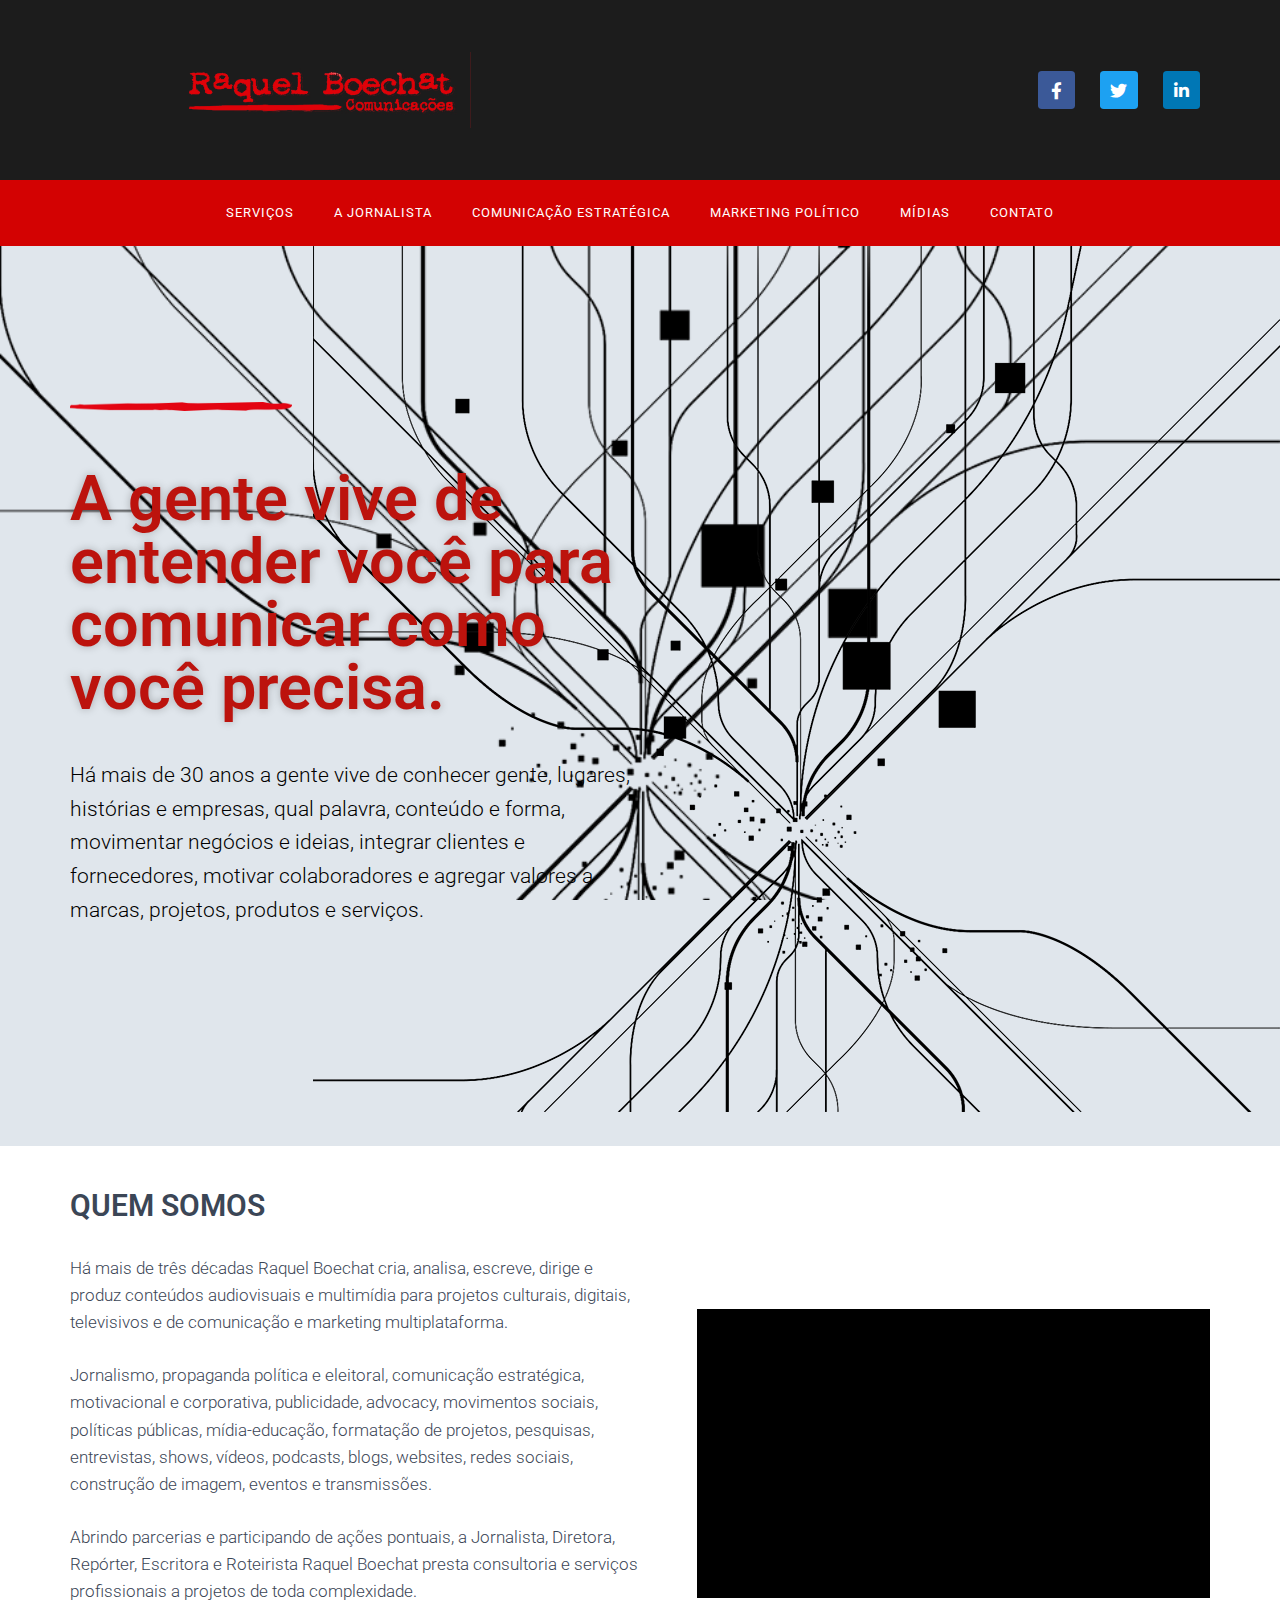
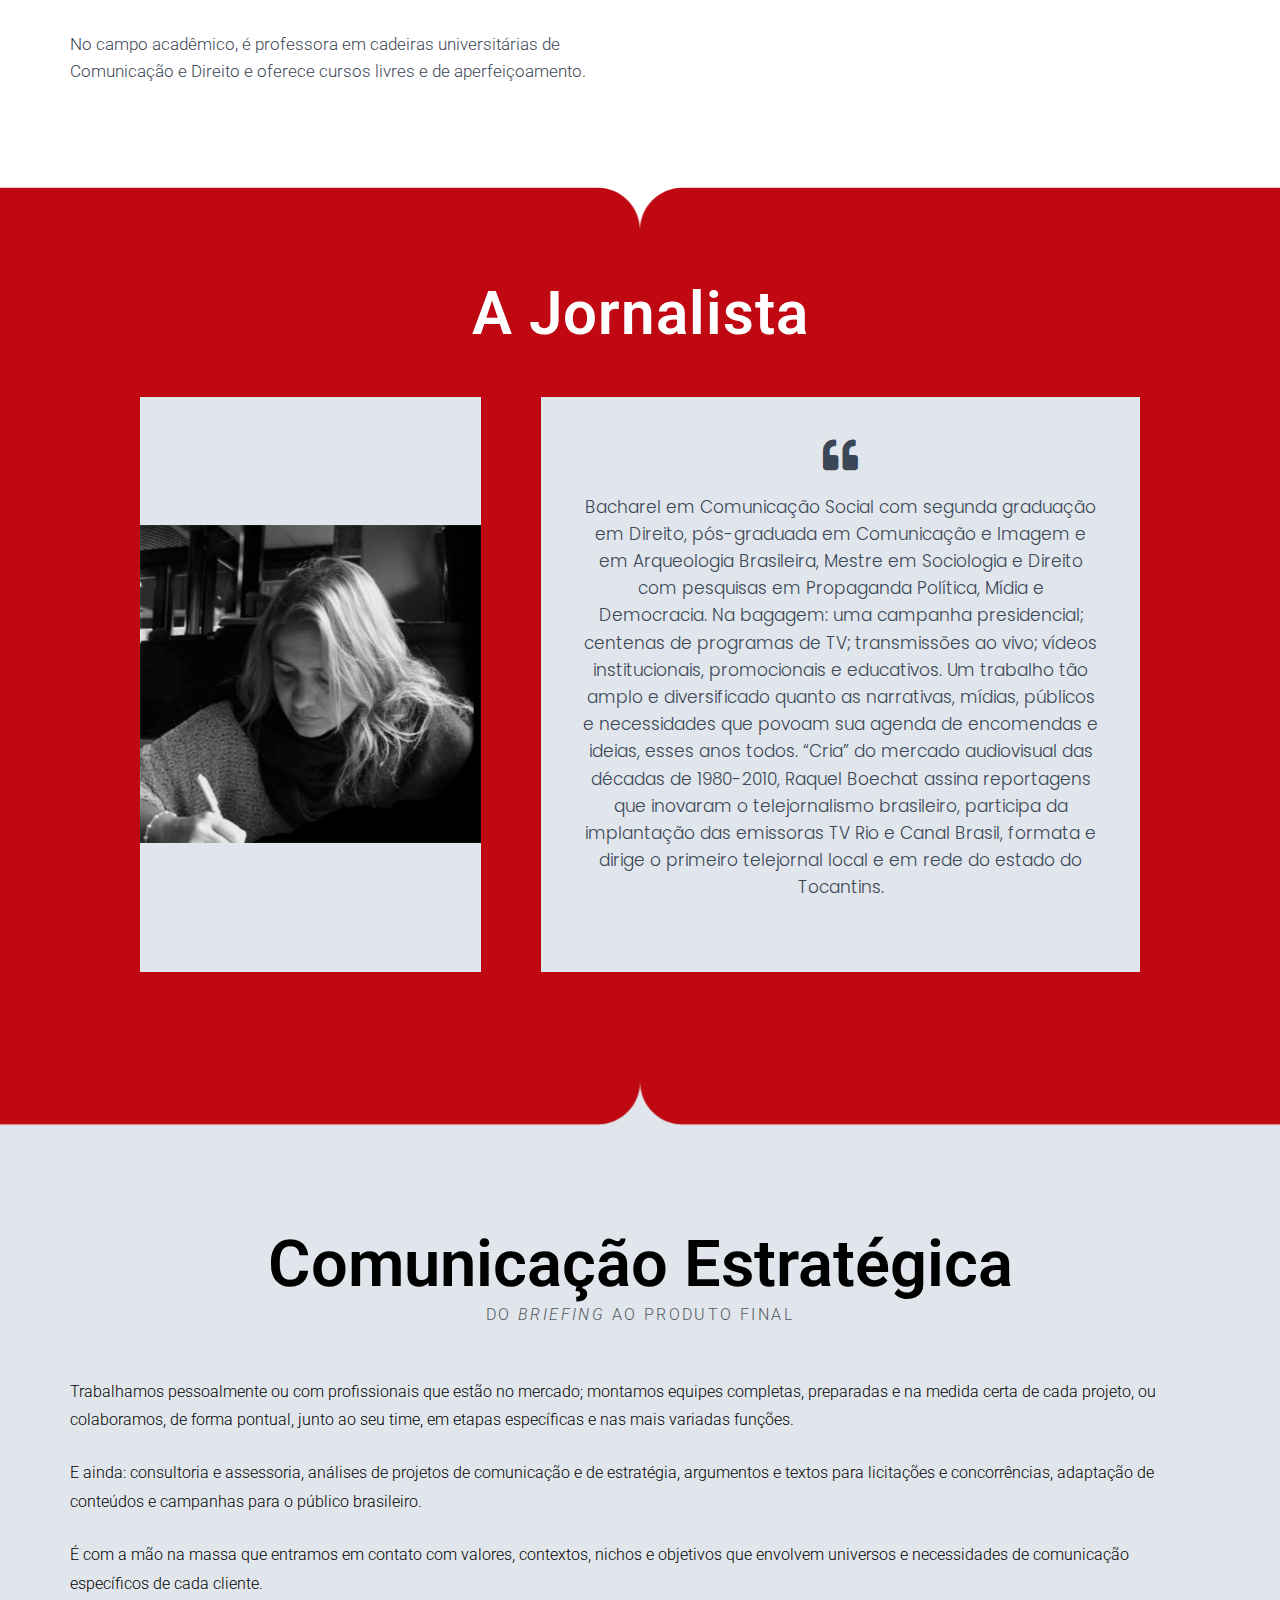
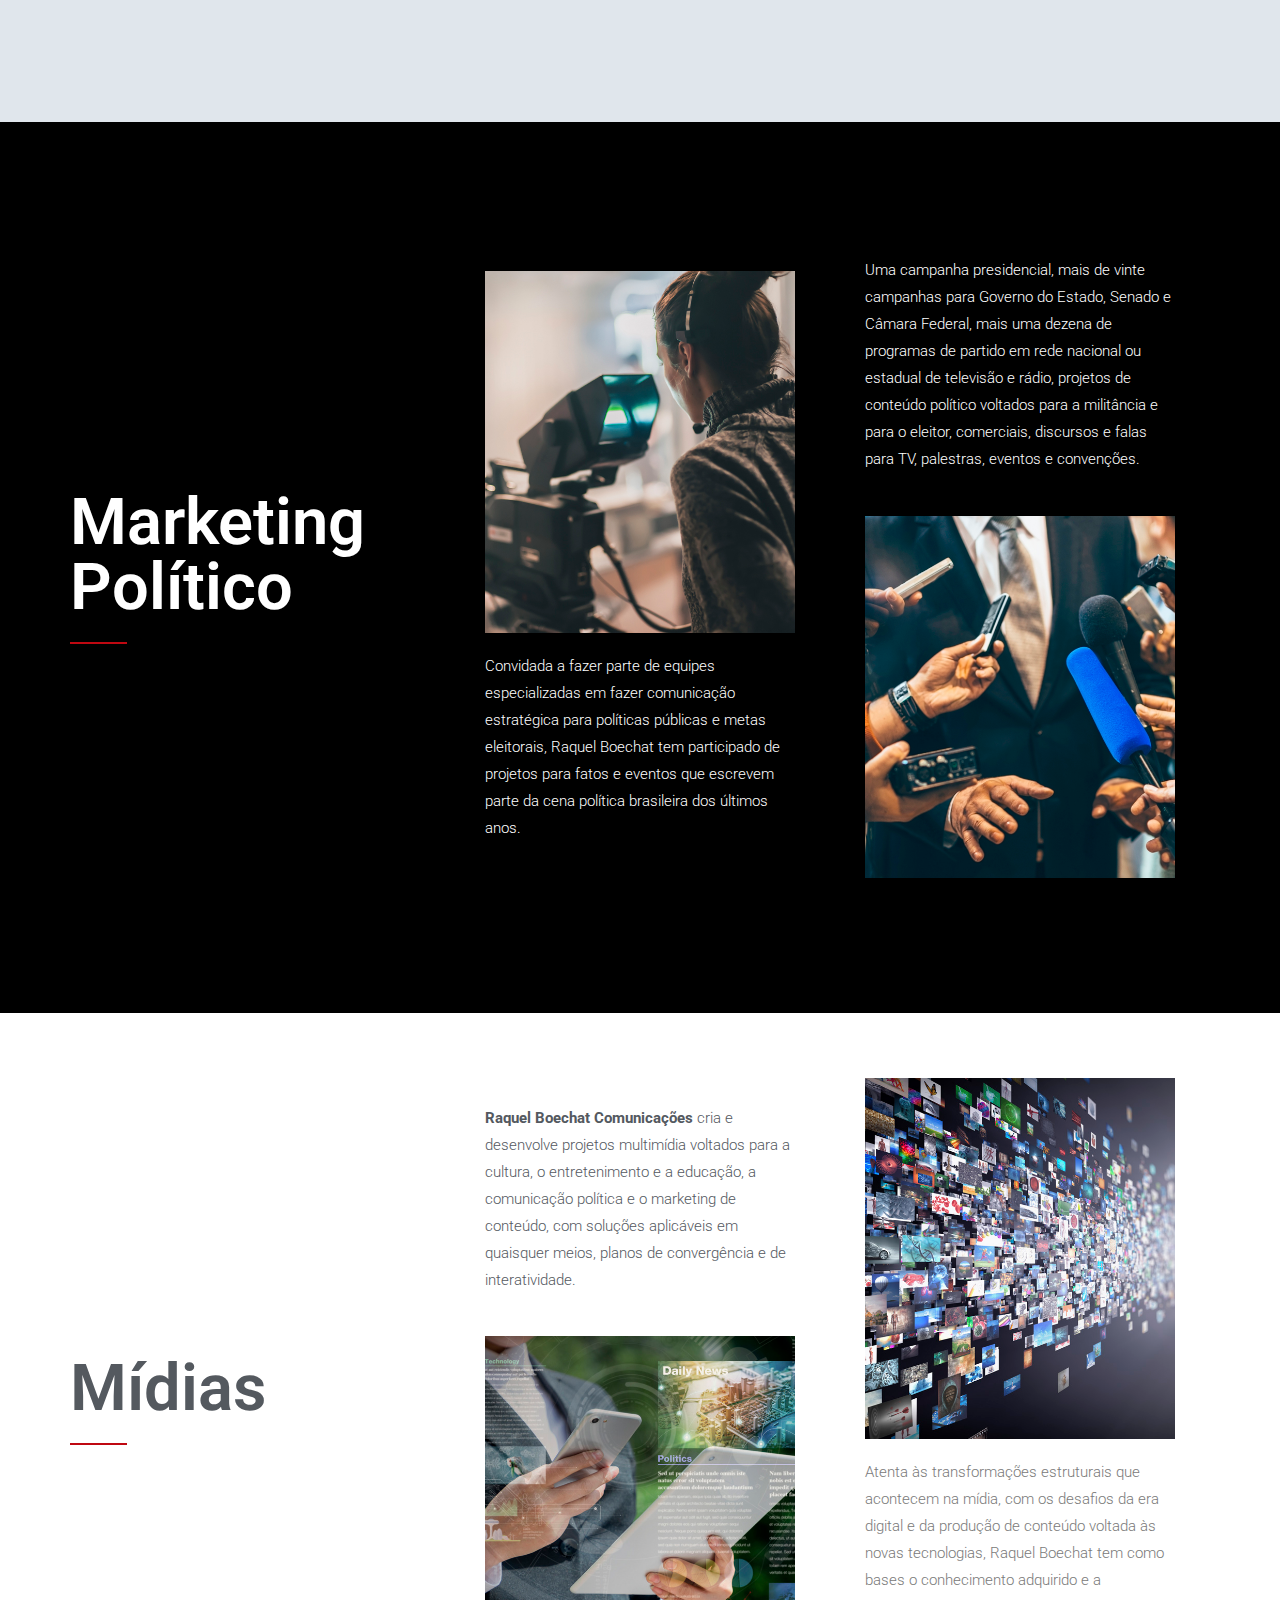
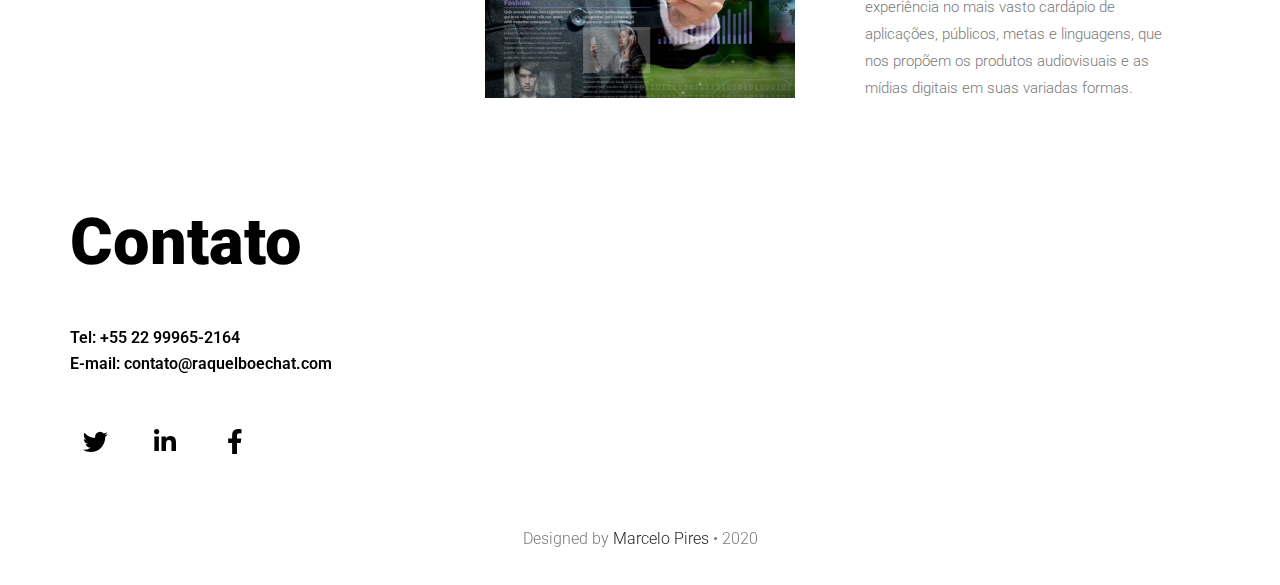
==== commit 3b3cbb7d: "texto novo" ====
--- a/index.html
+++ b/index.html
@@ -1,9 +1,11 @@
 <!DOCTYPE html>
 <html lang="pt-BR">
 <head>
+	<!-- Hosted on Github -->
 	<meta charset="UTF-8">
 		<script>(function(html){html.className = html.className.replace(/\bno-js\b/,'js')})(document.documentElement);</script>
-<title>Raquel Boechat</title>
+<title>Raquel Boechat Comunicações</title>
+	
 <link rel="dns-prefetch" href="https://PLACEHOLDER.wpsho">
 <link rel="dns-prefetch" href="//fonts.googleapis.com">
 <link rel="dns-prefetch" href="//s.w.org">
@@ -86,7 +88,7 @@
 					<div class="elementor-widget-wrap">
 				<div class="elementor-element elementor-element-a0453ca elementor-nav-menu__align-center elementor-nav-menu--stretch elementor-nav-menu--indicator-classic elementor-nav-menu--dropdown-tablet elementor-nav-menu__text-align-aside elementor-nav-menu--toggle elementor-nav-menu--burger elementor-widget elementor-widget-nav-menu" data-id="a0453ca" data-element_type="widget" data-settings='{"full_width":"stretch","sticky":"top","layout":"horizontal","toggle":"burger","sticky_on":["desktop","tablet","mobile"],"sticky_offset":0,"sticky_effects_offset":0}' data-widget_type="nav-menu.default">
 				<div class="elementor-widget-container">
-						<nav class="elementor-nav-menu--main elementor-nav-menu__container elementor-nav-menu--layout-horizontal e--pointer-text e--animation-grow"><ul id="menu-1-a0453ca" class="elementor-nav-menu"><li class="menu-item menu-item-type-custom menu-item-object-custom current-menu-item current_page_item menu-item-home menu-item-121"><a href="#quem" aria-current="page" class="elementor-item  elementor-item-active">QUEM SOMOS</a></li>
+						<nav class="elementor-nav-menu--main elementor-nav-menu__container elementor-nav-menu--layout-horizontal e--pointer-text e--animation-grow"><ul id="menu-1-a0453ca" class="elementor-nav-menu"><li class="menu-item menu-item-type-custom menu-item-object-custom current-menu-item current_page_item menu-item-home menu-item-121"><a href="#quem" aria-current="page" class="elementor-item  elementor-item-active">SERVIÇOS</a></li>
 <li class="menu-item menu-item-type-custom menu-item-object-custom current-menu-item current_page_item menu-item-home menu-item-122"><a href="#jornalista" aria-current="page" class="elementor-item  elementor-item-active">A JORNALISTA</a></li>
 <li class="menu-item menu-item-type-custom menu-item-object-custom current-menu-item current_page_item menu-item-home menu-item-123"><a href="#comest" aria-current="page" class="elementor-item  elementor-item-active">COMUNICAÇÃO ESTRATÉGICA</a></li>
 <li class="menu-item menu-item-type-custom menu-item-object-custom current-menu-item current_page_item menu-item-home menu-item-124"><a href="#maketingpol" aria-current="page" class="elementor-item  elementor-item-active">MARKETING POLÍTICO</a></li>
@@ -96,7 +98,7 @@
 					<div class="elementor-menu-toggle">
 			<i class="eicon" aria-hidden="true"></i>
 		</div>
-		<nav class="elementor-nav-menu--dropdown elementor-nav-menu__container"><ul id="menu-2-a0453ca" class="elementor-nav-menu"><li class="menu-item menu-item-type-custom menu-item-object-custom current-menu-item current_page_item menu-item-home menu-item-121"><a href="#quem" aria-current="page" class="elementor-item  elementor-item-active">QUEM SOMOS</a></li>
+		<nav class="elementor-nav-menu--dropdown elementor-nav-menu__container"><ul id="menu-2-a0453ca" class="elementor-nav-menu"><li class="menu-item menu-item-type-custom menu-item-object-custom current-menu-item current_page_item menu-item-home menu-item-121"><a href="#quem" aria-current="page" class="elementor-item  elementor-item-active">SERVIÇOS</a></li>
 <li class="menu-item menu-item-type-custom menu-item-object-custom current-menu-item current_page_item menu-item-home menu-item-122"><a href="#jornalista" aria-current="page" class="elementor-item  elementor-item-active">A JORNALISTA</a></li>
 <li class="menu-item menu-item-type-custom menu-item-object-custom current-menu-item current_page_item menu-item-home menu-item-123"><a href="#comest" aria-current="page" class="elementor-item  elementor-item-active">COMUNICAÇÃO ESTRATÉGICA</a></li>
 <li class="menu-item menu-item-type-custom menu-item-object-custom current-menu-item current_page_item menu-item-home menu-item-124"><a href="#maketingpol" aria-current="page" class="elementor-item  elementor-item-active">MARKETING POLÍTICO</a></li>
@@ -157,7 +159,11 @@
 				</div>
 				<div class="elementor-element elementor-element-286c0f09 elementor-widget elementor-widget-text-editor" data-id="286c0f09" data-element_type="widget" data-widget_type="text-editor.default">
 				<div class="elementor-widget-container">
-					<div class="elementor-text-editor elementor-clearfix"><p>Raquel Boechat Comunicações trabalha em Comunicação e Marketing para criar e desenvolver projetos audiovisuais e multimídia para empresas de comunicação, pessoas, agências, produtoras, organizações, governos, partidos políticos, fundações e empresas.</p><p>A empresa está sob a direção da Jornalista e Bacharel em Direito Raquel Boechat, pós-graduada em Comunicação e Imagem pela PUC do Rio de Janeiro; Especialista em arqueologia brasileira com pesquisas em Políticas Públicas, Legislação e Patrimônio; Colaboradora da Comissão de Direitos Humanos da OAB-RJ; Mestranda em Sociologia Jurídica na Universidade Federal Fluminense (UFF) com pesquisas em Propaganda Política, Diretos Humanos, Mídia e Democracia.</p><p>Desde os anos 1980 atua no mercado audiovisual, presente em projetos de marketing político, comunicação estratégica, mídia-educação, comerciais, websites, DVDs, documentários, reportagens especiais e programas que trouxeram linguagens inovadoras para a TV brasileira.</p></div>
+					<div class="elementor-text-editor elementor-clearfix"><p>Há mais de três décadas Raquel Boechat cria, analisa, escreve, dirige e produz conteúdos audiovisuais e multimídia para projetos culturais, digitais, televisivos e de comunicação e marketing multiplataforma. </p><p>
+						Jornalismo, propaganda política e eleitoral, comunicação estratégica, motivacional e corporativa, publicidade, advocacy, movimentos sociais, políticas públicas, mídia-educação, formatação de projetos, pesquisas, entrevistas, shows, vídeos, podcasts, blogs, websites, redes sociais, construção de imagem, eventos e transmissões.</p><p>
+						Abrindo parcerias e participando de ações pontuais, a Jornalista, Diretora, Repórter, Escritora e Roteirista Raquel Boechat presta consultoria e serviços profissionais a projetos de toda complexidade.</p>  <p>
+						
+						No campo acadêmico, é professora em cadeiras universitárias de Comunicação e Direito e oferece cursos livres e de aperfeiçoamento.</p></div>
 				</div>
 				</div>
 						</div>
@@ -240,7 +246,7 @@
 			</div>
 						<div class="elementor-icon-box-content">
 				<h3 class="elementor-icon-box-title">
-					<span>Na bagagem uma campanha presidencial; dezenas de campaanhas para o Governo do estado, Senado e Câmara Federal; centenas de programas de jornalismo e de enstretenimento para TV; transmissão ao vivo; vídeos institucionais e ducativos; ndiscursos e falas para televisão; palestras, eventos e convenções. Um trabalho tão amplo e diversificado quanto as narrativas, mídias, públicos e necessidades que povoam sua agenda de encomendas e ideias, esses anos todos. Abrindo parcerias, criando seus prórpios projetos e participando de ações de comunicação e marketing, ONGs, canais de TV nacionais e estrangeiros. Raquel Boechat presta consultoria.</span>
+					<span>Bacharel em Comunicação Social com segunda graduação em Direito, pós-graduada em Comunicação e Imagem e em Arqueologia Brasileira, Mestre em Sociologia e Direito com pesquisas em Propaganda Política, Mídia e Democracia. Na bagagem: uma campanha presidencial; centenas de programas de TV; transmissões ao vivo; vídeos institucionais, promocionais e educativos. Um trabalho tão amplo e diversificado quanto as narrativas, mídias, públicos e necessidades que povoam sua agenda de encomendas e ideias, esses anos todos. “Cria” do mercado audiovisual das décadas de 1980-2010, Raquel Boechat assina reportagens que inovaram o telejornalismo brasileiro, participa da implantação das emissoras TV Rio e Canal Brasil, formata e dirige o primeiro telejornal local e em rede do estado do Tocantins.</span>
 				</h3>
 							</div>
 		</div>
@@ -285,7 +291,11 @@
 					<div class="elementor-widget-wrap">
 				<div class="elementor-element elementor-element-95c7ed7 elementor-widget elementor-widget-text-editor" data-id="95c7ed7" data-element_type="widget" data-widget_type="text-editor.default">
 				<div class="elementor-widget-container">
-					<div class="elementor-text-editor elementor-clearfix"><p>Trabalhamos com profissionais que estão no mercado, montamos equipes ccompletas, preparadas e na medida certa de cada projeto, ou colaboramos, de forma pontual, junto ao seu time, em etapas específicas e nas mais variadas funções.</p><p>E ainda: consultoria e assessoria, análises de projetos de comunicação e de estratégia, argumentos e textos para licitações e concorrências, adaptação de conteúdos e campanhas para o público brasileiro.</p><p>E é com a mão na massa que entramos em contato com valores, contextos, público-alvo e objetivos que envolvem universos e necessidades de comunicação específicos de cada cliente.</p></div>
+					<div class="elementor-text-editor elementor-clearfix"><p>Trabalhamos pessoalmente ou com profissionais que estão no mercado; montamos equipes completas, preparadas e na medida certa de cada projeto, ou colaboramos, de forma pontual, junto ao seu time, em etapas específicas e nas mais variadas funções.
+</p><p>
+						E ainda: consultoria e assessoria, análises de projetos de comunicação e de estratégia, argumentos e textos para licitações e concorrências, adaptação de conteúdos e campanhas para o público brasileiro.
+</p><p>						
+						É com a mão na massa que entramos em contato com valores, contextos, nichos e objetivos que envolvem universos e necessidades de comunicação específicos de cada cliente.</p></div>
 				</div>
 				</div>
 						</div>
@@ -338,7 +348,7 @@
 				</div>
 				<div class="elementor-element elementor-element-27df4b44 elementor-widget elementor-widget-text-editor" data-id="27df4b44" data-element_type="widget" data-widget_type="text-editor.default">
 				<div class="elementor-widget-container">
-					<div class="elementor-text-editor elementor-clearfix"><p>Convidada a fazer parte de equipes especializadas em fazer comunicação estratégica para políticas públicas e metas eleitorais. Raquel Boechat tem participado de projetos para fatos e eventos que escrevem parte da cena política brasileira dos últimos anos.</p></div>
+					<div class="elementor-text-editor elementor-clearfix"><p>Convidada a fazer parte de equipes especializadas em fazer comunicação estratégica para políticas públicas e metas eleitorais, Raquel Boechat tem participado de projetos para fatos e eventos que escrevem parte da cena política brasileira dos últimos anos.</p></div>
 				</div>
 				</div>
 						</div>
@@ -395,7 +405,7 @@
 					<div class="elementor-widget-wrap">
 				<div class="elementor-element elementor-element-041d3b8 elementor-widget elementor-widget-text-editor" data-id="041d3b8" data-element_type="widget" data-widget_type="text-editor.default">
 				<div class="elementor-widget-container">
-					<div class="elementor-text-editor elementor-clearfix"><p><strong>Raquel Boechat Comunicações</strong> cria e desenvolve projetos multimídia voltados para a cultura, o entretenimento e a educação, a comunicação e o marketing, com soluções para forma e conteúdo aplicáveis em quaisquer meios, planos de convergência e de interatividade.</p></div>
+					<div class="elementor-text-editor elementor-clearfix"><p><strong>Raquel Boechat Comunicações</strong> cria e desenvolve projetos multimídia voltados para a cultura, o entretenimento e a educação, a comunicação política e o marketing de conteúdo, com soluções aplicáveis em quaisquer meios, planos de convergência e de interatividade.</p></div>
 				</div>
 				</div>
 				<div class="elementor-element elementor-element-8ccba70 elementor-widget elementor-widget-image" data-id="8ccba70" data-element_type="widget" data-widget_type="image.default">
@@ -418,7 +428,7 @@
 				</div>
 				<div class="elementor-element elementor-element-a03082f elementor-widget elementor-widget-text-editor" data-id="a03082f" data-element_type="widget" data-widget_type="text-editor.default">
 				<div class="elementor-widget-container">
-					<div class="elementor-text-editor elementor-clearfix"><p>Atenta às transformações estruturais que acontecem na mídia, com os desafios da era digital e da produção de conteúdo voltada às novas tecnologias, a Empresa tem como bases o conhecimento adquirido e a experiência e a experiência no mais vasto cardápio de aplicações, públicos, metas e linguagens que nos propõem os produtos audiovisuais e suas formas.</p></div>
+					<div class="elementor-text-editor elementor-clearfix"><p>Atenta às transformações estruturais que acontecem na mídia, com os desafios da era digital e da produção de conteúdo voltada às novas tecnologias, Raquel Boechat tem como bases o conhecimento adquirido e a experiência no mais vasto cardápio de aplicações, públicos, metas e linguagens, que nos propõem os produtos audiovisuais e as mídias digitais em suas variadas formas.</p></div>
 				</div>
 				</div>
 						</div>
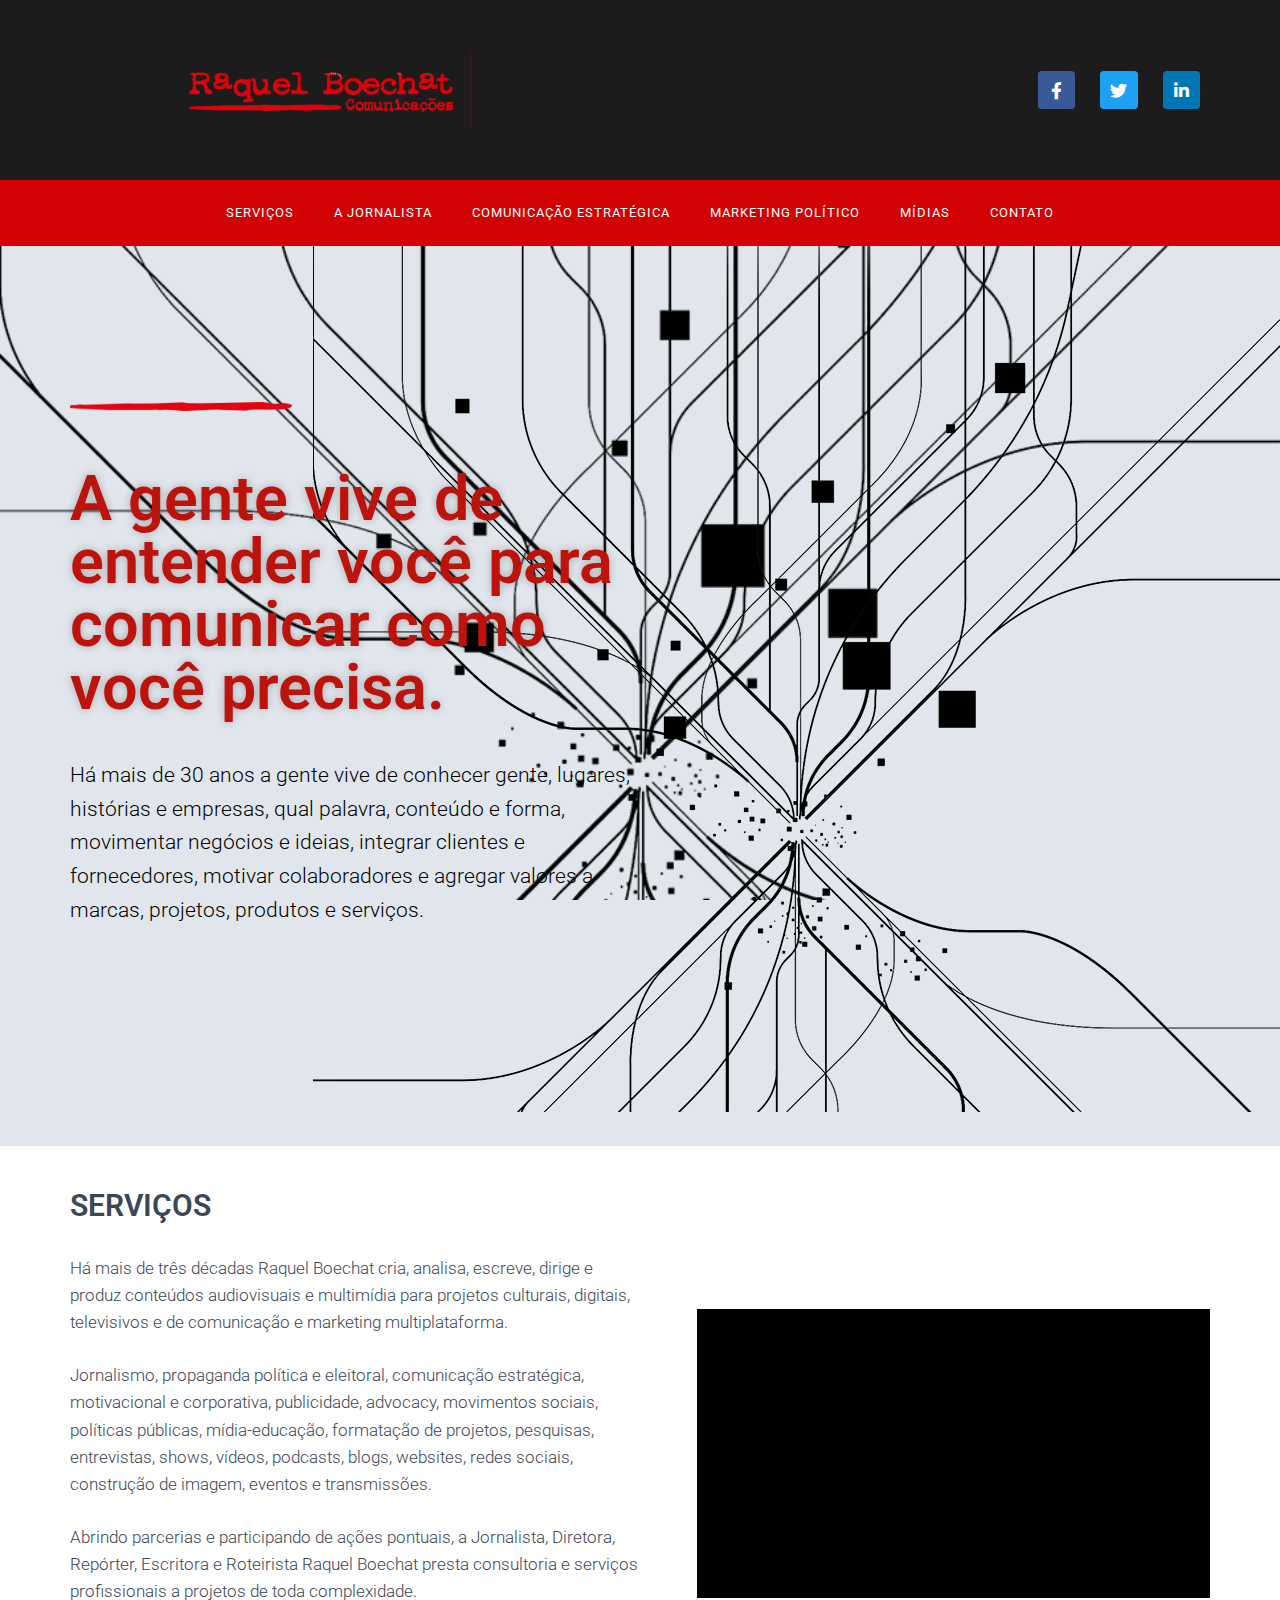
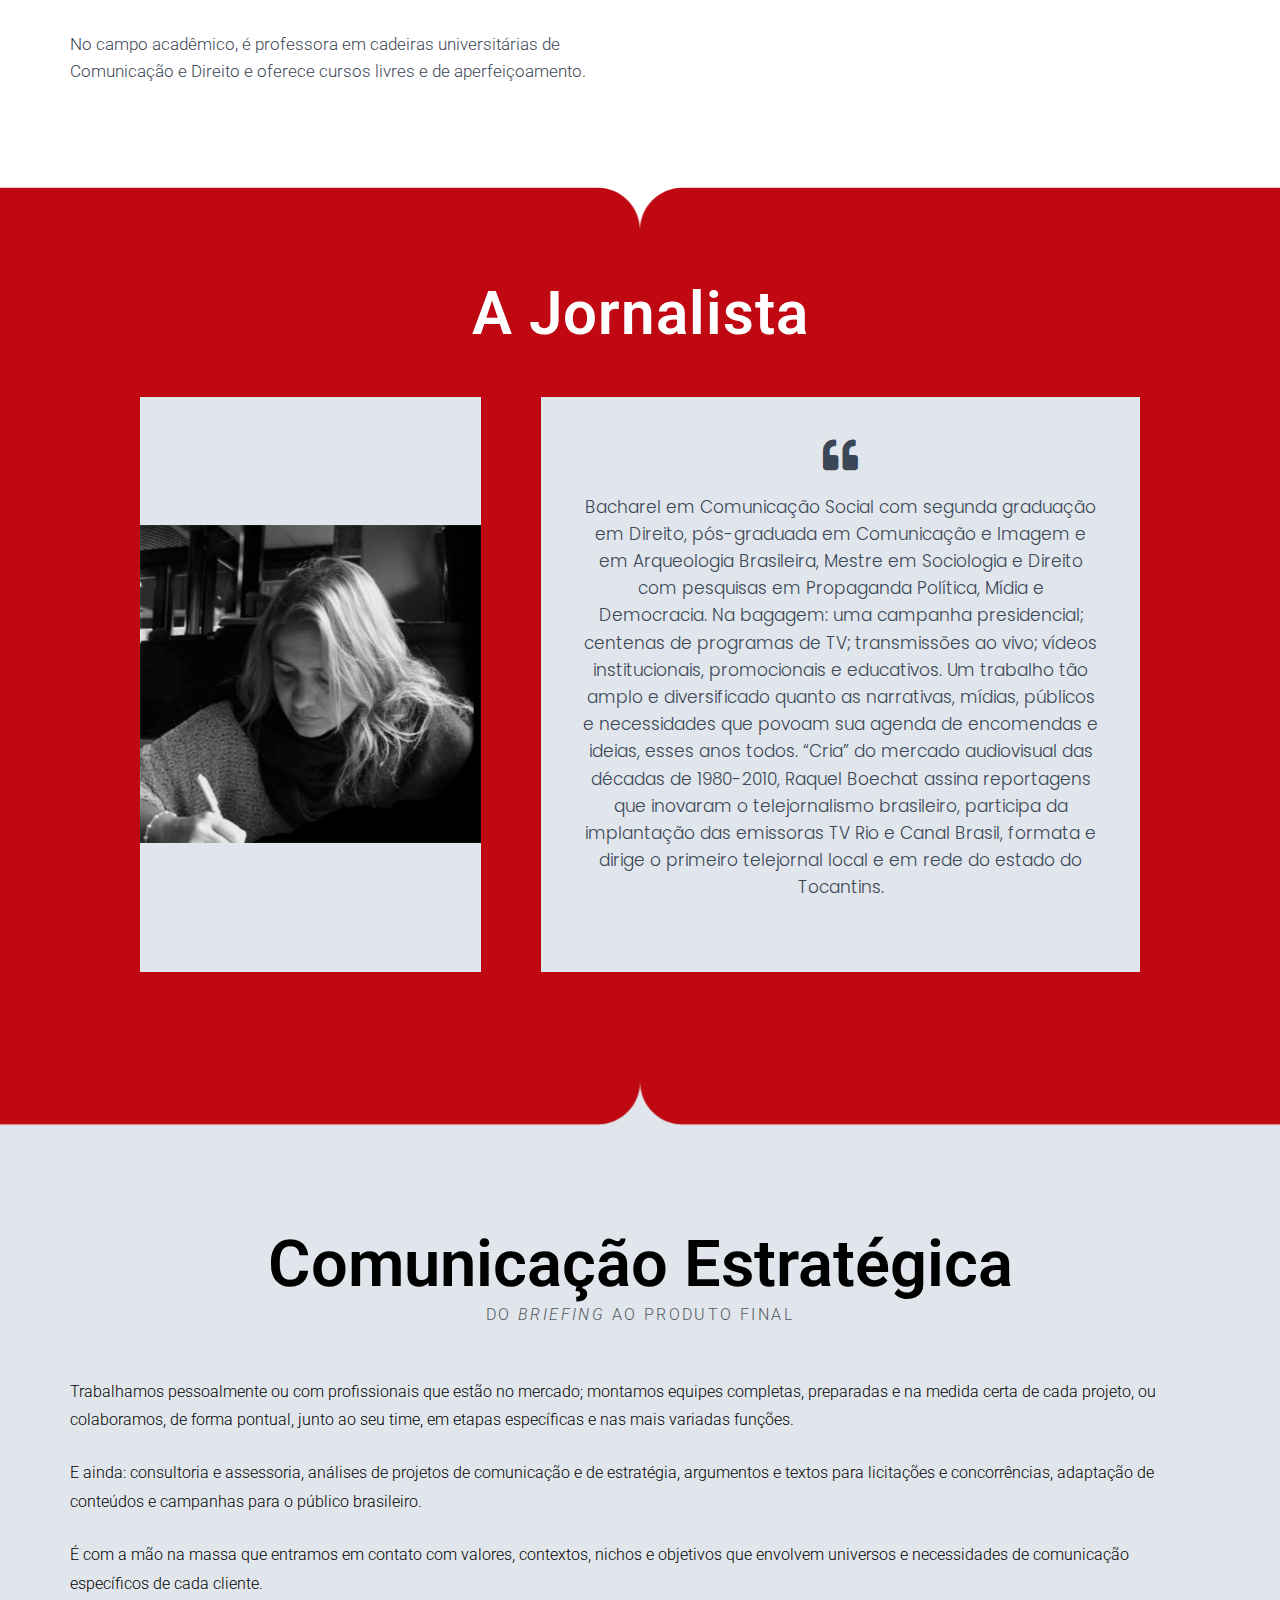
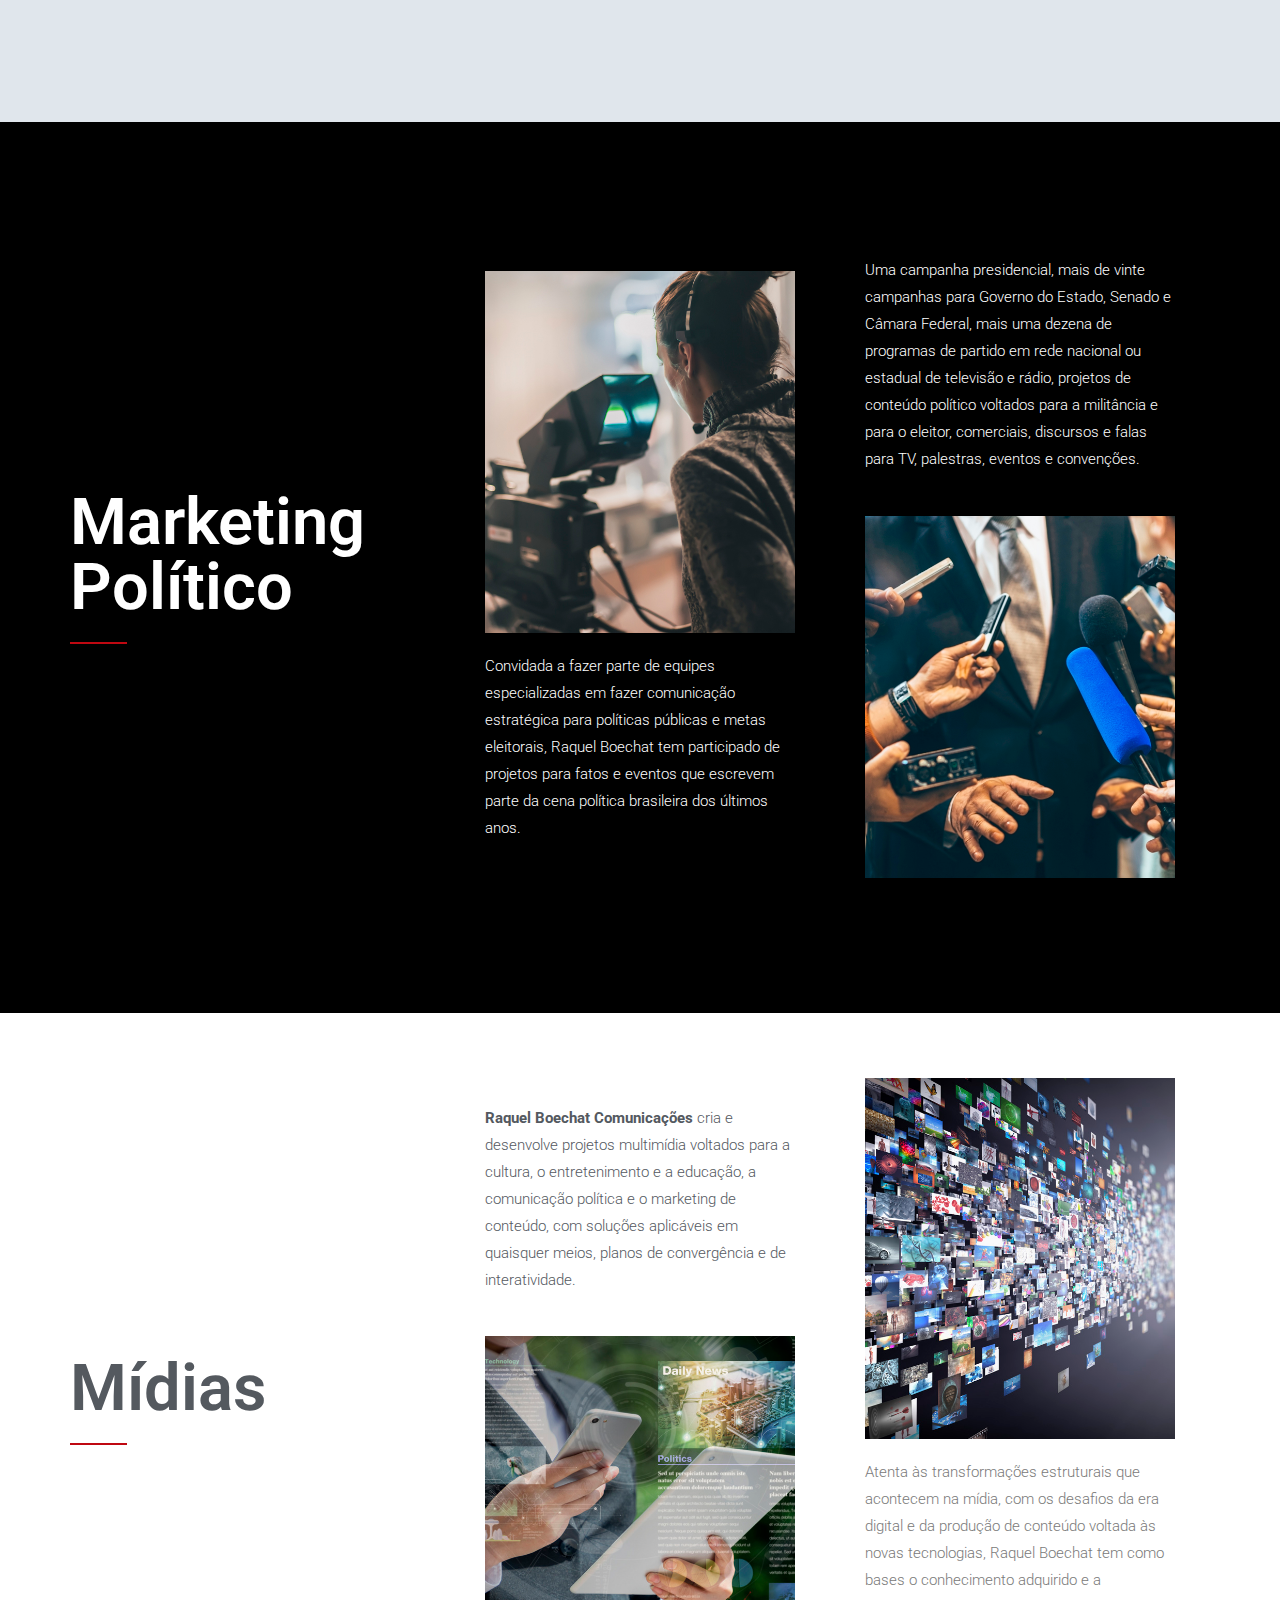
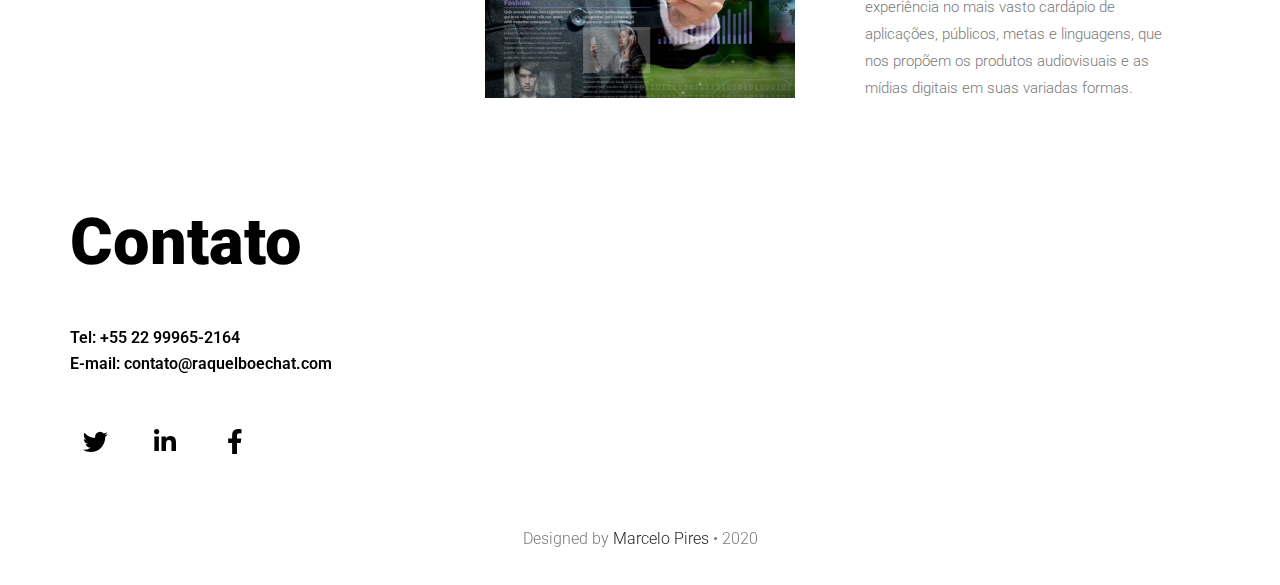
==== commit 72a06b76: "atualizando titulo" ====
--- a/index.html
+++ b/index.html
@@ -155,7 +155,7 @@
 				</div>
 				<div class="elementor-element elementor-element-2d61f7b5 elementor-widget elementor-widget-heading" data-id="2d61f7b5" data-element_type="widget" data-widget_type="heading.default">
 				<div class="elementor-widget-container">
-			<h3 class="elementor-heading-title elementor-size-default">QUEM SOMOS</h3>		</div>
+			<h3 class="elementor-heading-title elementor-size-default">SERVIÇOS</h3>		</div>
 				</div>
 				<div class="elementor-element elementor-element-286c0f09 elementor-widget elementor-widget-text-editor" data-id="286c0f09" data-element_type="widget" data-widget_type="text-editor.default">
 				<div class="elementor-widget-container">
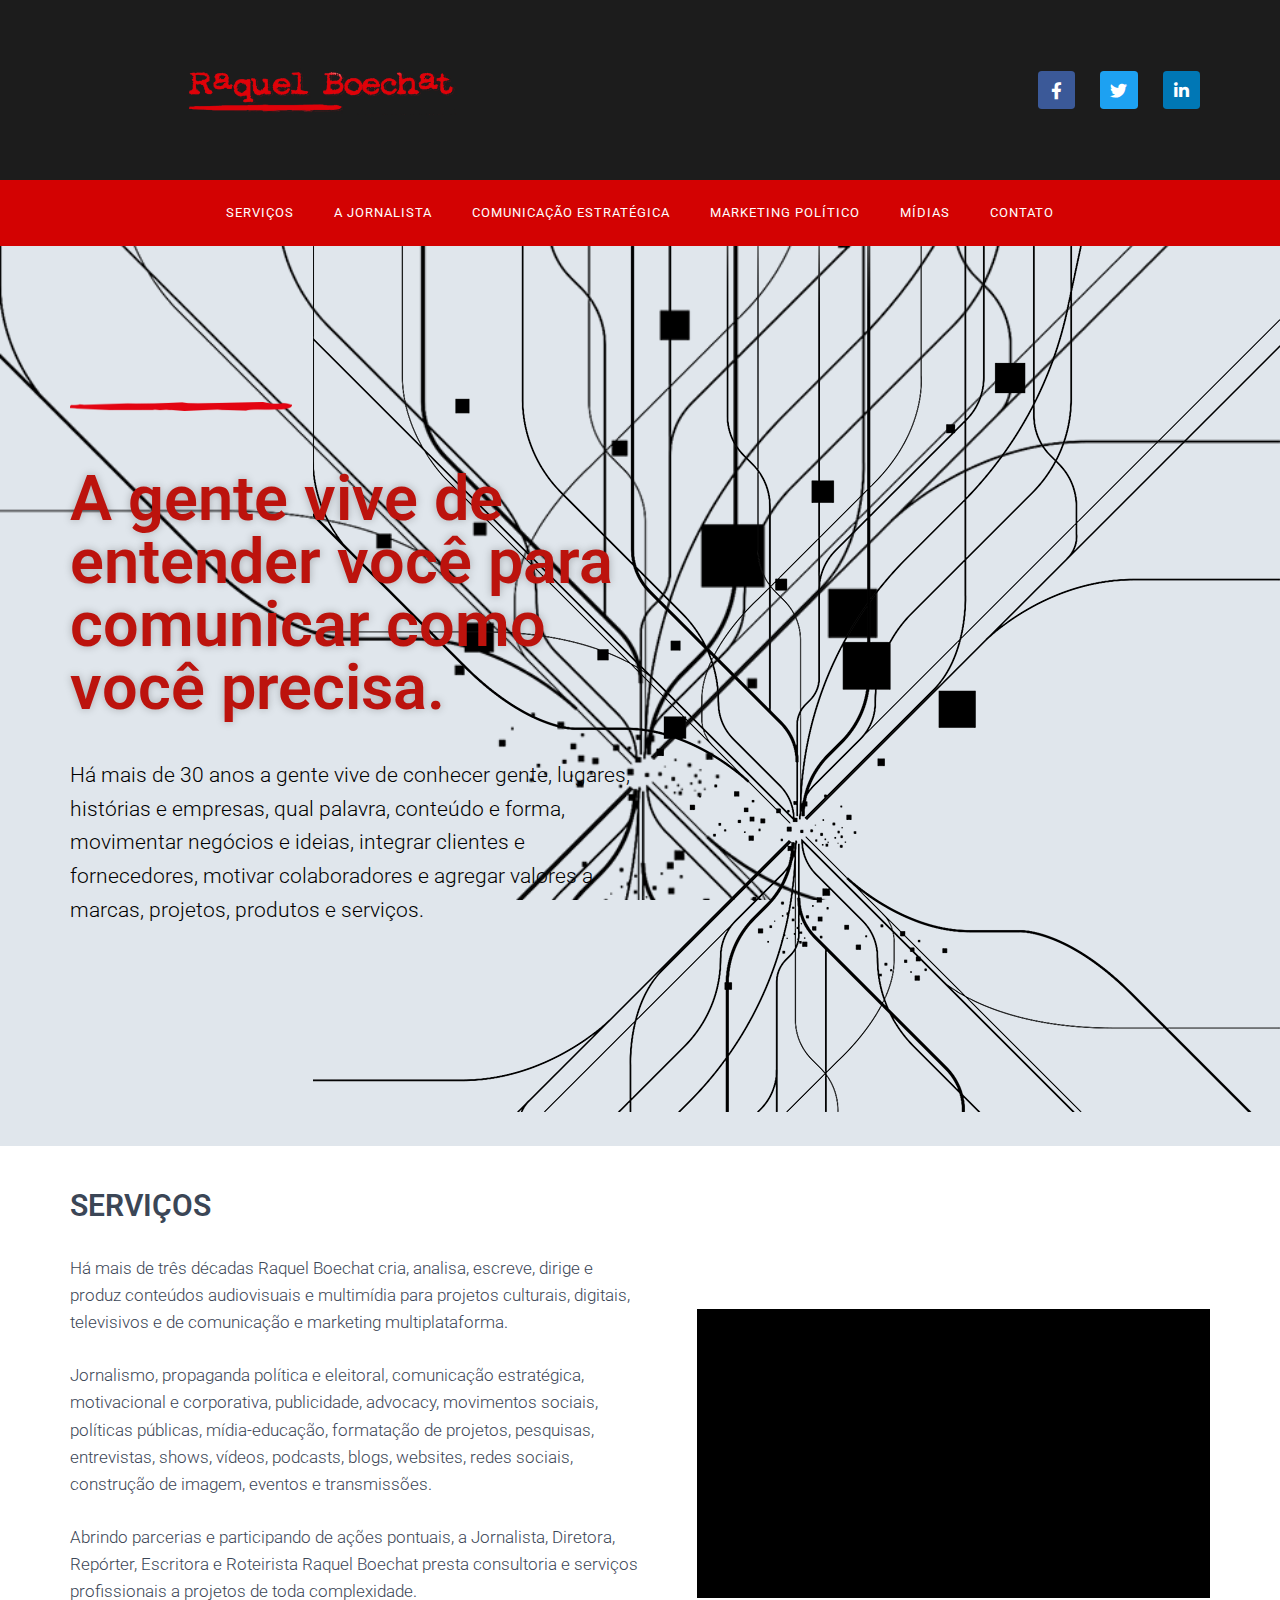
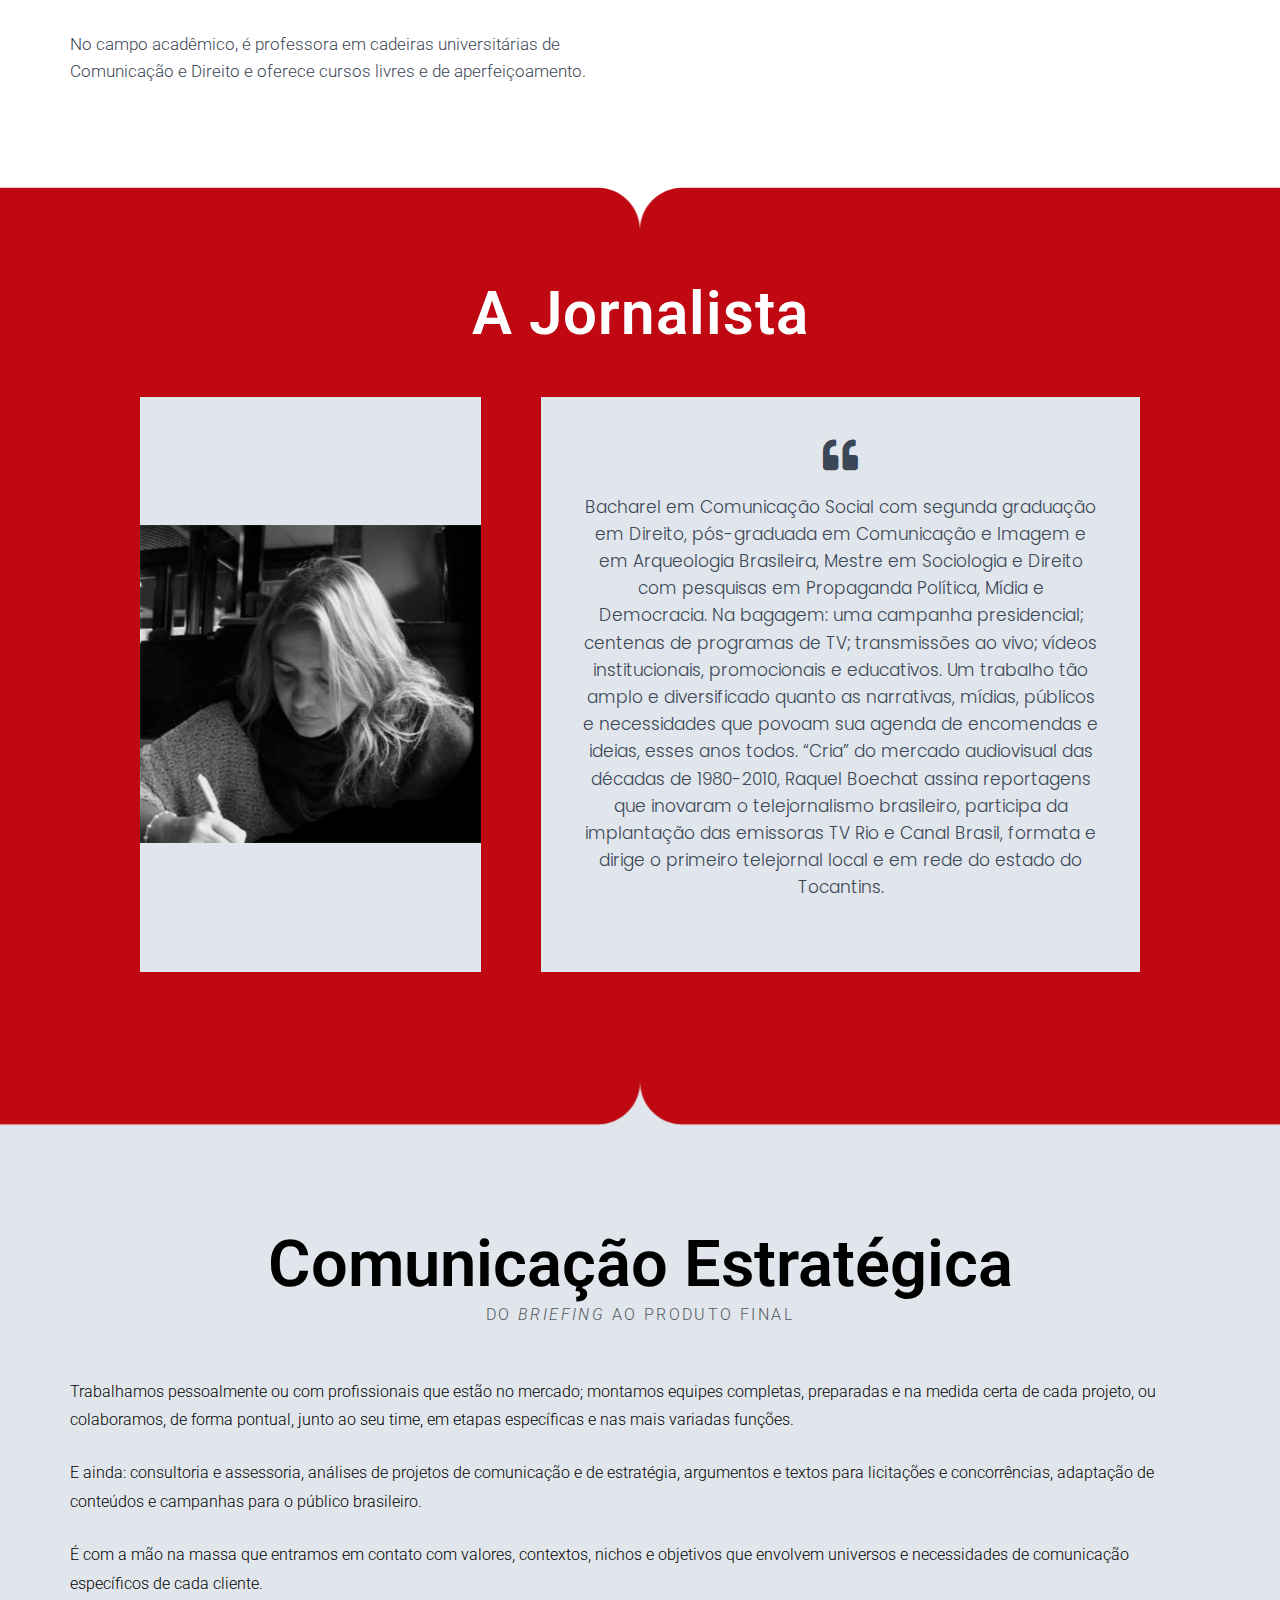
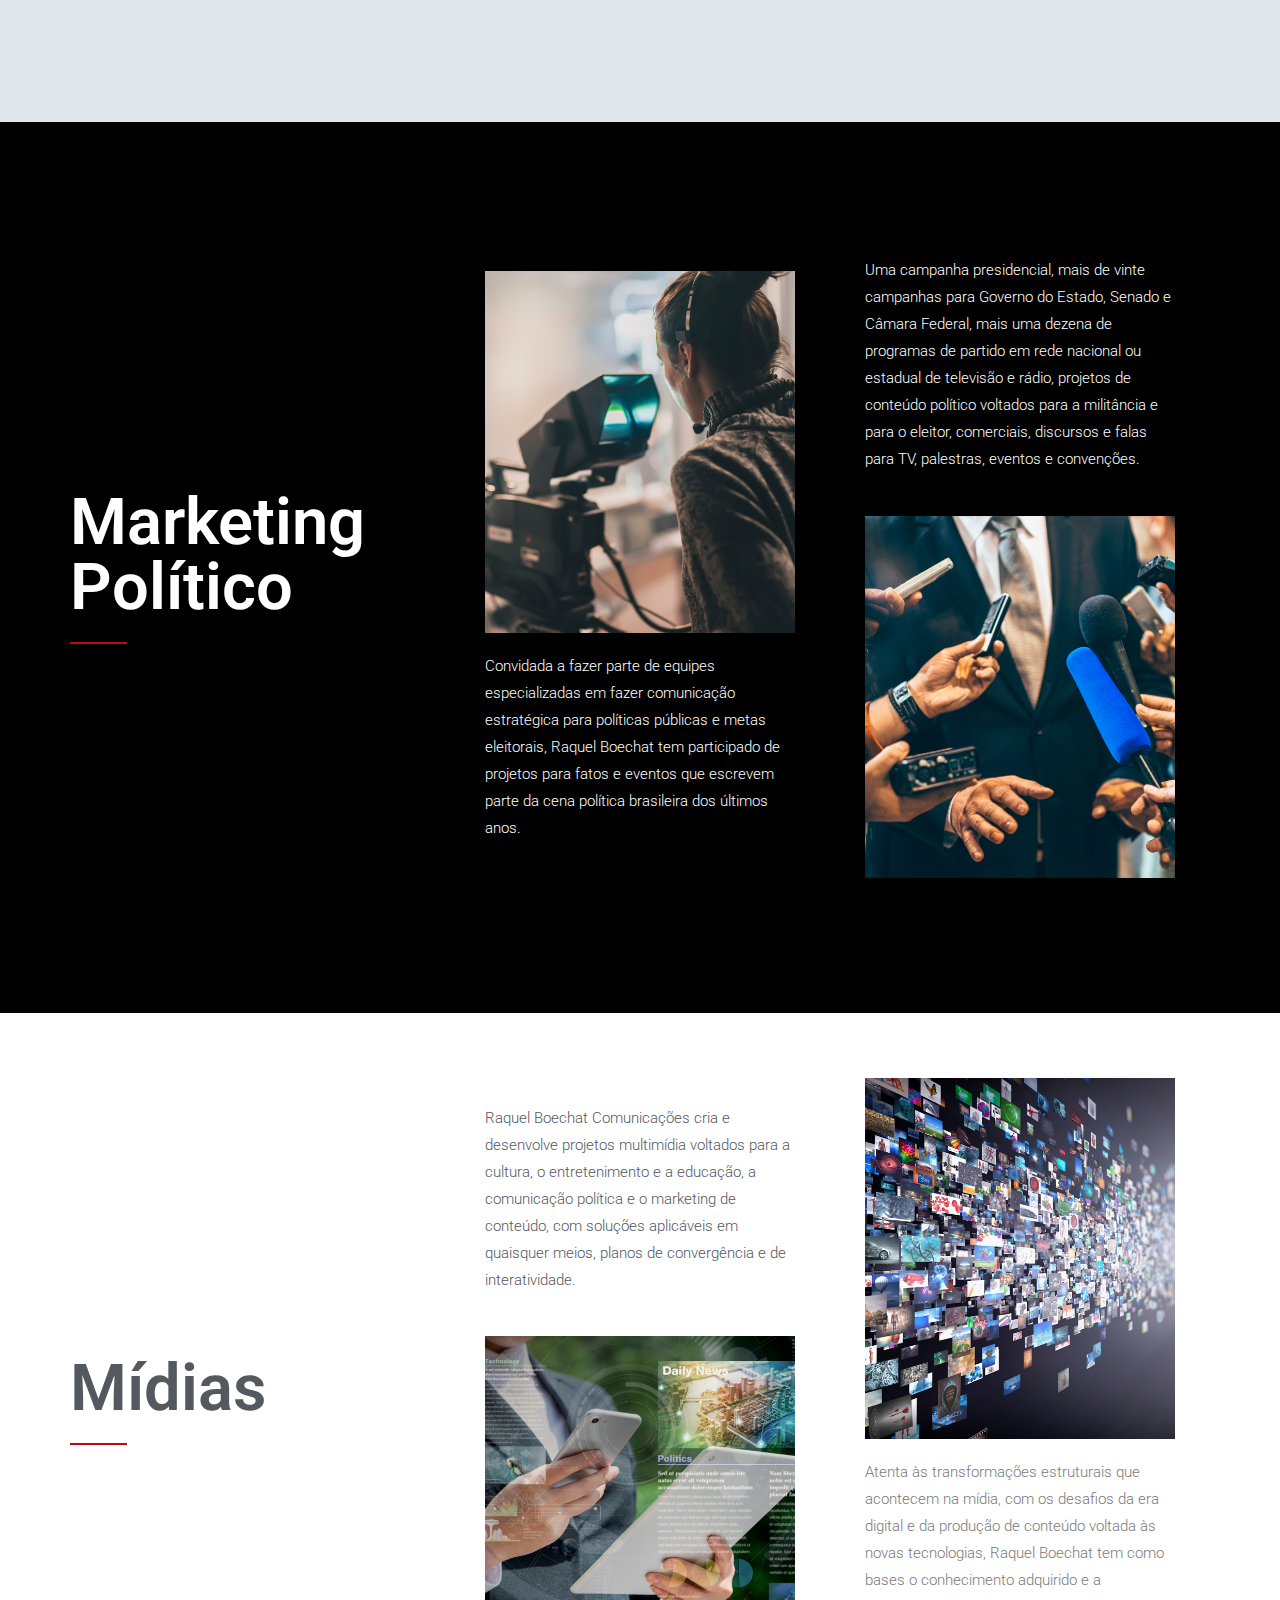
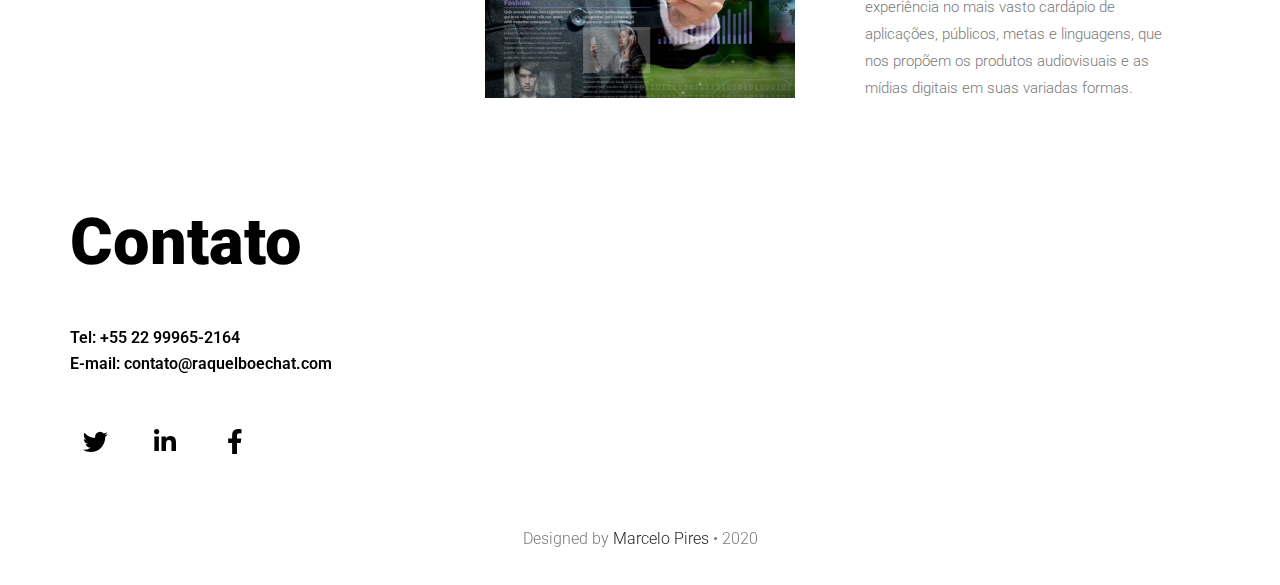
==== commit 65a9ecfa: "minor" ====
--- a/index.html
+++ b/index.html
@@ -405,7 +405,7 @@
 					<div class="elementor-widget-wrap">
 				<div class="elementor-element elementor-element-041d3b8 elementor-widget elementor-widget-text-editor" data-id="041d3b8" data-element_type="widget" data-widget_type="text-editor.default">
 				<div class="elementor-widget-container">
-					<div class="elementor-text-editor elementor-clearfix"><p><strong>Raquel Boechat Comunicações</strong> cria e desenvolve projetos multimídia voltados para a cultura, o entretenimento e a educação, a comunicação política e o marketing de conteúdo, com soluções aplicáveis em quaisquer meios, planos de convergência e de interatividade.</p></div>
+					<div class="elementor-text-editor elementor-clearfix"><p>Raquel Boechat Comunicações cria e desenvolve projetos multimídia voltados para a cultura, o entretenimento e a educação, a comunicação política e o marketing de conteúdo, com soluções aplicáveis em quaisquer meios, planos de convergência e de interatividade.</p></div>
 				</div>
 				</div>
 				<div class="elementor-element elementor-element-8ccba70 elementor-widget elementor-widget-image" data-id="8ccba70" data-element_type="widget" data-widget_type="image.default">
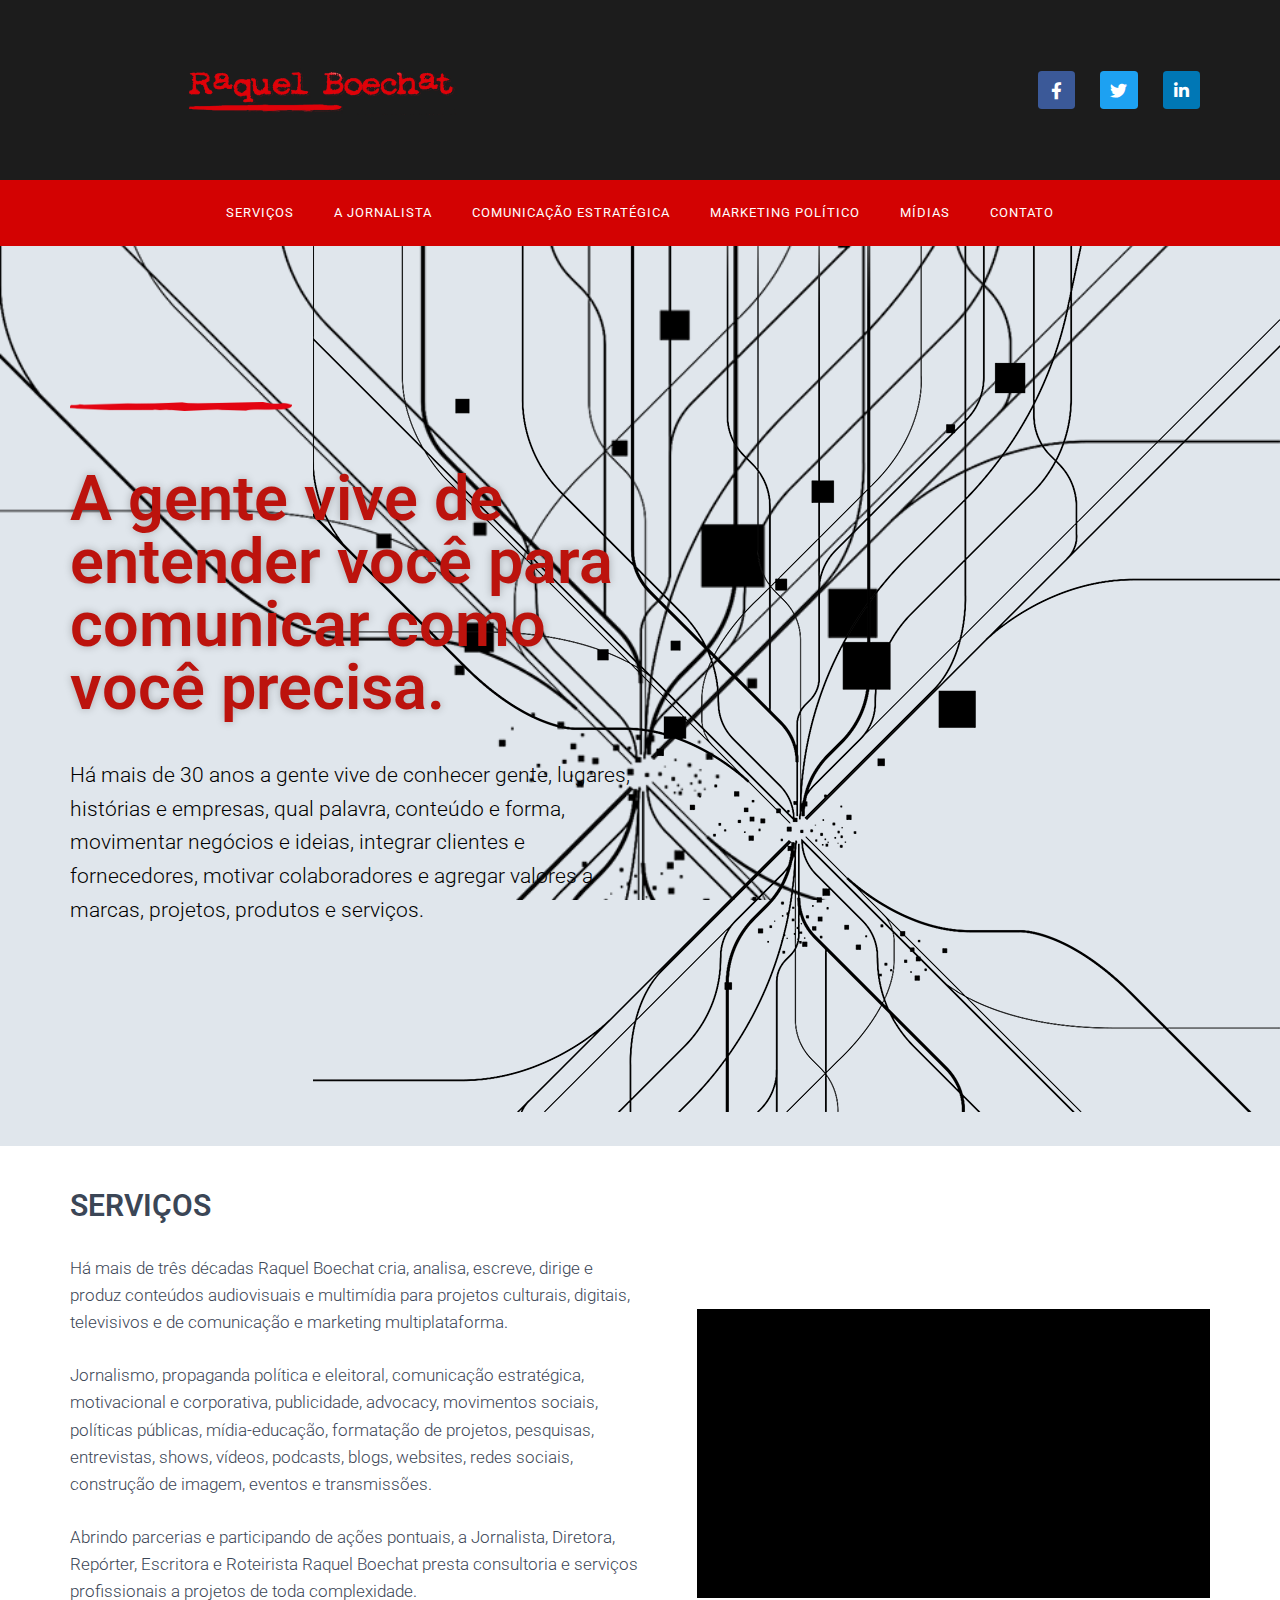
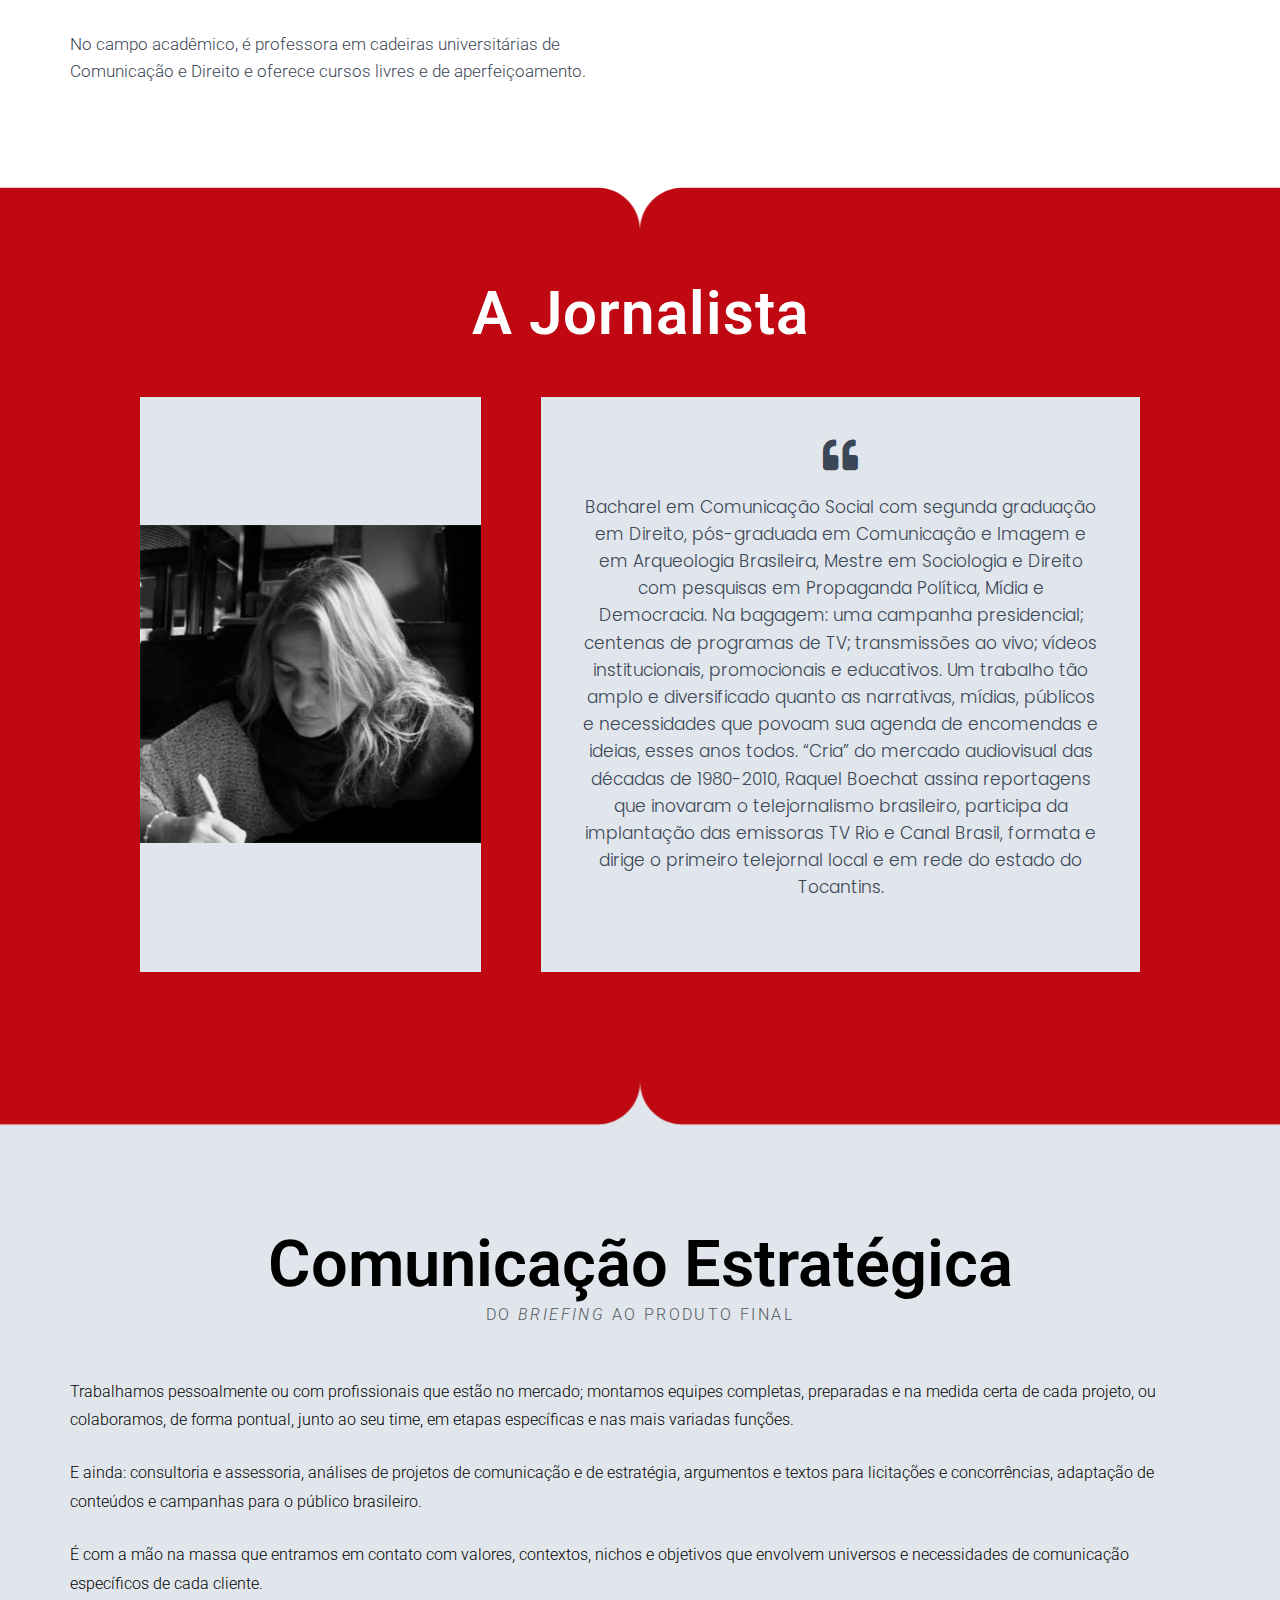
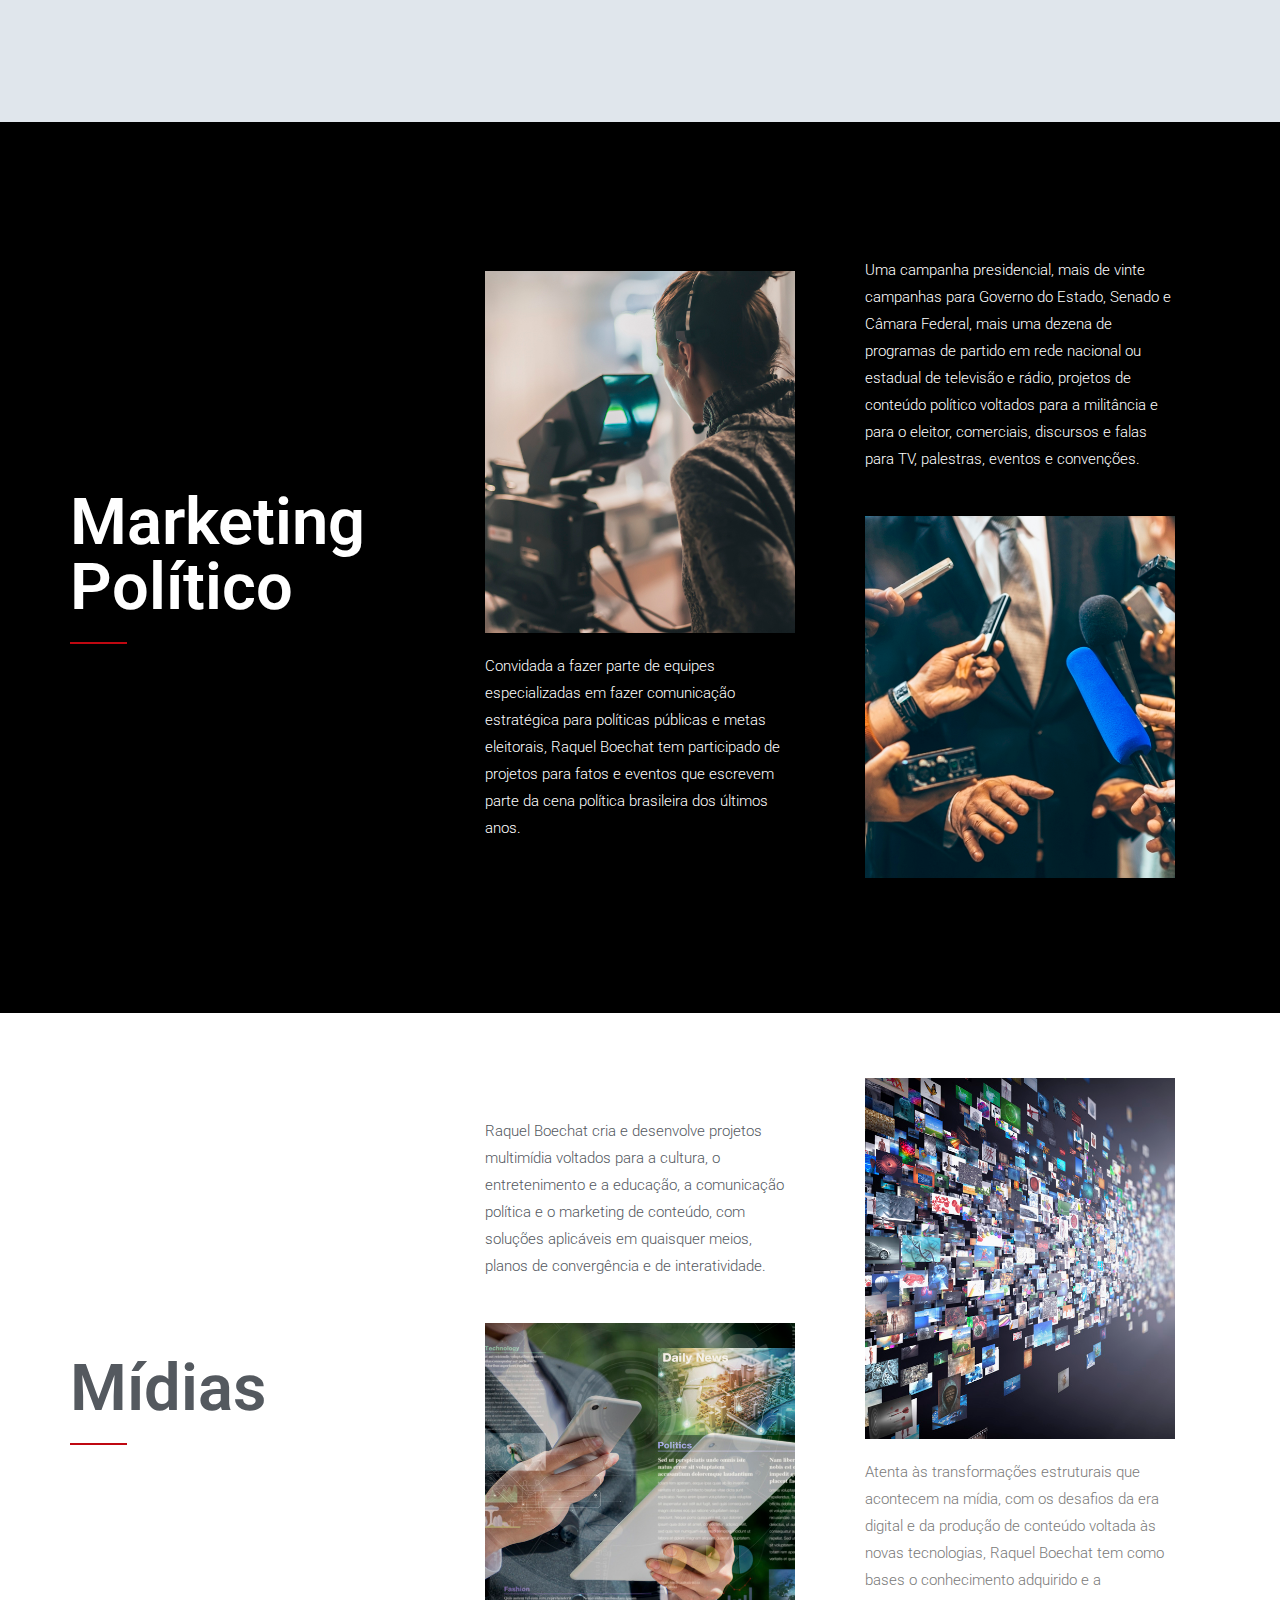
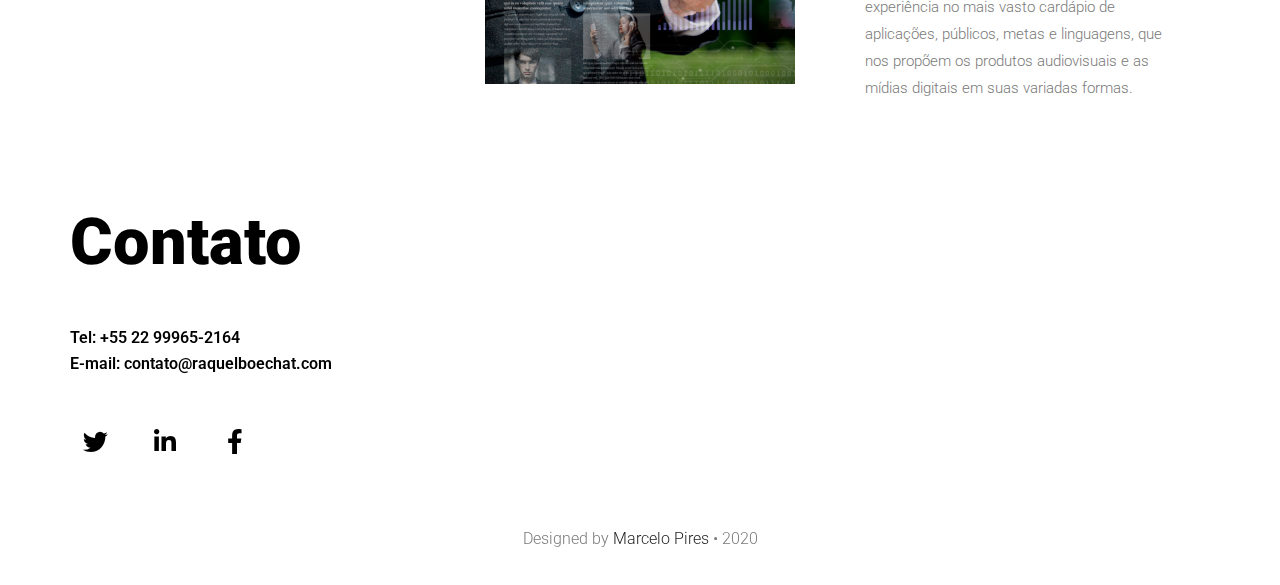
==== commit 6e690ce6: "minor" ====
--- a/index.html
+++ b/index.html
@@ -4,7 +4,7 @@
 	<!-- Hosted on Github -->
 	<meta charset="UTF-8">
 		<script>(function(html){html.className = html.className.replace(/\bno-js\b/,'js')})(document.documentElement);</script>
-<title>Raquel Boechat Comunicações</title>
+<title>Raquel Boechat</title>
 	
 <link rel="dns-prefetch" href="https://PLACEHOLDER.wpsho">
 <link rel="dns-prefetch" href="//fonts.googleapis.com">
@@ -405,7 +405,7 @@
 					<div class="elementor-widget-wrap">
 				<div class="elementor-element elementor-element-041d3b8 elementor-widget elementor-widget-text-editor" data-id="041d3b8" data-element_type="widget" data-widget_type="text-editor.default">
 				<div class="elementor-widget-container">
-					<div class="elementor-text-editor elementor-clearfix"><p>Raquel Boechat Comunicações cria e desenvolve projetos multimídia voltados para a cultura, o entretenimento e a educação, a comunicação política e o marketing de conteúdo, com soluções aplicáveis em quaisquer meios, planos de convergência e de interatividade.</p></div>
+					<div class="elementor-text-editor elementor-clearfix"><p>Raquel Boechat cria e desenvolve projetos multimídia voltados para a cultura, o entretenimento e a educação, a comunicação política e o marketing de conteúdo, com soluções aplicáveis em quaisquer meios, planos de convergência e de interatividade.</p></div>
 				</div>
 				</div>
 				<div class="elementor-element elementor-element-8ccba70 elementor-widget elementor-widget-image" data-id="8ccba70" data-element_type="widget" data-widget_type="image.default">
